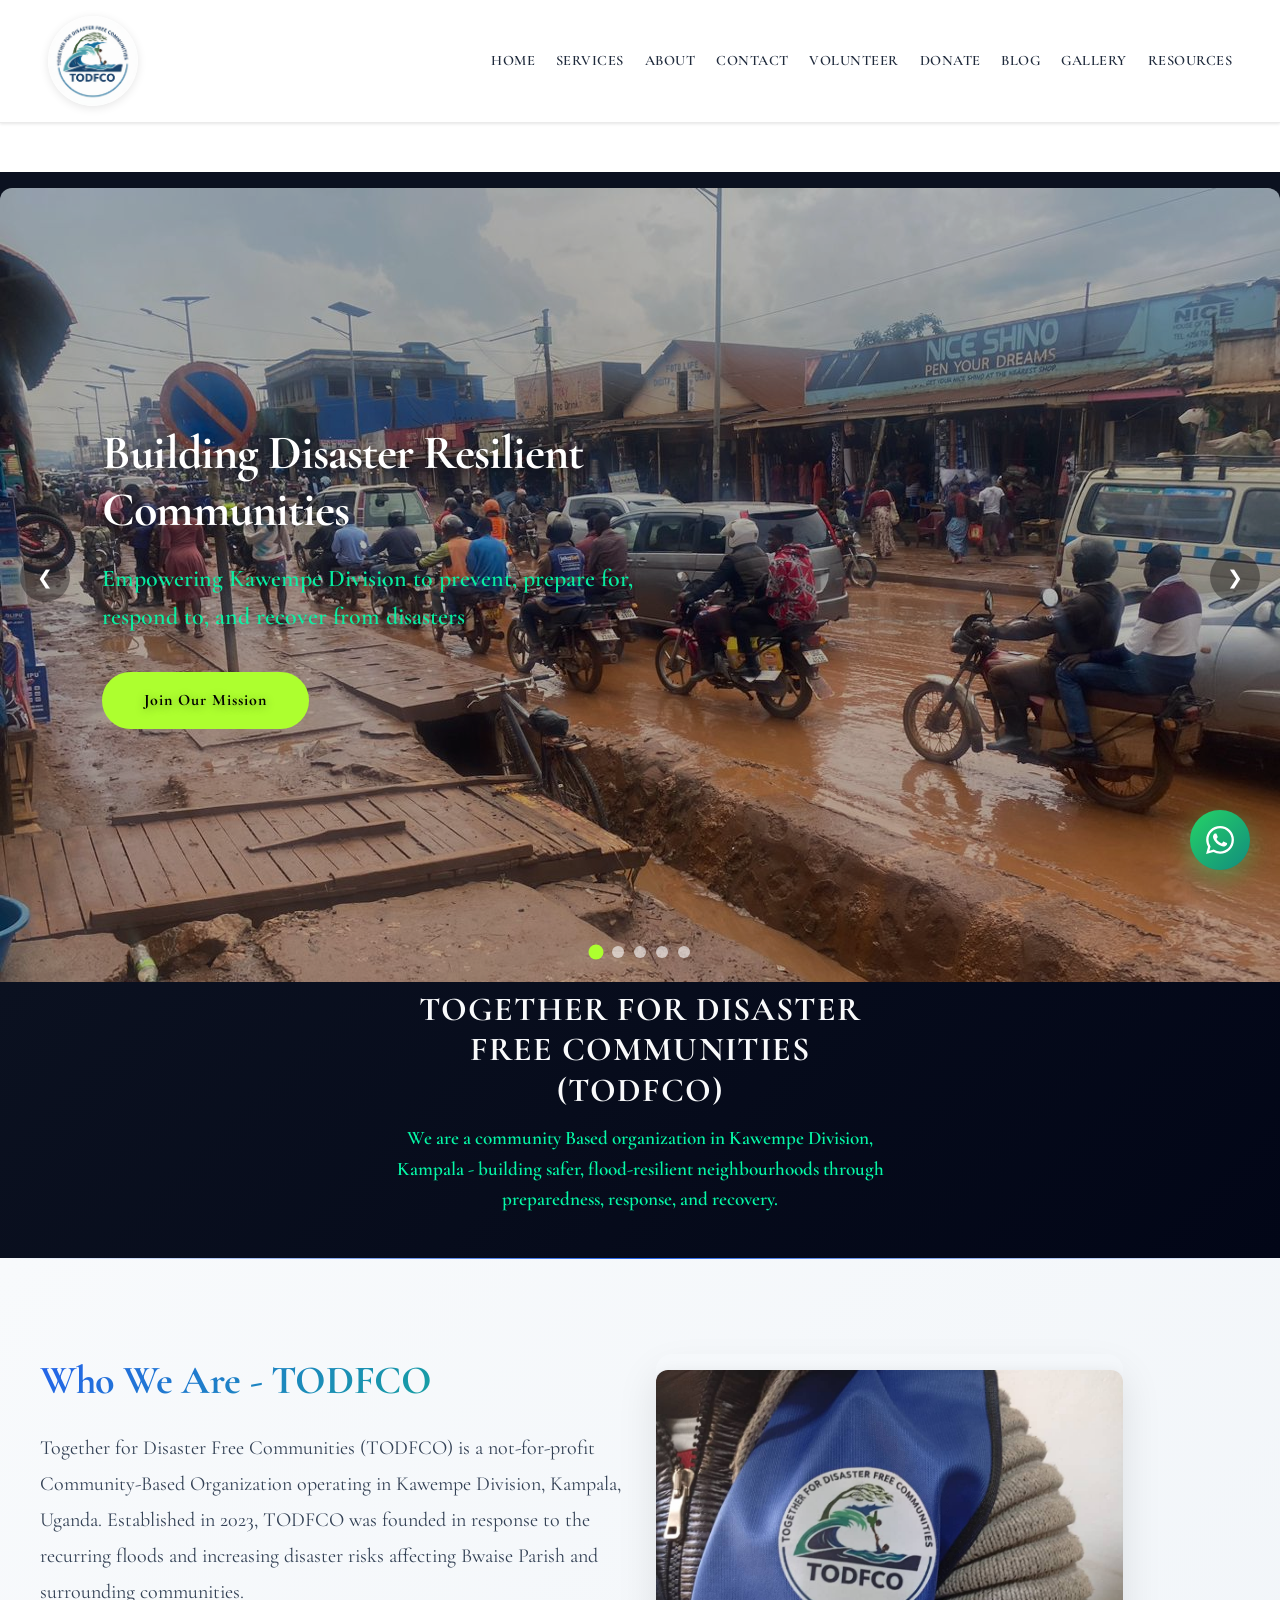
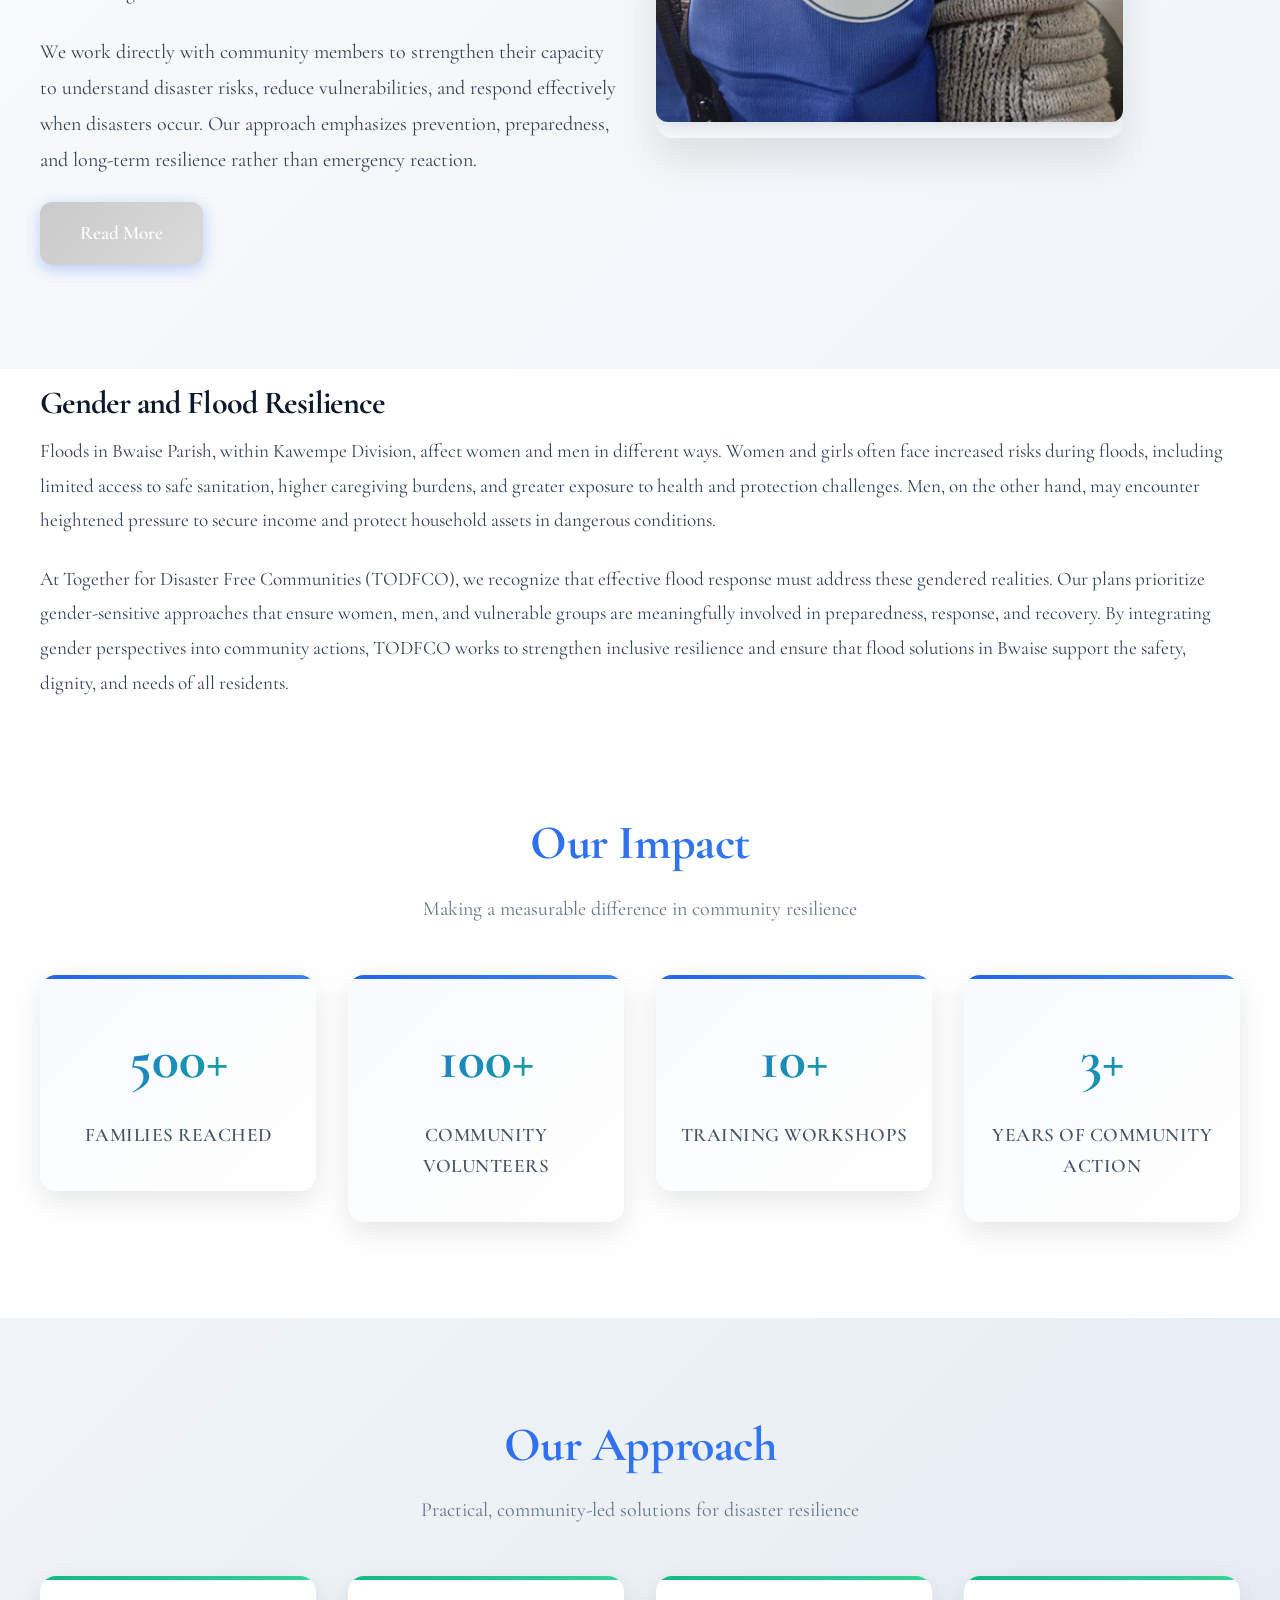
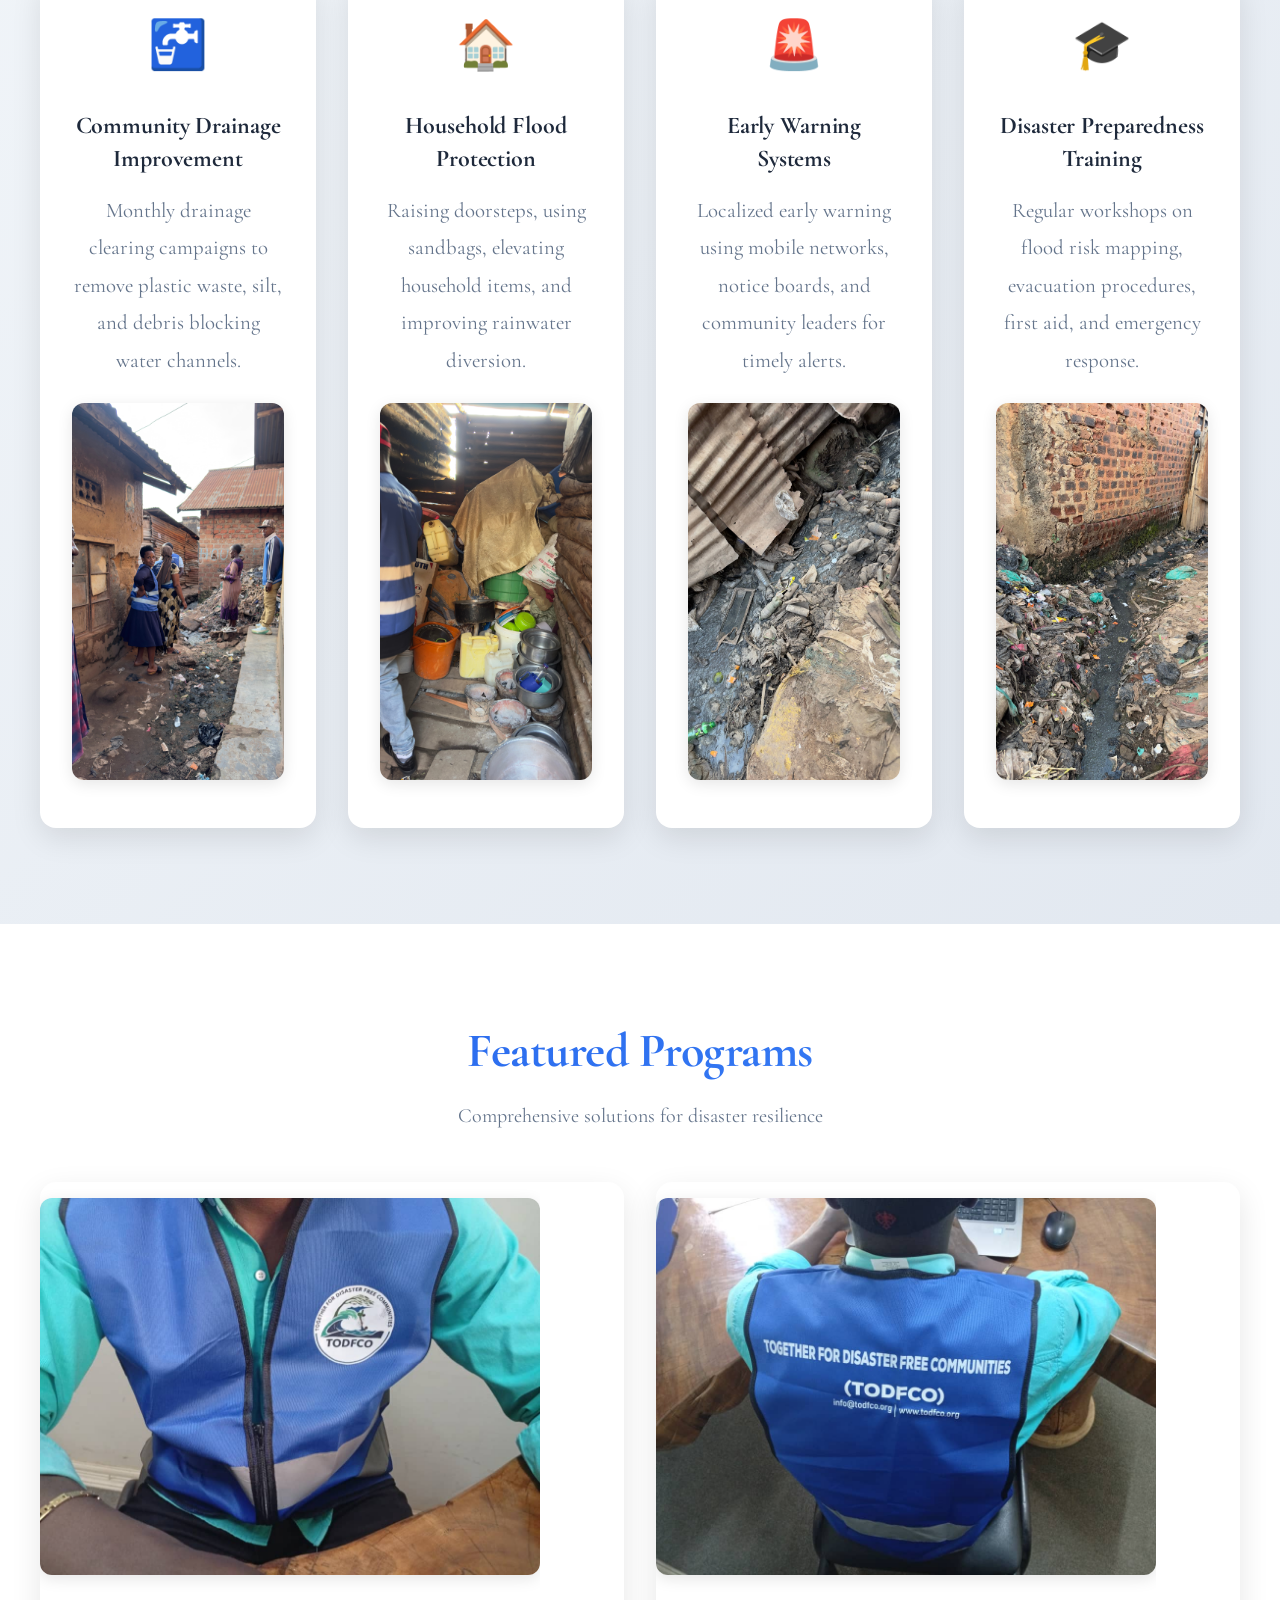
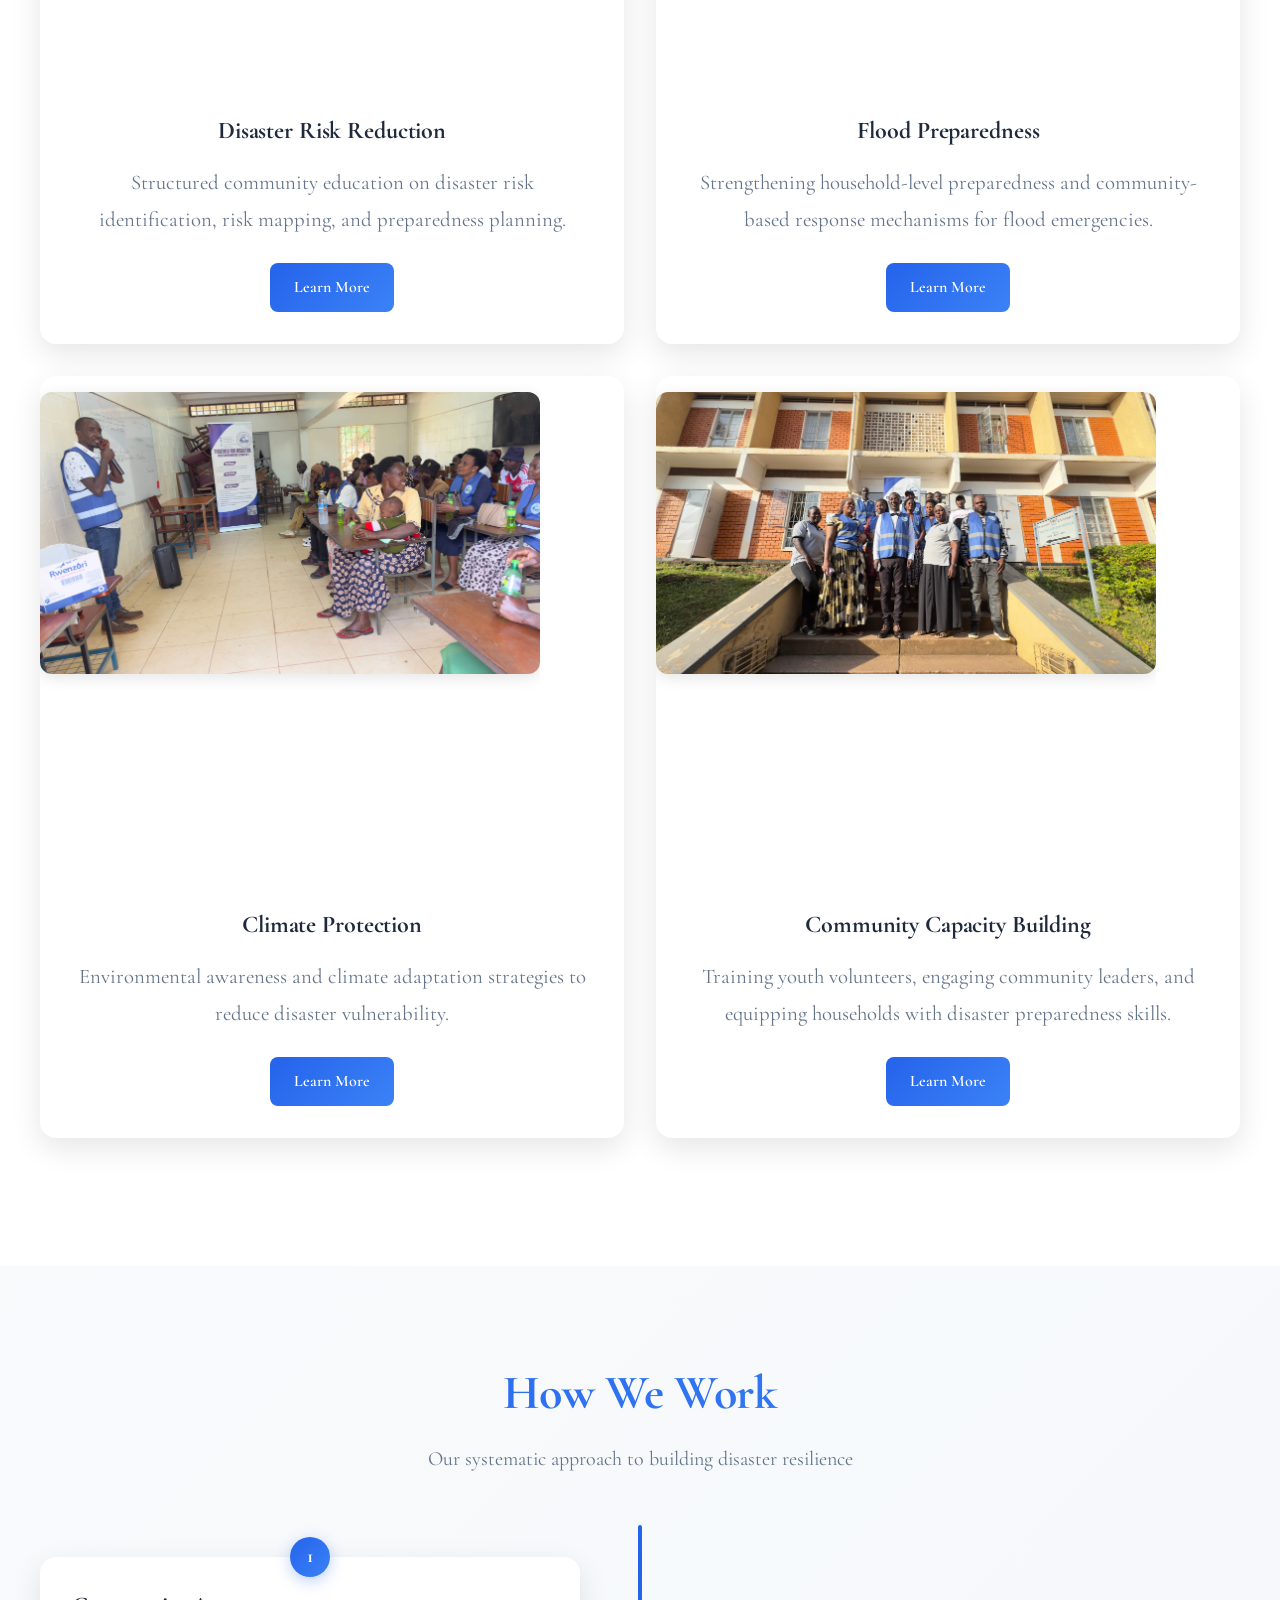
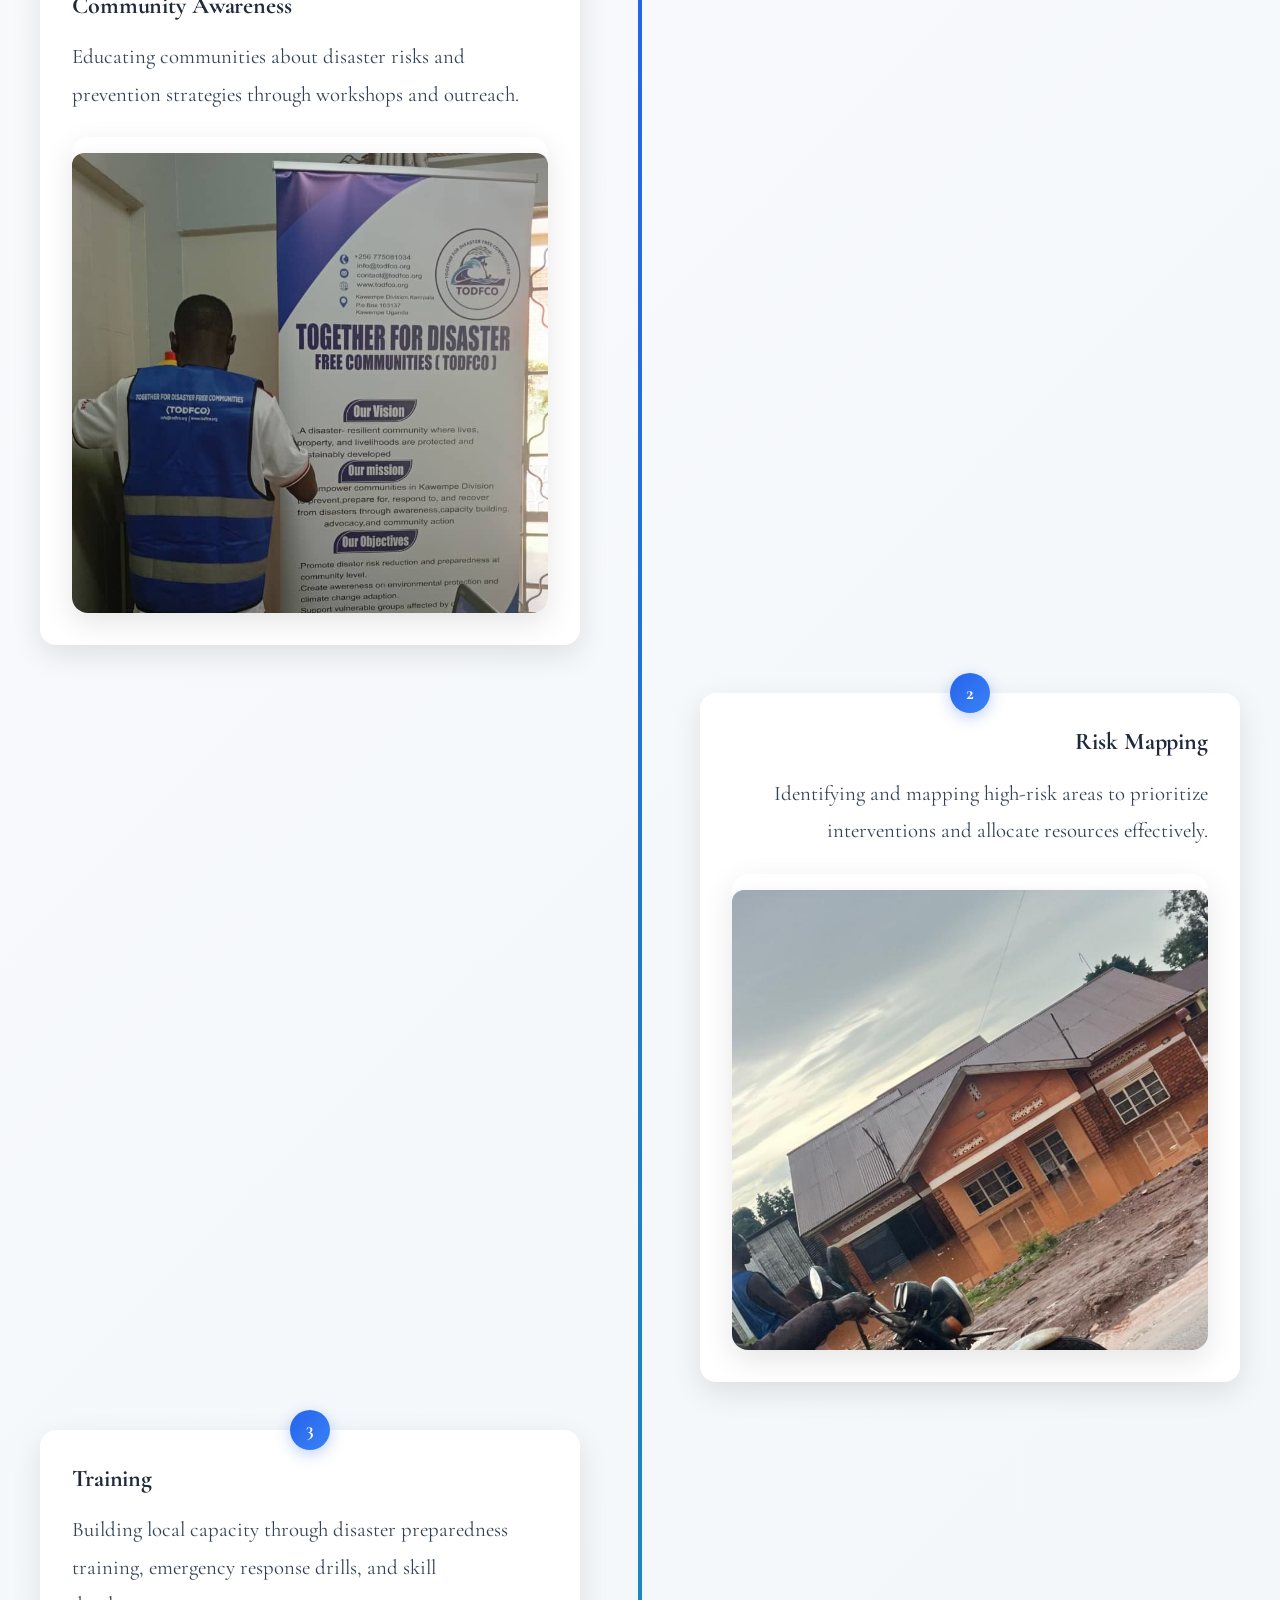
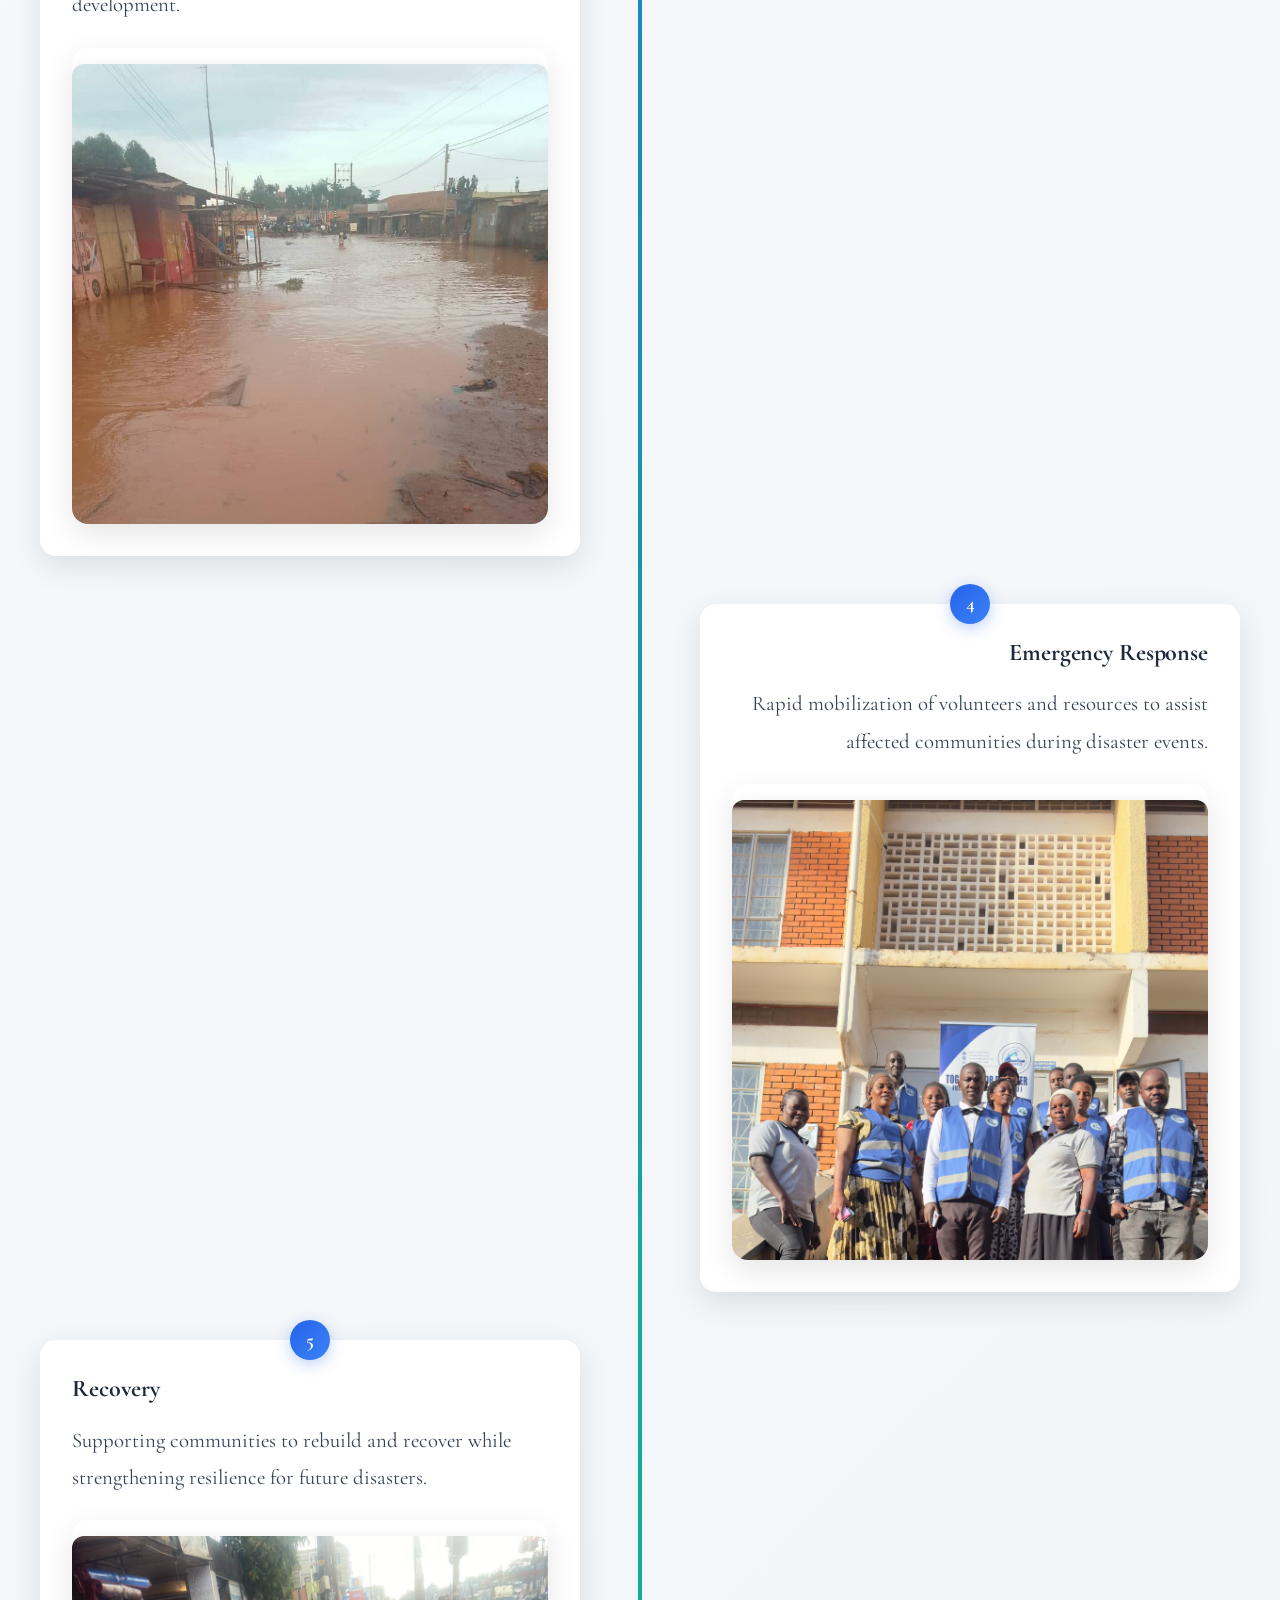
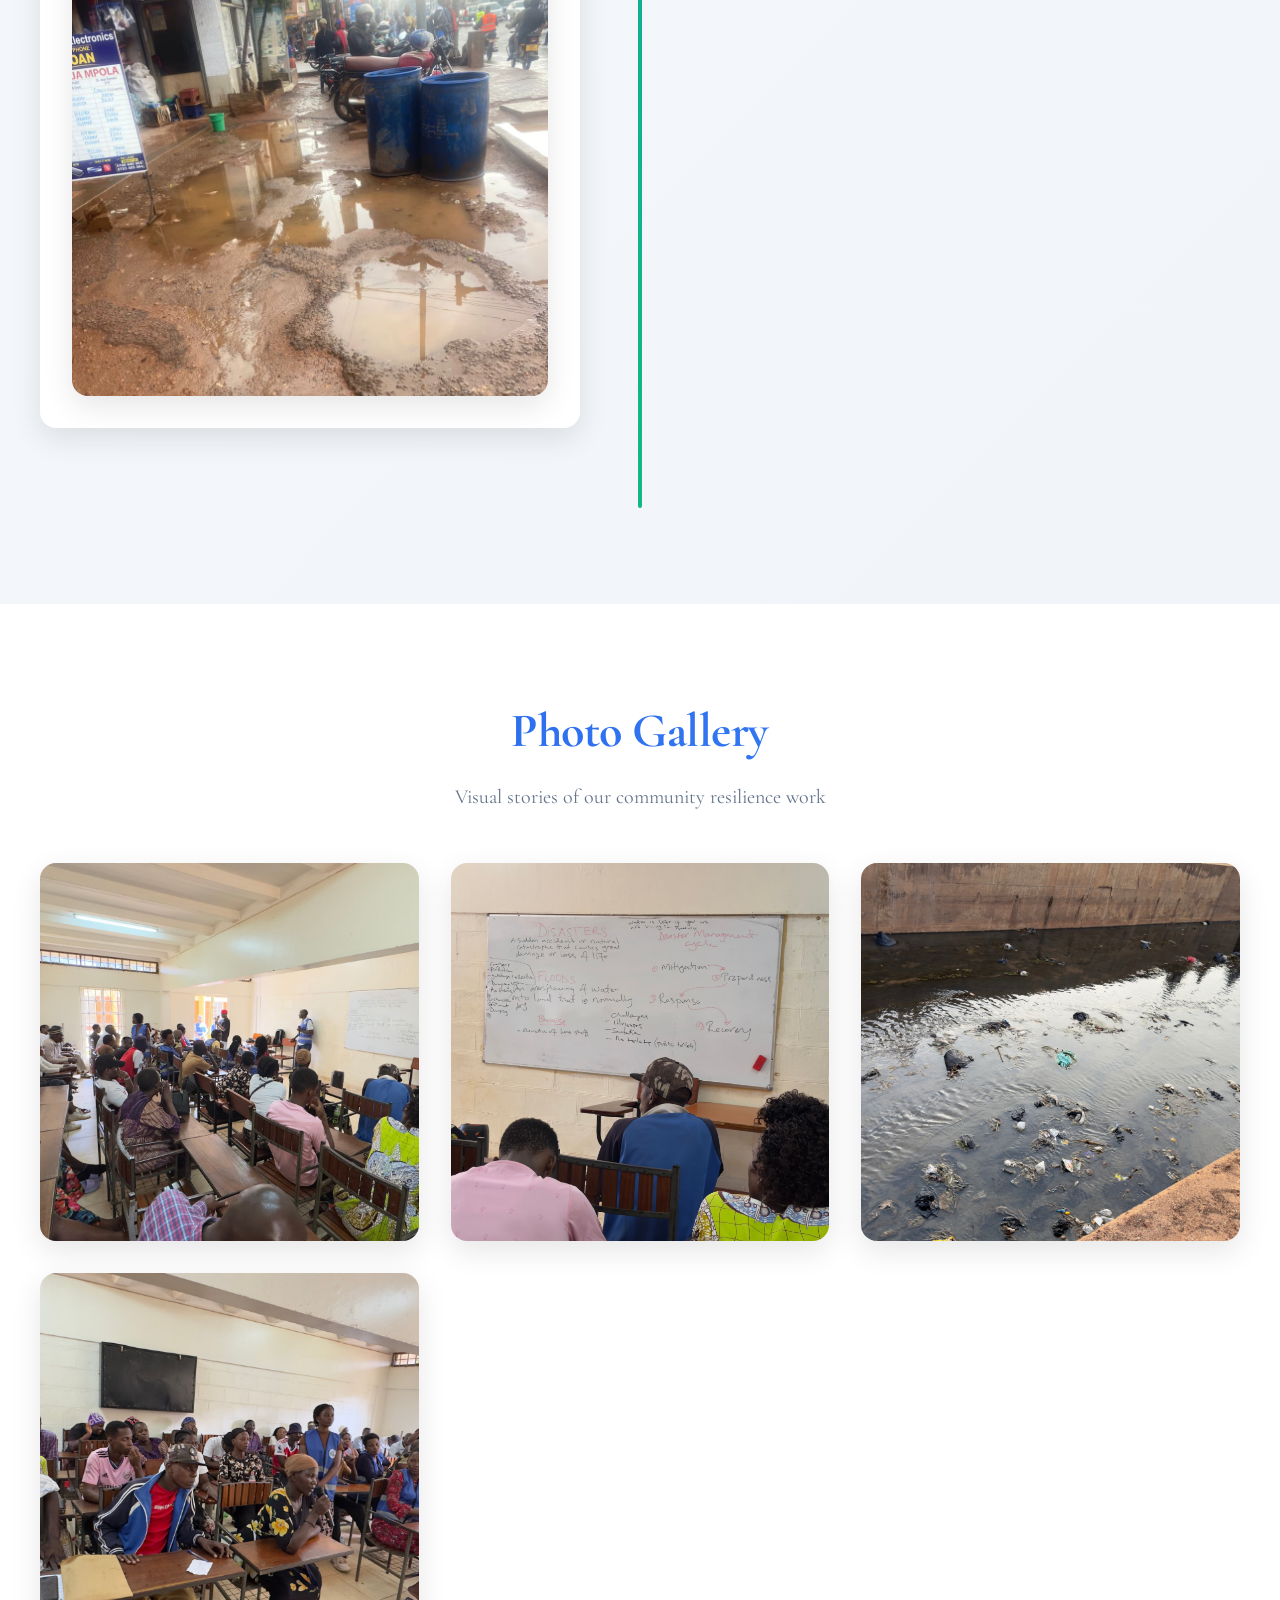
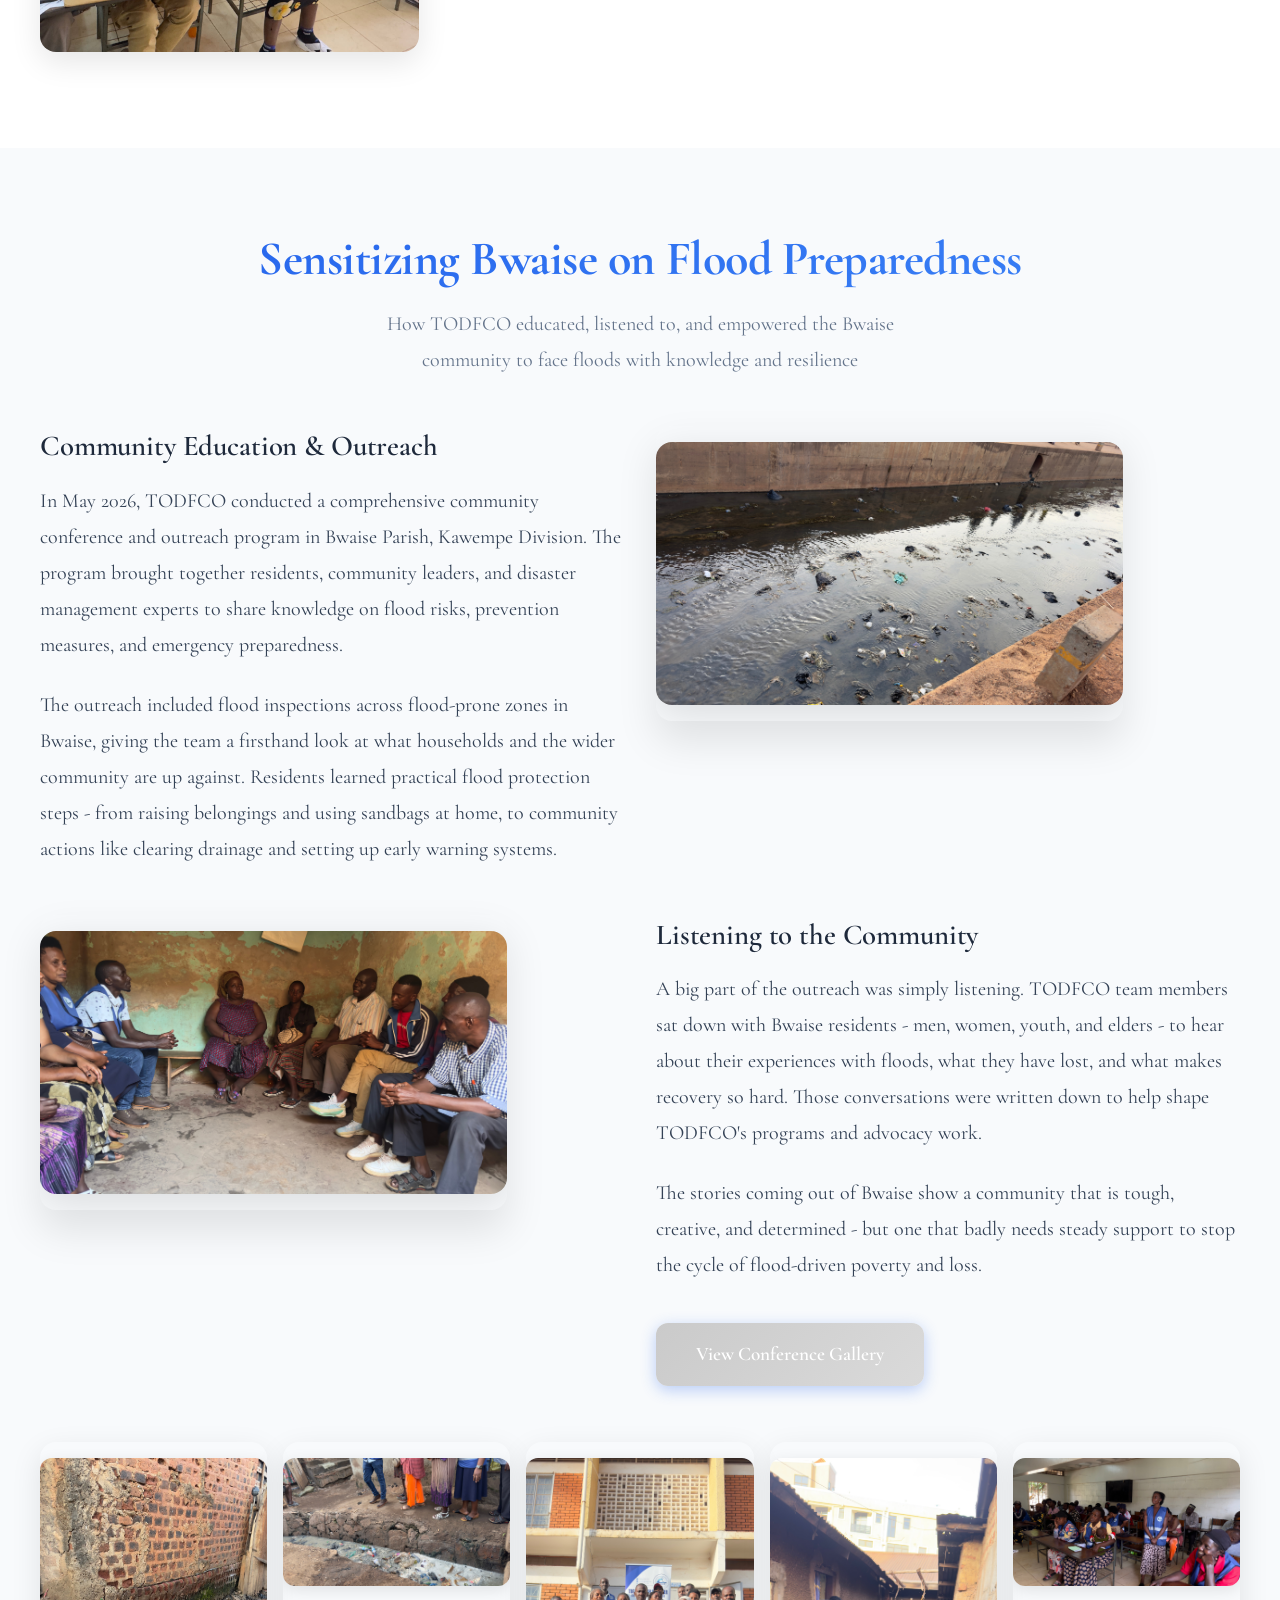
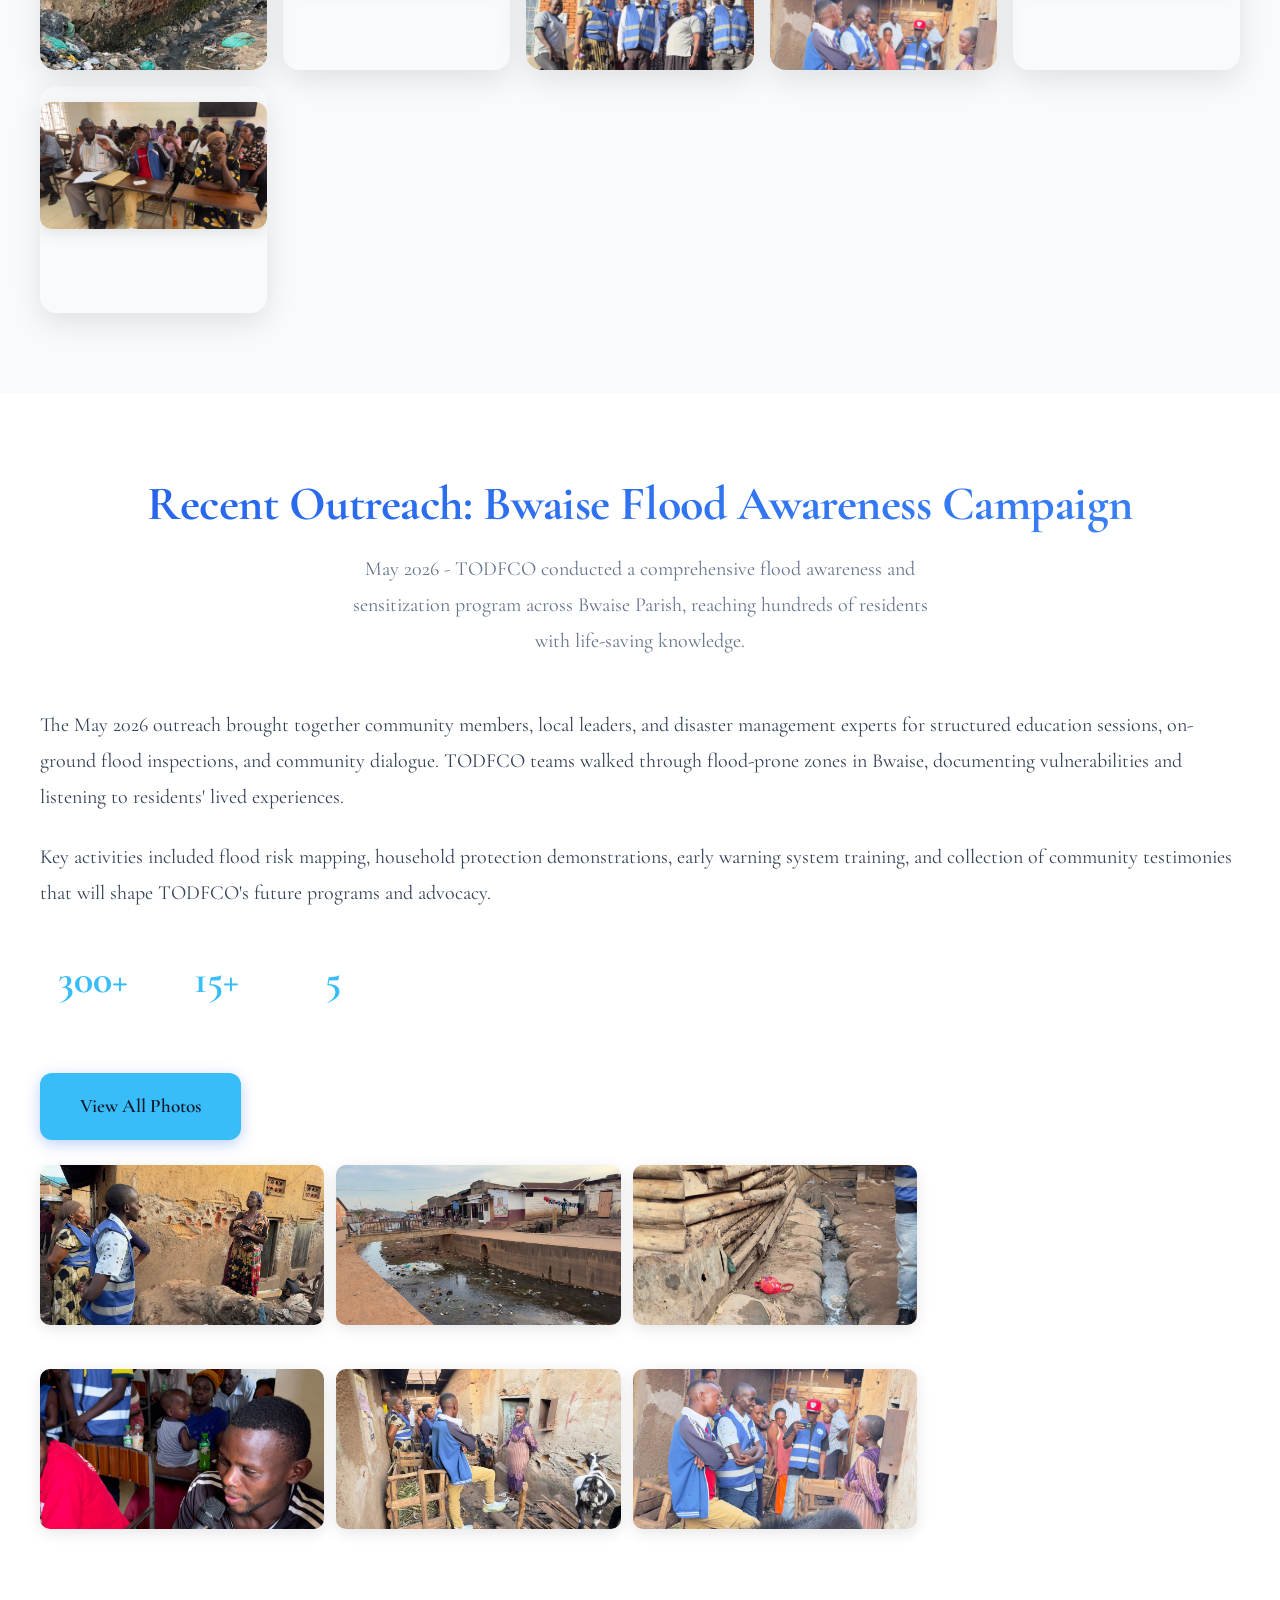
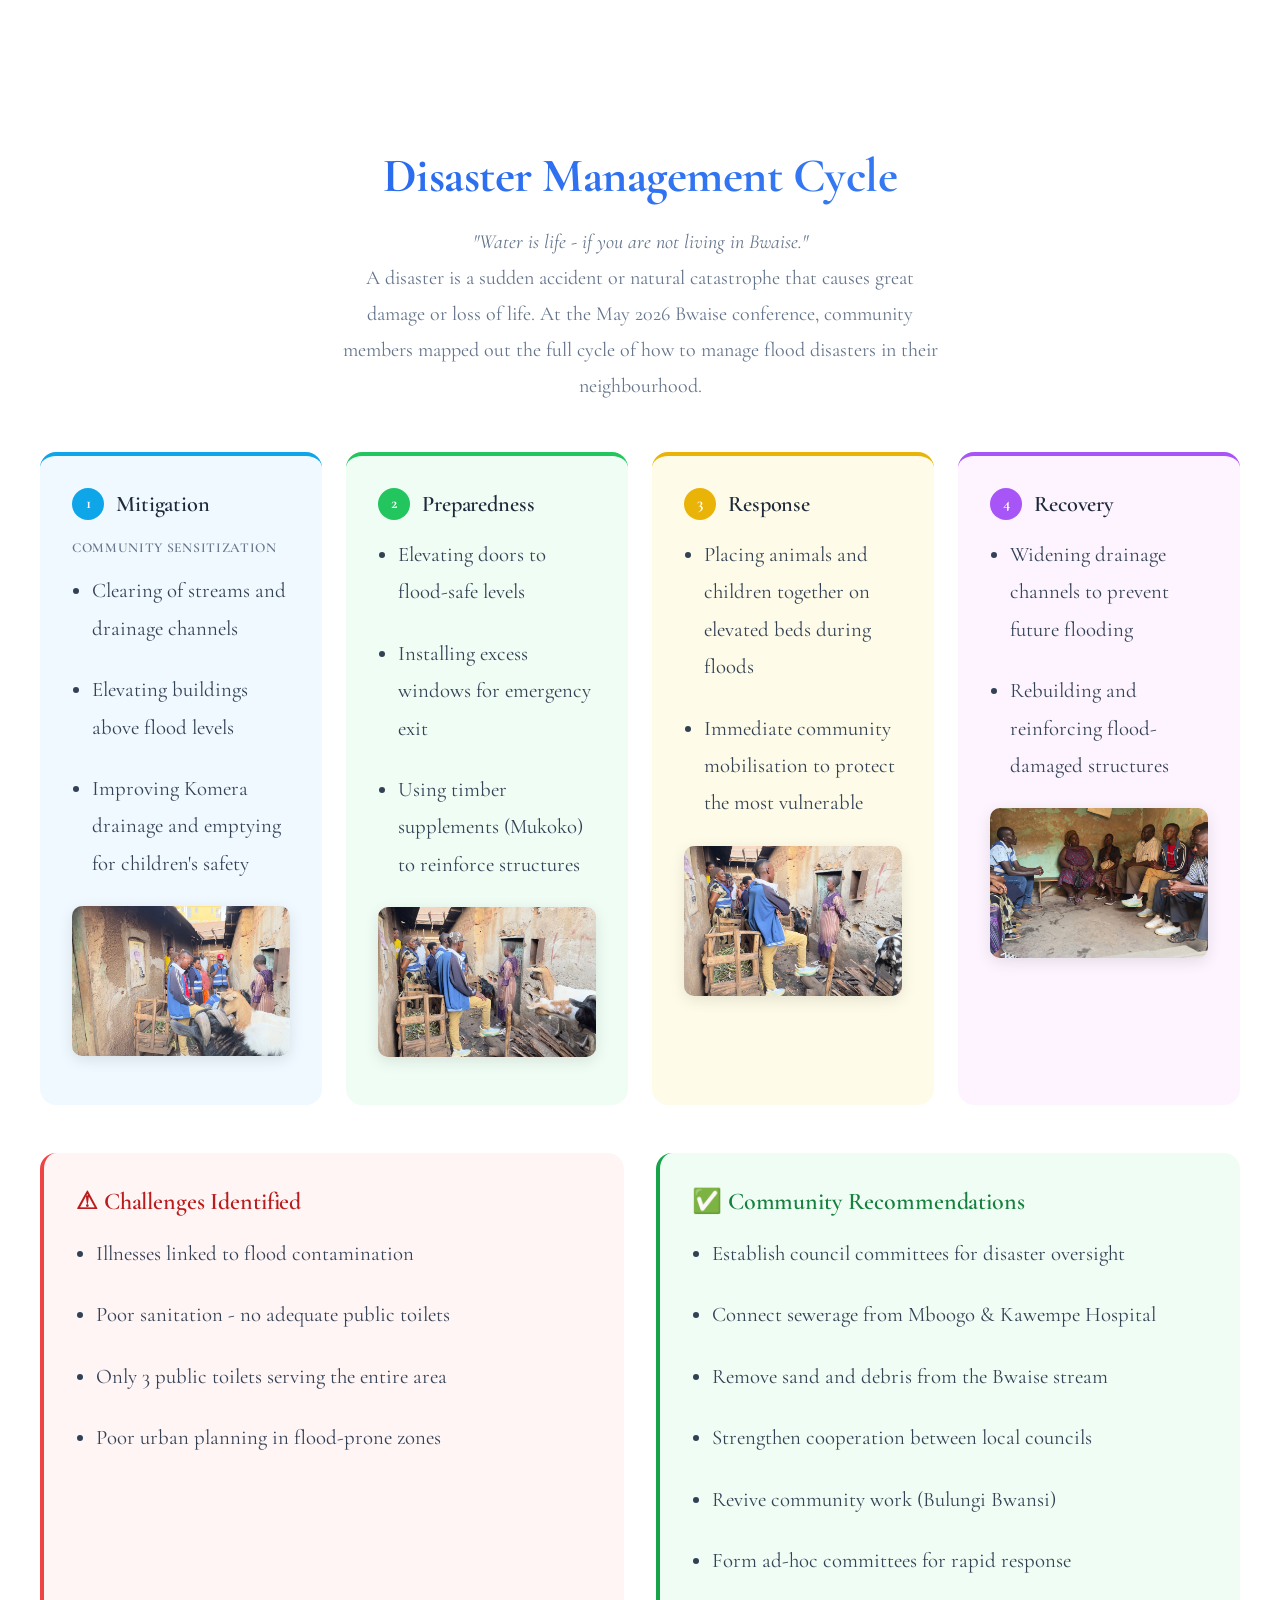
==== index.html @ c4f00abf "i have removed the Ai dashes" ====
<!doctype html>
<html lang="en">
  <head>
    <meta charset="UTF-8" />
    <meta name="viewport" content="width=device-width, initial-scale=1.0" />
    <title>Home | TODFCO - Together for Disaster Free Communities</title>
    <link rel="preconnect" href="https://fonts.googleapis.com" />
    <link rel="preconnect" href="https://fonts.gstatic.com" crossorigin />
    <link
      href="https://fonts.googleapis.com/css2?family=Cormorant+Garamond:wght@300..700&family=Inter:wght@300;400;500;600;700&family=Pirata+One&display=swap"
      rel="stylesheet"
    />
    <link rel="stylesheet" href="styles.css" />
    <!-- Owl Carousel CSS -->
    <link
      rel="stylesheet"
      href="https://cdnjs.cloudflare.com/ajax/libs/OwlCarousel2/2.3.4/assets/owl.carousel.min.css"
    />
    <link
      rel="stylesheet"
      href="https://cdnjs.cloudflare.com/ajax/libs/OwlCarousel2/2.3.4/assets/owl.theme.default.min.css"
    />
    <link
      rel="stylesheet"
      href="https://cdn.jsdelivr.net/npm/swiper@11/swiper-bundle.min.css"
    />
    <link
      rel="apple-touch-icon"
      sizes="57x57"
      href="images/fav/apple-icon-57x57.png"
    />
    <link
      rel="apple-touch-icon"
      sizes="60x60"
      href="images/fav/apple-icon-60x60.png"
    />
    <link
      rel="apple-touch-icon"
      sizes="72x72"
      href="images/fav/apple-icon-72x72.png"
    />
    <link
      rel="apple-touch-icon"
      sizes="76x76"
      href="images/fav/apple-icon-76x76.png"
    />
    <link
      rel="apple-touch-icon"
      sizes="114x114"
      href="images/fav/apple-icon-114x114.png"
    />
    <link
      rel="apple-touch-icon"
      sizes="120x120"
      href="images/fav/apple-icon-120x120.png"
    />
    <link
      rel="apple-touch-icon"
      sizes="144x144"
      href="images/fav/apple-icon-144x144.png"
    />
    <link
      rel="apple-touch-icon"
      sizes="152x152"
      href="images/fav/apple-icon-152x152.png"
    />
    <link
      rel="apple-touch-icon"
      sizes="180x180"
      href="images/fav/apple-icon-180x180.png"
    />
    <link
      rel="icon"
      type="image/png"
      sizes="192x192"
      href="images/fav/android-icon-192x192.png"
    />
    <link
      rel="icon"
      type="image/png"
      sizes="32x32"
      href="images/fav/favicon-32x32.png"
    />
    <link
      rel="icon"
      type="image/png"
      sizes="96x96"
      href="images/fav/favicon-96x96.png"
    />
    <link
      rel="icon"
      type="image/png"
      sizes="16x16"
      href="images/fav/favicon-16x16.png"
    />
  </head>
  <body>
    <!-- Header -->
    <header class="header">
      <nav class="nav">
        <div class="nav-container">
          <a class="navbar-brand" href="index.html">
            <img
              src="images/logo-modified.png"
              alt="TODFCO Logo"
              class="logo"
              title="TODFCO"
            />
          </a>
          <div class="nav-menu">
            <a href="index.html" class="nav-link">Home</a>
            <a href="services.html" class="nav-link">Services</a>
            <a href="about.html" class="nav-link">About</a>
            <a href="contact.html" class="nav-link">Contact</a>
            <a href="volunteer.html" class="nav-link">Volunteer</a>
            <a href="donate.html" class="nav-link">Donate</a>
            <a href="blog.html" class="nav-link">Blog</a>
            <a href="gallery.html" class="nav-link">Gallery</a>
            <a href="resources.html" class="nav-link">Resources</a>
          </div>
          <div class="hamburger">
            <span></span>
            <span></span>
            <span></span>
          </div>
        </div>
      </nav>
    </header>

    <!-- Hero Slider -->
    <section id="home">
      <div class="hero-slider">
        <div class="hero-slides">
          <div class="hero-slide active">
            <img src="images/sli1.jpeg" alt="Disaster Response" />
            <div class="slide-overlay">
              <div class="slide-content">
                <h1>Building Disaster Resilient Communities</h1>
                <p>
                  Empowering Kawempe Division to prevent, prepare for, respond
                  to, and recover from disasters
                </p>
                <a href="about.html" class="btn-slider">Join Our Mission</a>
              </div>
            </div>
          </div>
          <div class="hero-slide">
            <img src="images/sli2.jpeg" alt="Community Volunteers" />
            <div class="slide-overlay">
              <div class="slide-content">
                <h1>Disaster Risk Reduction</h1>
                <p>
                  Structured community education on disaster risk identification
                  and preparedness
                </p>
                <a href="volunteer.html" class="btn-slider">Get Involved</a>
              </div>
            </div>
          </div>
          <div class="hero-slide">
            <img src="images/conference/IMG_7506.JPG" alt="Training Programs" />
            <div class="slide-overlay">
              <div class="slide-content">
                <h1>Community Capacity Building</h1>
                <p>
                  Strengthening community capabilities to respond effectively to
                  disasters
                </p>
                <a href="services.html" class="btn-slider">Learn More</a>
              </div>
            </div>
          </div>
          <div class="hero-slide">
            <img src="images/sli4.jpeg" alt="Emergency Response" />
            <div class="slide-overlay">
              <div class="slide-content">
                <h1>Emergency Response</h1>
                <p>
                  Rapid and coordinated response to disaster events to minimize
                  loss of life and property
                </p>
                <a href="#contact" class="btn-slider">Support Us</a>
              </div>
            </div>
          </div>
          <div class="hero-slide">
            <img
              src="images/conference/IMG_7520.JPG"
              alt="Recovery and Rehabilitation"
            />
            <div class="slide-overlay">
              <div class="slide-content">
                <h1>Recovery and Rehabilitation</h1>
                <p>
                  Supporting communities in rebuilding and recovering after
                  disasters for long-term sustainability
                </p>
                <a href="#contact" class="btn-slider">Partner With Us</a>
              </div>
            </div>
          </div>
        </div>
        <button class="slider-prev" aria-label="Previous slide">
          &#10094;
        </button>
        <button class="slider-next" aria-label="Next slide">&#10095;</button>
        <div class="slider-dots"></div>
      </div>
    </section>

    <!-- Site Name Highlight -->
    <section class="site-name-highlight">
      <div class="container">
        <div class="site-name-inner">
          <h1 class="site-name-title">
            Together for Disaster Free Communities (TODFCO)
          </h1>
          <p class="site-name-tagline">
            We are a community Based organization in Kawempe Division, Kampala -
            building safer, flood-resilient neighbourhoods through preparedness,
            response, and recovery.
          </p>
        </div>
      </div>
    </section>

    <!-- Main Content -->
    <main>
      <!-- Quick Introduction -->
      <section class="quick-intro">
        <div class="container">
          <div class="row">
            <div class="col-md-6">
              <div class="intro-content animate-fadeInUp">
                <h2>Who We Are - TODFCO</h2>
                <p>
                  Together for Disaster Free Communities (TODFCO) is a
                  not-for-profit Community-Based Organization operating in
                  Kawempe Division, Kampala, Uganda. Established in 2023, TODFCO
                  was founded in response to the recurring floods and increasing
                  disaster risks affecting Bwaise Parish and surrounding
                  communities.
                </p>
                <p>
                  We work directly with community members to strengthen their
                  capacity to understand disaster risks, reduce vulnerabilities,
                  and respond effectively when disasters occur. Our approach
                  emphasizes prevention, preparedness, and long-term resilience
                  rather than emergency reaction.
                </p>
                <a href="about.html" class="cta-button hover-lift">Read More</a>
              </div>
            </div>
            <div class="col-md-6">
              <div class="intro-image animate-slideInRight">
                <img
                  src="images/WhatsApp Image 2026-04-27 at 7.48.40 PM (1).jpeg"
                  alt="Flooded Bwaise community and volunteers helping residents"
                />
              </div>
            </div>
          </div>
        </div>
      </section>

      <!-- Gender and Flood Resilience -->
      <section class="gender-resilience">
        <div class="container">
          <div class="gender-resilience-inner">
            <h2 class="gender-resilience-title">Gender and Flood Resilience</h2>
            <div class="gender-resilience-content">
              <p>
                Floods in Bwaise Parish, within Kawempe Division, affect women
                and men in different ways. Women and girls often face increased
                risks during floods, including limited access to safe
                sanitation, higher caregiving burdens, and greater exposure to
                health and protection challenges. Men, on the other hand, may
                encounter heightened pressure to secure income and protect
                household assets in dangerous conditions.
              </p>
              <p>
                At Together for Disaster Free Communities (TODFCO), we recognize
                that effective flood response must address these gendered
                realities. Our plans prioritize gender-sensitive approaches that
                ensure women, men, and vulnerable groups are meaningfully
                involved in preparedness, response, and recovery. By integrating
                gender perspectives into community actions, TODFCO works to
                strengthen inclusive resilience and ensure that flood solutions
                in Bwaise support the safety, dignity, and needs of all
                residents.
              </p>
            </div>
          </div>
        </div>
      </section>

      <!-- Key Impact Statistics -->
      <section class="impact-statistics">
        <div class="container">
          <div class="section-header animate-fadeIn">
            <h2>Our Impact</h2>
            <p>Making a measurable difference in community resilience</p>
          </div>
          <div class="row">
            <div class="col-md-3">
              <div class="stat-card hover-lift animate-scaleIn">
                <div class="stat-number">500+</div>
                <div class="stat-label">Families Reached</div>
              </div>
            </div>
            <div class="col-md-3">
              <div
                class="stat-card hover-lift animate-scaleIn"
                style="animation-delay: 0.1s"
              >
                <div class="stat-number">100+</div>
                <div class="stat-label">Community Volunteers</div>
              </div>
            </div>
            <div class="col-md-3">
              <div
                class="stat-card hover-lift animate-scaleIn"
                style="animation-delay: 0.2s"
              >
                <div class="stat-number">10+</div>
                <div class="stat-label">Training Workshops</div>
              </div>
            </div>
            <div class="col-md-3">
              <div
                class="stat-card hover-lift animate-scaleIn"
                style="animation-delay: 0.3s"
              >
                <div class="stat-number">3+</div>
                <div class="stat-label">Years of Community Action</div>
              </div>
            </div>
          </div>
        </div>
      </section>

      <!-- Our Approach -->
      <section class="our-approach">
        <div class="container">
          <div class="section-header animate-fadeIn">
            <h2>Our Approach</h2>
            <p>Practical, community-led solutions for disaster resilience</p>
          </div>
          <div class="row">
            <div class="col-md-3">
              <div
                class="approach-card hover-lift animate-fadeInUp"
                style="animation-delay: 0.1s"
              >
                <div class="approach-icon">
                  <span>🚰</span>
                </div>
                <h3>Community Drainage Improvement</h3>
                <p>
                  Monthly drainage clearing campaigns to remove plastic waste,
                  silt, and debris blocking water channels.
                </p>
                <img
                  src="images/conference/IMG_7514.JPG"
                  alt="Drainage clearing"
                />
              </div>
            </div>
            <div class="col-md-3">
              <div
                class="approach-card hover-lift animate-fadeInUp"
                style="animation-delay: 0.2s"
              >
                <div class="approach-icon">
                  <span>🏠</span>
                </div>
                <h3>Household Flood Protection</h3>
                <p>
                  Raising doorsteps, using sandbags, elevating household items,
                  and improving rainwater diversion.
                </p>
                <img
                  src="images/conference/IMG_7517.JPG"
                  alt="Flood protection measures"
                />
              </div>
            </div>
            <div class="col-md-3">
              <div
                class="approach-card hover-lift animate-fadeInUp"
                style="animation-delay: 0.3s"
              >
                <div class="approach-icon">
                  <span>🚨</span>
                </div>
                <h3>Early Warning Systems</h3>
                <p>
                  Localized early warning using mobile networks, notice boards,
                  and community leaders for timely alerts.
                </p>
                <img
                  src="images/conference/IMG_7509.JPG"
                  alt="Community meeting"
                />
              </div>
            </div>
            <div class="col-md-3">
              <div
                class="approach-card hover-lift animate-fadeInUp"
                style="animation-delay: 0.4s"
              >
                <div class="approach-icon">
                  <span>🎓</span>
                </div>
                <h3>Disaster Preparedness Training</h3>
                <p>
                  Regular workshops on flood risk mapping, evacuation
                  procedures, first aid, and emergency response.
                </p>
                <img
                  src="images/conference/IMG_7511.JPG"
                  alt="Training workshop"
                />
              </div>
            </div>
          </div>
        </div>
      </section>

      <!-- Featured Programs -->
      <section class="featured-programs">
        <div class="container">
          <div class="section-header">
            <h2>Featured Programs</h2>
            <p>Comprehensive solutions for disaster resilience</p>
          </div>
          <div class="row">
            <div class="col-md-6">
              <div class="program-card">
                <div class="program-image">
                  <img
                    src="images/WhatsApp Image 2026-04-27 at 7.48.40 PM.jpeg"
                    alt="Disaster Risk Reduction"
                  />
                </div>
                <div class="program-content">
                  <h3>Disaster Risk Reduction</h3>
                  <p>
                    Structured community education on disaster risk
                    identification, risk mapping, and preparedness planning.
                  </p>
                  <a href="services.html" class="program-btn">Learn More</a>
                </div>
              </div>
            </div>
            <div class="col-md-6">
              <div class="program-card">
                <div class="program-image">
                  <img
                    src="images/WhatsApp Image 2026-04-27 at 7.48.39 PM.jpeg"
                    alt="Flood Preparedness"
                  />
                </div>
                <div class="program-content">
                  <h3>Flood Preparedness</h3>
                  <p>
                    Strengthening household-level preparedness and
                    community-based response mechanisms for flood emergencies.
                  </p>
                  <a href="services.html" class="program-btn">Learn More</a>
                </div>
              </div>
            </div>
            <div class="col-md-6">
              <div class="program-card">
                <div class="program-image">
                  <img
                    src="images/conference/IMG_7532.JPG"
                    alt="Climate Protection"
                  />
                </div>
                <div class="program-content">
                  <h3>Climate Protection</h3>
                  <p>
                    Environmental awareness and climate adaptation strategies to
                    reduce disaster vulnerability.
                  </p>
                  <a href="services.html" class="program-btn">Learn More</a>
                </div>
              </div>
            </div>
            <div class="col-md-6">
              <div class="program-card">
                <div class="program-image">
                  <img
                    src="images/conference/IMG_7582.JPG"
                    alt="Community Capacity Building"
                  />
                </div>
                <div class="program-content">
                  <h3>Community Capacity Building</h3>
                  <p>
                    Training youth volunteers, engaging community leaders, and
                    equipping households with disaster preparedness skills.
                  </p>
                  <a href="services.html" class="program-btn">Learn More</a>
                </div>
              </div>
            </div>
          </div>
        </div>
      </section>

      <!-- How We Work -->
      <section class="how-we-work">
        <div class="container">
          <div class="section-header">
            <h2>How We Work</h2>
            <p>Our systematic approach to building disaster resilience</p>
          </div>
          <div class="timeline">
            <div class="timeline-item">
              <div class="timeline-content">
                <div class="timeline-number">1</div>
                <h3>Community Awareness</h3>
                <p>
                  Educating communities about disaster risks and prevention
                  strategies through workshops and outreach.
                </p>
                <div class="gallery-item">
                  <img
                    src="images/WhatsApp Image 2026-04-27 at 7.48.38 PM.jpeg"
                    alt="Training workshop"
                  />
                </div>
              </div>
            </div>
            <div class="timeline-item">
              <div class="timeline-content">
                <div class="timeline-number">2</div>
                <h3>Risk Mapping</h3>
                <p>
                  Identifying and mapping high-risk areas to prioritize
                  interventions and allocate resources effectively.
                </p>
                <div class="gallery-item">
                  <img
                    src="images/WhatsApp Image 2026-04-24 at 9.30.18 AM.jpeg"
                    alt="Community meeting"
                  />
                </div>
              </div>
            </div>
            <div class="timeline-item">
              <div class="timeline-content">
                <div class="timeline-number">3</div>
                <h3>Training</h3>
                <p>
                  Building local capacity through disaster preparedness
                  training, emergency response drills, and skill development.
                </p>
                <div class="gallery-item">
                  <img
                    src="images/WhatsApp Image 2026-04-24 at 9.30.10 AM.jpeg"
                    alt="Volunteers training"
                  />
                </div>
              </div>
            </div>
            <div class="timeline-item">
              <div class="timeline-content">
                <div class="timeline-number">4</div>
                <h3>Emergency Response</h3>
                <p>
                  Rapid mobilization of volunteers and resources to assist
                  affected communities during disaster events.
                </p>
                <div class="gallery-item">
                  <img
                    src="images/conference/IMG_7549.JPG"
                    alt="Flood response"
                  />
                </div>
              </div>
            </div>
            <div class="timeline-item">
              <div class="timeline-content">
                <div class="timeline-number">5</div>
                <h3>Recovery</h3>
                <p>
                  Supporting communities to rebuild and recover while
                  strengthening resilience for future disasters.
                </p>
                <div class="gallery-item">
                  <img
                    src="images/WhatsApp Image 2026-04-24 at 9.30.39 AM.jpeg"
                    alt="Community recovery"
                  />
                </div>
              </div>
            </div>
          </div>
        </div>
      </section>

      <!-- Photo Gallery -->
      <section class="photo-gallery">
        <div class="container">
          <div class="section-header">
            <h2>Photo Gallery</h2>
            <p>Visual stories of our community resilience work</p>
          </div>
          <div class="gallery-grid">
            <!-- <div class="gallery-item">
              <img
                class="gallery-video"
                src="images/conference/IMG_7522.JPG"
                alt="Flooding Response"
              />
              <div class="gallery-overlay">
                <span>Flooding Response</span>
              </div>
            </div>
            <div class="gallery-item">
              <img
                class="gallery-video"
                src="images/conference/IMG_7627.JPG"
                alt="Volunteers in Action"
              />
              <div class="gallery-overlay">
                <span>Volunteers in Action</span>
              </div>
            </div>
            <div class="gallery-item">
              <img
                class="gallery-video"
                src="images/conference/IMG_7604.JPG"
                alt="Drainage Cleaning"
              />
              <div class="gallery-overlay">
                <span>Drainage Cleaning</span>
              </div>
            </div>
            <div class="gallery-item">
              <img
                class="gallery-video"
                src="images/conference/IMG_7629.JPG"
                alt="Community Meetings"
              />
              <div class="gallery-overlay">
                <span>Community Meetings</span>
              </div>
            </div> -->
            <!-- <div class="gallery-item">
              <img
                class="gallery-video"
                src="images/conference/IMG_7510.JPG"
                alt="Youth Cleanups"
              />
              <div class="gallery-overlay">
                <span>Youth Cleanups</span>
              </div>
            </div> -->
            <div class="gallery-item">
              <img
                class="gallery-video"
                src="images/conference/IMG_7599.JPG"
                alt="Flood Response"
              />
              <div class="gallery-overlay">
                <span>Flood Response</span>
              </div>
            </div>
            <div class="gallery-item">
              <img
                class="gallery-video"
                src="images/conference/IMG_7601.JPG"
                alt="Training Sessions"
              />
              <div class="gallery-overlay">
                <span>Training Sessions</span>
              </div>
            </div>
            <div class="gallery-item">
              <img
                class="gallery-video"
                src="images/conference/IMG_7506.JPG"
                alt="Community Support"
              />
              <div class="gallery-overlay">
                <span>Community Support</span>
              </div>
            </div>
            <div class="gallery-item">
              <img
                class="gallery-video"
                src="images/conference/IMG_7600.JPG"
                alt="Resilience Building"
              />
              <div class="gallery-overlay">
                <span>Resilience Building</span>
              </div>
            </div>
          </div>
        </div>
      </section>

      <!-- Bwaise Flood Sensitization Section -->
      <section
        class="bwaise-sensitization"
        style="padding: 5rem 0; background: #f8fafc"
      >
        <div class="container">
          <div class="section-header animate-fadeIn">
            <h2>Sensitizing Bwaise on Flood Preparedness</h2>
            <p>
              How TODFCO educated, listened to, and empowered the Bwaise
              community to face floods with knowledge and resilience
            </p>
          </div>
          <div class="row" style="margin-bottom: 3rem">
            <div class="col-md-6">
              <div class="intro-content animate-fadeInUp">
                <h3
                  style="
                    font-family: &quot;Cormorant Garamond&quot;, serif;
                    font-size: 1.8rem;
                    margin-bottom: 1rem;
                  "
                >
                  Community Education &amp; Outreach
                </h3>
                <p>
                  In May 2026, TODFCO conducted a comprehensive community
                  conference and outreach program in Bwaise Parish, Kawempe
                  Division. The program brought together residents, community
                  leaders, and disaster management experts to share knowledge on
                  flood risks, prevention measures, and emergency preparedness.
                </p>
                <p>
                  The outreach included flood inspections across
                  flood-prone zones in Bwaise, giving the team a firsthand look
                  at what households and the wider community are up against.
                  Residents learned practical flood
                  protection steps - from raising belongings and using sandbags
                  at home, to community actions like clearing drainage and setting up early warning systems.
                </p>
              </div>
            </div>
            <div class="col-md-6">
              <div class="intro-image animate-slideInRight">
                <img
                  src="images/conference/IMG_7506.JPG"
                  alt="TODFCO community sensitization session in Bwaise"
                  style="
                    width: 100%;
                    border-radius: 16px;
                    box-shadow: 0 10px 40px rgba(0, 0, 0, 0.12);
                  "
                />
              </div>
            </div>
          </div>
          <div class="row" style="margin-bottom: 3rem">
            <div class="col-md-6" style="order: 2">
              <div class="intro-content animate-fadeInUp">
                <h3
                  style="
                    font-family: &quot;Cormorant Garamond&quot;, serif;
                    font-size: 1.8rem;
                    margin-bottom: 1rem;
                  "
                >
                  Listening to the Community
                </h3>
                <p>
                  A big part of the outreach was simply listening. TODFCO team
                  members sat down with Bwaise residents - men, women,
                  youth, and elders - to hear about their experiences with
                  floods, what they have lost, and what makes recovery so hard. Those conversations were
                  written down to help shape TODFCO's programs and advocacy work.
                </p>
                <p>
                  The stories coming out of Bwaise show a community that is tough, creative, and determined - but
                  one that badly needs steady support to stop the cycle
                  of flood-driven poverty and loss.
                </p>
                <a
                  href="gallery.html"
                  class="cta-button hover-lift"
                  style="display: inline-block; margin-top: 1rem"
                  >View Conference Gallery</a
                >
              </div>
            </div>
            <div class="col-md-6" style="order: 1">
              <div class="intro-image animate-slideInRight">
                <img
                  src="images/conference/IMG_7537.JPG"
                  alt="TODFCO team listening to Bwaise community members"
                  style="
                    width: 100%;
                    border-radius: 16px;
                    box-shadow: 0 10px 40px rgba(0, 0, 0, 0.12);
                  "
                />
              </div>
            </div>
          </div>
          <!-- Conference Photo Strip -->
          <div
            class="gallery-grid"
            style="
              grid-template-columns: repeat(auto-fit, minmax(220px, 1fr));
              gap: 1rem;
            "
          >
            <div class="gallery-item">
              <img
                src="images/conference/IMG_7511.JPG"
                alt="Flood preparedness training"
              />
              <div class="gallery-overlay">
                <div class="overlay-content">
                  <h3>Preparedness Training</h3>
                </div>
              </div>
            </div>
            <div class="gallery-item">
              <img
                src="images/conference/IMG_7520.JPG"
                alt="Community outreach"
              />
              <div class="gallery-overlay">
                <div class="overlay-content"><h3>Community Outreach</h3></div>
              </div>
            </div>
            <div class="gallery-item">
              <img
                src="images/conference/IMG_7549.JPG"
                alt="Flood inspection"
              />
              <div class="gallery-overlay">
                <div class="overlay-content"><h3>Flood Inspection</h3></div>
              </div>
            </div>
            <div class="gallery-item">
              <img
                src="images/conference/IMG_7580.JPG"
                alt="Community engagement"
              />
              <div class="gallery-overlay">
                <div class="overlay-content"><h3>Community Engagement</h3></div>
              </div>
            </div>
            <div class="gallery-item">
              <img
                src="images/conference/IMG_7612.JPG"
                alt="Education session"
              />
              <div class="gallery-overlay">
                <div class="overlay-content"><h3>Education Session</h3></div>
              </div>
            </div>
            <div class="gallery-item">
              <img
                src="images/conference/IMG_7629.JPG"
                alt="Resilience building"
              />
              <div class="gallery-overlay">
                <div class="overlay-content"><h3>Resilience Building</h3></div>
              </div>
            </div>
          </div>
        </div>
      </section>

      <!-- Recent Outreach Campaign -->
      <section class="recent-outreach" style="padding: 5rem 0">
        <div class="container">
          <div class="section-header animate-fadeIn">
            <h2 style="color: #fff">
              Recent Outreach: Bwaise Flood Awareness Campaign
            </h2>
            <p>
              May 2026 - TODFCO conducted a comprehensive flood awareness and
              sensitization program across Bwaise Parish, reaching hundreds of
              residents with life-saving knowledge.
            </p>
          </div>
          <div class="row" style="margin-bottom: 2.5rem; align-items: center">
            <div class="col-md-5">
              <div style="color: #e2e8f0; line-height: 1.8">
                <p>
                  The May 2026 outreach brought together community members,
                  local leaders, and disaster management experts for structured
                  education sessions, on-ground flood inspections, and community
                  dialogue. TODFCO teams walked through flood-prone zones in
                  Bwaise, documenting vulnerabilities and listening to
                  residents' lived experiences.
                </p>
                <p style="margin-top: 1rem">
                  Key activities included flood risk mapping, household
                  protection demonstrations, early warning system training, and
                  collection of community testimonies that will shape TODFCO's
                  future programs and advocacy.
                </p>
                <div
                  style="
                    display: flex;
                    gap: 2rem;
                    margin-top: 2rem;
                    flex-wrap: wrap;
                  "
                >
                  <div style="text-align: center">
                    <div
                      style="
                        font-size: 2.5rem;
                        font-weight: 700;
                        color: #38bdf8;
                      "
                    >
                      300+
                    </div>
                    <div
                      style="color: rgba(255, 255, 255, 0.7); font-size: 0.9rem"
                    >
                      Residents Reached
                    </div>
                  </div>
                  <div style="text-align: center">
                    <div
                      style="
                        font-size: 2.5rem;
                        font-weight: 700;
                        color: #38bdf8;
                      "
                    >
                      15+
                    </div>
                    <div
                      style="color: rgba(255, 255, 255, 0.7); font-size: 0.9rem"
                    >
                      Sessions Held
                    </div>
                  </div>
                  <div style="text-align: center">
                    <div
                      style="
                        font-size: 2.5rem;
                        font-weight: 700;
                        color: #38bdf8;
                      "
                    >
                      5
                    </div>
                    <div
                      style="color: rgba(255, 255, 255, 0.7); font-size: 0.9rem"
                    >
                      Zones Inspected
                    </div>
                  </div>
                </div>
                <a
                  href="gallery.html"
                  class="cta-button hover-lift"
                  style="
                    display: inline-block;
                    margin-top: 2rem;
                    background: #38bdf8;
                    color: #0f172a;
                    border-color: #38bdf8;
                  "
                  >View All Photos</a
                >
              </div>
            </div>
            <div class="col-md-7">
              <div
                style="
                  display: grid;
                  grid-template-columns: 1fr 1fr 1fr;
                  gap: 0.75rem;
                "
              >
                <img
                  src="images/conference/IMG_7505.JPG"
                  alt="Community outreach session"
                  style="
                    width: 100%;
                    height: 160px;
                    object-fit: cover;
                    border-radius: 10px;
                  "
                />
                <img
                  src="images/conference/IMG_7510.JPG"
                  alt="Flood awareness training"
                  style="
                    width: 100%;
                    height: 160px;
                    object-fit: cover;
                    border-radius: 10px;
                  "
                />
                <img
                  src="images/conference/IMG_7516.JPG"
                  alt="Community engagement"
                  style="
                    width: 100%;
                    height: 160px;
                    object-fit: cover;
                    border-radius: 10px;
                  "
                />
                <img
                  src="images/conference/IMG_7521.JPG"
                  alt="Flood inspection"
                  style="
                    width: 100%;
                    height: 160px;
                    object-fit: cover;
                    border-radius: 10px;
                  "
                />
                <img
                  src="images/conference/IMG_7525.JPG"
                  alt="Sensitization session"
                  style="
                    width: 100%;
                    height: 160px;
                    object-fit: cover;
                    border-radius: 10px;
                  "
                />
                <img
                  src="images/conference/IMG_7531.JPG"
                  alt="Community voices"
                  style="
                    width: 100%;
                    height: 160px;
                    object-fit: cover;
                    border-radius: 10px;
                  "
                />
              </div>
            </div>
          </div>
        </div>
      </section>

      <!-- Disaster Management Cycle - from the May 2026 Bwaise Conference -->
      <section style="padding: 5rem 0; background: #fff">
        <div class="container">
          <div class="section-header animate-fadeIn">
            <h2>Disaster Management Cycle</h2>
            <p style="font-style: italic; color: #64748b">
              "Water is life - if you are not living in Bwaise."
            </p>
            <p>
              A disaster is a sudden accident or natural catastrophe that causes
              great damage or loss of life. At the May 2026 Bwaise conference,
              community members mapped out the full cycle of how to manage flood
              disasters in their neighbourhood.
            </p>
          </div>

          <!-- 4-phase cycle cards -->
          <div
            style="
              display: grid;
              grid-template-columns: repeat(auto-fit, minmax(240px, 1fr));
              gap: 1.5rem;
              margin-bottom: 3rem;
            "
          >
            <!-- 1. Mitigation -->
            <div
              style="
                background: #f0f9ff;
                border-radius: 16px;
                padding: 2rem;
                border-top: 4px solid #0ea5e9;
              "
            >
              <div
                style="
                  display: flex;
                  align-items: center;
                  gap: 0.75rem;
                  margin-bottom: 1rem;
                "
              >
                <span
                  style="
                    background: #0ea5e9;
                    color: #fff;
                    font-weight: 700;
                    border-radius: 50%;
                    width: 2rem;
                    height: 2rem;
                    display: flex;
                    align-items: center;
                    justify-content: center;
                    flex-shrink: 0;
                  "
                  >1</span
                >
                <h3
                  style="
                    font-family: &quot;Cormorant Garamond&quot;, serif;
                    font-size: 1.4rem;
                    margin: 0;
                  "
                >
                  Mitigation
                </h3>
              </div>
              <p
                style="
                  font-size: 0.85rem;
                  color: #64748b;
                  margin-bottom: 0.75rem;
                  font-weight: 600;
                  text-transform: uppercase;
                  letter-spacing: 0.05em;
                "
              >
                Community Sensitization
              </p>
              <ul style="padding-left: 1.25rem; margin: 0; line-height: 1.9">
                <li>Clearing of streams and drainage channels</li>
                <li>Elevating buildings above flood levels</li>
                <li>
                  Improving Komera drainage and emptying for children's safety
                </li>
              </ul>
              <img
                src="images/conference/IMG_7533.JPG"
                alt="Mitigation activities in Bwaise"
                style="
                  width: 100%;
                  border-radius: 10px;
                  margin-top: 1.25rem;
                  height: 150px;
                  object-fit: cover;
                "
              />
            </div>

            <!-- 2. Preparedness -->
            <div
              style="
                background: #f0fdf4;
                border-radius: 16px;
                padding: 2rem;
                border-top: 4px solid #22c55e;
              "
            >
              <div
                style="
                  display: flex;
                  align-items: center;
                  gap: 0.75rem;
                  margin-bottom: 1rem;
                "
              >
                <span
                  style="
                    background: #22c55e;
                    color: #fff;
                    font-weight: 700;
                    border-radius: 50%;
                    width: 2rem;
                    height: 2rem;
                    display: flex;
                    align-items: center;
                    justify-content: center;
                    flex-shrink: 0;
                  "
                  >2</span
                >
                <h3
                  style="
                    font-family: &quot;Cormorant Garamond&quot;, serif;
                    font-size: 1.4rem;
                    margin: 0;
                  "
                >
                  Preparedness
                </h3>
              </div>
              <ul style="padding-left: 1.25rem; margin: 0; line-height: 1.9">
                <li>Elevating doors to flood-safe levels</li>
                <li>Installing excess windows for emergency exit</li>
                <li>
                  Using timber supplements (Mukoko) to reinforce structures
                </li>
              </ul>
              <img
                src="images/conference/IMG_7534.JPG"
                alt="Preparedness measures in Bwaise"
                style="
                  width: 100%;
                  border-radius: 10px;
                  margin-top: 1.25rem;
                  height: 150px;
                  object-fit: cover;
                "
              />
            </div>

            <!-- 3. Response -->
            <div
              style="
                background: #fefce8;
                border-radius: 16px;
                padding: 2rem;
                border-top: 4px solid #eab308;
              "
            >
              <div
                style="
                  display: flex;
                  align-items: center;
                  gap: 0.75rem;
                  margin-bottom: 1rem;
                "
              >
                <span
                  style="
                    background: #eab308;
                    color: #fff;
                    font-weight: 700;
                    border-radius: 50%;
                    width: 2rem;
                    height: 2rem;
                    display: flex;
                    align-items: center;
                    justify-content: center;
                    flex-shrink: 0;
                  "
                  >3</span
                >
                <h3
                  style="
                    font-family: &quot;Cormorant Garamond&quot;, serif;
                    font-size: 1.4rem;
                    margin: 0;
                  "
                >
                  Response
                </h3>
              </div>
              <ul style="padding-left: 1.25rem; margin: 0; line-height: 1.9">
                <li>
                  Placing animals and children together on elevated beds during
                  floods
                </li>
                <li>
                  Immediate community mobilisation to protect the most
                  vulnerable
                </li>
              </ul>
              <img
                src="images/conference/IMG_7535.JPG"
                alt="Flood response in Bwaise"
                style="
                  width: 100%;
                  border-radius: 10px;
                  margin-top: 1.25rem;
                  height: 150px;
                  object-fit: cover;
                "
              />
            </div>

            <!-- 4. Recovery -->
            <div
              style="
                background: #fdf4ff;
                border-radius: 16px;
                padding: 2rem;
                border-top: 4px solid #a855f7;
              "
            >
              <div
                style="
                  display: flex;
                  align-items: center;
                  gap: 0.75rem;
                  margin-bottom: 1rem;
                "
              >
                <span
                  style="
                    background: #a855f7;
                    color: #fff;
                    font-weight: 700;
                    border-radius: 50%;
                    width: 2rem;
                    height: 2rem;
                    display: flex;
                    align-items: center;
                    justify-content: center;
                    flex-shrink: 0;
                  "
                  >4</span
                >
                <h3
                  style="
                    font-family: &quot;Cormorant Garamond&quot;, serif;
                    font-size: 1.4rem;
                    margin: 0;
                  "
                >
                  Recovery
                </h3>
              </div>
              <ul style="padding-left: 1.25rem; margin: 0; line-height: 1.9">
                <li>Widening drainage channels to prevent future flooding</li>
                <li>Rebuilding and reinforcing flood-damaged structures</li>
              </ul>
              <img
                src="images/conference/IMG_7536.JPG"
                alt="Recovery work in Bwaise"
                style="
                  width: 100%;
                  border-radius: 10px;
                  margin-top: 1.25rem;
                  height: 150px;
                  object-fit: cover;
                "
              />
            </div>
          </div>

          <!-- Challenges & Recommendations -->
          <div style="display: grid; grid-template-columns: 1fr 1fr; gap: 2rem">
            <!-- Challenges -->
            <div
              style="
                background: #fff5f5;
                border-radius: 16px;
                padding: 2rem;
                border-left: 4px solid #ef4444;
              "
            >
              <h3
                style="
                  font-family: &quot;Cormorant Garamond&quot;, serif;
                  font-size: 1.5rem;
                  margin-bottom: 1rem;
                  color: #b91c1c;
                "
              >
                ⚠ Challenges Identified
              </h3>
              <ul style="padding-left: 1.25rem; margin: 0; line-height: 2">
                <li>Illnesses linked to flood contamination</li>
                <li>Poor sanitation - no adequate public toilets</li>
                <li>Only 3 public toilets serving the entire area</li>
                <li>Poor urban planning in flood-prone zones</li>
              </ul>
            </div>

            <!-- Recommendations -->
            <div
              style="
                background: #f0fdf4;
                border-radius: 16px;
                padding: 2rem;
                border-left: 4px solid #16a34a;
              "
            >
              <h3
                style="
                  font-family: &quot;Cormorant Garamond&quot;, serif;
                  font-size: 1.5rem;
                  margin-bottom: 1rem;
                  color: #15803d;
                "
              >
                ✅ Community Recommendations
              </h3>
              <ul style="padding-left: 1.25rem; margin: 0; line-height: 2">
                <li>Establish council committees for disaster oversight</li>
                <li>Connect sewerage from Mboogo &amp; Kawempe Hospital</li>
                <li>Remove sand and debris from the Bwaise stream</li>
                <li>Strengthen cooperation between local councils</li>
                <li>Revive community work (Bulungi Bwansi)</li>
                <li>Form ad-hoc committees for rapid response</li>
                <li>
                  Ensure construction costs are not borne by citizens alone
                </li>
              </ul>
            </div>
          </div>
        </div>
      </section>

      <!-- Community Engagement & Participation -->
      <section style="padding: 5rem 0; background: #f8fafc">
        <div class="container">
          <div class="section-header animate-fadeIn">
            <h2>Community Engagement &amp; Participation</h2>
            <p>
              TODFCO works with communities, not for them - every resident is a
              partner in building resilience
            </p>
          </div>
          <div
            style="
              display: grid;
              grid-template-columns: repeat(auto-fit, minmax(280px, 1fr));
              gap: 1.5rem;
              margin-bottom: 3rem;
            "
          >
            <div
              style="
                position: relative;
                border-radius: 16px;
                overflow: hidden;
                box-shadow: 0 4px 20px rgba(0, 0, 0, 0.1);
              "
            >
              <img
                src="images/conference/IMG_7540.JPG"
                alt="Stakeholder engagement"
                style="width: 100%; height: 240px; object-fit: cover"
              />
              <div
                style="
                  position: absolute;
                  bottom: 0;
                  left: 0;
                  right: 0;
                  background: linear-gradient(transparent, rgba(0, 0, 0, 0.8));
                  padding: 1.5rem 1rem 1rem;
                "
              >
                <h4
                  style="
                    color: #fff;
                    margin: 0;
                    font-family: &quot;Cormorant Garamond&quot;, serif;
                    font-size: 1.2rem;
                  "
                >
                  Stakeholder Engagement
                </h4>
                <p
                  style="
                    color: rgba(255, 255, 255, 0.8);
                    font-size: 0.85rem;
                    margin: 0.25rem 0 0;
                  "
                >
                  Bringing together leaders, residents, and partners
                </p>
              </div>
            </div>
            <div
              style="
                position: relative;
                border-radius: 16px;
                overflow: hidden;
                box-shadow: 0 4px 20px rgba(0, 0, 0, 0.1);
              "
            >
              <img
                src="images/conference/IMG_7541.JPG"
                alt="Community sensitization"
                style="width: 100%; height: 240px; object-fit: cover"
              />
              <div
                style="
                  position: absolute;
                  bottom: 0;
                  left: 0;
                  right: 0;
                  background: linear-gradient(transparent, rgba(0, 0, 0, 0.8));
                  padding: 1.5rem 1rem 1rem;
                "
              >
                <h4
                  style="
                    color: #fff;
                    margin: 0;
                    font-family: &quot;Cormorant Garamond&quot;, serif;
                    font-size: 1.2rem;
                  "
                >
                  Community Sensitization
                </h4>
                <p
                  style="
                    color: rgba(255, 255, 255, 0.8);
                    font-size: 0.85rem;
                    margin: 0.25rem 0 0;
                  "
                >
                  Educating residents on flood risks and prevention
                </p>
              </div>
            </div>
            <div
              style="
                position: relative;
                border-radius: 16px;
                overflow: hidden;
                box-shadow: 0 4px 20px rgba(0, 0, 0, 0.1);
              "
            >
              <img
                src="images/conference/IMG_7542.JPG"
                alt="Youth participation"
                style="width: 100%; height: 240px; object-fit: cover"
              />
              <div
                style="
                  position: absolute;
                  bottom: 0;
                  left: 0;
                  right: 0;
                  background: linear-gradient(transparent, rgba(0, 0, 0, 0.8));
                  padding: 1.5rem 1rem 1rem;
                "
              >
                <h4
                  style="
                    color: #fff;
                    margin: 0;
                    font-family: &quot;Cormorant Garamond&quot;, serif;
                    font-size: 1.2rem;
                  "
                >
                  Youth Participation
                </h4>
                <p
                  style="
                    color: rgba(255, 255, 255, 0.8);
                    font-size: 0.85rem;
                    margin: 0.25rem 0 0;
                  "
                >
                  Young people leading change in their communities
                </p>
              </div>
            </div>
            <div
              style="
                position: relative;
                border-radius: 16px;
                overflow: hidden;
                box-shadow: 0 4px 20px rgba(0, 0, 0, 0.1);
              "
            >
              <img
                src="images/conference/IMG_7543.JPG"
                alt="Women in disaster resilience"
                style="width: 100%; height: 240px; object-fit: cover"
              />
              <div
                style="
                  position: absolute;
                  bottom: 0;
                  left: 0;
                  right: 0;
                  background: linear-gradient(transparent, rgba(0, 0, 0, 0.8));
                  padding: 1.5rem 1rem 1rem;
                "
              >
                <h4
                  style="
                    color: #fff;
                    margin: 0;
                    font-family: &quot;Cormorant Garamond&quot;, serif;
                    font-size: 1.2rem;
                  "
                >
                  Women in Resilience
                </h4>
                <p
                  style="
                    color: rgba(255, 255, 255, 0.8);
                    font-size: 0.85rem;
                    margin: 0.25rem 0 0;
                  "
                >
                  Empowering women as flood resilience champions
                </p>
              </div>
            </div>
          </div>
          <div
            style="
              border-radius: 20px;
              padding: 3rem;
              text-align: center;
              color: #fff;
            "
          >
            <h3
              style="
                font-family: &quot;Cormorant Garamond&quot;, serif;
                font-size: 2rem;
                margin-bottom: 1rem;
              "
            >
              Building Resilient Communities Together
            </h3>
            <p
              style="
                color: rgba(155, 141, 141, 0.8);
                max-width: 700px;
                margin: 0 auto 2rem;
                line-height: 1.8;
              "
            >
              Every community member who joins TODFCO's programs
              becomes a multiplier - sharing what they learn with neighbours, taking
              local action, and helping build a culture of preparedness that keeps
              the whole community safer.
            </p>
            <div
              style="
                display: flex;
                justify-content: center;
                gap: 1.5rem;
                flex-wrap: wrap;
              "
            >
              <a href="volunteer.html" class="cta-button primary"
                >Join as Volunteer</a
              >
              <a href="about.html" class="cta-button secondary"
                >Learn About Us</a
              >
            </div>
          </div>
        </div>
      </section>

      <!-- Flood Assessment & Field Inspections -->
      <section style="padding: 5rem 0; background: #fff">
        <div class="container">
          <div class="section-header animate-fadeIn">
            <h2>Flood Assessment &amp; Field Inspections</h2>
            <p>
              TODFCO conducts regular on-ground assessments to understand flood
              vulnerabilities and guide targeted interventions
            </p>
          </div>
          <div class="row" style="align-items: center; margin-bottom: 3rem">
            <div class="col-md-6">
              <div
                style="
                  display: grid;
                  grid-template-columns: 1fr 1fr;
                  gap: 0.75rem;
                "
              >
                <img
                  src="images/conference/IMG_7544.JPG"
                  alt="Field inspection"
                  style="
                    width: 100%;
                    height: 180px;
                    object-fit: cover;
                    border-radius: 12px;
                  "
                />
                <img
                  src="images/conference/IMG_7547.JPG"
                  alt="Flood zone assessment"
                  style="
                    width: 100%;
                    height: 180px;
                    object-fit: cover;
                    border-radius: 12px;
                  "
                />
                <img
                  src="images/conference/IMG_7548.JPG"
                  alt="Community flood inspection"
                  style="
                    width: 100%;
                    height: 180px;
                    object-fit: cover;
                    border-radius: 12px;
                  "
                />
                <img
                  src="images/conference/IMG_7550.JPG"
                  alt="Drainage assessment"
                  style="
                    width: 100%;
                    height: 180px;
                    object-fit: cover;
                    border-radius: 12px;
                  "
                />
              </div>
            </div>
            <div class="col-md-6">
              <div class="intro-content animate-fadeInUp">
                <h3
                  style="
                    font-family: &quot;Cormorant Garamond&quot;, serif;
                    font-size: 1.8rem;
                    margin-bottom: 1rem;
                  "
                >
                  Evidence-Based Disaster Response
                </h3>
                <p>
                  TODFCO's field inspection teams walk through Bwaise's most
                  flood-prone zones to document conditions, identify drainage
                  blockages, assess household vulnerabilities, and map high-risk
                  areas. This evidence directly informs our programs and
                  advocacy.
                </p>
                <p style="margin-top: 1rem">
                  During the May 2026 outreach, inspections covered five zones
                  across Bwaise Parish, revealing critical drainage bottlenecks
                  and identifying over 200 households at high risk during heavy
                  rainfall events.
                </p>
                <div
                  style="
                    display: flex;
                    gap: 1.5rem;
                    margin-top: 1.5rem;
                    flex-wrap: wrap;
                  "
                >
                  <div
                    style="
                      background: #f0f9ff;
                      border-radius: 12px;
                      padding: 1rem 1.5rem;
                      text-align: center;
                      flex: 1;
                      min-width: 100px;
                    "
                  >
                    <div
                      style="
                        font-size: 1.8rem;
                        font-weight: 700;
                        color: #0ea5e9;
                      "
                    >
                      5
                    </div>
                    <div style="font-size: 0.85rem; color: #64748b">
                      Zones Inspected
                    </div>
                  </div>
                  <div
                    style="
                      background: #f0fdf4;
                      border-radius: 12px;
                      padding: 1rem 1.5rem;
                      text-align: center;
                      flex: 1;
                      min-width: 100px;
                    "
                  >
                    <div
                      style="
                        font-size: 1.8rem;
                        font-weight: 700;
                        color: #22c55e;
                      "
                    >
                      200+
                    </div>
                    <div style="font-size: 0.85rem; color: #64748b">
                      Households Assessed
                    </div>
                  </div>
                  <div
                    style="
                      background: #fefce8;
                      border-radius: 12px;
                      padding: 1rem 1.5rem;
                      text-align: center;
                      flex: 1;
                      min-width: 100px;
                    "
                  >
                    <div
                      style="
                        font-size: 1.8rem;
                        font-weight: 700;
                        color: #eab308;
                      "
                    >
                      12
                    </div>
                    <div style="font-size: 0.85rem; color: #64748b">
                      Drainage Points Mapped
                    </div>
                  </div>
                </div>
              </div>
            </div>
          </div>
        </div>
      </section>

      <!-- Testimonials -->
      <section class="testimonials">
        <div class="container">
          <div class="section-header">
            <h2>Community Voices from Bwaise</h2>
            <p>
              Real stories from the people TODFCO serves - their words, their
              experiences, their resilience
            </p>
          </div>
          <div
            style="
              display: grid;
              grid-template-columns: repeat(auto-fit, minmax(300px, 1fr));
              gap: 1.5rem;
              margin-bottom: 3rem;
            "
          >
            <div
              style="
                background: #fff;
                border-radius: 16px;
                padding: 2rem;
                box-shadow: 0 4px 20px rgba(0, 0, 0, 0.08);
                border-top: 4px solid #0ea5e9;
              "
            >
              <div style="font-size: 2rem; color: #0ea5e9; margin-bottom: 1rem">
                "
              </div>
              <p
                style="
                  font-style: italic;
                  color: #334155;
                  line-height: 1.8;
                  font-size: 20px;
                "
              >
                "Water is life when you are not living in Bwaise."
              </p>
              <div
                style="
                  margin-top: 1.5rem;
                  display: flex;
                  align-items: center;
                  gap: 1rem;
                "
              >
                <div>
                  <strong style="color: #0f172a">Bwaise Resident</strong>
                  <p style="color: #64748b; font-size: 0.85rem; margin: 0">
                    Community Outreach, May 2026
                  </p>
                </div>
              </div>
            </div>
            <div
              style="
                background: #fff;
                border-radius: 16px;
                padding: 2rem;
                box-shadow: 0 4px 20px rgba(0, 0, 0, 0.08);
                border-top: 4px solid #22c55e;
              "
            >
              <div style="font-size: 2rem; color: #22c55e; margin-bottom: 1rem">
                "
              </div>
              <p
                style="
                  font-style: italic;
                  color: #334155;
                  line-height: 1.8;
                  font-size: 20px;
                "
              >
                "If it were not for floods, Bwaise would be the richest place in
                Uganda. Every time it rains, floods cause losses that consume
                much of our income during recovery."
              </p>
              <div
                style="
                  margin-top: 1.5rem;
                  display: flex;
                  align-items: center;
                  gap: 1rem;
                "
              >
                <div>
                  <strong style="color: #0f172a">Bwaise Resident</strong>
                  <p style="color: #64748b; font-size: 0.85rem; margin: 0">
                    Community Outreach, May 2026
                  </p>
                </div>
              </div>
            </div>
            <div
              style="
                background: #fff;
                border-radius: 16px;
                padding: 2rem;
                box-shadow: 0 4px 20px rgba(0, 0, 0, 0.08);
                border-top: 4px solid #f59e0b;
              "
            >
              <div style="font-size: 2rem; color: #f59e0b; margin-bottom: 1rem">
                "
              </div>
              <p
                style="
                  font-style: italic;
                  color: #334155;
                  line-height: 1.8;
                  font-size: 20px;
                "
              >
                "TODFCO helped our community reduce flooding through drainage
                clearing. Now when it rains heavily, the water recedes much
                faster and our homes stay safer."
              </p>
              <div
                style="
                  margin-top: 1.5rem;
                  display: flex;
                  align-items: center;
                  gap: 1rem;
                "
              >
                <div>
                  <strong style="color: #0f172a">Sarah Nalwoga</strong>
                  <p style="color: #64748b; font-size: 0.85rem; margin: 0">
                    Bwaise Resident
                  </p>
                </div>
              </div>
            </div>
            <div
              style="
                background: #fff;
                border-radius: 16px;
                padding: 2rem;
                box-shadow: 0 4px 20px rgba(0, 0, 0, 0.08);
                border-top: 4px solid #8b5cf6;
              "
            >
              <div style="font-size: 2rem; color: #8b5cf6; margin-bottom: 1rem">
                "
              </div>
              <p
                style="
                  font-style: italic;
                  color: #334155;
                  line-height: 1.8;
                  font-size: 20px;
                "
              >
                "The disaster preparedness training gave me confidence. Now I
                know what to do when floods come, and I can help my neighbours
                too."
              </p>
              <div
                style="
                  margin-top: 1.5rem;
                  display: flex;
                  align-items: center;
                  gap: 1rem;
                "
              >
                <div>
                  <strong style="color: #0f172a">James Mugisha</strong>
                  <p style="color: #64748b; font-size: 0.85rem; margin: 0">
                    Community Volunteer
                  </p>
                </div>
              </div>
            </div>
            <div
              style="
                background: #fff;
                border-radius: 16px;
                padding: 2rem;
                box-shadow: 0 4px 20px rgba(0, 0, 0, 0.08);
                border-top: 4px solid #ef4444;
              "
            >
              <div style="font-size: 2rem; color: #ef4444; margin-bottom: 1rem">
                "
              </div>
              <p
                style="
                  font-style: italic;
                  color: #334155;
                  line-height: 1.8;
                  font-size: 20px;
                "
              >
                "TODFCO's approach of working with the community rather than for
                us has made all the difference. We own the solutions now."
              </p>
              <div
                style="
                  margin-top: 1.5rem;
                  display: flex;
                  align-items: center;
                  gap: 1rem;
                "
              >
                <div>
                  <strong style="color: #0f172a">Joseph Ssebadduka</strong>
                  <p style="color: #64748b; font-size: 0.85rem; margin: 0">
                    Community Leader
                  </p>
                </div>
              </div>
            </div>
            <div
              style="
                background: #fff;
                border-radius: 16px;
                padding: 2rem;
                box-shadow: 0 4px 20px rgba(0, 0, 0, 0.08);
                border-top: 4px solid #06b6d4;
              "
            >
              <div style="font-size: 2rem; color: #06b6d4; margin-bottom: 1rem">
                "
              </div>
              <p
                style="
                  font-style: italic;
                  color: #334155;
                  line-height: 1.8;
                  font-size: 20px;
                "
              >
                "Before TODFCO came, we didn't know how to prepare. Now every
                family in our zone has an emergency plan. That knowledge is
                priceless."
              </p>
              <div
                style="
                  margin-top: 1.5rem;
                  display: flex;
                  align-items: center;
                  gap: 1rem;
                "
              >
                <div>
                  <strong style="color: #0f172a">Grace Nakato</strong>
                  <p style="color: #64748b; font-size: 0.85rem; margin: 0">
                    Mother of Three, Bwaise
                  </p>
                </div>
              </div>
            </div>
          </div>
          <div style="text-align: center">
            <a href="gallery.html" class="cta-button hover-lift"
              >See More Community Stories</a
            >
          </div>
        </div>
      </section>

      <!-- Partners -->
      <section class="partners">
        <div class="container">
          <div class="section-header">
            <h2>Our Partners</h2>
            <p>Working together for disaster resilient communities</p>
          </div>
          <div class="partners-carousel owl-carousel">
            <div class="partner-item">
              <div class="partner-logo">
                <img src="images/Logo_02.png" alt="Kea logo" />
              </div>
            </div>

            <div class="partner-item">
              <div class="partner-logo">
                <img src="images/Logo_02.png" alt="Kea logo" />
              </div>
            </div>
          </div>
        </div>
      </section>

      <!-- Call to Action -->
      <section class="call-to-action">
        <div class="cta-overlay"></div>
        <div class="cta-content">
          <h2>Join Us in Building Disaster Resilient Communities</h2>
          <p>
            Together, we can create safer, stronger communities prepared for any
            disaster
          </p>
          <div class="cta-buttons">
            <a href="volunteer.html" class="cta-button primary"
              >Become Volunteer</a
            >
            <a href="donate.html" class="cta-button secondary">Donate</a>
            <a href="contact.html" class="cta-button secondary">Contact Us</a>
          </div>
        </div>
      </section>
    </main>

    <!-- Footer -->
    <footer class="footer">
      <div class="container">
        <div class="footer-content">
          <div class="footer-section">
            <div class="footer-logo">
              <h3>TODFCO</h3>
              <p>Together for Disaster Free Communities</p>
            </div>
            <div class="footer-description">
              <p>
                Empowering Kawempe Division to prevent, prepare for, respond to,
                and recover from disasters through community-led initiatives and
                sustainable solutions.
              </p>
              <div class="social-links">
                <a
                  href="https://facebook.com/todfco"
                  target="_blank"
                  rel="noopener"
                  class="social-link"
                  aria-label="Facebook"
                >
                  <svg viewBox="0 0 24 24" fill="currentColor">
                    <path
                      d="M24 12.073c0-6.627-5.373-12-12-12s-12 5.373-12 12c0 5.99 4.388 10.954 10.125 11.854v-8.385H7.078v-3.47h3.047V9.43c0-3.007 1.792-4.669 4.533-4.669 1.312 0 2.686.235 2.686.235v2.953H15.83c-1.491 0-1.956.925-1.956 1.874v2.25h3.328l-.532 3.47h-2.796v8.385C19.612 23.027 24 18.062 24 12.073z"
                    />
                  </svg>
                </a>
                <a
                  href="https://twitter.com/todfco"
                  target="_blank"
                  rel="noopener"
                  class="social-link"
                  aria-label="Twitter"
                >
                  <svg viewBox="0 0 24 24" fill="currentColor">
                    <path
                      d="M23.953 4.57a10 10 0 01-2.825.775 4.958 4.958 0 002.163-2.723c-.951.555-2.005.959-3.127 1.184a4.92 4.92 0 00-8.384 4.482C7.69 8.095 4.067 6.13 1.64 3.162a4.822 4.822 0 00-.666 2.475c0 1.71.87 3.213 2.188 4.096a4.904 4.904 0 01-2.228-.616v.06a4.923 4.923 0 003.946 4.827 4.996 4.996 0 01-2.212.085 4.936 4.936 0 004.604 3.417 9.867 9.867 0 01-6.102 2.105c-.39 0-.779-.023-1.17-.067a13.995 13.995 0 007.557 2.209c9.053 0 13.998-7.496 13.998-13.985 0-.21 0-.42-.015-.63A9.935 9.935 0 0024 4.59z"
                    />
                  </svg>
                </a>
                <a
                  href="https://linkedin.com/company/todfco"
                  target="_blank"
                  rel="noopener"
                  class="social-link"
                  aria-label="LinkedIn"
                >
                  <svg viewBox="0 0 24 24" fill="currentColor">
                    <path
                      d="M20.447 20.452h-3.554v-5.569c0-1.328-.027-3.037-1.852-3.037-1.853 0-2.136 1.445-2.136 2.939v5.667H9.351V9h3.414v1.561h.046c.477-.9 1.637-1.85 3.37-1.85 3.601 0 4.267 2.37 4.267 5.455v6.286zM5.337 7.433c-1.144 0-2.063-.926-2.063-2.065 0-1.138.92-2.063 2.063-2.063 1.14 0 2.064.925 2.064 2.063 0 1.139-.925 2.065-2.064 2.065zm1.782 13.019H3.555V9h3.564v11.452zM22.225 0H1.771C.792 0 0 .774 0 1.729v20.542C0 23.227.792 24 1.771 24h20.451C23.2 24 24 23.227 24 22.271V1.729C24 .774 23.2 0 22.222 0h.003z"
                    />
                  </svg>
                </a>
                <a
                  href="https://instagram.com/todfco"
                  target="_blank"
                  rel="noopener"
                  class="social-link"
                  aria-label="Instagram"
                >
                  <svg viewBox="0 0 24 24" fill="currentColor">
                    <path
                      d="M12 2.163c3.204 0 3.584.012 4.85.07 3.252.148 4.771 1.691 4.919 4.919.058 1.265.069 1.645.069 4.849 0 3.205-.012 3.584-.069 4.849-.149 3.225-1.664 4.771-4.919 4.919-1.266.058-1.644.07-4.85.07-3.204 0-3.584-.012-4.849-.07-3.26-.149-4.771-1.699-4.919-4.92-.058-1.265-.07-1.644-.07-4.849 0-3.204.013-3.583.07-4.849.149-3.227 1.664-4.771 4.919-4.919 1.266-.057 1.645-.069 4.849-.069 3.204 0 3.584.011 4.849.069 3.252.148 4.771 1.691 4.919 4.919.058 1.265.07 1.645.07 4.849 0 3.204-.012 3.584-.069 4.849-.149 3.225-1.664 4.771-4.919 4.919-1.266.058-1.645.07-4.85.07zm0-2.163c-3.259 0-3.667-.014-4.947-.072-4.358-.2-6.78-2.618-6.98-6.98-.059-1.281-.073-1.689-.073-4.948 0-3.259.014-3.668.072-4.948.2-4.358 2.617-6.78 6.979-6.98 1.281-.058 1.689-.072 4.948-.072 3.259 0 3.668.014 4.948.072 4.358.2 6.78 2.618 6.98 6.98.058 1.281.072 1.689.072 4.948 0 3.259-.014 3.668-.072 4.948-.2 4.358-2.618 6.78-6.98 6.979-1.28.058-1.689.072-4.948.072zm-5.48-6.836a4.5 4.5 0 118.998 0 4.5 4.5 0 01-8.998 0zm4.5 2.25a2.25 2.25 0 110-4.5 2.25 2.25 0 010 4.5z"
                    />
                  </svg>
                </a>
              </div>
            </div>
          </div>

          <div class="footer-section">
            <h4>Quick Links</h4>
            <ul class="footer-links">
              <li><a href="index.html">Home</a></li>
              <li><a href="about.html">About Us</a></li>
              <li><a href="services.html">Our Services</a></li>
              <li><a href="volunteer.html">Volunteer</a></li>
              <li><a href="donate.html">Donate</a></li>
              <li><a href="contact.html">Contact</a></li>
            </ul>
          </div>

          <div class="footer-section">
            <h4>Programs</h4>
            <ul class="footer-links">
              <li>
                <a href="services.html#disaster-risk"
                  >Disaster Risk Reduction</a
                >
              </li>
              <li>
                <a href="services.html#flood-prepared">Flood Preparedness</a>
              </li>
              <li>
                <a href="services.html#climate-environment"
                  >Climate & Environment</a
                >
              </li>
              <li>
                <a href="services.html#capacity-building">Capacity Building</a>
              </li>
              <li>
                <a href="services.html#humanitarian">Humanitarian Response</a>
              </li>
            </ul>
          </div>

          <div class="footer-section">
            <h4>Resources</h4>
            <ul class="footer-links">
              <li><a href="blog.html">Blog & Stories</a></li>
              <li><a href="gallery.html">Photo Gallery</a></li>
              <li><a href="resources.html">Resources</a></li>
              <li><a href="resources.html#emergency">Emergency Contacts</a></li>
              <li><a href="resources.html#guides">Disaster Guides</a></li>
              <li><a href="resources.html#training">Training Materials</a></li>
            </ul>
          </div>

          <div class="footer-section">
            <h4>Contact Info</h4>
            <div class="contact-info">
              <div class="contact-item">
                <svg
                  viewBox="0 0 24 24"
                  fill="currentColor"
                  class="contact-icon"
                >
                  <path
                    d="M12 2C8.13 2 5 5.13 5 9c0 5.25 7 13 7 13s7-7.75 7-13c0-3.87-3.13-7-7-7zm0 9.5c-1.38 0-2.5-1.12-2.5-2.5s1.12-2.5 2.5-2.5 2.5 1.12 2.5 2.5-1.12 2.5-2.5 2.5z"
                  />
                </svg>
                <div class="contact-details">
                  <p><strong>Address:</strong></p>
                  <p>Bwaise Parish, Kawempe Division<br />Kampala, Uganda</p>
                </div>
              </div>

              <div class="contact-item">
                <svg
                  viewBox="0 0 24 24"
                  fill="currentColor"
                  class="contact-icon"
                >
                  <path
                    d="M6.62 10.79c1.44 2.83 3.76 5.14 6.59 6.59l2.2-2.2c.27-.27.67-.36 1.02-.24 1.12.37 2.33.57 3.57.57.55 0 1 .45 1 1V20c0 .55-.45 1-1 1-9.39 0-17-7.61-17-17 0-.55.45-1 1-1h3.5c.55 0 1 .45 1 1 0 1.25.2 2.45.57 3.57.11.35.03.74-.25 1.02l-2.2 2.2z"
                  />
                </svg>
                <div class="contact-details">
                  <p><strong>Phone:</strong></p>
                  <a href="tel:+256775081034">+256 775 081 034</a>
                </div>
              </div>

              <div class="contact-item">
                <svg
                  viewBox="0 0 24 24"
                  fill="currentColor"
                  class="contact-icon"
                >
                  <path
                    d="M20 4H4c-1.1 0-1.99.9-1.99 2L2 18c0 1.1.9 2 2 2h16c1.1 0 2-.9 2-2V6c0-1.1-.9-2-2-2zm0 4l-8 5-8-5V6l8 5 8-5v2z"
                  />
                </svg>
                <div class="contact-details">
                  <p><strong>Email:</strong></p>
                  <a href="mailto:info@todfco.org">info@todfco.org</a><br />
                  <a href="mailto:contact@todfco.org">contact@todfco.org</a>
                </div>
              </div>

              <div class="contact-item">
                <svg
                  viewBox="0 0 24 24"
                  fill="currentColor"
                  class="contact-icon"
                >
                  <path
                    d="M11.99 2C6.47 2 2 6.48 2 12s4.47 10 9.99 10C17.52 22 22 17.52 22 12S17.52 2 11.99 2zM12 20c-4.42 0-8-3.58-8-8s3.58-8 8-8 8 3.58 8 8-3.58 8-8 8zm.5-13H11v6l5.25 3.15.75-1.23-4.5-2.67z"
                  />
                </svg>
                <div class="contact-details">
                  <p><strong>Office Hours:</strong></p>
                  <p>
                    Monday - Friday: 8:00 AM - 6:00 PM<br />Saturday: 9:00 AM -
                    4:00 PM<br />Sunday: Emergency Only
                  </p>
                </div>
              </div>
            </div>
          </div>
        </div>

        <div class="footer-bottom">
          <div class="footer-bottom-content">
            <p class="copyright">
              &copy; <span id="year"></span> TODFCO - Together for Disaster Free
              Communities. All rights reserved.
            </p>
          </div>
        </div>
      </div>
    </footer>

    <!-- WhatsApp Floating Button -->
    <a
      href="https://wa.me/256775081034"
      class="whatsapp-float"
      target="_blank"
      rel="noopener noreferrer"
    >
      <svg viewBox="0 0 24 24" fill="white" width="24" height="24">
        <path
          d="M17.472 14.382c-.297-.149-1.758-.867-2.03-.967-.273-.099-.471-.149-.67.149-.197.297-.767.966-.94 1.164-.173.199-.347.223-.644.075-.297-.15-1.255-.463-2.39-1.475-.883-.788-1.48-1.761-1.653-2.059-.173-.297-.018-.458.13-.606.134-.133.298-.347.446-.52.149-.174.198-.298.298-.497.099-.198.05-.371-.025-.52-.075-.149-.669-1.612-.916-2.207-.242-.579-.487-.5-.669-.51-.173-.008-.371-.01-.57-.01-.198 0-.52.074-.792.372-.272.297-1.04 1.016-1.04 2.479 0 1.462 1.065 2.875 1.213 3.074.149.198 2.096 3.2 5.077 4.487.709.306 1.262.489 1.694.625.712.227 1.36.195 1.871.118.571-.085 1.758-.719 2.006-1.413.248-.694.248-1.289.173-1.413-.074-.124-.272-.198-.57-.347m-5.421 7.403h-.004a9.87 9.87 0 01-5.031-1.378l-.361-.214-3.741.982.998-3.648-.235-.374a9.86 9.86 0 01-1.51-5.26c.001-5.45 4.436-9.884 9.888-9.884 2.64 0 5.122 1.03 6.988 2.898a9.825 9.825 0 012.893 6.994c-.003 5.45-4.437 9.884-9.885 9.884m8.413-18.297A11.815 11.815 0 0012.05 0C5.495 0 .16 5.335.157 11.892c0 2.096.547 4.142 1.588 5.945L.057 24l6.305-1.654a11.882 11.882 0 005.683 1.448h.005c6.554 0 11.89-5.335 11.893-11.893A11.821 11.821 0 0020.465 3.488"
        />
      </svg>
    </a>

    <script src="https://cdn.jsdelivr.net/npm/swiper@11/swiper-bundle.min.js"></script>
    <!-- Owl Carousel JS -->
    <script src="https://cdnjs.cloudflare.com/ajax/libs/jquery/3.6.0/jquery.min.js"></script>
    <script src="https://cdnjs.cloudflare.com/ajax/libs/OwlCarousel2/2.3.4/owl.carousel.min.js"></script>
    <script src="main.js"></script>
    <script>
      // Hamburger menu – standalone, runs after everything else
      (function () {
        var btn = document.querySelector(".hamburger");
        var menu = document.querySelector(".nav-menu");
        if (!btn || !menu) return;
        btn.addEventListener("click", function (e) {
          e.stopPropagation();
          var open = menu.classList.toggle("active");
          btn.classList.toggle("active", open);
          document.body.style.overflow = open ? "hidden" : "";
        });
        document.addEventListener("click", function (e) {
          if (!menu.classList.contains("active")) return;
          if (!menu.contains(e.target) && !btn.contains(e.target)) {
            menu.classList.remove("active");
            btn.classList.remove("active");
            document.body.style.overflow = "";
          }
        });
        menu.querySelectorAll("a").forEach(function (a) {
          a.addEventListener("click", function () {
            menu.classList.remove("active");
            btn.classList.remove("active");
            document.body.style.overflow = "";
          });
        });
      })();
    </script>
  </body>
</html>
---- styles.css ----
/* Reset and Base Styles */
* {
  margin: 0;
  padding: 0;
  box-sizing: border-box;
}

body {
  font-family: "Cormorant Garamond", serif;
  line-height: 1.6;
  color: #0f172a;
  overflow-x: hidden;
  background: #fff;
  font-weight: 400;
  font-optical-sizing: auto;
}

/* Smooth Scrolling */
html {
  scroll-behavior: smooth;
}

/* Custom Scrollbar */
::-webkit-scrollbar {
  width: 10px;
}

::-webkit-scrollbar-track {
  background: #f1f5f9;
}

::-webkit-scrollbar-thumb {
  background: linear-gradient(135deg, #2563eb, #3b82f6);
  border-radius: 5px;
}

::-webkit-scrollbar-thumb:hover {
  background: linear-gradient(135deg, #1d4ed8, #2563eb);
}

/* Selection Styling */
::selection {
  background: #2563eb;
  color: white;
}

/* Global Animations */
@keyframes fadeInUp {
  from {
    opacity: 0;
    transform: translateY(30px);
  }
  to {
    opacity: 1;
    transform: translateY(0);
  }
}

@keyframes fadeIn {
  from {
    opacity: 0;
  }
  to {
    opacity: 1;
  }
}

@keyframes slideInLeft {
  from {
    opacity: 0;
    transform: translateX(-50px);
  }
  to {
    opacity: 1;
    transform: translateX(0);
  }
}

@keyframes slideInRight {
  from {
    opacity: 0;
    transform: translateX(50px);
  }
  to {
    opacity: 1;
    transform: translateX(0);
  }
}

@keyframes scaleIn {
  from {
    opacity: 0;
    transform: scale(0.8);
  }
  to {
    opacity: 1;
    transform: scale(1);
  }
}

@keyframes pulse {
  0%,
  100% {
    transform: scale(1);
  }
  50% {
    transform: scale(1.05);
  }
}

@keyframes float {
  0%,
  100% {
    transform: translateY(0px);
  }
  50% {
    transform: translateY(-20px);
  }
}

@keyframes gradient {
  0% {
    background-position: 0% 50%;
  }
  50% {
    background-position: 100% 50%;
  }
  100% {
    background-position: 0% 50%;
  }
}

/* Animation Classes */
.animate-fadeInUp {
  animation: fadeInUp 0.8s ease-out;
}

.animate-fadeIn {
  animation: fadeIn 0.6s ease-out;
}

.animate-slideInLeft {
  animation: slideInLeft 0.8s ease-out;
}

.animate-slideInRight {
  animation: slideInRight 0.8s ease-out;
}

.animate-scaleIn {
  animation: scaleIn 0.6s ease-out;
}

.animate-pulse {
  animation: pulse 2s infinite;
}

.animate-float {
  animation: float 3s ease-in-out infinite;
}

/* Hover Effects */
.hover-lift {
  transition: all 0.3s cubic-bezier(0.4, 0, 0.2, 1);
}

.hover-lift:hover {
  transform: translateY(-5px);
  box-shadow: 0 20px 40px rgba(0, 0, 0, 0.15);
}

.hover-glow {
  transition: all 0.3s ease;
}

.hover-glow:hover {
  box-shadow: 0 0 30px rgba(37, 99, 235, 0.3);
}

/* Gradient Backgrounds */
.gradient-primary {
  background: linear-gradient(135deg, #2563eb, #3b82f6);
  background-size: 200% 200%;
  animation: gradient 3s ease infinite;
}

.gradient-secondary {
  background: linear-gradient(135deg, #10b981, #34d399);
  background-size: 200% 200%;
  animation: gradient 3s ease infinite;
}

.gradient-accent {
  background: linear-gradient(135deg, #f59e0b, #fbbf24);
  background-size: 200% 200%;
  animation: gradient 3s ease infinite;
}

/* Professional Container System */
.container {
  max-width: 1400px;
  margin: 0 auto;
  padding: 0 2rem;
  width: 100%;
}

/* Ultra-wide screens (1600px+) */
@media (min-width: 1600px) {
  .container {
    max-width: 1600px;
    padding: 0 3rem;
  }
}

/* Large screens (1200px - 1599px) */
@media (min-width: 1200px) and (max-width: 1599px) {
  .container {
    max-width: 1400px;
    padding: 0 2.5rem;
  }
}

/* Laptops (992px - 1199px) */
@media (min-width: 992px) and (max-width: 1199px) {
  .container {
    max-width: 1200px;
    padding: 0 2rem;
  }
}

/* Tablets (768px - 991px) */
@media (min-width: 768px) and (max-width: 991px) {
  .container {
    max-width: 900px;
    padding: 0 1.5rem;
  }
}

/* Large Mobile (576px - 767px) */
@media (min-width: 576px) and (max-width: 767px) {
  .container {
    max-width: 100%;
    padding: 0 1.25rem;
  }
}

/* Small Mobile (≤575px) */
@media (max-width: 575px) {
  .container {
    max-width: 100%;
    padding: 0 1rem;
  }
}

/* ===== Responsive Row/Col Grid System ===== */
.row {
  display: flex;
  flex-wrap: wrap;
  margin-left: -1rem;
  margin-right: -1rem;
}

.row > [class*="col-"] {
  padding-left: 1rem;
  padding-right: 1rem;
  box-sizing: border-box;
}

/* Base: full width on mobile */
.col-12 {
  width: 100%;
}
.col-6 {
  width: 50%;
}
.col-4 {
  width: 33.333%;
}
.col-3 {
  width: 25%;
}

/* Tablet and up (768px+) */
@media (min-width: 768px) {
  .col-md-6 {
    width: 50%;
  }
  .col-md-4 {
    width: 33.333%;
  }
  .col-md-3 {
    width: 25%;
  }
  .col-md-12 {
    width: 100%;
  }
}

/* Desktop (992px+) */
@media (min-width: 992px) {
  .col-lg-6 {
    width: 50%;
  }
  .col-lg-4 {
    width: 33.333%;
  }
  .col-lg-3 {
    width: 25%;
  }
  .col-lg-12 {
    width: 100%;
  }
}

/* Mobile: stack all columns */
@media (max-width: 767px) {
  .row > [class*="col-"] {
    width: 100% !important;
    max-width: 100%;
    margin-bottom: 1.5rem;
  }
  .row > [class*="col-"]:last-child {
    margin-bottom: 0;
  }
}

/* ===== Global Typography System (International Standards) ===== */
/* Heading Hierarchy - Consistent Across All Pages */
h1 {
  font-family: "Cormorant Garamond", serif;
  font-size: 3.5rem;
  font-weight: 700;
  line-height: 1.2;
  margin-bottom: 1.5rem;
  color: #0f172a;
  letter-spacing: -0.02em;
  font-optical-sizing: auto;
}

h2 {
  font-family: "Cormorant Garamond", serif;
  font-size: 2.75rem;
  font-weight: 700;
  line-height: 1.3;
  margin-bottom: 1.25rem;
  color: #0f172a;
  letter-spacing: -0.01em;
  font-optical-sizing: auto;
}

h3 {
  font-family: "Cormorant Garamond", serif;
  font-size: 2rem;
  font-weight: 600;
  line-height: 1.4;
  margin-bottom: 1rem;
  color: #1e293b;
  letter-spacing: -0.005em;
  font-optical-sizing: auto;
}

h4 {
  font-family: "Cormorant Garamond", serif;
  font-size: 1.5rem;
  font-weight: 600;
  line-height: 1.4;
  margin-bottom: 0.75rem;
  color: #1e293b;
  font-optical-sizing: auto;
}

h5 {
  font-family: "Cormorant Garamond", serif;
  font-size: 1.5rem;
  font-weight: 600;
  line-height: 1.5;
  margin-bottom: 0.5rem;
  color: #334155;
  font-optical-sizing: auto;
}

h6 {
  font-family: "Cormorant Garamond", serif;
  font-size: 1.5rem;
  font-weight: 600;
  line-height: 1.5;
  margin-bottom: 0.5rem;
  color: #475569;
  text-transform: uppercase;
  letter-spacing: 0.05em;
  font-optical-sizing: auto;
}

/* Paragraph & Text Styles */
p {
  font-family: "Cormorant Garamond", serif;
  font-size: 20px;
  line-height: 1.8;
  margin-bottom: 1.5rem;
  color: #334155;
  font-weight: 400;
  font-optical-sizing: auto;
}

p:last-child {
  margin-bottom: 0;
}

/* List Styles */
ul,
ol {
  font-family: "Cormorant Garamond", serif;
  font-size: 1.3rem;
  line-height: 1.8;
  margin-bottom: 1.5rem;
  color: #334155;
  font-weight: 400;
  font-optical-sizing: auto;
  margin-left: 2rem;
}

li {
  font-family: "Cormorant Garamond", serif;
  font-size: 1.3rem;
  line-height: 1.8;
  margin-bottom: 1.5rem;
  color: #334155;
  font-weight: 400;
  font-optical-sizing: auto;
}

ul li,
ol li {
  font-family: "Cormorant Garamond", serif;
  font-size: 1.3rem;
  line-height: 1.8;
  margin-bottom: 1.5rem;
  color: #334155;
  font-weight: 400;
  font-optical-sizing: auto;
}

/* Small text */
small,
.text-small {
  font-family: "Cormorant Garamond", serif;
  font-size: 0.875rem;
  line-height: 1.6;
  color: #64748b;
  font-optical-sizing: auto;
}

/* Bold emphasis */
strong,
b {
  font-family: "Cormorant Garamond", serif;
  font-weight: 700;
  color: #0f172a;
  font-optical-sizing: auto;
}

/* Links */
a {
  font-family: "Cormorant Garamond", serif;
  color: #2563eb;
  text-decoration: none;
  transition: color 0.3s ease;
  font-optical-sizing: auto;
}

a:hover {
  color: #1d4ed8;
}

/* Responsive Typography (Tablet 768px) */
@media (max-width: 991px) {
  h1 {
    font-size: 2.75rem;
  }

  h2 {
    font-size: 2.25rem;
  }

  h3 {
    font-size: 1.75rem;
  }

  h4 {
    font-size: 1.25rem;
  }

  p {
    font-size: 1.2rem;
  }
}

/* Responsive Typography (Mobile 576px) */
@media (max-width: 575px) {
  h1 {
    font-size: 2rem;
    margin-bottom: 1rem;
  }

  h2 {
    font-size: 1.75rem;
    margin-bottom: 1rem;
  }

  h3 {
    font-size: 1.5rem;
    margin-bottom: 0.75rem;
  }

  h4 {
    font-size: 1.2rem;
  }

  p {
    font-size: 1.2rem;
    line-height: 1.6;
  }
}

/* ===== Global Spacing & Section Standards ===== */
section {
  padding: 2rem 0;
}

/* Sections - Tablet */
@media (max-width: 991px) {
  section {
    padding: 2rem 0;
  }
}

/* Sections - Mobile */
@media (max-width: 575px) {
  section {
    padding: 2rem 0;
  }
}

/* ===== Responsive Media (Images & Videos) ===== */
img,
video {
  max-width: 100%;
  height: auto;
  display: block;
}

/* Image & Video Container Styling */
.img-fluid,
.video-fluid {
  width: 100%;
  height: auto;
  object-fit: cover;
  border-radius: 0.5rem;
}

/* Gallery images/videos */
.gallery-item img,
.gallery-item video,
.gallery-video {
  width: 100%;
  height: auto;
  object-fit: cover;
  transition: transform 0.3s ease;
}

.gallery-item img:hover,
.gallery-item video:hover,
.gallery-video:hover {
  transform: scale(1.05);
}

/* Hero background videos */
.hero-bg-video {
  width: 100%;
  height: 100%;
  object-fit: cover;
}
.post-image {
  height: auto; /* adjust this value */
  width: 100%;
  object-fit: cover;
}

/* Service & content videos */
.service-image video,
.capacity-image video,
.intro-image video,
.sidebar-image video {
  width: 100%;
  height: 100%;
  object-fit: cover;
}

/* Professional Content Centering */
.section-content {
  text-align: center;
  margin: 0 auto;
}

.section-header {
  text-align: center;
  margin-bottom: 4rem;
}

.section-header h2 {
  font-family: "Cormorant Garamond", serif;
  text-align: center;
  margin: 0 auto 1rem auto;
  font-size: 2.75rem;
  font-weight: 700;
  font-optical-sizing: auto;
}

.section-header p {
  font-family: "Cormorant Garamond", serif;
  text-align: center;
  margin: 0 auto;
  max-width: 800px;
  font-size: 1.2rem;
  line-height: 1.8;
  color: #64748b;
  font-optical-sizing: auto;
}

/* Section Header - Tablet */
@media (max-width: 991px) {
  .section-header {
    margin-bottom: 3rem;
  }

  .section-header h2 {
    font-size: 2.25rem;
  }

  .section-header p {
    font-size: 1.2rem;
  }
}

/* Section Header - Mobile */
@media (max-width: 575px) {
  .section-header {
    margin-bottom: 2rem;
  }

  .section-header h2 {
    font-size: 1.75rem;
    margin-bottom: 0.75rem;
  }

  .section-header p {
    font-size: 1.2rem;
    line-height: 1.6;
  }
}

/* ===== GOOGLE FONTS UTILITY CLASSES ===== */
/* Cormorant Garamond - Elegant serif font (weights 300-700) */
.cormorant-garamond {
  font-family: "Cormorant Garamond", serif;
  font-optical-sizing: auto;
  font-style: normal;
}

.cormorant-garamond-light {
  font-family: "Cormorant Garamond", serif;
  font-optical-sizing: auto;
  font-weight: 300;
  font-style: normal;
}

.cormorant-garamond-regular {
  font-family: "Cormorant Garamond", serif;
  font-optical-sizing: auto;
  font-weight: 400;
  font-style: normal;
}

.cormorant-garamond-medium {
  font-family: "Cormorant Garamond", serif;
  font-optical-sizing: auto;
  font-weight: 500;
  font-style: normal;
}

.cormorant-garamond-semibold {
  font-family: "Cormorant Garamond", serif;
  font-optical-sizing: auto;
  font-weight: 600;
  font-style: normal;
}

.cormorant-garamond-bold {
  font-family: "Cormorant Garamond", serif;
  font-optical-sizing: auto;
  font-weight: 700;
  font-style: normal;
}

/* Pirata One - Decorative display font */
.pirata-one {
  font-family: "Pirata One", serif;
  font-weight: 400;
  font-style: normal;
  letter-spacing: 0.05em;
  font-size: 1.3rem;
  line-height: 1.8;
}

/* Display headings using Cormorant Garamond */
.display-cormorant {
  font-family: "Cormorant Garamond", serif;
  font-optical-sizing: auto;
  font-weight: 700;
  font-size: 3.5rem;
  line-height: 1.2;
  letter-spacing: -0.02em;
}

/* Display headings using Pirata One */
.display-pirata {
  font-family: "Pirata One", serif;
  font-size: 3.5rem;
  line-height: 1.2;
  letter-spacing: 0.05em;
}

/* Grid Centering Fixes */
.grid-centered {
  display: grid;
  place-items: center;
  justify-content: center;
}

.flex-centered {
  display: flex;
  justify-content: center;
  align-items: center;
  flex-wrap: wrap;
}

/* Text Centering for All Devices */
.text-center-mobile {
  text-align: left;
}

@media (max-width: 768px) {
  .text-center-mobile {
    text-align: center;
  }
}

.text-center-tablet {
  text-align: left;
}

@media (max-width: 991px) {
  .text-center-tablet {
    text-align: center;
  }
}

/* Professional Section Layouts */
section {
  padding: 0;
  position: relative;
  overflow: hidden;
}

/* Ultra-wide screens */
@media (min-width: 1600px) {
  section {
    padding: 2rem 0;
  }
}

/* Laptops */
@media (min-width: 992px) and (max-width: 1199px) {
  section {
    padding: 0;
  }
}

/* Tablets */
@media (min-width: 768px) and (max-width: 991px) {
  section {
    padding: 0;
  }
}

/* Mobile */
@media (max-width: 767px) {
  section {
    padding: 3rem 0;
  }
}

/* Hero Section Professional Centering */
.hero {
  min-height: 100vh;
  display: flex;
  align-items: center;
  justify-content: center;
  text-align: center;
  position: relative;
}

.hero-content {
  max-width: 900px;
  margin: 0 auto;
  text-align: center;
  z-index: 2;
}

.hero-content h1 {
  text-align: center;
  margin: 0 auto 1.5rem auto;
  line-height: 1.2;
}

.hero-content p {
  text-align: center;
  margin: 0 auto 2.5rem auto;
  max-width: 700px;
  line-height: 1.6;
}

.hero-buttons {
  display: flex;
  justify-content: center;
  align-items: center;
  gap: 1.5rem;
  flex-wrap: wrap;
}

/* Stats Section Professional Centering */
.stats {
  text-align: center;
}

.stats-grid {
  display: grid;
  grid-template-columns: repeat(auto-fit, minmax(250px, 1fr));
  gap: 3rem;
  max-width: 1200px;
  margin: 0 auto;
}

.stat-card {
  text-align: center;
  padding: 2.5rem 2rem;
  background: linear-gradient(135deg, #ffffff, #f8fafc);
  border-radius: 20px;
  box-shadow: 0 10px 40px rgba(0, 0, 0, 0.1);
  transition: all 0.3s ease;
}

.stat-number {
  font-size: 3.5rem;
  font-weight: 800;
  text-align: center;
  margin-bottom: 1rem;
  background: linear-gradient(135deg, #2563eb, #10b981);
  -webkit-background-clip: text;
  -webkit-text-fill-color: transparent;
  background-clip: text;
}

.stat-label {
  font-size: 1.2rem;
  font-weight: 600;
  text-align: center;
  color: #0f172a;
}

/* Approach Section Professional Centering */
.approach-grid {
  display: grid;
  grid-template-columns: repeat(auto-fit, minmax(350px, 1fr));
  gap: 3rem;
  max-width: 1400px;
  margin: 0 auto;
}

.approach-card {
  text-align: center;
  padding: 3rem 2.5rem;
  background: linear-gradient(135deg, #ffffff, #f8fafc);
  border-radius: 20px;
  box-shadow: 0 10px 40px rgba(0, 0, 0, 0.1);
  transition: all 0.3s ease;
}

.approach-card h3 {
  text-align: center;
  margin-bottom: 1.5rem;
  font-size: 1.5rem;
}

.approach-card p {
  text-align: center;
  font-family: "Cormorant Garamond", serif;
  font-size: 1.3rem;
  line-height: 1.8;
  margin-bottom: 1.5rem;
  font-weight: 400;
  font-optical-sizing: auto;
  color: #64748b;
}

/* Program Section Professional Centering */
.program-grid {
  display: grid;
  grid-template-columns: repeat(auto-fit, minmax(400px, 1fr));
  gap: 3rem;
  max-width: 1400px;
  margin: 0 auto;
}

.program-card {
  text-align: center;
  border-radius: 20px;
  overflow: hidden;
  box-shadow: 0 15px 40px rgba(0, 0, 0, 0.15);
  transition: all 0.3s ease;
}

.program-content {
  padding: 2.5rem;
  text-align: center;
}

.program-content h3 {
  text-align: center;
  margin-bottom: 1.5rem;
  font-size: 1.75rem;
}

.program-content p {
  font-family: "Cormorant Garamond", serif;
  font-size: 1.3rem;
  line-height: 1.8;
  margin-bottom: 1.5rem;
  color: #334155;
  font-weight: 400;
  font-optical-sizing: auto;
}

.program-buttons {
  display: flex;
  justify-content: center;
  gap: 1rem;
  flex-wrap: wrap;
}
/* Testimonials Section Professional Centering */
.testimonials {
  text-align: center;
}

.testimonials-slider {
  max-width: 1200px;
  margin: 0 auto;
  text-align: center;
}

.testimonial-item {
  text-align: center;
  padding: 3rem 2.5rem;
  background: linear-gradient(135deg, #ffffff, #f8fafc);
  border-radius: 20px;
  box-shadow: 0 10px 40px rgba(0, 0, 0, 0.1);
  margin-bottom: 2rem;
}

.testimonial-content {
  text-align: center;
  margin-bottom: 2rem;
}

.testimonial-content p {
  text-align: center;
  font-size: 20px;
  line-height: 1.8;
  color: #0f172a;
  font-style: italic;
  margin-bottom: 0;
}

.testimonial-author {
  display: flex;
  align-items: center;
  justify-content: center;
  gap: 1rem;
}

.author-info {
  text-align: left;
}

.author-info h4 {
  text-align: left;
  margin-bottom: 0.25rem;
}

.author-info p {
  text-align: left;
  margin: 0;
}

/* Gallery Section Professional Centering */
.gallery {
  text-align: center;
}

.gallery-grid {
  display: grid;
  grid-template-columns: repeat(auto-fit, minmax(350px, 1fr));
  gap: 2rem;
  max-width: 1400px;
  margin: 0 auto;
  text-align: center;
}

.gallery-item {
  text-align: center;
  overflow: hidden;
  border-radius: 16px;
  cursor: pointer;
  transition: all 0.3s ease;
  box-shadow: 0 10px 30px rgba(0, 0, 0, 0.1);
  animation: scaleIn 0.6s ease-out;
  position: relative;
  aspect-ratio: 1;
}

.gallery-item img {
  width: 100%;
  height: 100%;
  object-fit: cover;
  transition: transform 0.3s ease;
}

.gallery-item:hover img {
  transform: scale(1.05);
}

.gallery-overlay {
  position: absolute;
  top: 0;
  left: 0;
  right: 0;
  bottom: 0;
  background: linear-gradient(
    to bottom,
    transparent 0%,
    rgba(0, 0, 0, 0.8) 100%
  );
  display: flex;
  align-items: flex-end;
  justify-content: center;
  text-align: center;
  padding: 2rem;
  opacity: 0;
  transition: opacity 0.3s ease;
}

.overlay-content {
  text-align: center;
  color: white;
}

.overlay-content h3 {
  text-align: center;
  margin-bottom: 0.5rem;
}

.overlay-content p {
  text-align: center;
  margin-bottom: 0.5rem;
  font-size: 0.9rem;
}

.gallery-date {
  text-align: center;
  font-size: 0.8rem;
  opacity: 0.8;
}

/* Partners Section Professional Centering */
.partners {
  text-align: center;
  background-color: inherit;
}

.partners-carousel {
  width: 100%;
  margin: 0 auto;
  text-align: center;
  gap: 3rem;
}

.partner-item {
  text-align: center;
  padding: 2rem;
}

.partner-logo {
  width: 200px;
  height: 200px;
  display: flex;
  align-items: center;
  justify-content: center;
  position: relative;
  overflow: hidden;
  text-align: center;
  margin: 0 auto;
}

@media (min-width: 992px) {
  .partner-logo {
    width: 250px;
    height: 250px;
  }
}

/* Call to Action Professional Centering */
.call-to-action {
  text-align: center;
  position: relative;
  padding: 8rem 0;
  background: linear-gradient(135deg, #2563eb, #10b981);
  overflow: hidden;
}

.cta-content {
  text-align: center;
  max-width: 800px;
  margin: 0 auto;
  z-index: 2;
  position: relative;
}

.cta-content h2 {
  text-align: center;
  margin-bottom: 1.5rem;
  font-size: 3rem;
  font-weight: 800;
  color: white;
  line-height: 1.2;
}

.cta-content p {
  text-align: center;
  margin-bottom: 2.5rem;
  font-size: 1.25rem;
  color: rgba(255, 255, 255, 0.9);
  line-height: 1.6;
}

.cta-buttons {
  display: flex;
  justify-content: center;
  align-items: center;
  gap: 1rem;
  flex-wrap: wrap;
}

/* Call to Action - Responsive */
@media (max-width: 991px) {
  .call-to-action {
    padding: 5rem 2rem;
  }
  .cta-content h2 {
    font-size: 2rem;
  }
}

@media (max-width: 575px) {
  .call-to-action {
    padding: 4rem 1rem;
  }
  .cta-content h2 {
    font-size: 1.5rem;
    line-height: 1.3;
  }
  .cta-content p {
    font-size: 1.2rem;
  }
  .cta-buttons {
    flex-direction: column;
    gap: 0.75rem;
  }
  .cta-buttons .cta-button {
    width: 100%;
    max-width: 280px;
  }
}

/* ===== Index page refinements (above & below slider) ===== */
main {
  overflow-x: hidden;
}

#home {
  margin-bottom: 0;
}

/* Unified section padding rhythm for index */
main .quick-intro,
main .impact-statistics,
main .our-approach,
main .featured-programs,
main .how-we-work,
main .photo-gallery,
main .testimonials {
  padding: 6rem 0;
}

main .partners {
  padding: 5rem 0;
}

main .section-header {
  margin-bottom: 3rem;
}

main .section-header h2 {
  font-size: 3rem;
}

main .section-header p {
  font-size: 1.25rem;
  max-width: 600px;
}

/* Section header responsive – index */
@media (max-width: 991px) {
  main .quick-intro,
  main .impact-statistics,
  main .our-approach,
  main .featured-programs,
  main .how-we-work,
  main .photo-gallery,
  main .testimonials {
    padding: 4rem 0;
  }
  main .partners {
    padding: 4rem 0;
  }
  main .section-header {
    margin-bottom: 2.5rem;
  }
  main .section-header h2 {
    font-size: 2.25rem;
  }
  main .section-header p {
    font-size: 1.1rem;
  }
}

@media (max-width: 767px) {
  main .quick-intro,
  main .impact-statistics,
  main .our-approach,
  main .featured-programs,
  main .how-we-work,
  main .photo-gallery,
  main .testimonials {
    padding: 3.5rem 0;
  }
  main .partners {
    padding: 3.5rem 0;
  }
  main .section-header {
    margin-bottom: 2rem;
  }
  main .section-header h2 {
    font-size: 1.875rem;
  }
  main .section-header p {
    font-size: 1.2rem;
  }
}

@media (max-width: 480px) {
  main .quick-intro,
  main .impact-statistics,
  main .our-approach,
  main .featured-programs,
  main .how-we-work,
  main .photo-gallery,
  main .testimonials {
    padding: 3rem 0;
  }
  main .partners {
    padding: 3rem 0;
  }
  main .section-header {
    margin-bottom: 1.75rem;
  }
  main .section-header h2 {
    font-size: 1.5rem;
  }
  main .section-header p {
    font-size: 1.2rem;
  }
}

/* Impact stats: 2×2 grid on small tablets (576–767px) */
@media (min-width: 576px) and (max-width: 767px) {
  main .impact-statistics .row {
    display: grid;
    grid-template-columns: 1fr 1fr;
    gap: 1.25rem;
  }
  main .impact-statistics .row > [class*="col-"] {
    width: 100% !important;
    max-width: 100%;
    margin-bottom: 0;
  }
}

/* Approach cards: 2×2 on small tablets */
@media (min-width: 576px) and (max-width: 767px) {
  main .our-approach .row {
    display: grid;
    grid-template-columns: 1fr 1fr;
    gap: 1.5rem;
  }
  main .our-approach .row > [class*="col-"] {
    width: 100% !important;
    max-width: 100%;
    margin-bottom: 0;
  }
}

/* Quick intro: tighter mobile layout */
@media (max-width: 480px) {
  main .quick-intro .intro-content {
    margin-bottom: 1.5rem;
  }
  main .quick-intro .intro-image img {
    max-height: 300px;
    object-fit: cover;
  }
}

/* CTA: tighter on very small screens */
@media (max-width: 480px) {
  main .call-to-action {
    padding: 3rem 1rem;
  }
  main .cta-content h2 {
    font-size: 1.375rem;
  }
}

.cta-button {
  text-align: center;
  padding: 1rem 2.5rem;
  font-size: 1.2rem;
  font-weight: 600;
  border-radius: 50px;
  text-decoration: none;
  transition: all 0.3s ease;
  display: inline-block;
}

.cta-button.primary {
  background: white;
  color: #2563eb;
}

.cta-button.secondary {
  background: transparent;
  color: white;
  border: 2px solid white;
}

.cta-button:hover {
  transform: translateY(-3px);
  box-shadow: 0 15px 40px rgba(0, 0, 0, 0.2);
}

/* Header Styles */
.header {
  background: rgba(255, 255, 255, 0.95);
  backdrop-filter: blur(20px);
  border-bottom: 1px solid rgba(0, 0, 0, 0.08);
  position: fixed;
  top: 0;
  left: 0;
  right: 0;
  z-index: 1000;
  transition: all 0.4s cubic-bezier(0.4, 0, 0.2, 1);
  box-shadow: 0 1px 3px rgba(0, 0, 0, 0.1);
}

/* Mobile and Tablet Professional Centering */
@media (max-width: 991px) {
  /* Tablet Centering */
  .hero-content {
    max-width: 700px;
    padding: 0 1rem;
  }

  .hero-content h1 {
    font-size: 2.5rem;
  }

  .hero-content p {
    font-size: 1.2rem;
  }

  .stats-grid {
    grid-template-columns: repeat(auto-fit, minmax(200px, 1fr));
    gap: 2rem;
  }

  .approach-grid {
    grid-template-columns: repeat(auto-fit, minmax(300px, 1fr));
    gap: 2rem;
  }

  .program-grid {
    grid-template-columns: repeat(auto-fit, minmax(350px, 1fr));
    gap: 2rem;
  }

  .gallery-grid {
    grid-template-columns: repeat(auto-fit, minmax(300px, 1fr));
    gap: 1.5rem;
  }

  .testimonial-item {
    padding: 2rem 1.5rem;
  }

  .testimonial-content p {
    font-size: 1.3rem;
    line-height: 1.8;
    font-weight: 400;
    font-optical-sizing: auto;
  }

  .cta-content h2 {
    font-size: 2.5rem;
  }

  .cta-content p {
    font-size: 1.3rem;
    line-height: 1.8;
    font-weight: 400;
    font-optical-sizing: auto;
  }

  .cta-buttons {
    flex-direction: column;
    align-items: center;
    gap: 1rem;
  }

  .cta-button {
    width: 100%;
    max-width: 300px;
  }
}

@media (max-width: 767px) {
  /* Mobile Centering */
  .hero-content {
    max-width: 500px;
    padding: 0 1rem;
  }

  .hero-content h1 {
    font-size: 2rem;
    line-height: 1.2;
  }

  .hero-content p {
    font-size: 1.2rem;
    line-height: 1.6;
  }

  .hero-buttons {
    flex-direction: column;
    align-items: center;
    gap: 1rem;
  }

  .stats-grid {
    grid-template-columns: 1fr;
    gap: 1.5rem;
    max-width: 400px;
    margin: 0 auto;
  }

  .stat-card {
    padding: 2rem 1.5rem;
  }

  .stat-number {
    font-size: 2.5rem;
  }

  .approach-grid {
    grid-template-columns: 1fr;
    gap: 1.5rem;
    max-width: 500px;
    margin: 0 auto;
  }

  .approach-card {
    padding: 2rem 1.5rem;
  }

  .approach-card h3 {
    font-size: 1.25rem;
  }

  .program-grid {
    grid-template-columns: 1fr;
    gap: 1.5rem;
    max-width: 500px;
    margin: 0 auto;
  }

  .program-content {
    padding: 2rem 1.5rem;
  }

  .program-content h3 {
    font-size: 1.5rem;
  }

  .gallery-grid {
    grid-template-columns: 1fr;
    gap: 1rem;
    max-width: 500px;
    margin: 0 auto;
  }

  .testimonial-item {
    padding: 1.5rem 1rem;
  }

  .testimonial-content p {
    font-size: 1.2rem;
  }

  .testimonial-author {
    flex-direction: column;
    text-align: center;
  }

  .author-info {
    text-align: center;
  }

  .author-info h4 {
    text-align: center;
  }

  .author-info p {
    text-align: center;
  }

  .partners-carousel {
    max-width: 100%;
  }

  .partner-logo {
    width: 300px;
    height: 300px;
  }

  .cta-content {
    max-width: 500px;
    padding: 0 1rem;
  }

  .cta-content h2 {
    font-size: 2rem;
    line-height: 1.2;
  }

  .cta-content p {
    font-size: 1.2rem;
    line-height: 1.6;
  }
}

@media (max-width: 480px) {
  /* Small Mobile Centering */
  .hero-content {
    max-width: 400px;
    padding: 0 0.75rem;
  }

  .hero-content h1 {
    font-size: 1.75rem;
  }

  .hero-content p {
    font-size: 0.9rem;
  }

  .stat-card {
    padding: 1.5rem 1rem;
  }

  .stat-number {
    font-size: 2rem;
  }

  .stat-label {
    font-size: 1.2rem;
  }

  .approach-card {
    padding: 1.5rem 1rem;
  }

  .approach-card h3 {
    font-size: 1.2rem;
  }

  .approach-card p {
    font-size: 1.2rem;
  }

  .program-content {
    padding: 1.5rem 1rem;
  }

  .program-content h3 {
    font-size: 1.25rem;
  }

  .program-content p {
    font-size: 0.9rem;
  }

  .testimonial-item {
    padding: 1rem 0.75rem;
  }

  .testimonial-content p {
    font-size: 0.9rem;
  }

  .partner-logo {
    width: 250px;
    height: 250px;
  }
}

.header {
  background: rgba(255, 255, 255, 0.95);
  backdrop-filter: blur(20px);
  border-bottom: 1px solid rgba(0, 0, 0, 0.08);
  position: fixed;
  top: 0;
  left: 0;
  right: 0;
  z-index: 1000;
  transition: all 0.4s cubic-bezier(0.4, 0, 0.2, 1);
  box-shadow: 0 1px 3px rgba(0, 0, 0, 0.1);
}

.nav-container {
  display: flex;
  justify-content: space-between;
  align-items: center;
  padding: 1rem 3rem;
  margin: 0 auto;
  position: relative;
  height: auto;
  width: 100%;
  box-sizing: border-box;
}

.navbar-brand {
  display: flex;
  align-items: center;
  text-decoration: none;
  margin-right: 2rem;
  flex-shrink: 0;
}

/* Logo - works for both <a><img class="logo"></a> and <div class="logo"><img></div> */
.navbar-brand .logo,
.navbar-brand img,
.logo img {
  height: 90px;
  width: 90px;
  border-radius: 50%;
  object-fit: cover;
  box-shadow: 0 2px 10px rgba(0, 0, 0, 0.1);
  transition: all 0.3s ease;
  display: block;
}

.logo {
  display: flex;
  align-items: center;
  position: relative;
  z-index: 10;
}

.navbar-brand:hover img,
.logo:hover img {
  transform: scale(1.05);
  box-shadow: 0 4px 15px rgba(0, 0, 0, 0.15);
}

.nav-menu {
  display: flex;
  align-items: center;
  gap: 1.3rem;
  margin-left: auto;
  flex-shrink: 0;
  flex-wrap: nowrap;
}

.nav-link {
  text-decoration: none;
  color: #1e293b;
  font-weight: 600;
  font-size: 0.9rem;
  transition: all 0.3s ease;
  position: relative;
  padding: 0.5rem 0;
  border-radius: 4px;
  text-transform: uppercase;
  letter-spacing: 0.5px;
  white-space: nowrap;
}

.nav-link:hover {
  color: #2563eb;
  transform: translateY(-1px);
}

.nav-link.active {
  color: #2563eb;
}

.nav-link::after {
  content: "";
  position: absolute;
  bottom: -2px;
  left: 0;
  width: 0;
  height: 2px;
  background: #2563eb;
  transition: all 0.3s cubic-bezier(0.4, 0, 0.2, 1);
}

.nav-link:hover::after {
  width: 100%;
}

.nav-link.active::after {
  width: 100%;
}

.hamburger {
  display: none;
  flex-direction: column;
  cursor: pointer;
  z-index: 1001;
  padding: 0.5rem;
  flex-shrink: 0;
}

.hamburger span {
  width: 25px;
  height: 3px;
  background: #1e293b;
  margin: 3px 0;
  transition: all 0.3s ease;
}

.hamburger.active span:nth-child(1) {
  transform: rotate(45deg) translate(6px, 6px);
}

.hamburger.active span:nth-child(2) {
  opacity: 0;
}

.hamburger.active span:nth-child(3) {
  transform: rotate(-45deg) translate(6px, -6px);
}

@media (max-width: 1200px) {
  .nav-container {
    padding: 1rem 2rem;
    padding: 1.5rem 2rem;
  }

  .logo {
    margin-right: 3rem;
  }

  .logo::after {
    font-size: 1.2rem;
    left: 75px;
  }

  .nav-menu {
    gap: 2rem;
  }
}

@media (max-width: 992px) {
  .nav-container {
    padding: 1.25rem 2rem;
  }

  .logo {
    margin-right: 2.5rem;
  }

  .logo img {
    height: 80px;
    width: 80px;
  }

  .logo::after {
    font-size: 1.2rem;
    left: 65px;
  }

  .nav-menu {
    gap: 2rem;
  }

  .nav-link {
    font-size: 0.95rem;
  }
}

@media (max-width: 768px) {
  .nav-container {
    padding: 1rem 1.5rem;
  }

  .logo {
    margin-right: 0;
  }

  .logo img {
    height: 80px;
    width: 80px;
    border: 2px solid rgba(255, 255, 255, 0.9);
  }

  .logo::after {
    font-size: 0.9rem;
    left: 60px;
  }

  .nav-menu {
    display: none; /* Hide desktop menu on mobile */
  }

  .hamburger {
    display: flex;
    margin-left: auto;
  }
}

@media (max-width: 576px) {
  .nav-container {
    padding: 1rem;
  }

  .logo img {
    height: 70px;
    width: 70px;
  }

  .logo::after {
    font-size: 0.8rem;
    left: 55px;
  }
}

@media (max-width: 480px) {
  .logo::after {
    display: none; /* Hide text on very small screens */
  }
}

/* Navigation Responsive */
@media (max-width: 992px) {
  .navbar {
    padding: 0.4rem 0;
    height: 45px;
  }

  .navbar-nav {
    gap: 1.2rem;
  }

  .nav-link {
    font-size: 0.8rem;
  }

  .nav-link-booking {
    font-size: 1.2rem;
    padding: 0.5rem;
  }
}

@media (max-width: 768px) {
  .navbar {
    padding: 0.3rem 0;
    height: 40px;
    background: linear-gradient(
      135deg,
      rgba(15, 23, 42, 0.98),
      rgba(30, 41, 59, 0.98)
    ) !important;
    border-bottom: 1px solid rgba(255, 255, 255, 0.1);
  }

  .navbar-brand img {
    height: 50px;
    width: 50px;
  }

  .navbar-nav {
    gap: 0.8rem;
  }

  .nav-link {
    font-size: 1.2rem;
  }

  .nav-link-booking {
    font-size: 0.7rem;
    padding: 0.4rem;
  }

  /* Mobile navigation dark background */
  .navbar-collapse {
    background: linear-gradient(
      135deg,
      rgba(15, 23, 42, 0.98),
      rgba(30, 41, 59, 0.98)
    );
    border-radius: 12px;
    margin-top: 0.5rem;
    padding: 0.8rem;
    box-shadow: 0 8px 32px rgba(0, 0, 0, 0.3);
  }

  /* Hamburger styling for dark background */
  .navbar-toggler {
    border-color: rgba(255, 255, 255, 0.3) !important;
  }

  .navbar-toggler-icon {
    background-image: url("data:image/svg+xml;charset=utf8,%3Csvg viewBox='0 0 30 30' xmlns='http://www.w3.org/2000/svg'%3E%3Cpath stroke='rgba%28255, 255, 255, 0.8%29' stroke-width='2' stroke-linecap='round' stroke-miterlimit='10' d='M4 7h22M4 15h22M4 23h22'/%3E%3C/svg%3E") !important;
  }

  .navbar-nav {
    flex-direction: column;
    gap: 0.3rem;
  }

  .nav-link {
    color: #ffffff !important;
    padding: 0.5rem 0.8rem;
    border-radius: 6px;
    transition: all 0.3s ease;
  }

  .nav-link:hover {
    background: rgba(37, 99, 235, 0.2);
    color: #ffffff !important;
    transform: translateX(5px);
  }

  .nav-link-booking {
    background: linear-gradient(135deg, #2563eb, #3b82f6);
    color: white !important;
    margin-top: 0.3rem;
  }

  .nav-link-booking:hover {
    background: linear-gradient(135deg, #1d4ed8, #2563eb);
    transform: translateX(5px);
  }
}

@media (max-width: 576px) {
  .navbar {
    padding: 0.25rem 0;
    height: 35px;
    background: linear-gradient(
      135deg,
      rgba(15, 23, 42, 0.98),
      rgba(30, 41, 59, 0.98)
    ) !important;
    border-bottom: 1px solid rgba(255, 255, 255, 0.1);
  }

  .navbar-brand img {
    height: 38px;
    width: 38px;
  }

  .nav-link {
    font-size: 0.7rem;
  }

  .nav-link-booking {
    font-size: 0.65rem;
    padding: 0.3rem 0.6rem;
  }
}

/* Prevent Content Overlap with Fixed Header */
body {
  margin: 0;
}

@media (max-width: 768px) {
  body {
    padding-top: 0px;
  }
}

@media (max-width: 576px) {
  body {
    padding-top: 0;
  }
}

@media (max-width: 480px) {
  body {
    padding-top: 0;
  }
}

/* Navigation Responsive */
@media (max-width: 1200px) {
  .nav-container {
    padding: 1rem 2rem;
  }

  .logo {
    margin-right: 3rem;
  }

  .logo::after {
    font-size: 1.2rem;
    left: 65px;
  }

  .nav-menu {
    gap: 1.5rem;
  }

  .nav-link {
    font-size: 0.85rem;
  }
}

@media (max-width: 992px) {
  .nav-container {
    padding: 1rem 1.5rem;
  }

  .logo {
    margin-right: 2rem;
  }

  .logo img {
    height: 65px;
    width: 65px;
  }

  .logo::after {
    font-size: 1.2rem;
    left: 60px;
  }

  .nav-menu {
    gap: 1.2rem;
  }

  .nav-link {
    font-size: 1rem;
    padding: 0.4rem 0;
  }

  /* Hero Slider Responsive */
  .slide-content {
    padding: 0 2rem;
  }

  .slide-text h1 {
    font-size: 2.8rem;
  }

  .slide-text p {
    font-size: 1.1rem;
  }

  .slide-image {
    max-width: 400px;
  }
}

@media (max-width: 768px) {
  .nav-container {
    padding: 1rem;
  }

  .logo {
    margin-right: 0;
  }

  .logo img {
    height: 60px;
    width: 60px;
  }

  .logo::after {
    font-size: 0.9rem;
    left: 55px;
  }

  .nav-menu {
    display: none;
  }

  .hamburger {
    display: flex;
    margin-left: auto;
  }

  /* Hero Slider Mobile */
  .slide-content {
    flex-direction: column;
    padding: 2rem 1.5rem;
    text-align: center;
    justify-content: center;
  }

  .slide-text {
    max-width: 100%;
    order: 2;
  }

  .slide-image {
    max-width: 300px;
    order: 1;
    margin-bottom: 2rem;
  }

  .slide-text h1 {
    font-size: 2.2rem;
    margin-bottom: 1rem;
  }

  .slide-text p {
    font-size: 1.2rem;
    margin-bottom: 1.5rem;
  }

  .cta-button {
    padding: 0.8rem 2rem;
    font-size: 1.2rem;
  }

  /* Section Spacing to Prevent Overlap */
  section {
    padding: 4rem 0;
    margin-top: 0;
  }

  .section-header {
    margin-bottom: 2rem;
    padding: 0 1rem;
  }

  .section-header h2 {
    font-size: 2rem;
  }

  .section-header p {
    font-size: 1.2rem;
  }
}

@media (max-width: 576px) {
  .nav-container {
    padding: 0.75rem 1rem;
    min-height: 70px;
  }

  .logo img {
    height: 35px;
    width: 35px;
  }

  .logo::after {
    font-size: 0.8rem;
    left: 50px;
  }

  /* Hero Slider Small Mobile */
  .slide-content {
    padding: 1.5rem 1rem;
  }

  .slide-text h1 {
    font-size: 1.8rem;
  }

  .slide-text p {
    font-size: 0.9rem;
  }

  .slide-image {
    max-width: 250px;
  }

  .cta-button {
    padding: 0.7rem 1.5rem;
    font-size: 0.9rem;
  }

  /* Tight Section Spacing */
  section {
    padding: 3rem 0;
  }

  .section-header h2 {
    font-size: 1.75rem;
  }

  /* Partners Slider Mobile */
  .partners-carousel .owl-prev,
  .partners-carousel .owl-next {
    width: 40px;
    height: 40px;
  }

  .partner-logo {
    width: 200px;
    height: 200px;
  }
}

@media (max-width: 480px) {
  .logo::after {
    display: none;
  }

  .slide-text h1 {
    font-size: 1.6rem;
  }

  .slide-text p {
    font-size: 0.85rem;
  }

  .cta-button {
    padding: 0.6rem 1.2rem;
    font-size: 0.85rem;
  }

  section {
    padding: 2.5rem 0;
  }
}

/* Prevent Content Overlap with Fixed Header */
body {
  padding-top: 80px;
}

@media (max-width: 768px) {
  body {
    padding-top: 70px;
  }
}

@media (max-width: 576px) {
  body {
    padding-top: 60px;
  }
}

/* Enhanced Buttons */
.cta-button {
  display: inline-block;
  padding: 1rem 2.5rem;
  background: linear-gradient(135deg, #cacaca, #dadada);
  color: white;
  text-decoration: none;
  border: none;
  border-radius: 12px;
  font-weight: 600;
  font-size: 1.2rem;
  cursor: pointer;
  transition: all 0.3s cubic-bezier(0.4, 0, 0.2, 1);
  box-shadow: 0 4px 15px rgba(37, 99, 235, 0.3);
  position: relative;
  overflow: hidden;
  text-align: center;
}

.cta-button::before {
  content: "";
  position: absolute;
  top: 0;
  left: -100%;
  width: 100%;
  height: 100%;
  background: linear-gradient(135deg, rgba(255, 255, 255, 0.2), transparent);
  transition: left 0.5s ease;
}

.cta-button:hover::before {
  left: 100%;
}

.cta-button:hover {
  transform: translateY(-3px);
  box-shadow: 0 8px 25px rgba(37, 99, 235, 0.4);
  background: linear-gradient(135deg, #000, #111);
}

.cta-button.primary {
  background: linear-gradient(135deg, #cacaca,#dadada);
  box-shadow: 0 4px 15px rgba(37, 99, 235, 0.3);
}

.cta-button.secondary {
  background: linear-gradient(135deg, #10b981, #34d399);
  box-shadow: 0 4px 15px rgba(16, 185, 129, 0.3);
}

.cta-button.secondary:hover {
  background: linear-gradient(135deg, #059669, #10b981);
  box-shadow: 0 8px 25px rgba(16, 185, 129, 0.4);
}

.cta-button.accent {
  background: linear-gradient(135deg, #f59e0b, #fbbf24);
  box-shadow: 0 4px 15px rgba(245, 158, 11, 0.3);
}

.cta-button.accent:hover {
  background: linear-gradient(135deg, #d97706, #f59e0b);
  box-shadow: 0 8px 25px rgba(245, 158, 11, 0.4);
}

.booking-btn {
  background: linear-gradient(135deg, #25d366, #128c7e);
  color: white;
  border: none;
  padding: 1rem 2.25rem;
  border-radius: 12px;
  font-weight: 600;
  font-size: 1.2rem;
  cursor: pointer;
  transition: all 0.3s cubic-bezier(0.4, 0, 0.2, 1);
  box-shadow: 0 4px 15px rgba(37, 211, 102, 0.3);
  position: relative;
  overflow: hidden;
}

.booking-btn:hover {
  transform: translateY(-3px);
  box-shadow: 0 8px 25px rgba(37, 211, 102, 0.4);
  background: linear-gradient(135deg, #128c7e, #25d366);
}

.booking-btn::before {
  content: "";
  position: absolute;
  top: 0;
  left: -100%;
  width: 100%;
  height: 100%;
  background: linear-gradient(135deg, rgba(255, 255, 255, 0.2), transparent);
  transition: left 0.5s ease;
}

.booking-btn:hover::before {
  left: 100%;
}

/* Section Headers */
.section-header {
  text-align: center;
  margin-bottom: 3rem;
  position: relative;
}

@media (max-width: 767px) {
  .section-header {
    margin-bottom: 2rem;
  }
  .section-header h2 {
    font-size: 1.75rem;
  }
  .section-header p {
    font-size: 1.2rem;
  }
}

@media (max-width: 480px) {
  .section-header {
    margin-bottom: 1.5rem;
  }
  .section-header h2 {
    font-size: 1.5rem;
  }
}

.section-header h2 {
  font-size: 3rem;
  font-weight: 700;
  color: #1e293b;
  margin-bottom: 1rem;
  background: linear-gradient(135deg, #2563eb, #3b82f6);
  -webkit-background-clip: text;
  -webkit-text-fill-color: transparent;
  background-clip: text;
  animation: gradient 3s ease infinite;
}

.section-header p {
  font-size: 1.25rem;
  color: #64748b;
  max-width: 600px;
  margin: 0 auto;
  line-height: 1.8;
}

/* Hero Sections for All Pages */
.about-hero {
  min-height: 100vh;
  background: url("images/conference/IMG_7584.JPG");
  background-size: cover;
  background-position: center;
  background-attachment: fixed;
  display: flex;
  align-items: center;
  justify-content: center;
  text-align: center;
  position: relative;
  overflow: hidden;
}

.services-hero {
  min-height: 100vh;
  background: url("images/conference/IMG_7510.JPG");
  background-size: cover;
  background-position: center;
  background-attachment: fixed;
  display: flex;
  align-items: center;
  justify-content: center;
  text-align: center;
  position: relative;
  overflow: hidden;
}

.contact-hero {
  min-height: 100vh;
  background: url("images/conference/IMG_7616.JPG");
  background-size: cover;
  background-position: center;
  background-attachment: fixed;
  display: flex;
  align-items: center;
  justify-content: center;
  text-align: center;
  position: relative;
  overflow: hidden;
}

.volunteer-hero {
  min-height: 100vh;
  background: url("images/conference/IMG_7610.JPG");
  background-size: cover;
  background-position: center;
  background-attachment: fixed;
  display: flex;
  align-items: center;
  justify-content: center;
  text-align: center;
  position: relative;
  overflow: hidden;
}

.donate-hero {
  min-height: 100vh;
  background: url("images/conference/IMG_7539.JPG");
  background-size: cover;
  background-position: center;
  background-attachment: fixed;
  display: flex;
  align-items: center;
  justify-content: center;
  text-align: center;
  position: relative;
  overflow: hidden;
}

.blog-hero {
  min-height: 100vh;
  background: url("images/conference/IMG_7538.JPG");
  background-size: cover;
  background-position: center;
  background-attachment: fixed;
  display: flex;
  align-items: center;
  justify-content: center;
  text-align: center;
  position: relative;
  overflow: hidden;
}

.gallery-hero {
  min-height: 100vh;
  background:
    linear-gradient(rgba(0, 0, 0, 0.5), rgba(0, 0, 0, 0.5)),
    url("images/conference/IMG_7629.JPG");
  background-size: cover;
  background-position: center;
  background-attachment: fixed;
  display: flex;
  align-items: center;
  justify-content: center;
  text-align: center;
  position: relative;
  overflow: hidden;
}

.resources-hero {
  min-height: 100vh;
  background:
    linear-gradient(rgba(0, 0, 0, 0.5), rgba(0, 0, 0, 0.5)),
    url("images/conference/IMG_7507.JPG");
  background-size: cover;
  background-position: center;
  background-attachment: fixed;
  display: flex;
  align-items: center;
  justify-content: center;
  text-align: center;
  position: relative;
  overflow: hidden;
}

/* Hero Content Styling */
.about-hero .hero-content,
.services-hero .hero-content,
.contact-hero .hero-content,
.volunteer-hero .hero-content,
.donate-hero .hero-content,
.blog-hero .hero-content,
.gallery-hero .hero-content,
.resources-hero .hero-content {
  max-width: 900px;
  padding: 0 2rem;
  z-index: 2;
  position: relative;
}

.about-hero .hero-content h1,
.services-hero .hero-content h1,
.contact-hero .hero-content h1,
.volunteer-hero .hero-content h1,
.donate-hero .hero-content h1,
.blog-hero .hero-content h1,
.gallery-hero .hero-content h1,
.resources-hero .hero-content h1 {
  font-size: 2.5rem;
  font-weight: 700;
  color: white;
  margin-bottom: 1.5rem;
  line-height: 1.2;
  text-shadow: 0 4px 20px rgba(0, 0, 0, 0.5);
}

.about-hero .hero-content p,
.services-hero .hero-content p,
.contact-hero .hero-content p,
.volunteer-hero .hero-content p,
.donate-hero .hero-content p,
.blog-hero .hero-content p,
.gallery-hero .hero-content p,
.resources-hero .hero-content p {
  color: rgba(255, 255, 255, 0.9);
  font-size: 1.3rem;
  line-height: 1.8;
  font-weight: 400;
  font-optical-sizing: auto;
}

/* Hero Responsive */
@media (max-width: 768px) {
  .about-hero,
  .services-hero,
  .contact-hero,
  .volunteer-hero,
  .donate-hero,
  .blog-hero,
  .gallery-hero,
  .resources-hero {
    min-height: 80vh;
    background-attachment: scroll;
  }

  .about-hero .hero-content h1,
  .services-hero .hero-content h1,
  .contact-hero .hero-content h1,
  .volunteer-hero .hero-content h1,
  .donate-hero .hero-content h1,
  .blog-hero .hero-content h1,
  .gallery-hero .hero-content h1,
  .resources-hero .hero-content h1 {
    font-size: 2.5rem;
  }

  .about-hero .hero-content p,
  .services-hero .hero-content p,
  .contact-hero .hero-content p,
  .volunteer-hero .hero-content p,
  .donate-hero .hero-content p,
  .blog-hero .hero-content p,
  .gallery-hero .hero-content p,
  .resources-hero .hero-content p {
    font-size: 1.2rem;
  }
}

@media (max-width: 480px) {
  .about-hero .hero-content h1,
  .services-hero .hero-content h1,
  .contact-hero .hero-content h1,
  .volunteer-hero .hero-content h1,
  .donate-hero .hero-content h1,
  .blog-hero .hero-content h1,
  .gallery-hero .hero-content h1,
  .resources-hero .hero-content h1 {
    font-size: 2rem;
  }

  .about-hero .hero-content p,
  .services-hero .hero-content p,
  .contact-hero .hero-content p,
  .volunteer-hero .hero-content p,
  .donate-hero .hero-content p,
  .blog-hero .hero-content p,
  .gallery-hero .hero-content p,
  .resources-hero .hero-content p {
    font-size: 1.2rem;
  }
}

/* Hero Sections */
.hero-section {
  position: relative;
  min-height: 100vh;
  display: flex;
  align-items: center;
  justify-content: center;
  overflow: hidden;
}

.hero-overlay {
  position: absolute;
  top: 0;
  left: 0;
  right: 0;
  bottom: 0;
  background: rgba(0, 0, 0, 0.25);
  z-index: 1;
}

.hero-content {
  position: relative;
  z-index: 2;
  text-align: center;
  color: white;
  padding: 2rem;
  max-width: 800px;
}

.hero-content h1 {
  font-size: 4rem;
  font-weight: 800;
  margin-bottom: 1.5rem;
  line-height: 1.2;
  text-shadow: 0 4px 20px rgba(0, 0, 0, 0.3);
  animation: fadeInUp 1s ease-out;
}

.hero-content p {
  font-size: 1.5rem;
  margin-bottom: 2rem;
  opacity: 0.95;
  line-height: 1.6;
  animation: fadeInUp 1s ease-out 0.2s both;
}

/* Home Page Sections */
.quick-intro {
  padding: 6rem 0;
  background: linear-gradient(135deg, #f8fafc, #f1f5f9);
  position: relative;
  overflow: visible;
}

.quick-intro::before {
  content: "";
  position: absolute;
  top: 0;
  left: 0;
  right: 0;
  height: 1px;
  background: linear-gradient(90deg, transparent, #2563eb, transparent);
}

.intro-content {
  animation: slideInLeft 0.8s ease-out;
}

.intro-content h2 {
  font-size: 2.5rem;
  font-weight: 700;
  color: #1e293b;
  margin-bottom: 1.5rem;
  background: linear-gradient(135deg, #2563eb, #10b981);
  -webkit-background-clip: text;
  -webkit-text-fill-color: transparent;
  background-clip: text;
}

.vision-card p,
.objectives-card li,
.mission-card p.intro-content p {
  color: #475569;
  font-family: "Cormorant Garamond", serif;
  font-size: 1.3rem;
  line-height: 1.8;
  margin-bottom: 1.5rem;
  font-weight: 400;
  font-optical-sizing: auto;
}

.intro-image {
  animation: slideInRight 0.8s ease-out;
  position: relative;
  overflow: hidden;
  border-radius: 16px;
  box-shadow: 0 20px 40px rgba(0, 0, 0, 0.1);
  width: 80%;
}

.intro-image img {
  width: 100%;
  height: auto;
  object-fit: cover;
  transition: transform 0.5s ease;
}

.intro-image:hover img {
  transform: scale(1.05);
}

/* Quick Intro - Responsive */
@media (max-width: 991px) {
  .quick-intro {
    padding: 4rem 0;
  }
  .quick-intro .row {
    flex-direction: column;
  }
  .quick-intro .intro-content {
    text-align: center;
    margin-bottom: 2rem;
  }
  .quick-intro .intro-content h2 {
    font-size: 2rem;
  }
  .quick-intro .intro-image {
    order: -1;
  }
}

@media (max-width: 767px) {
  .quick-intro {
    padding: 3rem 0;
    overflow: visible;
  }
  .quick-intro .intro-content h2 {
    font-size: 1.75rem;
  }
  .quick-intro .intro-content p {
    font-size: 1.2rem;
  }
}

@media (max-width: 480px) {
  .quick-intro {
    overflow: visible;
  }
}

/* Gender and Flood Resilience */
.gender-resilience {
  padding: 1rem 0;
  position: relative;
  overflow: hidden;
  background: inherit !important;
  font-size: 1.2rem !important;
}

.gender-resilience::before {
  content: "";
  position: absolute;
  top: -30%;
  right: -5%;
  width: 600px;
  height: 600px;

  border-radius: 50%;
  z-index: 0;
}

.gender-resilience::after {
  content: "";
  position: absolute;
  bottom: -20%;
  left: -10%;
  width: 400px;
  height: 400px;
  border-radius: 50%;
  z-index: 0;
}

.gender-resilience .row {
  align-items: center;
  position: relative;
  z-index: 1;
}

/* Badge */
.gender-badge {
  display: inline-block;
  padding: 0.6rem 1.2rem;
  background: linear-gradient(135deg, #dbeafe 0%, #bfdbfe 100%);
  color: #0369a1;
  border-radius: 50px;
  font-size: 0.8rem;
  font-weight: 700;
  margin-bottom: 1.5rem;
  text-transform: uppercase;
  letter-spacing: 0.1em;
  box-shadow: 0 4px 15px rgba(37, 99, 235, 0.1);
  transition: all 0.3s ease;
}

.gender-badge:hover {
  transform: translateY(-2px);
  box-shadow: 0 6px 20px rgba(37, 99, 235, 0.15);
}

/* Content Wrapper */
.gender-content-wrapper {
  padding-right: 2rem;
}

.gender-resilience-title {
  font-size: 2rem;
  font-weight: 900;
  color: #0f172a;
  margin-bottom: 0.75rem;
  line-height: 1.15;
  letter-spacing: -0.02em;
}

.gender-intro {
  font-size: 1.2rem;
  color: #475569;
  margin-bottom: 1.5rem;
  line-height: 1.8;
}

/* Highlights Grid */
.gender-highlights {
  display: flex;
  flex-direction: column;
  gap: 1.25rem;
}
.gender-resilience-content p {
  font-size: 1.2rem;
}
.highlight-item {
  display: flex;
  gap: 1.5rem;
  padding: 1.75rem;
  background: white;
  border-radius: 18px;
  box-shadow:
    0 2px 8px rgba(0, 0, 0, 0.04),
    0 4px 16px rgba(0, 0, 0, 0.02);
  transition: all 0.35s cubic-bezier(0.4, 0, 0.2, 1);
  border-left: 5px solid transparent;
  position: relative;
  overflow: hidden;
}

.highlight-item::before {
  content: "";
  position: absolute;
  inset: 0;
  background: linear-gradient(
    135deg,
    rgba(248, 250, 252, 0.5),
    rgba(255, 255, 255, 0.5)
  );
  pointer-events: none;
}

.highlight-item:hover {
  border-left-color: #2563eb;
  box-shadow:
    0 12px 35px rgba(37, 99, 235, 0.15),
    0 4px 10px rgba(0, 0, 0, 0.05);
  transform: translateX(8px) translateY(-2px);
}

.highlight-item:nth-child(2):hover {
  border-left-color: #10b981;
  box-shadow:
    0 12px 35px rgba(16, 185, 129, 0.12),
    0 4px 10px rgba(0, 0, 0, 0.05);
}

.highlight-item:nth-child(3):hover {
  border-left-color: #f59e0b;
  box-shadow:
    0 12px 35px rgba(245, 158, 11, 0.12),
    0 4px 10px rgba(0, 0, 0, 0.05);
}

.highlight-icon {
  font-size: 2.75rem;
  display: flex;
  align-items: center;
  justify-content: center;
  flex-shrink: 0;
  width: 80px;
  height: 80px;
  background: linear-gradient(
    135deg,
    rgba(37, 99, 235, 0.12),
    rgba(16, 185, 129, 0.12)
  );
  border-radius: 16px;
  position: relative;
  z-index: 1;
  transition: all 0.35s ease;
}

.highlight-item:hover .highlight-icon {
  transform: scale(1.08) rotate(5deg);
  background: linear-gradient(
    135deg,
    rgba(37, 99, 235, 0.18),
    rgba(16, 185, 129, 0.18)
  );
}

.highlight-item:nth-child(2) .highlight-icon {
  background: linear-gradient(
    135deg,
    rgba(16, 185, 129, 0.12),
    rgba(245, 158, 11, 0.12)
  );
}

.highlight-item:nth-child(2):hover .highlight-icon {
  background: linear-gradient(
    135deg,
    rgba(16, 185, 129, 0.18),
    rgba(245, 158, 11, 0.18)
  );
}

.highlight-item:nth-child(3) .highlight-icon {
  background: linear-gradient(
    135deg,
    rgba(245, 158, 11, 0.12),
    rgba(37, 99, 235, 0.12)
  );
}

.highlight-item:nth-child(3):hover .highlight-icon {
  background: linear-gradient(
    135deg,
    rgba(245, 158, 11, 0.18),
    rgba(37, 99, 235, 0.18)
  );
}

.highlight-text {
  flex: 1;
  position: relative;
  z-index: 1;
}

.highlight-text h4 {
  font-size: 1.2rem;
  font-weight: 800;
  color: #1e293b;
  margin-bottom: 0.6rem;
  letter-spacing: -0.01em;
}

.highlight-text p {
  font-size: 0.975rem;
  color: #64748b;
  line-height: 1.7;
  margin: 0;
  font-weight: 500;
}

/* Visual Wrapper */
.gender-visual-wrapper {
  display: flex;
  align-items: center;
  justify-content: center;
}

.gender-accent-box {
  position: relative;
  width: 100%;
  max-width: 420px;
}

.gender-accent-box::before {
  content: "";
  position: absolute;
  inset: -8px;
  background: linear-gradient(135deg, #2563eb, #10b981, #2563eb);
  background-size: 200% 200%;
  animation: gradient 6s ease infinite;
  border-radius: 28px;
  z-index: 0;
  filter: blur(8px);
}

.accent-content {
  position: relative;
  background: white;
  padding: 3rem;
  border-radius: 24px;
  box-shadow:
    0 30px 60px rgba(37, 99, 235, 0.12),
    0 10px 25px rgba(0, 0, 0, 0.06);
  z-index: 1;
  overflow: hidden;
}

.accent-content::before {
  content: "";
  position: absolute;
  top: 0;
  left: 0;
  right: 0;
  height: 4px;
  background: linear-gradient(90deg, #2563eb, #10b981);
}

.accent-content h3 {
  font-size: 1.65rem;
  font-weight: 900;
  color: #0f172a;
  margin-bottom: 1.25rem;
  line-height: 1.25;
  letter-spacing: -0.02em;
}

.accent-content p {
  font-size: 1.025rem;
  color: #475569;
  line-height: 1.8;
  margin-bottom: 2rem;
  font-weight: 500;
}

/* Commitment Stats */
.commitment-stats {
  display: flex;
  gap: 2.5rem;
  padding-top: 2rem;
  border-top: 2px solid #e2e8f0;
}

.stat {
  display: flex;
  flex-direction: column;
  align-items: center;
  gap: 0.5rem;
  flex: 1;
  text-align: center;
}

.stat-value {
  font-size: 2.5rem;
  font-weight: 900;
  background: linear-gradient(135deg, #2563eb, #10b981);
  -webkit-background-clip: text;
  -webkit-text-fill-color: transparent;
  background-clip: text;
  letter-spacing: -0.02em;
}

.stat-text {
  font-size: 0.875rem;
  color: #64748b;
  font-weight: 700;
  text-transform: uppercase;
  letter-spacing: 0.05em;
}

/* Responsive Design */
@media (max-width: 991px) {
  .gender-content-wrapper {
    padding-right: 0;
    margin-bottom: 3rem;
  }

  .gender-resilience-title {
    font-size: 2.3rem;
  }

  .gender-intro {
    font-size: 1.15rem;
  }

  .gender-visual-wrapper {
    justify-content: center;
  }

  .gender-accent-box {
    max-width: 380px;
  }
}

@media (max-width: 767px) {
  .gender-resilience {
    padding: 3.5rem 0;
  }

  .gender-resilience::before {
    width: 350px;
    height: 350px;
    right: 0%;
    top: -15%;
  }

  .gender-resilience::after {
    width: 250px;
    height: 250px;
    left: -5%;
    bottom: -10%;
  }

  .gender-resilience-title {
    font-size: 2rem;
  }

  .gender-intro {
    font-size: 1.05rem;
    margin-bottom: 1.75rem;
  }

  .highlight-item {
    padding: 1.5rem;
    gap: 1.2rem;
    border-left-width: 4px;
  }

  .highlight-item:hover {
    transform: translateX(6px) translateY(-1px);
  }

  .highlight-icon {
    width: 70px;
    height: 70px;
    font-size: 2.5rem;
  }

  .highlight-text h4 {
    font-size: 1.1rem;
  }

  .highlight-text p {
    font-size: 0.95rem;
  }

  .gender-accent-box {
    max-width: 100%;
  }

  .accent-content {
    padding: 2.25rem;
  }

  .accent-content h3 {
    font-size: 1.45rem;
    margin-bottom: 1rem;
  }

  .accent-content p {
    font-size: 0.95rem;
    margin-bottom: 1.5rem;
  }

  .commitment-stats {
    gap: 1.5rem;
  }

  .stat-value {
    font-size: 2rem;
  }
}

@media (max-width: 480px) {
  .gender-resilience {
    padding: 2.5rem 0;
  }

  .gender-badge {
    font-size: 0.7rem;
    padding: 0.5rem 0.9rem;
    margin-bottom: 1rem;
  }

  .gender-resilience-title {
    font-size: 1.65rem;
    margin-bottom: 0.5rem;
  }

  .gender-intro {
    font-size: 0.95rem;
    margin-bottom: 1.5rem;
  }

  .gender-highlights {
    gap: 1rem;
  }

  .highlight-item {
    flex-direction: column;
    align-items: flex-start;
    padding: 1.25rem;
    gap: 1rem;
  }

  .highlight-item:hover {
    transform: translateX(4px) translateY(-1px);
  }

  .highlight-icon {
    width: 60px;
    height: 60px;
    font-size: 2.25rem;
  }

  .highlight-text h4 {
    font-size: 1.2rem;
    margin-bottom: 0.5rem;
  }

  .highlight-text p {
    font-size: 0.9rem;
    line-height: 1.6;
  }

  .accent-content {
    padding: 1.75rem;
  }

  .accent-content h3 {
    font-size: 1.25rem;
    margin-bottom: 0.75rem;
  }

  .accent-content p {
    font-size: 0.9rem;
    margin-bottom: 1.25rem;
  }

  .commitment-stats {
    flex-direction: column;
    gap: 1.25rem;
    padding-top: 1.5rem;
  }

  .stat-value {
    font-size: 1.75rem;
  }

  .stat-text {
    font-size: 1.2rem;
  }
}

/* Impact Statistics */
.impact-statistics {
  padding: 6rem 0;
  background: white;
  position: relative;
}

.stat-card {
  text-align: center;
  padding: 2.5rem 1.5rem;
  background: linear-gradient(135deg, #f8fafc, #ffffff);
  border-radius: 16px;
  box-shadow: 0 10px 30px rgba(0, 0, 0, 0.1);
  transition: all 0.3s cubic-bezier(0.4, 0, 0.2, 1);
  position: relative;
  overflow: hidden;
}

.stat-card::before {
  content: "";
  position: absolute;
  top: 0;
  left: 0;
  right: 0;
  height: 4px;
  background: linear-gradient(135deg, #2563eb, #3b82f6);
}

.stat-card:hover {
  transform: translateY(-10px);
  box-shadow: 0 20px 50px rgba(0, 0, 0, 0.15);
}

.stat-number {
  font-size: 3.5rem;
  font-weight: 800;
  color: #2563eb;
  margin-bottom: 1rem;
  display: block;
  background: linear-gradient(135deg, #2563eb, #10b981);
  -webkit-background-clip: text;
  -webkit-text-fill-color: transparent;
  background-clip: text;
  animation: pulse 2s infinite;
}

.stat-label {
  font-size: 1.2rem;
  font-weight: 600;
  color: #475569;
  text-transform: uppercase;
  letter-spacing: 0.5px;
}

/* Impact Statistics - Responsive */
@media (max-width: 991px) {
  .impact-statistics .row {
    gap: 1.5rem;
  }
  .impact-statistics .stat-card {
    padding: 2rem 1.25rem;
  }
}

@media (max-width: 767px) {
  .impact-statistics {
    padding: 4rem 0;
  }
}

@media (max-width: 575px) {
  .impact-statistics .stat-card {
    padding: 1.5rem 1rem;
  }
  .impact-statistics .stat-number {
    font-size: 2.5rem;
  }
}

/* Approach Cards */
.our-approach {
  padding: 6rem 0;
  background: linear-gradient(135deg, #f1f5f9, #e2e8f0);
}

.approach-card {
  background: white;
  border-radius: 16px;
  padding: 2rem;
  text-align: center;
  box-shadow: 0 10px 30px rgba(0, 0, 0, 0.1);
  transition: all 0.3s cubic-bezier(0.4, 0, 0.2, 1);
  position: relative;
  overflow: hidden;
}

.approach-card::before {
  content: "";
  position: absolute;
  top: 0;
  left: 0;
  right: 0;
  height: 4px;
  background: linear-gradient(135deg, #10b981, #34d399);
}

.approach-card:hover {
  transform: translateY(-10px) scale(1.02);
  box-shadow: 0 20px 50px rgba(0, 0, 0, 0.15);
}

.approach-icon {
  font-size: 3rem;
  margin-bottom: 1.5rem;
  display: block;
  animation: float 3s ease-in-out infinite;
}

.approach-card h3 {
  font-size: 1.5rem;
  font-weight: 700;
  color: #1e293b;
  margin-bottom: 1rem;
}

.approach-card p {
  color: #64748b;
  font-family: "Cormorant Garamond", serif;
  font-size: 1.3rem;
  line-height: 1.8;
  margin-bottom: 1.5rem;
  font-weight: 400;
  font-optical-sizing: auto;
}

.approach-card img {
  width: 100%;
  height: 200px;
  object-fit: cover;
  border-radius: 12px;
  margin-top: 1rem;
}

/* Our Approach - Responsive */
@media (max-width: 991px) {
  .our-approach {
    padding: 4rem 0;
  }
  .approach-card img {
    height: 180px;
  }
}

@media (max-width: 575px) {
  .approach-card {
    padding: 1.5rem 1rem;
  }
  .approach-card img {
    height: 160px;
  }
}

/* Featured Programs */
.featured-programs {
  padding: 6rem 0;
  background: white;
}

.program-card {
  background: white;
  border-radius: 16px;
  overflow: hidden;
  box-shadow: 0 10px 30px rgba(0, 0, 0, 0.1);
  transition: all 0.3s cubic-bezier(0.4, 0, 0.2, 1);
  margin-bottom: 2rem;
}

.program-card:hover {
  transform: translateY(-10px);
  box-shadow: 0 20px 50px rgba(0, 0, 0, 0.15);
}

.program-image {
  position: relative;
  overflow: hidden;
  height: 500px;
  width: 500px;
}

.program-image img {
  width: 100%;
  height: 100%;
  object-fit: cover;
  transition: transform 0.5s ease;
}

.program-card:hover .program-image img {
  transform: scale(1.1);
}

.program-content {
  padding: 2rem;
}

.program-content h3 {
  font-size: 1.5rem;
  font-weight: 700;
  color: #1e293b;
  margin-bottom: 1rem;
}

.program-content p {
  font-size: 1.3rem;
  line-height: 1.8;
  margin-bottom: 1.5rem;
  font-weight: 400;
  font-optical-sizing: auto;
  color: #64748b;
}

.program-btn {
  display: inline-block;
  padding: 0.75rem 1.5rem;
  background: linear-gradient(135deg, #2563eb, #3b82f6);
  color: white;
  text-decoration: none;
  border-radius: 8px;
  font-weight: 600;
  transition: all 0.3s ease;
}

.program-btn:hover {
  background: linear-gradient(135deg, #1d4ed8, #2563eb);
  transform: translateY(-2px);
}

/* Featured Programs - Responsive */
@media (max-width: 991px) {
  .featured-programs {
    padding: 4rem 0;
  }
}

@media (max-width: 768px) {
  .program-card {
    margin-bottom: 1rem;
  }
  .program-image {
    height: 500px;
    width: auto;
  }
  .program-content {
    padding: 1.5rem 1rem;
  }
}

/* Timeline Section */
.how-we-work {
  padding: 6rem 0;
  background: linear-gradient(135deg, #f8fafc, #f1f5f9);
  position: relative;
  width: 100%;
}

.timeline {
  position: relative;
  max-width: 100%;
  margin: 0 auto;
  padding: 2rem 0;
}

.timeline::before {
  content: "";
  position: absolute;
  left: 50%;
  top: 0;
  bottom: 0;
  width: 4px;
  background: linear-gradient(135deg, #2563eb, #10b981);
  transform: translateX(-50%);
  border-radius: 2px;
}

.timeline-item {
  position: relative;
  margin-bottom: 3rem;
  animation: fadeInUp 0.8s ease-out;
}

.timeline-item:nth-child(even) .timeline-content {
  margin-left: auto;
  margin-right: 0;
  text-align: right;
}

.timeline-content {
  position: relative;
  width: 45%;
  background: white;
  padding: 2rem;
  border-radius: 16px;
  box-shadow: 0 10px 30px rgba(0, 0, 0, 0.1);
  transition: all 0.3s cubic-bezier(0.4, 0, 0.2, 1);
}

.timeline-content:hover {
  transform: scale(1.05);
  box-shadow: 0 20px 50px rgba(0, 0, 0, 0.15);
}

.timeline-number {
  position: absolute;
  top: -20px;
  left: 50%;
  transform: translateX(-50%);
  width: 40px;
  height: 40px;
  background: linear-gradient(135deg, #2563eb, #3b82f6);
  color: white;
  border-radius: 50%;
  display: flex;
  align-items: center;
  justify-content: center;
  font-weight: 700;
  font-size: 1.2rem;
  box-shadow: 0 4px 15px rgba(37, 99, 235, 0.3);
}

.timeline-content h3 {
  font-size: 1.5rem;
  font-weight: 700;
  color: #1e293b;
  margin-bottom: 1rem;
}

.timeline-content p {
  font-size: 1.3rem;
  line-height: 1.8;
  margin-bottom: 1.5rem;
  font-weight: 400;
  font-optical-sizing: auto;
}

.timeline-content img {
  width: 100%;
  height: 200px;
  object-fit: cover;
  border-radius: 12px;
  margin-top: 1rem;
}

/* Timeline - Responsive */
@media (max-width: 991px) {
  .how-we-work {
    padding: 4rem 0;
  }
}

@media (max-width: 767px) {
  .timeline {
    padding: 2rem 0;
  }

  .timeline::before {
    display: none;
  }
  .timeline-item {
    margin-bottom: 2rem;
    padding-left: 0;
    display: flex;
    justify-content: center;
    align-items: center;
  }
  .timeline-item:nth-child(even) .timeline-content,
  .timeline-item:nth-child(odd) .timeline-content {
    margin-left: 0;
    margin-right: 0;
    width: 100%;
    display: flex;
    justify-content: center;
    align-items: center;
    flex-direction: column;
  }
  .timeline-content {
    width: 100%;
    max-width: 100%;
    padding: 1.75rem 1.5rem 1.5rem;
    box-sizing: border-box;
    margin: 0 auto;
    margin-left: 0px !important;
  }
  .timeline-number {
    left: 50%;
    transform: translateX(-50%);
  }
  .timeline-content img {
    height: 160px;
  }
}

@media (max-width: 575px) {
  .timeline-item {
    padding-left: 0;
  }
  .timeline-number {
    width: 32px;
    height: 32px;
    font-size: 0.9rem;
    left: 16px;
  }
}

/* Photo Gallery */
.photo-gallery {
  padding: 6rem 0;
  background: white;
}

.photo-gallery .gallery-grid {
  display: grid;
  grid-template-columns: repeat(auto-fit, minmax(300px, 1fr));
  gap: 2rem;
  margin-top: 3rem;
}

.photo-gallery .gallery-item {
  position: relative;
  overflow: hidden;
  border-radius: 16px;
  cursor: pointer;
  transition: all 0.3s ease;
  box-shadow: 0 10px 30px rgba(0, 0, 0, 0.1);
  animation: scaleIn 0.6s ease-out;
  aspect-ratio: 1;
}

.photo-gallery .gallery-item:hover {
  transform: scale(1.05);
  box-shadow: 0 20px 50px rgba(0, 0, 0, 0.15);
}

.photo-gallery .gallery-item img {
  width: 100%;
  height: 100%;
  object-fit: cover;
  transition: transform 0.5s ease;
}

.photo-gallery .gallery-item:hover img {
  transform: scale(1.1);
}

.gallery-overlay {
  position: absolute;
  bottom: 0;
  left: 0;
  right: 0;
  background: linear-gradient(
    to top,
    rgba(0, 0, 0, 0.8) 0%,
    rgba(0, 0, 0, 0.4) 50%,
    transparent 100%
  );
  color: white;
  padding: 2rem 1.5rem 1.5rem;
  transform: translateY(100%);
  transition: transform 0.3s ease;
  pointer-events: none;
}

.gallery-item:hover .gallery-overlay {
  transform: translateY(0);
}

.gallery-overlay span {
  color: white;
  font-weight: 600;
  font-size: 1.2rem;
  text-shadow: 0 2px 4px rgba(0, 0, 0, 0.5);
}

/* Photo Gallery - Responsive */
@media (max-width: 991px) {
  .photo-gallery {
    padding: 4rem 0;
  }
  .gallery-grid {
    grid-template-columns: repeat(2, 1fr);
    gap: 1.5rem;
  }
}

@media (max-width: 575px) {
  .gallery-grid {
    grid-template-columns: 1fr;
    gap: 1rem;
  }
  .gallery-item img {
    height: 220px;
  }
}

/* Testimonials */
.testimonials {
  padding: 6rem 0;
  background: linear-gradient(135deg, #f1f5f9, #e2e8f0);
}

.testimonials-slider {
  max-width: 800px;
  margin: 0 auto;
}

.testimonial-item {
  background: white;
  padding: 3rem;
  border-radius: 16px;
  box-shadow: 0 10px 30px rgba(0, 0, 0, 0.1);
  text-align: center;
  transition: all 0.3s cubic-bezier(0.4, 0, 0.2, 1);
  animation: fadeInUp 0.8s ease-out;
}

.testimonial-item:hover {
  transform: translateY(-10px);
  box-shadow: 0 20px 50px rgba(0, 0, 0, 0.15);
}

.testimonial-content p {
  font-size: 1.25rem;
  color: #475569;
  line-height: 1.8;
  font-style: italic;
  margin-bottom: 2rem;
  position: relative;
}

.testimonial-content p::before,
.testimonial-content p::after {
  content: '"';
  font-size: 3rem;
  color: #2563eb;
  opacity: 0.3;
  position: absolute;
}

.testimonial-content p::before {
  top: -1rem;
  left: -1rem;
}

.testimonial-content p::after {
  bottom: -2rem;
  right: -1rem;
}

.testimonial-author {
  display: flex;
  align-items: center;
  justify-content: center;
  gap: 1rem;
}

.testimonial-author img {
  width: 60px;
  height: 60px;
  border-radius: 50%;
  object-fit: cover;
  border: 3px solid #2563eb;
}

.author-info h4 {
  font-size: 1.2rem;
  font-weight: 700;
  color: #1e293b;
  margin-bottom: 0.25rem;
}

.author-info p {
  font-size: 0.875rem;
  color: #64748b;
}

/* Testimonials - Responsive */
@media (max-width: 767px) {
  .testimonials {
    padding: 4rem 0;
  }
  .testimonials-slider {
    padding: 0 1rem;
  }
  .testimonial-item {
    padding: 2rem 1.5rem;
  }
  .testimonial-content p {
    font-size: 1.2rem;
  }
}

.partners {
  padding: 5rem 0;
  background: linear-gradient(135deg, #f8fafc, #ffffff);
  position: relative;
}

/* Modern Swiper-style Slider like GreenMaid Cleaners */
.partners-carousel {
  max-width: 1400px;
  margin: 0 auto;
  text-align: center;
  position: relative;
  overflow: hidden;
}

.partners-carousel .owl-stage-outer {
  padding: 2rem 0;
}

.partner-item {
  text-align: center;
  padding: 1rem;
  transition: all 0.3s ease;
}

.partner-logo {
  width: 180px;
  height: 180px;
  margin: 0 auto;
  display: flex;
  align-items: center;
  justify-content: center;
  background: white;
  border-radius: 16px;
  box-shadow: 0 4px 20px rgba(0, 0, 0, 0.08);
  transition: all 0.4s cubic-bezier(0.4, 0, 0.2, 1);
  position: relative;
  overflow: hidden;
  text-align: center;
  border: 1px solid rgba(0, 0, 0, 0.05);
}

@media (min-width: 768px) {
  .partner-logo {
    width: 220px;
    height: 220px;
  }
}

@media (min-width: 1024px) {
  .partner-logo {
    width: 250px;
    height: 250px;
  }
}

.partner-logo img {
  width: 80%;
  height: 80%;
  object-fit: contain;
  transition: all 0.3s ease;
  filter: grayscale(100%);
  opacity: 0.8;
}

.partner-item:hover .partner-logo {
  transform: translateY(-8px) scale(1.02);
  box-shadow: 0 12px 40px rgba(0, 0, 0, 0.15);
  border-color: #2563eb;
}

.partner-item:hover .partner-logo img {
  filter: grayscale(0%);
  opacity: 1;
  transform: scale(1.1);
}

/* Modern Navigation Arrows */
.partners-carousel .owl-nav {
  position: absolute;
  top: 50%;
  transform: translateY(-50%);
  width: 100%;
  display: flex;
  justify-content: space-between;
  pointer-events: none;
  padding: 0 2rem;
  box-sizing: border-box;
}

.partners-carousel .owl-prev,
.partners-carousel .owl-next {
  width: 50px;
  height: 50px;
  background: white;
  border-radius: 50%;
  display: flex;
  align-items: center;
  justify-content: center;
  cursor: pointer;
  transition: all 0.3s ease;
  box-shadow: 0 2px 10px rgba(0, 0, 0, 0.1);
  pointer-events: all;
  border: 2px solid rgba(37, 99, 235, 0.1);
}

.partners-carousel .owl-prev:hover,
.partners-carousel .owl-next:hover {
  background: #2563eb;
  transform: scale(1.1);
  box-shadow: 0 4px 20px rgba(37, 99, 235, 0.3);
}

.partners-carousel .owl-prev:hover span,
.partners-carousel .owl-next:hover span {
  color: white;
}

.partners-carousel .owl-prev span,
.partners-carousel .owl-next span {
  font-size: 1.2rem;
  color: #2563eb;
  font-weight: bold;
  transition: all 0.3s ease;
}

/* Modern Dots */
.partners-carousel .owl-dots {
  text-align: center;
  margin-top: 2rem;
  padding: 1rem 0;
}

.partners-carousel .owl-dot {
  width: 12px;
  height: 12px;
  margin: 0 6px;
  background: rgba(37, 99, 235, 0.2);
  border-radius: 50%;
  display: inline-block;
  transition: all 0.3s ease;
  cursor: pointer;
  border: 2px solid transparent;
}

.partners-carousel .owl-dot:hover {
  background: rgba(37, 99, 235, 0.4);
  transform: scale(1.2);
}

.partners-carousel .owl-dot.active {
  background: #2563eb;
  border-color: #2563eb;
  transform: scale(1.3);
  box-shadow: 0 2px 8px rgba(37, 99, 235, 0.3);
}

/* Responsive Styles */
@media (max-width: 1200px) {
  .partner-logo {
    width: 250px;
    height: 250px;
  }
}

@media (max-width: 992px) {
  .partners-carousel {
    margin-top: 2rem;
  }

  .partner-logo {
    width: 300px;
    height: 300px;
    border-radius: 15px;
  }
}

@media (max-width: 768px) {
  .partner-logo {
    width: 250px;
    height: 250px;
    border-radius: 12px;
  }
}

@media (max-width: 576px) {
  .partner-logo {
    width: 250px;
    height: 250px;
    border-radius: 50%; /* Circular on mobile */
    margin: 0 auto;
  }

  .partner-logo img {
    border-radius: 50%; /* Make image circular too */
    object-fit: cover;
  }

  /* Fix slider positioning on mobile */
  .partners-carousel {
    padding: 0 2rem; /* Add padding to prevent logo overlap */
    margin: 2rem -2rem 0 -2rem; /* Negative margins to maintain full width */
  }

  .owl-nav .owl-prev {
    margin-left: 1rem !important; /* Position arrows properly */
  }

  .owl-nav .owl-next {
    margin-right: 1rem !important; /* Position arrows properly */
  }
}

@media (max-width: 480px) {
  .partner-logo {
    width: 200px;
    height: 200px;
    border-radius: 50%; /* Keep circular on small mobile */
  }

  .partner-logo img {
    border-radius: 50%;
  }

  /* Further adjust slider for very small screens */
  .partners-carousel {
    padding: 0 1.5rem;
    margin: 2rem -1.5rem 0 -1.5rem;
  }

  .owl-nav .owl-prev {
    margin-left: 0.5rem !important;
  }

  .owl-nav .owl-next {
    margin-right: 0.5rem !important;
  }

  .owl-nav .owl-prev,
  .owl-nav .owl-next {
    width: 30px;
    height: 30px;
    font-size: 0.875rem;
  }

  .owl-dot {
    width: 8px;
    height: 8px;
    margin: 0 4px;
  }
}

/* Call to Action */
.call-to-action {
  position: relative;
  padding: 8rem 0;
  background: linear-gradient(135deg, #2563eb, #10b981);
  overflow: hidden;
  text-align: center;
}

.cta-overlay {
  position: absolute;
  top: 0;
  left: 0;
  right: 0;
  bottom: 0;
  background: url('data:image/svg+xml,<svg xmlns="http://www.w3.org/2000/svg" viewBox="0 0 100 100"><defs><pattern id="grain" width="100" height="100" patternUnits="userSpaceOnUse"><circle cx="50" cy="50" r="1" fill="white" opacity="0.1"/></pattern></defs><rect width="100" height="100" fill="url(%23grain)"/></svg>');
  opacity: 0.3;
}

.cta-content {
  position: relative;
  z-index: 2;
  max-width: 800px;
  margin: 0 auto;
  padding: 0 2rem;
}

.cta-content h2 {
  font-size: 3.5rem;
  font-weight: 800;
  color: white;
  margin-bottom: 1.5rem;
  text-shadow: 0 4px 20px rgba(0, 0, 0, 0.3);
  animation: pulse 2s infinite;
}

.cta-content p {
  font-size: 1.5rem;
  color: rgba(255, 255, 255, 0.9);
  margin-bottom: 3rem;
  line-height: 1.6;
}

.cta-buttons {
  display: flex;
  gap: 1.5rem;
  justify-content: center;
  flex-wrap: wrap;
}

.cta-buttons .cta-button {
  background: white;
  color: #2563eb;
  border: none;
  padding: 1rem 2.5rem;
  border-radius: 12px;
  font-weight: 700;
  font-size: 1.2rem;
  cursor: pointer;
  transition: all 0.3s cubic-bezier(0.4, 0, 0.2, 1);
  box-shadow: 0 10px 30px rgba(0, 0, 0, 0.2);
}

.cta-buttons .cta-button:hover {
  transform: translateY(-5px);
  box-shadow: 0 20px 50px rgba(0, 0, 0, 0.3);
  background: #f8fafc;
}

.cta-buttons .cta-button.secondary {
  background: transparent;
  color: white;
  border: 2px solid white;
}

.cta-buttons .cta-button.secondary:hover {
  background: white;
  color: #2563eb;
}

/* Hamburger Menu */
.hamburger {
  display: none;
  flex-direction: column;
  cursor: pointer;
  padding: 0.75rem;
  transition: all 0.3s cubic-bezier(0.4, 0, 0.2, 1);
}

.hamburger:hover {
  background: rgba(255, 255, 255, 0.2);
}

.hamburger span {
  width: 28px;
  height: 3px;
  background: #1e293b;
  margin: 4px 0;
  transition: all 0.3s cubic-bezier(0.4, 0, 0.2, 1);
  border-radius: 2px;
  transform-origin: center;
}

.hamburger.active span:nth-child(1) {
  transform: rotate(45deg) translate(6px, 6px);
}

.hamburger.active span:nth-child(2) {
  opacity: 0;
}

.hamburger.active span:nth-child(3) {
  transform: rotate(-45deg) translate(6px, -6px);
}

.hamburger.active span:nth-child(2) {
  opacity: 0;
  transform: scale(0);
}

.hamburger.active span:nth-child(3) {
  transform: rotate(-45deg) translate(6px, -6px);
}

/* Enhanced Team Section */
.leadership {
  padding: 6rem 0;
  background: linear-gradient(135deg, #f8fafc, #ffffff);
  position: relative;
}

.team-grid {
  margin-top: 4rem;
}

.team-member {
  background: white;
  border-radius: 20px;
  overflow: hidden;
  box-shadow: 0 10px 40px rgba(0, 0, 0, 0.1);
  transition: all 0.4s cubic-bezier(0.4, 0, 0.2, 1);
  position: relative;
  margin-bottom: 2rem;
  text-align: center;
}

.team-member::before {
  content: "";
  position: absolute;
  top: 0;
  left: 0;
  right: 0;
  height: 4px;
  background: linear-gradient(135deg, #2563eb, #10b981, #f59e0b, #ef4444);
  background-size: 300% 100%;
  animation: gradient 4s ease infinite;
}

.team-member:hover {
  transform: translateY(-15px) scale(1.02);
  box-shadow: 0 25px 60px rgba(0, 0, 0, 0.15);
}

.member-photo {
  position: relative;
  overflow: hidden;
  width: 180px;
  height: 180px;
  margin: 2rem auto 0;
  border-radius: 50%;
  background: linear-gradient(135deg, #f1f5f9, #e2e8f0);
  border: 4px solid white;
  box-shadow: 0 4px 20px rgba(0, 0, 0, 0.1);
}

.member-photo img {
  width: 100%;
  height: 100%;
  object-fit: cover;
  transition: transform 0.5s ease;
}

.team-member:hover .member-photo img {
  transform: scale(1.05);
}

.member-info {
  padding: 2rem 1.5rem;
  position: relative;
  z-index: 2;
}

.member-info h3 {
  font-size: 1.5rem;
  font-weight: 700;
  color: #1e293b;
  margin-bottom: 0.5rem;
  background: linear-gradient(135deg, #2563eb, #10b981);
  -webkit-background-clip: text;
  -webkit-text-fill-color: transparent;
  background-clip: text;
}

.member-role {
  font-size: 1.2rem;
  font-weight: 600;
  color: #2563eb;
  margin-bottom: 1rem;
  text-transform: uppercase;
  letter-spacing: 0.5px;
  display: inline-block;
  padding: 0.25rem 1rem;
  background: rgba(37, 99, 235, 0.1);
  border-radius: 20px;
}

.member-bio {
  font-size: 0.875rem;
  color: #64748b;
  line-height: 1.6;
  margin-bottom: 0;
  min-height: 80px;
}

.member-social {
  display: flex;
  justify-content: center;
  gap: 1rem;
  padding-top: 1rem;
  border-top: 1px solid #e2e8f0;
}

.social-link {
  width: 40px;
  height: 40px;
  border-radius: 50%;
  background: linear-gradient(135deg, #f8fafc, #e2e8f0);
  display: flex;
  align-items: center;
  justify-content: center;
  text-decoration: none;
  transition: all 0.3s ease;
  border: 2px solid transparent;
}

.social-link:hover {
  background: linear-gradient(135deg, #2563eb, #10b981);
  transform: translateY(-3px);
  box-shadow: 0 8px 20px rgba(37, 99, 235, 0.3);
  border-color: #2563eb;
}

.social-link span {
  font-size: 1.2rem;
  transition: transform 0.3s ease;
}

.social-link:hover span {
  transform: scale(1.2);
}

/* Team Section Responsive */
@media (max-width: 768px) {
  .team-member {
    margin-bottom: 2rem;
  }

  .member-photo {
    width: 160px;
    height: 160px;
    margin-top: 1.5rem;
  }

  .member-info {
    padding: 1.5rem 1rem;
  }

  .member-info h3 {
    font-size: 1.25rem;
  }

  .member-bio {
    font-size: 0.8rem;
    min-height: 60px;
  }

  .team-grid {
    grid-template-columns: repeat(auto-fit, minmax(280px, 1fr));
    gap: 1.5rem;
  }
}

@media (max-width: 576px) {
  .leadership {
    padding: 4rem 0;
  }

  .team-grid {
    margin-top: 2rem;
    grid-template-columns: 1fr;
    gap: 1rem;
  }

  .member-photo {
    width: 140px;
    height: 140px;
    margin-top: 1.25rem;
  }

  .member-info {
    padding: 1rem 0.75rem;
  }

  .member-info h3 {
    font-size: 1.2rem;
  }

  .member-role {
    font-size: 0.875rem;
    padding: 0.2rem 0.8rem;
  }

  .member-bio {
    font-size: 1.2rem;
    min-height: 50px;
    line-height: 1.4;
  }
}

/* Footer Responsive */
@media (max-width: 768px) {
  .footer {
    padding: 3rem 0 2rem;
  }

  .footer-content {
    grid-template-columns: 1fr 1fr;
    gap: 2rem;
  }

  .footer-section:first-child {
    grid-column: span 2;
  }

  .footer-section:last-child {
    grid-column: span 2;
  }

  /* Center all footer content on mobile */
  .footer-section {
    text-align: center;
  }

  .footer-logo {
    text-align: center;
  }

  .footer-logo h3 {
    text-align: center;
  }

  .footer-logo p {
    text-align: center;
  }

  .social-links {
    justify-content: center;
  }

  .footer-section h4 {
    text-align: center;
  }

  .footer-section h4::after {
    left: 50%;
    transform: translateX(-50%);
  }

  .footer-links {
    text-align: center;
    display: flex;
    flex-direction: column;
    align-items: center;
    list-style: none;
    padding-left: 0;
  }

  .footer-links li {
    text-align: center;
  }

  .footer-links a {
    text-align: center;
    font-family: "Cormorant Garamond", serif;
    font-size: 1.3rem;
    line-height: 1.8;
    margin-bottom: 1.5rem;
    font-weight: 400;
    font-optical-sizing: auto;
  }

  .contact-info {
    text-align: center;
    display: flex;
    flex-direction: column;
    align-items: center;
  }

  .contact-item {
    flex-direction: column;
    align-items: center;
    justify-content: center;
    text-align: center;
    margin-left: auto;
    margin-right: auto;
  }

  .contact-icon {
    margin: 0 auto;
  }

  .contact-details {
    text-align: center;
  }

  .contact-details p,
  .contact-details a {
    text-align: center;
  }

  .contact-details strong {
    text-align: center;
  }

  .footer-bottom-content {
    justify-content: center;
    text-align: center;
  }

  /* Fix any footer images */
  .footer img {
    max-width: 100px;
    height: auto;
    margin: 0 auto;
    display: block;
  }

  /* Remove any weird footer images on mobile */
  .footer img:not(.logo img):not([alt*="logo"]) {
    display: none;
  }
}

@media (max-width: 576px) {
  .footer {
    padding: 2rem 0 1.5rem;
  }

  .footer-content {
    grid-template-columns: 1fr;
    gap: 1.5rem;
  }

  .footer-section:first-child,
  .footer-section:last-child {
    grid-column: span 1;
  }

  /* Continue centering on small mobile */
  .footer-section {
    text-align: center;
  }

  .footer-logo h3 {
    font-size: 1.5rem;
  }

  .social-links {
    gap: 0.75rem;
  }

  .social-link {
    width: 35px;
    height: 35px;
  }

  .social-link svg {
    width: 18px;
    height: 18px;
  }

  .contact-info {
    gap: 1rem;
  }

  .contact-item {
    gap: 0.75rem;
  }

  .contact-icon {
    width: 18px;
    height: 18px;
  }

  .contact-details p {
    font-size: 0.8rem;
  }

  .contact-details strong {
    font-size: 0.875rem;
  }
}

/* Comprehensive Mobile Professional Styling */
@media (max-width: 768px) {
  /* Forms Mobile Styling */
  .form-group {
    margin-bottom: 1.5rem;
  }

  .form-group label {
    display: block;
    margin-bottom: 0.5rem;
    font-weight: 600;
    color: #0f172a;
    text-align: left;
    font-size: 1.3rem;
    line-height: 1.8;
    font-optical-sizing: auto;
  }

  .form-group input,
  .form-group textarea,
  .form-group select {
    width: 100%;
    padding: 0.875rem;
    border: 2px solid #e2e8f0;
    border-radius: 12px;
    font-size: 1.3rem;
    line-height: 1.8;
    font-optical-sizing: auto;
    transition: all 0.3s ease;
    background: white;
  }

  .form-group input:focus,
  .form-group textarea:focus,
  .form-group select:focus {
    outline: none;
    border-color: #2563eb;
    box-shadow: 0 0 0 3px rgba(37, 99, 235, 0.1);
  }

  .form-group textarea {
    resize: vertical;
    min-height: 120px;
  }

  .checkbox-group {
    display: flex;
    align-items: flex-start;
    gap: 0.75rem;
    margin-bottom: 1.5rem;
  }

  .checkbox-group input[type="checkbox"] {
    width: auto;
    margin-top: 0.25rem;
  }

  .checkbox-group label {
    text-align: left;
    font-size: 1.3rem;
    line-height: 1.8;
    font-optical-sizing: auto;
    color: #64748b;
  }

  .btn {
    width: 100%;
    padding: 1rem 2rem;
    font-size: 1.2rem;
    font-weight: 600;
    border-radius: 12px;
    border: none;
    cursor: pointer;
    transition: all 0.3s ease;
    text-align: center;
    display: block;
  }

  .btn-primary {
    background: linear-gradient(135deg, #2563eb, #3b82f6);
    color: white;
  }

  .btn-primary:hover {
    transform: translateY(-2px);
    box-shadow: 0 10px 25px rgba(37, 99, 235, 0.3);
  }

  /* Professional Section Spacing */
  section {
    padding: 0;
  }

  .section-header {
    margin-bottom: 2.5rem;
    text-align: center;
  }

  .section-header h2 {
    font-size: 2rem;
    margin-bottom: 1rem;
    text-align: center;
  }

  .section-header p {
    font-size: 1.2rem;
    text-align: center;
    line-height: 1.6;
  }

  /* Cards and Content Boxes */
  .card {
    background: white;
    border-radius: 16px;
    padding: 2rem;
    box-shadow: 0 4px 20px rgba(0, 0, 0, 0.1);
    margin-bottom: 2rem;
    text-align: center;
  }

  .card h3 {
    font-size: 1.5rem;
    margin-bottom: 1rem;
    text-align: center;
  }

  .card p {
    font-size: 1.2rem;
    line-height: 1.6;
    text-align: center;
    color: #64748b;
  }

  /* Lists and Navigation */
  ul,
  ol {
    padding-left: 1.5rem;
    margin-bottom: 1.5rem;
  }

  li {
    margin-bottom: 0.5rem;
    line-height: 1.6;
  }

  /* Tables */
  table {
    width: 100%;
    border-collapse: collapse;
    margin-bottom: 2rem;
  }

  th,
  td {
    padding: 0.75rem;
    text-align: left;
    border-bottom: 1px solid #e2e8f0;
  }

  th {
    background: #f8fafc;
    font-weight: 600;
    color: #0f172a;
  }

  /* Images and Media */
  img {
    max-width: 100%;
    height: auto;
    border-radius: 12px;
    margin-bottom: 1rem;
  }

  /* Quotes and Testimonials */
  blockquote {
    border-left: 4px solid #2563eb;
    padding: 1rem 1.5rem;
    margin: 1.5rem 0;
    background: #f8fafc;
    border-radius: 0 12px 12px 0;
    font-style: italic;
  }

  /* Alerts and Messages */
  .alert {
    padding: 1rem;
    border-radius: 12px;
    margin-bottom: 1.5rem;
    text-align: center;
  }

  .alert-success {
    background: #10b981;
    color: white;
  }

  .alert-error {
    background: #ef4444;
    color: white;
  }

  .alert-info {
    background: #2563eb;
    color: white;
  }
}

/* Form Responsive */
@media (max-width: 768px) {
  .form-group {
    margin-bottom: 1.5rem;
  }

  .form-row {
    flex-direction: column;
    gap: 0;
  }

  .form-row .form-group {
    margin-bottom: 1.5rem;
  }

  input[type="text"],
  input[type="email"],
  input[type="tel"],
  input[type="number"],
  select,
  textarea {
    font-size: 1.2rem;
    padding: 1rem;
  }

  textarea {
    min-height: 120px;
  }

  .submit-btn {
    padding: 1rem 2rem;
    font-size: 1.2rem;
  }
}

@media (max-width: 480px) {
  .form-group {
    margin-bottom: 1rem;
  }

  input[type="text"],
  input[type="email"],
  input[type="tel"],
  input[type="number"],
  select,
  textarea {
    padding: 0.875rem;
    font-size: 0.9rem;
  }

  textarea {
    min-height: 100px;
  }

  .submit-btn {
    padding: 0.875rem 1.5rem;
    font-size: 0.9rem;
  }
}

/* Blog Responsive */
@media (max-width: 768px) {
  .blog-grid {
    grid-template-columns: 1fr;
    gap: 1.5rem;
  }

  .blog-card {
    margin-bottom: 1.5rem;
  }

  .blog-card h3 {
    font-size: 1.25rem;
  }

  .blog-card p {
    font-size: 0.875rem;
  }
}

@media (max-width: 480px) {
  .blog-card {
    padding: 1rem;
  }

  .blog-card h3 {
    font-size: 1.2rem;
  }

  .blog-card p {
    font-size: 0.8rem;
  }
}

/* Gallery Responsive */
@media (max-width: 768px) {
  .gallery-categories {
    flex-wrap: wrap;
    gap: 0.5rem;
  }

  .category-btn {
    padding: 0.5rem 1rem;
    font-size: 0.875rem;
  }
}

@media (max-width: 480px) {
  .gallery-categories {
    justify-content: center;
  }

  .category-btn {
    padding: 0.375rem 0.75rem;
    font-size: 0.8rem;
  }
}

/* Resources Responsive */
@media (max-width: 768px) {
  .resource-grid {
    grid-template-columns: 1fr;
    gap: 1rem;
  }

  .resource-card {
    padding: 1.5rem;
  }

  .resource-card h3 {
    font-size: 1.2rem;
  }

  .resource-card p {
    font-size: 0.875rem;
  }
}

@media (max-width: 480px) {
  .resource-card {
    padding: 1rem;
  }

  .resource-card h3 {
    font-size: 1.2rem;
  }

  .resource-card p {
    font-size: 0.8rem;
  }
}

/* Enhanced Mobile Menu Overlay */
@media (max-width: 768px) {
  .hamburger {
    display: flex;
    z-index: 1001;
  }

  .nav-menu {
    display: flex;
    position: fixed;
    top: 0;
    left: -100%;
    width: 100%;
    height: 100vh;
    background: linear-gradient(
      135deg,
      rgba(15, 23, 42, 0.98),
      rgba(30, 41, 59, 0.98)
    );
    backdrop-filter: blur(20px);
    -webkit-backdrop-filter: blur(20px);
    flex-direction: column;
    justify-content: flex-start;
    align-items: center;
    gap: 0.1rem;
    transition: left 0.5s cubic-bezier(0.4, 0, 0.2, 1);
    z-index: 999;
    padding: 5rem 1rem 1.5rem;
    box-sizing: border-box;
    overflow-y: auto;
  }

  .nav-menu.active {
    left: 0;
  }

  .nav-link {
    color: #ffffff !important;
    font-size: 0.95rem;
    font-weight: 600;
    text-align: center;
    padding: 0.35rem 0.75rem;
    border-radius: 12px;
    transition: all 0.3s ease;
    animation: slideInRight 0.5s ease-out;
    text-shadow: 0 2px 4px rgba(0, 0, 0, 0.3);
    position: relative;
    z-index: 2;
  }

  .nav-link:hover {
    background: rgba(255, 255, 255, 0.15);
    transform: scale(1.05);
    box-shadow: 0 8px 25px rgba(255, 255, 255, 0.1);
  }

  .nav-link.active {
    background: rgba(37, 99, 235, 0.2);
    color: #2563eb !important;
  }

  .nav-link::after {
    display: none;
  }

  /* Mobile close handled by hamburger only - no duplicate X */

  /* Menu Header - TODFCO label removed */
  .nav-menu::after {
    content: none;
    display: none;
  }

  /* Body scroll lock */
  body.menu-open {
    overflow: hidden;
    position: fixed;
    width: 100%;
  }

  .container {
    padding: 0 1rem;
  }

  .hero-content h1 {
    font-size: 2.5rem;
    line-height: 1.2;
  }

  .hero-content p {
    font-size: 1.2rem;
    line-height: 1.6;
  }

  .section-header h2 {
    font-size: 2rem;
    line-height: 1.3;
  }

  .stat-number {
    font-size: 2.5rem;
  }

  .cta-content h2 {
    font-size: 2rem;
  }

  .cta-content p {
    font-size: 1.2rem;
  }

  .cta-buttons {
    flex-direction: column;
    align-items: center;
    gap: 1rem;
  }

  .cta-buttons .cta-button {
    width: 100%;
    max-width: 300px;
  }
}

/* Mobile menu – phones only, compact to fit all items */
@media (max-width: 480px) {
  .nav-menu {
    gap: 0.05rem;
    padding: 4rem 0.5rem 1rem;
  }
  .nav-link {
    font-size: 0.875rem;
    padding: 0.3rem 0.6rem;
  }
}

@media (max-width: 360px) {
  .nav-menu {
    gap: 0.3rem;
    padding: 3.5rem 0.4rem 0.75rem;
  }
  .nav-link {
    font-size: 1.2rem;
    padding: 0.3rem 0.5rem;
  }
}

/* Responsive Design - Small Tablets and Large Phones */
@media (max-width: 576px) {
  .nav-container {
    padding: 1rem 1.5rem;
  }

  .logo img {
    height: 70px;
    width: 70px;
  }

  .hero-content h1 {
    font-size: 2rem;
    line-height: 1.2;
    margin-bottom: 1rem;
  }

  .hero-content p {
    font-size: 1.2rem;
    line-height: 1.6;
    margin-bottom: 2rem;
  }

  .section-header h2 {
    font-size: 1.75rem;
    line-height: 1.3;
    margin-bottom: 1rem;
  }

  .section-header p {
    font-size: 1.2rem;
    line-height: 1.5;
  }

  .stat-number {
    font-size: 2rem;
    margin-bottom: 0.5rem;
  }

  .stat-label {
    font-size: 1.2rem;
  }

  .approach-card {
    margin-bottom: 1.5rem;
    padding: 1.5rem;
  }

  .approach-card h3 {
    font-size: 1.25rem;
    margin-bottom: 0.75rem;
  }

  .approach-card p {
    font-size: 0.875rem;
    line-height: 1.5;
  }

  .program-card {
    padding: 1.5rem;
    margin-bottom: 1.5rem;
  }

  .program-card h3 {
    font-size: 1.25rem;
    margin-bottom: 0.75rem;
  }

  .program-card p {
    font-size: 0.875rem;
    line-height: 1.5;
  }

  .timeline::before {
    left: 20px;
  }

  .timeline-content {
    width: calc(100% - 60px);
    margin-left: 60px !important;
    text-align: left !important;
    padding: 1rem;
  }

  .timeline-number {
    left: 20px;
    transform: translateX(-50%);
    width: 40px;
    height: 40px;
    font-size: 0.875rem;
  }

  .timeline-content h3 {
    font-size: 1.2rem;
    margin-bottom: 0.5rem;
  }

  .timeline-content p {
    font-size: 0.8rem;
    line-height: 1.5;
  }

  .gallery-grid {
    grid-template-columns: 1fr;
    gap: 1rem;
  }

  .gallery-item {
    margin-bottom: 1rem;
  }

  .testimonial-item {
    padding: 1.5rem;
    margin-bottom: 1.5rem;
  }

  .testimonial-content {
    font-size: 0.875rem;
    line-height: 1.5;
  }

  .testimonial-author h4 {
    font-size: 1.2rem;
  }

  .testimonial-author p {
    font-size: 0.8rem;
  }

  .partners-grid {
    grid-template-columns: 1fr;
    gap: 1rem;
  }

  .partner-item {
    padding: 1rem;
    text-align: center;
  }

  .cta-content h2 {
    font-size: 1.75rem;
    line-height: 1.3;
    margin-bottom: 1rem;
  }

  .cta-content p {
    font-size: 1.2rem;
    line-height: 1.5;
    margin-bottom: 2rem;
  }

  .cta-buttons {
    gap: 1rem;
  }

  .cta-button {
    padding: 1rem 2rem;
    font-size: 1.2rem;
  }
}

/* Responsive Design - Small Phones */
@media (max-width: 480px) {
  .container {
    padding: 0 1rem;
  }

  .nav-container {
    padding: 1rem;
  }

  .logo img {
    height: 45px;
    width: 45px;
  }

  .hero-content h1 {
    font-size: 1.75rem;
    line-height: 1.2;
    margin-bottom: 0.75rem;
  }

  .hero-content p {
    font-size: 0.9rem;
    line-height: 1.5;
    margin-bottom: 1.5rem;
  }

  .section-header h2 {
    font-size: 1.5rem;
    line-height: 1.3;
    margin-bottom: 0.75rem;
  }

  .section-header p {
    font-size: 1.2rem;
    line-height: 1.5;
  }

  .stat-number {
    font-size: 1.75rem;
    margin-bottom: 0.5rem;
  }

  .stat-label {
    font-size: 1.2rem;
  }

  .stat-card {
    padding: 1.5rem;
    margin-bottom: 1rem;
  }

  .approach-card {
    padding: 1rem;
    margin-bottom: 1rem;
  }

  .approach-card h3 {
    font-size: 1.2rem;
    margin-bottom: 0.5rem;
  }

  .approach-card p {
    font-size: 1.2rem;
    line-height: 1.4;
  }

  .program-card {
    padding: 1rem;
    margin-bottom: 1rem;
  }

  .program-card h3 {
    font-size: 1.2rem;
    margin-bottom: 0.5rem;
  }

  .program-card p {
    font-size: 1.2rem;
    line-height: 1.4;
  }

  .timeline-content {
    width: calc(100% - 50px);
    margin-left: 50px !important;
    padding: 0.75rem;
  }

  .timeline-number {
    width: 35px;
    height: 35px;
    font-size: 1.2rem;
  }

  .timeline-content h3 {
    font-size: 1.2rem;
    margin-bottom: 0.5rem;
  }

  .timeline-content p {
    font-size: 1.2rem;
    line-height: 1.4;
  }

  .testimonial-item {
    padding: 1rem;
    margin-bottom: 1rem;
  }

  .testimonial-content {
    font-size: 0.8rem;
    line-height: 1.4;
  }

  .testimonial-author h4 {
    font-size: 0.9rem;
  }

  .testimonial-author p {
    font-size: 1.2rem;
  }

  .partner-item {
    padding: 0.75rem;
  }

  .cta-content h2 {
    font-size: 1.5rem;
    line-height: 1.3;
    margin-bottom: 0.75rem;
  }

  .cta-content p {
    font-size: 0.9rem;
    line-height: 1.5;
    margin-bottom: 1.5rem;
  }

  .cta-button {
    padding: 0.875rem 1.5rem;
    font-size: 0.9rem;
  }

  .whatsapp-float {
    bottom: 15px;
    right: 15px;
    width: 45px;
    height: 45px;
  }

  .whatsapp-float svg {
    width: 20px;
    height: 20px;
  }

  /* Mobile menu adjustments for small screens */

  .nav-link {
    font-size: 0.9rem;
    padding: 0.875rem;
  }
}

/* Responsive Design - Extra Small Phones */
@media (max-width: 360px) {
  .hero-content h1 {
    font-size: 1.5rem;
    line-height: 1.2;
  }

  .hero-content p {
    font-size: 0.85rem;
    line-height: 1.4;
  }

  .section-header h2 {
    font-size: 1.375rem;
    line-height: 1.3;
  }

  .section-header p {
    font-size: 1.2rem;
    line-height: 1.4;
  }

  .stat-number {
    font-size: 1.5rem;
  }

  .stat-label {
    font-size: 1.2rem;
  }

  .approach-card h3,
  .program-card h3 {
    font-size: 1.2rem;
  }

  .approach-card p,
  .program-card p {
    font-size: 1.2rem;
    line-height: 1.4;
  }

  .timeline-content h3 {
    font-size: 0.9rem;
  }

  .timeline-content p {
    font-size: 0.7rem;
  }

  .testimonial-content {
    font-size: 1.2rem;
  }

  .cta-content h2 {
    font-size: 1.375rem;
  }

  .cta-content p {
    font-size: 1.2rem;
  }

  .cta-button {
    padding: 0.75rem 1.25rem;
    font-size: 1.2rem;
  }
}

/* Gallery Lightbox */
.gallery-lightbox {
  position: fixed;
  top: 0;
  left: 0;
  width: 100%;
  height: 100%;
  z-index: 9999;
  opacity: 0;
  visibility: hidden;
  transition: all 0.3s ease;
}

.gallery-lightbox.active {
  opacity: 1;
  visibility: visible;
}

.lightbox-overlay {
  position: absolute;
  top: 0;
  left: 0;
  width: 100%;
  height: 100%;
  background: rgba(0, 0, 0, 0.95);
  backdrop-filter: blur(10px);
  -webkit-backdrop-filter: blur(10px);
}

.lightbox-content {
  position: relative;
  width: 100%;
  height: 100%;
  display: flex;
  align-items: center;
  justify-content: center;
  padding: 2rem;
  box-sizing: border-box;
}

.lightbox-close {
  position: absolute;
  top: 2rem;
  right: 2rem;
  width: 50px;
  height: 50px;
  background: rgba(255, 255, 255, 0.1);
  border: 2px solid rgba(255, 255, 255, 0.2);
  border-radius: 50%;
  display: flex;
  align-items: center;
  justify-content: center;
  color: white;
  cursor: pointer;
  transition: all 0.3s ease;
  z-index: 10000;
}

.lightbox-close:hover {
  background: rgba(239, 68, 68, 0.8);
  transform: scale(1.1);
  border-color: rgba(239, 68, 68, 0.5);
}

.lightbox-close svg {
  width: 24px;
  height: 24px;
}

.lightbox-image-container {
  position: relative;
  max-width: 90%;
  max-height: 80vh;
  display: flex;
  align-items: center;
  justify-content: center;
}

.lightbox-image-container img {
  max-width: 100%;
  max-height: 80vh;
  object-fit: contain;
  border-radius: 8px;
  box-shadow: 0 20px 60px rgba(0, 0, 0, 0.5);
  opacity: 0;
  transform: scale(0.9);
  transition: all 0.3s ease;
}

.gallery-lightbox.active .lightbox-image-container img {
  opacity: 1;
  transform: scale(1);
}

.lightbox-loading {
  position: absolute;
  top: 50%;
  left: 50%;
  transform: translate(-50%, -50%);
  display: none;
}

.lightbox-loading.active {
  display: block;
}

.spinner {
  width: 40px;
  height: 40px;
  border: 4px solid rgba(255, 255, 255, 0.2);
  border-top: 4px solid #2563eb;
  border-radius: 50%;
  animation: spin 1s linear infinite;
}

@keyframes spin {
  0% {
    transform: rotate(0deg);
  }
  100% {
    transform: rotate(360deg);
  }
}

.lightbox-info {
  position: absolute;
  bottom: 2rem;
  left: 2rem;
  right: 2rem;
  background: rgba(0, 0, 0, 0.8);
  backdrop-filter: blur(10px);
  -webkit-backdrop-filter: blur(10px);
  padding: 1.5rem;
  border-radius: 12px;
  color: white;
  text-align: center;
  transform: translateY(100px);
  opacity: 0;
  transition: all 0.3s ease 0.2s;
}

.gallery-lightbox.active .lightbox-info {
  transform: translateY(0);
  opacity: 1;
}

.lightbox-info h3 {
  font-size: 1.5rem;
  font-weight: 600;
  margin-bottom: 0.5rem;
  color: #ffffff;
}

.lightbox-info p {
  font-size: 1.2rem;
  margin-bottom: 0.5rem;
  color: #e2e8f0;
  line-height: 1.5;
}

.lightbox-info span {
  font-size: 0.875rem;
  color: #94a3b8;
}

.lightbox-navigation {
  position: absolute;
  top: 50%;
  transform: translateY(-50%);
  width: 100%;
  display: flex;
  justify-content: space-between;
  padding: 0 2rem;
  box-sizing: border-box;
  pointer-events: none;
}

.lightbox-prev,
.lightbox-next {
  width: 50px;
  height: 50px;
  background: rgba(255, 255, 255, 0.1);
  border: 2px solid rgba(255, 255, 255, 0.2);
  border-radius: 50%;
  display: flex;
  align-items: center;
  justify-content: center;
  color: white;
  cursor: pointer;
  transition: all 0.3s ease;
  pointer-events: all;
}

.lightbox-prev:hover,
.lightbox-next:hover {
  background: rgba(37, 99, 235, 0.8);
  transform: scale(1.1);
  border-color: rgba(37, 99, 235, 0.5);
}

.lightbox-prev svg,
.lightbox-next svg {
  width: 24px;
  height: 24px;
}

.lightbox-counter {
  position: absolute;
  top: 2rem;
  left: 50%;
  transform: translateX(-50%);
  background: rgba(0, 0, 0, 0.8);
  backdrop-filter: blur(10px);
  -webkit-backdrop-filter: blur(10px);
  padding: 0.5rem 1rem;
  border-radius: 20px;
  color: white;
  font-size: 0.875rem;
  font-weight: 500;
}

/* Lightbox Responsive */
@media (max-width: 768px) {
  .lightbox-content {
    padding: 1rem;
  }

  .lightbox-close {
    top: 1rem;
    right: 1rem;
    width: 40px;
    height: 40px;
  }

  .lightbox-close svg {
    width: 20px;
    height: 20px;
  }

  .lightbox-info {
    bottom: 1rem;
    left: 1rem;
    right: 1rem;
    padding: 1rem;
  }

  .lightbox-info h3 {
    font-size: 1.25rem;
  }

  .lightbox-info p {
    font-size: 0.875rem;
  }

  .lightbox-info span {
    font-size: 1.2rem;
  }

  .lightbox-navigation {
    padding: 0 1rem;
  }

  .lightbox-prev,
  .lightbox-next {
    width: 40px;
    height: 40px;
  }

  .lightbox-prev svg,
  .lightbox-next svg {
    width: 20px;
    height: 20px;
  }

  .lightbox-counter {
    top: 1rem;
    padding: 0.375rem 0.75rem;
    font-size: 1.2rem;
  }
}

@media (max-width: 480px) {
  .lightbox-image-container {
    max-width: 95%;
    max-height: 70vh;
  }

  .lightbox-close {
    width: 35px;
    height: 35px;
  }

  .lightbox-close svg {
    width: 18px;
    height: 18px;
  }

  .lightbox-info {
    padding: 0.75rem;
  }

  .lightbox-info h3 {
    font-size: 1.2rem;
  }

  .lightbox-info p {
    font-size: 0.8rem;
  }

  .lightbox-prev,
  .lightbox-next {
    width: 35px;
    height: 35px;
  }

  .lightbox-prev svg,
  .lightbox-next svg {
    width: 18px;
    height: 18px;
  }
}
@keyframes shimmer {
  0% {
    background-position: -1000px 0;
  }
  100% {
    background-position: 1000px 0;
  }
}

.loading {
  background: linear-gradient(90deg, #f0f0f0 25%, #e0e0e0 50%, #f0f0f0 75%);
  background-size: 1000px 100%;
  animation: shimmer 2s infinite;
}

/* ===== Donate Page Styles ===== */
.donation-impact {
  padding: 5rem 0;
  background: #f8fafc;
}

.impact-cards .row {
  display: flex;
  flex-wrap: wrap;
  gap: 1.5rem;
  justify-content: center;
  margin-left: 0;
  margin-right: 0;
}

.impact-cards .row > [class*="col-"] {
  flex: 1 1 200px;
  max-width: 280px;
  padding-left: 0;
  padding-right: 0;
}

.impact-card {
  background: white;
  border-radius: 16px;
  padding: 2rem;
  text-align: center;
  box-shadow: 0 4px 20px rgba(0, 0, 0, 0.08);
  transition: all 0.3s ease;
  flex: 1 1 200px;
  max-width: 280px;
}

.impact-card:hover {
  transform: translateY(-4px);
  box-shadow: 0 12px 32px rgba(0, 0, 0, 0.12);
}

.impact-amount {
  font-size: 1.5rem;
  font-weight: 700;
  color: #2563eb;
  margin-bottom: 1rem;
}

.impact-description h3 {
  font-size: 1.2rem;
  color: #1e293b;
  margin-bottom: 0.5rem;
}

.impact-description p {
  font-size: 1.2rem;
  color: #64748b;
  line-height: 1.5;
}

.donation-options {
  padding: 5rem 0;
  background: white;
}

.donation-methods .row {
  display: flex;
  flex-wrap: wrap;
  gap: 2rem;
  justify-content: center;
  margin-left: 0;
  margin-right: 0;
}

.donation-methods .row > [class*="col-"] {
  flex: 1 1 280px;
  max-width: 360px;
  padding-left: 0;
  padding-right: 0;
}

.donation-method {
  height: 100%;
  background: #f8fafc;
  border-radius: 16px;
  padding: 2.5rem;
  text-align: center;
  border: 1px solid #e2e8f0;
  transition: all 0.3s ease;
}

.donation-method:hover {
  border-color: #2563eb;
  box-shadow: 0 8px 30px rgba(37, 99, 235, 0.1);
}

.method-icon {
  font-size: 2.5rem;
  margin-bottom: 1rem;
}

.donation-method h3 {
  font-size: 1.25rem;
  color: #1e293b;
  margin-bottom: 0.75rem;
}

.donation-method > p {
  color: #64748b;
  font-size: 1.3rem;
  line-height: 1.8;
  font-weight: 400;
  font-optical-sizing: auto;
}

.method-details {
  text-align: left;
  background: white;
  border-radius: 12px;
  padding: 1.25rem;
  border: 1px solid #e2e8f0;
}

.payment-info {
  color: #475569;
  font-size: 1.2rem;
  line-height: 1.8;
  font-weight: 400;
  font-optical-sizing: auto;
}

.payment-info strong {
  color: #1e293b;
}

.online-donate-btn {
  width: 100%;
  padding: 1rem 1.5rem;
  background: linear-gradient(135deg, #2563eb, #3b82f6);
  color: white;
  border: none;
  border-radius: 10px;
  font-weight: 600;
  font-size: 1.2rem;
  cursor: pointer;
  transition: all 0.3s ease;
}

.online-donate-btn:hover {
  transform: translateY(-2px);
  box-shadow: 0 8px 25px rgba(37, 99, 235, 0.3);
}

.payment-note {
  font-size: 0.8125rem;
  color: #64748b;
  margin-top: 0.75rem;
  margin-bottom: 0;
}

.recurring-donations {
  padding: 5rem 0;
  background: #f8fafc;
}

.recurring-content {
  display: flex;
  flex-wrap: wrap;
  gap: 3rem;
  align-items: flex-start;
}

.recurring-info,
.recurring-form {
  flex: 1 1 400px;
}

.recurring-info h3,
.recurring-form h3 {
  font-size: 1.5rem;
  color: #1e293b;
  margin-bottom: 1.25rem;
}

.recurring-info ul,
.recurring-form ul {
  padding-left: 1.5rem;
  margin-bottom: 1.5rem;
}

.recurring-info li {
  margin-bottom: 0.5rem;
  color: #475569;
  line-height: 1.6;
}

.recurring-benefits {
  margin-top: 2rem;
}

.recurring-benefits h4 {
  font-size: 1.2rem;
  color: #1e293b;
  margin-bottom: 0.75rem;
}

.recurring-form {
  background: white;
  border-radius: 16px;
  padding: 2.5rem;
  box-shadow: 0 4px 20px rgba(0, 0, 0, 0.08);
  border: 1px solid #e2e8f0;
}

.recurring-form .form-group {
  margin-bottom: 1.25rem;
}

.recurring-form .form-group label {
  display: block;
  color: #1e293b;
  margin-bottom: 0.5rem;
  font-size: 1.3rem;
  line-height: 1.8;
  font-weight: 400;
  font-optical-sizing: auto;
}

.recurring-form .form-group input,
.recurring-form .form-group select {
  width: 100%;
  padding: 0.75rem 1rem;
  border: 2px solid #e2e8f0;
  border-radius: 10px;
  font-size: 1.3rem;
  line-height: 1.8;
  font-weight: 400;
  font-optical-sizing: auto;
  background: white;
  transition: all 0.2s ease;
}

.recurring-form .form-group input:focus,
.recurring-form .form-group select:focus {
  outline: none;
  border-color: #2563eb;
  box-shadow: 0 0 0 3px rgba(37, 99, 235, 0.1);
}

.recurring-form .checkbox-group {
  display: flex;
  align-items: flex-start;
  gap: 0.75rem;
}

.recurring-form .checkbox-group input[type="checkbox"] {
  width: 18px;
  height: 18px;
  margin-top: 0.2rem;
  flex-shrink: 0;
}

.recurring-form .cta-button {
  width: 100%;
  padding: 1rem;
  font-size: 1.2rem;
  font-weight: 600;
  border-radius: 10px;
  margin-top: 0.5rem;
}

.one-time-donation {
  padding: 5rem 0;
  background: white;
}

.donation-form-container {
  max-width: 720px;
  margin: 0 auto;
}

.donation-form {
  background: #f8fafc;
  border-radius: 20px;
  padding: 2.5rem 3rem;
  border: 1px solid #e2e8f0;
}

.donation-amounts {
  margin-bottom: 2.5rem;
}

.donation-amounts h3 {
  font-size: 1.2rem;
  color: #1e293b;
  margin-bottom: 1.25rem;
  font-weight: 600;
}

.amount-options {
  display: grid;
  grid-template-columns: repeat(auto-fill, minmax(120px, 1fr));
  gap: 0.75rem;
}

.amount-option {
  position: relative;
}

.amount-option input {
  position: absolute;
  opacity: 0;
  width: 0;
  height: 0;
}

.amount-option label {
  display: block;
  padding: 0.875rem 1rem;
  background: white;
  border: 2px solid #e2e8f0;
  border-radius: 10px;
  font-size: 1.3rem;
  line-height: 1.8;
  font-weight: 400;
  font-optical-sizing: auto;
  color: #475569;
  text-align: center;
  cursor: pointer;
  transition: all 0.2s ease;
}

.amount-option label:hover {
  border-color: #2563eb;
  color: #2563eb;
}

.amount-option input:checked + label {
  border-color: #2563eb;
  background: rgba(37, 99, 235, 0.08);
  color: #2563eb;
  font-weight: 600;
}

.custom-amount-input {
  margin-top: 1rem;
}

.custom-amount-input input {
  width: 100%;
  padding: 0.875rem 1rem;
  border: 2px solid #e2e8f0;
  border-radius: 10px;
  font-size: 1.2rem;
}

.custom-amount-input input:focus {
  outline: none;
  border-color: #2563eb;
}

.donation-details {
  margin-bottom: 2rem;
}

.donation-details .form-group {
  margin-bottom: 1.25rem;
}

.donation-details .form-group label {
  display: block;
  font-size: 1.3rem;
  line-height: 1.8;
  font-weight: 400;
  font-optical-sizing: auto;
  color: #1e293b;
  margin-bottom: 0.5rem;
}

.donation-details .form-group input,
.donation-details .form-group select,
.donation-details .form-group textarea {
  width: 100%;
  padding: 0.75rem 1rem;
  border: 2px solid #e2e8f0;
  border-radius: 10px;
  font-size: 1.3rem;
  line-height: 1.8;
  font-weight: 400;
  font-optical-sizing: auto;
  background: white;
  transition: all 0.2s ease;
}

.donation-details .form-group input:focus,
.donation-details .form-group select:focus,
.donation-details .form-group textarea:focus {
  outline: none;
  border-color: #2563eb;
  box-shadow: 0 0 0 3px rgba(37, 99, 235, 0.1);
}

.donation-details .form-group textarea {
  resize: vertical;
  min-height: 100px;
}

.donation-details .checkbox-group {
  display: flex;
  align-items: flex-start;
  gap: 0.75rem;
}

.donation-details .checkbox-group input[type="checkbox"] {
  width: 18px;
  height: 18px;
  margin-top: 0.2rem;
  flex-shrink: 0;
}

.donation-details .checkbox-group label {
  font-size: 1.3rem;
  line-height: 1.8;
  font-weight: 400;
  font-optical-sizing: auto;
  color: #475569;
  margin-bottom: 0;
}

.donation-actions {
  text-align: center;
  padding-top: 1rem;
  border-top: 1px solid #e2e8f0;
}

.donation-actions .cta-button {
  padding: 1rem 2.5rem;
  font-size: 1.0625rem;
  font-weight: 600;
  border-radius: 10px;
}

.security-note {
  font-size: 0.875rem;
  color: #64748b;
  margin-top: 1rem;
  margin-bottom: 0;
}

.corporate-giving {
  padding: 5rem 0;
  background: #f8fafc;
  display: flex;
}

.corporate-content {
  display: flex;
  flex-wrap: wrap;
  gap: 1rem;
  width: 90%;
}

.corporate-info,
.corporate-contact {
  flex: 1 1 400px;
}

.corporate-info h3,
.corporate-contact h3 {
  font-size: 1.5rem;
  color: #1e293b;
  margin-bottom: 1.25rem;
}

.corporate-info h4,
.corporate-contact h4 {
  font-size: 1.5rem;
  color: #1e293b;
  margin: 1.5rem 0 0.75rem;
}

.corporate-info ul,
.corporate-contact ul {
  padding-left: 1.5rem;
  margin-bottom: 1rem;
}

.corporate-info li,
.corporate-contact li {
  margin-bottom: 0.5rem;
  color: #475569;
  line-height: 1.6;
}

.corporate-contact {
  background: white;
  border-radius: 16px;
  padding: 2.5rem;
  box-shadow: 0 4px 20px rgba(0, 0, 0, 0.08);
  border: 1px solid #e2e8f0;
}

.contact-info {
  margin: 1.5rem 0;
}

.contact-info p {
  margin-bottom: 0.75rem;
  color: #475569;
  font-size: 1.3rem;
  line-height: 1.8;
  font-weight: 400;
  font-optical-sizing: auto;
}

.hero-donation {
  margin-top: 1.5rem;
  padding: 1rem 1.5rem;
  background: rgba(255, 255, 255, 0.15);
  border-radius: 12px;
  display: inline-block;
}

.donation-amount {
  font-weight: 700;
  font-size: 1.25rem;
  margin-right: 0.5rem;
}

@media (max-width: 768px) {
  .donation-impact,
  .donation-options,
  .recurring-donations,
  .one-time-donation,
  .corporate-giving {
    padding: 3.5rem 0;
  }

  .donation-form {
    padding: 1.75rem 1.5rem;
  }

  .amount-options {
    grid-template-columns: repeat(2, 1fr);
  }

  .recurring-form {
    padding: 1.75rem 1.5rem;
  }
}

@media (max-width: 480px) {
  .amount-options {
    grid-template-columns: 1fr;
  }

  .impact-card {
    max-width: 100%;
  }

  .donation-method {
    max-width: 100%;
  }
}

/* Print Styles */
@media print {
  .header,
  .hamburger,
  .whatsapp-float {
    display: none;
  }

  .hero-section {
    min-height: auto;
    padding: 2rem 0;
  }

  .cta-button {
    border: 1px solid #2563eb;
    background: white !important;
    color: #2563eb !important;
  }
}

/* Accessibility */
@media (prefers-reduced-motion: reduce) {
  *,
  *::before,
  *::after {
    animation-duration: 0.01ms !important;
    animation-iteration-count: 1 !important;
    transition-duration: 0.01ms !important;
    scroll-behavior: auto !important;
  }
}

/* Focus Styles */
.cta-button:focus,
.nav-link:focus,
input:focus,
textarea:focus,
select:focus {
  outline: 3px solid #2563eb;
  outline-offset: 2px;
}

/* High Contrast Mode */
@media (prefers-contrast: high) {
  .cta-button {
    border: 2px solid currentColor;
  }

  .stat-card,
  .approach-card,
  .program-card {
    border: 2px solid #1e293b;
  }
}

/* Hero Slider - Swiper.js */
.hero-slider {
  position: relative;
  height: 100vh;
  overflow: hidden;
  margin-top: 92px;
  background: #0f172a;
}

/* Site Name Highlight under slider */
.site-name-highlight {
  background: linear-gradient(135deg, #0b1120, #020617);
  color: #e5f2ff;
  padding: 0.5rem 1rem;

  text-align: center;
}

.site-name-inner {
  max-width: 500px;
  margin: 0 auto;
}

.site-name-title {
  font-size: 2.1rem;
  font-weight: 800;
  letter-spacing: 0.03em;
  text-transform: uppercase;
  margin-bottom: 0.75rem;
  color: #f9fafb;
}

.site-name-tagline {
  font-size: 1.2rem !important;
  margin-bottom: 35px !important;
  line-height: 1.6 !important;
  color: #06f8a7;
  font-weight: 600;
}

@media (max-width: 768px) {
  .site-name-highlight {
    padding: 2rem 1.25rem;
  }

  .site-name-title {
    font-size: 1.65rem;
  }

  .site-name-tagline {
    font-size: 1.1rem;
  }
}

@media (max-width: 480px) {
  .site-name-highlight {
    padding: 1.75rem 1.25rem;
  }

  .site-name-title {
    font-size: 1.45rem;
  }

  .site-name-tagline {
    font-size: 0.95rem;
  }
}

.heroSwiper {
  width: 100%;
  height: 100%;
}

.slide-image {
  position: absolute;
  top: 0;
  left: 0;
  width: 100%;
  height: 100%;
  z-index: 1;
}

/* ===== HERO SLIDER ===== */
/* Prevent Content Overlap with Fixed Header */
body {
  margin: 0;
}
#home .swiper-container,
#home .swiper,
.swiper-container {
  margin-top: -80px !important;
}
.hero-slider {
  position: relative;
  width: 100%;
  height: 90vh;
  min-height: 500px;
  overflow: hidden;
}

.hero-slides {
  width: 100%;
  height: 100%;
}

.hero-slide {
  position: absolute;
  inset: 0;
  opacity: 0;
  transition: opacity 0.8s ease;
  pointer-events: none;
}

.hero-slide.active {
  opacity: 1;
  pointer-events: auto;
}

.hero-slide img {
  width: 100%;
  height: 100%;
  display: block;
  width: 100%;
  height: 100%;
  object-fit: cover;
  filter: brightness(0.95); /* adjust if needed – 0.8–0.9 is ideal */
  transition: transform 6s ease;
}

.slide-overlay {
  position: absolute;
  inset: 0;
  display: flex;
  align-items: center;
  top: 0;
  left: 0;
  width: 100%;
  height: 100%;
  background: rgba(0, 0, 0, 0.25); /* light enough to keep image bright */
  z-index: 5;
}

.slide-content {
  color: #0f172a;
  padding: 0 8%;
  max-width: 750px;
  text-shadow: 0 2px 10px rgba(0, 0, 0, 0.4);
}

.slide-content h1 {
  font-size: 3rem !important;
  margin-bottom: 20px !important;
  font-weight: 700 !important;
  line-height: 1.2 !important;
  color: #fff;
}

.slide-content p {
  max-width: 520px;
  font-size: 1.5rem !important;
  margin-bottom: 35px !important;
  line-height: 1.6 !important;
  opacity: 0.95 !important;
  max-width: 550px !important;
  color: #06f8a7;
  font-weight: 600;
}

.btn-slider {
  display: inline-block;
  background: #adff2f;
  color: #000;
  font-size: 1rem;
  font-weight: 700;
  padding: 14px 40px;
  border-radius: 50px;
  text-decoration: none;
  letter-spacing: 1px;
  border: 2px solid #adff2f;
  transition: all 0.3s ease;
}

.btn-slider:hover {
  background: transparent;
  color: #adff2f;
}

/* Prev / Next buttons */
.slider-prev,
.slider-next {
  position: absolute;
  top: 50%;
  transform: translateY(-50%);
  z-index: 20;
  background: rgba(0, 0, 0, 0.35);
  color: #fff;
  border: none;
  width: 50px;
  height: 50px;
  border-radius: 50%;
  font-size: 1.2rem;
  cursor: pointer;
  transition: background 0.3s;
  display: flex;
  align-items: center;
  justify-content: center;
}

.slider-prev {
  left: 20px;
}
.slider-next {
  right: 20px;
}

.slider-prev:hover,
.slider-next:hover {
  background: rgba(173, 255, 47, 0.7);
  color: #000;
}

/* Dots */
.slider-dots {
  position: absolute;
  bottom: 24px;
  left: 50%;
  transform: translateX(-50%);
  z-index: 20;
  display: flex;
  gap: 10px;
}

.slider-dot {
  width: 12px;
  height: 12px;
  border-radius: 50%;
  border: none;
  background: rgba(255, 255, 255, 0.6);
  cursor: pointer;
  padding: 0;
  transition: all 0.3s;
}

.slider-dot.active {
  background: #adff2f;
  transform: scale(1.25);
}

/* Mobile */
@media (max-width: 768px) {
  body {
    padding-top: 60px;
  }

  #home .swiper-container,
  #home .swiper,
  .swiper-container {
    margin-top: -60px;
  }

  .hero-slider {
    height: 70vh;
    min-height: 420px;
  }
  .slide-content {
    left: 0;
    right: 0;
    top: 60%;
    transform: translateY(-40%);
    width: 90%;
    margin: 0 auto;
    text-align: center;
    padding: 0 12px;
    box-sizing: border-box;
  }

  .slide-content h1 {
    font-size: 2.5rem !important;
  }
  .slide-content p {
    font-size: 1.3rem !important;
  }
  .btn-slider {
    padding: 11px 28px;
    font-size: 0.9rem;
  }
  .slider-prev,
  .slider-next {
    width: 38px;
    height: 38px;
    font-size: 1rem;
  }
}

@media (max-width: 480px) {
  body {
    padding-top: 50px;
  }

  #home .swiper-container,
  #home .swiper,
  .swiper-container {
    margin-top: -50px;
  }

  .hero-slider {
    height: 75vh;
    min-height: 480px;
  }
  .slide-content h1 {
    font-size: 1.7rem !important;
    font-weight: 600;
  }

  .slide-content p {
    font-size: 1.1rem;
    margin-bottom: 20px !important;
  }
}

/* Services Preview */
.services-preview {
  padding: 8rem 0;
  background: linear-gradient(135deg, #f8fafc 0%, #e2e8f0 100%);
}

.services-preview h2 {
  text-align: center;
  font-size: 3.5rem;
  margin-bottom: 4rem;
  background: linear-gradient(135deg, #2563eb, #10b981);
  -webkit-background-clip: text;
  -webkit-text-fill-color: transparent;
  background-clip: text;
  letter-spacing: -0.02em;
}

.services-grid {
  display: grid;
  grid-template-columns: repeat(auto-fit, minmax(350px, 1fr));
  gap: 2.5rem;
}

.service-card {
  background: linear-gradient(135deg, #ffffff 0%, #f8fafc 100%);
  padding: 3rem;
  border-radius: 20px;
  box-shadow: 0 10px 40px rgba(0, 0, 0, 0.1);
  transition: all 0.3s ease;
  position: relative;
  overflow: hidden;
}

.service-card::before {
  content: "";
  position: absolute;
  top: 0;
  left: 0;
  right: 0;
  height: 4px;
  background: linear-gradient(135deg, #2563eb, #10b981);
  transform: scaleX(0);
  transition: transform 0.3s ease;
}

.service-card:hover::before {
  transform: scaleX(1);
}

.service-card:hover {
  transform: translateY(-8px);
  box-shadow: 0 20px 60px rgba(0, 0, 0, 0.15);
}

.service-card h3 {
  font-size: 1.75rem;
  margin-bottom: 1.5rem;
  color: #0f172a;
  font-weight: 700;
}

.service-card p {
  color: #64748b;
  line-height: 1.7;
  font-size: 1.05rem;
}

/* Service Page Images */
.climate-image,
.capacity-image,
.disaster-image,
.humanitarian-image {
  width: 100%;
  height: 400px;
  overflow: hidden;
  border-radius: 20px;
  box-shadow: 0 15px 40px rgba(0, 0, 0, 0.15);
  margin-bottom: 2rem;
}

.climate-image img,
.capacity-image img,
.disaster-image img,
.humanitarian-image img {
  width: 100%;
  height: 100%;
  object-fit: cover;
  transition: transform 0.5s ease;
}

.climate-image:hover img,
.capacity-image:hover img,
.disaster-image:hover img,
.humanitarian-image:hover img {
  transform: scale(1.05);
}

/* Service Page Content Sections */
.disaster-risk-reduction,
.flood-preparedness,
.climate-environment,
.capacity-building,
.humanitarian-response {
  padding: 5rem 0;
  background: #f8fafc;
}

.disaster-risk-reduction .row,
.flood-preparedness .row,
.climate-environment .row,
.capacity-building .row,
.humanitarian-response .row {
  align-items: center;
  row-gap: 2.5rem;
}

.service-content {
  padding-right: 2rem;
  font-size: 1.02rem;
  line-height: 1.7;
}

.service-image img {
  width: 100%;
  border-radius: 20px;
  box-shadow: 0 18px 45px rgba(15, 23, 42, 0.25);
  object-fit: cover;
}

.risk-components {
  display: grid;
  grid-template-columns: repeat(auto-fit, minmax(220px, 1fr));
  gap: 1.5rem;
  margin: 1.75rem 0 1rem;
}

.risk-item {
  background: #ffffff;
  border-radius: 16px;
  padding: 1.25rem 1.5rem;
  box-shadow: 0 10px 30px rgba(15, 23, 42, 0.08);
}

.flood-cards {
  margin-top: 2.5rem;
}

.flood-card {
  background: #ffffff;
  border-radius: 18px;
  padding: 1.75rem 1.75rem 1.5rem;
  box-shadow: 0 16px 40px rgba(15, 23, 42, 0.12);
  display: flex;
  flex-direction: column;
  gap: 1rem;
}

.flood-card .card-icon span {
  font-size: 2rem;
}

.flood-card img {
  width: 100%;
  border-radius: 14px;
  object-fit: cover;
}

.emergency-response {
  margin-top: 3rem;
}

.response-content {
  background: #ffffff;
  color: #0f172a;
  border-radius: 24px;
  padding: 2.5rem 2rem;
  box-shadow: 0 12px 32px rgba(15, 23, 42, 0.12);
}

.response-content h3 {
  color: #0f172a;
}

.response-content p {
  color: #4b5563;
}

/* Humanitarian response final section */
.humanitarian-cards {
  margin-top: 2.5rem;
}

.humanitarian-card {
  background: #ffffff;
  border-radius: 18px;
  padding: 1.75rem 1.75rem 1.5rem;
  box-shadow: 0 12px 30px rgba(15, 23, 42, 0.12);
  text-align: left;
}

.humanitarian-card .card-icon span {
  font-size: 2rem;
  display: inline-block;
  margin-bottom: 0.75rem;
}

.humanitarian-card h3 {
  font-size: 1.25rem;
  margin-bottom: 0.75rem;
  color: #0f172a;
}

.humanitarian-card p {
  color: #64748b;
  line-height: 1.6;
  font-size: 0.98rem;
}

.recovery-approach {
  margin-top: 3rem;
}

.recovery-content {
  background: #ffffff;
  border-radius: 20px;
  padding: 2.25rem 2rem;
  box-shadow: 0 10px 30px rgba(15, 23, 42, 0.12);
}

.recovery-content h3 {
  margin-bottom: 1rem;
  color: #0f172a;
}

.recovery-content p {
  color: #4b5563;
  line-height: 1.7;
}

.capacity-grid {
  margin-top: 2.5rem;
}

.capacity-media {
  display: flex;
  gap: 1.5rem;
  background: #ffffff;
  border-radius: 20px;
  padding: 1.5rem;
  box-shadow: 0 14px 38px rgba(15, 23, 42, 0.1);
  height: 100%;
  align-items: stretch;
}

.capacity-image {
  flex: 0 0 32%;
  border-radius: 16px;
  overflow: hidden;
}

.capacity-image img {
  width: 100%;
  height: 100%;
  border-radius: 16px;
  object-fit: cover;
}

.capacity-text h3 {
  margin-bottom: 0.75rem;
}

.capacity-text p {
  margin-bottom: 0;
}

.climate-content,
.capacity-content,
.disaster-content,
.humanitarian-content {
  padding: 2rem;
  background: linear-gradient(135deg, #ffffff, #f8fafc);
  border-radius: 20px;
  box-shadow: 0 10px 30px rgba(0, 0, 0, 0.1);
}

.climate-icons,
.capacity-icons,
.disaster-icons,
.humanitarian-icons {
  display: grid;
  grid-template-columns: repeat(auto-fit, minmax(250px, 1fr));
  gap: 2rem;
  margin-top: 2rem;
}

.climate-item,
.capacity-item,
.disaster-item,
.humanitarian-item {
  text-align: center;
  padding: 1.5rem;
  background: white;
  border-radius: 15px;
  box-shadow: 0 5px 20px rgba(0, 0, 0, 0.1);
  transition: all 0.3s ease;
}

.climate-item:hover,
.capacity-item:hover,
.disaster-item:hover,
.humanitarian-item:hover {
  transform: translateY(-5px);
  box-shadow: 0 15px 30px rgba(0, 0, 0, 0.15);
}

.climate-item span,
.capacity-item span,
.disaster-item span,
.humanitarian-item span {
  font-size: 3rem;
  display: block;
  margin-bottom: 1rem;
}

.climate-item h4,
.capacity-item h4,
.disaster-item h4,
.humanitarian-item h4 {
  font-size: 1.25rem;
  margin-bottom: 1rem;
  color: #0f172a;
}

.climate-item p,
.capacity-item p,
.disaster-item p,
.humanitarian-item p {
  color: #64748b;
  line-height: 1.6;
  font-size: 0.95rem;
}

@media (max-width: 991px) {
  .service-content {
    padding-right: 0;
    margin-bottom: 2rem;
  }

  .service-image {
    max-width: 520px;
    margin: 0 auto;
  }

  .capacity-media {
    flex-direction: column;
  }

  .capacity-image img {
    width: 100%;
    height: 220px;
  }
}

@media (max-width: 767px) {
  .disaster-risk-reduction,
  .flood-preparedness,
  .climate-environment,
  .capacity-building,
  .humanitarian-response {
    padding: 3.5rem 0;
  }

  .risk-components {
    grid-template-columns: 1fr;
  }

  .response-content {
    padding: 2rem 1.5rem;
  }

  .capacity-media {
    gap: 1.25rem;
  }
}

/* Service Page Responsive */
@media (max-width: 768px) {
  .climate-image,
  .capacity-image,
  .disaster-image,
  .humanitarian-image {
    height: 300px;
    margin-bottom: 1.5rem;
  }

  .climate-content,
  .capacity-content,
  .disaster-content,
  .humanitarian-content {
    padding: 1.5rem;
  }

  .climate-icons,
  .capacity-icons,
  .disaster-icons,
  .humanitarian-icons {
    grid-template-columns: 1fr;
    gap: 1rem;
  }

  .climate-item,
  .capacity-item,
  .disaster-item,
  .humanitarian-item {
    padding: 1rem;
  }

  .climate-item span,
  .capacity-item span,
  .disaster-item span,
  .humanitarian-item span {
    font-size: 2.5rem;
  }
}

@media (max-width: 480px) {
  .climate-image,
  .capacity-image,
  .disaster-image,
  .humanitarian-image {
    height: 250px;
    margin-bottom: 1rem;
  }

  .climate-content,
  .capacity-content,
  .disaster-content,
  .humanitarian-content {
    padding: 1rem;
  }

  .climate-item span,
  .capacity-item span,
  .disaster-item span,
  .humanitarian-item span {
    font-size: 2rem;
  }
}
/* General Image Fixes for Mobile */
img {
  max-width: 100%;
  height: auto;
  display: block;
}

/* Fix for any unstyled images at page ends */
section img:not([class]):not([alt=""]),
div img:not([class]):not([alt=""]) {
  width: 100%;
  max-width: 100%;
  height: auto;
  border-radius: 12px;
  box-shadow: 0 4px 15px rgba(0, 0, 0, 0.1);
  margin: 1rem 0;
}

/* Mobile specific image fixes */
@media (max-width: 768px) {
  img {
    max-width: 100% !important;
    height: auto !important;
    border-radius: 8px;
  }

  section img:not([class]):not([alt=""]),
  div img:not([class]):not([alt=""]) {
    margin: 0.5rem 0;
    border-radius: 6px;
  }
}

@media (max-width: 480px) {
  section img:not([class]):not([alt=""]),
  div img:not([class]):not([alt=""]) {
    border-radius: 4px;
    margin: 0.25rem 0;
  }
}

.service-card {
  background: linear-gradient(135deg, #ffffff 0%, #f8fafc 100%);
  padding: 3rem;
  border-radius: 20px;
  box-shadow: 0 10px 40px rgba(0, 0, 0, 0.08);
  transition: all 0.4s cubic-bezier(0.4, 0, 0.2, 1);
  text-align: center;
  border: 1px solid rgba(0, 0, 0, 0.05);
  position: relative;
  overflow: hidden;
}

.service-card::before {
  content: "";
  position: absolute;
  top: 0;
  left: 0;
  right: 0;
  height: 4px;
  background: linear-gradient(135deg, #2563eb, #3b82f6);
  transform: scaleX(0);
  transition: transform 0.3s ease;
}

.service-card:hover::before {
  transform: scaleX(1);
}

.service-card:hover {
  transform: translateY(-8px);
  box-shadow: 0 20px 60px rgba(0, 0, 0, 0.15);
}

.service-card h3 {
  font-size: 1.75rem;
  margin-bottom: 1.5rem;
  color: #0f172a;
  font-weight: 700;
}

.service-card p {
  color: #64748b;
  line-height: 1.7;
  font-size: 1.05rem;
}

/* Footer */
.footer {
  background: linear-gradient(135deg, #0f172a 0%, #1e293b 100%);
  color: white;
  padding: 4rem 0 2rem;
  text-align: left;
}

.footer-content {
  display: grid;
  grid-template-columns: 1fr 1fr;
  gap: 3rem;
  margin-bottom: 3rem;
}

.footer-info h3 {
  font-size: 1.5rem;
  font-weight: 700;
  margin-bottom: 1rem;
  color: #ffffff;
}

.footer-info p {
  font-size: 1.2rem;
  line-height: 1.6;
  color: rgba(255, 255, 255, 0.8);
  max-width: 400px;
}

.footer-contact h4 {
  font-size: 1.25rem;
  font-weight: 600;
  margin-bottom: 1.5rem;
  color: #ffffff;
}

.contact-items {
  display: flex;
  flex-direction: column;
  gap: 1rem;
}

.contact-link {
  display: flex;
  align-items: center;
  gap: 0.75rem;
  text-decoration: none;
  transition: all 0.3s ease;
  padding: 0.5rem 0;
}

.contact-icon {
  font-size: 1.25rem;
  width: 30px;
  text-align: center;
}

.phone-link {
  color: #25d366;
}

.phone-link:hover {
  color: #128c7e;
  transform: translateY(-2px);
}

.email-link {
  color: #3b82f6;
}

.email-link:hover {
  color: #2563eb;
  transform: translateY(-2px);
}

.footer-bottom {
  padding-top: 2rem;
  border-top: 1px solid rgba(255, 255, 255, 0.1);
  text-align: center;
}

.footer-bottom p {
  color: rgba(255, 255, 255, 0.6);
  font-size: 0.9rem;
}

/* Responsive Design */
@media (max-width: 1024px) {
  .slide-text h1 {
    font-size: 2.5rem;
  }

  .slide-text p {
    font-size: 1.2rem;
  }

  .nav-container {
    padding: 1.5rem 2rem;
  }

  .slider-controls {
    padding: 0 2rem;
  }
}

@media (max-width: 768px) {
  .footer-content {
    grid-template-columns: 1fr;
    gap: 2rem;
    text-align: center;
  }

  .footer-info p {
    max-width: 100%;
    margin: 0 auto;
  }

  .contact-items {
    align-items: center;
    justify-content: center;
  }

  .slide-text h1 {
    font-size: 2rem;
  }

  .slide-text p {
    font-size: 0.95rem;
  }

  .slide-text {
    padding: 0 2rem;
    max-width: 100%;
  }

  .cta-button {
    padding: 0.875rem 1.75rem;
    font-size: 0.95rem;
  }

  .nav-menu {
    display: none;
    position: fixed;
    top: 0;
    left: 0;
    right: 0;
    bottom: 0;
    width: 100%;
    height: 100vh;
    background: linear-gradient(
      135deg,
      rgba(15, 23, 42, 0.98),
      rgba(30, 41, 59, 0.98)
    ) !important;
    backdrop-filter: blur(20px);
    flex-direction: column;
    padding: 5rem 1rem 1.5rem;
    box-shadow: 0 10px 40px rgba(0, 0, 0, 0.1);
    gap: 0.1rem;
  }

  .nav-menu.active {
    display: flex;
  }

  .nav-menu .nav-link {
    color: #ffffff !important;
  }

  .contact-items {
    flex-direction: row;
    justify-content: center;
    gap: 2rem;
    margin-left: 0;
    margin-top: 1rem;
    padding-top: 1rem;
    border-top: 1px solid rgba(0, 0, 0, 0.1);
  }

  .contact-link {
    font-size: 1.2rem;
  }

  .hamburger {
    display: flex;
  }

  .slide-content {
    flex-direction: column;
    text-align: center;
  }

  .slide-text {
    padding: 4rem 2rem;
    max-width: 100%;
  }

  .slide-text h1 {
    font-size: 2.5rem;
  }

  .slide-text p {
    font-size: 1.2rem;
  }

  .slide-image {
    position: absolute;
    top: 0;
    left: 0;
    right: 0;
    bottom: 0;
    opacity: 0.3;
  }

  .slider-controls {
    padding: 0 1rem;
  }

  .slider-btn {
    width: 50px;
    height: 50px;
  }

  .services-grid {
    grid-template-columns: 1fr;
  }

  .services-preview h2 {
    font-size: 2.5rem;
  }

  .footer .container {
    flex-direction: column;
    text-align: center;
  }
}

@media (max-width: 480px) {
  .nav-container {
    padding: 1rem;
  }

  .slide-text h1 {
    font-size: 2rem;
  }

  .slide-text p {
    font-size: 1.2rem;
  }

  .cta-button {
    padding: 1rem 1.5rem;
    font-size: 1.2rem;
  }

  .service-card {
    padding: 2rem;
  }
}

/* Premium Animations */
@keyframes slideInFromLeft {
  from {
    opacity: 0;
    transform: translateX(-60px);
  }
  to {
    opacity: 1;
    transform: translateX(0);
  }
}

@keyframes zoomIn {
  from {
    opacity: 0;
    transform: scale(1.1);
  }
  to {
    opacity: 1;
    transform: scale(1);
  }
}

@keyframes fadeIn {
  from {
    opacity: 0;
    transform: translateY(30px);
  }
  to {
    opacity: 1;
    transform: translateY(0);
  }
}

@keyframes pulse {
  0%,
  100% {
    transform: scale(1);
  }
  50% {
    transform: scale(1.05);
  }
}

@keyframes shimmer {
  0% {
    background-position: -1000px 0;
  }
  100% {
    background-position: 1000px 0;
  }
}

/* Animation Classes */
.fade-in {
  animation: fadeIn 0.8s cubic-bezier(0.4, 0, 0.2, 1);
}

.slide-in-left {
  animation: slideInFromLeft 1s cubic-bezier(0.4, 0, 0.2, 1);
}

/* Premium Effects */
.glass-effect {
  background: rgba(255, 255, 255, 0.1);
  backdrop-filter: blur(20px);
  border: 1px solid rgba(255, 255, 255, 0.2);
}

.gradient-text {
  background: linear-gradient(135deg, #2563eb, #3b82f6);
  -webkit-background-clip: text;
  -webkit-text-fill-color: transparent;
  background-clip: text;
}

.shadow-premium {
  box-shadow: 0 20px 60px rgba(0, 0, 0, 0.15);
}

/* Mobile Menu Animation */
.hamburger.active span:nth-child(1) {
  transform: rotate(45deg) translate(5px, 5px);
}

.hamburger.active span:nth-child(2) {
  opacity: 0;
}

.hamburger.active span:nth-child(3) {
  transform: rotate(-45deg) translate(7px, -6px);
}

/* Animations */
@keyframes slideInUp {
  from {
    opacity: 0;
    transform: translateY(30px);
  }
  to {
    opacity: 1;
    transform: translateY(0);
  }
}

@keyframes whatsapp-pulse {
  0% {
    box-shadow: 0 8px 25px rgba(37, 211, 102, 0.4);
  }
  50% {
    box-shadow: 0 8px 35px rgba(37, 211, 102, 0.6);
  }
  100% {
    box-shadow: 0 8px 25px rgba(37, 211, 102, 0.4);
  }
}
.whatsapp-float {
  position: fixed;
  bottom: 30px;
  right: 30px;
  width: 60px;
  height: 60px;
  background: linear-gradient(135deg, #25d366, #128c7e);
  border-radius: 50%;
  display: flex;
  align-items: center;
  justify-content: center;
  box-shadow: 0 8px 25px rgba(37, 211, 102, 0.4);
  transition: all 0.3s cubic-bezier(0.4, 0, 0.2, 1);
  z-index: 1000;
  text-decoration: none;
}

.whatsapp-float:hover {
  transform: scale(1.1);
  box-shadow: 0 12px 35px rgba(37, 211, 102, 0.5);
  background: linear-gradient(135deg, #128c7e, #0b5a4e);
}

.whatsapp-float svg {
  width: 28px;
  height: 28px;
  transition: transform 0.3s ease;
}

.whatsapp-float:hover svg {
  transform: scale(1.1);
}

/* Pulse animation for attention */
@keyframes whatsapp-pulse {
  0% {
    box-shadow: 0 8px 25px rgba(37, 211, 102, 0.4);
  }
  50% {
    box-shadow: 0 8px 35px rgba(37, 211, 102, 0.6);
  }
  100% {
    box-shadow: 0 8px 25px rgba(37, 211, 102, 0.4);
  }
}

/* Enhanced Professional Footer */
.footer {
  background: linear-gradient(135deg, #1e293b, #0f172a);
  color: whitesmoke !important;
  padding: 4rem 0 2rem;
  position: relative;
  overflow: hidden;
}

.footer::before {
  content: "";
  position: absolute;
  top: 0;
  left: 0;
  right: 0;
  height: 1px;
  background: linear-gradient(90deg, transparent, #2563eb, transparent);
}

.footer-content {
  display: grid;
  grid-template-columns: 2fr 1fr 1fr 1fr 1.5fr;
  gap: 3rem;
  margin-bottom: 3rem;
}

.footer-section h4 {
  font-size: 1.2rem;
  font-weight: 600;
  margin-bottom: 1.5rem;
  color: #ffffff;
  position: relative;
  padding-bottom: 0.75rem;
}

/* .footer-section h4::after {
  content: "";
  position: absolute;
  bottom: 0;
  left: 0;
  width: 40px;
  height: 2px;
  background: linear-gradient(135deg, #2563eb, #10b981);
} */

.footer-logo {
  display: flex;
  align-items: center;
  gap: 1rem;
  margin-bottom: 1.5rem;
}

.footer-logo img {
  width: 50px;
  height: 50px;
  border-radius: 50%;
  object-fit: cover;
  border: 2px solid rgba(255, 255, 255, 0.2);
}

.footer-logo h3 {
  color: #f5f5f5 !important;
  font-size: 1.5rem;
  font-weight: 700;
  margin: 0;
}

.footer-logo p {
  display: none;
  color: rgba(255, 255, 255, 0.7);
  font-size: 0.9rem;
  margin: 0;
  line-height: 1.5;
}
.footer-description p {
  font-size: 1.2rem;
  line-height: 1.4;
  font-weight: 400;
  font-optical-sizing: auto;
  color: whitesmoke !important;
}
.social-links {
  display: flex;
  gap: 1rem;
  margin-top: 1.5rem;
}

.social-link {
  width: 40px;
  height: 40px;
  background: rgba(255, 255, 255, 0.1);
  border-radius: 50%;
  display: flex;
  align-items: center;
  justify-content: center;
  color: white;
  text-decoration: none;
  transition: all 0.3s ease;
  border: 1px solid rgba(255, 255, 255, 0.2);
}

.social-link:hover {
  background: #2563eb;
  transform: translateY(-3px);
  box-shadow: 0 4px 15px rgba(37, 99, 235, 0.3);
  border-color: #2563eb;
}

.footer-links {
  list-style: none;
  padding: 0;
  margin: 0;
}

.footer-links li {
  margin-bottom: 0.75rem;
}

.footer-links a {
  color: rgba(255, 255, 255, 0.8);
  text-decoration: none;
  transition: all 0.3s ease;
  position: relative;
  padding-left: 0;
  font-size: 1.2rem;
  line-height: 1.4;
  font-weight: 400;
  font-optical-sizing: auto;
}

.footer-links a::before {
  content: "›";
  position: absolute;
  left: -15px;
  color: #2563eb;
  font-weight: bold;
  opacity: 0;
  transition: all 0.3s ease;
}

.footer-links a:hover {
  color: #2563eb;
  padding-left: 15px;
}

.footer-links a:hover::before {
  opacity: 1;
  left: 0;
}

.contact-info {
  list-style: none;
  padding: 0;
  margin: 0;
}

.contact-item {
  display: flex;
  align-items: flex-start;
  gap: 1rem;
  margin-bottom: 1rem;
}

.contact-icon {
  width: 20px;
  height: 20px;
  color: #2563eb;
  flex-shrink: 0;
  margin-top: 2px;
}

.contact-details {
  flex: 1;
}

.contact-details p,
.contact-details a {
  color: rgba(255, 255, 255, 0.8);
  font-size: 1.2rem;
  line-height: 1.4;
  font-weight: 400;
  font-optical-sizing: auto;
}

.contact-details a {
  text-decoration: none;
}

.contact-details a:hover {
  color: #2563eb;
}

.contact-details strong {
  color: white;
  font-weight: 600;
  display: block;
  margin-bottom: 0.25rem;
  font-size: 1.2rem;
}

.footer-bottom {
  background: rgba(0, 0, 0, 0.5);
  padding: 1.5rem 0;
  margin-top: 1rem;
  border-top: 1px solid rgba(255, 255, 255, 0.1);
}

.footer-bottom-content {
  display: flex;
  justify-content: center;
  align-items: center;
  width: 100%;
  margin: 0 auto;
  padding: 0 1rem;
}

.footer-bottom .copyright {
  font-size: 1.1rem;
  font-weight: 700;
  margin: 0;
  text-align: center;
  color: #ffffff;
}

/* Footer Responsive */
@media (max-width: 1200px) {
  .footer-content {
    grid-template-columns: 1fr 1fr 1fr 1fr;
    gap: 2rem;
  }

  .footer-section:first-child {
    grid-column: span 2;
  }
}

@media (max-width: 768px) {
  .footer {
    padding: 3rem 0 2rem;
  }

  .footer-content {
    grid-template-columns: 1fr 1fr;
    gap: 2rem;
  }

  .footer-section:first-child {
    grid-column: span 2;
  }

  .footer-section:last-child {
    grid-column: span 2;
  }

  .footer-bottom-content {
    justify-content: center;
    text-align: center;
  }
}

@media (max-width: 600px) {
  .footer-content {
    grid-template-columns: 1fr;
    gap: 2rem;
  }
  .footer-section:first-child,
  .footer-section:last-child {
    grid-column: 1;
  }
}

@media (max-width: 480px) {
  .footer {
    padding: 2rem 0 1.5rem;
  }

  .footer-content {
    grid-template-columns: 1fr;
    gap: 1.5rem;
  }

  .footer-section:first-child,
  .footer-section:last-child {
    grid-column: span 1;
  }

  .footer-logo h3 {
    font-size: 1.5rem;
  }

  .social-links {
    gap: 0.75rem;
  }

  .social-link {
    width: 35px;
    height: 35px;
  }

  .social-link svg {
    width: 18px;
    height: 18px;
  }
}

/* Responsive adjustments */
@media (max-width: 768px) {
  .whatsapp-float {
    bottom: 20px;
    right: 20px;
    width: 50px;
    height: 50px;
  }

  .whatsapp-float svg {
    width: 24px;
    height: 24px;
  }
}

@media (max-width: 480px) {
  .whatsapp-float {
    bottom: 15px;
    right: 15px;
    width: 45px;
    height: 45px;
  }

  .whatsapp-float svg {
    width: 20px;
    height: 20px;
  }
}

/* ===== Inner Pages: Typography, Spacing, Colors (non-index) ===== */

/* Unified typography & colors for body.inner-page */
body.inner-page .section-header h2 {
  font-size: 2.25rem;
  font-weight: 700;
  color: #1e293b;
  margin-bottom: 0.75rem;
  background: linear-gradient(135deg, #2563eb, #10b981);
  -webkit-background-clip: text;
  -webkit-text-fill-color: transparent;
  background-clip: text;
}

body.inner-page .section-header p {
  color: #64748b;
  max-width: 640px;
  font-family: "Cormorant Garamond", serif;
  font-size: 1.3rem;
  line-height: 1.8;
  margin-bottom: 1.5rem;
  font-weight: 400;
  font-optical-sizing: auto;
}

body.inner-page section p,
body.inner-page .member-bio,
body.inner-page .impact-description p,
body.inner-page .donation-method > p,
body.inner-page .service-content p,
body.inner-page .intro-content p,
body.inner-page .accordion-content p,
body.inner-page .accordion-content ul,
body.inner-page .risk-item p,
body.inner-page .flood-card p,
body.inner-page .benefit-card p,
body.inner-page .opportunity-card p,
body.inner-page .contact-card p,
body.inner-page .guide-card p,
body.inner-page .resource-card p {
  font-size: 1.3rem;
  line-height: 1.7;
  font-weight: 400;
  font-optical-sizing: auto;
  color: #475569;
}

body.inner-page h3,
body.inner-page .member-info h3,
body.inner-page .impact-description h3,
body.inner-page .donation-method h3,
body.inner-page .contact-card h3,
body.inner-page .guide-card h3,
body.inner-page .resource-card h3 {
  font-size: 1.4rem;
  font-weight: 700;
  color: #1e293b;
}

body.inner-page h4,
body.inner-page .risk-item h4 {
  font-size: 1.4rem;
  font-weight: 600;
  color: whitesmoke;
}

body.inner-page .intro-content h2 {
  font-size: 2rem;
  font-weight: 700;
  color: #1e293b;
  background: linear-gradient(135deg, #2563eb, #10b981);
  -webkit-background-clip: text;
  -webkit-text-fill-color: transparent;
  background-clip: text;
}

/* Consistent paragraph spacing */
body.inner-page section p,
body.inner-page .intro-content p,
body.inner-page .member-bio {
  margin-bottom: 1rem;
  font-size: 1.3rem;
  line-height: 1.8;
  margin-bottom: 1.5rem;
  font-weight: 400;
  font-optical-sizing: auto;
}

body.inner-page section p:last-child,
body.inner-page .member-bio:last-of-type {
  margin-bottom: 0;
  font-size: 1.3rem;
  line-height: 1.8;
  margin-bottom: 1.5rem;
  font-weight: 400;
  font-optical-sizing: auto;
}

/* Consistent accent colors across inner pages */
body.inner-page .member-role,
body.inner-page .impact-amount {
  color: #2563eb;
}

body.inner-page section {
  padding: 5rem 0;
}

@media (max-width: 991px) {
  body.inner-page section {
    padding: 4rem 0;
  }
  body.inner-page .section-header h2 {
    font-size: 2rem;
  }
  body.inner-page .section-header p {
    font-size: 1.2rem;
  }
}

@media (max-width: 767px) {
  body.inner-page section {
    padding: 3rem 0;
  }
  body.inner-page .section-header h2 {
    font-size: 1.75rem;
  }
  body.inner-page .section-header p {
    font-size: 1.2rem;
    line-height: 1.8;
    margin-bottom: 1.5rem;
    font-weight: 400;
    font-optical-sizing: auto;
  }
  body.inner-page section p,
  body.inner-page .member-bio,
  body.inner-page .impact-description p {
    font-size: 1.2rem;
    line-height: 1.8;
    margin-bottom: 1.5rem;
    font-weight: 400;
    font-optical-sizing: auto;
  }
}

@media (max-width: 480px) {
  body.inner-page .section-header h2 {
    font-size: 1.5rem;
  }
  body.inner-page .section-header p {
    font-size: 1.2rem;
  }
}

/* Hero content animation */
.about-hero .hero-content,
.services-hero .hero-content,
.contact-hero .hero-content,
.donate-hero .hero-content,
.volunteer-hero .hero-content,
.blog-hero .hero-content,
.gallery-hero .hero-content,
.resources-hero .hero-content {
  animation: fadeInUp 0.8s ease-out;
}

/* Section headers - consistent spacing */
body.inner-page .section-header {
  margin-bottom: 2.5rem;
}

/* Gallery category tabs - responsive */
.category-tabs {
  display: flex;
  flex-wrap: wrap;
  justify-content: center;
  gap: 0.75rem;
  padding: 1rem 0;
}

.category-tab {
  padding: 0.6rem 1.25rem;
  border-radius: 50px;
  border: 2px solid #e2e8f0;
  background: white;
  font-weight: 600;
  font-size: 1.2rem;
  color: #64748b;
  cursor: pointer;
  transition: all 0.3s ease;
  min-height: 44px;
}

.category-tab:hover,
.category-tab.active {
  background: linear-gradient(135deg, #2563eb, #3b82f6);
  color: white;
  border-color: #2563eb;
}

/* Map container - responsive */
.map-container {
  border-radius: 16px;
  overflow: hidden;
  box-shadow: 0 10px 40px rgba(0, 0, 0, 0.1);
  aspect-ratio: 16/9;
  min-height: 280px;
}

.map-container iframe {
  width: 100%;
  height: 100%;
  display: block;
}

/* Contact cards grid - responsive */
.contact-information .contact-cards .row {
  display: flex;
  flex-wrap: wrap;
  gap: 1.5rem;
  justify-content: center;
}

.emergency-contacts .contacts-grid {
  display: grid;
  grid-template-columns: repeat(auto-fit, minmax(280px, 1fr));
  gap: 1.5rem;
}

.contact-information .contact-card,
.emergency-contacts .contact-card {
  transition:
    transform 0.3s ease,
    box-shadow 0.3s ease;
}

.contact-information .contact-card:hover,
.emergency-contacts .contact-card:hover {
  transform: translateY(-4px);
  box-shadow: 0 12px 32px rgba(0, 0, 0, 0.1);
}

/* ===== Contact Page Styles ===== */
.contact-information {
  background: #f8fafc;
}

.contact-information .contact-card {
  background: white;
  border-radius: 16px;
  padding: 2rem 1.5rem;
  text-align: center;
  box-shadow: 0 4px 20px rgba(0, 0, 0, 0.08);
  height: 100%;
  display: flex;
  flex-direction: column;
  align-items: center;
}

.contact-information .contact-card .card-icon {
  width: 64px;
  height: 64px;
  background: linear-gradient(
    135deg,
    rgba(37, 99, 235, 0.1),
    rgba(16, 185, 129, 0.1)
  );
  border-radius: 50%;
  display: flex;
  align-items: center;
  justify-content: center;
  font-size: 1.75rem;
  margin-bottom: 1.25rem;
}

.contact-information .contact-card h3 {
  font-size: 1.25rem;
  color: #1e293b;
  margin-bottom: 0.75rem;
}

.contact-information .contact-card p {
  margin: 0 0 0.5rem 0;
  font-size: 1.2rem;
  color: #475569;
  line-height: 1.6;
}

.contact-information .contact-card p:last-child {
  margin-bottom: 0;
  font-size: 1.2rem;
  color: #64748b;
}

.contact-information .contact-card a {
  color: #2563eb;
  font-weight: 600;
  text-decoration: none;
}

.contact-information .contact-card a:hover {
  text-decoration: underline;
}

/* Contact form section */
.contact-form-section {
  background: white;
}

.form-container {
  max-width: 720px;
  margin: 0 auto;
}

.contact-form {
  background: #f8fafc;
  padding: 2.5rem;
  border-radius: 16px;
  box-shadow: 0 4px 20px rgba(0, 0, 0, 0.06);
}

.form-group {
  margin-bottom: 1.5rem;
}

.form-group label {
  display: block;
  margin-bottom: 0.5rem;
  font-size: 1.3rem;
  line-height: 1.8;
  font-weight: 400;
  font-optical-sizing: auto;
}

.form-group input,
.form-group select,
.form-group textarea {
  width: 100%;
  padding: 0.875rem 1rem;
  border: 2px solid #e2e8f0;
  border-radius: 10px;
  font-size: 1.3rem;
  line-height: 1.8;
  font-weight: 400;
  font-family: inherit;
  transition:
    border-color 0.2s,
    box-shadow 0.2s;
}

.form-group input:focus,
.form-group select:focus,
.form-group textarea:focus {
  outline: none;
  border-color: #2563eb;
  box-shadow: 0 0 0 3px rgba(37, 99, 235, 0.1);
}

.form-group textarea {
  resize: vertical;
  min-height: 140px;
}

.form-actions {
  text-align: center;
  margin-top: 1rem;
}

.form-note {
  font-size: 0.875rem;
  color: #64748b;
  margin-top: 1rem;
}

/* Additional contact options */
.additional-contact {
  background: #f8fafc;
}

.contact-options .row {
  display: flex;
  flex-wrap: wrap;
  gap: 1.5rem;
  justify-content: center;
}

.contact-option {
  background: white;
  border-radius: 16px;
  padding: 2rem 1.5rem;
  text-align: center;
  box-shadow: 0 4px 20px rgba(0, 0, 0, 0.08);
  transition:
    transform 0.3s ease,
    box-shadow 0.3s ease;
  flex: 1 1 200px;
  max-width: 280px;
}

.contact-option:hover {
  transform: translateY(-4px);
  box-shadow: 0 12px 32px rgba(0, 0, 0, 0.1);
}

.contact-option .option-icon {
  font-size: 2.5rem;
  margin-bottom: 1rem;
}

.contact-option h3 {
  font-size: 1.25rem;
  color: #1e293b;
  margin-bottom: 0.5rem;
}

.contact-option p {
  font-size: 1.2rem;
  color: #64748b;
  margin-bottom: 1rem;
  line-height: 1.5;
}

.option-btn {
  display: inline-block;
  padding: 0.625rem 1.25rem;
  background: linear-gradient(135deg, #2563eb, #3b82f6);
  color: white;
  text-decoration: none;
  border-radius: 8px;
  font-weight: 600;
  font-size: 1.2rem;
  transition: all 0.3s ease;
}

.option-btn:hover {
  background: linear-gradient(135deg, #1d4ed8, #2563eb);
  transform: translateY(-2px);
}

/* Emergency banner */
.emergency-banner {
  background: linear-gradient(135deg, #dc2626, #ef4444);
  padding: 2rem;
}

.emergency-content {
  display: flex;
  align-items: center;
  justify-content: center;
  flex-wrap: wrap;
  gap: 1.5rem;
}

.emergency-icon {
  font-size: 3rem;
}

.emergency-text h3 {
  color: white;
  font-size: 1.5rem;
  margin-bottom: 0.25rem;
}

.emergency-text p {
  color: rgba(255, 255, 255, 0.9);
  font-size: 1.2rem;
  margin: 0;
}

.emergency-btn {
  display: inline-block;
  padding: 1rem 2rem;
  background: white;
  color: #dc2626;
  font-weight: 700;
  font-size: 1.25rem;
  text-decoration: none;
  border-radius: 10px;
  transition: all 0.3s ease;
}

.emergency-btn:hover {
  background: #fef2f2;
  transform: scale(1.05);
}

/* Google map section */
.google-map {
  background: white;
}

/* Contact page responsive */
@media (max-width: 991px) {
  .contact-information .contact-cards .row > [class*="col-"],
  .contact-options .row > [class*="col-"] {
    flex: 1 1 100%;
    max-width: 100%;
  }

  .contact-option {
    max-width: 100%;
  }
}

@media (max-width: 767px) {
  .contact-information .contact-card {
    padding: 1.5rem 1.25rem;
  }

  .contact-form {
    padding: 1.5rem;
  }

  .form-group {
    margin-bottom: 1.25rem;
  }

  .emergency-content {
    flex-direction: column;
    text-align: center;
  }

  .emergency-text h3 {
    font-size: 1.25rem;
  }

  .emergency-btn {
    font-size: 1.2rem;
    padding: 0.875rem 1.5rem;
  }

  .map-container {
    min-height: 250px;
  }
}

@media (max-width: 480px) {
  .contact-information .contact-card {
    padding: 1.25rem 1rem;
  }

  .contact-information .contact-card .card-icon {
    width: 56px;
    height: 56px;
    font-size: 1.5rem;
  }

  .contact-form {
    padding: 1.25rem;
  }

  .contact-option {
    padding: 1.5rem 1rem;
  }

  .emergency-banner {
    padding: 1.5rem 1rem;
  }

  .emergency-btn {
    font-size: 1.2rem;
  }

  .map-container {
    min-height: 220px;
  }
}

/* ===== Resources Page Styles ===== */
.emergency-contacts {
  background: #f8fafc;
  padding: 5rem 0;
}

.emergency-contacts .contact-card {
  background: white;
  border-radius: 16px;
  padding: 1.75rem 1.5rem;
  box-shadow: 0 4px 20px rgba(0, 0, 0, 0.08);
  display: flex;
  align-items: flex-start;
  gap: 1.25rem;
  transition:
    transform 0.3s ease,
    box-shadow 0.3s ease;
}

.emergency-contacts .contact-card.urgent {
  border-left: 4px solid #dc2626;
  background: linear-gradient(135deg, #fef2f2 0%, white 100%);
}

.emergency-contacts .contact-icon {
  width: 52px;
  height: 52px;
  min-width: 52px;
  background: linear-gradient(
    135deg,
    rgba(37, 99, 235, 0.1),
    rgba(16, 185, 129, 0.1)
  );
  border-radius: 12px;
  display: flex;
  align-items: center;
  justify-content: center;
  font-size: 1.5rem;
}

.emergency-contacts .contact-card.urgent .contact-icon {
  background: rgba(220, 38, 38, 0.15);
}

.emergency-contacts .contact-info h3 {
  font-size: 1.2rem;
  color: #1e293b;
  margin-bottom: 0.5rem;
}

.emergency-contacts .contact-number a {
  color: #2563eb;
  font-weight: 700;
  font-size: 1.2rem;
  text-decoration: none;
}

.emergency-contacts .contact-number a:hover {
  text-decoration: underline;
}

.emergency-contacts .contact-info p {
  font-size: 1.2rem;
  color: #64748b;
  margin: 0;
  line-height: 1.5;
}

/* Disaster guides grid */
.disaster-guides {
  background: white;
  padding: 5rem 0;
}

.guides-grid {
  display: grid;
  grid-template-columns: repeat(auto-fill, minmax(320px, 1fr));
  gap: 1.5rem;
}

.guide-card {
  background: #f8fafc;
  border-radius: 16px;
  padding: 2rem 1.5rem;
  box-shadow: 0 4px 20px rgba(0, 0, 0, 0.06);
  transition:
    transform 0.3s ease,
    box-shadow 0.3s ease;
  display: flex;
  flex-direction: column;
}

.guide-card:hover {
  transform: translateY(-4px);
  box-shadow: 0 12px 32px rgba(0, 0, 0, 0.1);
}

.guide-card .guide-icon {
  font-size: 2.5rem;
  margin-bottom: 1rem;
}

.guide-card h3 {
  font-size: 1.25rem;
  color: #1e293b;
  margin-bottom: 0.75rem;
}

.guide-card p {
  font-size: 1.2rem;
  color: #475569;
  line-height: 1.6;
  margin-bottom: 1rem;
  flex: 1;
}

.guide-features {
  display: flex;
  flex-wrap: wrap;
  gap: 0.75rem;
  margin-bottom: 1.25rem;
}

.guide-features span {
  font-size: 0.8125rem;
  color: #64748b;
  background: white;
  padding: 0.375rem 0.75rem;
  border-radius: 8px;
}

.download-btn {
  padding: 0.75rem 1.25rem;
  background: linear-gradient(135deg, #2563eb, #3b82f6);
  color: white;
  border: none;
  border-radius: 10px;
  font-weight: 600;
  font-size: 1.2rem;
  cursor: pointer;
  transition: all 0.3s ease;
}

.download-btn:hover {
  background: linear-gradient(135deg, #1d4ed8, #2563eb);
  transform: translateY(-2px);
}

/* Training materials */
.training-materials {
  background: #f8fafc;
  padding: 5rem 0;
}

.training-category h3 {
  font-size: 1.25rem;
  color: #1e293b;
  margin-bottom: 1.5rem;
  padding-bottom: 0.5rem;
  border-bottom: 2px solid #e2e8f0;
}

.training-item {
  background: white;
  border-radius: 12px;
  padding: 1.5rem;
  margin-bottom: 1rem;
  box-shadow: 0 2px 12px rgba(0, 0, 0, 0.06);
  display: flex;
  gap: 1.25rem;
  transition: box-shadow 0.3s ease;
}

.training-item:hover {
  box-shadow: 0 8px 24px rgba(0, 0, 0, 0.08);
}

.training-item .item-icon {
  font-size: 2rem;
  min-width: 48px;
  text-align: center;
}

.training-item .item-content h4 {
  font-size: 1.0625rem;
  color: #1e293b;
  margin-bottom: 0.5rem;
}

.training-item .item-content p {
  font-size: 1.2rem;
  color: #64748b;
  margin-bottom: 0.75rem;
  line-height: 1.5;
}

.item-details {
  display: flex;
  flex-wrap: wrap;
  gap: 0.5rem 1rem;
  margin-bottom: 1rem;
}

.item-details span {
  font-size: 0.8125rem;
  color: #64748b;
}

.access-btn {
  padding: 0.5rem 1rem;
  background: transparent;
  color: #2563eb;
  border: 2px solid #2563eb;
  border-radius: 8px;
  font-weight: 600;
  font-size: 0.875rem;
  cursor: pointer;
  transition: all 0.3s ease;
}

.access-btn:hover {
  background: #2563eb;
  color: white;
}

/* Early warning section */
.early-warning {
  background: white;
  padding: 5rem 0;
}

.warning-system {
  background: #f8fafc;
  border-radius: 16px;
  padding: 2rem;
  height: 100%;
  box-shadow: 0 4px 20px rgba(0, 0, 0, 0.06);
  transition:
    transform 0.3s ease,
    box-shadow 0.3s ease;
}

.warning-system:hover {
  transform: translateY(-4px);
  box-shadow: 0 12px 32px rgba(0, 0, 0, 0.08);
}

.warning-system .system-icon {
  font-size: 2.5rem;
  margin-bottom: 1rem;
}

.warning-system h3 {
  font-size: 1.25rem;
  color: #1e293b;
  margin-bottom: 0.75rem;
}

.warning-system > p {
  font-size: 1.2rem;
  color: #475569;
  line-height: 1.6;
  margin-bottom: 1rem;
}

.system-features ul {
  list-style: none;
  padding: 0;
  margin: 0 0 1rem 0;
}

.system-features li {
  font-size: 1.2rem;
  color: #64748b;
  padding: 0.375rem 0;
  padding-left: 1.25rem;
  position: relative;
}

.system-features li::before {
  content: "✓";
  position: absolute;
  left: 0;
  color: #10b981;
  font-weight: 700;
}

.alert-signup {
  display: flex;
  gap: 0.5rem;
  margin-top: 1rem;
}

.alert-signup input {
  flex: 1;
  padding: 0.625rem 1rem;
  border: 2px solid #e2e8f0;
  border-radius: 8px;
  font-size: 1.2rem;
}

.alert-signup button {
  padding: 0.625rem 1.25rem;
  background: linear-gradient(135deg, #2563eb, #3b82f6);
  color: white;
  border: none;
  border-radius: 8px;
  font-weight: 600;
  cursor: pointer;
}

.system-info p,
.portal-link {
  font-size: 0.875rem;
  color: #64748b;
}

.portal-link {
  display: inline-block;
  color: #2563eb;
  font-weight: 600;
  text-decoration: none;
  margin-top: 0.5rem;
}

.portal-link:hover {
  text-decoration: underline;
}

/* Legal documents */
.legal-documents {
  background: #f8fafc;
  padding: 5rem 0;
}

.documents-grid {
  display: grid;
  grid-template-columns: repeat(auto-fill, minmax(280px, 1fr));
  gap: 1.5rem;
}

.document-card {
  background: white;
  border-radius: 16px;
  padding: 2rem 1.5rem;
  box-shadow: 0 4px 20px rgba(0, 0, 0, 0.06);
  transition:
    transform 0.3s ease,
    box-shadow 0.3s ease;
}

.document-card:hover {
  transform: translateY(-4px);
  box-shadow: 0 12px 32px rgba(0, 0, 0, 0.1);
}

.document-card .document-icon {
  font-size: 2.5rem;
  margin-bottom: 1rem;
}

.document-card h3 {
  font-size: 1.25rem;
  color: #1e293b;
  margin-bottom: 0.75rem;
}

.document-card p {
  font-size: 1.2rem;
  color: #475569;
  line-height: 1.6;
  margin-bottom: 1rem;
}

.document-info {
  display: flex;
  flex-wrap: wrap;
  gap: 0.5rem 1rem;
  margin-bottom: 1.25rem;
}

.document-info span {
  font-size: 0.8125rem;
  color: #64748b;
}

/* FAQ section */
.faq-section {
  background: white;
  padding: 5rem 0;
}

.faq-accordion {
  max-width: 800px;
  margin: 0 auto;
}

.faq-item {
  border: 2px solid #e2e8f0;
  border-radius: 12px;
  margin-bottom: 0.75rem;
  overflow: hidden;
  transition: border-color 0.3s ease;
}

.faq-item.active {
  border-color: #2563eb;
  box-shadow: 0 4px 20px rgba(37, 99, 235, 0.1);
}

.faq-header {
  display: flex;
  justify-content: space-between;
  align-items: center;
  padding: 1.25rem 1.5rem;
  cursor: pointer;
  background: #f8fafc;
  transition: background 0.3s ease;
}

.faq-header:hover {
  background: #f1f5f9;
}

.faq-item.active .faq-header {
  background: rgba(37, 99, 235, 0.05);
}

.faq-header h3 {
  font-size: 1.0625rem;
  color: #1e293b;
  margin: 0;
  flex: 1;
  padding-right: 1rem;
}

.faq-icon {
  font-size: 1.25rem;
  font-weight: 700;
  color: #2563eb;
  transition: transform 0.3s ease;
}

.faq-item.active .faq-icon {
  transform: rotate(45deg);
}

.faq-content {
  max-height: 0;
  overflow: hidden;
  transition: max-height 0.3s ease;
}

.faq-item.active .faq-content {
  max-height: 500px;
}

.faq-content p {
  padding: 0 1.5rem 1.25rem;
  margin: 0;
  font-size: 1.2rem;
  color: #475569;
  line-height: 1.7;
}

/* Resources page responsive */
@media (max-width: 991px) {
  .guides-grid {
    grid-template-columns: repeat(auto-fill, minmax(280px, 1fr));
  }

  .documents-grid {
    grid-template-columns: repeat(auto-fill, minmax(260px, 1fr));
  }

  .training-categories .row > [class*="col-"] {
    flex: 1 1 100%;
    max-width: 100%;
  }
}

@media (max-width: 767px) {
  .emergency-contacts,
  .disaster-guides,
  .training-materials,
  .early-warning,
  .legal-documents,
  .faq-section {
    padding: 3rem 0;
  }

  .emergency-contacts .contacts-grid {
    grid-template-columns: 1fr;
  }

  .guides-grid {
    grid-template-columns: 1fr;
    gap: 1.25rem;
  }

  .guide-card {
    padding: 1.5rem;
  }

  .training-item {
    flex-direction: column;
    align-items: flex-start;
  }

  .warning-systems .row > [class*="col-"] {
    margin-bottom: 1.5rem;
  }

  .documents-grid {
    grid-template-columns: 1fr;
  }

  .document-card {
    padding: 1.5rem;
  }

  .faq-header {
    padding: 1rem 1.25rem;
  }

  .faq-header h3 {
    font-size: 1.2rem;
  }

  .alert-signup {
    flex-direction: column;
  }
}

@media (max-width: 480px) {
  .emergency-contacts .contact-card {
    flex-direction: column;
    align-items: center;
    text-align: center;
  }

  .emergency-contacts .contact-icon {
    margin: 0 auto;
  }

  .guide-card {
    padding: 1.25rem;
  }

  .training-item {
    padding: 1.25rem;
  }

  .warning-system {
    padding: 1.5rem;
  }

  .document-card {
    padding: 1.25rem;
  }

  .faq-content p {
    padding: 0 1.25rem 1rem;
  }
}

/* Impact cards - mobile stacking */
@media (max-width: 767px) {
  .impact-cards .row > [class*="col-"] {
    flex: 1 1 100%;
    max-width: 100%;
  }

  .impact-card {
    max-width: 100%;
  }
}

/* Donation methods - mobile */
@media (max-width: 767px) {
  .donation-methods .row > [class*="col-"] {
    flex: 1 1 100%;
    max-width: 100%;
  }
}

/* Touch-friendly tap targets (44px min) */
@media (pointer: coarse) {
  .category-tab,
  .cta-button,
  .nav-link {
    min-height: 44px;
    min-width: 44px;
    display: inline-flex;
    align-items: center;
    justify-content: center;
  }
}

/* Extra small devices */
@media (max-width: 360px) {
  .about-hero .hero-content h1,
  .services-hero .hero-content h1,
  .contact-hero .hero-content h1,
  .donate-hero .hero-content h1,
  .volunteer-hero .hero-content h1,
  .blog-hero .hero-content h1,
  .gallery-hero .hero-content h1,
  .resources-hero .hero-content h1 {
    font-size: 1.5rem;
    line-height: 1.6 !important;
    font-weight: 600;
  }

  .category-tabs {
    gap: 0.5rem;
  }

  .category-tab {
    padding: 0.5rem 1rem;
    font-size: 0.8125rem;
  }
}

/* Flood, benefit & opportunity cards - consistent hover */
.flood-card,
.benefit-card,
.opportunity-card {
  transition:
    transform 0.3s ease,
    box-shadow 0.3s ease;
}

.flood-card:hover,
.benefit-card:hover,
.opportunity-card:hover {
  transform: translateY(-6px);
  box-shadow: 0 16px 40px rgba(0, 0, 0, 0.12);
}

/* Responsive: flood/benefit cards on small screens */
@media (max-width: 767px) {
  .flood-cards .col-md-4,
  .volunteer-benefits .col-md-4 {
    margin-bottom: 1.5rem;
  }
}

/* ===== Volunteer Page Styles ===== */
.why-volunteer {
  background: #f8fafc;
}

.why-volunteer .benefit-card {
  background: white;
  border-radius: 16px;
  padding: 2rem 1.5rem;
  text-align: center;
  box-shadow: 0 4px 20px rgba(0, 0, 0, 0.08);
  height: 100%;
}

.why-volunteer .benefit-card .card-icon {
  width: 64px;
  height: 64px;
  margin: 0 auto 1.25rem;
  background: linear-gradient(
    135deg,
    rgba(37, 99, 235, 0.1),
    rgba(16, 185, 129, 0.1)
  );
  border-radius: 50%;
  display: flex;
  align-items: center;
  justify-content: center;
  font-size: 1.75rem;
}

.why-volunteer .benefit-card h3 {
  font-size: 1.25rem;
  color: #1e293b;
  margin-bottom: 1rem;
}

.why-volunteer .benefit-card p {
  font-size: 1.2rem;
  color: #475569;
  line-height: 1.7;
  margin: 0;
}

/* Volunteer opportunities */
.volunteer-opportunities {
  background: white;
  display: flex;
  justify-content: center;
  align-items: center;
  gap: 2rem;
}

.opportunity-card {
  background: white;
  border-radius: 16px;
  overflow: hidden;
  box-shadow: 0 4px 20px rgba(0, 0, 0, 0.08);
  border: 1px solid #e2e8f0;
  height: 100%;
  transition: all 0.3s ease;
}

.opportunity-card:hover {
  border-color: rgba(37, 99, 235, 0.3);
}

.opportunity-header {
  display: flex;
  justify-content: space-between;
  align-items: center;
  flex-wrap: wrap;
  gap: 0.75rem;
  padding: 1.5rem 1.5rem 0.75rem;
  border-bottom: 1px solid #f1f5f9;
}

.opportunity-header h3 {
  font-size: 1.25rem;
  color: #1e293b;
  margin: 0;
}

.opportunity-type {
  font-size: 1.2rem;
  font-weight: 600;
  text-transform: uppercase;
  letter-spacing: 0.5px;
  padding: 0.35rem 0.75rem;
  background: linear-gradient(135deg, #2563eb, #3b82f6);
  color: white;
  border-radius: 50px;
}

.opportunity-content {
  padding: 1.5rem;
}

.opportunity-content > p {
  color: #475569;
  font-size: 1.3rem;
  line-height: 1.8;
  margin-bottom: 1.5rem;
  color: #334155;
  font-weight: 400;
  font-optical-sizing: auto;
}

.opportunity-details {
  display: flex;
  flex-wrap: wrap;
  gap: 1rem;
  font-size: 1.3rem;
  line-height: 1.9;
  font-weight: 700;
  font-optical-sizing: auto;
  color: #222;
}

.opportunity-details span::before {
  margin-right: 0.35rem;
}

.time-commitment::before {
  content: "🕐";
}

.location::before {
  content: "📍";
}

.opportunity-tasks {
  list-style: none;
  padding: 0;
  margin: 0;
}

.opportunity-tasks li {
  font-size: 1.3;
  color: #475569 !important;
  position: relative;
  line-height: 1.5 !important;
  margin-bottom: 0.75rem !important;
  font-weight: 400;
  font-optical-sizing: auto;
  list-style-type: circle;
  padding-left: 15px;
}

/* Volunteer requirements */
.volunteer-requirements {
  background: #f8fafc;
}

.requirements-content {
  gap: 2rem;
  display: flex;
  flex-direction: row;
  align-items: center;
  justify-content: center;
}

.requirements-list {
  background: white;
  border-radius: 16px;
  padding: 2rem;
  box-shadow: 0 4px 20px rgba(0, 0, 0, 0.06);
  height: 100%;
}

.requirements-list h3 {
  font-size: 1.25rem;
  color: #1e293b;
  margin-bottom: 1.25rem;
  padding-bottom: 0.75rem;
  border-bottom: 3px solid #2563eb;
}

.requirements-list ul {
  list-style: none !important;
  padding: 0;
  margin: 0;
}

.requirements-list li {
  font-size: 1.3rem;
  line-height: 1.8;
  margin: 0.5rem;
  color: #334155;
  font-weight: 400;
  font-optical-sizing: auto;
}

.requirements-list li::before {
  content: "•";
  padding-right: 5px;
  color: #2563eb;
  font-weight: 700;
}

/* Volunteer stories */
.volunteer-stories {
  background: white;
}

.stories-slider {
  display: flex;
  flex-wrap: wrap;
  gap: 1.5rem;
  justify-content: center;
}

.story-item {
  flex: 1 1 300px;
  max-width: 380px;
}

.story-content {
  background: #f8fafc;
  border-radius: 16px;
  padding: 2rem;
  height: 100%;
  border-left: 4px solid #2563eb;
}

.story-text h3 {
  font-size: 1.25rem;
  color: #1e293b;
  margin-bottom: 0.25rem;
}

.story-role {
  font-size: 0.875rem;
  color: #2563eb;
  font-weight: 600;
  margin-bottom: 1rem;
}

.story-quote {
  font-size: 1.2rem;
  color: #475569;
  line-height: 1.7;
  font-style: italic;
  margin-bottom: 1rem;
}

.story-duration {
  font-size: 0.875rem;
  color: #64748b;
  margin: 0;
}

/* Volunteer form section */
.volunteer-form-section {
  background: #f8fafc;
}

.volunteer-form-section .volunteer-form {
  background: #cacaca;
  padding: 2.5rem;
  border-radius: 16px;
  box-shadow: 0 4px 20px rgba(0, 0, 0, 0.06);
}

/* Volunteer page responsive */
@media (max-width: 991px) {
  .volunteer-opportunities .row > [class*="col-"] {
    margin-bottom: 1.5rem;
  }

  .story-item {
    max-width: 100%;
  }
}

@media (max-width: 767px) {
  .why-volunteer .benefit-card {
    padding: 1.5rem 1.25rem;
  }

  .opportunity-header {
    padding: 1.25rem 1.25rem 0.75rem;
  }

  .opportunity-content {
    padding: 1.25rem;
  }

  .requirements-list {
    padding: 1.5rem;
  }

  .story-content {
    padding: 1.5rem;
  }

  .volunteer-form-section .volunteer-form {
    padding: 1.5rem;
  }
}

@media (max-width: 480px) {
  .why-volunteer .benefit-card .card-icon {
    width: 56px;
    height: 56px;
    font-size: 1.5rem;
  }

  .opportunity-type {
    font-size: 0.6875rem;
    padding: 0.25rem 0.5rem;
  }

  .requirements-list {
    padding: 1.25rem;
  }

  .story-content {
    padding: 1.25rem;
  }

  .volunteer-form-section .volunteer-form {
    padding: 1.25rem;
  }
}

/* ===== Gallery Page - International Standards ===== */
.main-gallery {
  padding: 5rem 0;
  background: #f8fafc;
}

.gallery-categories {
  padding: 2rem 0;
  background: white;
  border-bottom: 1px solid #e2e8f0;
}

/* Overlay content - consistent alignment */
.overlay-content {
  text-align: left;
  padding: 1.5rem;
  display: flex;
  flex-direction: column;
  align-items: flex-start;
  justify-content: flex-end;
  min-height: 100%;
}

.overlay-content h3 {
  font-size: 1.2rem;
  font-weight: 700;
  color: white;
  margin-bottom: 0.5rem;
  line-height: 1.3;
  text-align: left;
}

.overlay-content p {
  font-size: 1.2rem;
  color: rgba(255, 255, 255, 0.95);
  line-height: 1.5;
  margin-bottom: 0.5rem;
  text-align: left;
}

.overlay-content .gallery-date {
  font-size: 0.8125rem;
  color: rgba(255, 255, 255, 0.85);
  text-align: left;
}

/* Featured stories - gallery */
.featured-stories {
  padding: 5rem 0;
  background: white;
}

.story-slide {
  display: flex;
  flex-wrap: wrap;
  gap: 2rem;
  align-items: center;
  background: #f8fafc;
  border-radius: 16px;
  overflow: hidden;
  box-shadow: 0 4px 20px rgba(0, 0, 0, 0.06);
}

.story-slide .story-image {
  flex: 1 1 300px;
  min-width: 0;
}

.story-slide .story-image img {
  width: 100%;
  height: 280px;
  object-fit: cover;
}

.story-slide .story-content {
  flex: 1 1 320px;
  padding: 2rem;
  text-align: left;
  display: flex;
  flex-direction: column;
  justify-content: center;
}

.story-slide .story-content h3 {
  font-size: 1.375rem;
  color: #1e293b;
  margin-bottom: 1rem;
  line-height: 1.4;
}

.story-slide .story-content p {
  color: #475569;
  font-size: 1.3rem;
  line-height: 1.8;
  font-weight: 400;
  font-optical-sizing: auto;
}

.story-meta {
  display: flex;
  flex-wrap: wrap;
  gap: 1rem;
  margin-bottom: 1rem;
}

.story-meta span {
  font-size: 1.3rem;
  line-height: 1.4;
  font-weight: 500;
  font-optical-sizing: auto;
  color: #222;
}

.story-link {
  color: #2563eb;
  font-weight: 600;
  text-decoration: none;
}

.story-link:hover {
  text-decoration: underline;
}

/* Video gallery */
.video-gallery {
  padding: 3rem 0;
  background: #f8fafc;
}

.video-grid {
  display: grid;
  grid-template-columns: repeat(auto-fill, minmax(400px, 1fr));
  gap: 1.5rem;
}

.video-item {
  background: white;
  border-radius: 16px;
  overflow: hidden;
  box-shadow: 0 4px 20px rgba(0, 0, 0, 0.06);
  transition: box-shadow 0.3s ease;
}

.video-item:hover {
  box-shadow: 0 12px 32px rgba(0, 0, 0, 0.1);
}

.video-thumbnail {
  position: relative;
  height: 180px;
  overflow: hidden;
}

.video-thumbnail img {
  width: 100%;
  height: 100%;
  object-fit: cover;
}

.play-button {
  position: absolute;
  top: 50%;
  left: 50%;
  transform: translate(-50%, -50%);
  font-size: 2.5rem;
}

.video-info {
  padding: 1.5rem;
  text-align: left;
}

.video-info h3 {
  font-size: 1.2rem;
  color: #1e293b;
  margin-bottom: 0.5rem;
  line-height: 1.4;
}

.video-info p {
  font-size: 1.2rem;
  color: #64748b;
  line-height: 1.6;
  margin-bottom: 0.75rem;
}

.video-meta {
  display: flex;
  flex-wrap: wrap;
  gap: 0.75rem;
}

.video-meta span {
  color: #444;
  font-size: 1.1rem;
  line-height: 1.3;
  font-weight: 700;
  font-optical-sizing: auto;
}

/* Impact stats - gallery */
.impact-stats {
  padding: 5rem 0;
  background: white;
}

.stats-grid {
  display: grid;
  grid-template-columns: repeat(auto-fit, minmax(200px, 1fr));
  gap: 1.5rem;
}

.impact-stats .stat-item {
  text-align: center;
  padding: 2rem 1.5rem;
  background: #f8fafc;
  border-radius: 16px;
}

.impact-stats .stat-number {
  font-size: 2.5rem;
  font-weight: 800;
  color: #2563eb;
  margin-bottom: 0.5rem;
}

.impact-stats .stat-label {
  font-size: 1.2rem;
  font-weight: 600;
  color: #1e293b;
  margin-bottom: 0.25rem;
}

.impact-stats .stat-description {
  color: #64748b;
  font-size: 1.2rem;
  line-height: 1.6;
  font-weight: 500;
  font-optical-sizing: auto;
}

/* Photo submission */
.photo-submission {
  padding: 5rem 0;
  background: #f8fafc;
}

.submission-info,
.submission-form {
  text-align: left;
}

.submission-info h3,
.submission-form h3 {
  font-size: 1.375rem;
  color: #1e293b;
  margin-bottom: 1rem;
}

.submission-info p,
.submission-form p {
  font-size: 1.2rem;
  color: #475569;
  line-height: 1.7;
  margin-bottom: 1rem;
}

.submission-guidelines h4 {
  font-size: 1.2rem;
  color: #1e293b;
  margin-bottom: 0.75rem;
}

.submission-guidelines ul {
  padding-left: 1.5rem;
  margin: 0 0 1.5rem 0;
}

.submission-guidelines li {
  color: #475569;
  font-size: 1.3rem;
  line-height: 1.8;
  font-weight: 400;
  font-optical-sizing: auto;
}

.submission-form {
  background: white;
  padding: 2rem;
  border-radius: 16px;
  box-shadow: 0 4px 20px rgba(0, 0, 0, 0.06);
}

/* Lightbox text alignment */
.lightbox-info {
  text-align: left;
}

.lightbox-info h3 {
  text-align: left;
}

.lightbox-info p {
  text-align: left;
  line-height: 1.6;
}

/* Gallery responsive */
@media (max-width: 767px) {
  .story-slide {
    flex-direction: column;
  }

  .story-slide .story-image img {
    height: 220px;
  }

  .story-slide .story-content {
    padding: 1.5rem;
  }

  .video-grid {
    grid-template-columns: 1fr;
  }

  .impact-stats .stats-grid {
    grid-template-columns: repeat(2, 1fr);
  }

  .gallery-overlay {
    padding: 1.25rem;
  }
}

@media (max-width: 480px) {
  .overlay-content {
    padding: 1rem;
  }

  .overlay-content h3 {
    font-size: 1.2rem;
  }

  .overlay-content p {
    font-size: 1.2rem;
  }

  .impact-stats .stats-grid {
    grid-template-columns: 1fr;
  }

  .impact-stats .stat-item {
    padding: 1.5rem;
  }

  .impact-stats .stat-number {
    font-size: 2rem;
  }

  .submission-info .row,
  .submission-form .row {
    flex-direction: column;
  }
}

/* Reduced motion - respect user preference */
@media (prefers-reduced-motion: reduce) {
  .about-hero .hero-content,
  .services-hero .hero-content,
  .contact-hero .hero-content,
  .donate-hero .hero-content,
  .volunteer-hero .hero-content,
  .blog-hero .hero-content,
  .gallery-hero .hero-content,
  .resources-hero .hero-content {
    animation: none;
  }

  .flood-card:hover,
  .benefit-card:hover,
  .opportunity-card:hover,
  .contact-information .contact-card:hover,
  .emergency-contacts .contact-card:hover {
    transform: none;
  }
}
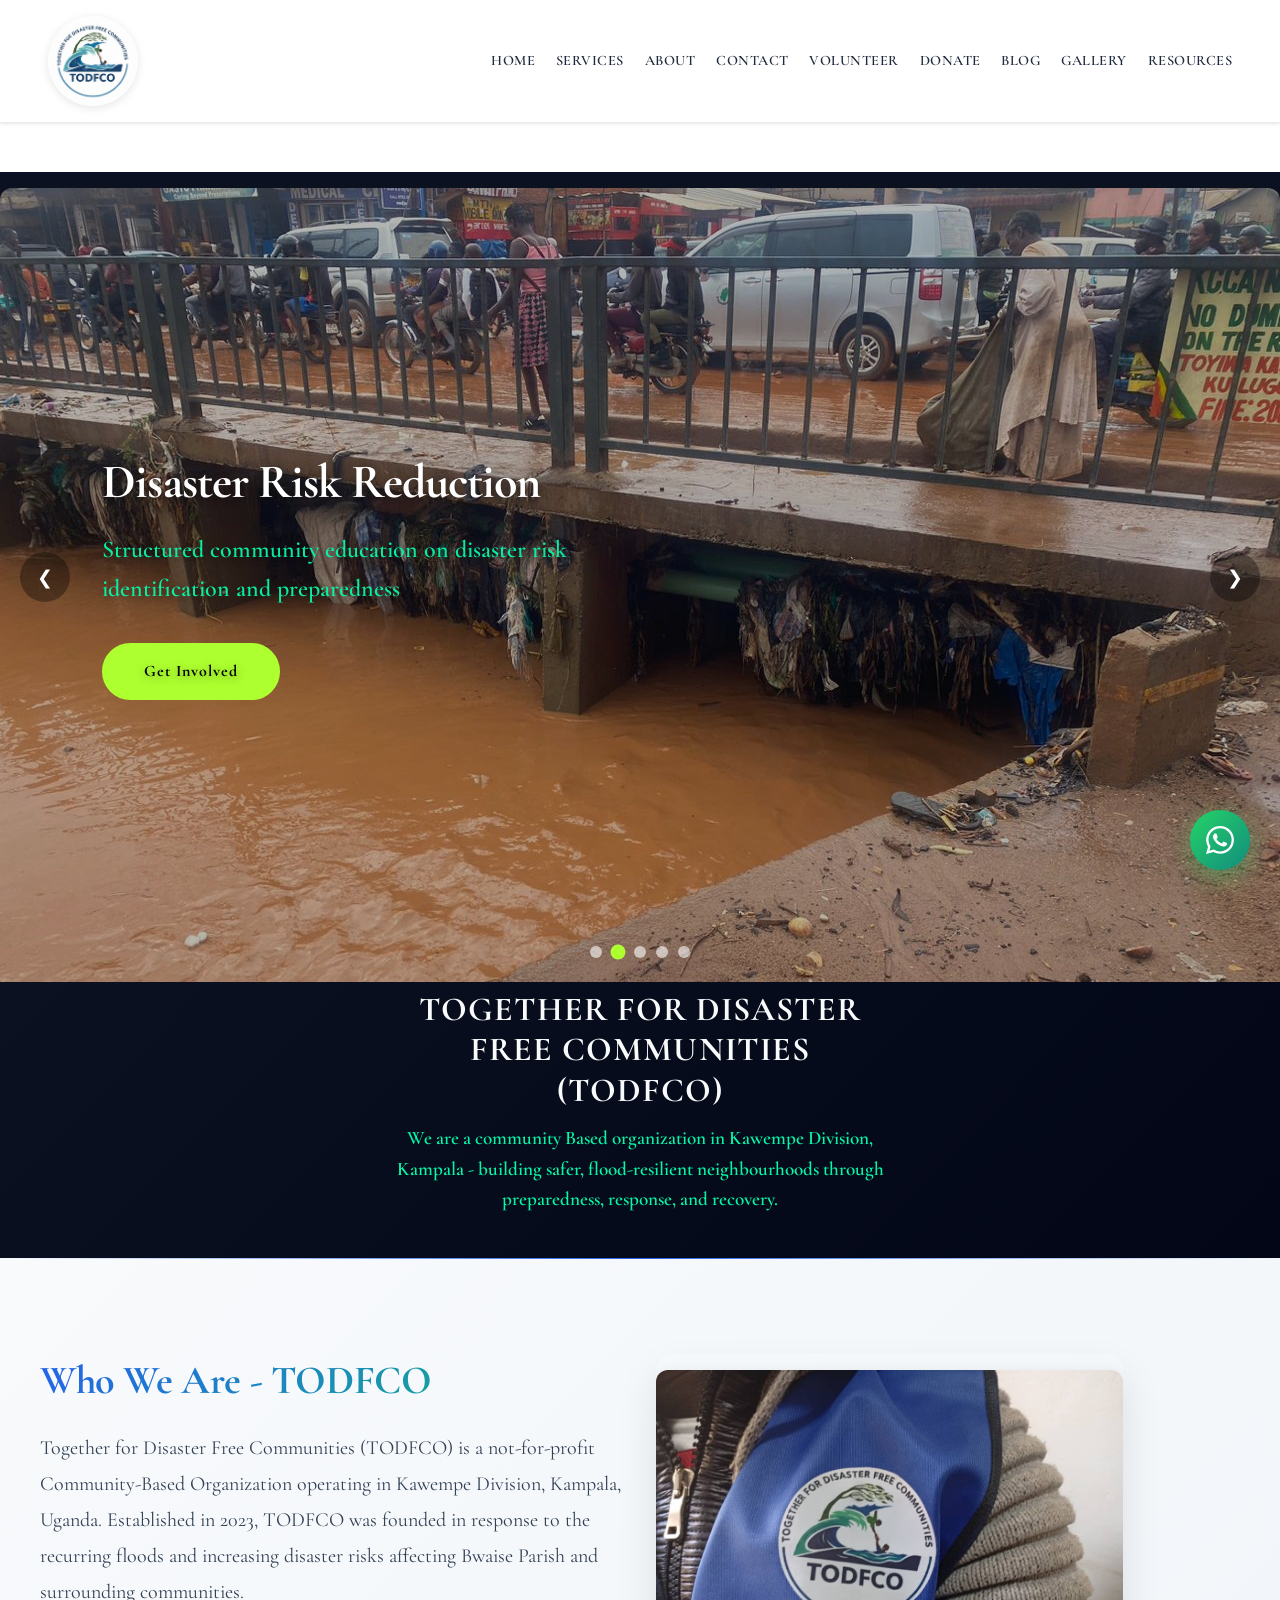
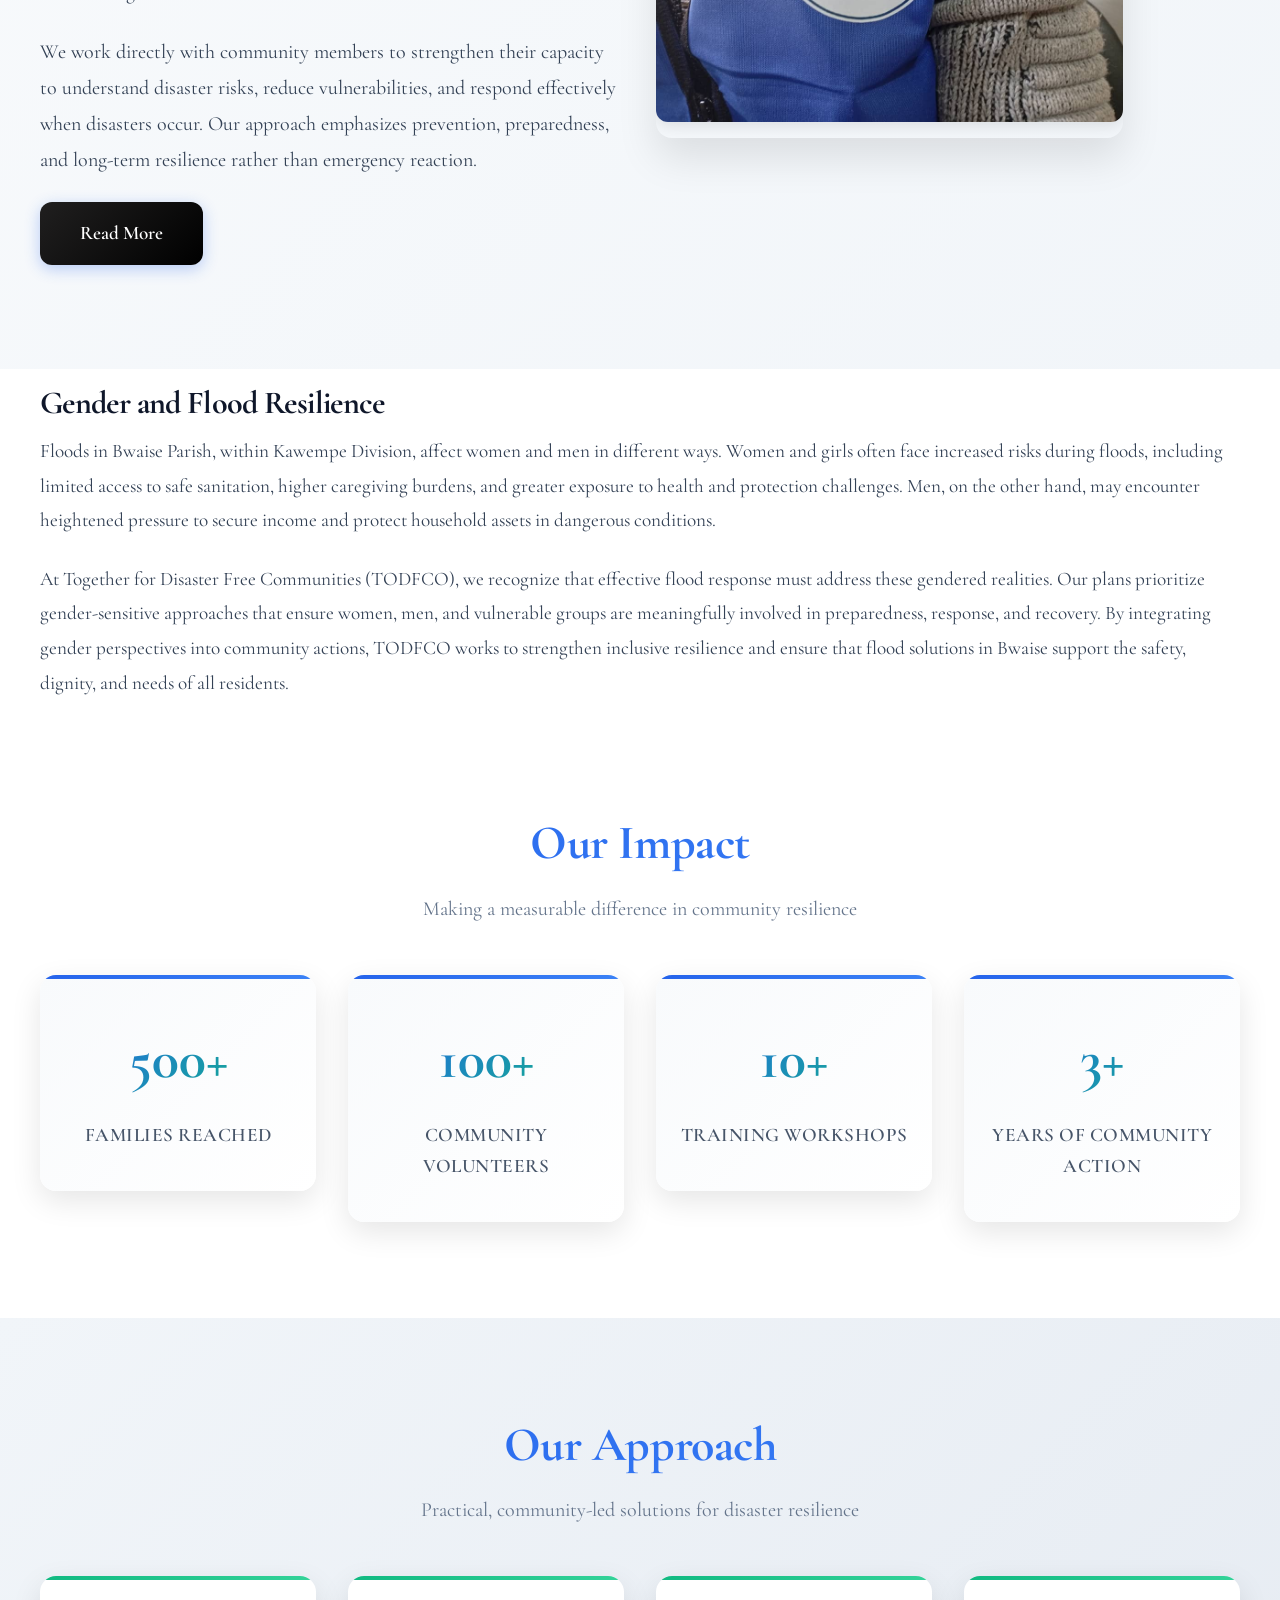
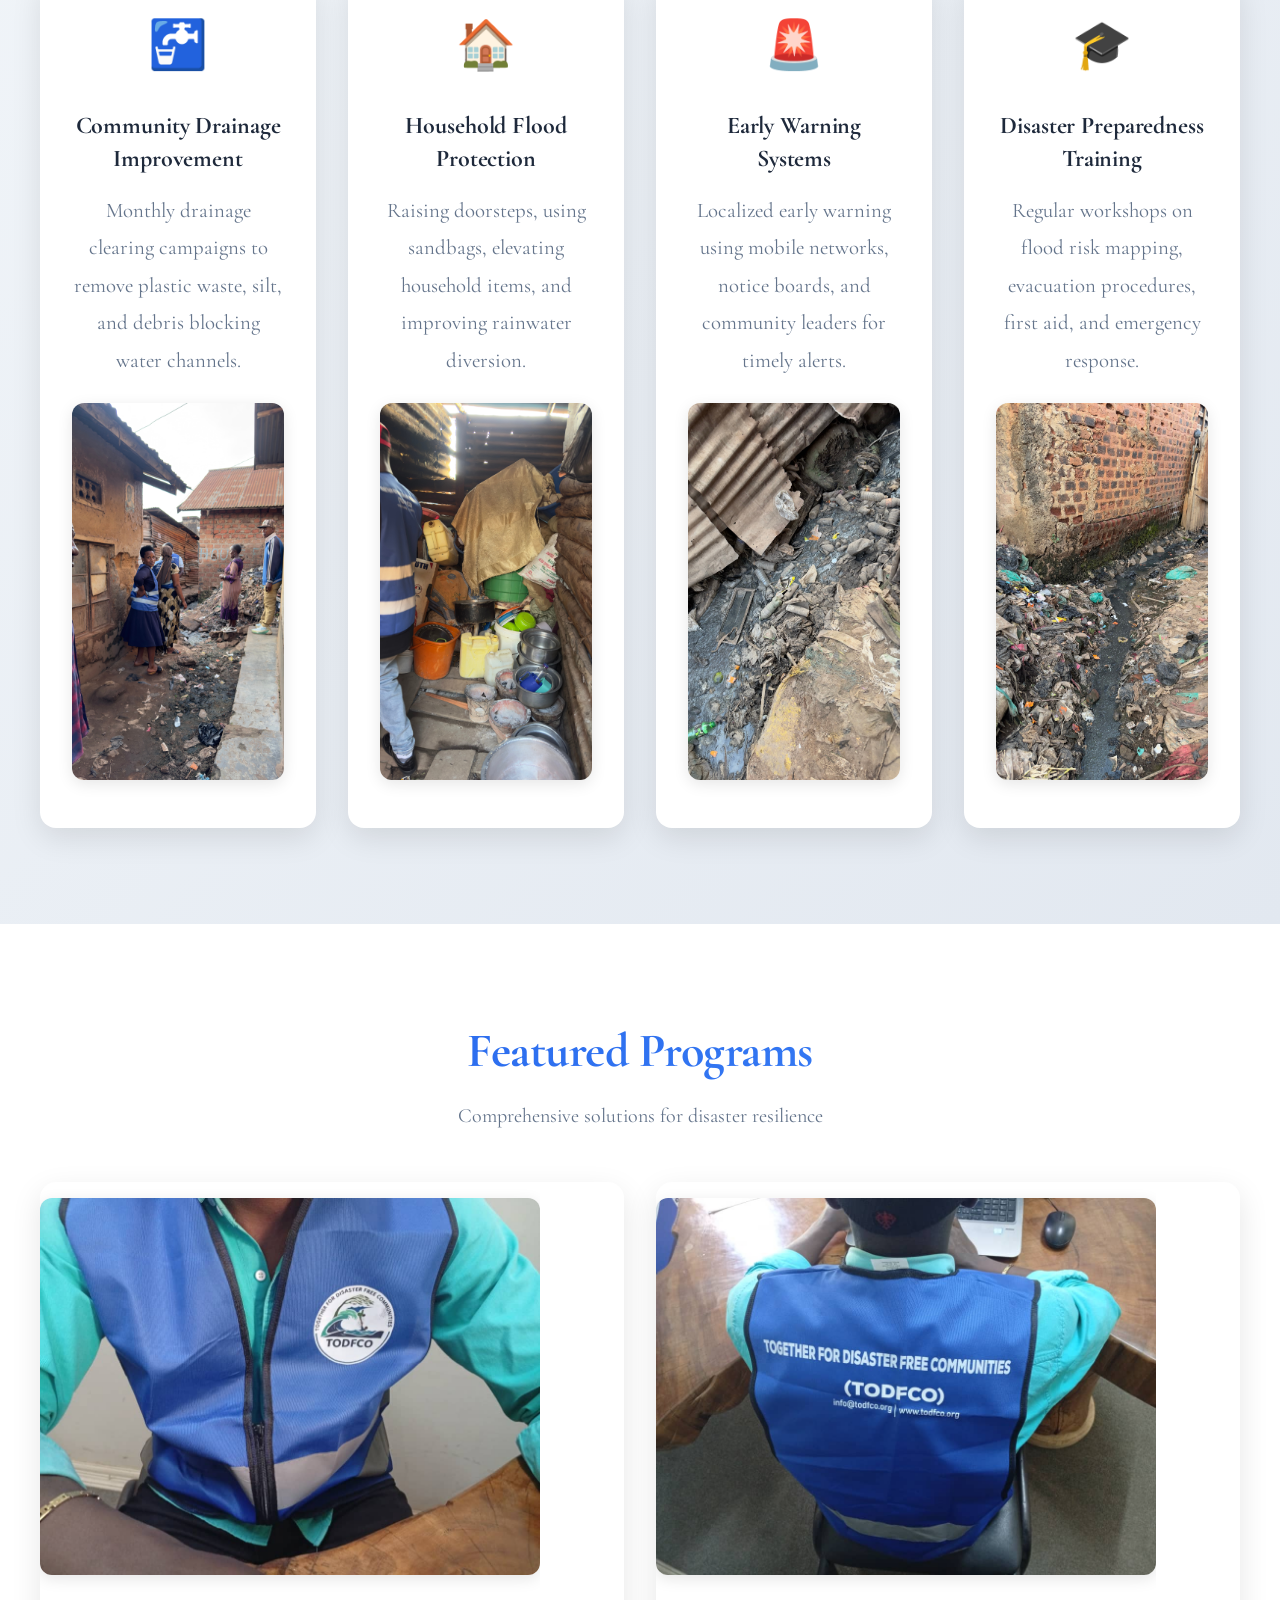
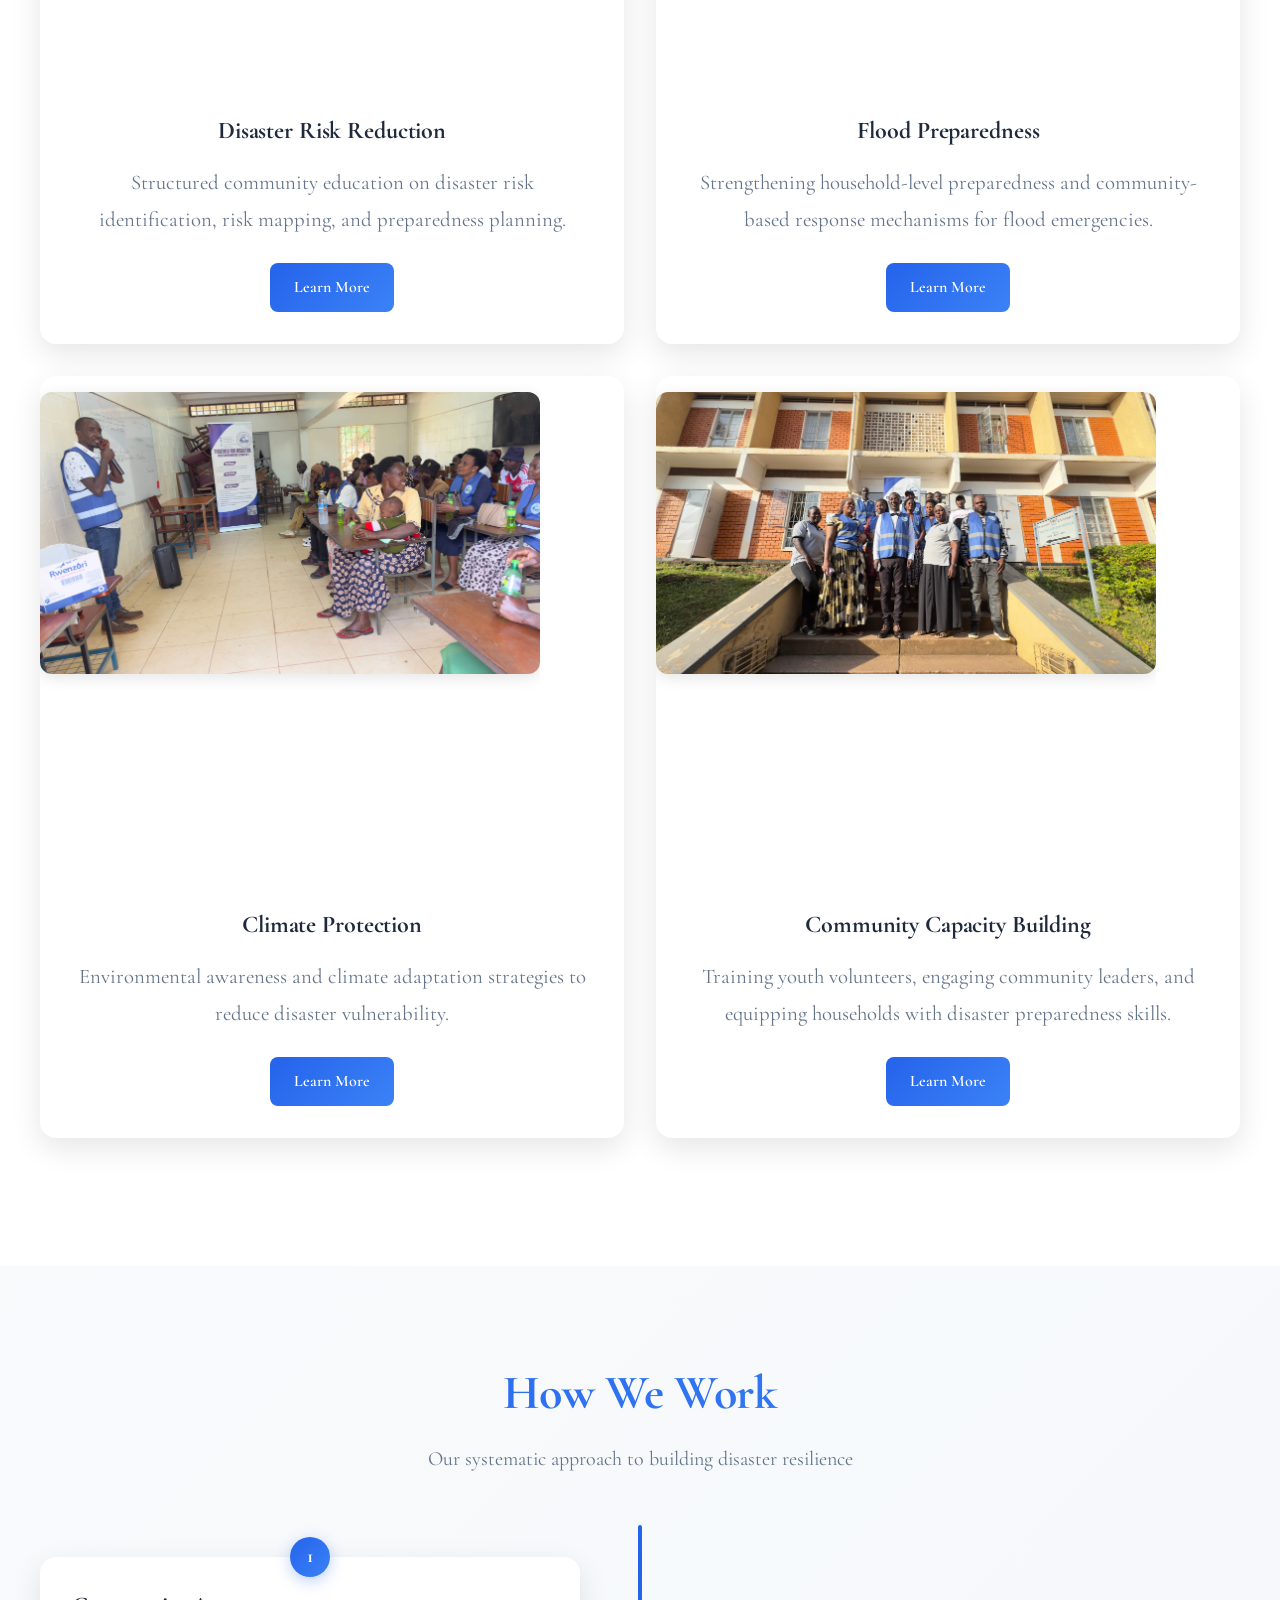
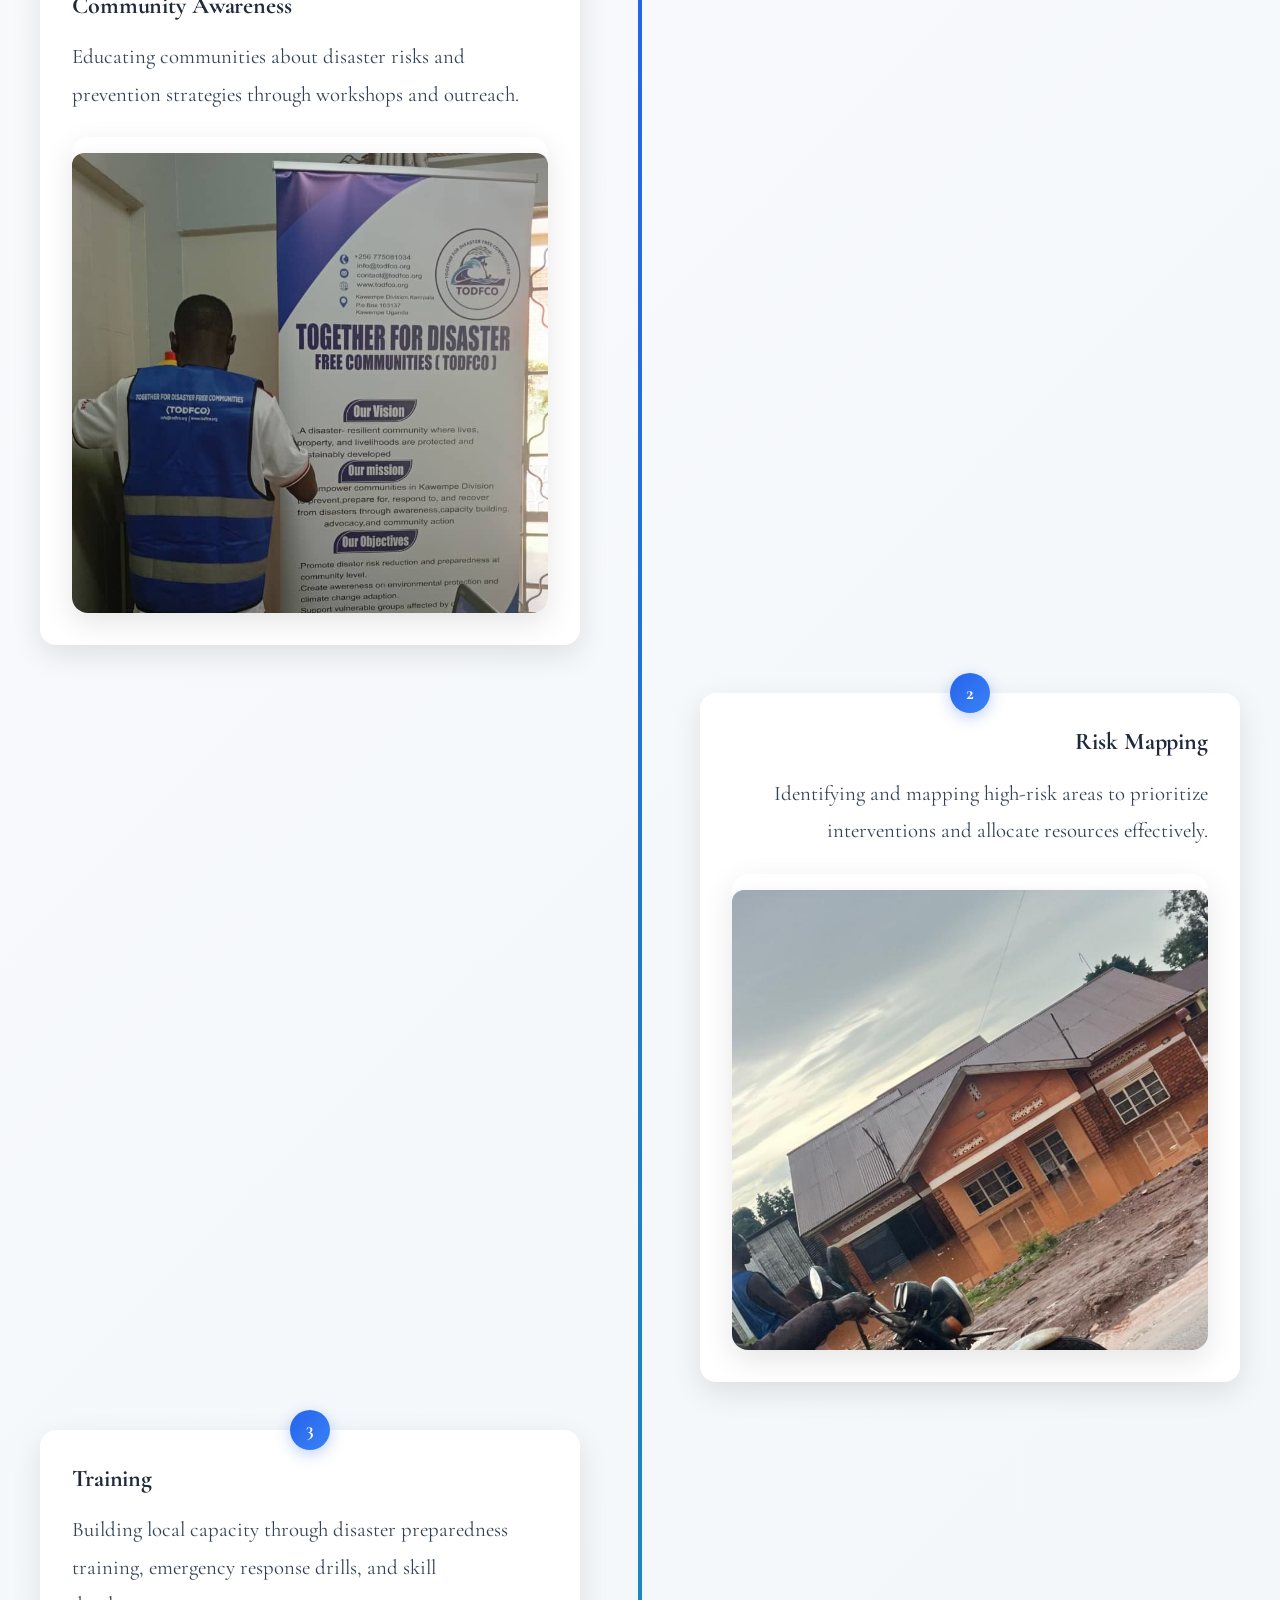
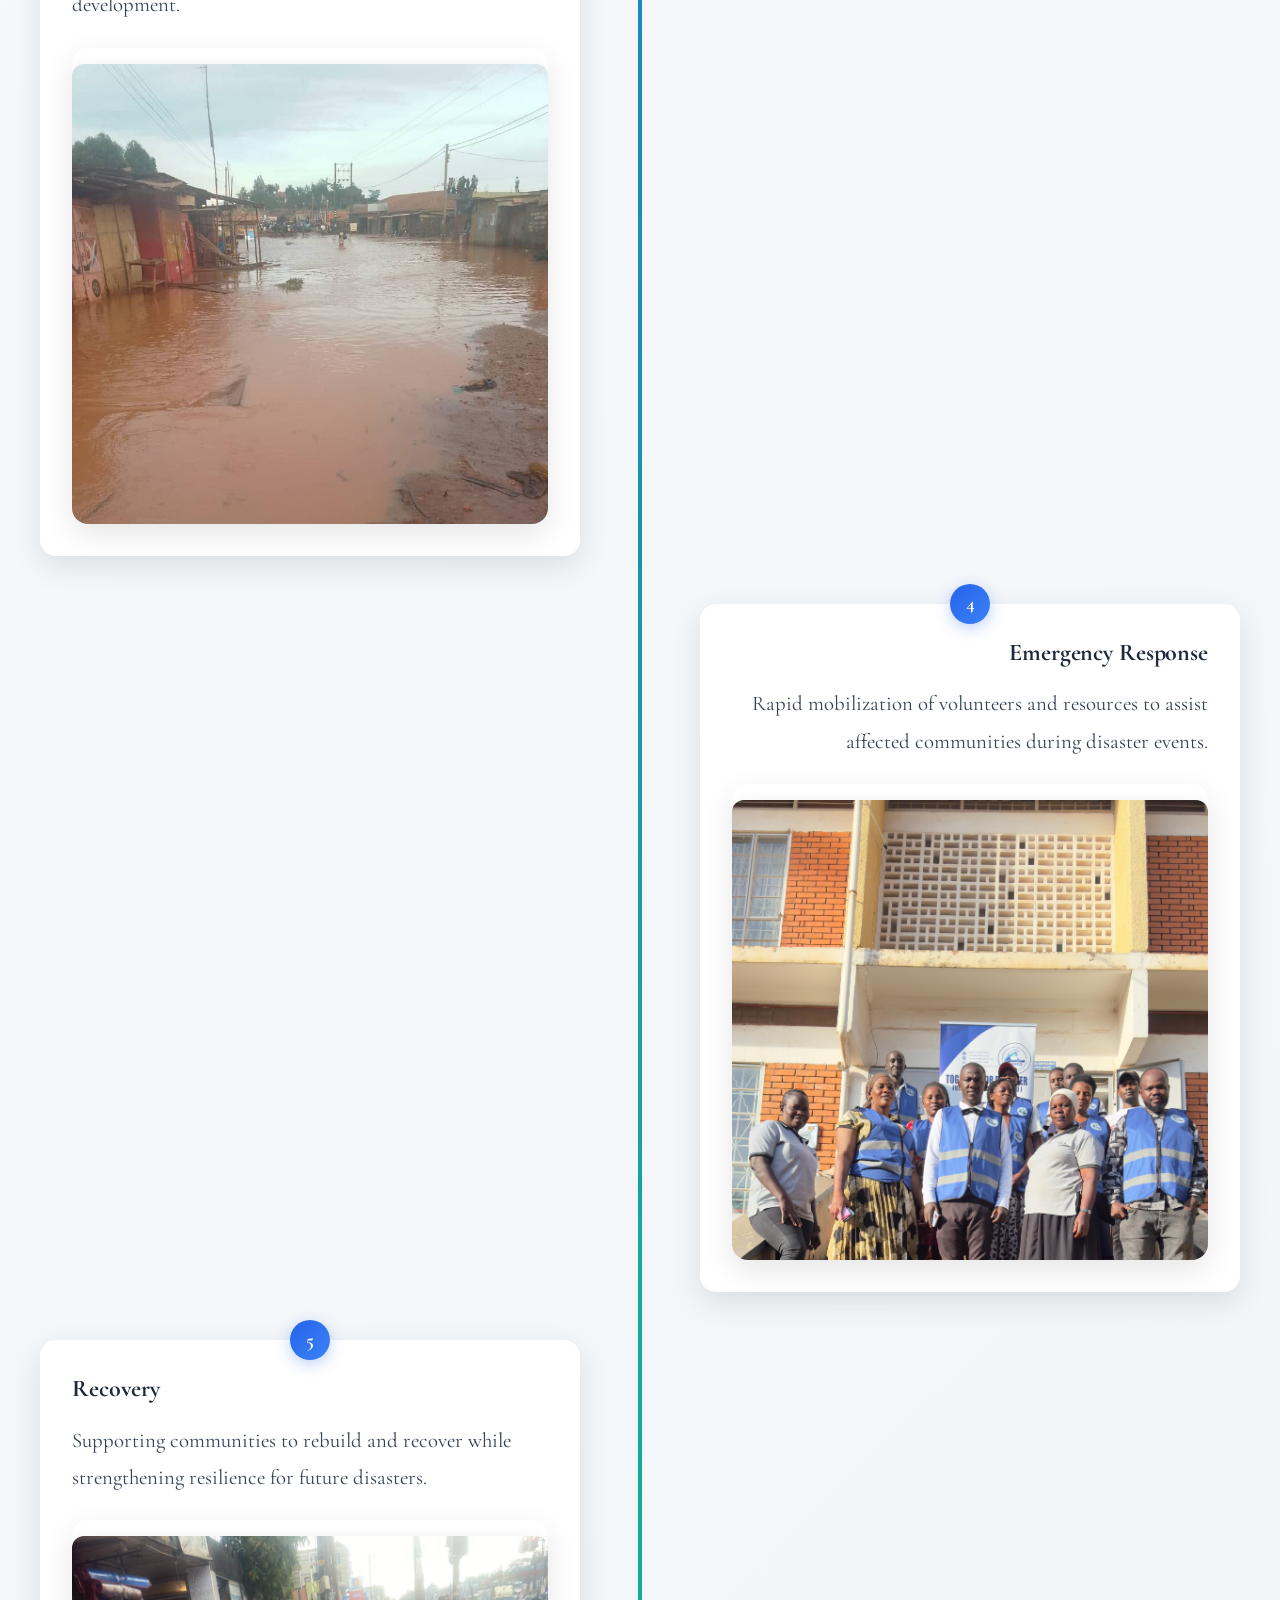
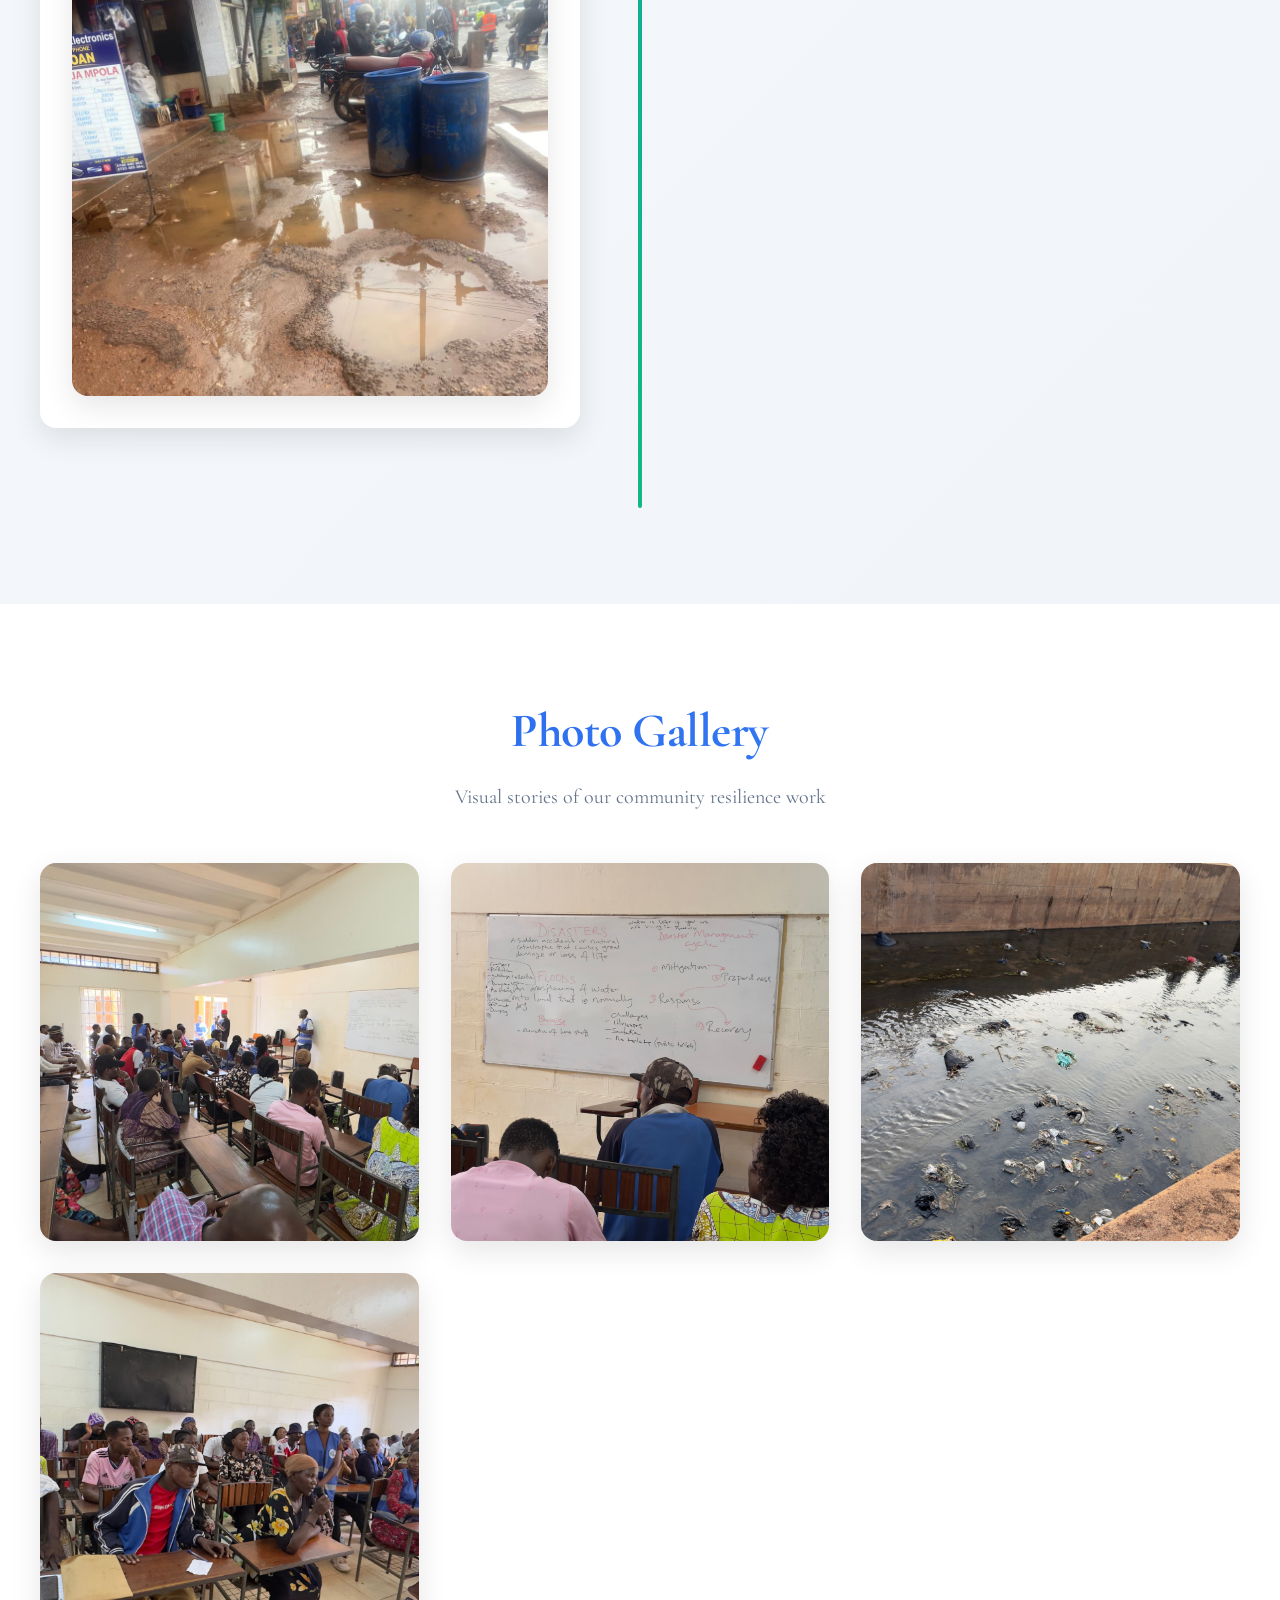
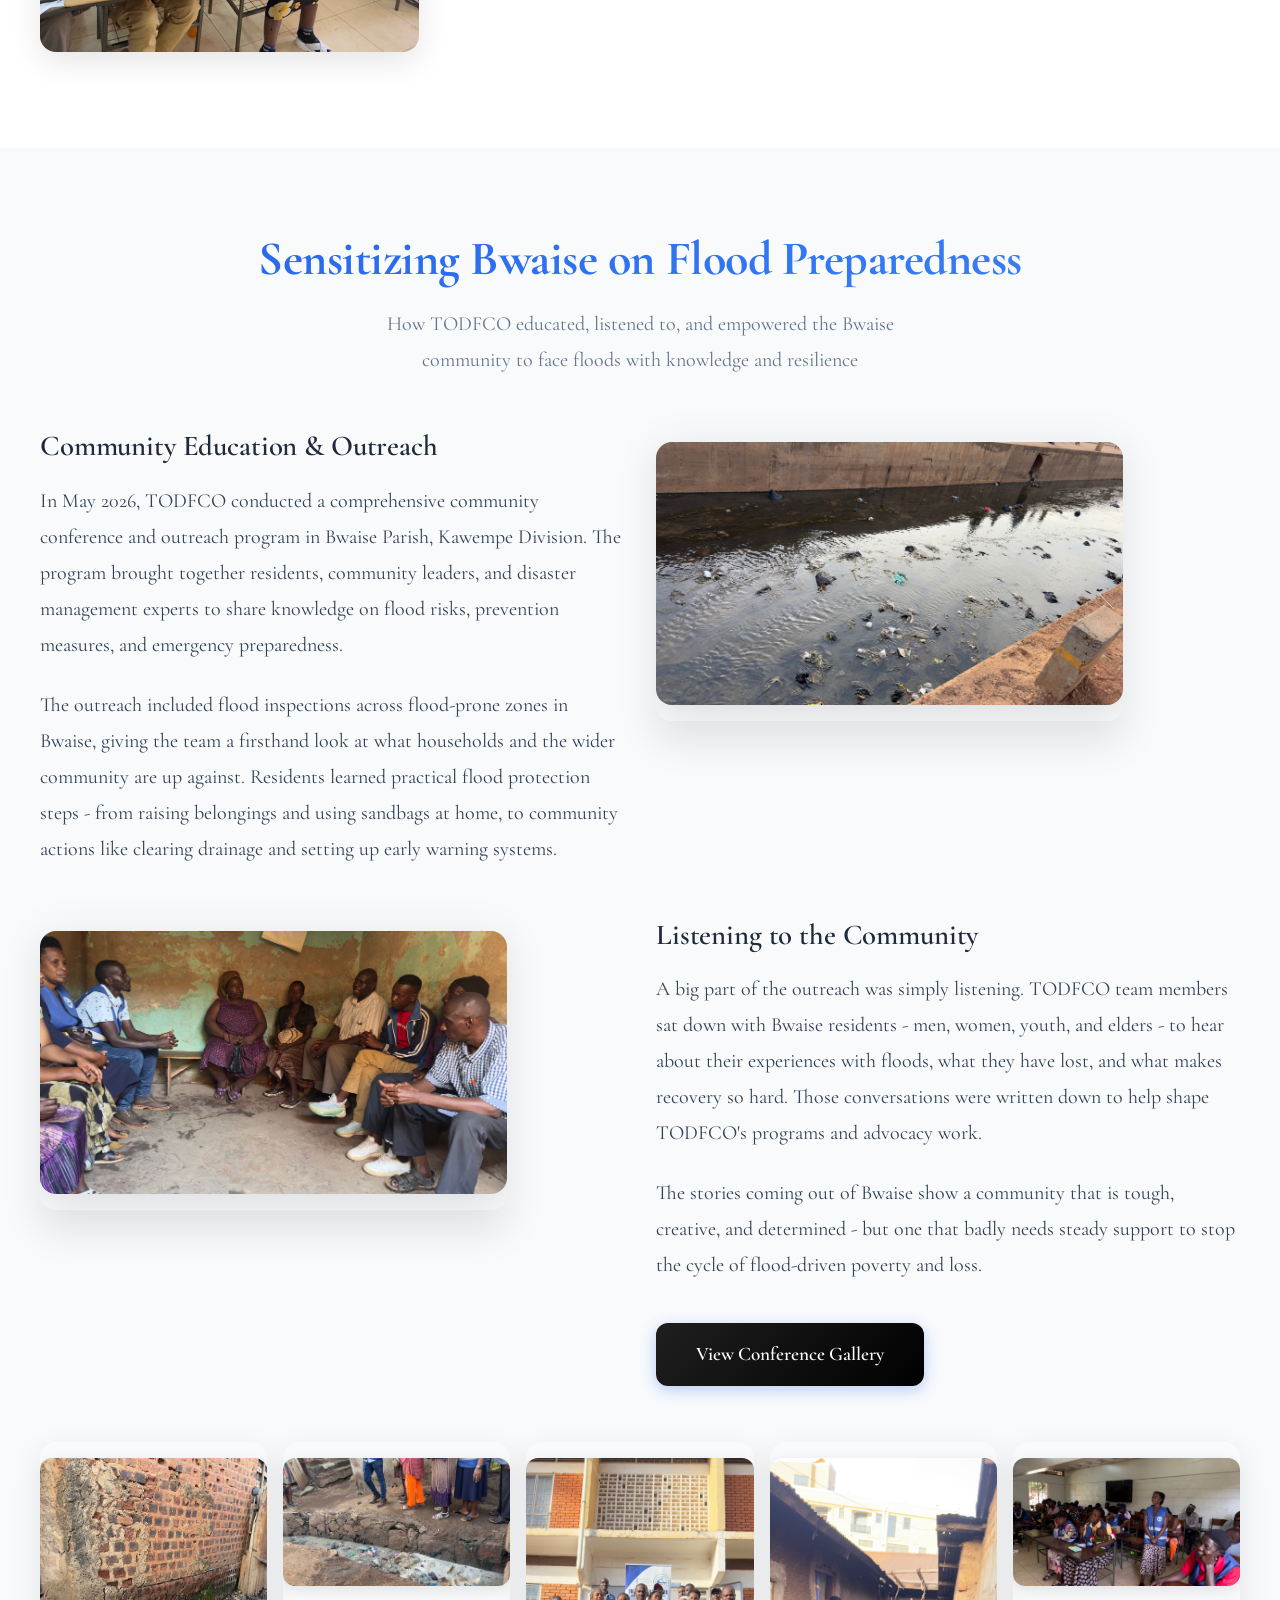
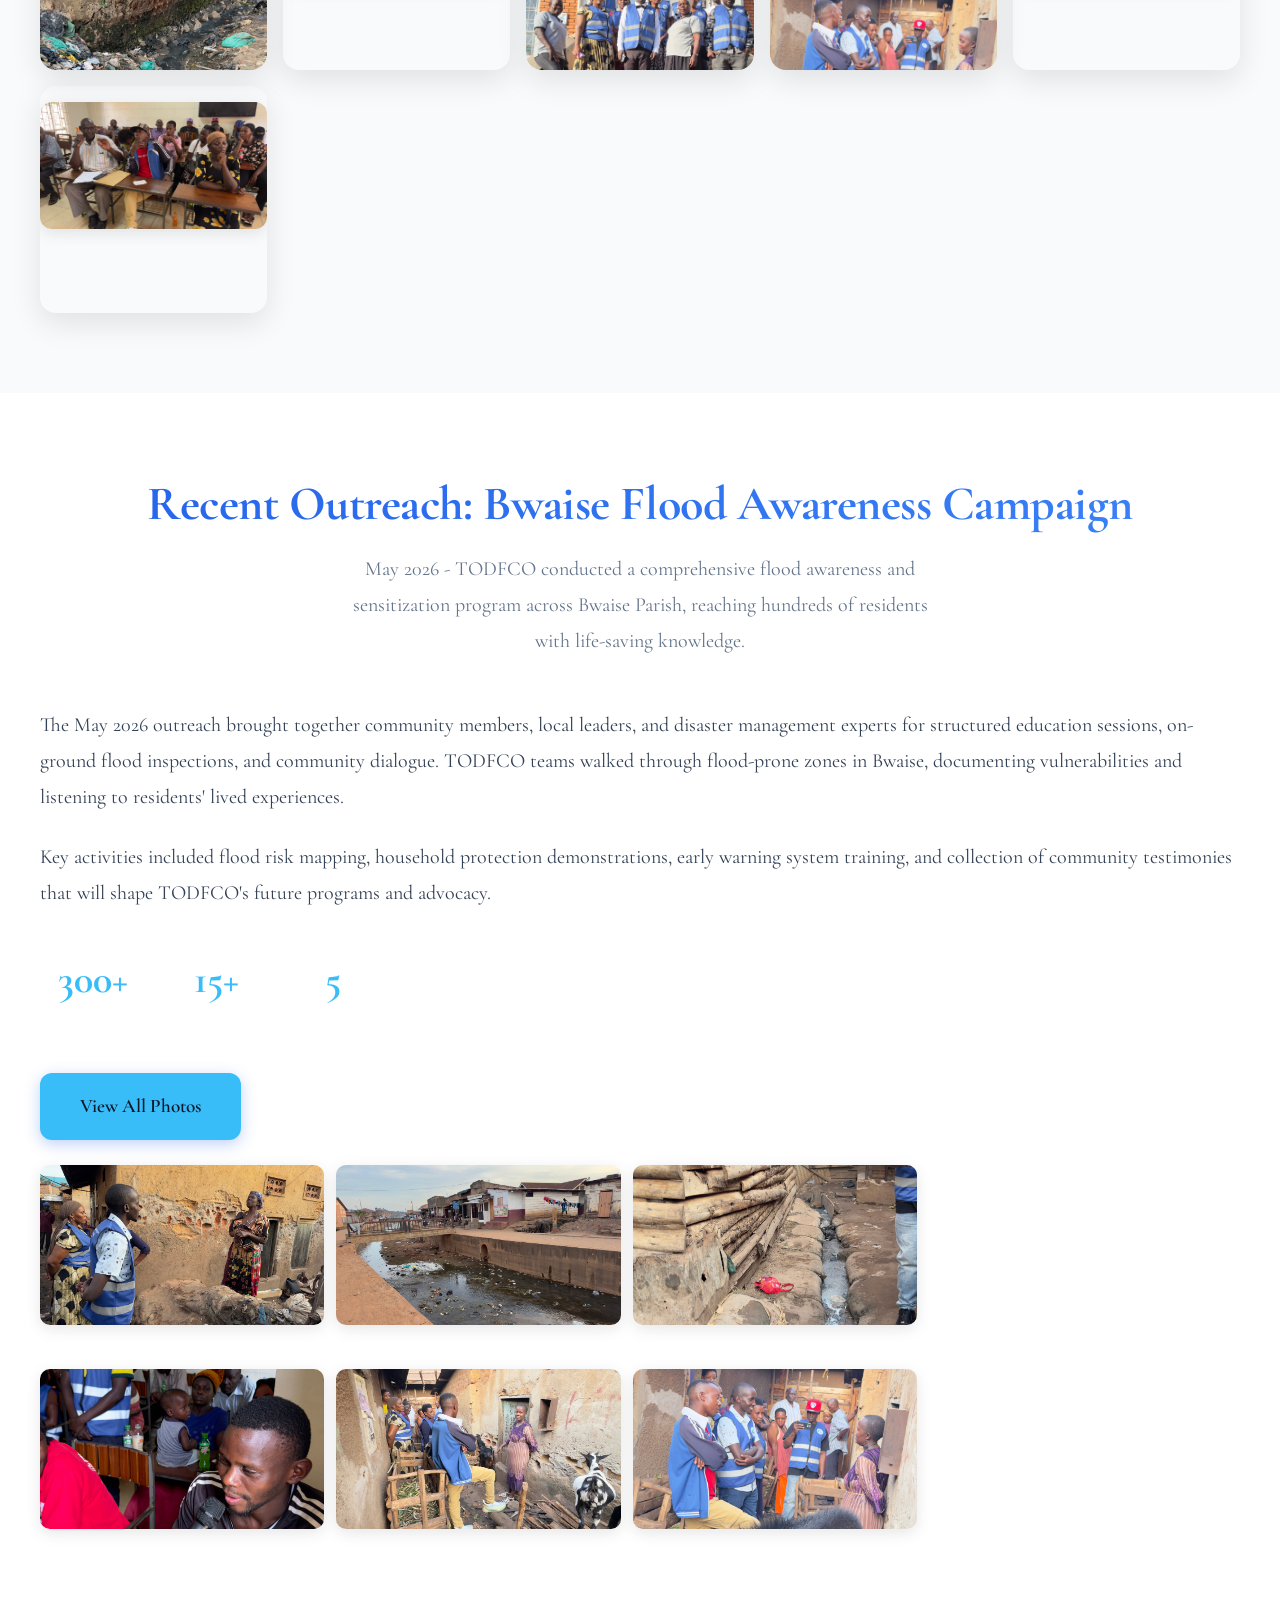
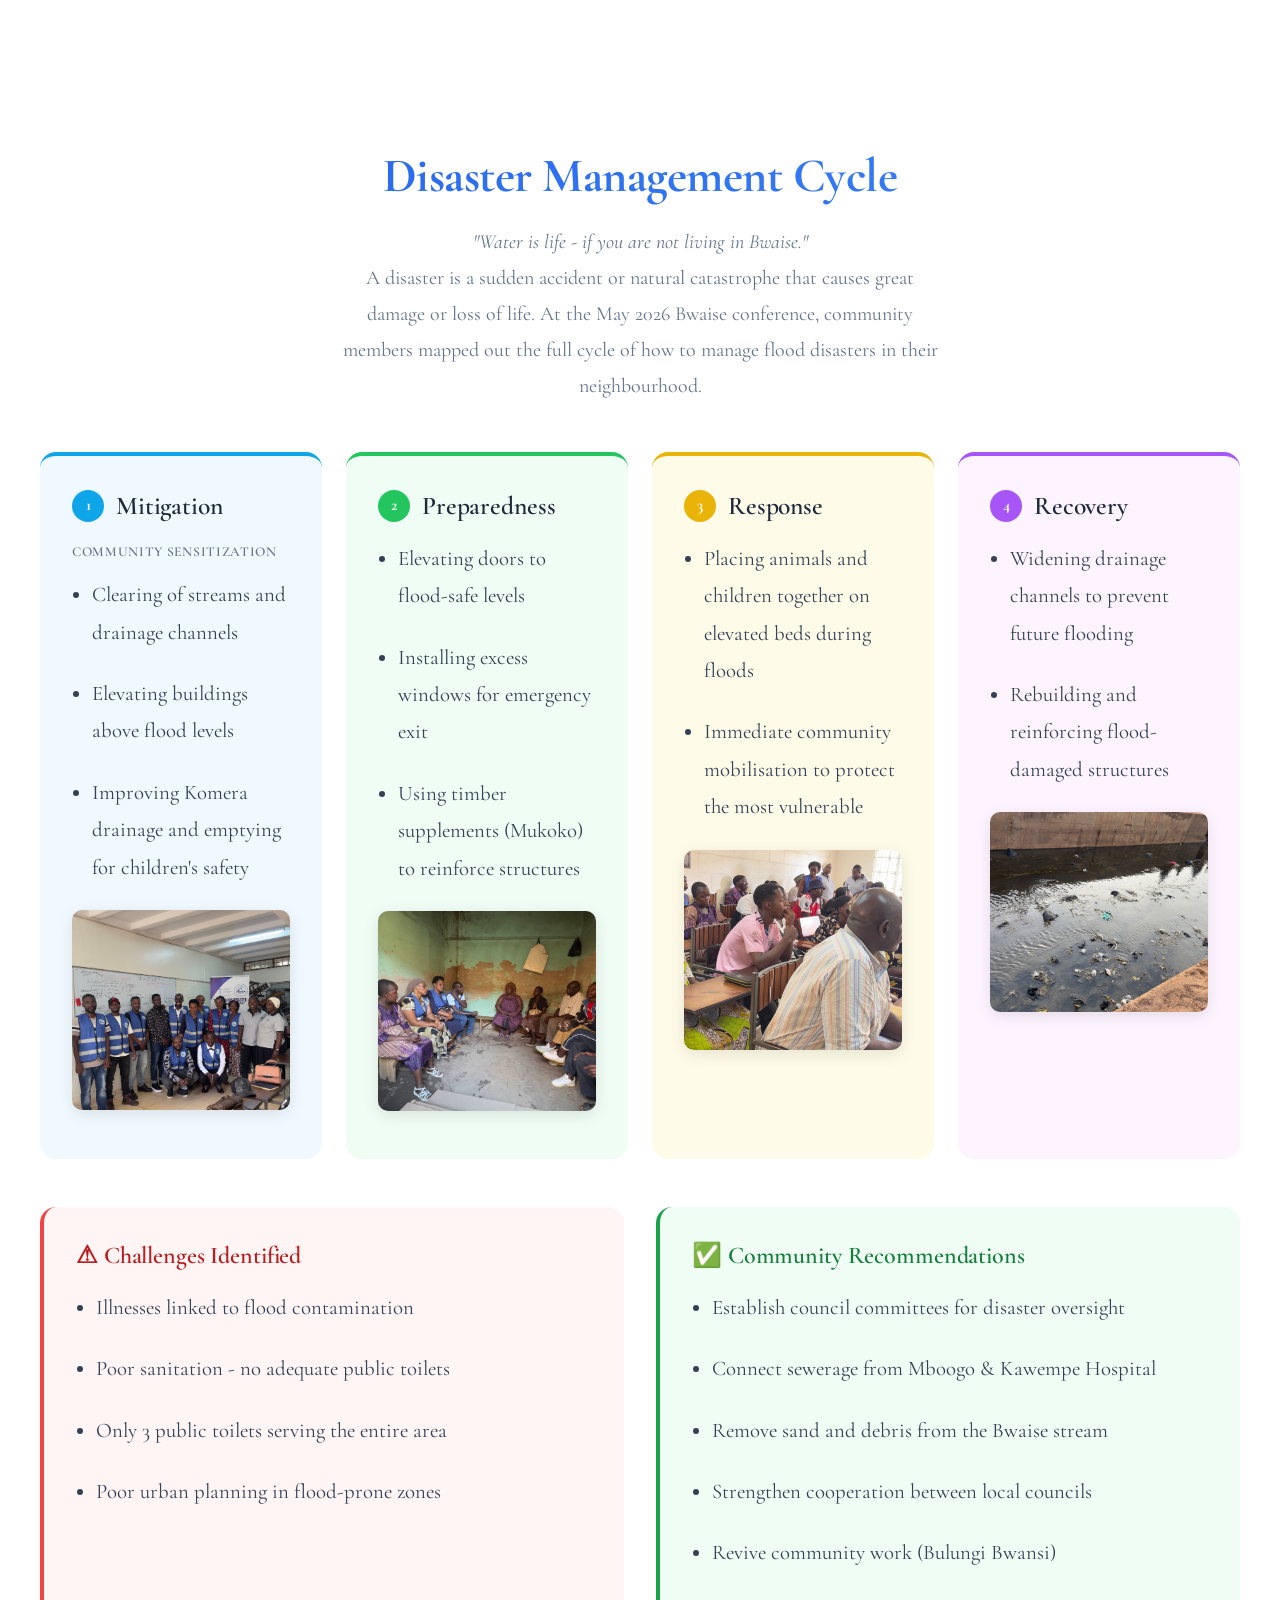
==== commit 7fe49e9f: "i have updated the index page" ====
--- a/index.html
+++ b/index.html
@@ -738,12 +738,12 @@
                   flood risks, prevention measures, and emergency preparedness.
                 </p>
                 <p>
-                  The outreach included flood inspections across
-                  flood-prone zones in Bwaise, giving the team a firsthand look
-                  at what households and the wider community are up against.
-                  Residents learned practical flood
-                  protection steps - from raising belongings and using sandbags
-                  at home, to community actions like clearing drainage and setting up early warning systems.
+                  The outreach included flood inspections across flood-prone
+                  zones in Bwaise, giving the team a firsthand look at what
+                  households and the wider community are up against. Residents
+                  learned practical flood protection steps - from raising
+                  belongings and using sandbags at home, to community actions
+                  like clearing drainage and setting up early warning systems.
                 </p>
               </div>
             </div>
@@ -775,15 +775,17 @@
                 </h3>
                 <p>
                   A big part of the outreach was simply listening. TODFCO team
-                  members sat down with Bwaise residents - men, women,
-                  youth, and elders - to hear about their experiences with
-                  floods, what they have lost, and what makes recovery so hard. Those conversations were
-                  written down to help shape TODFCO's programs and advocacy work.
+                  members sat down with Bwaise residents - men, women, youth,
+                  and elders - to hear about their experiences with floods, what
+                  they have lost, and what makes recovery so hard. Those
+                  conversations were written down to help shape TODFCO's
+                  programs and advocacy work.
                 </p>
                 <p>
-                  The stories coming out of Bwaise show a community that is tough, creative, and determined - but
-                  one that badly needs steady support to stop the cycle
-                  of flood-driven poverty and loss.
+                  The stories coming out of Bwaise show a community that is
+                  tough, creative, and determined - but one that badly needs
+                  steady support to stop the cycle of flood-driven poverty and
+                  loss.
                 </p>
                 <a
                   href="gallery.html"
@@ -1070,7 +1072,7 @@
           <div
             style="
               display: grid;
-              grid-template-columns: repeat(auto-fit, minmax(240px, 1fr));
+              grid-template-columns: repeat(auto-fit, minmax(250px, 1fr));
               gap: 1.5rem;
               margin-bottom: 3rem;
             "
@@ -1110,7 +1112,7 @@
                 <h3
                   style="
                     font-family: &quot;Cormorant Garamond&quot;, serif;
-                    font-size: 1.4rem;
+                    font-size: 1.6rem;
                     margin: 0;
                   "
                 >
@@ -1137,13 +1139,13 @@
                 </li>
               </ul>
               <img
-                src="images/conference/IMG_7533.JPG"
+                src="images/conference/IMG_7552.JPG"
                 alt="Mitigation activities in Bwaise"
                 style="
                   width: 100%;
                   border-radius: 10px;
                   margin-top: 1.25rem;
-                  height: 150px;
+                  height: 200px;
                   object-fit: cover;
                 "
               />
@@ -1184,7 +1186,7 @@
                 <h3
                   style="
                     font-family: &quot;Cormorant Garamond&quot;, serif;
-                    font-size: 1.4rem;
+                    font-size: 1.6rem;
                     margin: 0;
                   "
                 >
@@ -1199,13 +1201,13 @@
                 </li>
               </ul>
               <img
-                src="images/conference/IMG_7534.JPG"
+                src="images/conference/IMG_7542.JPG"
                 alt="Preparedness measures in Bwaise"
                 style="
                   width: 100%;
                   border-radius: 10px;
                   margin-top: 1.25rem;
-                  height: 150px;
+                  height: 200px;
                   object-fit: cover;
                 "
               />
@@ -1246,7 +1248,7 @@
                 <h3
                   style="
                     font-family: &quot;Cormorant Garamond&quot;, serif;
-                    font-size: 1.4rem;
+                    font-size: 1.6rem;
                     margin: 0;
                   "
                 >
@@ -1264,13 +1266,13 @@
                 </li>
               </ul>
               <img
-                src="images/conference/IMG_7535.JPG"
+                src="images/conference/IMG_7604.JPG"
                 alt="Flood response in Bwaise"
                 style="
                   width: 100%;
                   border-radius: 10px;
                   margin-top: 1.25rem;
-                  height: 150px;
+                  height: 200px;
                   object-fit: cover;
                 "
               />
@@ -1311,7 +1313,7 @@
                 <h3
                   style="
                     font-family: &quot;Cormorant Garamond&quot;, serif;
-                    font-size: 1.4rem;
+                    font-size: 1.6rem;
                     margin: 0;
                   "
                 >
@@ -1323,13 +1325,13 @@
                 <li>Rebuilding and reinforcing flood-damaged structures</li>
               </ul>
               <img
-                src="images/conference/IMG_7536.JPG"
+                src="images/conference/IMG_7506.JPG"
                 alt="Recovery work in Bwaise"
                 style="
                   width: 100%;
                   border-radius: 10px;
                   margin-top: 1.25rem;
-                  height: 150px;
+                  height: 200px;
                   object-fit: cover;
                 "
               />
@@ -1427,7 +1429,7 @@
               "
             >
               <img
-                src="images/conference/IMG_7540.JPG"
+                src="images/conference/IMG_7633.JPG"
                 alt="Stakeholder engagement"
                 style="width: 100%; height: 240px; object-fit: cover"
               />
@@ -1515,7 +1517,7 @@
               "
             >
               <img
-                src="images/conference/IMG_7542.JPG"
+                src="images/conference/IMG_7604.JPG"
                 alt="Youth participation"
                 style="width: 100%; height: 240px; object-fit: cover"
               />
@@ -1559,7 +1561,7 @@
               "
             >
               <img
-                src="images/conference/IMG_7543.JPG"
+                src="images/conference/IMG_7576.JPG"
                 alt="Women in disaster resilience"
                 style="width: 100%; height: 240px; object-fit: cover"
               />
@@ -1620,10 +1622,10 @@
                 line-height: 1.8;
               "
             >
-              Every community member who joins TODFCO's programs
-              becomes a multiplier - sharing what they learn with neighbours, taking
-              local action, and helping build a culture of preparedness that keeps
-              the whole community safer.
+              Every community member who joins TODFCO's programs becomes a
+              multiplier - sharing what they learn with neighbours, taking local
+              action, and helping build a culture of preparedness that keeps the
+              whole community safer.
             </p>
             <div
               style="
--- a/styles.css
+++ b/styles.css
@@ -2309,7 +2309,7 @@
 .cta-button {
   display: inline-block;
   padding: 1rem 2.5rem;
-  background: linear-gradient(135deg, #cacaca, #dadada);
+  background: linear-gradient(135deg, #201f1f, #000000);
   color: white;
   text-decoration: none;
   border: none;
@@ -2346,7 +2346,7 @@
 }
 
 .cta-button.primary {
-  background: linear-gradient(135deg, #cacaca,#dadada);
+  background: linear-gradient(135deg, #080808, #130f0f);
   box-shadow: 0 4px 15px rgba(37, 99, 235, 0.3);
 }
 
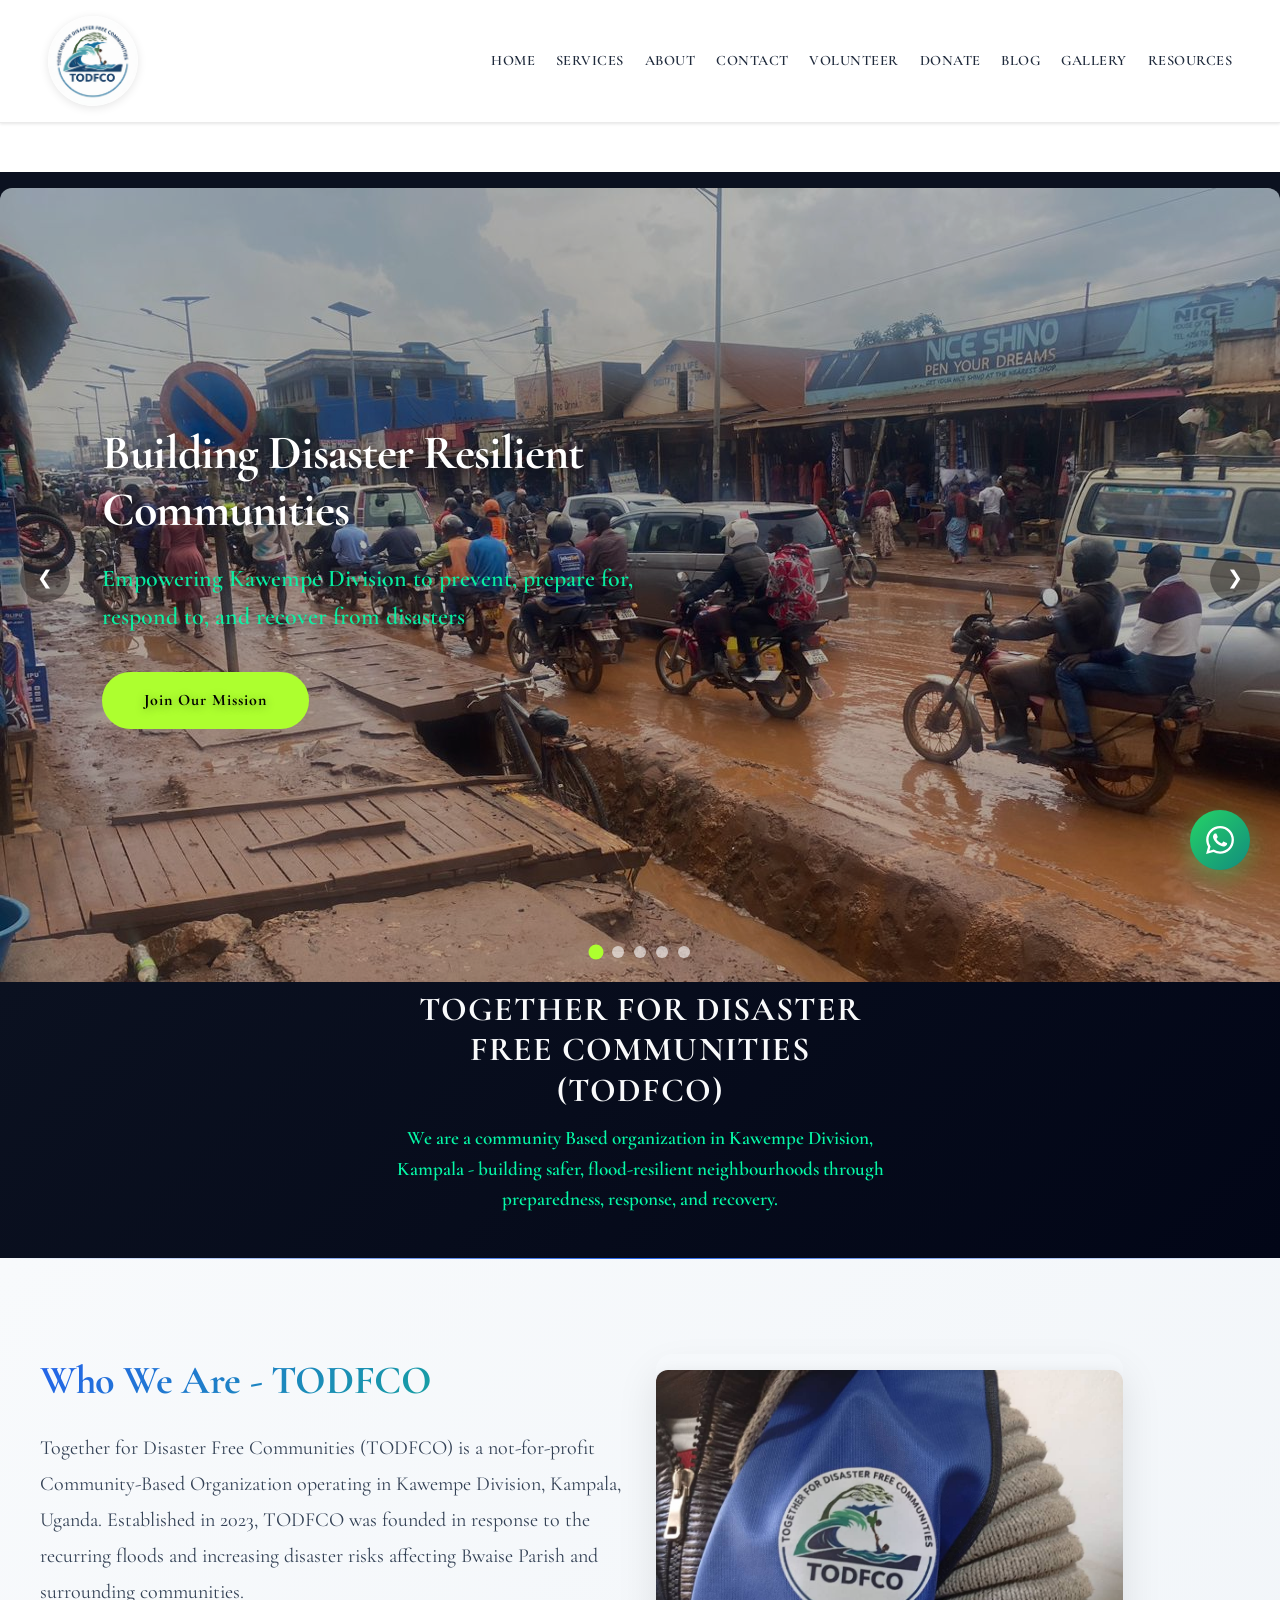
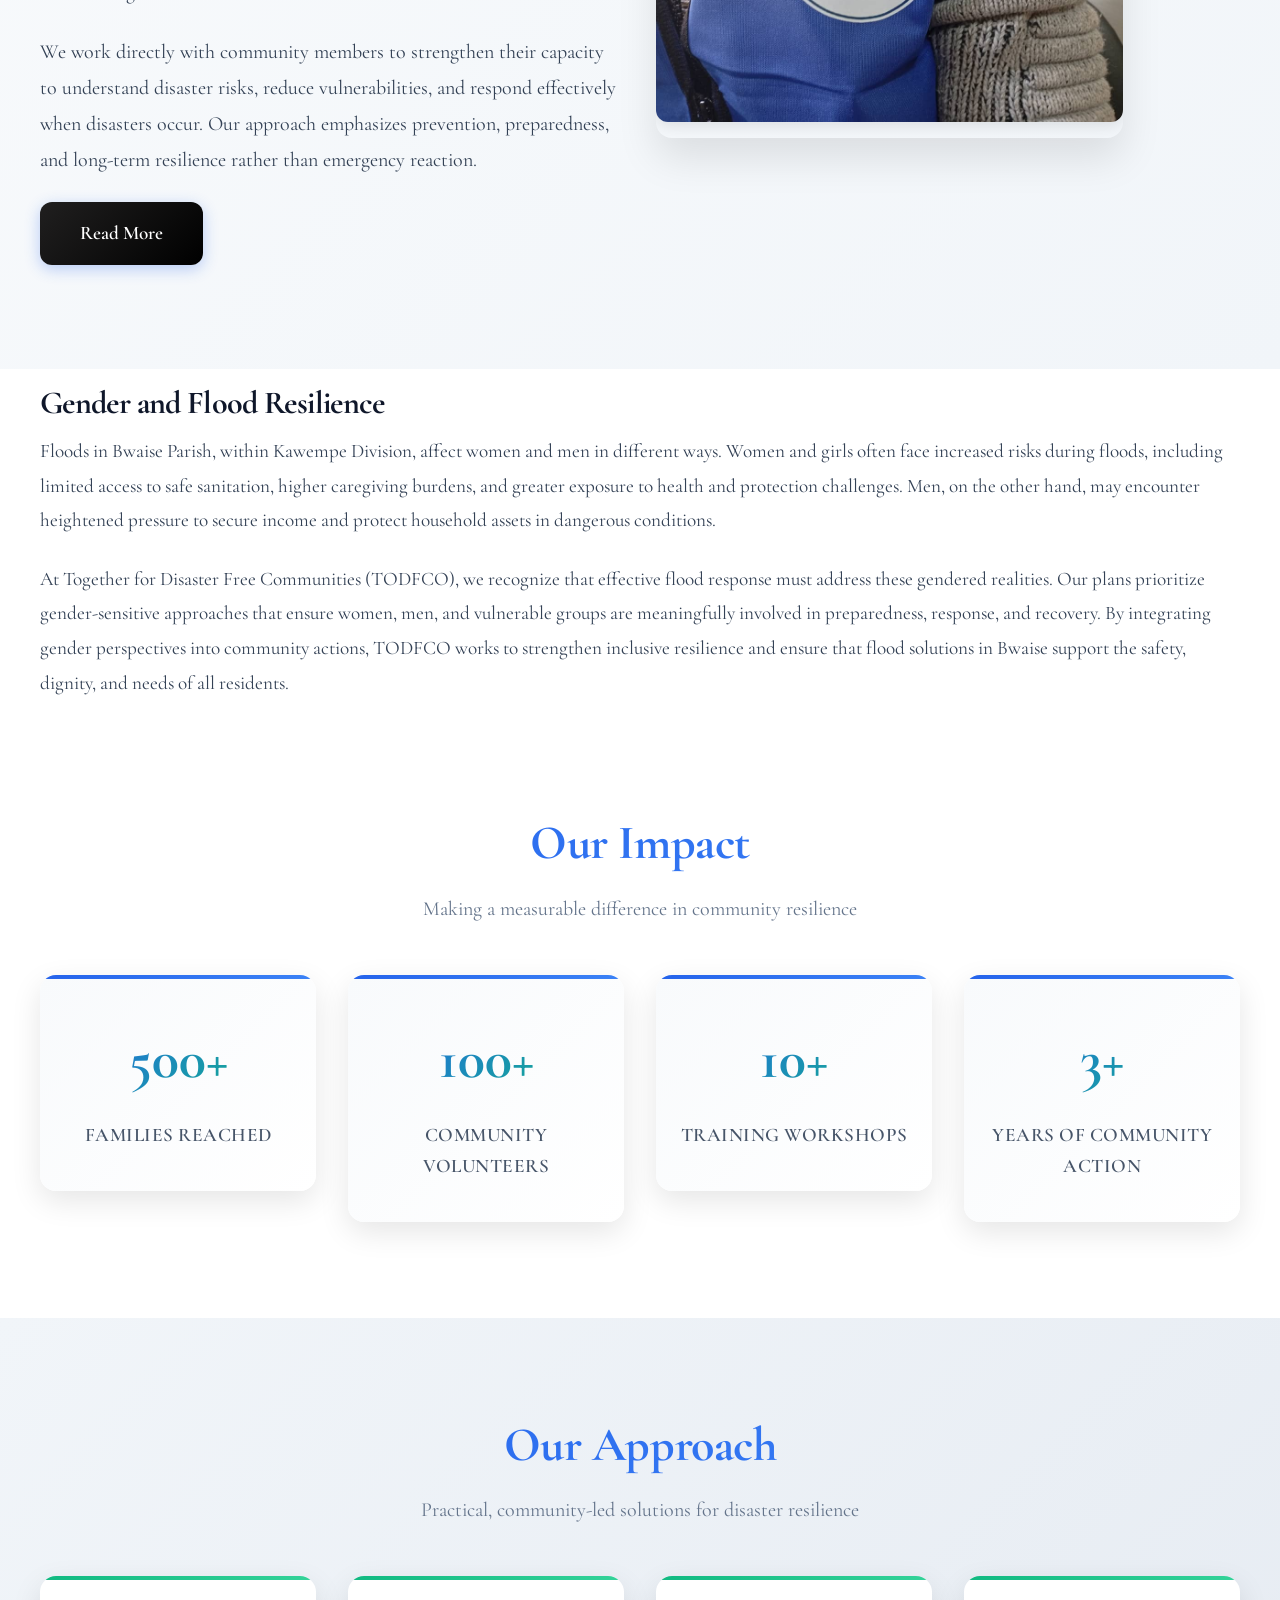
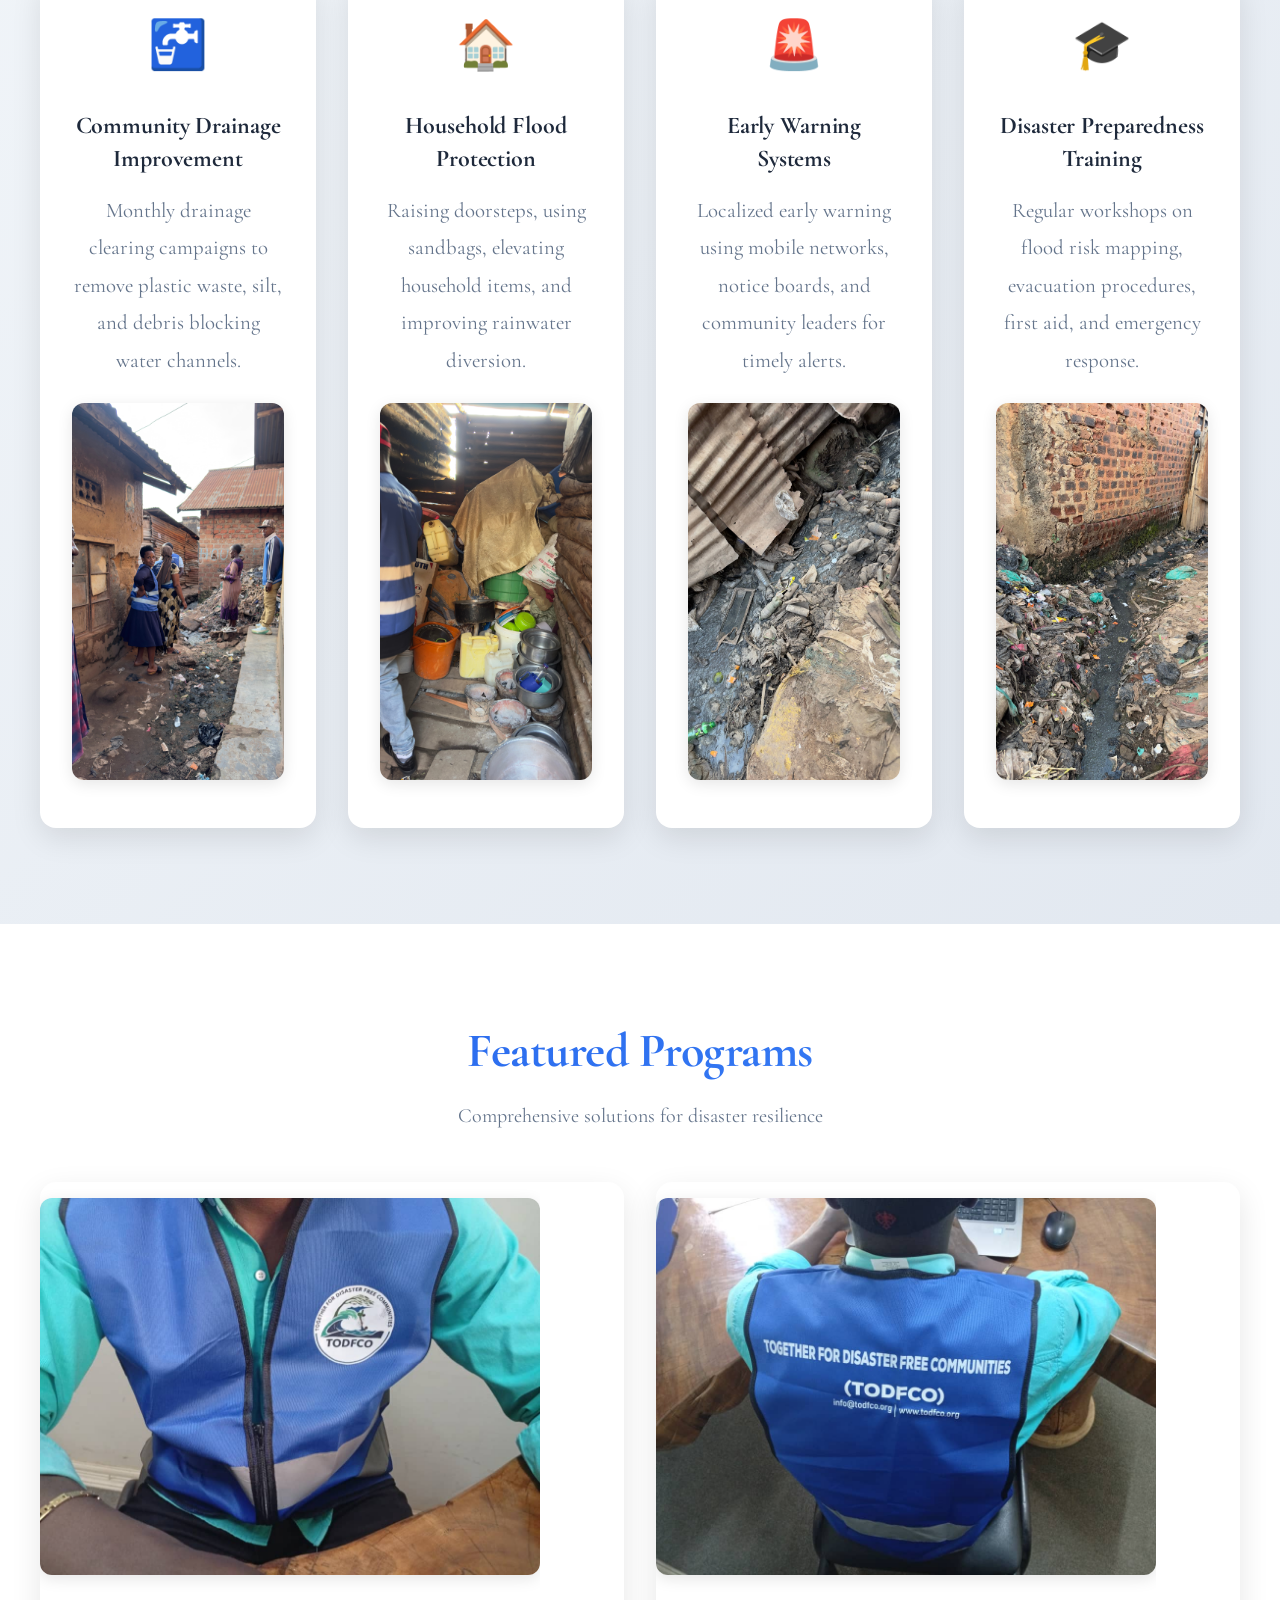
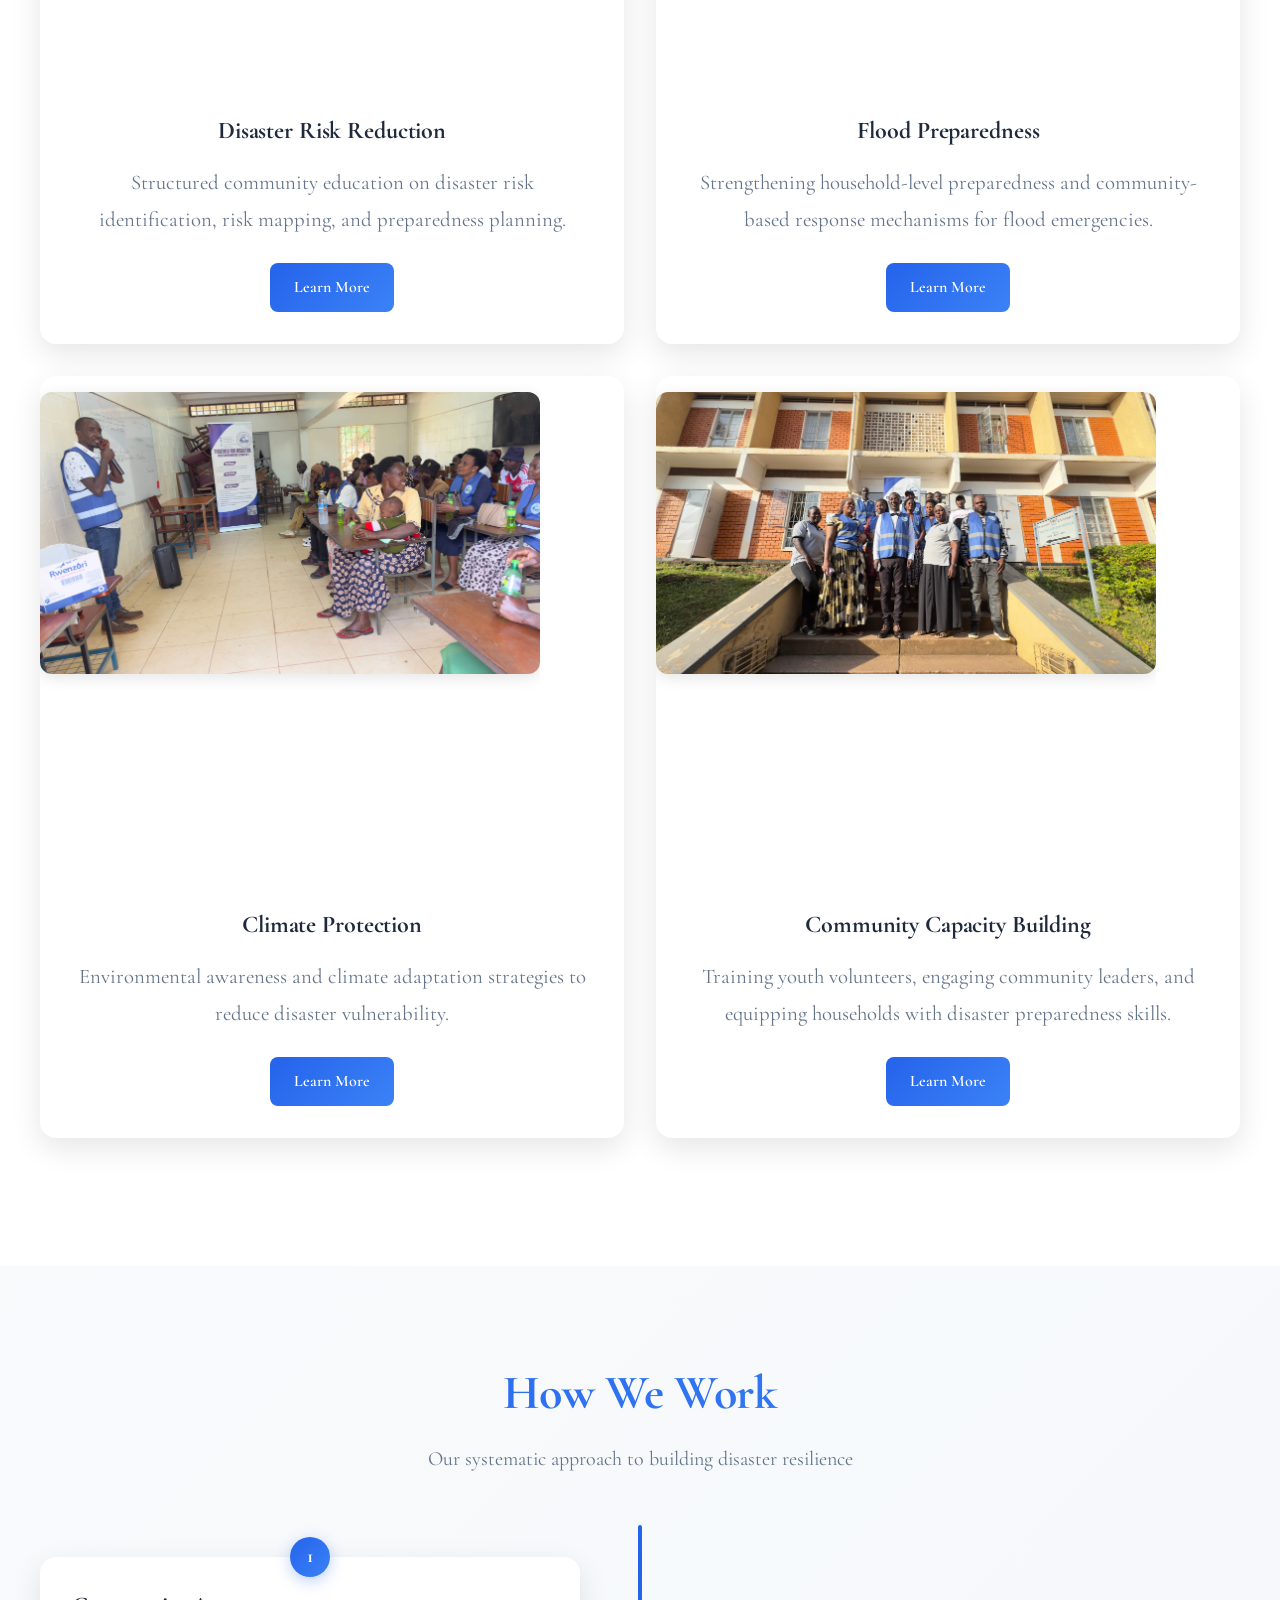
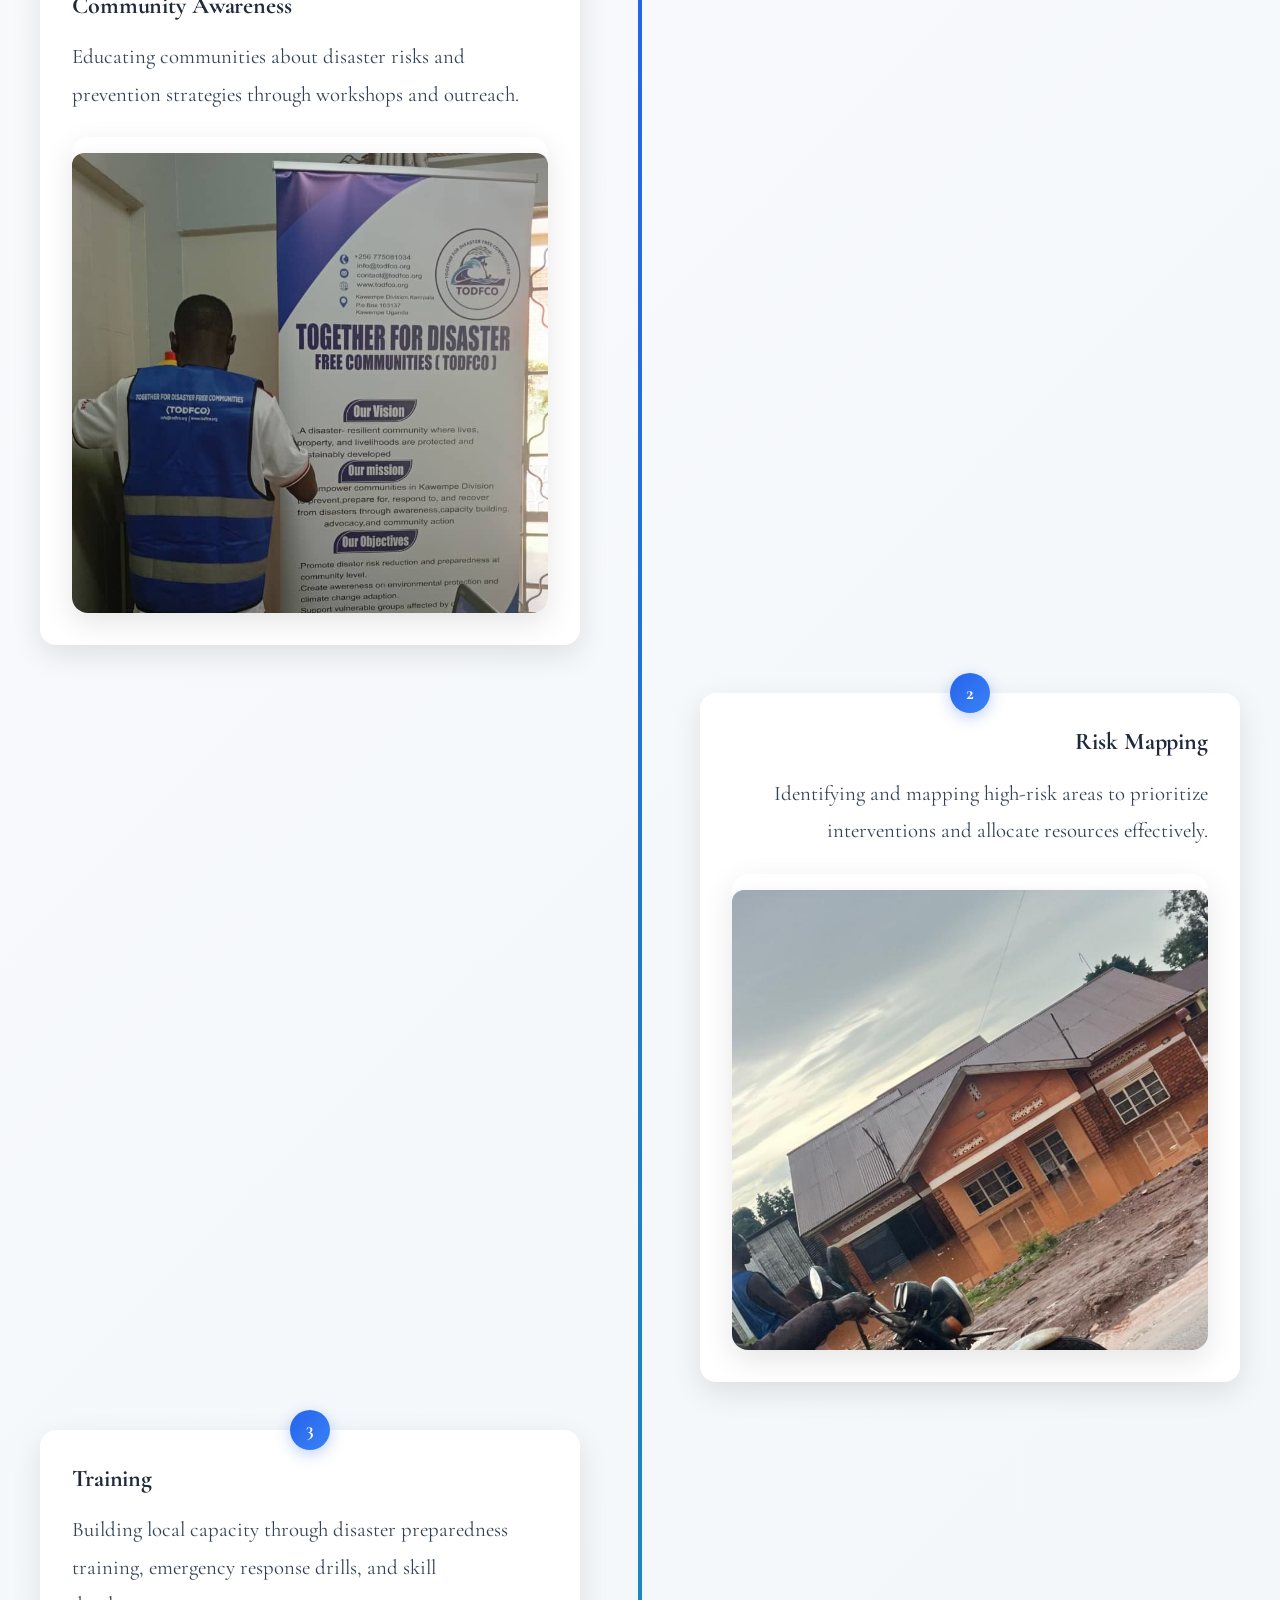
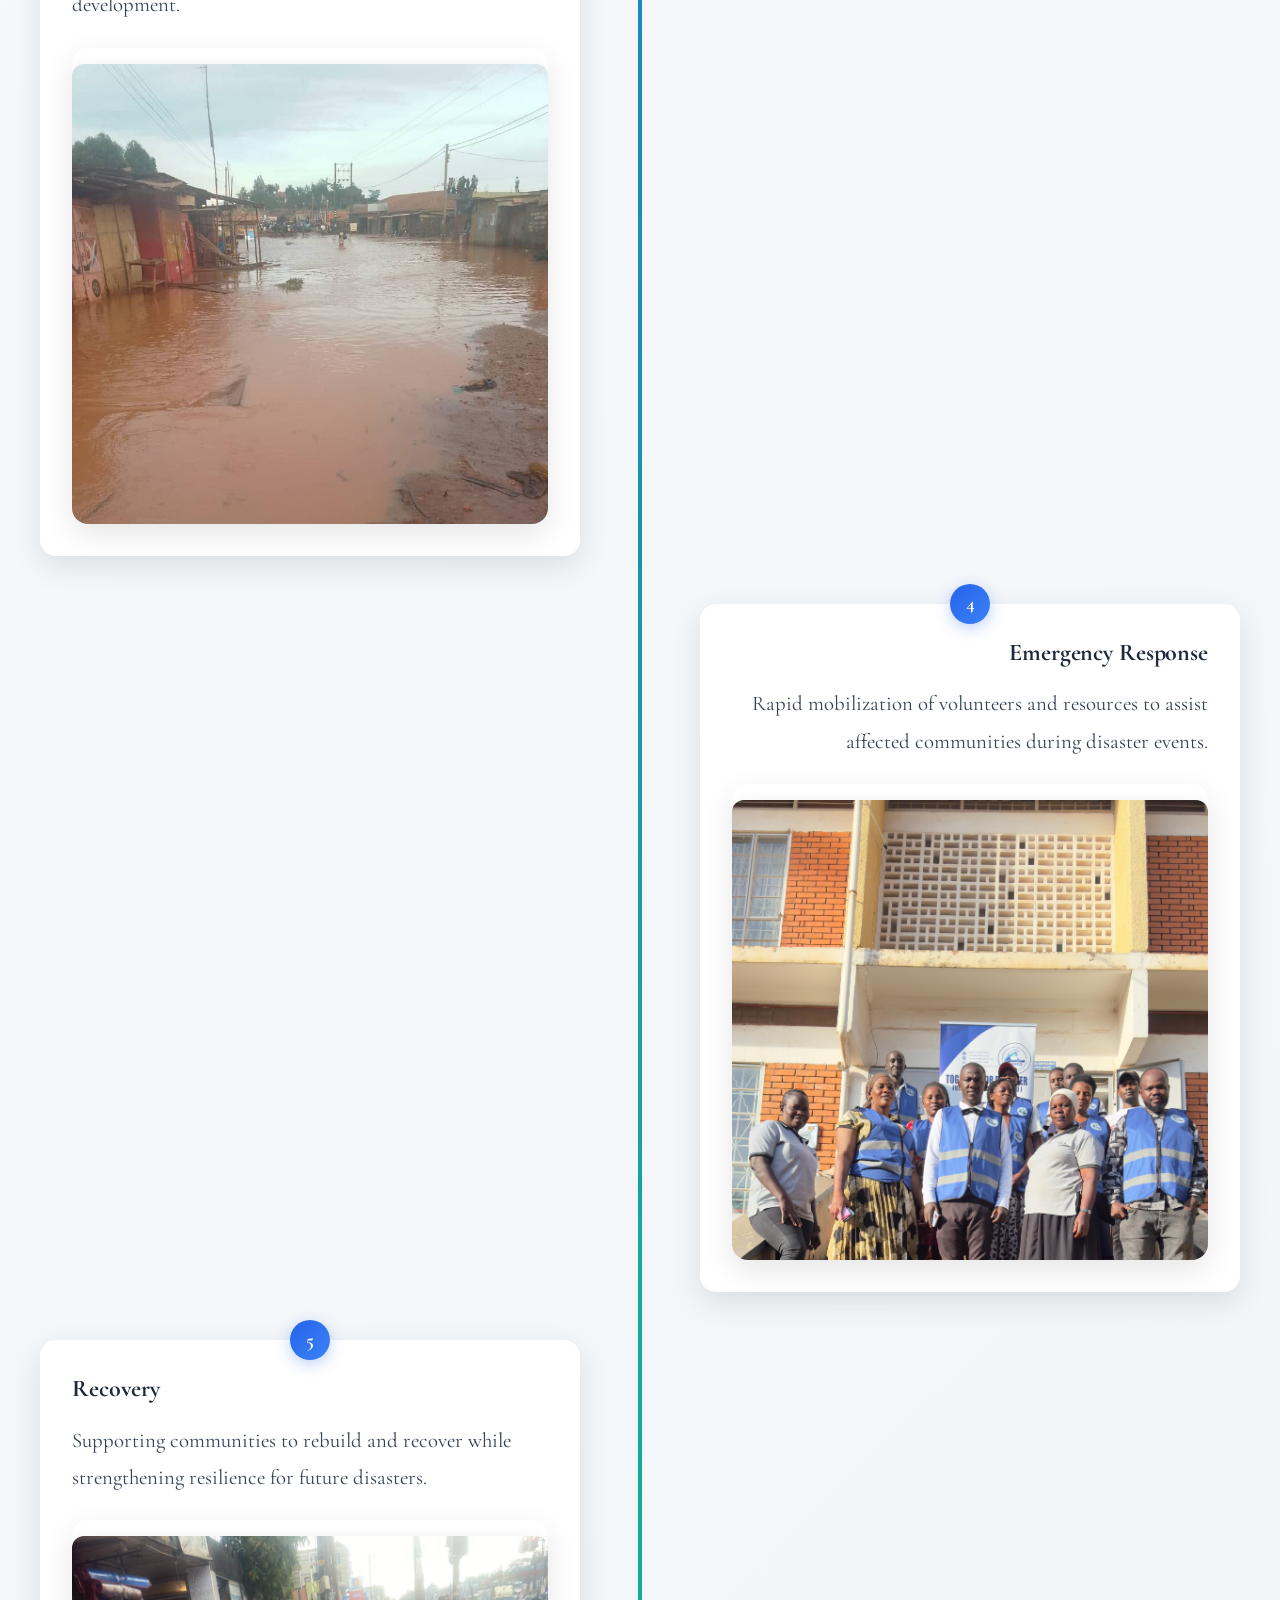
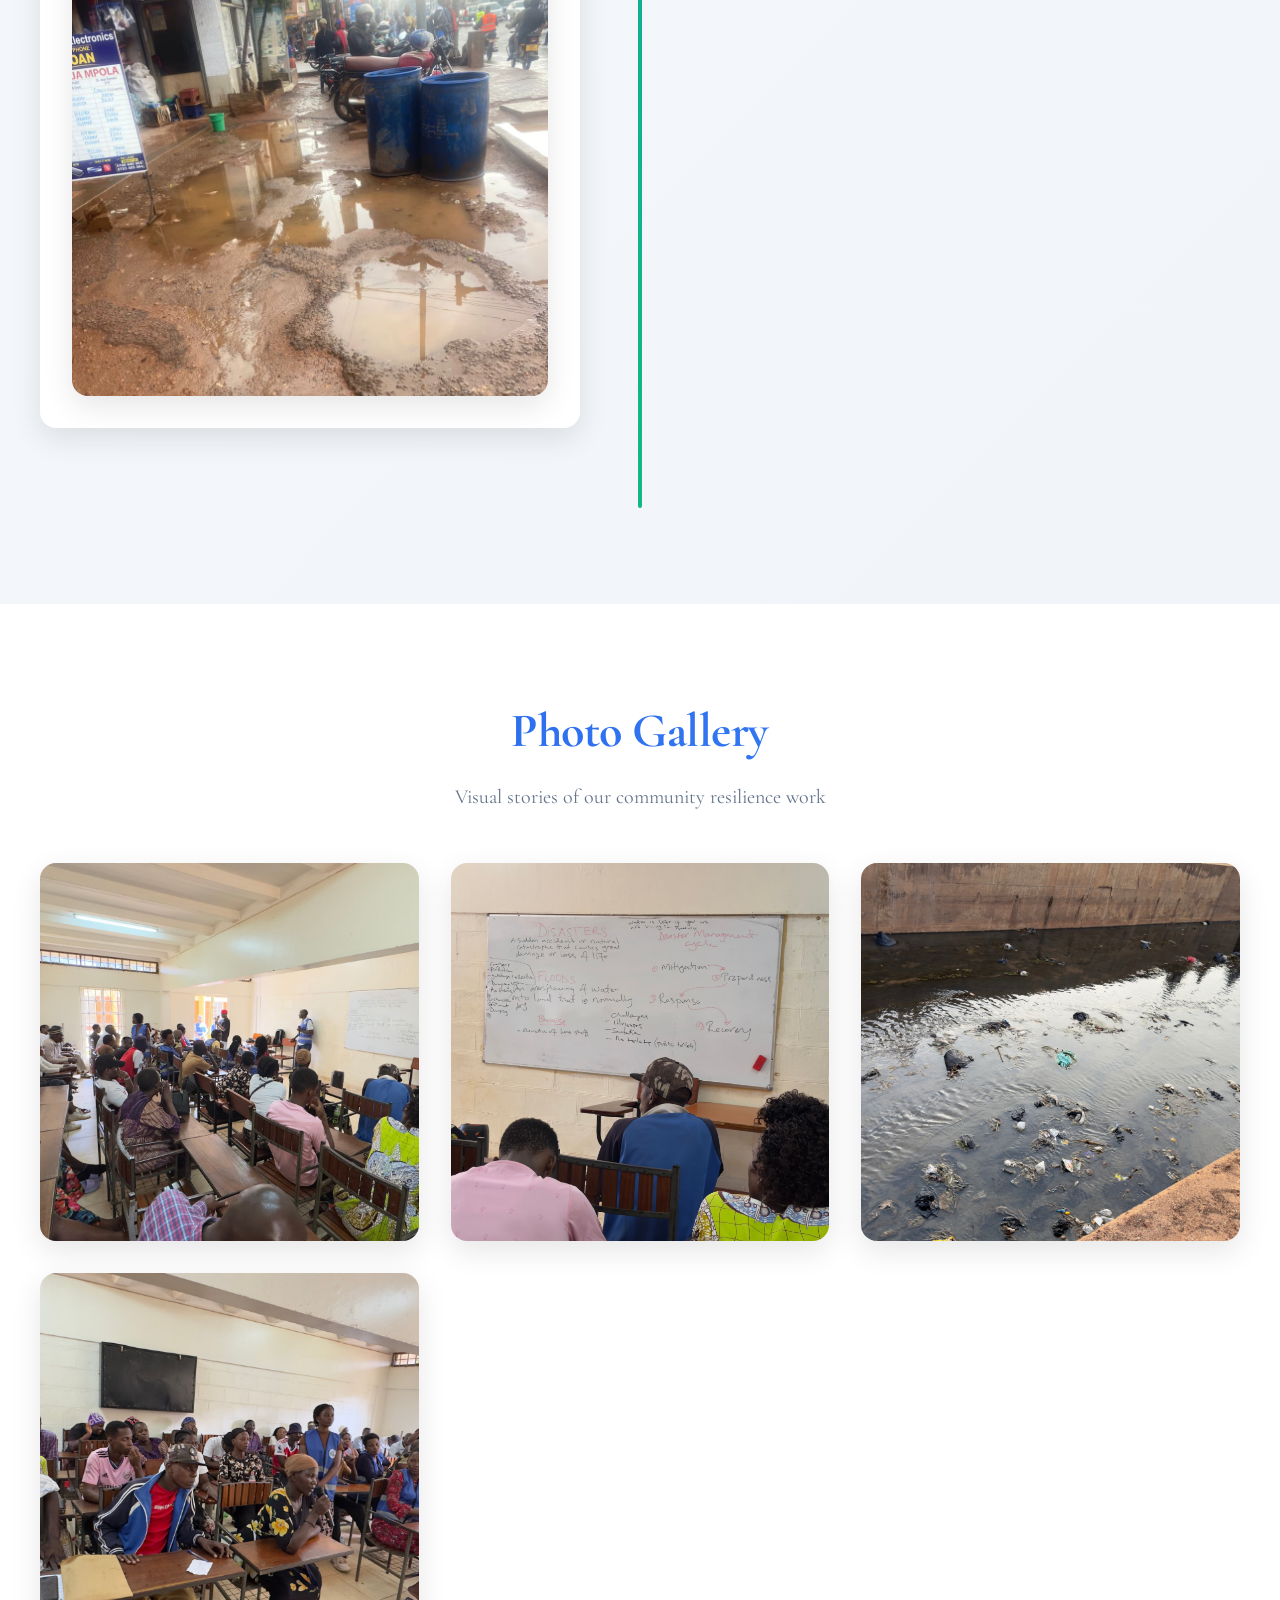
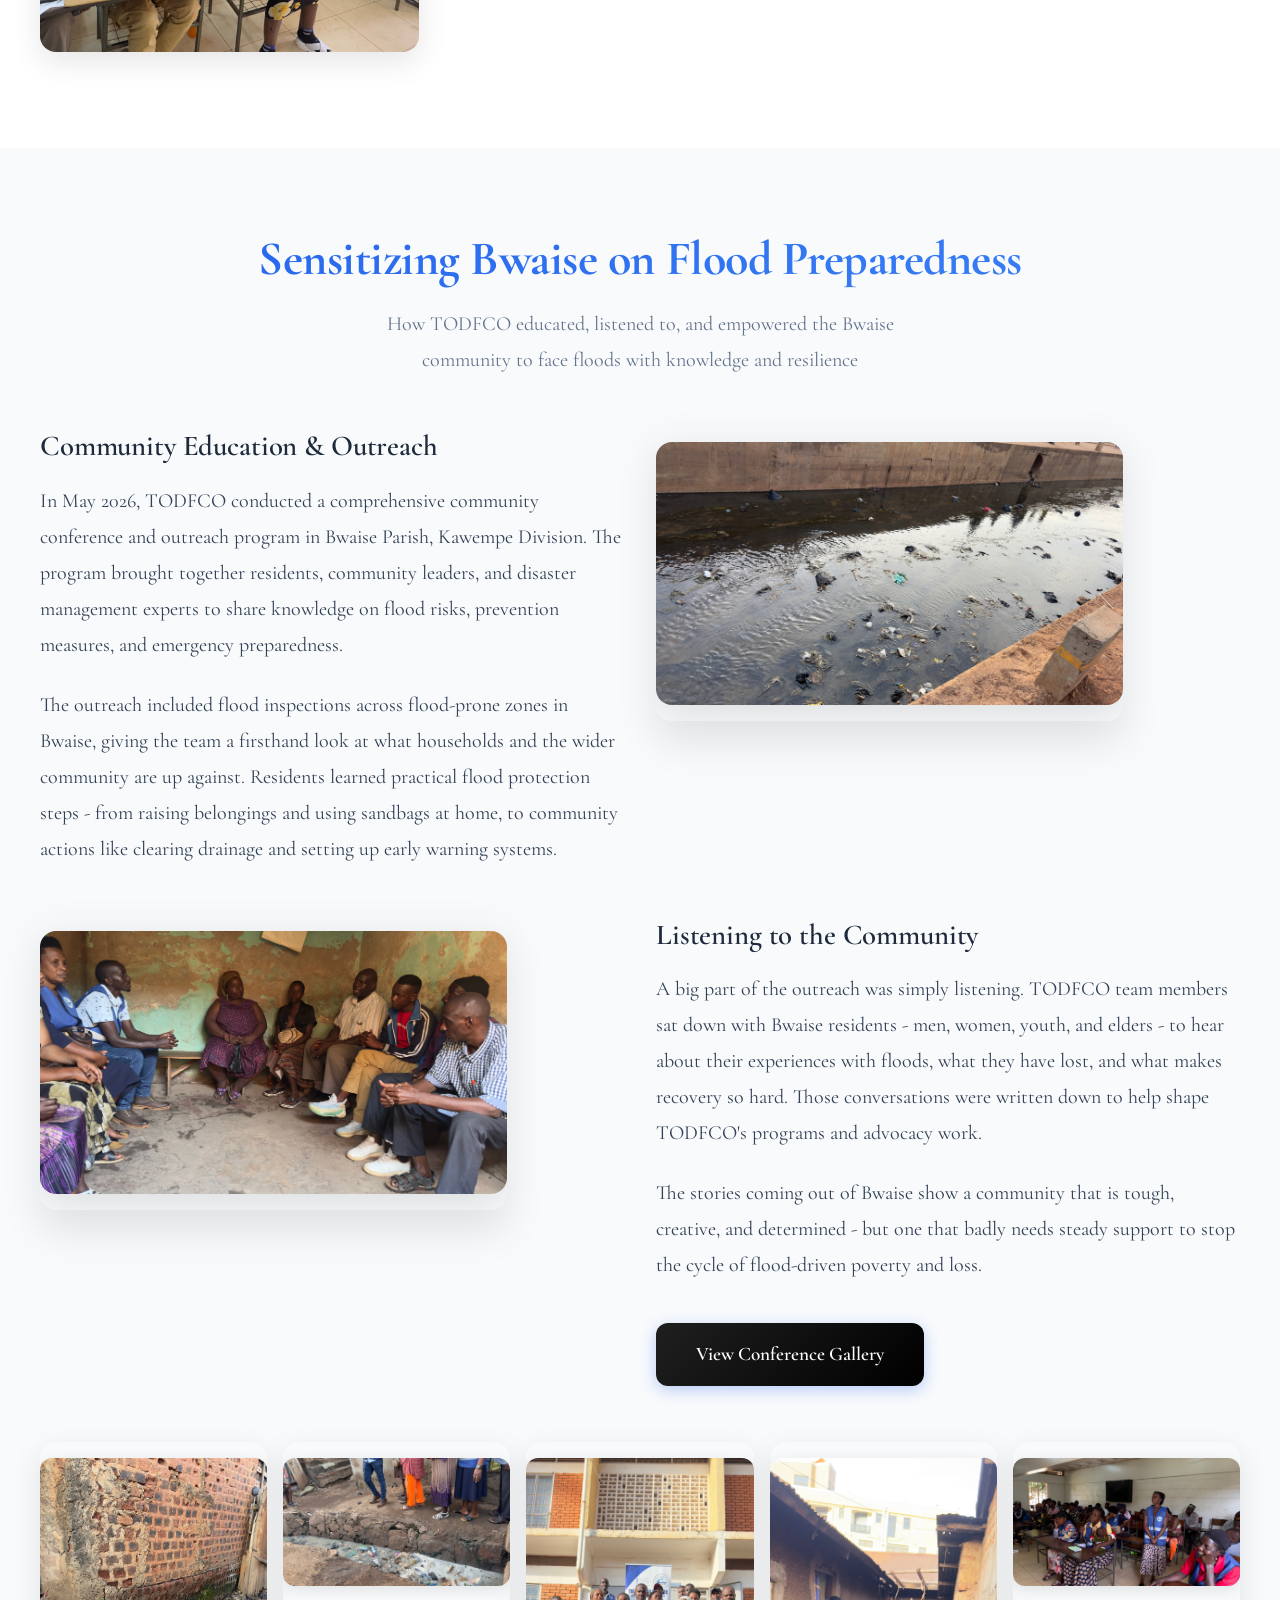
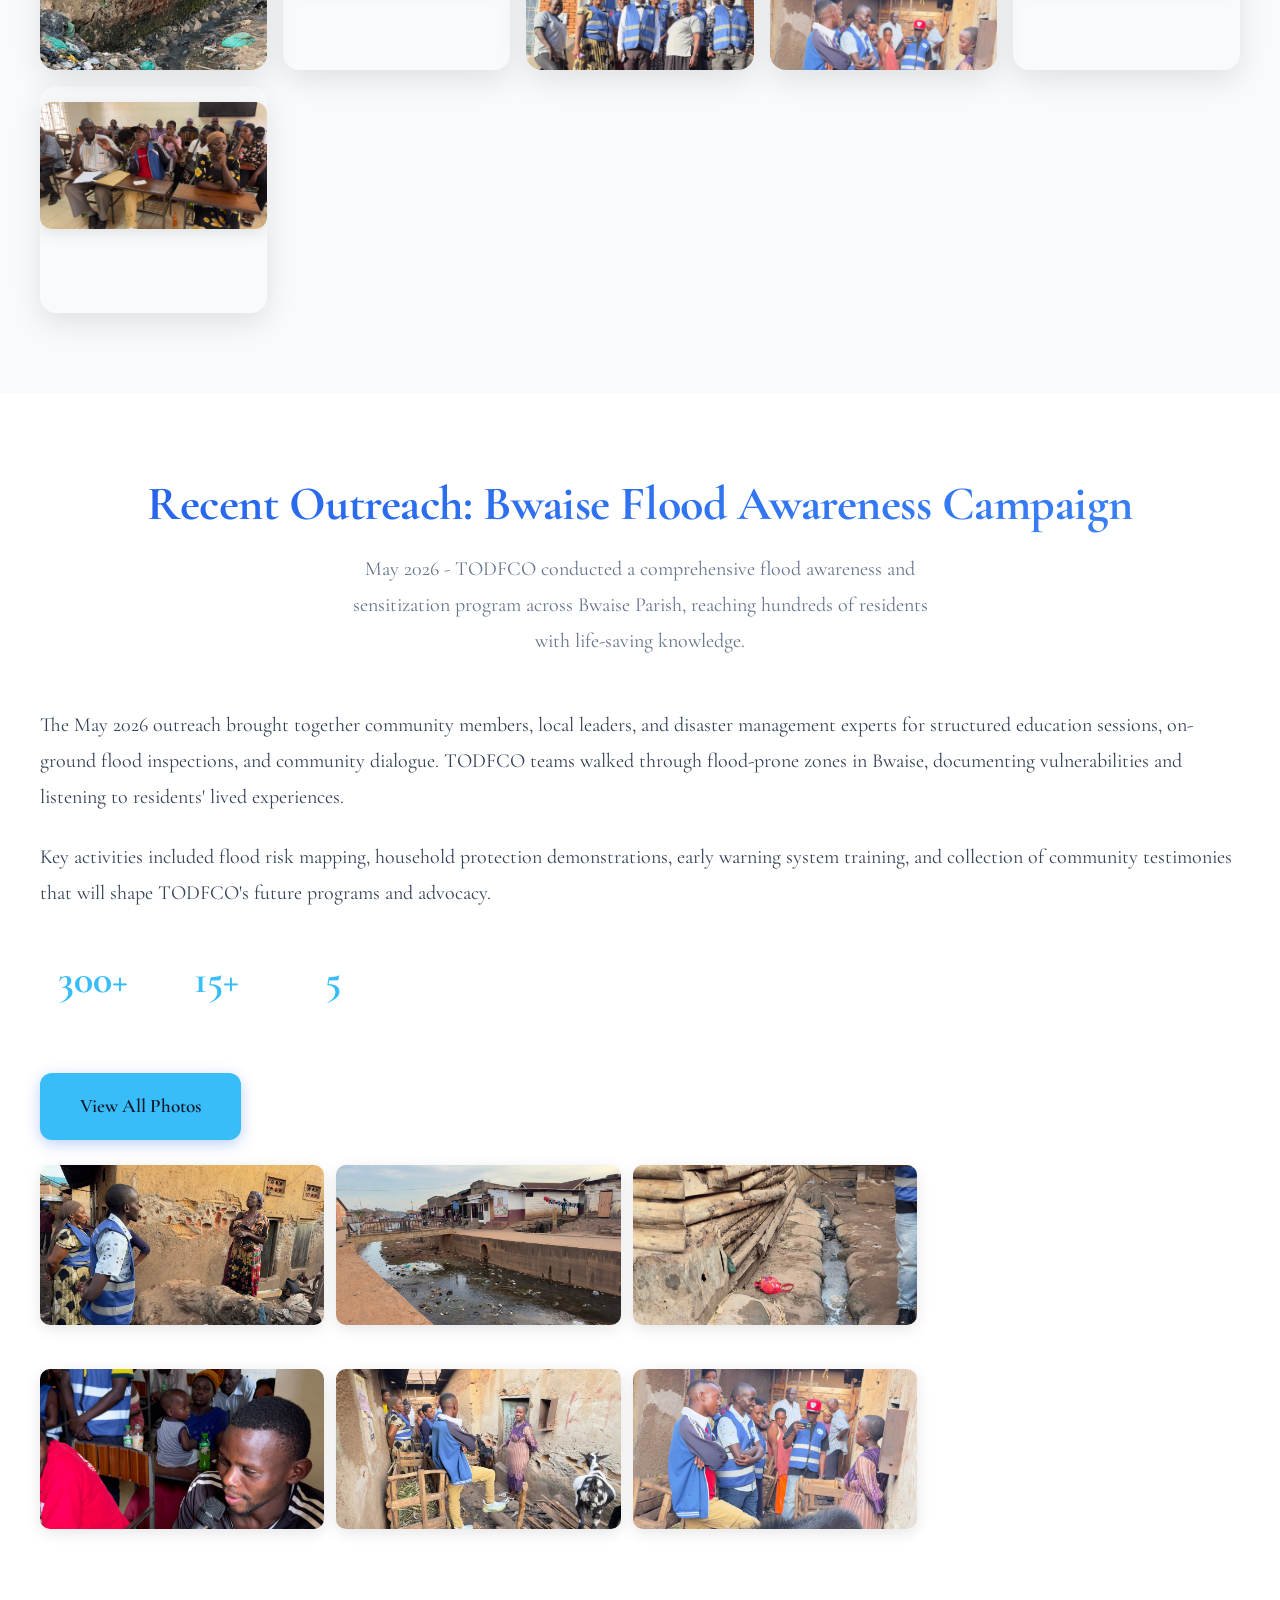
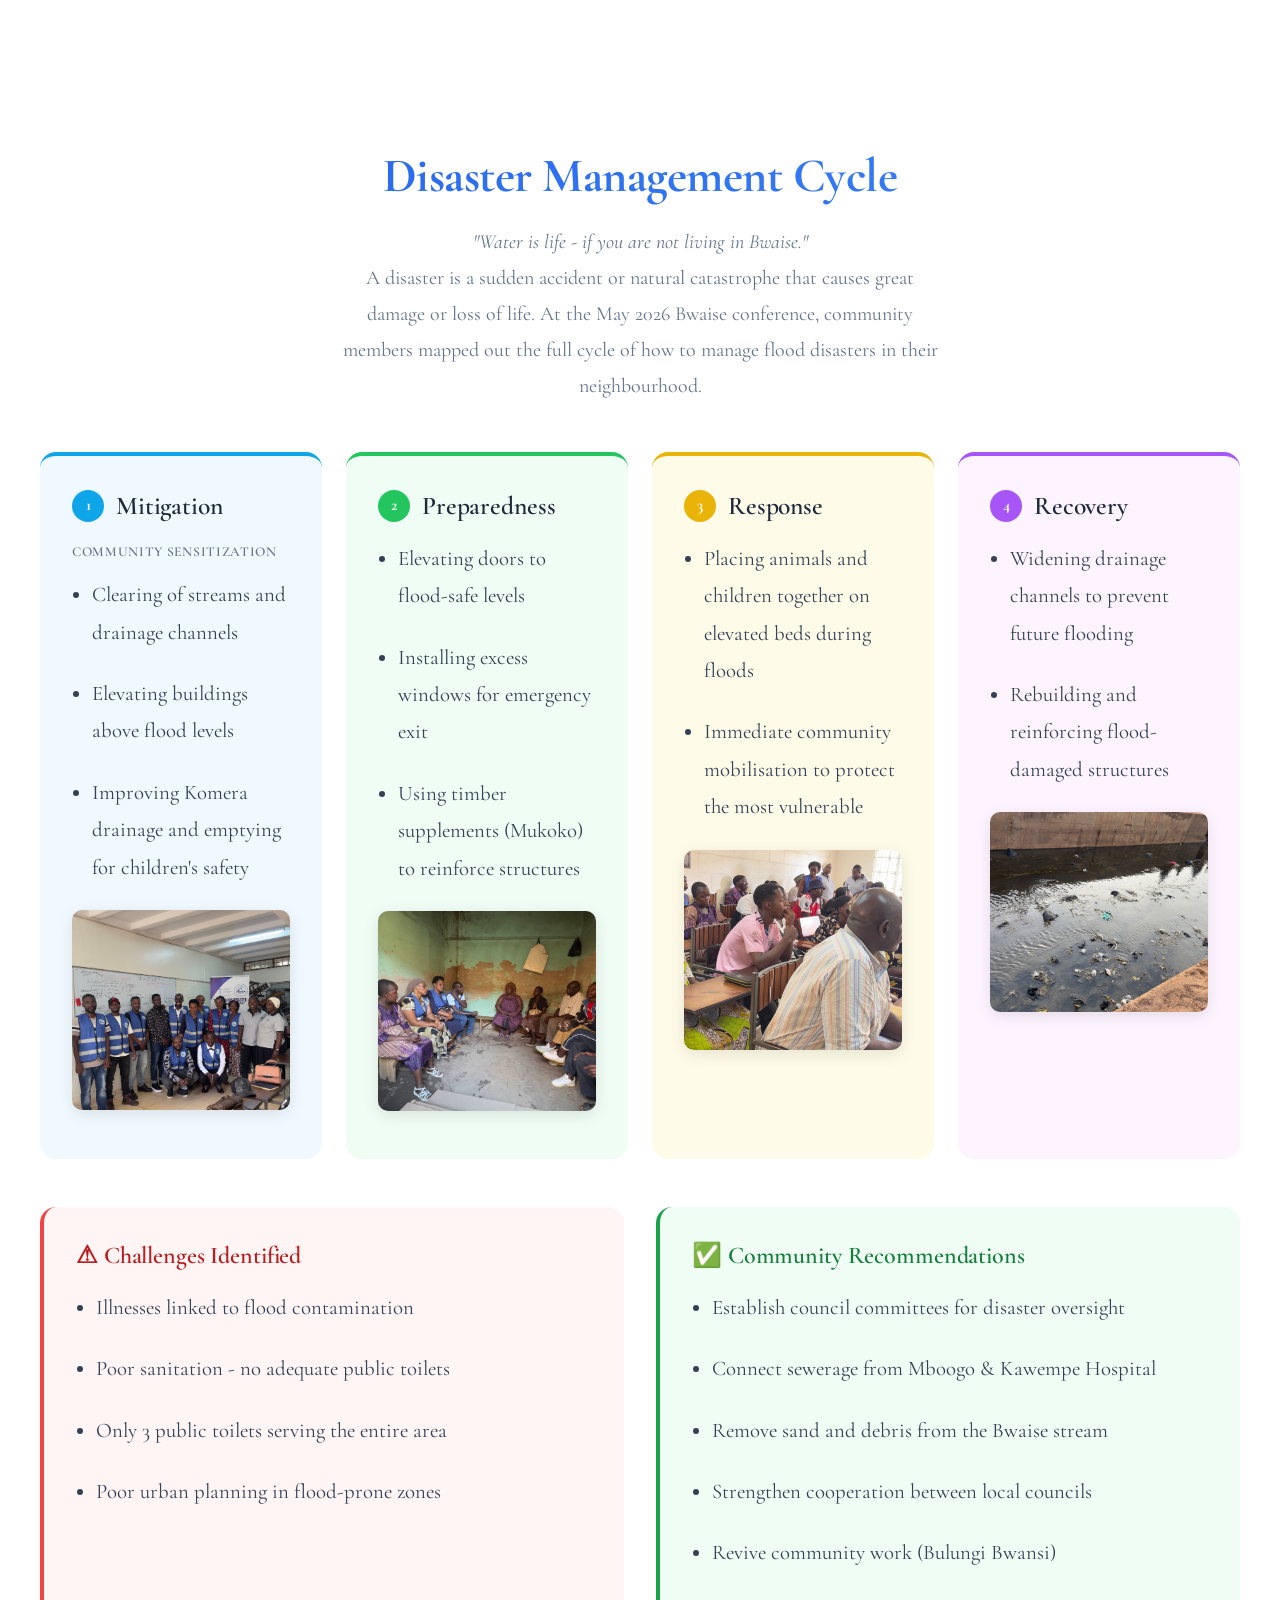
==== commit 74615dd3: "worked on the services page" ====
--- a/index.html
+++ b/index.html
@@ -1561,7 +1561,7 @@
               "
             >
               <img
-                src="images/conference/IMG_7576.JPG"
+                src="images/conference/IMG_7563.JPG"
                 alt="Women in disaster resilience"
                 style="width: 100%; height: 240px; object-fit: cover"
               />
--- a/styles.css
+++ b/styles.css
@@ -7005,8 +7005,12 @@
   border-radius: 16px;
   padding: 1.25rem 1.5rem;
   box-shadow: 0 10px 30px rgba(15, 23, 42, 0.08);
-}
-
+  
+}
+.risk-item h4{
+color:#222 !important;
+font-size:1.6rem;
+}
 .flood-cards {
   margin-top: 2.5rem;
 }
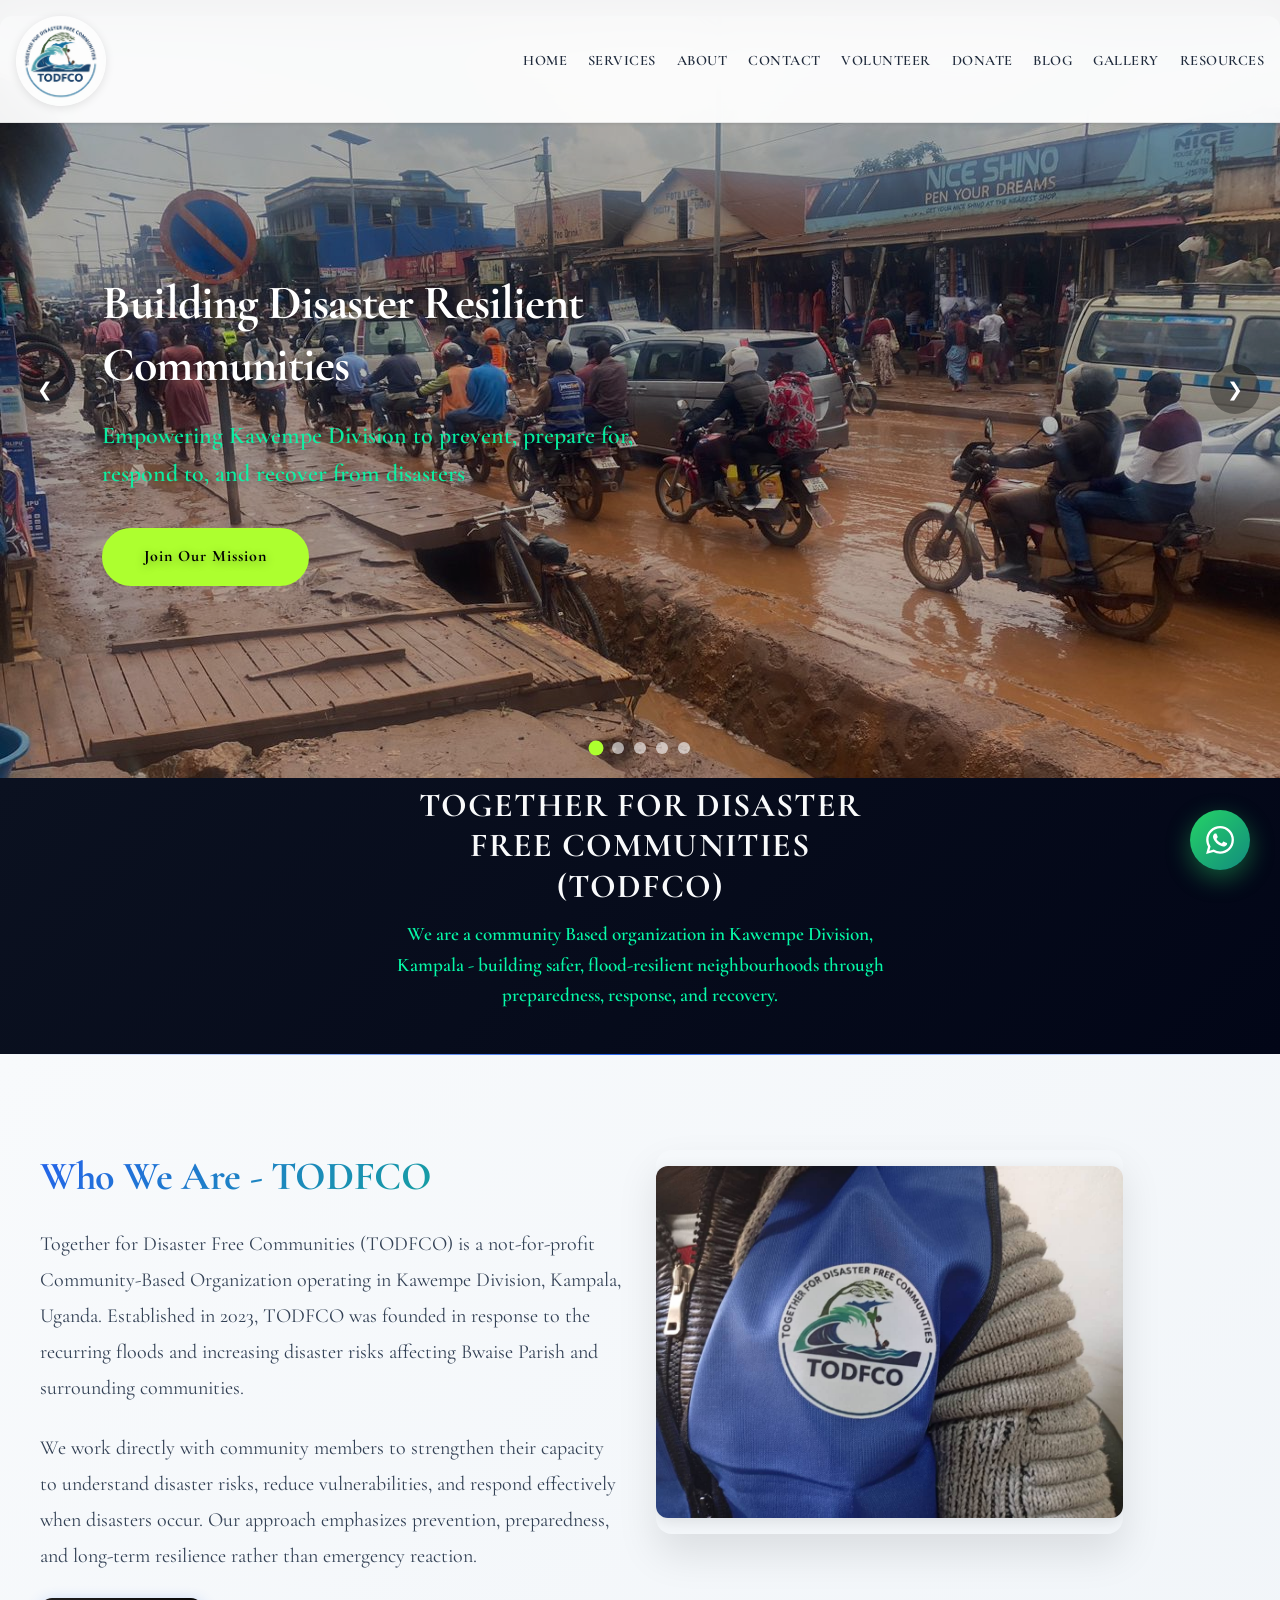
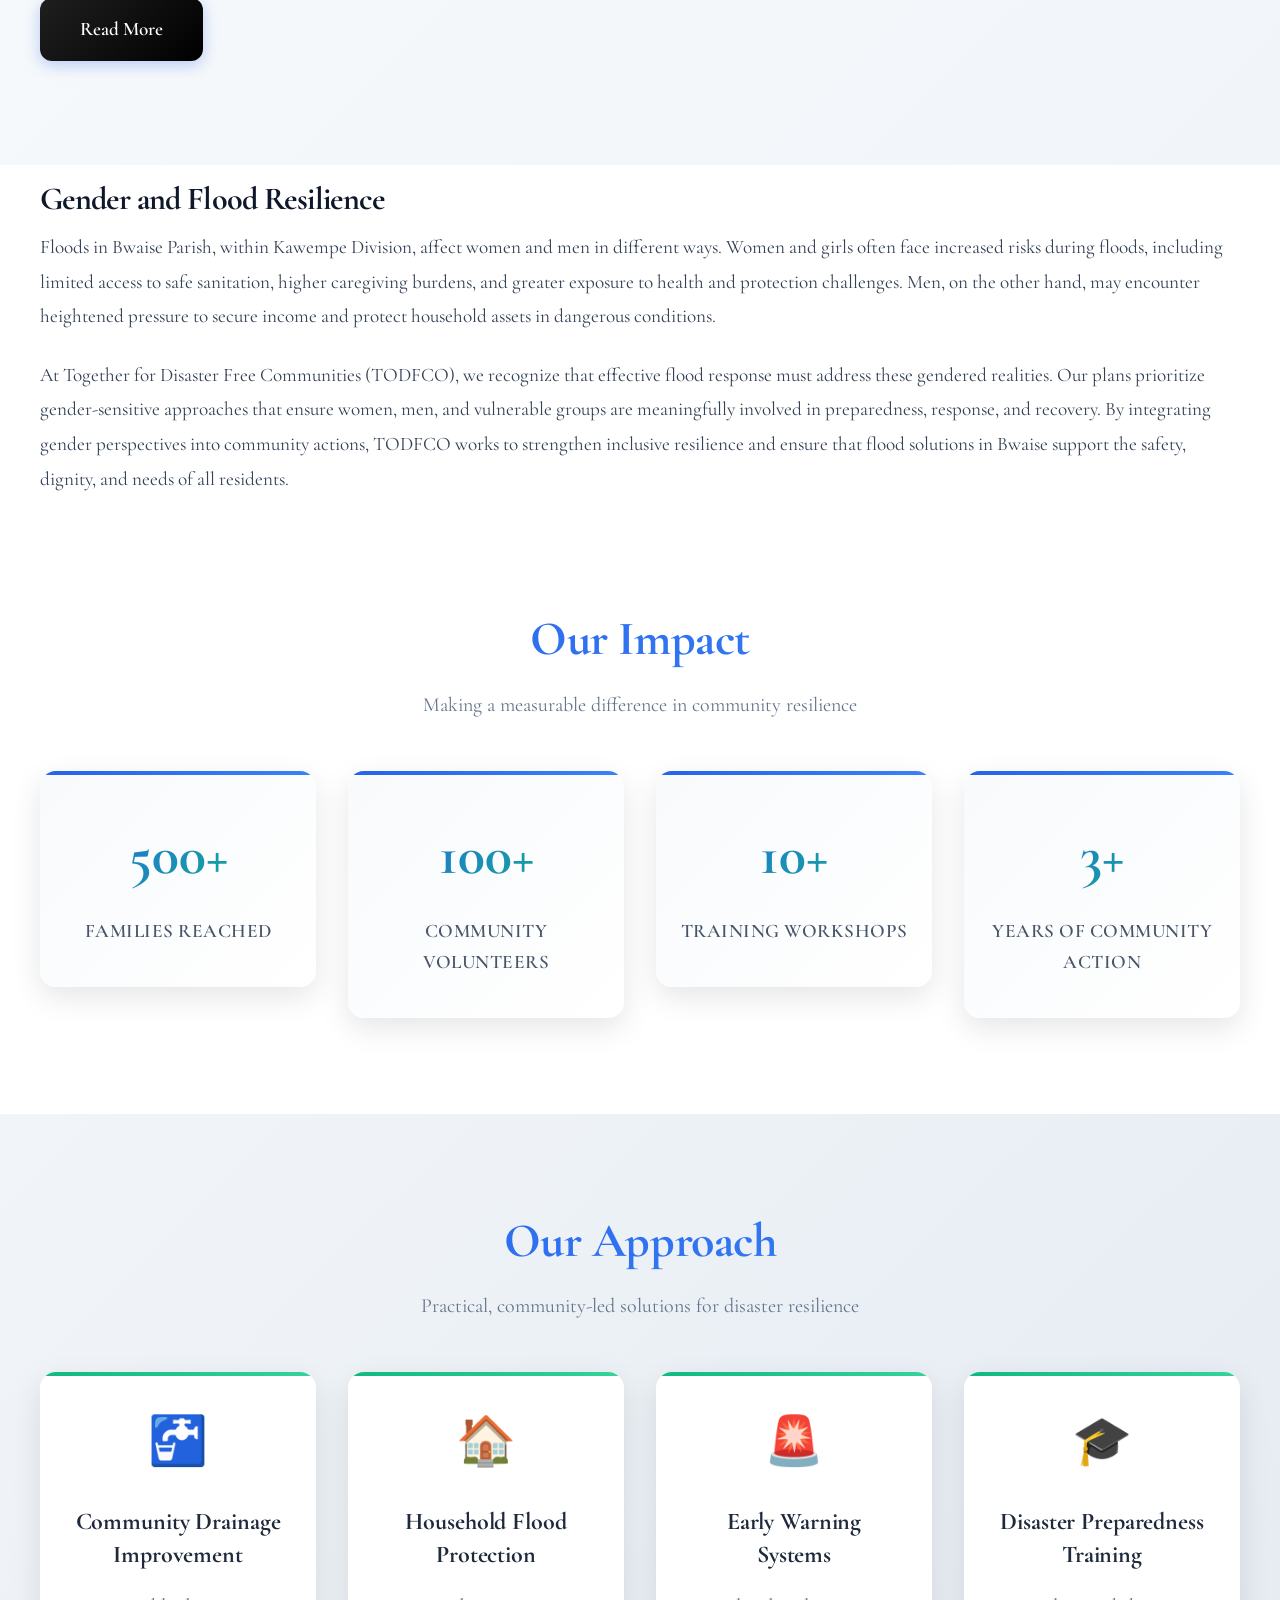
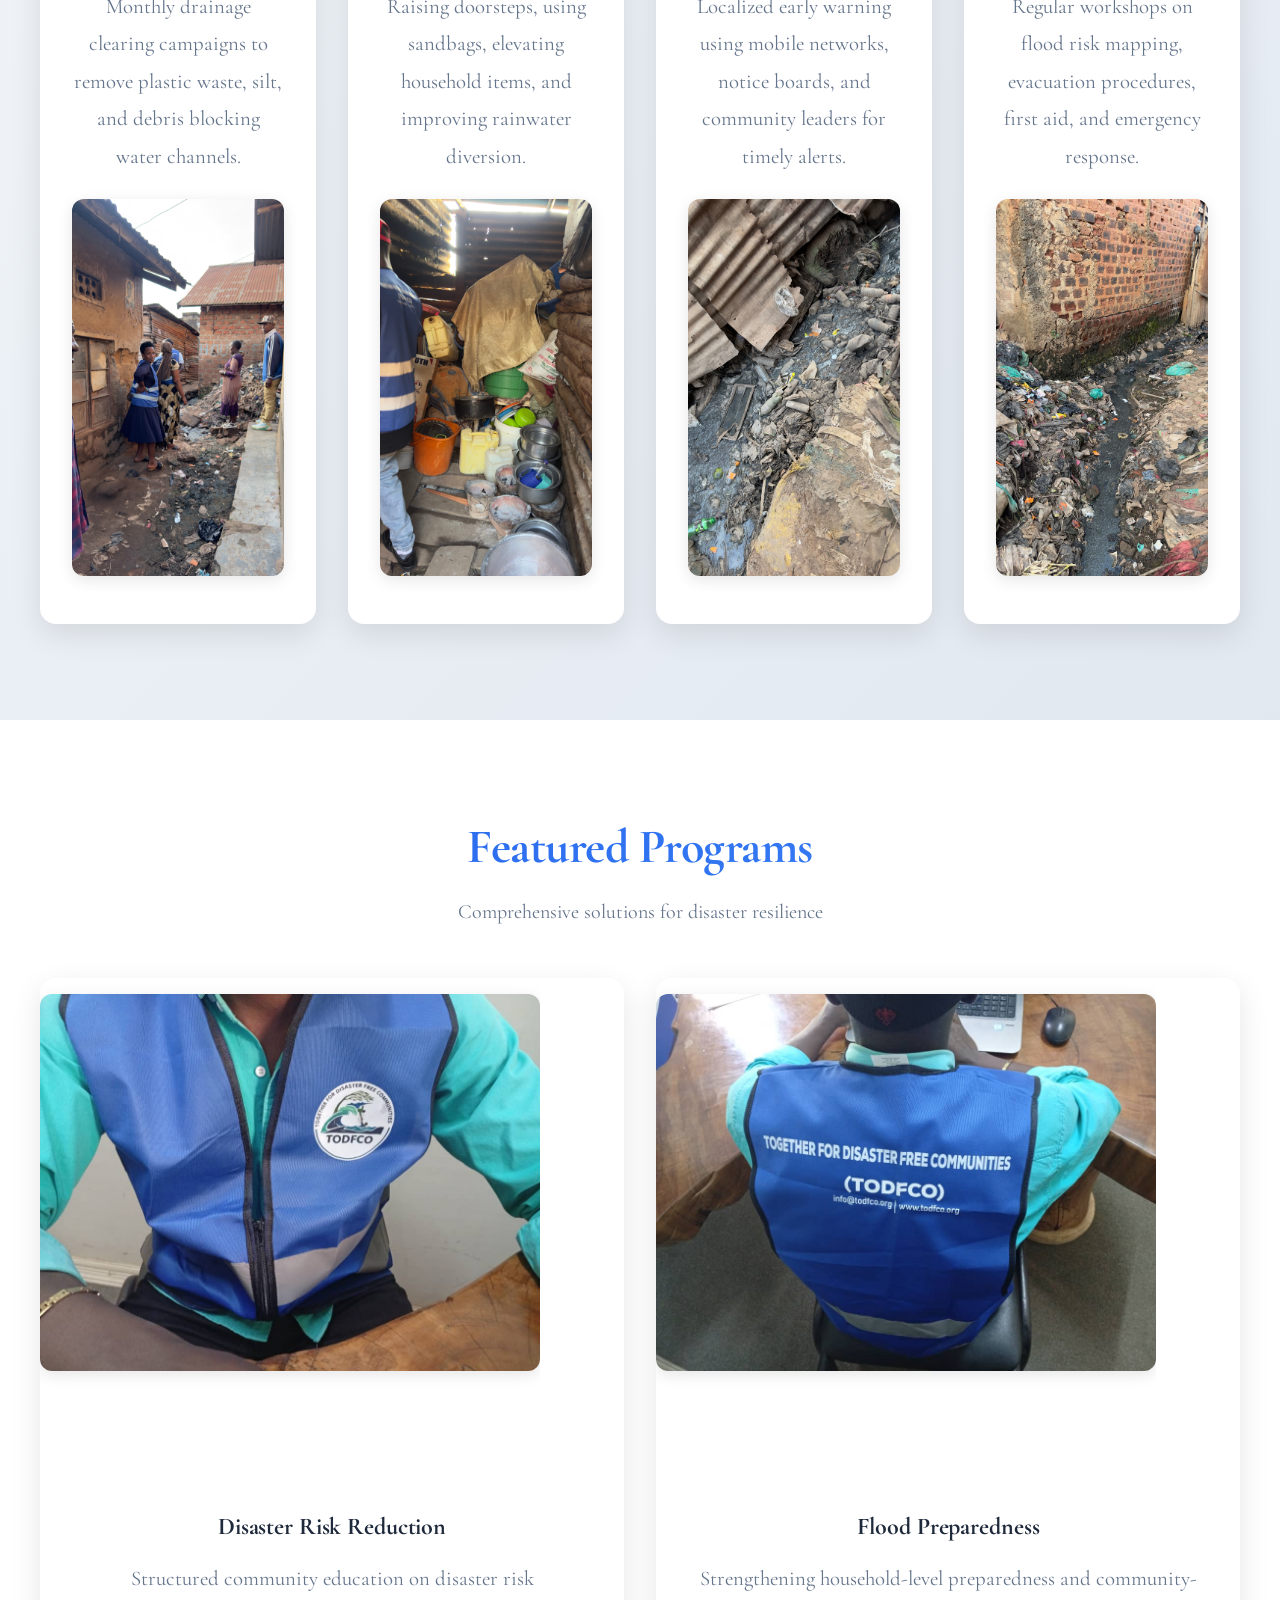
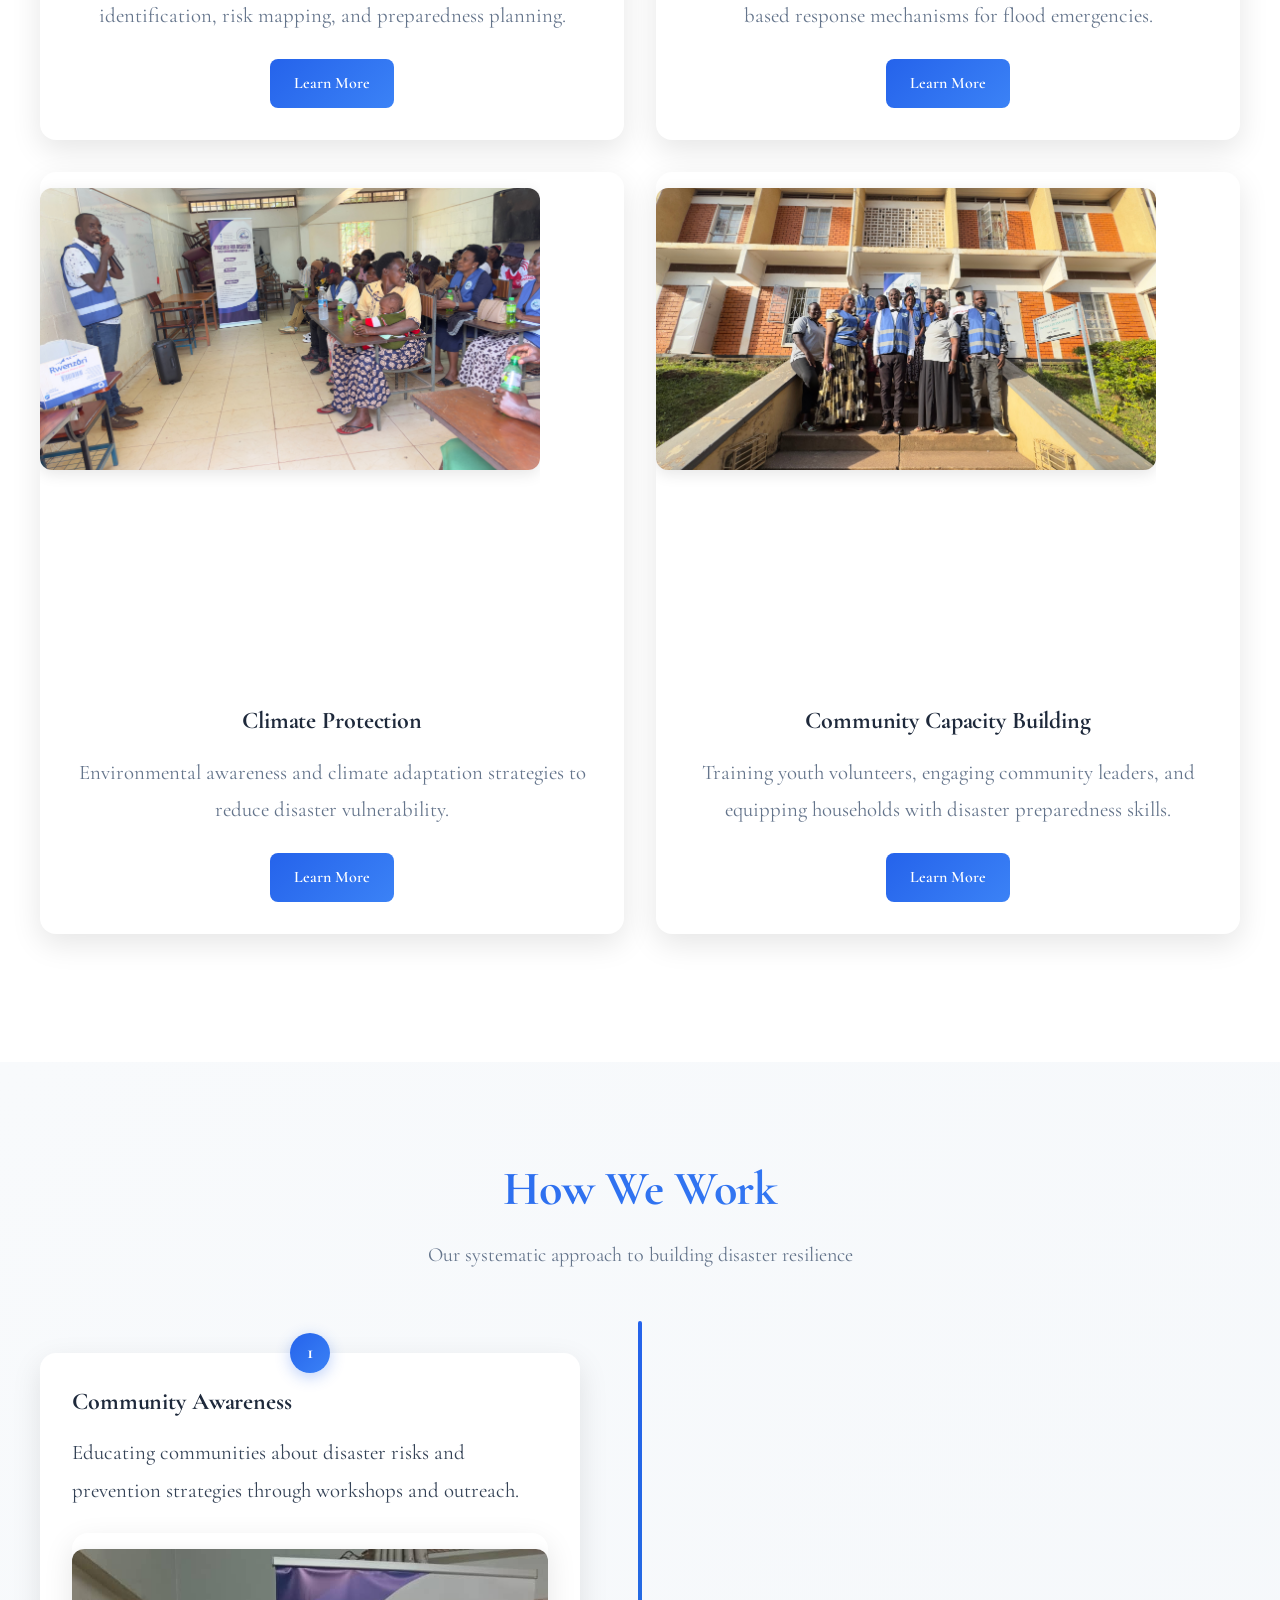
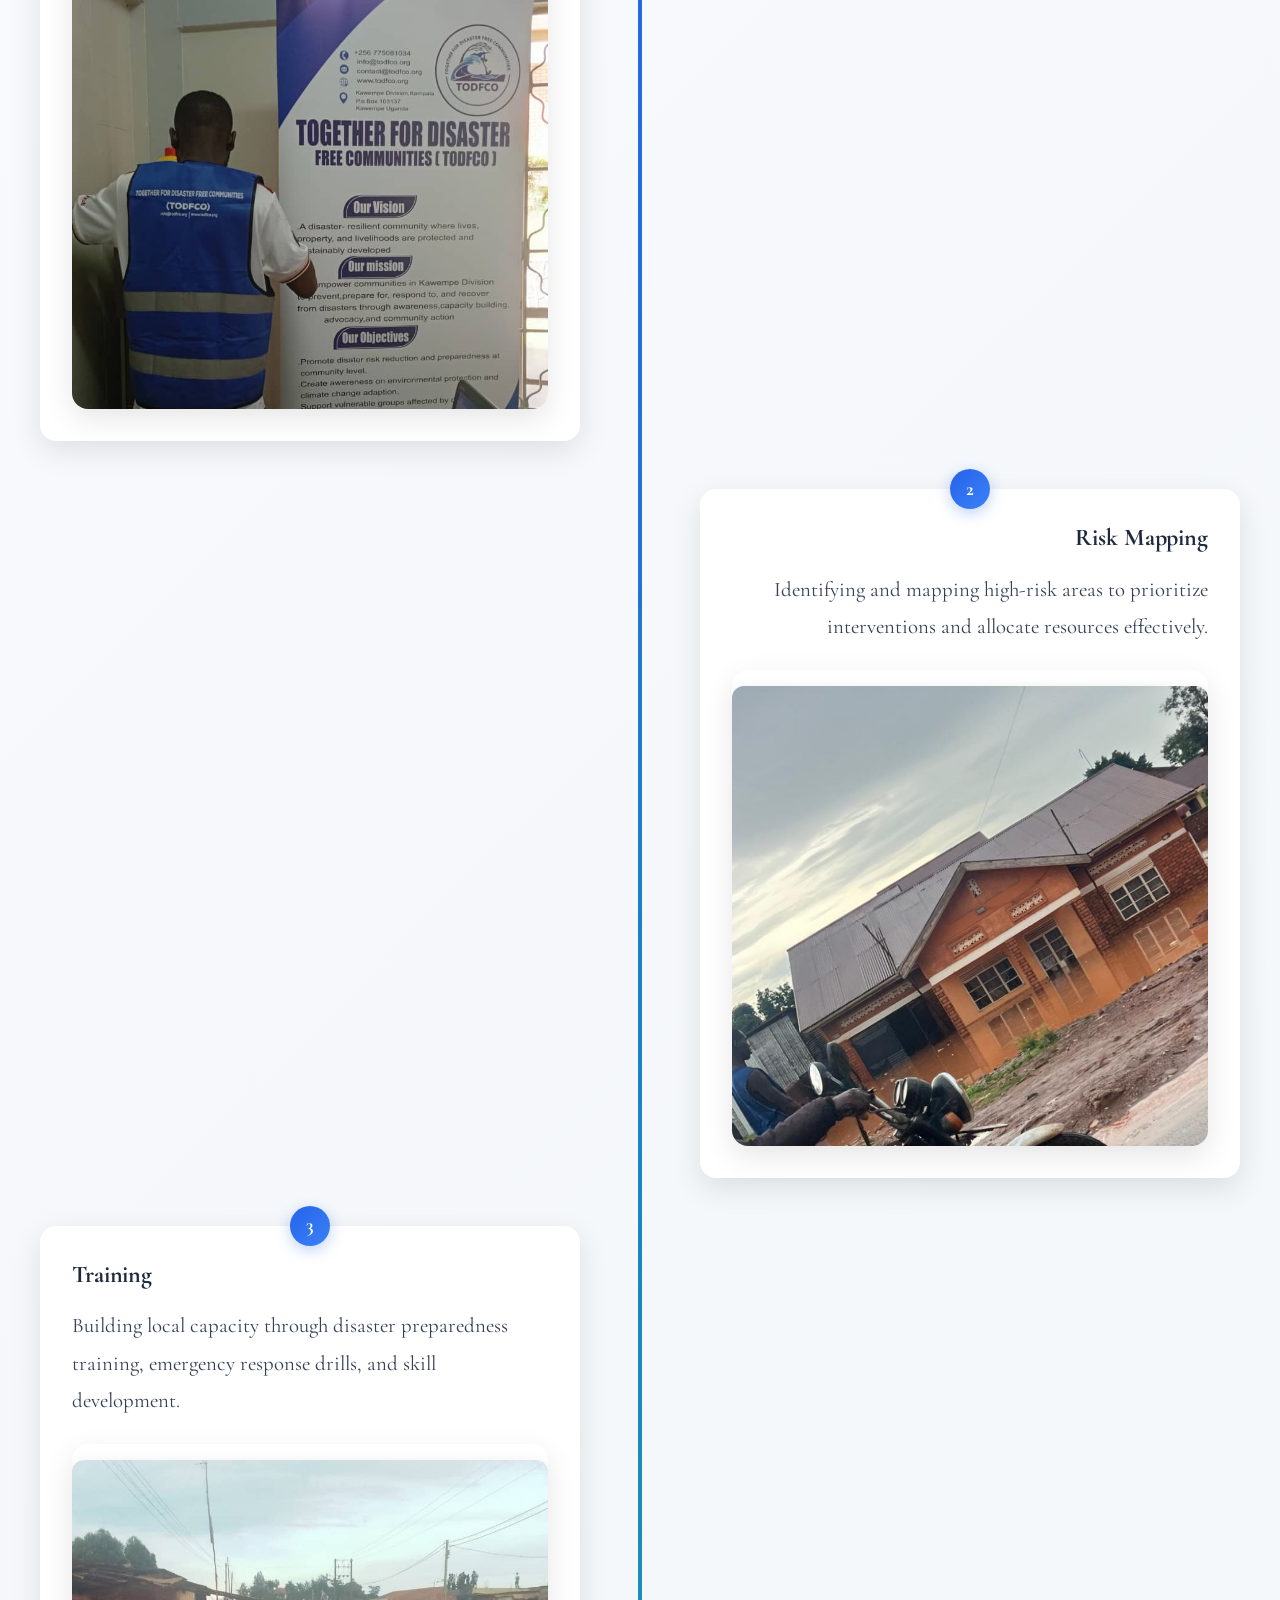
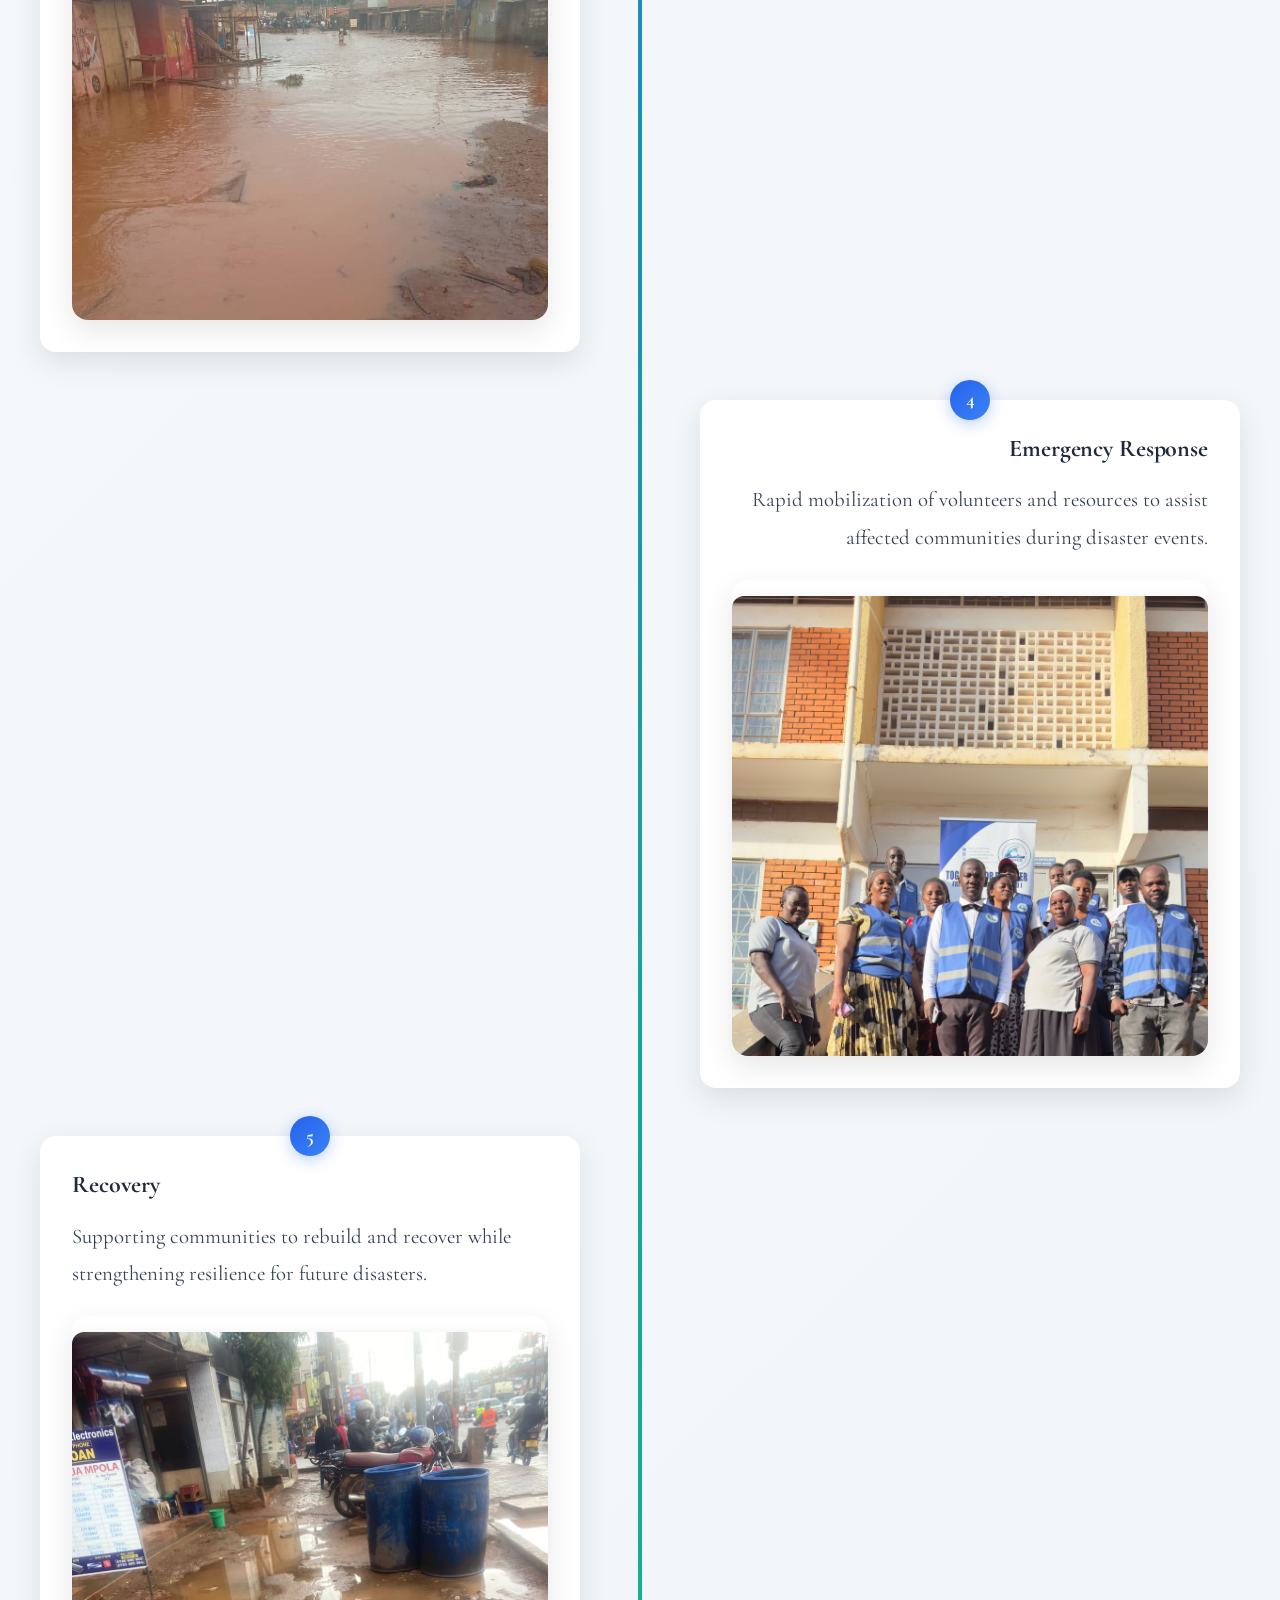
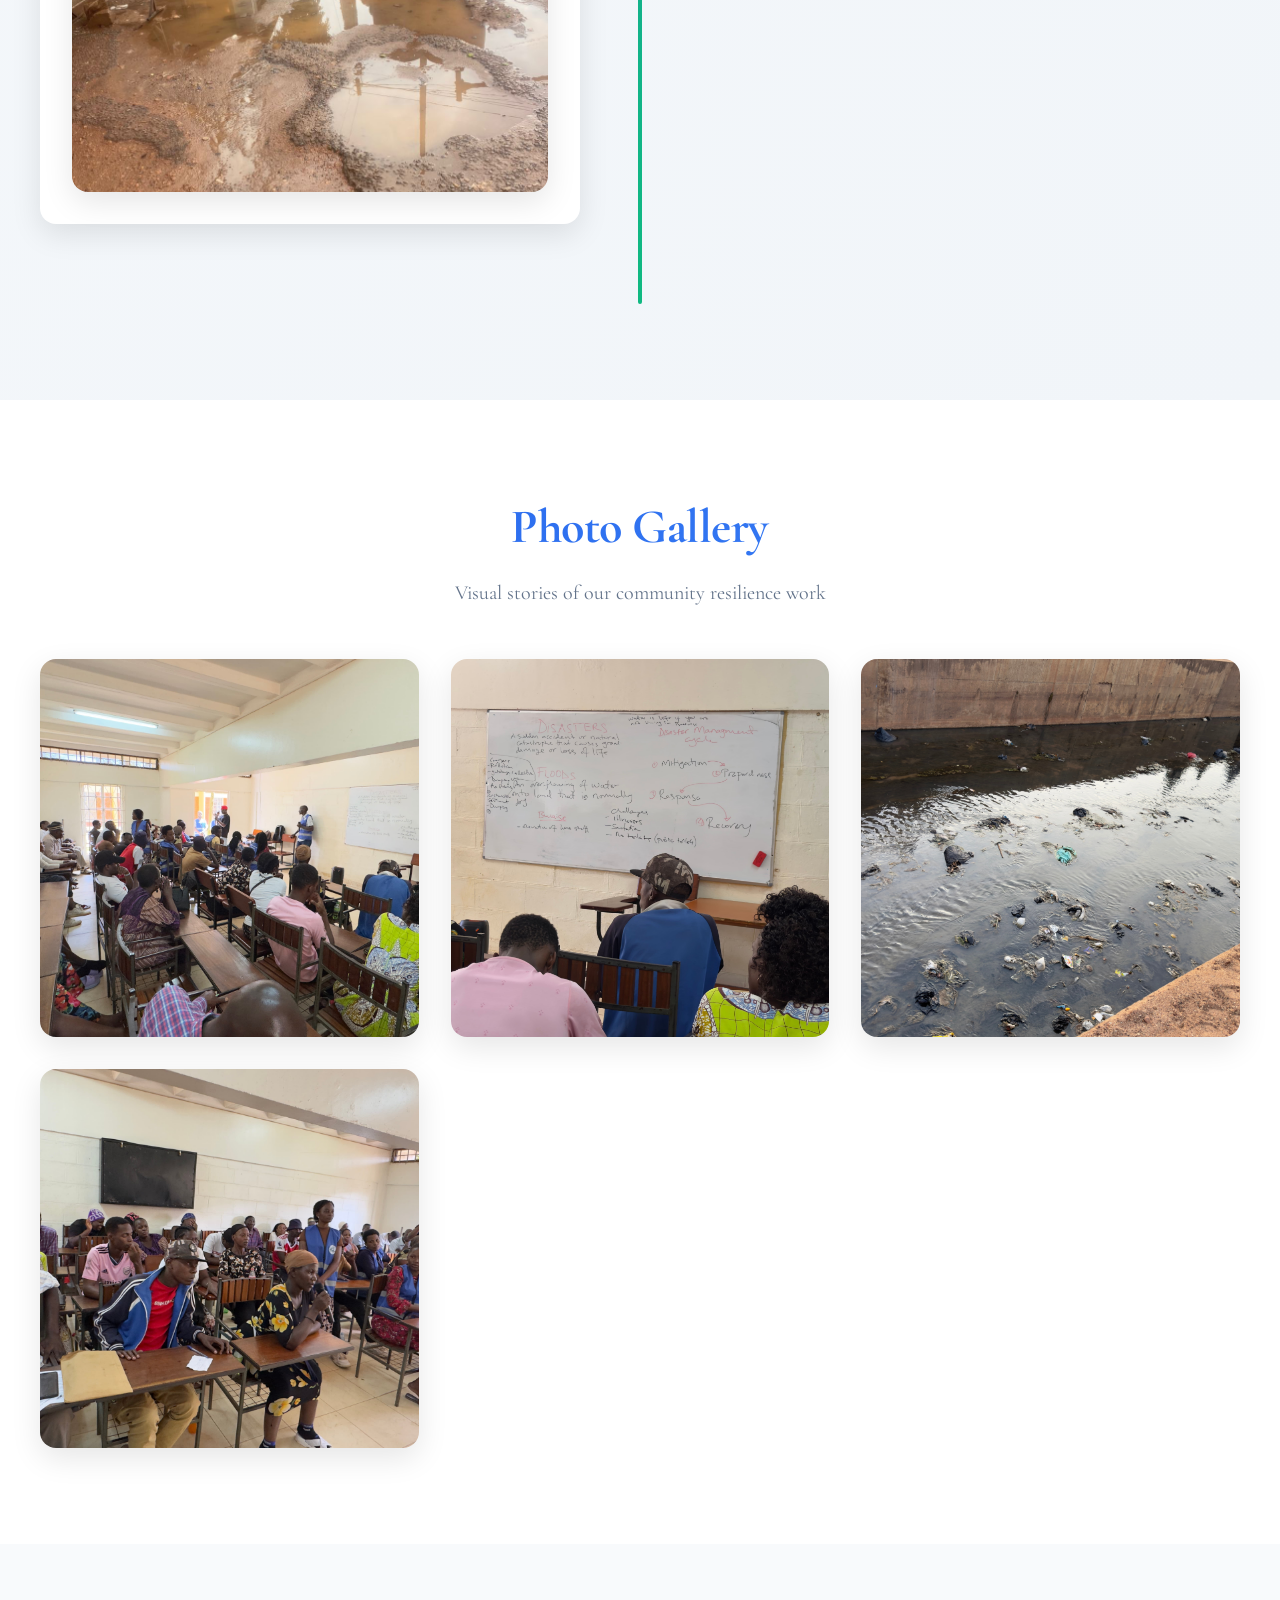
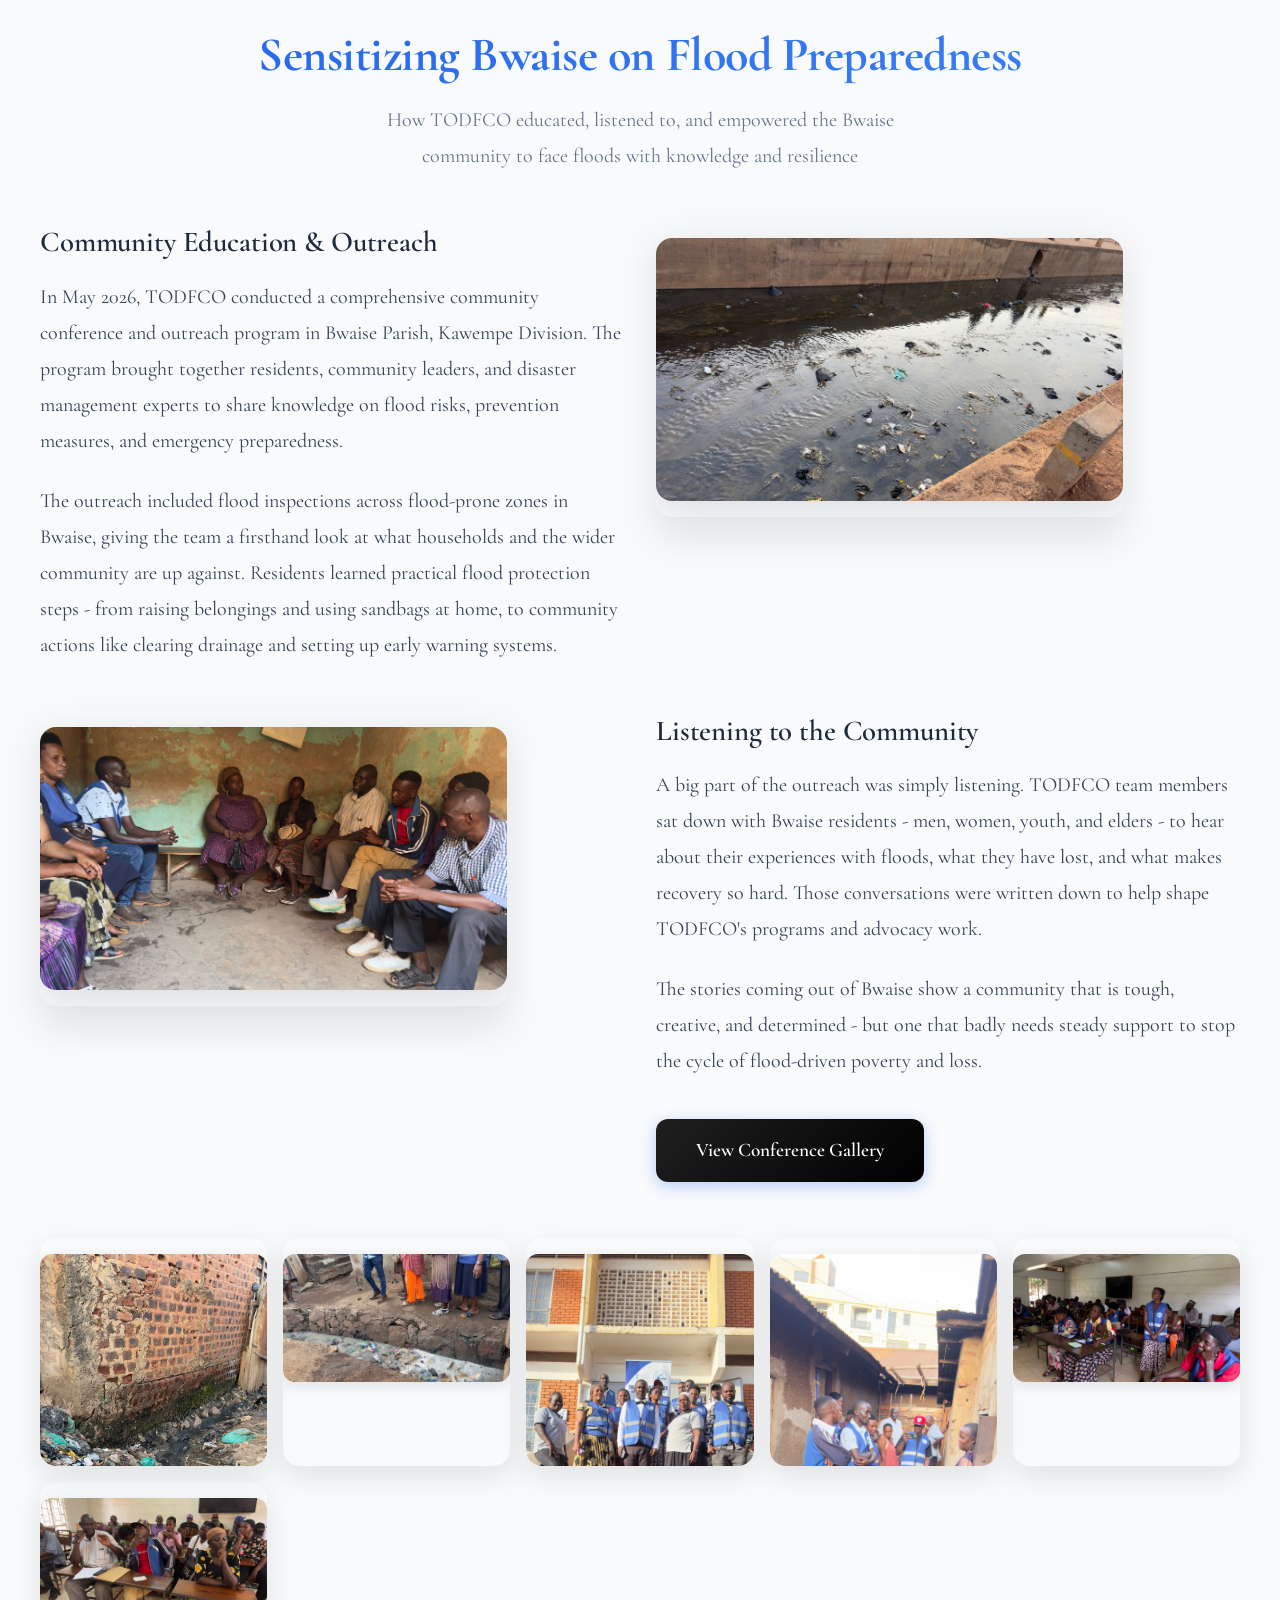
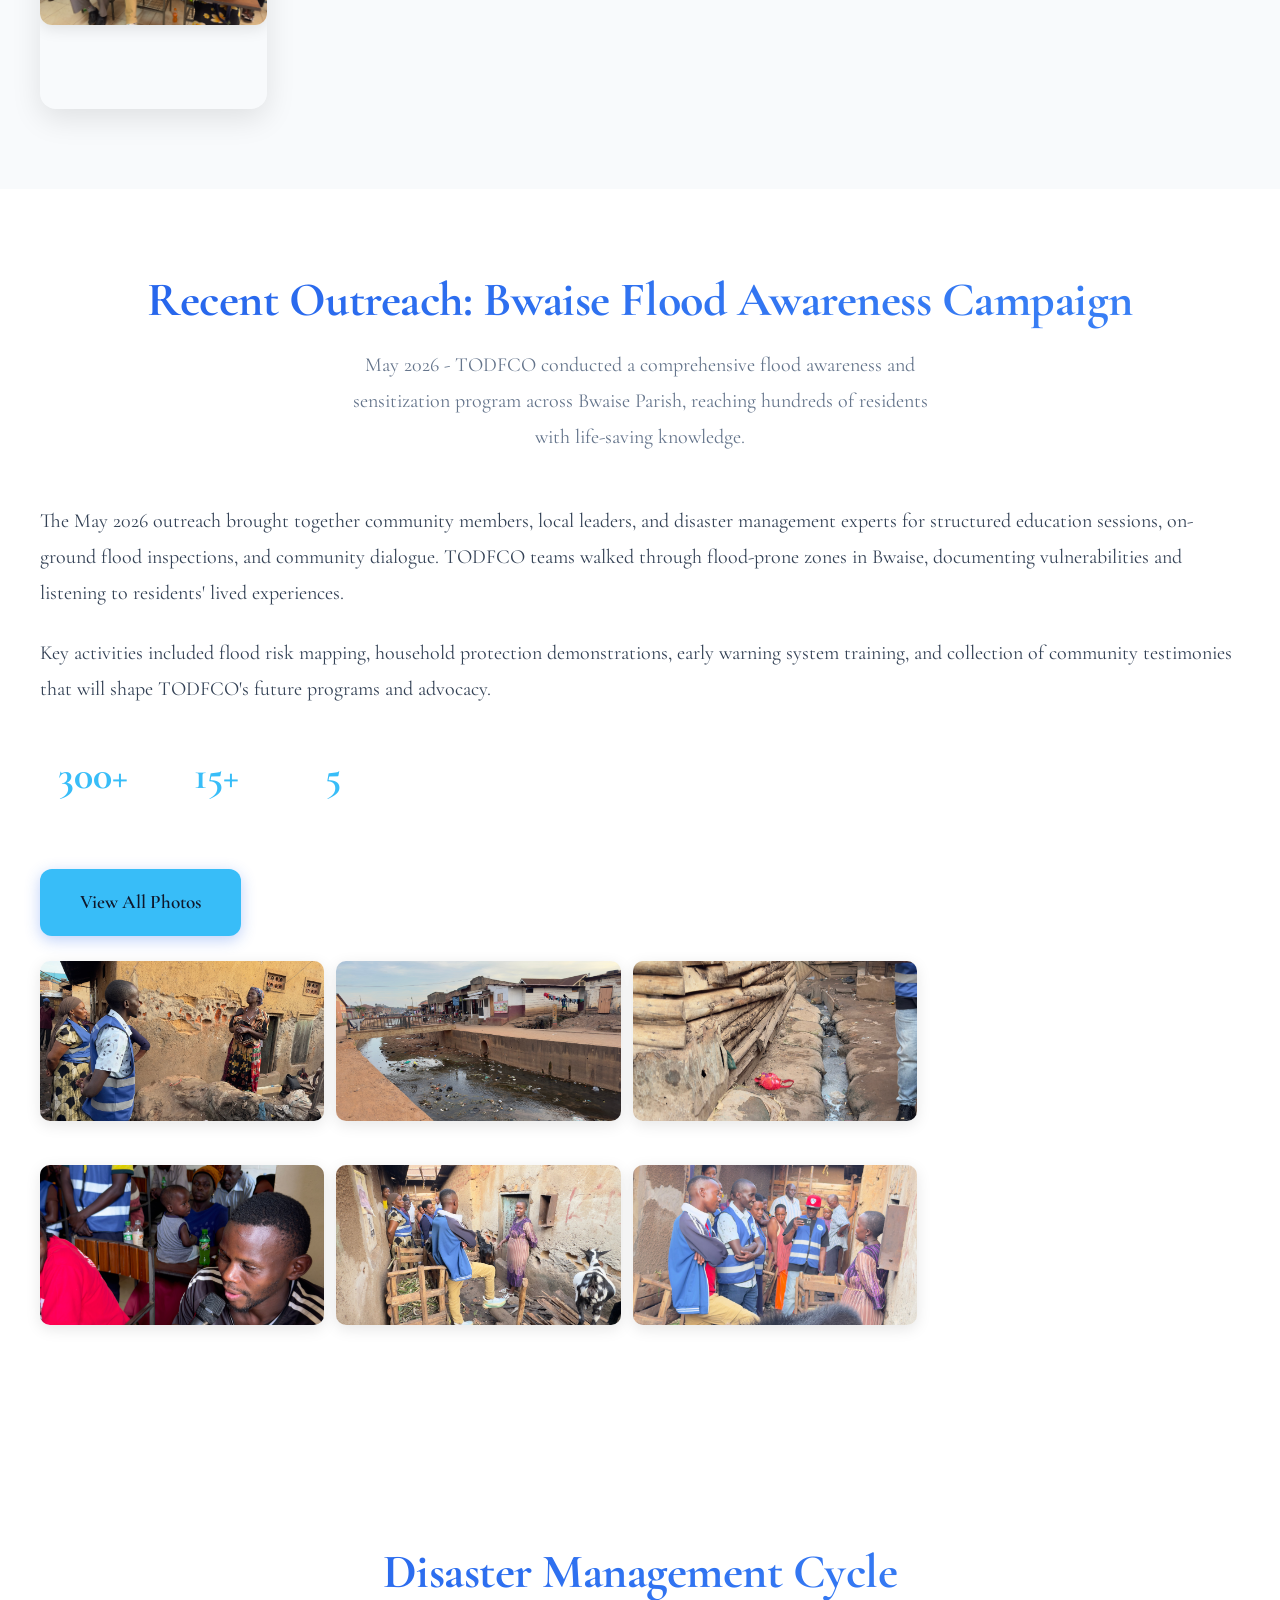
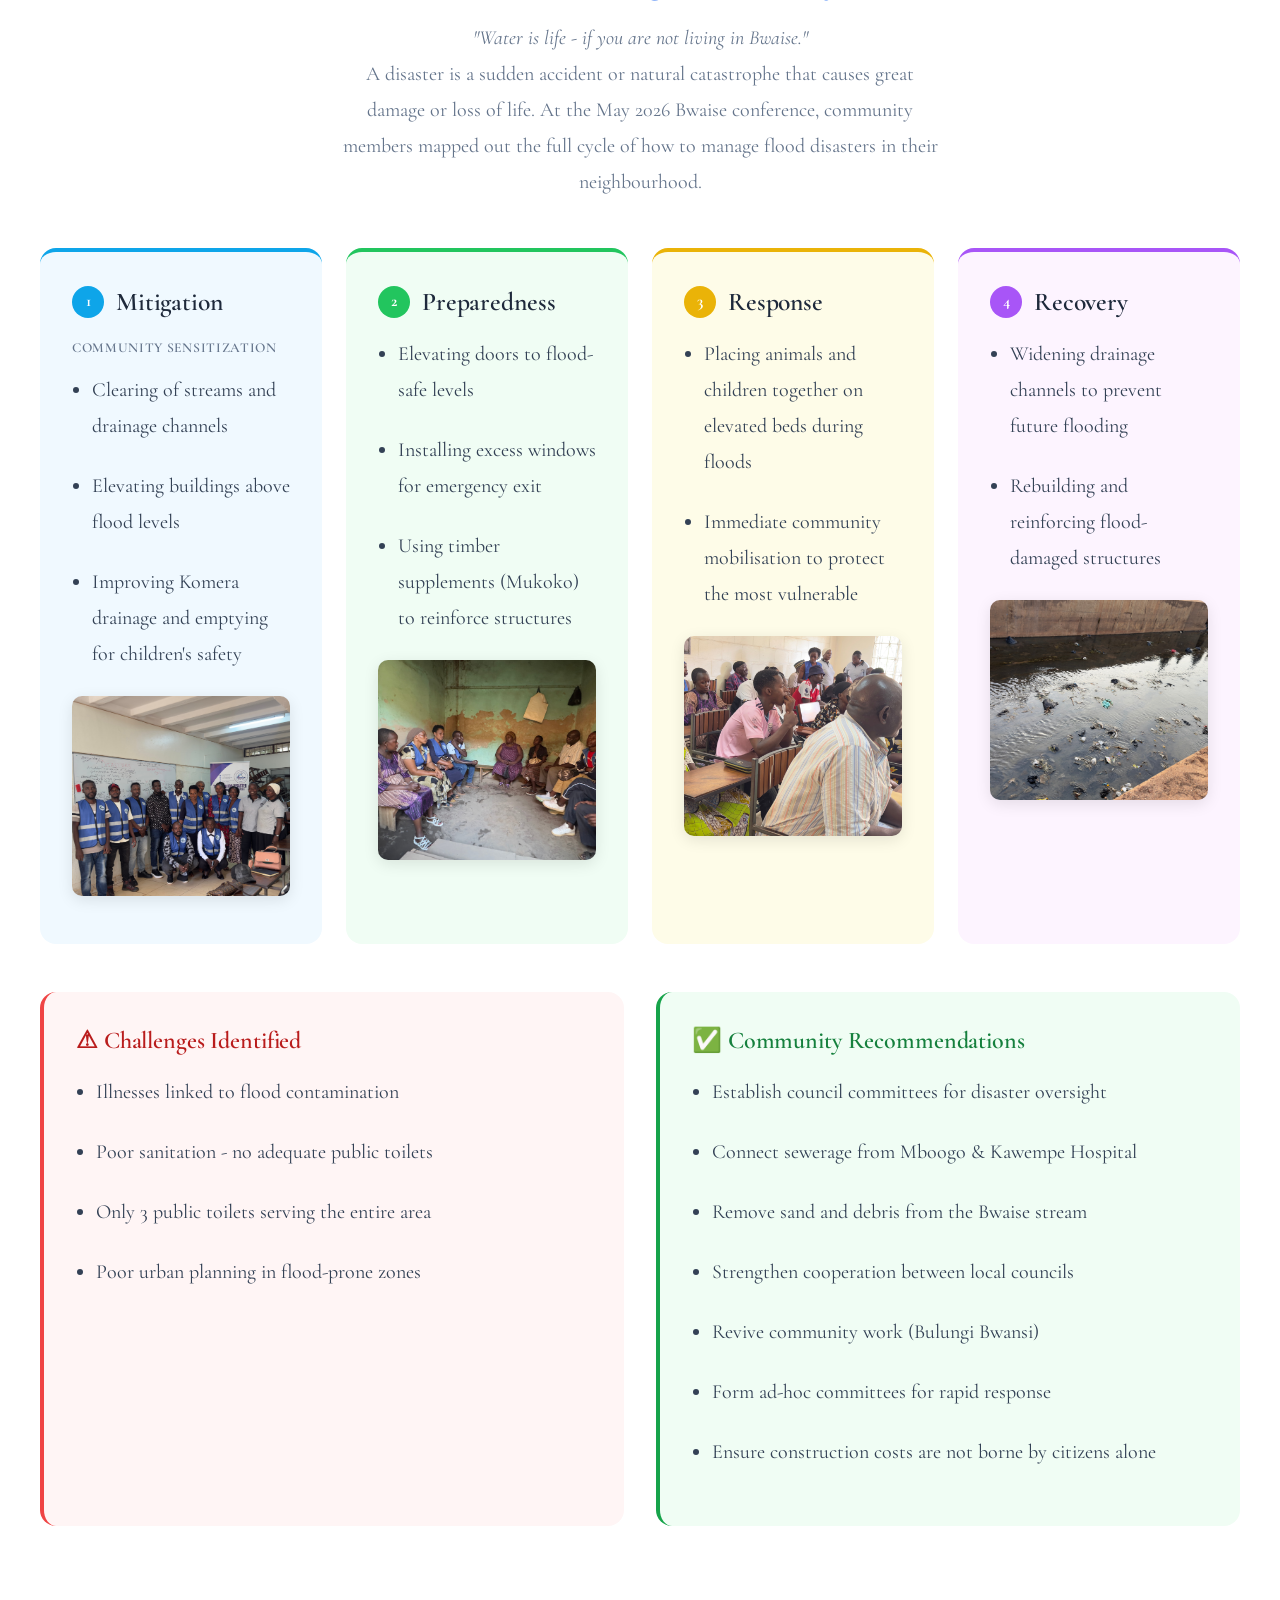
==== commit f1ca93b9: "Mobile (768px): removed the broken top: 60% / transform: translateY(-60%) positioning that could cau" ====
--- a/index.html
+++ b/index.html
@@ -94,7 +94,7 @@
       href="images/fav/favicon-16x16.png"
     />
   </head>
-  <body>
+  <body class="home-page">
     <!-- Header -->
     <header class="header">
       <nav class="nav">
--- a/styles.css
+++ b/styles.css
@@ -410,7 +410,7 @@
 ul,
 ol {
   font-family: "Cormorant Garamond", serif;
-  font-size: 1.3rem;
+  font-size: 20px;
   line-height: 1.8;
   margin-bottom: 1.5rem;
   color: #334155;
@@ -421,7 +421,7 @@
 
 li {
   font-family: "Cormorant Garamond", serif;
-  font-size: 1.3rem;
+  font-size: 20px;
   line-height: 1.8;
   margin-bottom: 1.5rem;
   color: #334155;
@@ -432,7 +432,7 @@
 ul li,
 ol li {
   font-family: "Cormorant Garamond", serif;
-  font-size: 1.3rem;
+  font-size: 20px;
   line-height: 1.8;
   margin-bottom: 1.5rem;
   color: #334155;
@@ -604,7 +604,7 @@
 
 .section-header {
   text-align: center;
-  margin-bottom: 4rem;
+  margin-bottom: 1rem;
 }
 
 .section-header h2 {
@@ -1208,6 +1208,7 @@
 
 #home {
   margin-bottom: 0;
+  padding-top: 0;
 }
 
 /* Unified section padding rhythm for index */
@@ -1678,7 +1679,7 @@
   display: flex;
   justify-content: space-between;
   align-items: center;
-  padding: 1rem 3rem;
+  padding: 1rem 1rem;
   margin: 0 auto;
   position: relative;
   height: auto;
@@ -2293,15 +2294,25 @@
   padding-top: 80px;
 }
 
+body.home-page {
+  padding-top: 0;
+}
+
 @media (max-width: 768px) {
   body {
     padding-top: 70px;
   }
+  body.home-page {
+    padding-top: 0;
+  }
 }
 
 @media (max-width: 576px) {
   body {
     padding-top: 60px;
+  }
+  body.home-page {
+    padding-top: 0;
   }
 }
 
@@ -5992,15 +6003,14 @@
 .donation-methods .row {
   display: flex;
   flex-wrap: wrap;
-  gap: 2rem;
+  gap: 4rem;
   justify-content: center;
   margin-left: 0;
   margin-right: 0;
 }
 
 .donation-methods .row > [class*="col-"] {
-  flex: 1 1 280px;
-  max-width: 360px;
+  flex: 1 1;
   padding-left: 0;
   padding-right: 0;
 }
@@ -6032,8 +6042,8 @@
 }
 
 .donation-method > p {
-  color: #64748b;
-  font-size: 1.3rem;
+  color: #000;
+  font-size: 1.5rem;
   line-height: 1.8;
   font-weight: 400;
   font-optical-sizing: auto;
@@ -6400,8 +6410,8 @@
 
 .corporate-info h4,
 .corporate-contact h4 {
-  font-size: 1.5rem;
-  color: #1e293b;
+  font-size: 1.6rem;
+  color: #000 !important;
   margin: 1.5rem 0 0.75rem;
 }
 
@@ -6547,9 +6557,8 @@
 /* Hero Slider - Swiper.js */
 .hero-slider {
   position: relative;
-  height: 100vh;
+  height: calc(100vh - 122px);
   overflow: hidden;
-  margin-top: 92px;
   background: #0f172a;
 }
 
@@ -6634,12 +6643,13 @@
 #home .swiper-container,
 #home .swiper,
 .swiper-container {
-  margin-top: -80px !important;
+  text-align: center;
+  margin-top: 0px !important;
 }
 .hero-slider {
   position: relative;
   width: 100%;
-  height: 90vh;
+  height: calc(100vh - 122px);
   min-height: 500px;
   overflow: hidden;
 }
@@ -6678,12 +6688,13 @@
   inset: 0;
   display: flex;
   align-items: center;
-  top: 0;
-  left: 0;
+  justify-content: flex-start;
+  padding-top: 80px; /* push content below the fixed header */
   width: 100%;
   height: 100%;
-  background: rgba(0, 0, 0, 0.25); /* light enough to keep image bright */
+  background: rgba(0, 0, 0, 0.25);
   z-index: 5;
+  box-sizing: border-box;
 }
 
 .slide-content {
@@ -6697,12 +6708,11 @@
   font-size: 3rem !important;
   margin-bottom: 20px !important;
   font-weight: 700 !important;
-  line-height: 1.2 !important;
+  line-height: 1.3 !important;
   color: #fff;
 }
 
 .slide-content p {
-  max-width: 520px;
   font-size: 1.5rem !important;
   margin-bottom: 35px !important;
   line-height: 1.6 !important;
@@ -6794,14 +6804,14 @@
 
 /* Mobile */
 @media (max-width: 768px) {
-  body {
-    padding-top: 60px;
+  #home {
+    padding-top: 0;
   }
 
   #home .swiper-container,
   #home .swiper,
   .swiper-container {
-    margin-top: -60px;
+    margin-top: 0px;
   }
 
   .hero-slider {
@@ -6809,22 +6819,27 @@
     min-height: 420px;
   }
   .slide-content {
-    left: 0;
-    right: 0;
-    top: 60%;
-    transform: translateY(-40%);
     width: 90%;
     margin: 0 auto;
     text-align: center;
-    padding: 0 12px;
+    padding: 0 16px;
     box-sizing: border-box;
   }
 
   .slide-content h1 {
-    font-size: 2.5rem !important;
+    font-size: 1.9rem !important;
+    line-height: 1.3 !important;
+    margin-bottom: 14px !important;
   }
   .slide-content p {
-    font-size: 1.3rem !important;
+    font-size: 1.1rem !important;
+    margin-bottom: 24px !important;
+    max-width: 100% !important;
+  }
+  .slide-overlay {
+    padding-top: 70px;
+    align-items: center;
+    justify-content: center;
   }
   .btn-slider {
     padding: 11px 28px;
@@ -6839,14 +6854,10 @@
 }
 
 @media (max-width: 480px) {
-  body {
-    padding-top: 50px;
-  }
-
   #home .swiper-container,
   #home .swiper,
   .swiper-container {
-    margin-top: -50px;
+    margin-top: 0;
   }
 
   .hero-slider {
@@ -6854,12 +6865,13 @@
     min-height: 480px;
   }
   .slide-content h1 {
-    font-size: 1.7rem !important;
-    font-weight: 600;
+    font-size: 1.5rem !important;
+    font-weight: 700 !important;
+    line-height: 1.3 !important;
   }
 
   .slide-content p {
-    font-size: 1.1rem;
+    font-size: 0.95rem !important;
     margin-bottom: 20px !important;
   }
 }
@@ -7005,11 +7017,10 @@
   border-radius: 16px;
   padding: 1.25rem 1.5rem;
   box-shadow: 0 10px 30px rgba(15, 23, 42, 0.08);
-  
-}
-.risk-item h4{
-color:#222 !important;
-font-size:1.6rem;
+}
+.risk-item h4 {
+  color: #222 !important;
+  font-size: 1.6rem;
 }
 .flood-cards {
   margin-top: 2.5rem;
@@ -8600,7 +8611,7 @@
 
 /* Emergency banner */
 .emergency-banner {
-  background: linear-gradient(135deg, #dc2626, #ef4444);
+  background: linear-gradient(135deg, #cacaca, #dadada);
   padding: 2rem;
 }
 
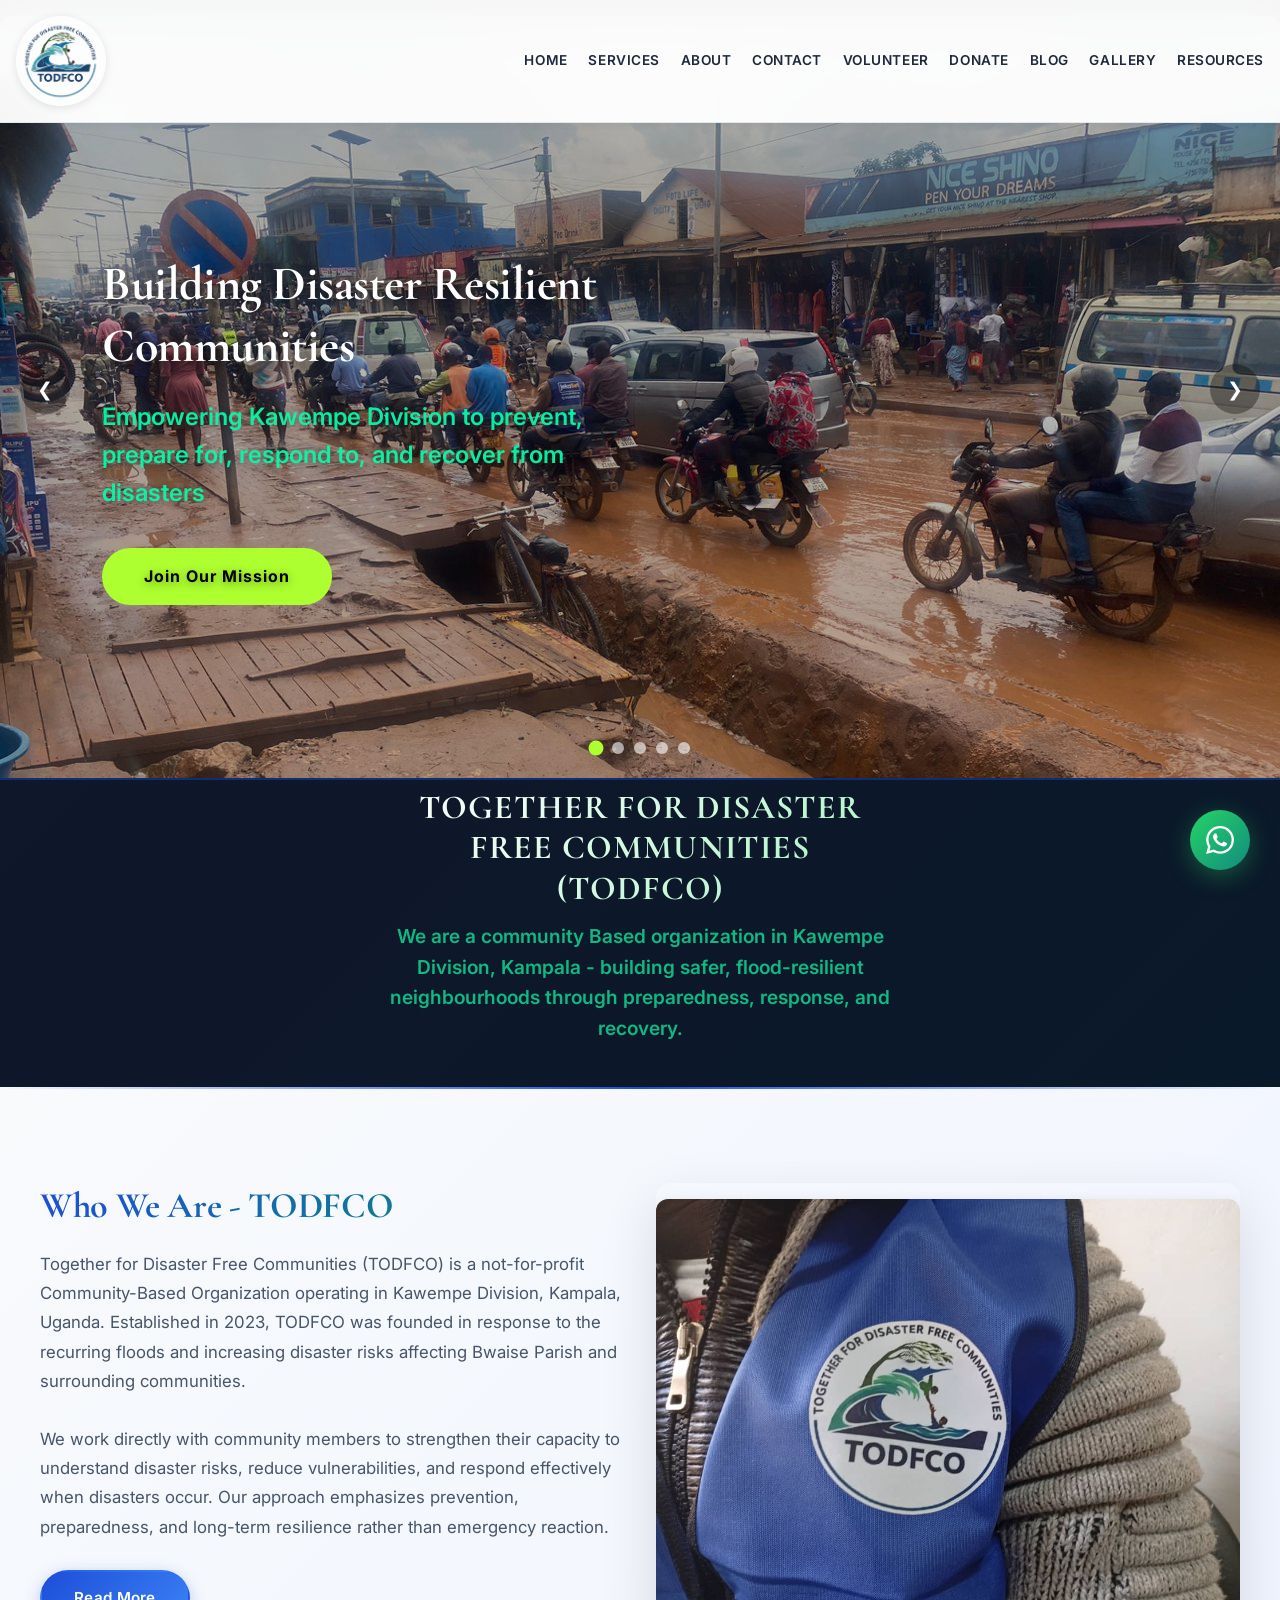
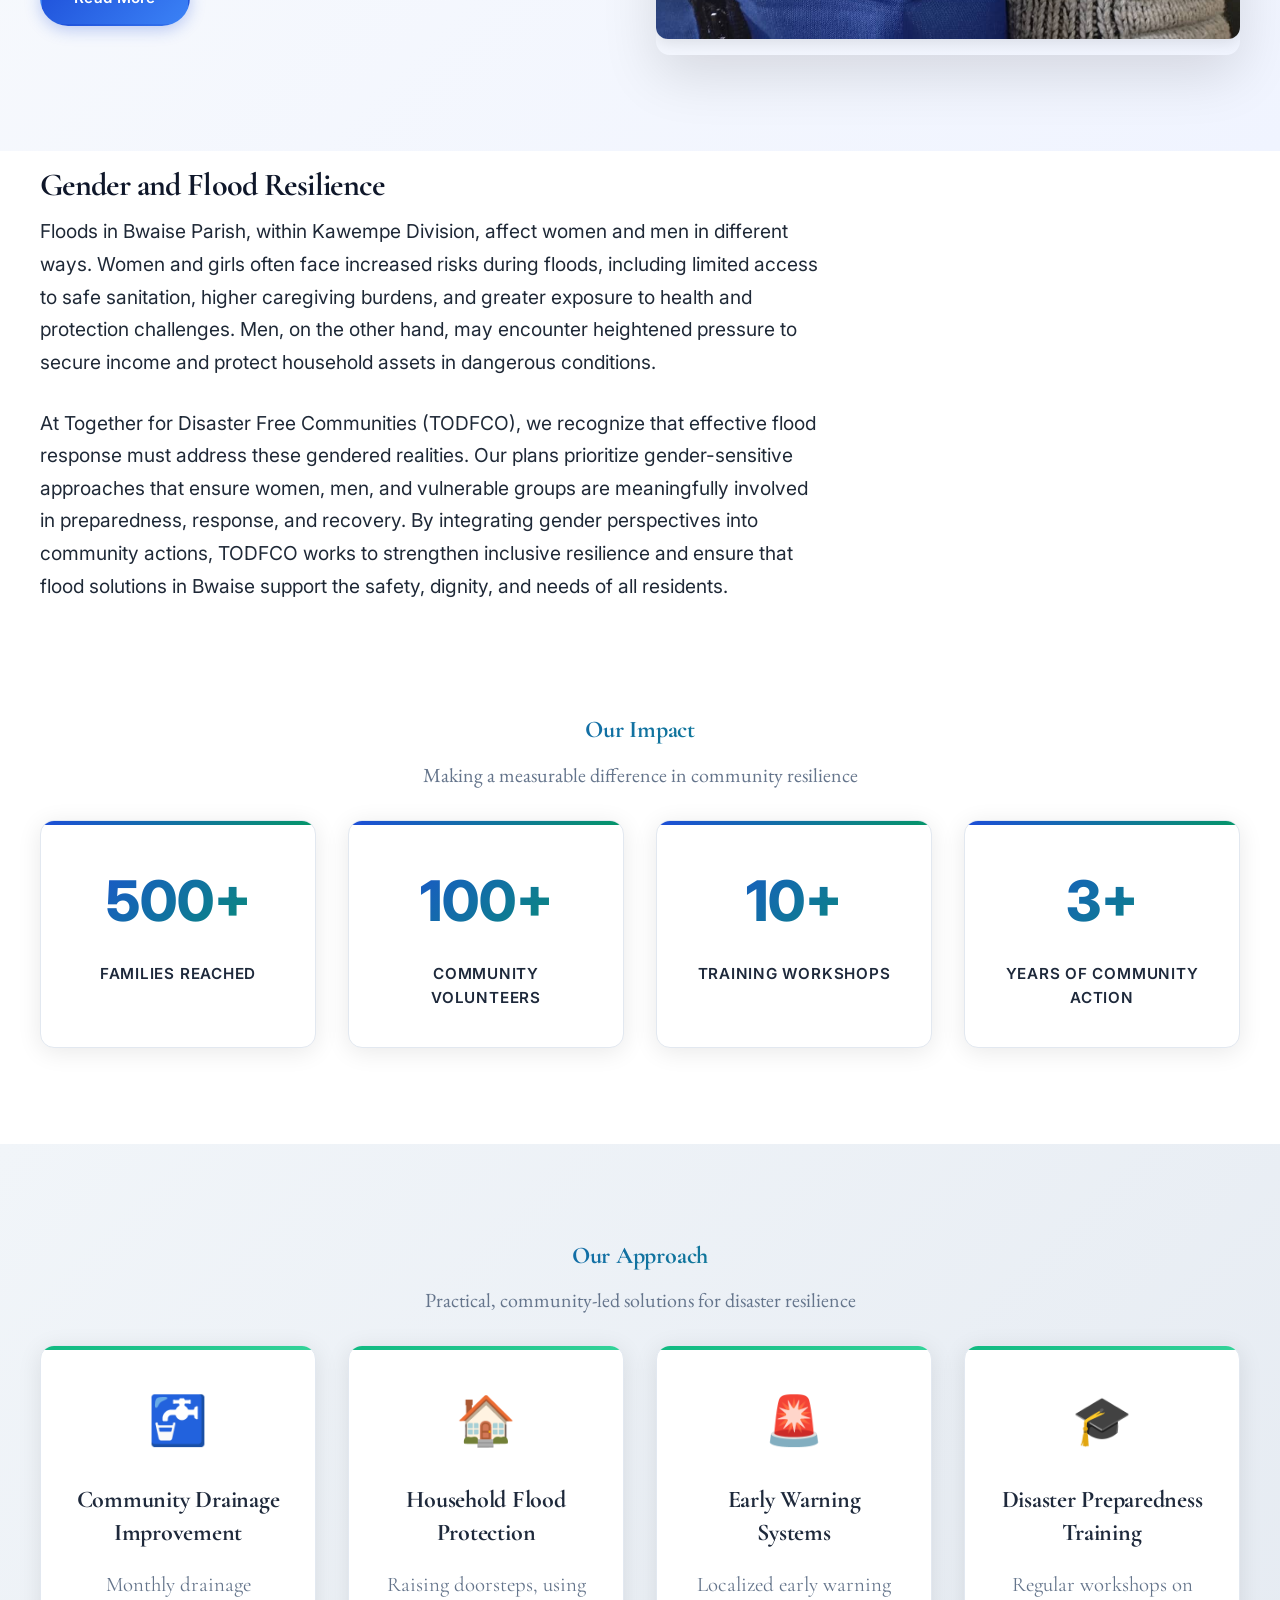
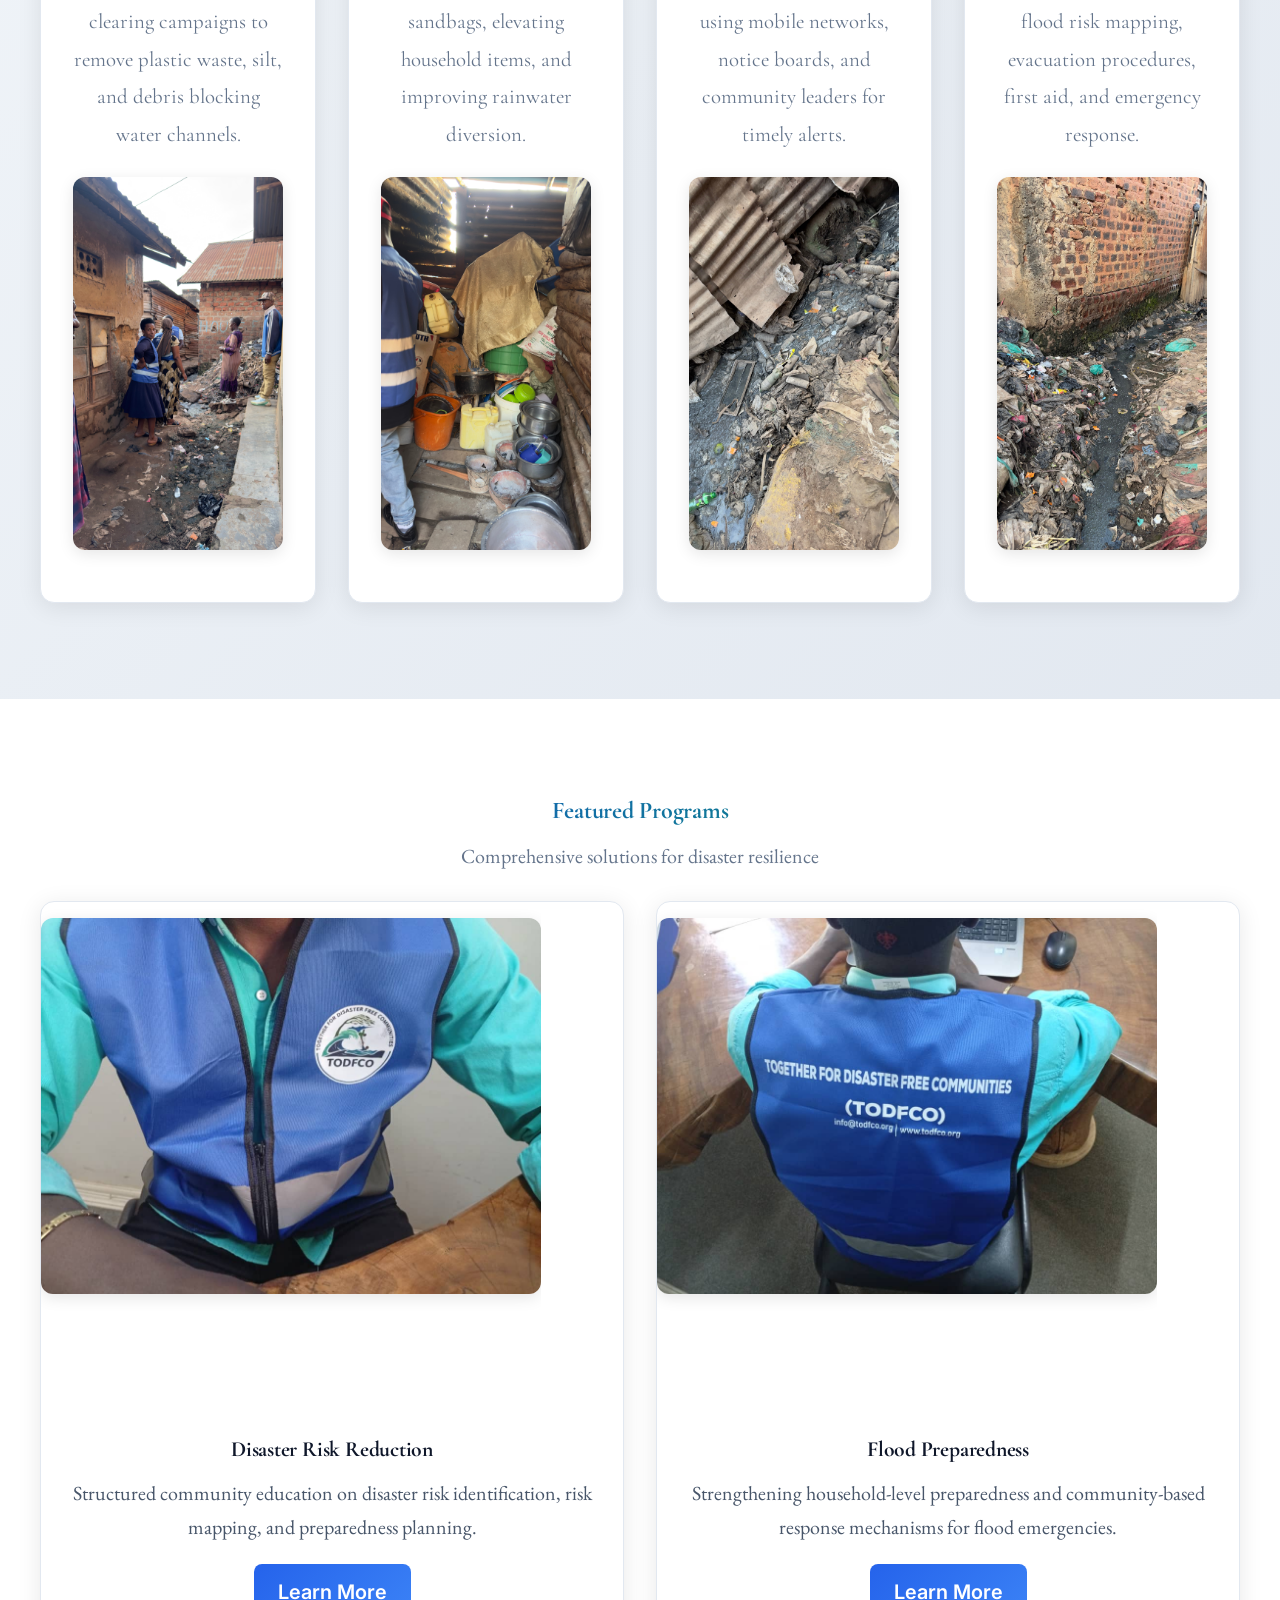
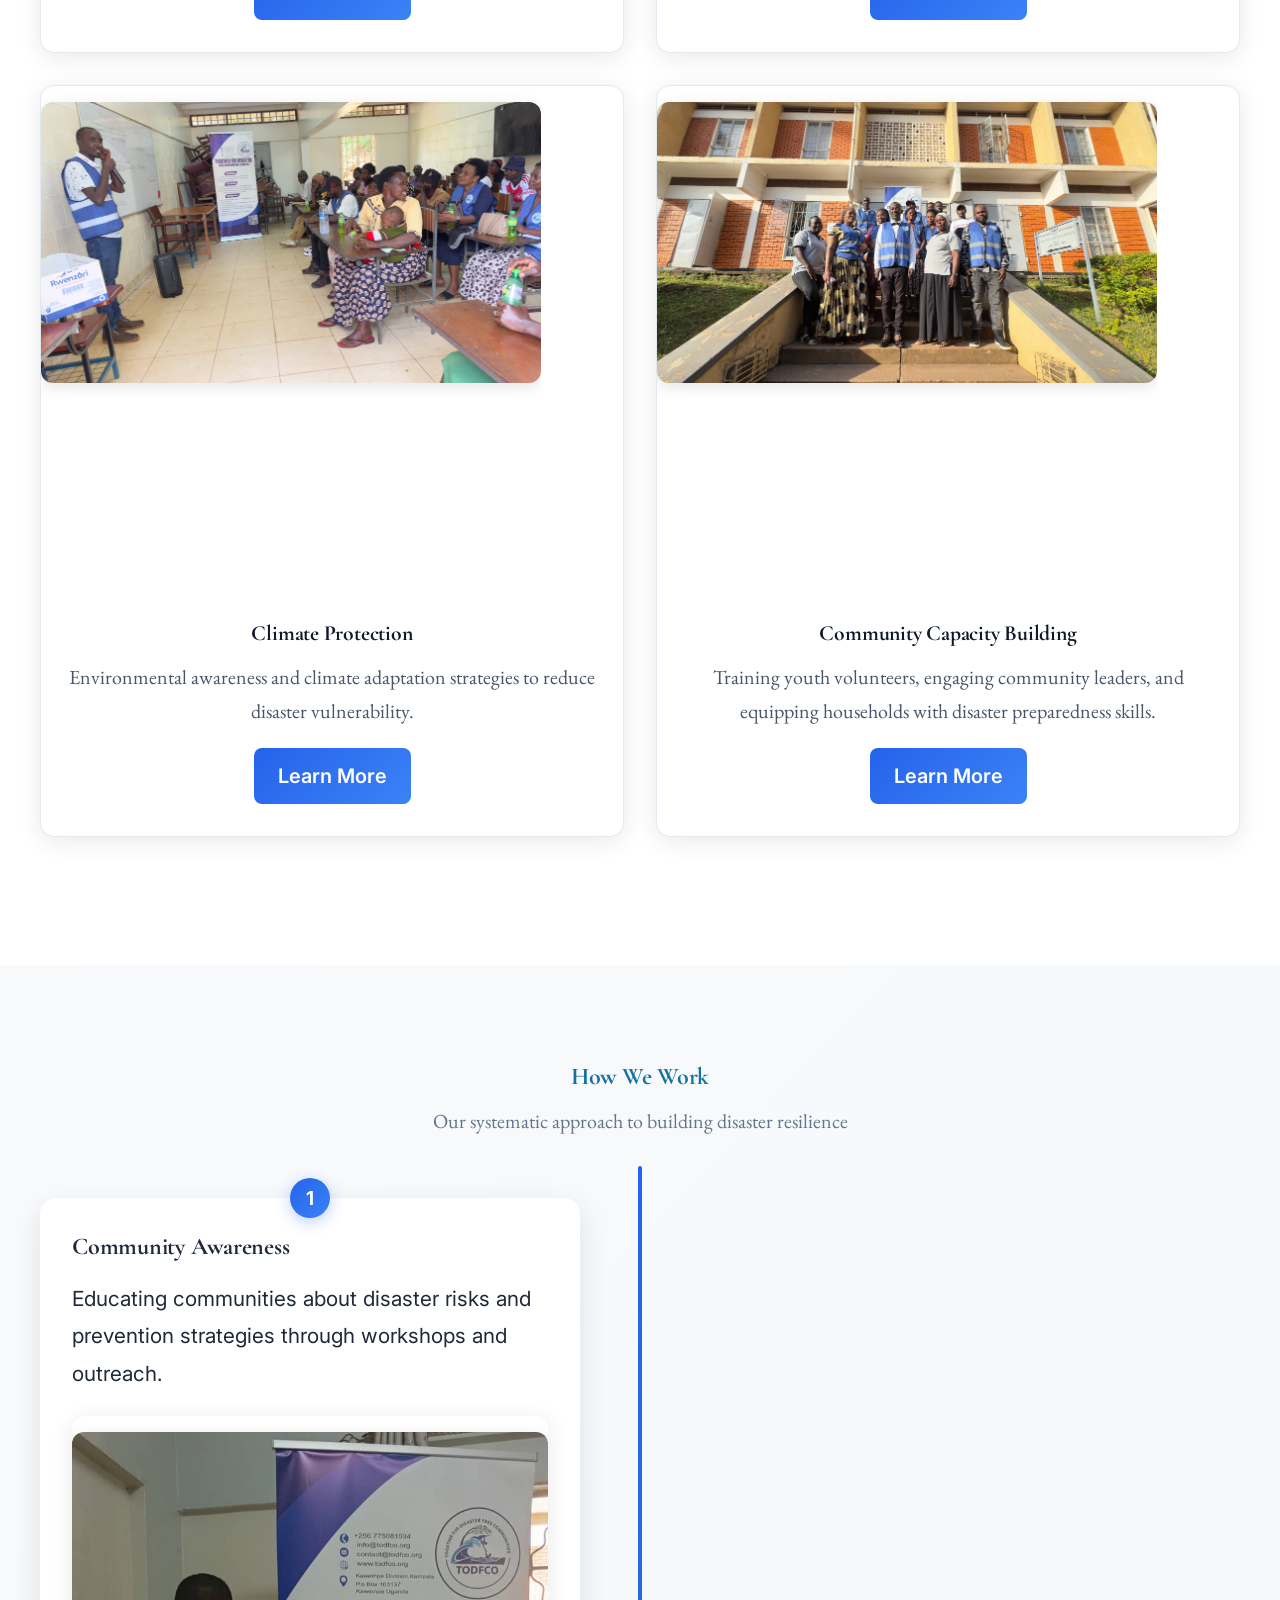
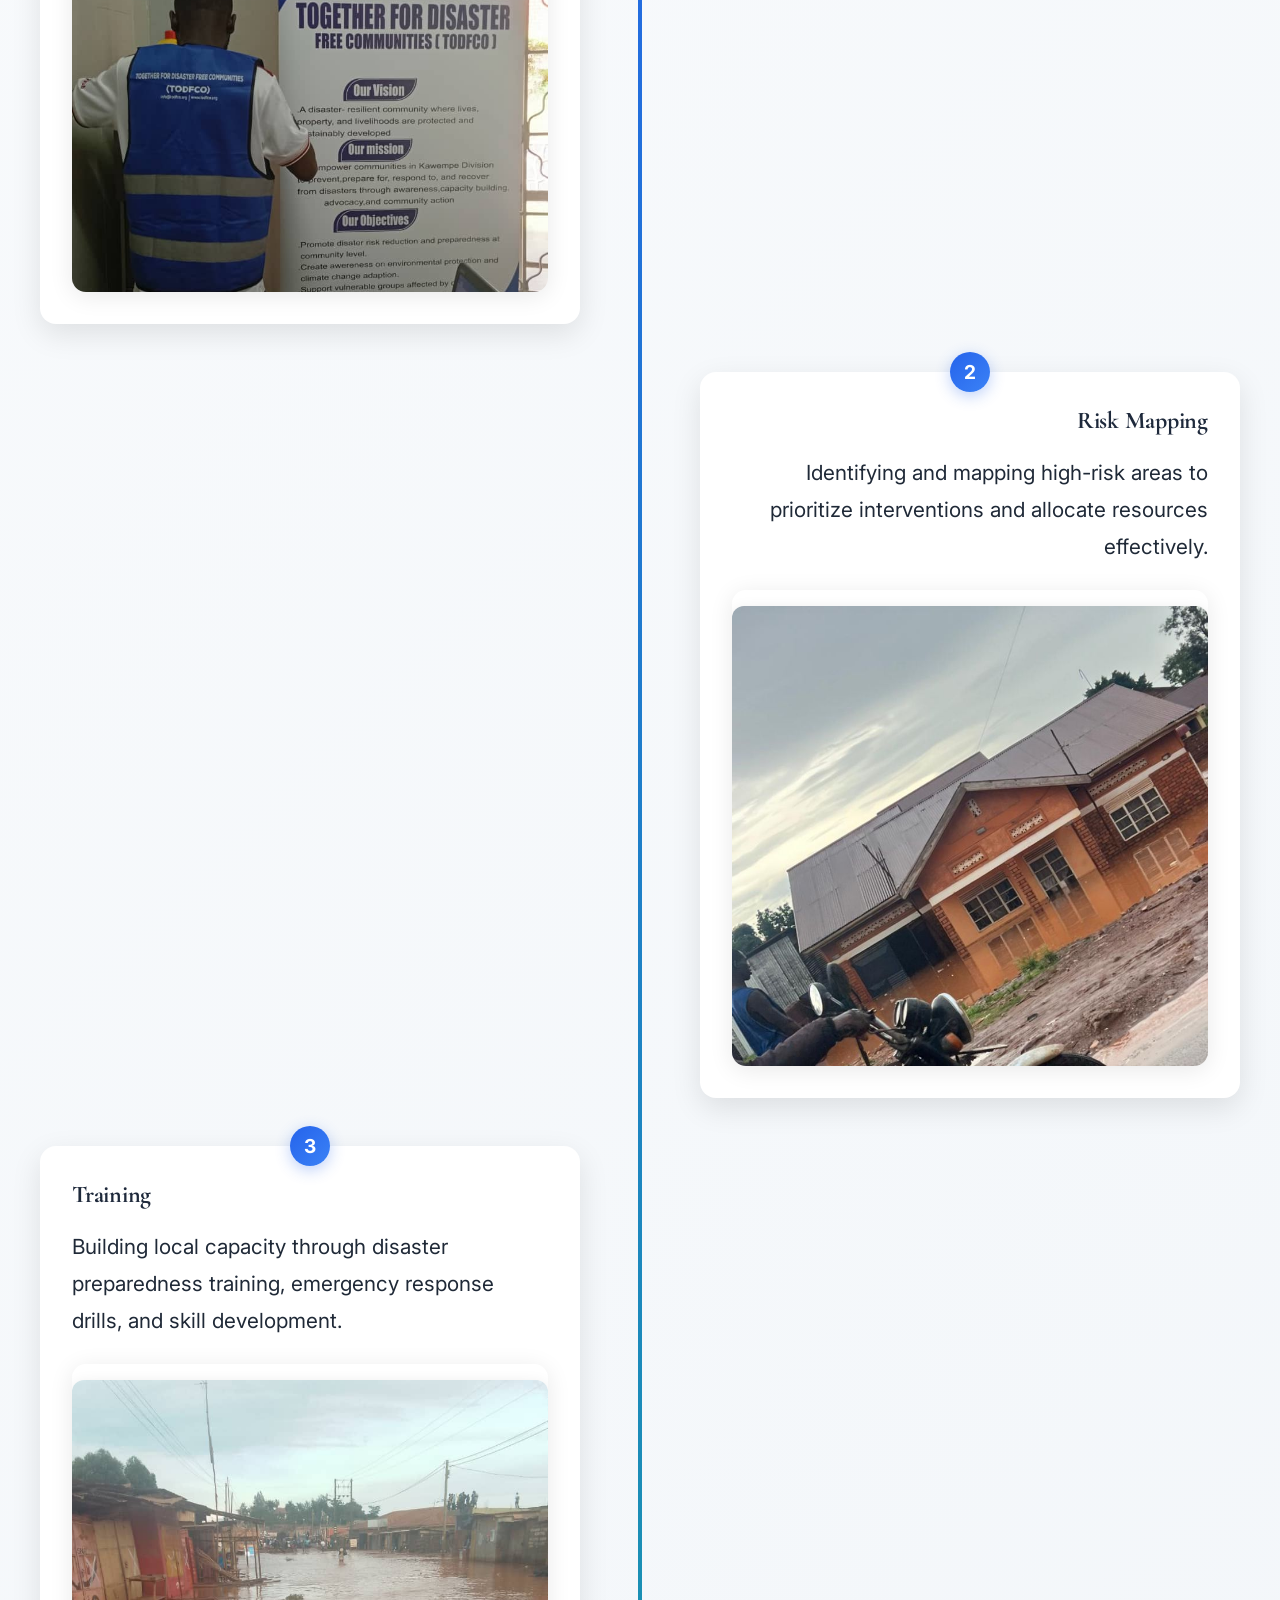
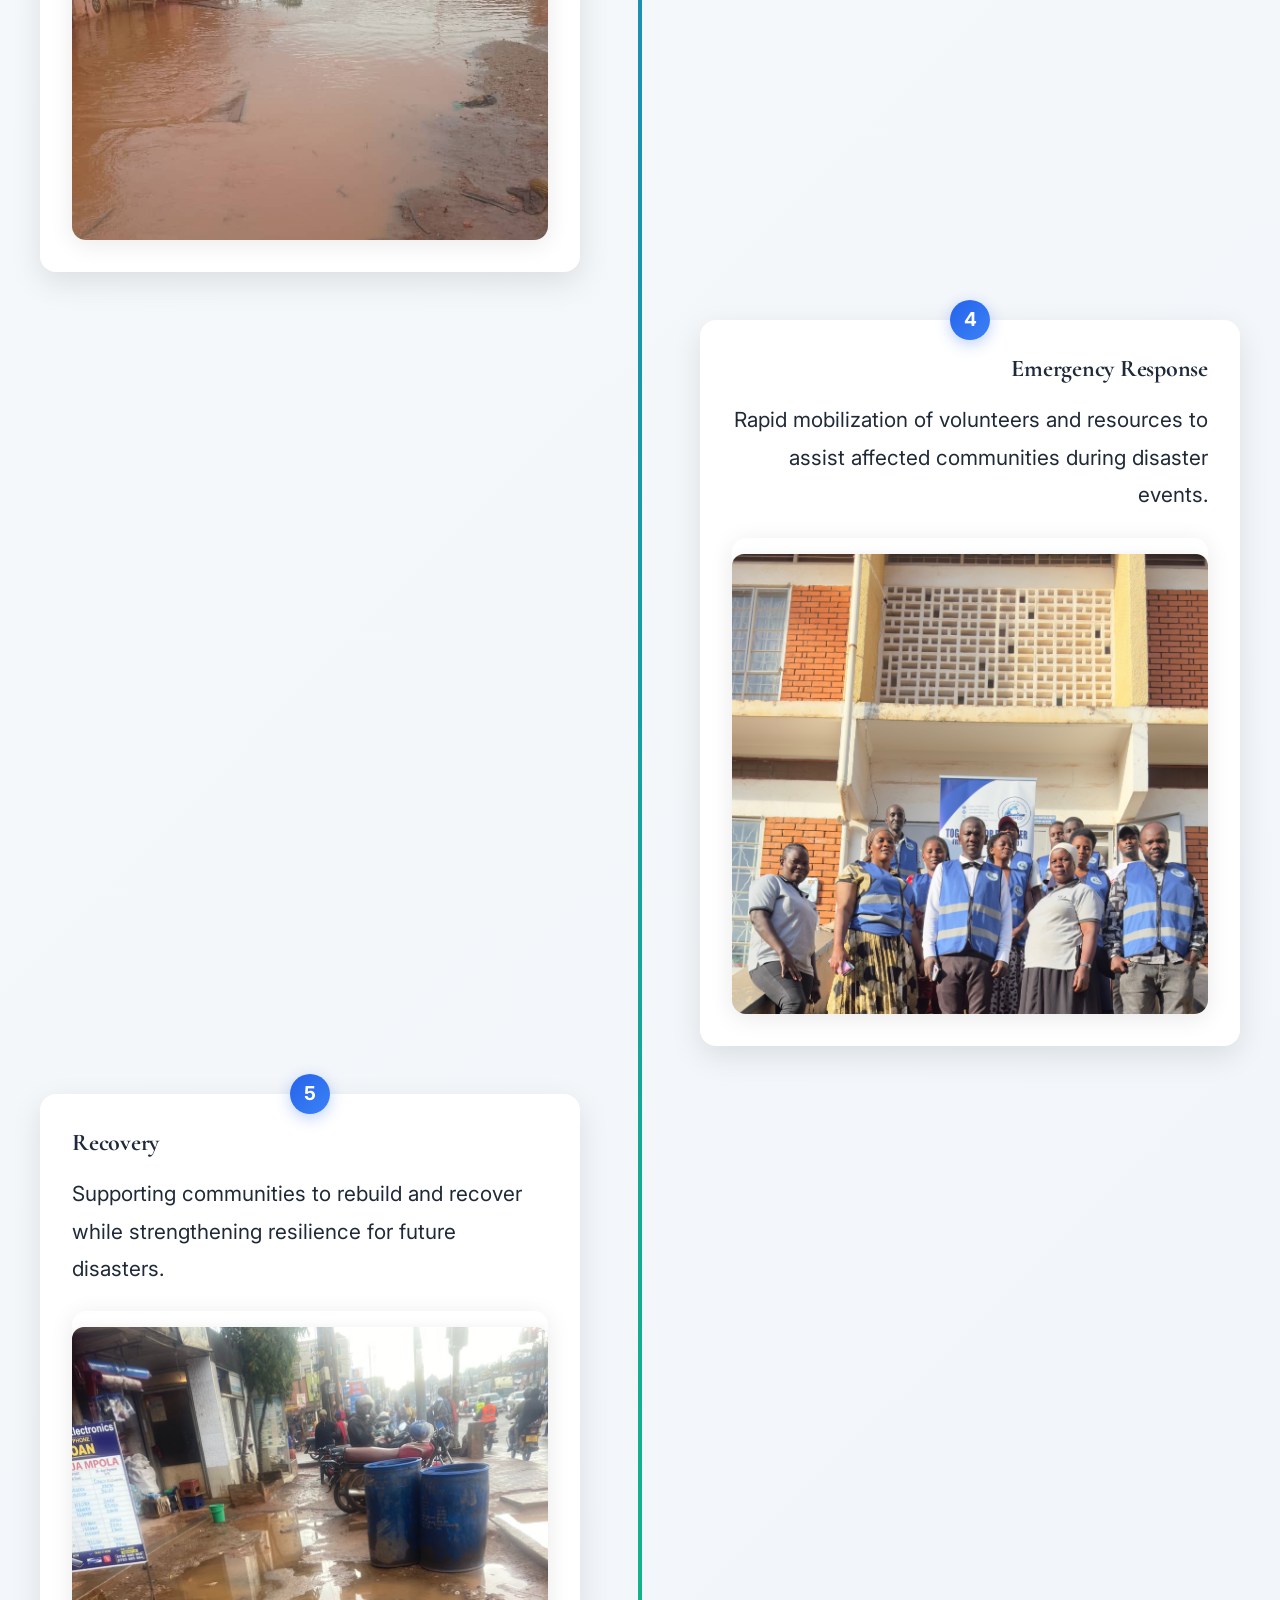
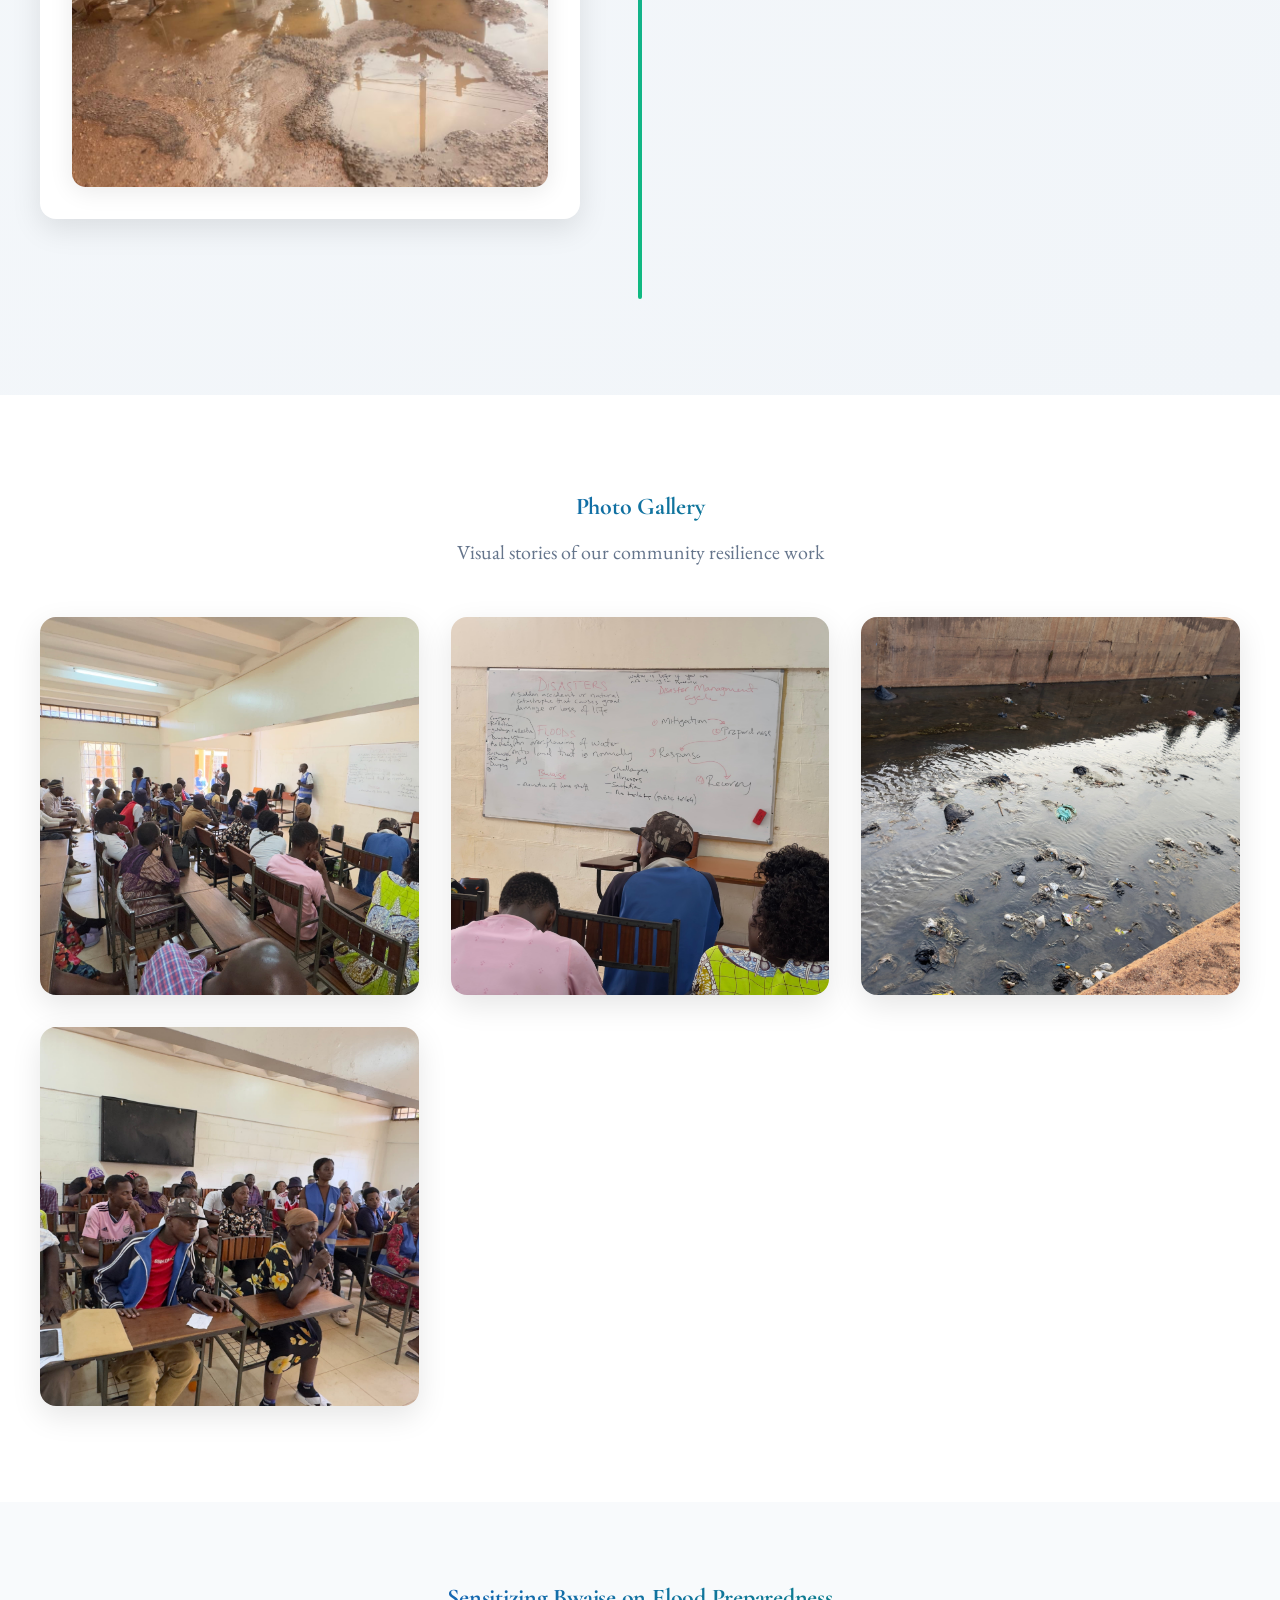
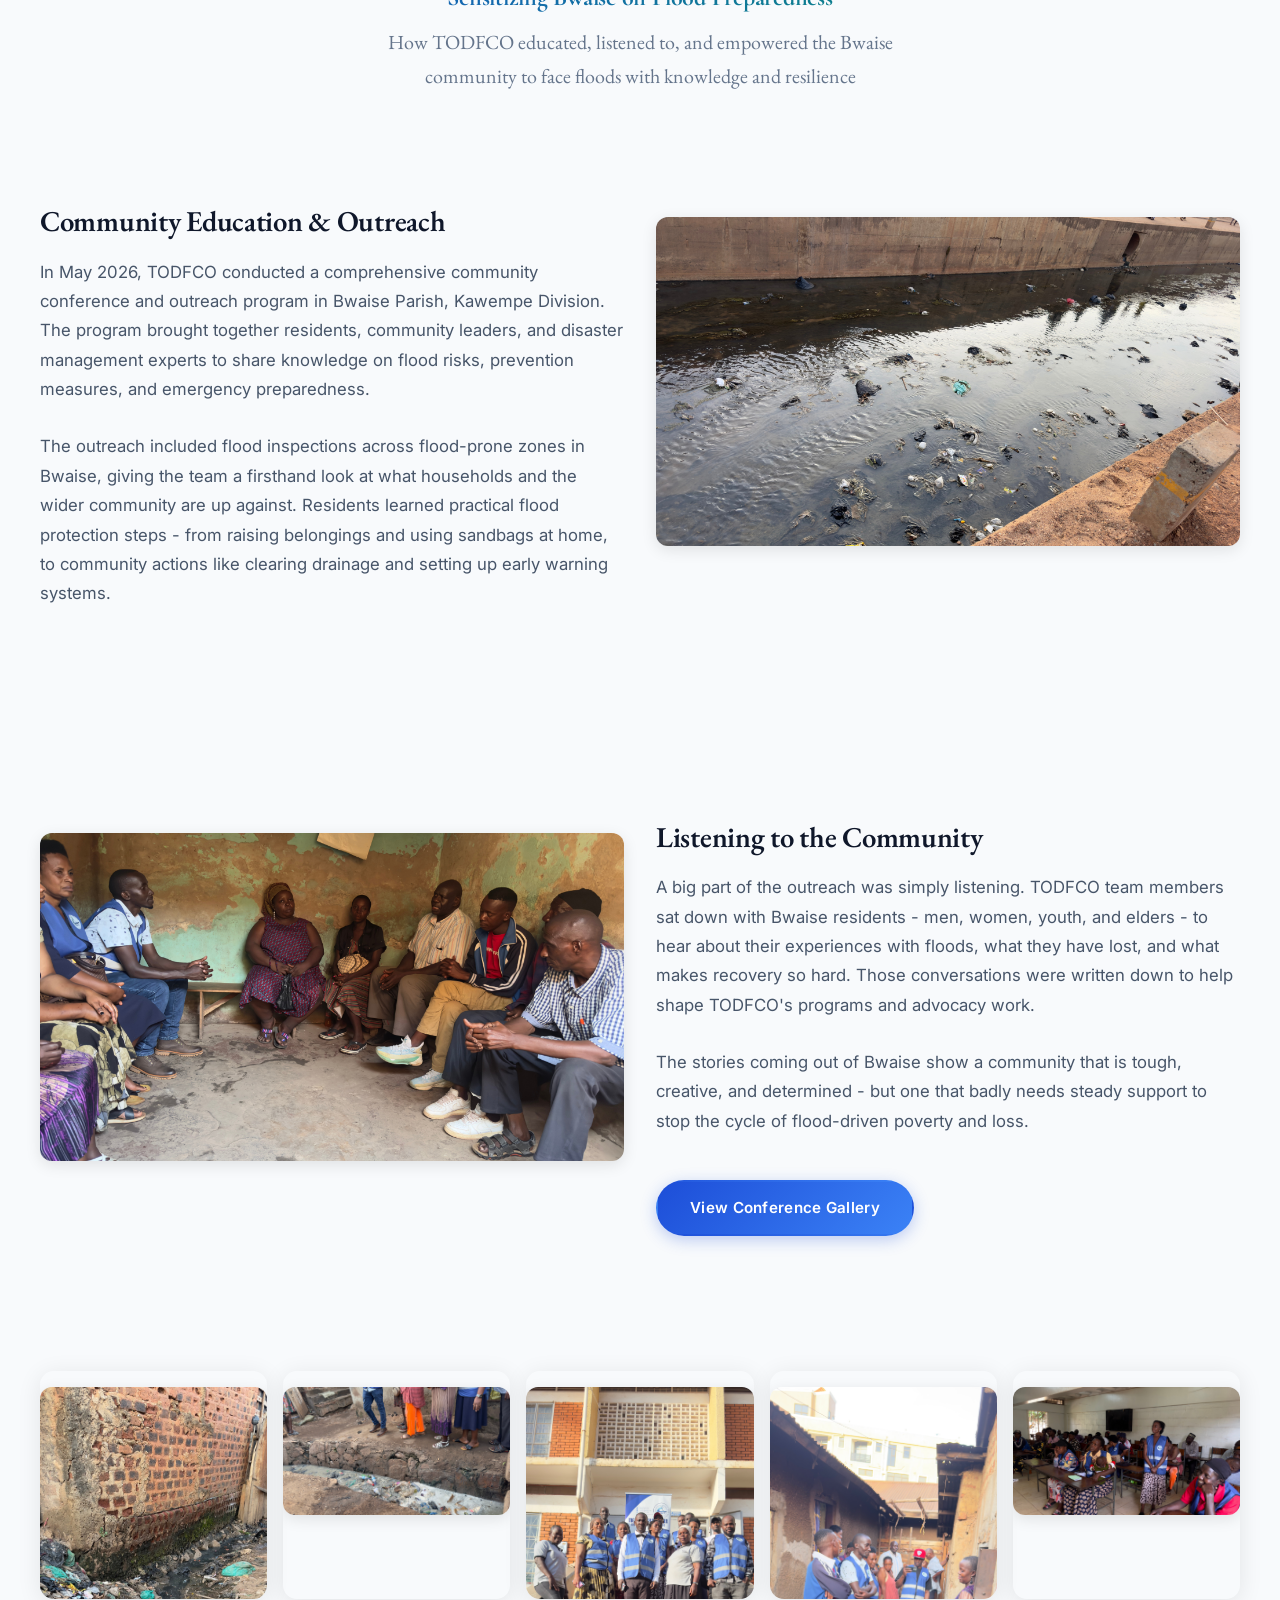
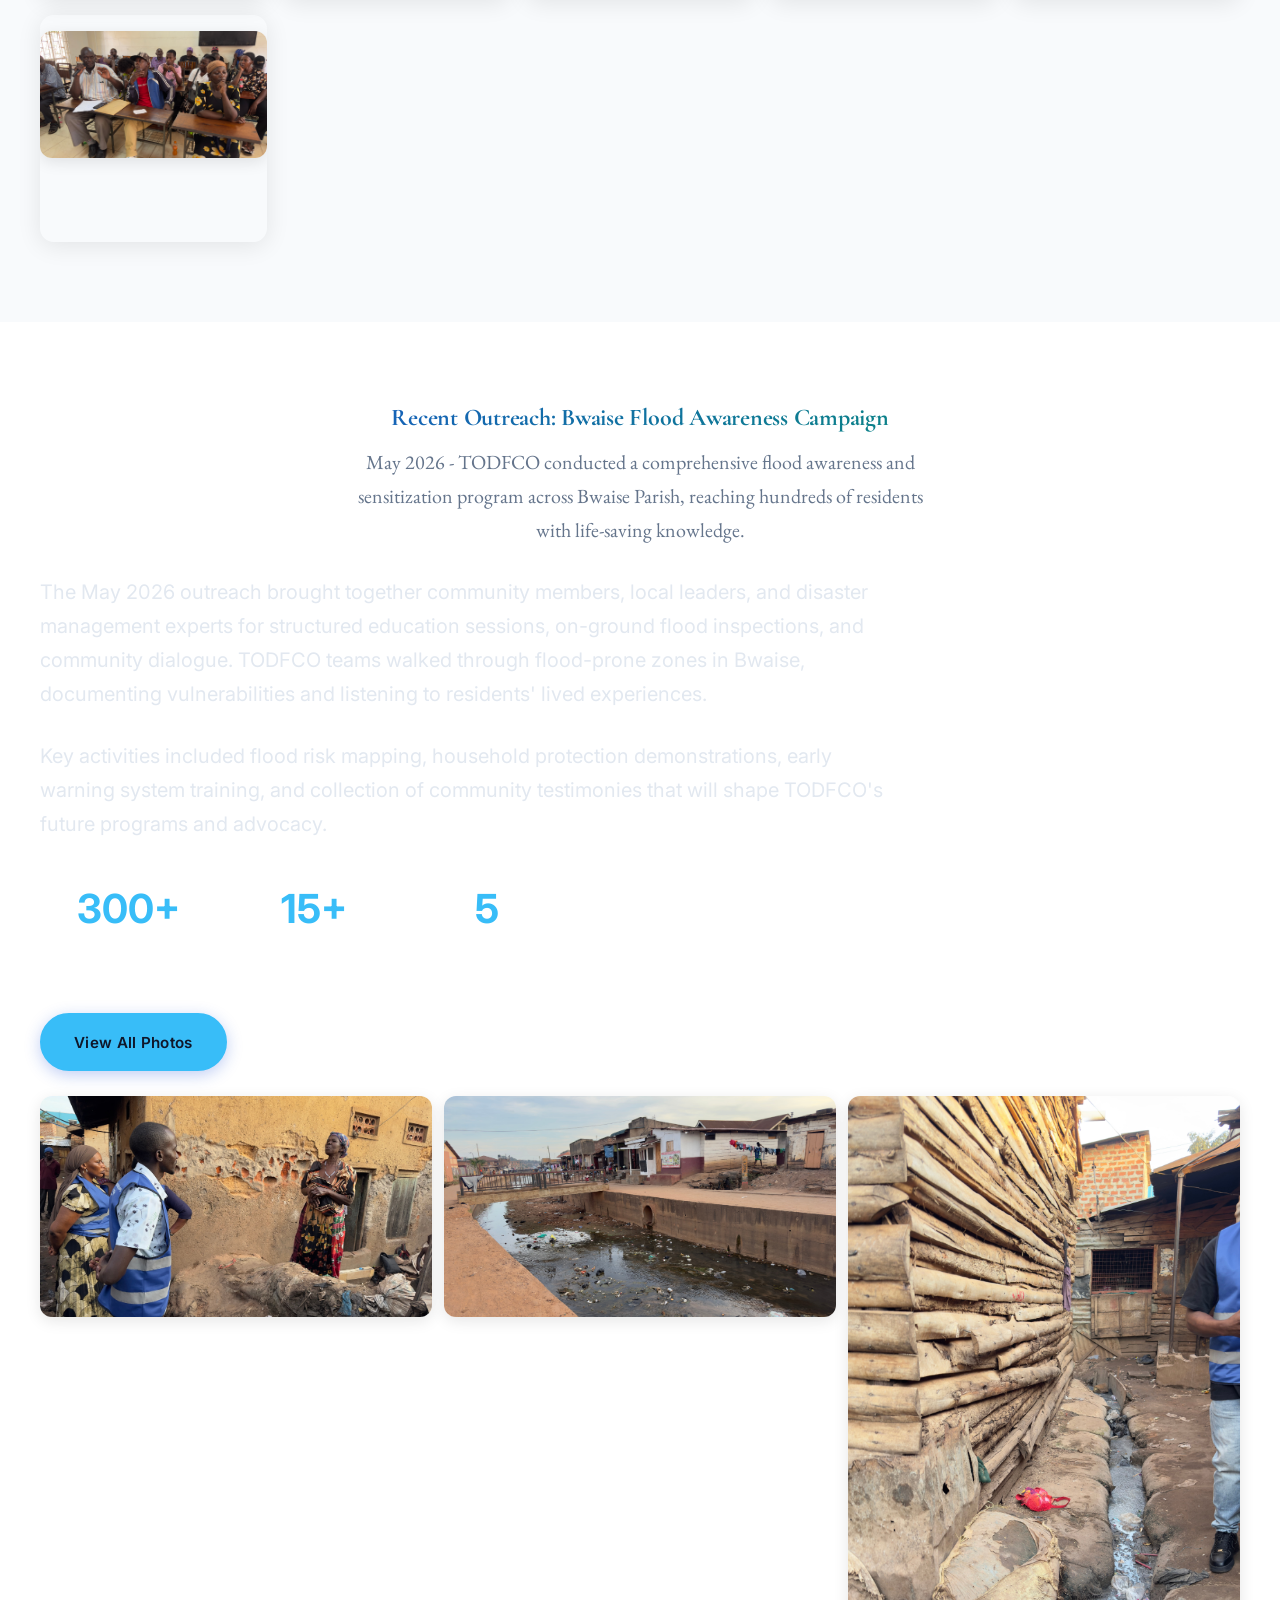
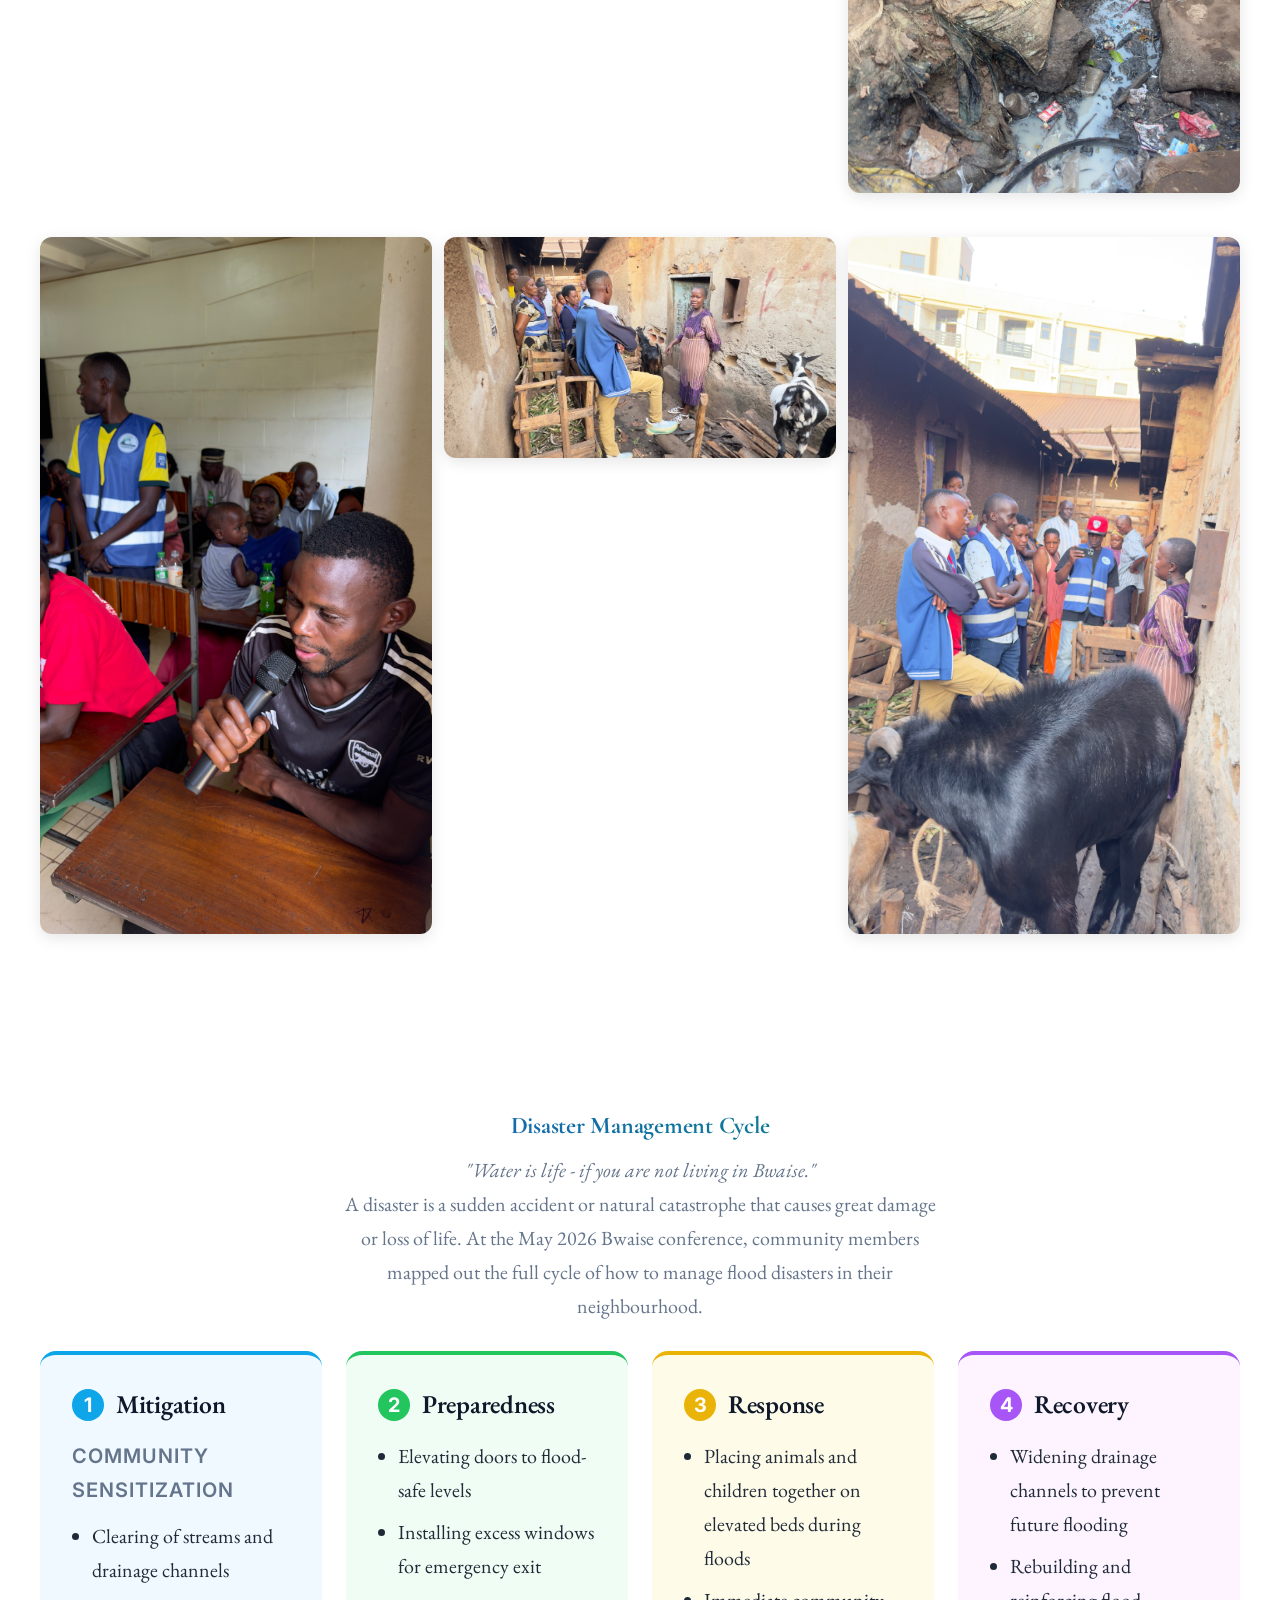
==== commit 70cf69dd: "Every single one is now 1.25rem (20px). All 17 instances across the entire stylesheet are consistent" ====
--- a/index.html
+++ b/index.html
@@ -7,7 +7,7 @@
     <link rel="preconnect" href="https://fonts.googleapis.com" />
     <link rel="preconnect" href="https://fonts.gstatic.com" crossorigin />
     <link
-      href="https://fonts.googleapis.com/css2?family=Cormorant+Garamond:wght@300..700&family=Inter:wght@300;400;500;600;700&family=Pirata+One&display=swap"
+      href="https://fonts.googleapis.com/css2?family=Cormorant+Garamond:wght@300..700&family=EB+Garamond:wght@400;500;600;700&family=Inter:wght@300;400;500;600;700&family=Pirata+One&display=swap"
       rel="stylesheet"
     />
     <link rel="stylesheet" href="styles.css" />
@@ -706,10 +706,7 @@
       </section>
 
       <!-- Bwaise Flood Sensitization Section -->
-      <section
-        class="bwaise-sensitization"
-        style="padding: 5rem 0; background: #f8fafc"
-      >
+      <section class="bwaise-sensitization">
         <div class="container">
           <div class="section-header animate-fadeIn">
             <h2>Sensitizing Bwaise on Flood Preparedness</h2>
@@ -718,16 +715,10 @@
               community to face floods with knowledge and resilience
             </p>
           </div>
-          <div class="row" style="margin-bottom: 3rem">
+          <div class="row bwaise-sensitization row-mb">
             <div class="col-md-6">
               <div class="intro-content animate-fadeInUp">
-                <h3
-                  style="
-                    font-family: &quot;Cormorant Garamond&quot;, serif;
-                    font-size: 1.8rem;
-                    margin-bottom: 1rem;
-                  "
-                >
+                <h3 class="bwaise-section-h3">
                   Community Education &amp; Outreach
                 </h3>
                 <p>
@@ -748,31 +739,18 @@
               </div>
             </div>
             <div class="col-md-6">
-              <div class="intro-image animate-slideInRight">
+              <div class="intro-image-rounded animate-slideInRight">
                 <img
                   src="images/conference/IMG_7506.JPG"
                   alt="TODFCO community sensitization session in Bwaise"
-                  style="
-                    width: 100%;
-                    border-radius: 16px;
-                    box-shadow: 0 10px 40px rgba(0, 0, 0, 0.12);
-                  "
                 />
               </div>
             </div>
           </div>
-          <div class="row" style="margin-bottom: 3rem">
-            <div class="col-md-6" style="order: 2">
+          <div class="row bwaise-sensitization row-mb">
+            <div class="col-md-6 col-order-2">
               <div class="intro-content animate-fadeInUp">
-                <h3
-                  style="
-                    font-family: &quot;Cormorant Garamond&quot;, serif;
-                    font-size: 1.8rem;
-                    margin-bottom: 1rem;
-                  "
-                >
-                  Listening to the Community
-                </h3>
+                <h3 class="bwaise-section-h3">Listening to the Community</h3>
                 <p>
                   A big part of the outreach was simply listening. TODFCO team
                   members sat down with Bwaise residents - men, women, youth,
@@ -789,34 +767,22 @@
                 </p>
                 <a
                   href="gallery.html"
-                  class="cta-button hover-lift"
-                  style="display: inline-block; margin-top: 1rem"
+                  class="cta-button hover-lift cta-button-inline"
                   >View Conference Gallery</a
                 >
               </div>
             </div>
-            <div class="col-md-6" style="order: 1">
-              <div class="intro-image animate-slideInRight">
+            <div class="col-md-6 col-order-1">
+              <div class="intro-image-rounded animate-slideInRight">
                 <img
                   src="images/conference/IMG_7537.JPG"
                   alt="TODFCO team listening to Bwaise community members"
-                  style="
-                    width: 100%;
-                    border-radius: 16px;
-                    box-shadow: 0 10px 40px rgba(0, 0, 0, 0.12);
-                  "
                 />
               </div>
             </div>
           </div>
           <!-- Conference Photo Strip -->
-          <div
-            class="gallery-grid"
-            style="
-              grid-template-columns: repeat(auto-fit, minmax(220px, 1fr));
-              gap: 1rem;
-            "
-          >
+          <div class="gallery-grid gallery-grid-strip">
             <div class="gallery-item">
               <img
                 src="images/conference/IMG_7511.JPG"
@@ -878,7 +844,7 @@
       </section>
 
       <!-- Recent Outreach Campaign -->
-      <section class="recent-outreach" style="padding: 5rem 0">
+      <section class="recent-outreach">
         <div class="container">
           <div class="section-header animate-fadeIn">
             <h2 style="color: #fff">
@@ -890,9 +856,9 @@
               residents with life-saving knowledge.
             </p>
           </div>
-          <div class="row" style="margin-bottom: 2.5rem; align-items: center">
+          <div class="row outreach-row">
             <div class="col-md-5">
-              <div style="color: #e2e8f0; line-height: 1.8">
+              <div class="outreach-text">
                 <p>
                   The May 2026 outreach brought together community members,
                   local leaders, and disaster management experts for structured
@@ -901,150 +867,58 @@
                   Bwaise, documenting vulnerabilities and listening to
                   residents' lived experiences.
                 </p>
-                <p style="margin-top: 1rem">
+                <p class="mt">
                   Key activities included flood risk mapping, household
                   protection demonstrations, early warning system training, and
                   collection of community testimonies that will shape TODFCO's
                   future programs and advocacy.
                 </p>
-                <div
-                  style="
-                    display: flex;
-                    gap: 2rem;
-                    margin-top: 2rem;
-                    flex-wrap: wrap;
-                  "
-                >
-                  <div style="text-align: center">
-                    <div
-                      style="
-                        font-size: 2.5rem;
-                        font-weight: 700;
-                        color: #38bdf8;
-                      "
-                    >
-                      300+
-                    </div>
-                    <div
-                      style="color: rgba(255, 255, 255, 0.7); font-size: 0.9rem"
-                    >
-                      Residents Reached
-                    </div>
+                <div class="outreach-stats">
+                  <div class="outreach-stat">
+                    <div class="outreach-stat-number">300+</div>
+                    <div class="outreach-stat-label">Residents Reached</div>
                   </div>
-                  <div style="text-align: center">
-                    <div
-                      style="
-                        font-size: 2.5rem;
-                        font-weight: 700;
-                        color: #38bdf8;
-                      "
-                    >
-                      15+
-                    </div>
-                    <div
-                      style="color: rgba(255, 255, 255, 0.7); font-size: 0.9rem"
-                    >
-                      Sessions Held
-                    </div>
+                  <div class="outreach-stat">
+                    <div class="outreach-stat-number">15+</div>
+                    <div class="outreach-stat-label">Sessions Held</div>
                   </div>
-                  <div style="text-align: center">
-                    <div
-                      style="
-                        font-size: 2.5rem;
-                        font-weight: 700;
-                        color: #38bdf8;
-                      "
-                    >
-                      5
-                    </div>
-                    <div
-                      style="color: rgba(255, 255, 255, 0.7); font-size: 0.9rem"
-                    >
-                      Zones Inspected
-                    </div>
+                  <div class="outreach-stat">
+                    <div class="outreach-stat-number">5</div>
+                    <div class="outreach-stat-label">Zones Inspected</div>
                   </div>
                 </div>
                 <a
                   href="gallery.html"
-                  class="cta-button hover-lift"
-                  style="
-                    display: inline-block;
-                    margin-top: 2rem;
-                    background: #38bdf8;
-                    color: #0f172a;
-                    border-color: #38bdf8;
-                  "
+                  class="cta-button hover-lift outreach-cta"
                   >View All Photos</a
                 >
               </div>
             </div>
             <div class="col-md-7">
-              <div
-                style="
-                  display: grid;
-                  grid-template-columns: 1fr 1fr 1fr;
-                  gap: 0.75rem;
-                "
-              >
+              <div class="outreach-photo-grid">
                 <img
                   src="images/conference/IMG_7505.JPG"
                   alt="Community outreach session"
-                  style="
-                    width: 100%;
-                    height: 160px;
-                    object-fit: cover;
-                    border-radius: 10px;
-                  "
                 />
                 <img
                   src="images/conference/IMG_7510.JPG"
                   alt="Flood awareness training"
-                  style="
-                    width: 100%;
-                    height: 160px;
-                    object-fit: cover;
-                    border-radius: 10px;
-                  "
                 />
                 <img
                   src="images/conference/IMG_7516.JPG"
                   alt="Community engagement"
-                  style="
-                    width: 100%;
-                    height: 160px;
-                    object-fit: cover;
-                    border-radius: 10px;
-                  "
                 />
                 <img
                   src="images/conference/IMG_7521.JPG"
                   alt="Flood inspection"
-                  style="
-                    width: 100%;
-                    height: 160px;
-                    object-fit: cover;
-                    border-radius: 10px;
-                  "
                 />
                 <img
                   src="images/conference/IMG_7525.JPG"
                   alt="Sensitization session"
-                  style="
-                    width: 100%;
-                    height: 160px;
-                    object-fit: cover;
-                    border-radius: 10px;
-                  "
                 />
                 <img
                   src="images/conference/IMG_7531.JPG"
                   alt="Community voices"
-                  style="
-                    width: 100%;
-                    height: 160px;
-                    object-fit: cover;
-                    border-radius: 10px;
-                  "
                 />
               </div>
             </div>
@@ -1053,11 +927,11 @@
       </section>
 
       <!-- Disaster Management Cycle - from the May 2026 Bwaise Conference -->
-      <section style="padding: 5rem 0; background: #fff">
+      <section class="disaster-cycle-section">
         <div class="container">
           <div class="section-header animate-fadeIn">
             <h2>Disaster Management Cycle</h2>
-            <p style="font-style: italic; color: #64748b">
+            <p class="quote-italic">
               "Water is life - if you are not living in Bwaise."
             </p>
             <p>
@@ -1069,69 +943,15 @@
           </div>
 
           <!-- 4-phase cycle cards -->
-          <div
-            style="
-              display: grid;
-              grid-template-columns: repeat(auto-fit, minmax(250px, 1fr));
-              gap: 1.5rem;
-              margin-bottom: 3rem;
-            "
-          >
+          <div class="cycle-grid">
             <!-- 1. Mitigation -->
-            <div
-              style="
-                background: #f0f9ff;
-                border-radius: 16px;
-                padding: 2rem;
-                border-top: 4px solid #0ea5e9;
-              "
-            >
-              <div
-                style="
-                  display: flex;
-                  align-items: center;
-                  gap: 0.75rem;
-                  margin-bottom: 1rem;
-                "
-              >
-                <span
-                  style="
-                    background: #0ea5e9;
-                    color: #fff;
-                    font-weight: 700;
-                    border-radius: 50%;
-                    width: 2rem;
-                    height: 2rem;
-                    display: flex;
-                    align-items: center;
-                    justify-content: center;
-                    flex-shrink: 0;
-                  "
-                  >1</span
-                >
-                <h3
-                  style="
-                    font-family: &quot;Cormorant Garamond&quot;, serif;
-                    font-size: 1.6rem;
-                    margin: 0;
-                  "
-                >
-                  Mitigation
-                </h3>
-              </div>
-              <p
-                style="
-                  font-size: 0.85rem;
-                  color: #64748b;
-                  margin-bottom: 0.75rem;
-                  font-weight: 600;
-                  text-transform: uppercase;
-                  letter-spacing: 0.05em;
-                "
-              >
-                Community Sensitization
-              </p>
-              <ul style="padding-left: 1.25rem; margin: 0; line-height: 1.9">
+            <div class="cycle-card cycle-card-mitigation">
+              <div class="cycle-card-header">
+                <span class="cycle-badge cycle-badge-blue">1</span>
+                <h3>Mitigation</h3>
+              </div>
+              <p class="cycle-label">Community Sensitization</p>
+              <ul>
                 <li>Clearing of streams and drainage channels</li>
                 <li>Elevating buildings above flood levels</li>
                 <li>
@@ -1141,59 +961,17 @@
               <img
                 src="images/conference/IMG_7552.JPG"
                 alt="Mitigation activities in Bwaise"
-                style="
-                  width: 100%;
-                  border-radius: 10px;
-                  margin-top: 1.25rem;
-                  height: 200px;
-                  object-fit: cover;
-                "
+                class="cycle-card-img"
               />
             </div>
 
             <!-- 2. Preparedness -->
-            <div
-              style="
-                background: #f0fdf4;
-                border-radius: 16px;
-                padding: 2rem;
-                border-top: 4px solid #22c55e;
-              "
-            >
-              <div
-                style="
-                  display: flex;
-                  align-items: center;
-                  gap: 0.75rem;
-                  margin-bottom: 1rem;
-                "
-              >
-                <span
-                  style="
-                    background: #22c55e;
-                    color: #fff;
-                    font-weight: 700;
-                    border-radius: 50%;
-                    width: 2rem;
-                    height: 2rem;
-                    display: flex;
-                    align-items: center;
-                    justify-content: center;
-                    flex-shrink: 0;
-                  "
-                  >2</span
-                >
-                <h3
-                  style="
-                    font-family: &quot;Cormorant Garamond&quot;, serif;
-                    font-size: 1.6rem;
-                    margin: 0;
-                  "
-                >
-                  Preparedness
-                </h3>
-              </div>
-              <ul style="padding-left: 1.25rem; margin: 0; line-height: 1.9">
+            <div class="cycle-card cycle-card-preparedness">
+              <div class="cycle-card-header">
+                <span class="cycle-badge cycle-badge-green">2</span>
+                <h3>Preparedness</h3>
+              </div>
+              <ul>
                 <li>Elevating doors to flood-safe levels</li>
                 <li>Installing excess windows for emergency exit</li>
                 <li>
@@ -1203,59 +981,17 @@
               <img
                 src="images/conference/IMG_7542.JPG"
                 alt="Preparedness measures in Bwaise"
-                style="
-                  width: 100%;
-                  border-radius: 10px;
-                  margin-top: 1.25rem;
-                  height: 200px;
-                  object-fit: cover;
-                "
+                class="cycle-card-img"
               />
             </div>
 
             <!-- 3. Response -->
-            <div
-              style="
-                background: #fefce8;
-                border-radius: 16px;
-                padding: 2rem;
-                border-top: 4px solid #eab308;
-              "
-            >
-              <div
-                style="
-                  display: flex;
-                  align-items: center;
-                  gap: 0.75rem;
-                  margin-bottom: 1rem;
-                "
-              >
-                <span
-                  style="
-                    background: #eab308;
-                    color: #fff;
-                    font-weight: 700;
-                    border-radius: 50%;
-                    width: 2rem;
-                    height: 2rem;
-                    display: flex;
-                    align-items: center;
-                    justify-content: center;
-                    flex-shrink: 0;
-                  "
-                  >3</span
-                >
-                <h3
-                  style="
-                    font-family: &quot;Cormorant Garamond&quot;, serif;
-                    font-size: 1.6rem;
-                    margin: 0;
-                  "
-                >
-                  Response
-                </h3>
-              </div>
-              <ul style="padding-left: 1.25rem; margin: 0; line-height: 1.9">
+            <div class="cycle-card cycle-card-response">
+              <div class="cycle-card-header">
+                <span class="cycle-badge cycle-badge-yellow">3</span>
+                <h3>Response</h3>
+              </div>
+              <ul>
                 <li>
                   Placing animals and children together on elevated beds during
                   floods
@@ -1268,98 +1004,34 @@
               <img
                 src="images/conference/IMG_7604.JPG"
                 alt="Flood response in Bwaise"
-                style="
-                  width: 100%;
-                  border-radius: 10px;
-                  margin-top: 1.25rem;
-                  height: 200px;
-                  object-fit: cover;
-                "
+                class="cycle-card-img"
               />
             </div>
 
             <!-- 4. Recovery -->
-            <div
-              style="
-                background: #fdf4ff;
-                border-radius: 16px;
-                padding: 2rem;
-                border-top: 4px solid #a855f7;
-              "
-            >
-              <div
-                style="
-                  display: flex;
-                  align-items: center;
-                  gap: 0.75rem;
-                  margin-bottom: 1rem;
-                "
-              >
-                <span
-                  style="
-                    background: #a855f7;
-                    color: #fff;
-                    font-weight: 700;
-                    border-radius: 50%;
-                    width: 2rem;
-                    height: 2rem;
-                    display: flex;
-                    align-items: center;
-                    justify-content: center;
-                    flex-shrink: 0;
-                  "
-                  >4</span
-                >
-                <h3
-                  style="
-                    font-family: &quot;Cormorant Garamond&quot;, serif;
-                    font-size: 1.6rem;
-                    margin: 0;
-                  "
-                >
-                  Recovery
-                </h3>
-              </div>
-              <ul style="padding-left: 1.25rem; margin: 0; line-height: 1.9">
+            <div class="cycle-card cycle-card-recovery">
+              <div class="cycle-card-header">
+                <span class="cycle-badge cycle-badge-purple">4</span>
+                <h3>Recovery</h3>
+              </div>
+              <ul>
                 <li>Widening drainage channels to prevent future flooding</li>
                 <li>Rebuilding and reinforcing flood-damaged structures</li>
               </ul>
               <img
                 src="images/conference/IMG_7506.JPG"
                 alt="Recovery work in Bwaise"
-                style="
-                  width: 100%;
-                  border-radius: 10px;
-                  margin-top: 1.25rem;
-                  height: 200px;
-                  object-fit: cover;
-                "
+                class="cycle-card-img"
               />
             </div>
           </div>
 
           <!-- Challenges & Recommendations -->
-          <div style="display: grid; grid-template-columns: 1fr 1fr; gap: 2rem">
+          <div class="challenges-grid">
             <!-- Challenges -->
-            <div
-              style="
-                background: #fff5f5;
-                border-radius: 16px;
-                padding: 2rem;
-                border-left: 4px solid #ef4444;
-              "
-            >
-              <h3
-                style="
-                  font-family: &quot;Cormorant Garamond&quot;, serif;
-                  font-size: 1.5rem;
-                  margin-bottom: 1rem;
-                  color: #b91c1c;
-                "
-              >
-                ⚠ Challenges Identified
-              </h3>
-              <ul style="padding-left: 1.25rem; margin: 0; line-height: 2">
+            <div class="challenges-card challenges-card-red">
+              <h3>⚠ Challenges Identified</h3>
+              <ul>
                 <li>Illnesses linked to flood contamination</li>
                 <li>Poor sanitation - no adequate public toilets</li>
                 <li>Only 3 public toilets serving the entire area</li>
@@ -1368,25 +1040,9 @@
             </div>
 
             <!-- Recommendations -->
-            <div
-              style="
-                background: #f0fdf4;
-                border-radius: 16px;
-                padding: 2rem;
-                border-left: 4px solid #16a34a;
-              "
-            >
-              <h3
-                style="
-                  font-family: &quot;Cormorant Garamond&quot;, serif;
-                  font-size: 1.5rem;
-                  margin-bottom: 1rem;
-                  color: #15803d;
-                "
-              >
-                ✅ Community Recommendations
-              </h3>
-              <ul style="padding-left: 1.25rem; margin: 0; line-height: 2">
+            <div class="challenges-card challenges-card-green">
+              <h3>✅ Community Recommendations</h3>
+              <ul>
                 <li>Establish council committees for disaster oversight</li>
                 <li>Connect sewerage from Mboogo &amp; Kawempe Hospital</li>
                 <li>Remove sand and debris from the Bwaise stream</li>
@@ -1403,7 +1059,7 @@
       </section>
 
       <!-- Community Engagement & Participation -->
-      <section style="padding: 5rem 0; background: #f8fafc">
+      <section class="community-engagement-section">
         <div class="container">
           <div class="section-header animate-fadeIn">
             <h2>Community Engagement &amp; Participation</h2>
@@ -1412,229 +1068,57 @@
               partner in building resilience
             </p>
           </div>
-          <div
-            style="
-              display: grid;
-              grid-template-columns: repeat(auto-fit, minmax(280px, 1fr));
-              gap: 1.5rem;
-              margin-bottom: 3rem;
-            "
-          >
-            <div
-              style="
-                position: relative;
-                border-radius: 16px;
-                overflow: hidden;
-                box-shadow: 0 4px 20px rgba(0, 0, 0, 0.1);
-              "
-            >
+          <div class="engagement-grid">
+            <div class="engagement-card">
               <img
                 src="images/conference/IMG_7633.JPG"
                 alt="Stakeholder engagement"
-                style="width: 100%; height: 240px; object-fit: cover"
-              />
-              <div
-                style="
-                  position: absolute;
-                  bottom: 0;
-                  left: 0;
-                  right: 0;
-                  background: linear-gradient(transparent, rgba(0, 0, 0, 0.8));
-                  padding: 1.5rem 1rem 1rem;
-                "
-              >
-                <h4
-                  style="
-                    color: #fff;
-                    margin: 0;
-                    font-family: &quot;Cormorant Garamond&quot;, serif;
-                    font-size: 1.2rem;
-                  "
-                >
-                  Stakeholder Engagement
-                </h4>
-                <p
-                  style="
-                    color: rgba(255, 255, 255, 0.8);
-                    font-size: 0.85rem;
-                    margin: 0.25rem 0 0;
-                  "
-                >
-                  Bringing together leaders, residents, and partners
-                </p>
-              </div>
-            </div>
-            <div
-              style="
-                position: relative;
-                border-radius: 16px;
-                overflow: hidden;
-                box-shadow: 0 4px 20px rgba(0, 0, 0, 0.1);
-              "
-            >
+              />
+              <div class="engagement-card-caption">
+                <h4>Stakeholder Engagement</h4>
+                <p>Bringing together leaders, residents, and partners</p>
+              </div>
+            </div>
+            <div class="engagement-card">
               <img
                 src="images/conference/IMG_7541.JPG"
                 alt="Community sensitization"
-                style="width: 100%; height: 240px; object-fit: cover"
-              />
-              <div
-                style="
-                  position: absolute;
-                  bottom: 0;
-                  left: 0;
-                  right: 0;
-                  background: linear-gradient(transparent, rgba(0, 0, 0, 0.8));
-                  padding: 1.5rem 1rem 1rem;
-                "
-              >
-                <h4
-                  style="
-                    color: #fff;
-                    margin: 0;
-                    font-family: &quot;Cormorant Garamond&quot;, serif;
-                    font-size: 1.2rem;
-                  "
-                >
-                  Community Sensitization
-                </h4>
-                <p
-                  style="
-                    color: rgba(255, 255, 255, 0.8);
-                    font-size: 0.85rem;
-                    margin: 0.25rem 0 0;
-                  "
-                >
-                  Educating residents on flood risks and prevention
-                </p>
-              </div>
-            </div>
-            <div
-              style="
-                position: relative;
-                border-radius: 16px;
-                overflow: hidden;
-                box-shadow: 0 4px 20px rgba(0, 0, 0, 0.1);
-              "
-            >
+              />
+              <div class="engagement-card-caption">
+                <h4>Community Sensitization</h4>
+                <p>Educating residents on flood risks and prevention</p>
+              </div>
+            </div>
+            <div class="engagement-card">
               <img
                 src="images/conference/IMG_7604.JPG"
                 alt="Youth participation"
-                style="width: 100%; height: 240px; object-fit: cover"
-              />
-              <div
-                style="
-                  position: absolute;
-                  bottom: 0;
-                  left: 0;
-                  right: 0;
-                  background: linear-gradient(transparent, rgba(0, 0, 0, 0.8));
-                  padding: 1.5rem 1rem 1rem;
-                "
-              >
-                <h4
-                  style="
-                    color: #fff;
-                    margin: 0;
-                    font-family: &quot;Cormorant Garamond&quot;, serif;
-                    font-size: 1.2rem;
-                  "
-                >
-                  Youth Participation
-                </h4>
-                <p
-                  style="
-                    color: rgba(255, 255, 255, 0.8);
-                    font-size: 0.85rem;
-                    margin: 0.25rem 0 0;
-                  "
-                >
-                  Young people leading change in their communities
-                </p>
-              </div>
-            </div>
-            <div
-              style="
-                position: relative;
-                border-radius: 16px;
-                overflow: hidden;
-                box-shadow: 0 4px 20px rgba(0, 0, 0, 0.1);
-              "
-            >
+              />
+              <div class="engagement-card-caption">
+                <h4>Youth Participation</h4>
+                <p>Young people leading change in their communities</p>
+              </div>
+            </div>
+            <div class="engagement-card">
               <img
                 src="images/conference/IMG_7563.JPG"
                 alt="Women in disaster resilience"
-                style="width: 100%; height: 240px; object-fit: cover"
-              />
-              <div
-                style="
-                  position: absolute;
-                  bottom: 0;
-                  left: 0;
-                  right: 0;
-                  background: linear-gradient(transparent, rgba(0, 0, 0, 0.8));
-                  padding: 1.5rem 1rem 1rem;
-                "
-              >
-                <h4
-                  style="
-                    color: #fff;
-                    margin: 0;
-                    font-family: &quot;Cormorant Garamond&quot;, serif;
-                    font-size: 1.2rem;
-                  "
-                >
-                  Women in Resilience
-                </h4>
-                <p
-                  style="
-                    color: rgba(255, 255, 255, 0.8);
-                    font-size: 0.85rem;
-                    margin: 0.25rem 0 0;
-                  "
-                >
-                  Empowering women as flood resilience champions
-                </p>
-              </div>
-            </div>
-          </div>
-          <div
-            style="
-              border-radius: 20px;
-              padding: 3rem;
-              text-align: center;
-              color: #fff;
-            "
-          >
-            <h3
-              style="
-                font-family: &quot;Cormorant Garamond&quot;, serif;
-                font-size: 2rem;
-                margin-bottom: 1rem;
-              "
-            >
-              Building Resilient Communities Together
-            </h3>
-            <p
-              style="
-                color: rgba(155, 141, 141, 0.8);
-                max-width: 700px;
-                margin: 0 auto 2rem;
-                line-height: 1.8;
-              "
-            >
+              />
+              <div class="engagement-card-caption">
+                <h4>Women in Resilience</h4>
+                <p>Empowering women as flood resilience champions</p>
+              </div>
+            </div>
+          </div>
+          <div class="engagement-cta-box">
+            <h3>Building Resilient Communities Together</h3>
+            <p>
               Every community member who joins TODFCO's programs becomes a
               multiplier - sharing what they learn with neighbours, taking local
               action, and helping build a culture of preparedness that keeps the
               whole community safer.
             </p>
-            <div
-              style="
-                display: flex;
-                justify-content: center;
-                gap: 1.5rem;
-                flex-wrap: wrap;
-              "
-            >
+            <div class="engagement-cta-buttons">
               <a href="volunteer.html" class="cta-button primary"
                 >Join as Volunteer</a
               >
@@ -1647,7 +1131,7 @@
       </section>
 
       <!-- Flood Assessment & Field Inspections -->
-      <section style="padding: 5rem 0; background: #fff">
+      <section class="flood-assessment-section">
         <div class="container">
           <div class="section-header animate-fadeIn">
             <h2>Flood Assessment &amp; Field Inspections</h2>
@@ -1656,68 +1140,30 @@
               vulnerabilities and guide targeted interventions
             </p>
           </div>
-          <div class="row" style="align-items: center; margin-bottom: 3rem">
+          <div class="row assessment-row">
             <div class="col-md-6">
-              <div
-                style="
-                  display: grid;
-                  grid-template-columns: 1fr 1fr;
-                  gap: 0.75rem;
-                "
-              >
+              <div class="assessment-photo-grid">
                 <img
                   src="images/conference/IMG_7544.JPG"
                   alt="Field inspection"
-                  style="
-                    width: 100%;
-                    height: 180px;
-                    object-fit: cover;
-                    border-radius: 12px;
-                  "
                 />
                 <img
                   src="images/conference/IMG_7547.JPG"
                   alt="Flood zone assessment"
-                  style="
-                    width: 100%;
-                    height: 180px;
-                    object-fit: cover;
-                    border-radius: 12px;
-                  "
                 />
                 <img
                   src="images/conference/IMG_7548.JPG"
                   alt="Community flood inspection"
-                  style="
-                    width: 100%;
-                    height: 180px;
-                    object-fit: cover;
-                    border-radius: 12px;
-                  "
                 />
                 <img
                   src="images/conference/IMG_7550.JPG"
                   alt="Drainage assessment"
-                  style="
-                    width: 100%;
-                    height: 180px;
-                    object-fit: cover;
-                    border-radius: 12px;
-                  "
                 />
               </div>
             </div>
             <div class="col-md-6">
               <div class="intro-content animate-fadeInUp">
-                <h3
-                  style="
-                    font-family: &quot;Cormorant Garamond&quot;, serif;
-                    font-size: 1.8rem;
-                    margin-bottom: 1rem;
-                  "
-                >
-                  Evidence-Based Disaster Response
-                </h3>
+                <h3 class="assessment-h3">Evidence-Based Disaster Response</h3>
                 <p>
                   TODFCO's field inspection teams walk through Bwaise's most
                   flood-prone zones to document conditions, identify drainage
@@ -1725,86 +1171,24 @@
                   areas. This evidence directly informs our programs and
                   advocacy.
                 </p>
-                <p style="margin-top: 1rem">
+                <p class="assessment-p-mt">
                   During the May 2026 outreach, inspections covered five zones
                   across Bwaise Parish, revealing critical drainage bottlenecks
                   and identifying over 200 households at high risk during heavy
                   rainfall events.
                 </p>
-                <div
-                  style="
-                    display: flex;
-                    gap: 1.5rem;
-                    margin-top: 1.5rem;
-                    flex-wrap: wrap;
-                  "
-                >
-                  <div
-                    style="
-                      background: #f0f9ff;
-                      border-radius: 12px;
-                      padding: 1rem 1.5rem;
-                      text-align: center;
-                      flex: 1;
-                      min-width: 100px;
-                    "
-                  >
-                    <div
-                      style="
-                        font-size: 1.8rem;
-                        font-weight: 700;
-                        color: #0ea5e9;
-                      "
-                    >
-                      5
-                    </div>
-                    <div style="font-size: 0.85rem; color: #64748b">
-                      Zones Inspected
-                    </div>
+                <div class="assessment-stats">
+                  <div class="assessment-stat assessment-stat-blue">
+                    <div class="assessment-stat-number">5</div>
+                    <div class="assessment-stat-label">Zones Inspected</div>
                   </div>
-                  <div
-                    style="
-                      background: #f0fdf4;
-                      border-radius: 12px;
-                      padding: 1rem 1.5rem;
-                      text-align: center;
-                      flex: 1;
-                      min-width: 100px;
-                    "
-                  >
-                    <div
-                      style="
-                        font-size: 1.8rem;
-                        font-weight: 700;
-                        color: #22c55e;
-                      "
-                    >
-                      200+
-                    </div>
-                    <div style="font-size: 0.85rem; color: #64748b">
-                      Households Assessed
-                    </div>
+                  <div class="assessment-stat assessment-stat-green">
+                    <div class="assessment-stat-number">200+</div>
+                    <div class="assessment-stat-label">Households Assessed</div>
                   </div>
-                  <div
-                    style="
-                      background: #fefce8;
-                      border-radius: 12px;
-                      padding: 1rem 1.5rem;
-                      text-align: center;
-                      flex: 1;
-                      min-width: 100px;
-                    "
-                  >
-                    <div
-                      style="
-                        font-size: 1.8rem;
-                        font-weight: 700;
-                        color: #eab308;
-                      "
-                    >
-                      12
-                    </div>
-                    <div style="font-size: 0.85rem; color: #64748b">
+                  <div class="assessment-stat assessment-stat-yellow">
+                    <div class="assessment-stat-number">12</div>
+                    <div class="assessment-stat-label">
                       Drainage Points Mapped
                     </div>
                   </div>
@@ -2210,9 +1594,7 @@
             <h4>Programs</h4>
             <ul class="footer-links">
               <li>
-                <a href="services.html#disaster-risk"
-                  >Disaster Risk Reduction</a
-                >
+                <a href="services.html#disaster-risk"></a>
               </li>
               <li>
                 <a href="services.html#flood-prepared">Flood Preparedness</a>
--- a/styles.css
+++ b/styles.css
@@ -1,3 +1,4 @@
+@import url("https://fonts.googleapis.com/css2?family=EB+Garamond:wght@400;500;600&display=swap");
 /* Reset and Base Styles */
 * {
   margin: 0;
@@ -393,79 +394,161 @@
 
 /* Paragraph & Text Styles */
 p {
-  font-family: "Cormorant Garamond", serif;
-  font-size: 20px;
-  line-height: 1.8;
-  margin-bottom: 1.5rem;
-  color: #334155;
+  /* Typography & Readability */
+  font-family:
+    "EB Garamond", "Cormorant Garamond", "Garamond", "Georgia", serif;
+  font-size: 1.25rem; /* 20px */
+  line-height: 1.7; /* Better for serif */
   font-weight: 400;
-  font-optical-sizing: auto;
+  color: #1f2937;
+
+  /* Layout & Flow */
+  max-width: 65ch; /* Slightly wider for serif */
+  margin-bottom: 1.75rem;
+
+  /* Rendering Quality */
+  text-rendering: optimizeLegibility;
+  -webkit-font-smoothing: antialiased;
+  -moz-osx-font-smoothing: grayscale;
 }
 
 p:last-child {
   margin-bottom: 0;
+}
+
+/* Paragraph color variants — used in place of inline styles */
+p.p-muted {
+  color: #64748b;
+}
+
+p.p-white {
+  color: #ffffff;
+}
+
+p.p-white-soft {
+  color: rgba(255, 255, 255, 0.75);
+}
+
+p.p-white-faint {
+  color: rgba(255, 255, 255, 0.6);
+}
+
+p.p-tight {
+  line-height: 1.6;
+}
+
+p.p-tighter {
+  line-height: 1.7;
+}
+
+p.p-mt {
+  margin-top: 1rem;
+}
+
+p.p-mt-lg {
+  margin-top: 1.5rem;
+}
+
+/* Testimonial paragraph — larger, bold */
+p.p-testimonial {
+  font-size: 1.4rem;
+  font-weight: 700;
+  color: #ffffff;
+}
+
+/* Donate card paragraph */
+p.p-card {
+  font-size: 1.5rem;
+  color: #64748b;
+  line-height: 1.6;
 }
 
 /* List Styles */
 ul,
 ol {
-  font-family: "Cormorant Garamond", serif;
-  font-size: 20px;
-  line-height: 1.8;
-  margin-bottom: 1.5rem;
-  color: #334155;
+  font-family:
+    "EB Garamond", "Cormorant Garamond", "Garamond", "Georgia", serif;
+  font-size: 1.25rem;
+  line-height: 1.7;
+  margin-bottom: 1.75rem;
+  color: #1f2937;
   font-weight: 400;
-  font-optical-sizing: auto;
   margin-left: 2rem;
+  text-rendering: optimizeLegibility;
+  -webkit-font-smoothing: antialiased;
+  -moz-osx-font-smoothing: grayscale;
 }
 
 li {
-  font-family: "Cormorant Garamond", serif;
-  font-size: 20px;
-  line-height: 1.8;
-  margin-bottom: 1.5rem;
-  color: #334155;
+  font-family:
+    "EB Garamond", "Cormorant Garamond", "Garamond", "Georgia", serif;
+  font-size: 1.25rem;
+  line-height: 1.7;
+  margin-bottom: 0.5rem;
+  color: #1f2937;
   font-weight: 400;
-  font-optical-sizing: auto;
 }
 
 ul li,
 ol li {
-  font-family: "Cormorant Garamond", serif;
-  font-size: 20px;
-  line-height: 1.8;
-  margin-bottom: 1.5rem;
-  color: #334155;
+  font-family:
+    "EB Garamond", "Cormorant Garamond", "Garamond", "Georgia", serif;
+  font-size: 1.25rem;
+  line-height: 1.7;
+  color: #1f2937;
   font-weight: 400;
-  font-optical-sizing: auto;
-}
-
-/* Small text */
+}
+
+/* Small text — kept at minimum 20px */
 small,
 .text-small {
-  font-family: "Cormorant Garamond", serif;
-  font-size: 0.875rem;
-  line-height: 1.6;
+  font-family:
+    "Inter",
+    system-ui,
+    -apple-system,
+    BlinkMacSystemFont,
+    "Segoe UI",
+    Roboto,
+    Helvetica,
+    Arial,
+    sans-serif;
+  font-size: 1.25rem;
+  line-height: 1.65;
   color: #64748b;
-  font-optical-sizing: auto;
 }
 
 /* Bold emphasis */
 strong,
 b {
-  font-family: "Cormorant Garamond", serif;
+  font-family:
+    "Inter",
+    system-ui,
+    -apple-system,
+    BlinkMacSystemFont,
+    "Segoe UI",
+    Roboto,
+    Helvetica,
+    Arial,
+    sans-serif;
   font-weight: 700;
   color: #0f172a;
-  font-optical-sizing: auto;
 }
 
 /* Links */
 a {
-  font-family: "Cormorant Garamond", serif;
+  font-family:
+    "Inter",
+    system-ui,
+    -apple-system,
+    BlinkMacSystemFont,
+    "Segoe UI",
+    Roboto,
+    Helvetica,
+    Arial,
+    sans-serif;
   color: #2563eb;
   text-decoration: none;
   transition: color 0.3s ease;
-  font-optical-sizing: auto;
 }
 
 a:hover {
@@ -491,7 +574,7 @@
   }
 
   p {
-    font-size: 1.2rem;
+    font-size: 1.25rem;
   }
 }
 
@@ -517,8 +600,8 @@
   }
 
   p {
-    font-size: 1.2rem;
-    line-height: 1.6;
+    font-size: 1.25rem;
+    line-height: 1.7;
   }
 }
 
@@ -617,11 +700,12 @@
 }
 
 .section-header p {
-  font-family: "Cormorant Garamond", serif;
+  font-family:
+    "EB Garamond", "Cormorant Garamond", "Garamond", "Georgia", serif;
   text-align: center;
   margin: 0 auto;
   max-width: 800px;
-  font-size: 1.2rem;
+  font-size: 1.25rem;
   line-height: 1.8;
   color: #64748b;
   font-optical-sizing: auto;
@@ -638,7 +722,7 @@
   }
 
   .section-header p {
-    font-size: 1.2rem;
+    font-size: 1.25rem;
   }
 }
 
@@ -654,8 +738,8 @@
   }
 
   .section-header p {
-    font-size: 1.2rem;
-    line-height: 1.6;
+    font-size: 1.25rem;
+    line-height: 1.7;
   }
 }
 
@@ -942,8 +1026,9 @@
 }
 
 .program-content p {
-  font-family: "Cormorant Garamond", serif;
-  font-size: 1.3rem;
+  font-family:
+    "EB Garamond", "Cormorant Garamond", "Garamond", "Georgia", serif;
+  font-size: 1.25rem !important;
   line-height: 1.8;
   margin-bottom: 1.5rem;
   color: #334155;
@@ -1082,12 +1167,12 @@
 .overlay-content p {
   text-align: center;
   margin-bottom: 0.5rem;
-  font-size: 0.9rem;
+  font-size: 1.25rem;
 }
 
 .gallery-date {
   text-align: center;
-  font-size: 0.8rem;
+  font-size: 1.25rem;
   opacity: 0.8;
 }
 
@@ -1208,7 +1293,7 @@
 
 #home {
   margin-bottom: 0;
-  padding-top: 0;
+  padding: 0;
 }
 
 /* Unified section padding rhythm for index */
@@ -1220,6 +1305,7 @@
 main .photo-gallery,
 main .testimonials {
   padding: 6rem 0;
+  font-size: 1.3rem;
 }
 
 main .partners {
@@ -1249,19 +1335,20 @@
   main .photo-gallery,
   main .testimonials {
     padding: 4rem 0;
-  }
-  main .partners {
-    padding: 4rem 0;
-  }
-  main .section-header {
-    margin-bottom: 2.5rem;
-  }
-  main .section-header h2 {
-    font-size: 2.25rem;
-  }
-  main .section-header p {
-    font-size: 1.1rem;
-  }
+    font-size: 1.3rem;
+  }
+}
+main .partners {
+  padding: 4rem 0;
+}
+main .section-header {
+  margin-bottom: 2.5rem;
+}
+main .section-header h2 {
+  font-size: 2.25rem;
+}
+main .section-header p {
+  font-size: 1.25rem;
 }
 
 @media (max-width: 767px) {
@@ -1273,19 +1360,20 @@
   main .photo-gallery,
   main .testimonials {
     padding: 3.5rem 0;
-  }
-  main .partners {
-    padding: 3.5rem 0;
-  }
-  main .section-header {
-    margin-bottom: 2rem;
-  }
-  main .section-header h2 {
-    font-size: 1.875rem;
-  }
-  main .section-header p {
-    font-size: 1.2rem;
-  }
+    font-size: 1.3rem;
+  }
+}
+main .partners {
+  padding: 3.5rem 0;
+}
+main .section-header {
+  margin-bottom: 2rem;
+}
+main .section-header h2 {
+  font-size: 1.875rem;
+}
+main .section-header p {
+  font-size: 1.25rem;
 }
 
 @media (max-width: 480px) {
@@ -1297,19 +1385,20 @@
   main .photo-gallery,
   main .testimonials {
     padding: 3rem 0;
-  }
-  main .partners {
-    padding: 3rem 0;
-  }
-  main .section-header {
-    margin-bottom: 1.75rem;
-  }
-  main .section-header h2 {
-    font-size: 1.5rem;
-  }
-  main .section-header p {
-    font-size: 1.2rem;
-  }
+    font-size: 1.3rem;
+  }
+}
+main .partners {
+  padding: 3rem 0;
+}
+main .section-header {
+  margin-bottom: 1.75rem;
+}
+main .section-header h2 {
+  font-size: 1.5rem;
+}
+main .section-header p {
+  font-size: 1.25rem;
 }
 
 /* Impact stats: 2×2 grid on small tablets (576–767px) */
@@ -1609,7 +1698,7 @@
   }
 
   .hero-content p {
-    font-size: 0.9rem;
+    font-size: 1.25rem;
   }
 
   .stat-card {
@@ -1633,7 +1722,7 @@
   }
 
   .approach-card p {
-    font-size: 1.2rem;
+    font-size: 1.25rem;
   }
 
   .program-content {
@@ -1645,7 +1734,7 @@
   }
 
   .program-content p {
-    font-size: 0.9rem;
+    font-size: 1.25rem;
   }
 
   .testimonial-item {
@@ -1653,7 +1742,7 @@
   }
 
   .testimonial-content p {
-    font-size: 0.9rem;
+    font-size: 1.25rem;
   }
 
   .partner-logo {
@@ -1734,7 +1823,7 @@
   text-decoration: none;
   color: #1e293b;
   font-weight: 600;
-  font-size: 0.9rem;
+  font-size: 1.25rem;
   transition: all 0.3s ease;
   position: relative;
   padding: 0.5rem 0;
@@ -1845,7 +1934,7 @@
   }
 
   .nav-link {
-    font-size: 0.95rem;
+    font-size: 1.25rem;
   }
 }
 
@@ -1865,7 +1954,7 @@
   }
 
   .logo::after {
-    font-size: 0.9rem;
+    font-size: 1.25rem;
     left: 60px;
   }
 
@@ -1890,7 +1979,7 @@
   }
 
   .logo::after {
-    font-size: 0.8rem;
+    font-size: 1.25rem;
     left: 55px;
   }
 }
@@ -1913,7 +2002,7 @@
   }
 
   .nav-link {
-    font-size: 0.8rem;
+    font-size: 1.25rem;
   }
 
   .nav-link-booking {
@@ -2202,7 +2291,7 @@
   }
 
   .section-header p {
-    font-size: 1.2rem;
+    font-size: 1.25rem;
   }
 }
 
@@ -2432,7 +2521,7 @@
     font-size: 1.75rem;
   }
   .section-header p {
-    font-size: 1.2rem;
+    font-size: 1.25rem;
   }
 }
 
@@ -3570,6 +3659,7 @@
   text-decoration: none;
   border-radius: 8px;
   font-weight: 600;
+  font-size: 1.25rem;
   transition: all 0.3s ease;
 }
 
@@ -4811,7 +4901,7 @@
   }
 
   .section-header p {
-    font-size: 1.2rem;
+    font-size: 1.25rem;
     text-align: center;
     line-height: 1.6;
   }
@@ -5241,7 +5331,7 @@
   }
 
   .section-header p {
-    font-size: 1.2rem;
+    font-size: 1.25rem;
     line-height: 1.5;
   }
 
@@ -5406,7 +5496,7 @@
   }
 
   .section-header p {
-    font-size: 1.2rem;
+    font-size: 1.25rem;
     line-height: 1.5;
   }
 
@@ -5553,7 +5643,7 @@
   }
 
   .section-header p {
-    font-size: 1.2rem;
+    font-size: 1.25rem;
     line-height: 1.4;
   }
 
@@ -6560,6 +6650,8 @@
   height: calc(100vh - 122px);
   overflow: hidden;
   background: #0f172a;
+  margin: 0;
+  display: block;
 }
 
 /* Site Name Highlight under slider */
@@ -6652,6 +6744,8 @@
   height: calc(100vh - 122px);
   min-height: 500px;
   overflow: hidden;
+  display: block;
+  margin: 0;
 }
 
 .hero-slides {
@@ -8053,11 +8147,11 @@
 }
 
 .footer-bottom .copyright {
-  font-size: 1.1rem;
+  font-size: 1.3rem;
   font-weight: 700;
   margin: 0;
   text-align: center;
-  color: #ffffff;
+  color: #06f8a7;
 }
 
 /* Footer Responsive */
@@ -8286,7 +8380,7 @@
     font-size: 2rem;
   }
   body.inner-page .section-header p {
-    font-size: 1.2rem;
+    font-size: 1.25rem;
   }
 }
 
@@ -8298,7 +8392,7 @@
     font-size: 1.75rem;
   }
   body.inner-page .section-header p {
-    font-size: 1.2rem;
+    font-size: 1.25rem;
     line-height: 1.8;
     margin-bottom: 1.5rem;
     font-weight: 400;
@@ -8320,7 +8414,7 @@
     font-size: 1.5rem;
   }
   body.inner-page .section-header p {
-    font-size: 1.2rem;
+    font-size: 1.25rem;
   }
 }
 
@@ -10097,3 +10191,1587 @@
     transform: none;
   }
 }
+
+/* ============================================================
+   INTERNATIONAL REDESIGN LAYER
+   Upgrades visual quality across all pages without touching
+   the hero slider. Loaded last so it takes precedence.
+   ============================================================ */
+
+/* ── Design tokens ── */
+:root {
+  --blue: #1d4ed8;
+  --blue-lt: #3b82f6;
+  --green: #059669;
+  --green-lt: #10b981;
+  --dark: #0f172a;
+  --mid: #1e293b;
+  --muted: #64748b;
+  --light: #f8fafc;
+  --border: #e2e8f0;
+  --white: #ffffff;
+  --radius: 14px;
+  --shadow: 0 4px 24px rgba(0, 0, 0, 0.09);
+  --shadow-hover: 0 16px 48px rgba(0, 0, 0, 0.14);
+  --transition: all 0.3s cubic-bezier(0.4, 0, 0.2, 1);
+}
+
+/* ── Global body & typography refresh ── */
+body {
+  font-family: "Inter", "Cormorant Garamond", sans-serif;
+  background: #ffffff;
+  color: var(--dark);
+}
+
+h1,
+h2,
+h3,
+h4,
+h5,
+h6 {
+  font-family: "Cormorant Garamond", serif;
+  letter-spacing: -0.01em;
+  color: var(--dark);
+}
+
+p,
+li,
+label,
+input,
+select,
+textarea,
+a {
+  font-family: "Inter", "Cormorant Garamond", sans-serif;
+}
+
+/* ── Section spacing ── */
+section {
+  padding: 5rem 0;
+}
+@media (max-width: 768px) {
+  section {
+    padding: 3.5rem 0;
+  }
+}
+@media (max-width: 480px) {
+  section {
+    padding: 2.5rem 0;
+  }
+}
+
+/* ── Section headers ── */
+.section-header {
+  text-align: center;
+  margin-bottom: 3rem;
+}
+.section-header h2 {
+  font-size: clamp(1.75rem, 4vw, 2.75rem);
+  font-weight: 700;
+  background: linear-gradient(135deg, var(--blue), var(--green));
+  -webkit-background-clip: text;
+  -webkit-text-fill-color: transparent;
+  background-clip: text;
+  margin-bottom: 0.75rem;
+  animation: none !important;
+}
+.section-header p {
+  font-size: 1.25rem;
+  color: var(--muted);
+  max-width: 620px;
+  margin: 0 auto;
+  line-height: 1.7;
+}
+
+/* ── Header / nav polish ── */
+.header {
+  background: rgba(255, 255, 255, 0.96);
+  backdrop-filter: blur(20px);
+  border-bottom: 1px solid var(--border);
+  box-shadow: 0 1px 8px rgba(0, 0, 0, 0.06);
+}
+.nav-link {
+  font-family: "Inter", sans-serif;
+  font-size: 0.85rem;
+  font-weight: 600;
+  letter-spacing: 0.04em;
+  text-transform: uppercase;
+  color: var(--mid);
+  padding: 0.5rem 0;
+}
+.nav-link:hover,
+.nav-link.active {
+  color: var(--blue);
+}
+.nav-link::after {
+  background: linear-gradient(90deg, var(--blue), var(--green));
+  height: 2px;
+}
+
+/* Mobile nav overlay */
+@media (max-width: 768px) {
+  .nav-menu.active {
+    background: linear-gradient(160deg, #0f172a 0%, #1e3a5f 100%) !important;
+    gap: 0.5rem;
+  }
+  .nav-menu.active .nav-link {
+    font-size: 1rem;
+    padding: 0.9rem 1.5rem;
+    border-radius: 8px;
+    color: rgba(255, 255, 255, 0.9) !important;
+  }
+  .nav-menu.active .nav-link:hover,
+  .nav-menu.active .nav-link.active {
+    background: rgba(255, 255, 255, 0.1);
+    color: #ffffff !important;
+  }
+}
+
+/* ── Inner-page hero banners ── */
+.about-hero,
+.services-hero,
+.contact-hero,
+.volunteer-hero,
+.donate-hero,
+.blog-hero,
+.gallery-hero,
+.resources-hero {
+  min-height: 65vh;
+  background-attachment: scroll;
+  display: flex;
+  align-items: center;
+  justify-content: center;
+  text-align: center;
+  position: relative;
+}
+.about-hero::after,
+.services-hero::after,
+.contact-hero::after,
+.volunteer-hero::after,
+.donate-hero::after,
+.blog-hero::after,
+.gallery-hero::after,
+.resources-hero::after {
+  content: "";
+  position: absolute;
+  inset: 0;
+  background: linear-gradient(
+    to bottom,
+    rgba(10, 18, 40, 0.55) 0%,
+    rgba(10, 18, 40, 0.35) 60%,
+    rgba(10, 18, 40, 0.6) 100%
+  );
+  pointer-events: none;
+}
+/* put content above the overlay */
+.about-hero .hero-content,
+.services-hero .hero-content,
+.contact-hero .hero-content,
+.volunteer-hero .hero-content,
+.donate-hero .hero-content,
+.blog-hero .hero-content,
+.gallery-hero .hero-content,
+.resources-hero .hero-content {
+  position: relative;
+  z-index: 2;
+  padding: 2rem 1.5rem;
+  max-width: 820px;
+  margin-top: 80px; /* clear fixed header */
+}
+.about-hero .hero-content h1,
+.services-hero .hero-content h1,
+.contact-hero .hero-content h1,
+.volunteer-hero .hero-content h1,
+.donate-hero .hero-content h1,
+.blog-hero .hero-content h1,
+.gallery-hero .hero-content h1,
+.resources-hero .hero-content h1 {
+  font-size: clamp(2rem, 5vw, 3.25rem) !important;
+  font-weight: 800;
+  color: #ffffff !important;
+  line-height: 1.2;
+  text-shadow: 0 3px 16px rgba(0, 0, 0, 0.45);
+  margin-bottom: 1.25rem;
+  -webkit-text-fill-color: #ffffff !important;
+}
+.about-hero .hero-content p,
+.services-hero .hero-content p,
+.contact-hero .hero-content p,
+.volunteer-hero .hero-content p,
+.donate-hero .hero-content p,
+.blog-hero .hero-content p,
+.gallery-hero .hero-content p,
+.resources-hero .hero-content p {
+  font-size: clamp(1rem, 2.2vw, 1.2rem) !important;
+  color: rgba(255, 255, 255, 0.92) !important;
+  line-height: 1.7;
+  max-width: 620px;
+  margin: 0 auto;
+}
+
+@media (max-width: 768px) {
+  .about-hero,
+  .services-hero,
+  .contact-hero,
+  .volunteer-hero,
+  .donate-hero,
+  .blog-hero,
+  .gallery-hero,
+  .resources-hero {
+    min-height: 55vh;
+  }
+  .about-hero .hero-content,
+  .services-hero .hero-content,
+  .contact-hero .hero-content,
+  .volunteer-hero .hero-content,
+  .donate-hero .hero-content,
+  .blog-hero .hero-content,
+  .gallery-hero .hero-content,
+  .resources-hero .hero-content {
+    margin-top: 70px;
+  }
+}
+@media (max-width: 480px) {
+  .about-hero,
+  .services-hero,
+  .contact-hero,
+  .volunteer-hero,
+  .donate-hero,
+  .blog-hero,
+  .gallery-hero,
+  .resources-hero {
+    min-height: 50vh;
+  }
+  .about-hero .hero-content,
+  .services-hero .hero-content,
+  .contact-hero .hero-content,
+  .volunteer-hero .hero-content,
+  .donate-hero .hero-content,
+  .blog-hero .hero-content,
+  .gallery-hero .hero-content,
+  .resources-hero .hero-content {
+    margin-top: 60px;
+  }
+}
+
+/* ── Cards: vision/mission/approach/program/stat ── */
+.vision-card,
+.mission-card,
+.objectives-card,
+.approach-card,
+.stat-card {
+  background: var(--white);
+  border-radius: var(--radius);
+  padding: 2.25rem 2rem;
+  box-shadow: var(--shadow);
+  border: 1px solid var(--border);
+  transition: var(--transition);
+  height: 100%;
+}
+.vision-card:hover,
+.mission-card:hover,
+.objectives-card:hover,
+.approach-card:hover,
+.stat-card:hover {
+  transform: translateY(-6px);
+  box-shadow: var(--shadow-hover);
+  border-color: transparent;
+}
+.vision-card .card-icon,
+.mission-card .card-icon,
+.objectives-card .card-icon {
+  width: 60px;
+  height: 60px;
+  background: linear-gradient(
+    135deg,
+    rgba(29, 78, 216, 0.1),
+    rgba(5, 150, 105, 0.1)
+  );
+  border-radius: 50%;
+  display: flex;
+  align-items: center;
+  justify-content: center;
+  font-size: 1.75rem;
+  margin: 0 auto 1.25rem;
+}
+.vision-card h3,
+.mission-card h3,
+.objectives-card h3 {
+  font-size: 1.3rem;
+  font-weight: 700;
+  color: var(--dark);
+  margin-bottom: 0.75rem;
+  text-align: center;
+}
+.vision-card p,
+.mission-card p {
+  font-size: 1rem;
+  color: var(--muted);
+  line-height: 1.7;
+  text-align: center;
+}
+.objectives-card ul {
+  list-style: none;
+  padding: 0;
+  margin: 0;
+  font-size: 1rem;
+  color: #475569;
+  line-height: 1.8;
+}
+.objectives-card li {
+  margin-bottom: 0.5rem;
+  padding-left: 1.4rem;
+  position: relative;
+}
+.objectives-card li::before {
+  content: "✓";
+  position: absolute;
+  left: 0;
+  color: var(--green);
+  font-weight: 700;
+}
+
+/* stat cards */
+.stat-card::before {
+  background: linear-gradient(90deg, var(--blue), var(--green));
+}
+.stat-number {
+  font-size: clamp(2.5rem, 5vw, 3.5rem);
+  font-weight: 800;
+  background: linear-gradient(135deg, var(--blue), var(--green));
+  -webkit-background-clip: text;
+  -webkit-text-fill-color: transparent;
+  background-clip: text;
+  animation: none !important;
+}
+.stat-label {
+  font-size: 0.95rem;
+  font-weight: 600;
+  color: var(--mid);
+  text-transform: uppercase;
+  letter-spacing: 0.05em;
+}
+
+/* program cards */
+.program-card {
+  background: var(--white);
+  border-radius: var(--radius);
+  overflow: hidden;
+  box-shadow: var(--shadow);
+  border: 1px solid var(--border);
+  transition: var(--transition);
+}
+.program-card:hover {
+  transform: translateY(-6px);
+  box-shadow: var(--shadow-hover);
+  border-color: transparent;
+}
+.program-content {
+  padding: 2rem 1.75rem;
+}
+.program-content h3 {
+  font-size: 1.35rem;
+  font-weight: 700;
+  color: var(--dark);
+  margin-bottom: 0.75rem;
+}
+.program-content p {
+  font-size: 1rem;
+  color: #475569;
+  line-height: 1.7;
+  margin-bottom: 1.25rem;
+}
+
+/* team member cards */
+.team-member {
+  background: var(--white);
+  border-radius: var(--radius);
+  overflow: hidden;
+  box-shadow: var(--shadow);
+  border: 1px solid var(--border);
+  transition: var(--transition);
+  margin-bottom: 2rem;
+}
+.team-member:hover {
+  transform: translateY(-6px);
+  box-shadow: var(--shadow-hover);
+  border-color: transparent;
+}
+.member-photo {
+  overflow: hidden;
+  height: 220px;
+}
+.member-photo img {
+  width: 100%;
+  height: 100%;
+  object-fit: cover;
+  object-position: top;
+  transition: transform 0.5s ease;
+}
+.team-member:hover .member-photo img {
+  transform: scale(1.06);
+}
+.member-info {
+  padding: 1.5rem;
+}
+.member-info h3 {
+  font-size: 1.15rem;
+  font-weight: 700;
+  color: var(--dark);
+  margin-bottom: 0.25rem;
+}
+.member-role {
+  font-size: 0.85rem !important;
+  font-weight: 600 !important;
+  color: var(--blue) !important;
+  text-transform: uppercase;
+  letter-spacing: 0.04em;
+  margin-bottom: 0.75rem !important;
+}
+.member-bio {
+  font-size: 0.95rem !important;
+  color: var(--muted) !important;
+  line-height: 1.6 !important;
+  margin-bottom: 0 !important;
+}
+
+/* ── Buttons ── */
+.cta-button,
+.btn-primary,
+.option-btn,
+.download-btn,
+.access-btn {
+  display: inline-flex;
+  align-items: center;
+  justify-content: center;
+  gap: 0.5rem;
+  padding: 0.85rem 2rem;
+  font-family: "Inter", sans-serif;
+  font-size: 0.95rem;
+  font-weight: 600;
+  letter-spacing: 0.02em;
+  border-radius: 50px;
+  text-decoration: none;
+  cursor: pointer;
+  transition: var(--transition);
+  border: 2px solid transparent;
+  white-space: nowrap;
+}
+.cta-button,
+.cta-button.primary {
+  background: linear-gradient(135deg, var(--blue), var(--blue-lt));
+  color: #ffffff;
+  box-shadow: 0 4px 16px rgba(29, 78, 216, 0.28);
+}
+.cta-button:hover,
+.cta-button.primary:hover {
+  background: linear-gradient(135deg, #1a40b0, var(--blue));
+  transform: translateY(-2px);
+  box-shadow: 0 8px 28px rgba(29, 78, 216, 0.38);
+  color: #ffffff;
+}
+.cta-button.secondary {
+  background: linear-gradient(135deg, var(--green), var(--green-lt));
+  color: #ffffff;
+  box-shadow: 0 4px 16px rgba(5, 150, 105, 0.25);
+}
+.cta-button.secondary:hover {
+  background: linear-gradient(135deg, #047857, var(--green));
+  transform: translateY(-2px);
+  color: #ffffff;
+}
+.cta-button.outline {
+  background: transparent;
+  border-color: var(--blue);
+  color: var(--blue);
+}
+.cta-button.outline:hover {
+  background: var(--blue);
+  color: #ffffff;
+  transform: translateY(-2px);
+}
+
+/* ── Call to action section ── */
+.call-to-action {
+  background: linear-gradient(
+    135deg,
+    var(--blue) 0%,
+    #0f3a85 50%,
+    var(--green) 100%
+  );
+  background-size: 200% 200%;
+  animation: gradient 8s ease infinite;
+  padding: 7rem 0;
+  text-align: center;
+}
+.cta-content h2 {
+  font-size: clamp(1.75rem, 4vw, 2.75rem) !important;
+  color: #ffffff !important;
+  -webkit-text-fill-color: #ffffff !important;
+  margin-bottom: 1rem;
+  font-weight: 800;
+}
+.cta-content p {
+  font-size: clamp(0.95rem, 2vw, 1.15rem) !important;
+  color: rgba(255, 255, 255, 0.9) !important;
+  max-width: 580px;
+  margin: 0 auto 2rem;
+  line-height: 1.7;
+}
+.cta-buttons .cta-button {
+  background: rgba(255, 255, 255, 0.15);
+  border: 2px solid rgba(255, 255, 255, 0.6);
+  color: #ffffff;
+}
+.cta-buttons .cta-button:hover {
+  background: #ffffff;
+  color: var(--blue);
+  border-color: #ffffff;
+}
+.cta-buttons .cta-button.primary {
+  background: #ffffff;
+  color: var(--blue);
+  border-color: #ffffff;
+  box-shadow: 0 4px 20px rgba(0, 0, 0, 0.15);
+}
+.cta-buttons .cta-button.primary:hover {
+  background: #f0f7ff;
+  color: var(--blue);
+}
+
+/* ── Quick intro ── */
+.quick-intro {
+  background: linear-gradient(135deg, #f8fafc 0%, #f0f4ff 100%);
+  position: relative;
+  overflow: visible;
+}
+.quick-intro::before {
+  background: linear-gradient(90deg, transparent, var(--blue), transparent);
+  height: 2px;
+}
+.intro-content h2 {
+  font-size: clamp(1.6rem, 3.5vw, 2.25rem);
+  font-weight: 700;
+  background: linear-gradient(135deg, var(--blue), var(--green));
+  -webkit-background-clip: text;
+  -webkit-text-fill-color: transparent;
+  background-clip: text;
+  margin-bottom: 1.25rem;
+}
+.intro-content p {
+  font-size: 1.05rem;
+  color: #475569;
+  line-height: 1.75;
+}
+.intro-image {
+  border-radius: var(--radius);
+  overflow: hidden;
+  box-shadow: 0 20px 56px rgba(0, 0, 0, 0.12);
+  width: 100%;
+}
+.intro-image img {
+  width: 100%;
+  height: auto;
+  object-fit: cover;
+  display: block;
+  transition: transform 0.5s ease;
+}
+.intro-image:hover img {
+  transform: scale(1.04);
+}
+
+/* ── Accordion (governance) ── */
+.accordion-item {
+  border: 1px solid var(--border);
+  border-radius: var(--radius);
+  margin-bottom: 0.75rem;
+  overflow: hidden;
+  transition: var(--transition);
+}
+.accordion-item.active,
+.accordion-item:hover {
+  border-color: var(--blue-lt);
+  box-shadow: 0 4px 20px rgba(29, 78, 216, 0.1);
+}
+.accordion-header {
+  display: flex;
+  justify-content: space-between;
+  align-items: center;
+  padding: 1.25rem 1.5rem;
+  cursor: pointer;
+  background: #f8fafc;
+  transition: background 0.3s;
+}
+.accordion-item.active .accordion-header,
+.accordion-header:hover {
+  background: #eff6ff;
+}
+.accordion-header h3 {
+  font-size: 1.1rem;
+  font-weight: 600;
+  color: var(--mid);
+  margin: 0;
+}
+.accordion-item.active .accordion-header h3 {
+  color: var(--blue);
+}
+.accordion-icon {
+  font-size: 1.3rem;
+  font-weight: 700;
+  color: var(--blue);
+  transition: transform 0.3s;
+}
+.accordion-item.active .accordion-icon {
+  transform: rotate(45deg);
+}
+.accordion-content {
+  max-height: 0;
+  overflow: hidden;
+  transition: max-height 0.4s ease;
+}
+.accordion-item.active .accordion-content {
+  max-height: 600px;
+}
+.accordion-content p {
+  padding: 0 1.5rem 1.25rem;
+  font-size: 1rem;
+  color: #475569;
+  line-height: 1.7;
+  margin: 0;
+}
+
+/* ── Testimonials ── */
+.testimonial-item {
+  background: var(--white);
+  border-radius: var(--radius);
+  padding: 2.5rem 2rem;
+  box-shadow: var(--shadow);
+  border: 1px solid var(--border);
+  border-top: 4px solid transparent;
+  border-image: linear-gradient(90deg, var(--blue), var(--green)) 1;
+  transition: var(--transition);
+}
+.testimonial-item:hover {
+  box-shadow: var(--shadow-hover);
+  transform: translateY(-4px);
+}
+.testimonial-content p {
+  font-size: 1.05rem !important;
+  line-height: 1.75 !important;
+  color: var(--mid) !important;
+  font-style: italic;
+}
+.author-info h4 {
+  font-size: 1rem;
+  font-weight: 700;
+  color: var(--dark);
+}
+.author-info p {
+  font-size: 0.875rem !important;
+  color: var(--blue) !important;
+  margin: 0 !important;
+}
+
+/* ── Blog cards ── */
+.blog-card,
+.post-card {
+  background: var(--white);
+  border-radius: var(--radius);
+  overflow: hidden;
+  box-shadow: var(--shadow);
+  border: 1px solid var(--border);
+  transition: var(--transition);
+}
+.blog-card:hover,
+.post-card:hover {
+  transform: translateY(-6px);
+  box-shadow: var(--shadow-hover);
+  border-color: transparent;
+}
+.post-image {
+  height: 220px;
+  overflow: hidden;
+}
+.post-image img {
+  width: 100%;
+  height: 100%;
+  object-fit: cover;
+  transition: transform 0.5s ease;
+}
+.blog-card:hover .post-image img,
+.post-card:hover .post-image img {
+  transform: scale(1.06);
+}
+.post-content,
+.blog-card-body {
+  padding: 1.75rem;
+}
+.post-category,
+.blog-tag {
+  display: inline-block;
+  padding: 0.3rem 0.9rem;
+  background: linear-gradient(
+    135deg,
+    rgba(29, 78, 216, 0.1),
+    rgba(5, 150, 105, 0.1)
+  );
+  color: var(--blue);
+  font-size: 0.78rem;
+  font-weight: 700;
+  text-transform: uppercase;
+  letter-spacing: 0.06em;
+  border-radius: 50px;
+  margin-bottom: 0.85rem;
+}
+.post-title,
+.blog-card h3 {
+  font-size: 1.2rem;
+  font-weight: 700;
+  color: var(--dark);
+  line-height: 1.4;
+  margin-bottom: 0.75rem;
+}
+.post-excerpt,
+.blog-card p {
+  font-size: 0.975rem;
+  color: var(--muted);
+  line-height: 1.65;
+  margin-bottom: 1.25rem;
+}
+.post-meta {
+  display: flex;
+  align-items: center;
+  gap: 1rem;
+  font-size: 0.8rem;
+  color: var(--muted);
+  border-top: 1px solid var(--border);
+  padding-top: 0.85rem;
+  margin-top: auto;
+}
+.read-more {
+  display: inline-flex;
+  align-items: center;
+  gap: 0.35rem;
+  color: var(--blue);
+  font-size: 0.9rem;
+  font-weight: 600;
+  text-decoration: none;
+  transition: gap 0.2s ease;
+}
+.read-more:hover {
+  gap: 0.6rem;
+  color: var(--blue);
+}
+
+/* ── Donate page ── */
+.donation-method {
+  background: var(--white);
+  border-radius: var(--radius);
+  padding: 2rem 1.75rem;
+  box-shadow: var(--shadow);
+  border: 1px solid var(--border);
+  transition: var(--transition);
+  height: 100%;
+}
+.donation-method:hover {
+  transform: translateY(-5px);
+  box-shadow: var(--shadow-hover);
+  border-color: rgba(29, 78, 216, 0.2);
+}
+.donation-method h3 {
+  font-size: 1.2rem;
+  font-weight: 700;
+  color: var(--dark);
+  margin-bottom: 0.75rem;
+}
+.donation-method p {
+  font-size: 1rem;
+  color: var(--muted);
+  line-height: 1.65;
+}
+.impact-amount {
+  font-size: 2rem;
+  font-weight: 800;
+  background: linear-gradient(135deg, var(--blue), var(--green));
+  -webkit-background-clip: text;
+  -webkit-text-fill-color: transparent;
+  background-clip: text;
+}
+
+/* ── Services page cards ── */
+.service-card {
+  background: var(--white);
+  border-radius: var(--radius);
+  padding: 2.25rem 2rem;
+  box-shadow: var(--shadow);
+  border: 1px solid var(--border);
+  transition: var(--transition);
+  height: 100%;
+}
+.service-card:hover {
+  transform: translateY(-6px);
+  box-shadow: var(--shadow-hover);
+  border-color: transparent;
+  border-top: 3px solid var(--blue);
+}
+.service-card .service-icon {
+  width: 64px;
+  height: 64px;
+  background: linear-gradient(
+    135deg,
+    rgba(29, 78, 216, 0.12),
+    rgba(5, 150, 105, 0.12)
+  );
+  border-radius: 16px;
+  display: flex;
+  align-items: center;
+  justify-content: center;
+  font-size: 1.75rem;
+  margin-bottom: 1.25rem;
+}
+.service-card h3 {
+  font-size: 1.25rem;
+  font-weight: 700;
+  color: var(--dark);
+  margin-bottom: 0.75rem;
+}
+.service-card p {
+  font-size: 1rem;
+  color: var(--muted);
+  line-height: 1.7;
+}
+
+/* ── Contact form ── */
+.contact-form {
+  background: var(--white);
+  border-radius: var(--radius);
+  padding: 2.5rem;
+  box-shadow: var(--shadow);
+  border: 1px solid var(--border);
+}
+.form-group label {
+  font-size: 0.9rem;
+  font-weight: 600;
+  color: var(--mid);
+  margin-bottom: 0.45rem;
+  display: block;
+}
+.form-group input,
+.form-group select,
+.form-group textarea {
+  font-size: 0.95rem;
+  border: 2px solid var(--border);
+  border-radius: 10px;
+  padding: 0.85rem 1rem;
+  transition:
+    border-color 0.2s,
+    box-shadow 0.2s;
+  background: #fafafa;
+}
+.form-group input:focus,
+.form-group select:focus,
+.form-group textarea:focus {
+  border-color: var(--blue);
+  box-shadow: 0 0 0 3px rgba(29, 78, 216, 0.1);
+  background: var(--white);
+  outline: none;
+}
+
+/* ── Footer ── */
+.footer {
+  background: linear-gradient(160deg, #0b1224 0%, #0f172a 40%, #0a1f0d 100%);
+  color: #e2e8f0;
+  padding: 5rem 0 0;
+}
+.footer::before {
+  background: linear-gradient(
+    90deg,
+    transparent,
+    var(--blue),
+    var(--green),
+    transparent
+  );
+  height: 2px;
+}
+.footer-section h4 {
+  font-family: "Inter", sans-serif;
+  font-size: 0.8rem;
+  font-weight: 700;
+  text-transform: uppercase;
+  letter-spacing: 0.12em;
+  color: rgba(255, 255, 255, 0.5);
+  margin-bottom: 1.25rem;
+  padding-bottom: 0.5rem;
+}
+.footer-logo h3 {
+  font-size: 1.4rem;
+  font-weight: 700;
+  color: #ffffff;
+  margin: 0;
+}
+.footer-description p {
+  font-size: 0.95rem !important;
+  color: rgba(255, 255, 255, 0.6) !important;
+  line-height: 1.7 !important;
+}
+.footer-links a {
+  font-size: 0.9rem !important;
+  color: rgba(255, 255, 255, 0.65) !important;
+  transition:
+    color 0.25s,
+    padding-left 0.25s;
+}
+.footer-links a:hover {
+  color: #ffffff !important;
+  padding-left: 6px;
+}
+.footer-links a::before {
+  color: var(--green);
+}
+.social-link {
+  background: rgba(255, 255, 255, 0.07);
+  border-color: rgba(255, 255, 255, 0.12);
+}
+.social-link:hover {
+  background: var(--blue);
+  border-color: var(--blue);
+}
+.contact-details p,
+.contact-details a {
+  font-size: 0.9rem !important;
+  color: rgba(255, 255, 255, 0.65) !important;
+}
+.contact-details a:hover {
+  color: var(--green-lt) !important;
+}
+.contact-details strong {
+  font-size: 0.85rem !important;
+  color: rgba(255, 255, 255, 0.45) !important;
+  text-transform: uppercase;
+  letter-spacing: 0.06em;
+}
+.footer-bottom {
+  background: rgba(0, 0, 0, 0.35);
+  padding: 1.25rem 0;
+  margin-top: 2.5rem;
+  border-top: 1px solid rgba(255, 255, 255, 0.07);
+}
+.footer-bottom .copyright {
+  font-size: 0.875rem !important;
+  color: rgba(255, 255, 255, 0.45) !important;
+  font-weight: 400 !important;
+  text-align: center;
+}
+
+/* ── Gallery cards ── */
+.gallery-item {
+  border-radius: var(--radius);
+  overflow: hidden;
+  box-shadow: var(--shadow);
+  transition: var(--transition);
+}
+.gallery-item:hover {
+  transform: translateY(-4px);
+  box-shadow: var(--shadow-hover);
+}
+.gallery-overlay {
+  background: linear-gradient(
+    to bottom,
+    transparent 30%,
+    rgba(0, 0, 0, 0.75) 100%
+  );
+}
+.gallery-overlay:hover {
+  opacity: 1;
+}
+
+/* ── Whatsapp float ── */
+.whatsapp-float {
+  background: linear-gradient(135deg, #25d366, #128c7e);
+  box-shadow: 0 6px 24px rgba(37, 211, 102, 0.35);
+}
+
+/* ── Partners logos ── */
+.partner-logo img {
+  filter: grayscale(60%) opacity(0.7);
+  transition: filter 0.3s ease;
+}
+.partner-logo:hover img {
+  filter: grayscale(0%) opacity(1);
+}
+
+/* ── Scrollbar ── */
+::-webkit-scrollbar {
+  width: 8px;
+}
+::-webkit-scrollbar-track {
+  background: #f1f5f9;
+}
+::-webkit-scrollbar-thumb {
+  background: linear-gradient(180deg, var(--blue), var(--green));
+  border-radius: 4px;
+}
+
+/* ── Responsive card grids ── */
+@media (max-width: 768px) {
+  .team-grid .row {
+    display: grid;
+    grid-template-columns: 1fr 1fr;
+    gap: 1.25rem;
+  }
+  .team-grid .row > [class*="col-"] {
+    width: 100% !important;
+    max-width: 100%;
+    margin-bottom: 0;
+  }
+}
+@media (max-width: 480px) {
+  .team-grid .row {
+    grid-template-columns: 1fr;
+  }
+  .contact-form {
+    padding: 1.5rem;
+  }
+}
+
+/* ── Highlight items (gender-resilience section) ── */
+.highlight-item {
+  border-radius: var(--radius);
+  box-shadow: var(--shadow);
+  border: 1px solid var(--border);
+  border-left: 5px solid transparent;
+}
+.highlight-item:hover {
+  border-left-color: var(--blue) !important;
+  box-shadow: var(--shadow-hover);
+}
+
+/* ── Site name highlight strip ── */
+.site-name-highlight {
+  background: linear-gradient(135deg, var(--dark) 0%, #0a1929 100%);
+  border-top: 2px solid rgba(29, 78, 216, 0.4);
+}
+.site-name-title {
+  background: linear-gradient(135deg, #ffffff, #a5f3c2);
+  -webkit-background-clip: text;
+  -webkit-text-fill-color: transparent;
+  background-clip: text;
+}
+.site-name-tagline {
+  color: var(--green-lt) !important;
+}
+
+/* ── End of international redesign layer ── */
+
+/* =====================================================
+   INDEX PAGE — Inline style replacements
+   All inline styles migrated to named classes
+   ===================================================== */
+
+/* Animation delay helpers */
+.anim-delay-1 {
+  animation-delay: 0.1s;
+}
+.anim-delay-2 {
+  animation-delay: 0.2s;
+}
+.anim-delay-3 {
+  animation-delay: 0.3s;
+}
+.anim-delay-4 {
+  animation-delay: 0.4s;
+}
+
+/* --- Bwaise Sensitization section --- */
+.bwaise-sensitization {
+  padding: 5rem 0;
+  background: #f8fafc;
+}
+
+.bwaise-sensitization .row-mb {
+  margin-bottom: 3rem;
+}
+
+.bwaise-section-h3 {
+  font-family: "EB Garamond", "Cormorant Garamond", serif;
+  font-size: 1.8rem;
+  margin-bottom: 1rem;
+}
+
+.intro-image-rounded img {
+  width: 100%;
+  border-radius: 16px;
+  box-shadow: 0 10px 40px rgba(0, 0, 0, 0.12);
+}
+
+.col-order-2 {
+  order: 2;
+}
+.col-order-1 {
+  order: 1;
+}
+
+.cta-button-inline {
+  display: inline-block;
+  margin-top: 1rem;
+}
+
+/* Conference photo strip grid */
+.gallery-grid-strip {
+  display: grid;
+  grid-template-columns: repeat(auto-fit, minmax(220px, 1fr));
+  gap: 1rem;
+}
+
+/* --- Recent Outreach section --- */
+.recent-outreach {
+  padding: 5rem 0;
+}
+
+.outreach-text {
+  color: #e2e8f0;
+  line-height: 1.8;
+}
+
+.outreach-text p {
+  color: #e2e8f0;
+}
+
+.outreach-text p.mt {
+  margin-top: 1rem;
+}
+
+.outreach-stats {
+  display: flex;
+  gap: 2rem;
+  margin-top: 2rem;
+  flex-wrap: wrap;
+}
+
+.outreach-stat {
+  text-align: center;
+}
+
+.outreach-stat-number {
+  font-size: 2.5rem;
+  font-weight: 700;
+  color: #38bdf8;
+}
+
+.outreach-stat-label {
+  color: rgba(255, 255, 255, 0.7);
+  font-size: 1.25rem;
+}
+
+.outreach-cta {
+  display: inline-block;
+  margin-top: 2rem;
+  background: #38bdf8;
+  color: #0f172a;
+  border-color: #38bdf8;
+}
+
+.outreach-photo-grid {
+  display: grid;
+  grid-template-columns: 1fr 1fr 1fr;
+  gap: 0.75rem;
+}
+
+.outreach-photo-grid img {
+  width: 100%;
+  height: 160px;
+  object-fit: cover;
+  border-radius: 10px;
+}
+
+/* --- Disaster Management Cycle section --- */
+.disaster-cycle-section {
+  padding: 5rem 0;
+  background: #fff;
+}
+
+.section-header p.quote-italic {
+  font-style: italic;
+  color: #64748b;
+}
+
+.cycle-grid {
+  display: grid;
+  grid-template-columns: repeat(auto-fit, minmax(250px, 1fr));
+  gap: 1.5rem;
+  margin-bottom: 3rem;
+}
+
+.cycle-card {
+  border-radius: 16px;
+  padding: 2rem;
+}
+
+.cycle-card-mitigation {
+  background: #f0f9ff;
+  border-top: 4px solid #0ea5e9;
+}
+.cycle-card-preparedness {
+  background: #f0fdf4;
+  border-top: 4px solid #22c55e;
+}
+.cycle-card-response {
+  background: #fefce8;
+  border-top: 4px solid #eab308;
+}
+.cycle-card-recovery {
+  background: #fdf4ff;
+  border-top: 4px solid #a855f7;
+}
+
+.cycle-card-header {
+  display: flex;
+  align-items: center;
+  gap: 0.75rem;
+  margin-bottom: 1rem;
+}
+
+.cycle-badge {
+  color: #fff;
+  font-weight: 700;
+  border-radius: 50%;
+  width: 2rem;
+  height: 2rem;
+  display: flex;
+  align-items: center;
+  justify-content: center;
+  flex-shrink: 0;
+  font-size: 1.25rem;
+}
+
+.cycle-badge-blue {
+  background: #0ea5e9;
+}
+.cycle-badge-green {
+  background: #22c55e;
+}
+.cycle-badge-yellow {
+  background: #eab308;
+}
+.cycle-badge-purple {
+  background: #a855f7;
+}
+
+.cycle-card h3 {
+  font-family: "EB Garamond", "Cormorant Garamond", serif;
+  font-size: 1.6rem;
+  margin: 0;
+}
+
+.cycle-card .cycle-label {
+  font-size: 1.25rem;
+  color: #64748b;
+  margin-bottom: 0.75rem;
+  font-weight: 600;
+  text-transform: uppercase;
+  letter-spacing: 0.05em;
+}
+
+.cycle-card ul {
+  padding-left: 1.25rem;
+  margin: 0;
+  line-height: 1.9;
+}
+
+.cycle-card-img {
+  width: 100%;
+  border-radius: 10px;
+  margin-top: 1.25rem;
+  height: 200px;
+  object-fit: cover;
+}
+
+/* Challenges & Recommendations */
+.challenges-grid {
+  display: grid;
+  grid-template-columns: 1fr 1fr;
+  gap: 2rem;
+}
+
+@media (max-width: 767px) {
+  .challenges-grid {
+    grid-template-columns: 1fr;
+  }
+}
+
+.challenges-card {
+  border-radius: 16px;
+  padding: 2rem;
+}
+
+.challenges-card-red {
+  background: #fff5f5;
+  border-left: 4px solid #ef4444;
+}
+.challenges-card-green {
+  background: #f0fdf4;
+  border-left: 4px solid #16a34a;
+}
+
+.challenges-card h3 {
+  font-family: "EB Garamond", "Cormorant Garamond", serif;
+  font-size: 1.5rem;
+  margin-bottom: 1rem;
+}
+
+.challenges-card-red h3 {
+  color: #b91c1c;
+}
+.challenges-card-green h3 {
+  color: #15803d;
+}
+
+.challenges-card ul {
+  padding-left: 1.25rem;
+  margin: 0;
+  line-height: 2;
+}
+
+/* --- Community Engagement section --- */
+.community-engagement-section {
+  padding: 5rem 0;
+  background: #f8fafc;
+}
+
+.engagement-grid {
+  display: grid;
+  grid-template-columns: repeat(auto-fit, minmax(280px, 1fr));
+  gap: 1.5rem;
+  margin-bottom: 3rem;
+}
+
+.engagement-card {
+  position: relative;
+  border-radius: 16px;
+  overflow: hidden;
+  box-shadow: 0 4px 20px rgba(0, 0, 0, 0.1);
+}
+
+.engagement-card img {
+  width: 100%;
+  height: 240px;
+  object-fit: cover;
+  display: block;
+}
+
+.engagement-card-caption {
+  position: absolute;
+  bottom: 0;
+  left: 0;
+  right: 0;
+  background: linear-gradient(transparent, rgba(0, 0, 0, 0.8));
+  padding: 1.5rem 1rem 1rem;
+}
+
+.engagement-card-caption h4 {
+  color: #fff;
+  margin: 0;
+  font-family: "EB Garamond", "Cormorant Garamond", serif;
+  font-size: 1.25rem;
+}
+
+.engagement-card-caption p {
+  color: rgba(255, 255, 255, 0.8);
+  font-size: 1.25rem;
+  margin: 0.25rem 0 0;
+  max-width: none;
+}
+
+.engagement-cta-box {
+  border-radius: 20px;
+  padding: 3rem;
+  text-align: center;
+  color: #fff;
+}
+
+.engagement-cta-box h3 {
+  font-family: "EB Garamond", "Cormorant Garamond", serif;
+  font-size: 2rem;
+  margin-bottom: 1rem;
+}
+
+.engagement-cta-box p {
+  color: rgba(155, 141, 141, 0.8);
+  max-width: 700px;
+  margin: 0 auto 2rem;
+  line-height: 1.8;
+}
+
+.engagement-cta-buttons {
+  display: flex;
+  justify-content: center;
+  gap: 1.5rem;
+  flex-wrap: wrap;
+}
+
+/* --- Flood Assessment section --- */
+.flood-assessment-section {
+  padding: 5rem 0;
+  background: #fff;
+}
+
+.assessment-photo-grid {
+  display: grid;
+  grid-template-columns: 1fr 1fr;
+  gap: 0.75rem;
+}
+
+.assessment-photo-grid img {
+  width: 100%;
+  height: 180px;
+  object-fit: cover;
+  border-radius: 12px;
+}
+
+.assessment-row {
+  align-items: center;
+  margin-bottom: 3rem;
+}
+
+.assessment-h3 {
+  font-family: "EB Garamond", "Cormorant Garamond", serif;
+  font-size: 1.8rem;
+  margin-bottom: 1rem;
+}
+
+.assessment-p-mt {
+  margin-top: 1rem;
+}
+
+.assessment-stats {
+  display: flex;
+  gap: 1.5rem;
+  margin-top: 1.5rem;
+  flex-wrap: wrap;
+}
+
+.assessment-stat {
+  border-radius: 12px;
+  padding: 1rem 1.5rem;
+  text-align: center;
+  flex: 1;
+  min-width: 100px;
+}
+
+.assessment-stat-blue {
+  background: #f0f9ff;
+}
+.assessment-stat-green {
+  background: #f0fdf4;
+}
+.assessment-stat-yellow {
+  background: #fefce8;
+}
+
+.assessment-stat-number {
+  font-size: 1.8rem;
+  font-weight: 700;
+}
+
+.assessment-stat-blue .assessment-stat-number {
+  color: #0ea5e9;
+}
+.assessment-stat-green .assessment-stat-number {
+  color: #22c55e;
+}
+.assessment-stat-yellow .assessment-stat-number {
+  color: #eab308;
+}
+
+.assessment-stat-label {
+  font-size: 1.25rem;
+  color: #64748b;
+}
+
+/* --- Testimonials (community voices) section --- */
+.testimonials-grid {
+  display: grid;
+  grid-template-columns: repeat(auto-fit, minmax(300px, 1fr));
+  gap: 1.5rem;
+  margin-bottom: 3rem;
+}
+
+.testimonial-card {
+  background: #fff;
+  border-radius: 16px;
+  padding: 2rem;
+  box-shadow: 0 4px 20px rgba(0, 0, 0, 0.08);
+}
+
+.testimonial-card-blue {
+  border-top: 4px solid #0ea5e9;
+}
+.testimonial-card-green {
+  border-top: 4px solid #22c55e;
+}
+.testimonial-card-yellow {
+  border-top: 4px solid #f59e0b;
+}
+.testimonial-card-purple {
+  border-top: 4px solid #8b5cf6;
+}
+.testimonial-card-red {
+  border-top: 4px solid #ef4444;
+}
+.testimonial-card-cyan {
+  border-top: 4px solid #06b6d4;
+}
+
+.testimonial-card-quote-icon {
+  font-size: 2rem;
+  margin-bottom: 1rem;
+  line-height: 1;
+}
+
+.testimonial-card-quote-icon-blue {
+  color: #0ea5e9;
+}
+.testimonial-card-quote-icon-green {
+  color: #22c55e;
+}
+.testimonial-card-quote-icon-yellow {
+  color: #f59e0b;
+}
+.testimonial-card-quote-icon-purple {
+  color: #8b5cf6;
+}
+.testimonial-card-quote-icon-red {
+  color: #ef4444;
+}
+.testimonial-card-quote-icon-cyan {
+  color: #06b6d4;
+}
+
+.testimonial-card p {
+  font-style: italic;
+  color: #334155;
+  line-height: 1.8;
+  font-size: 1.25rem;
+}
+
+.testimonial-card-author {
+  margin-top: 1.5rem;
+  display: flex;
+  align-items: center;
+  gap: 1rem;
+}
+
+.testimonial-card-author strong {
+  color: #0f172a;
+  display: block;
+}
+
+.testimonial-card-author p {
+  color: #64748b;
+  font-size: 1.25rem;
+  margin: 0;
+  font-style: normal;
+}
+
+.testimonials-cta {
+  text-align: center;
+}
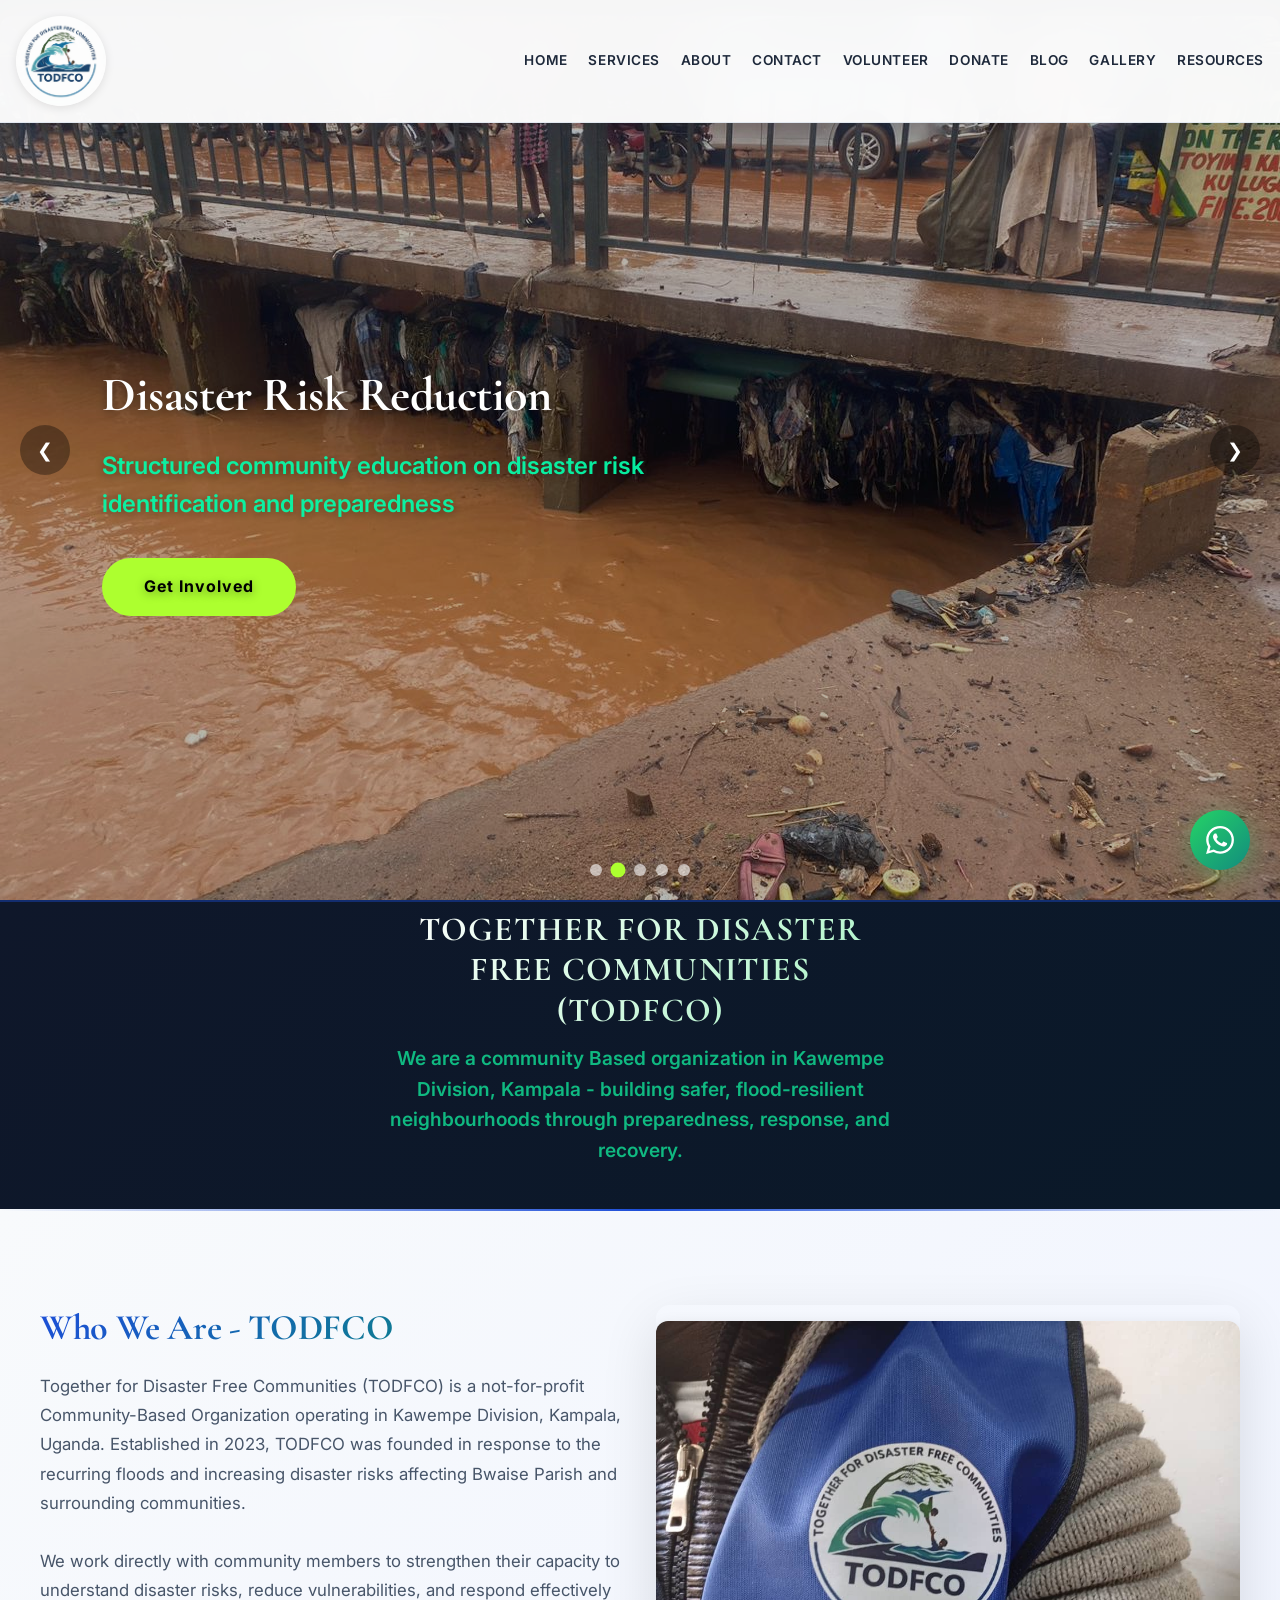
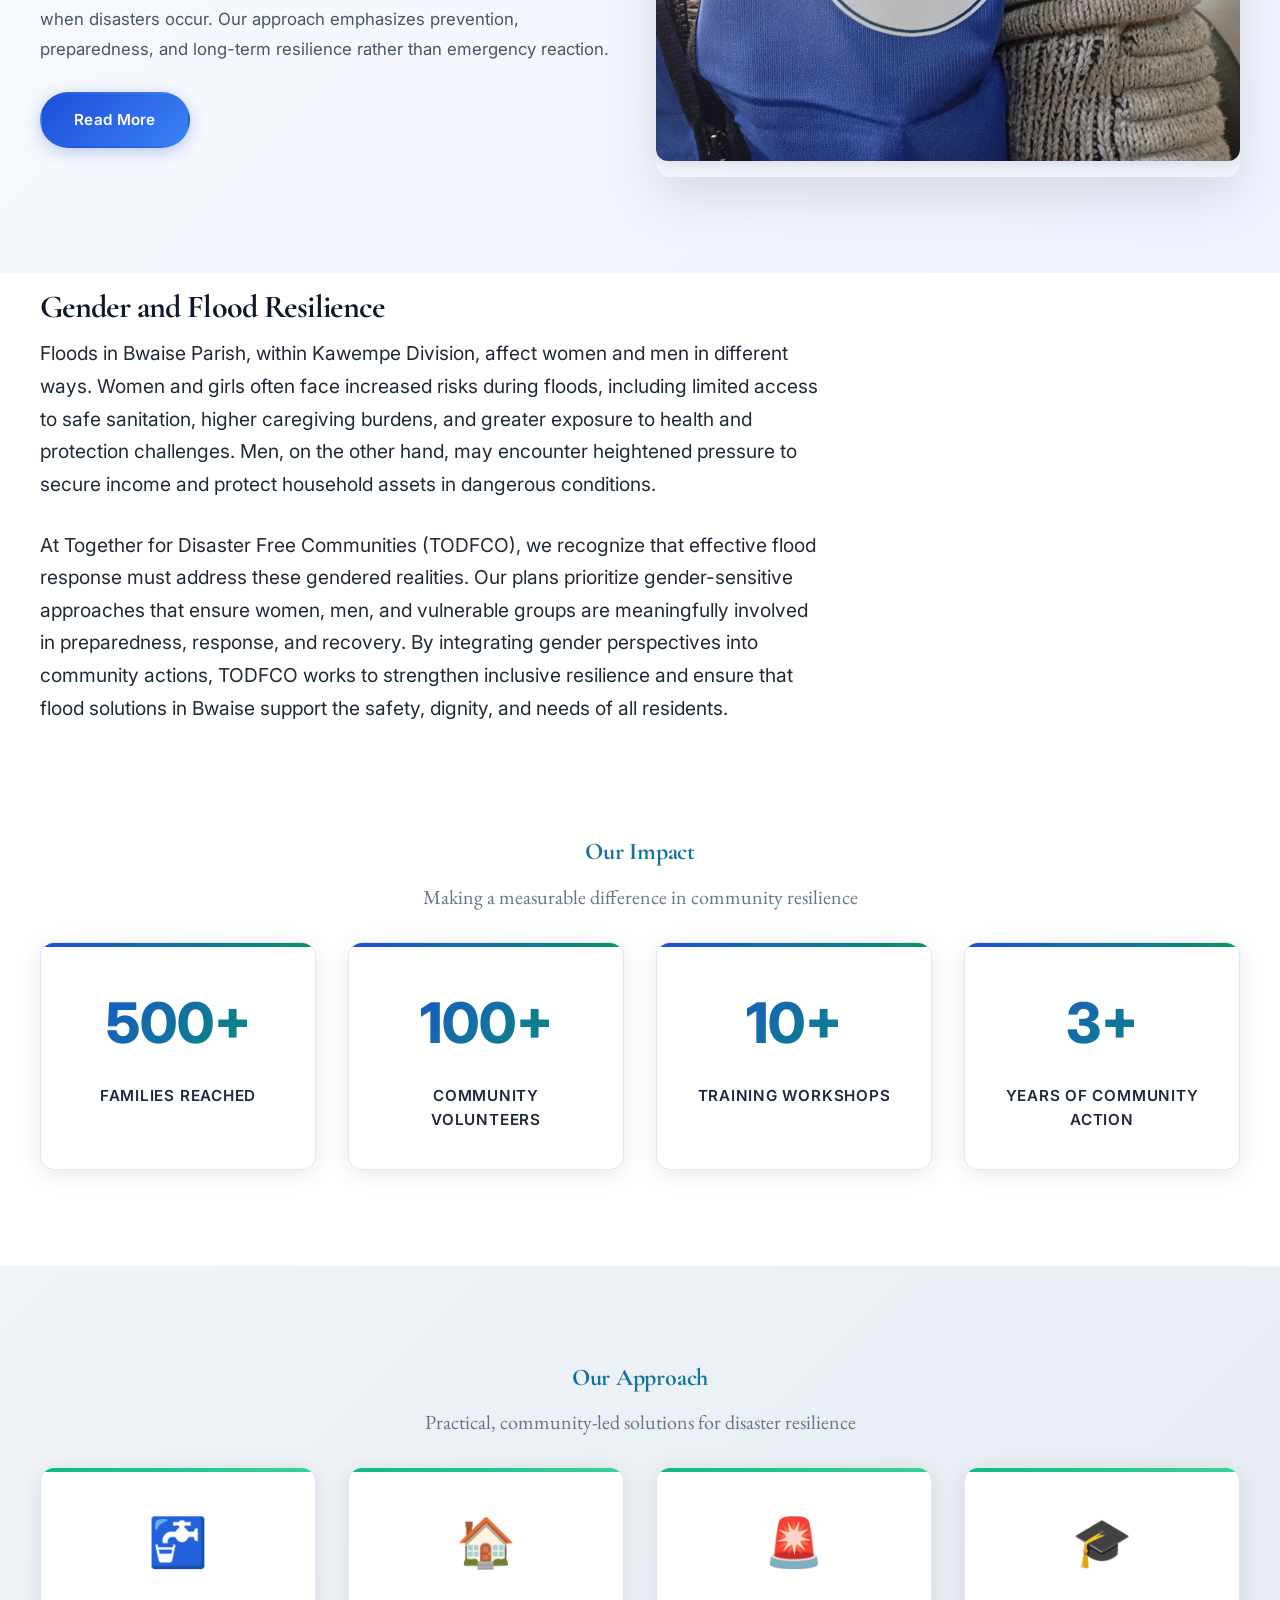
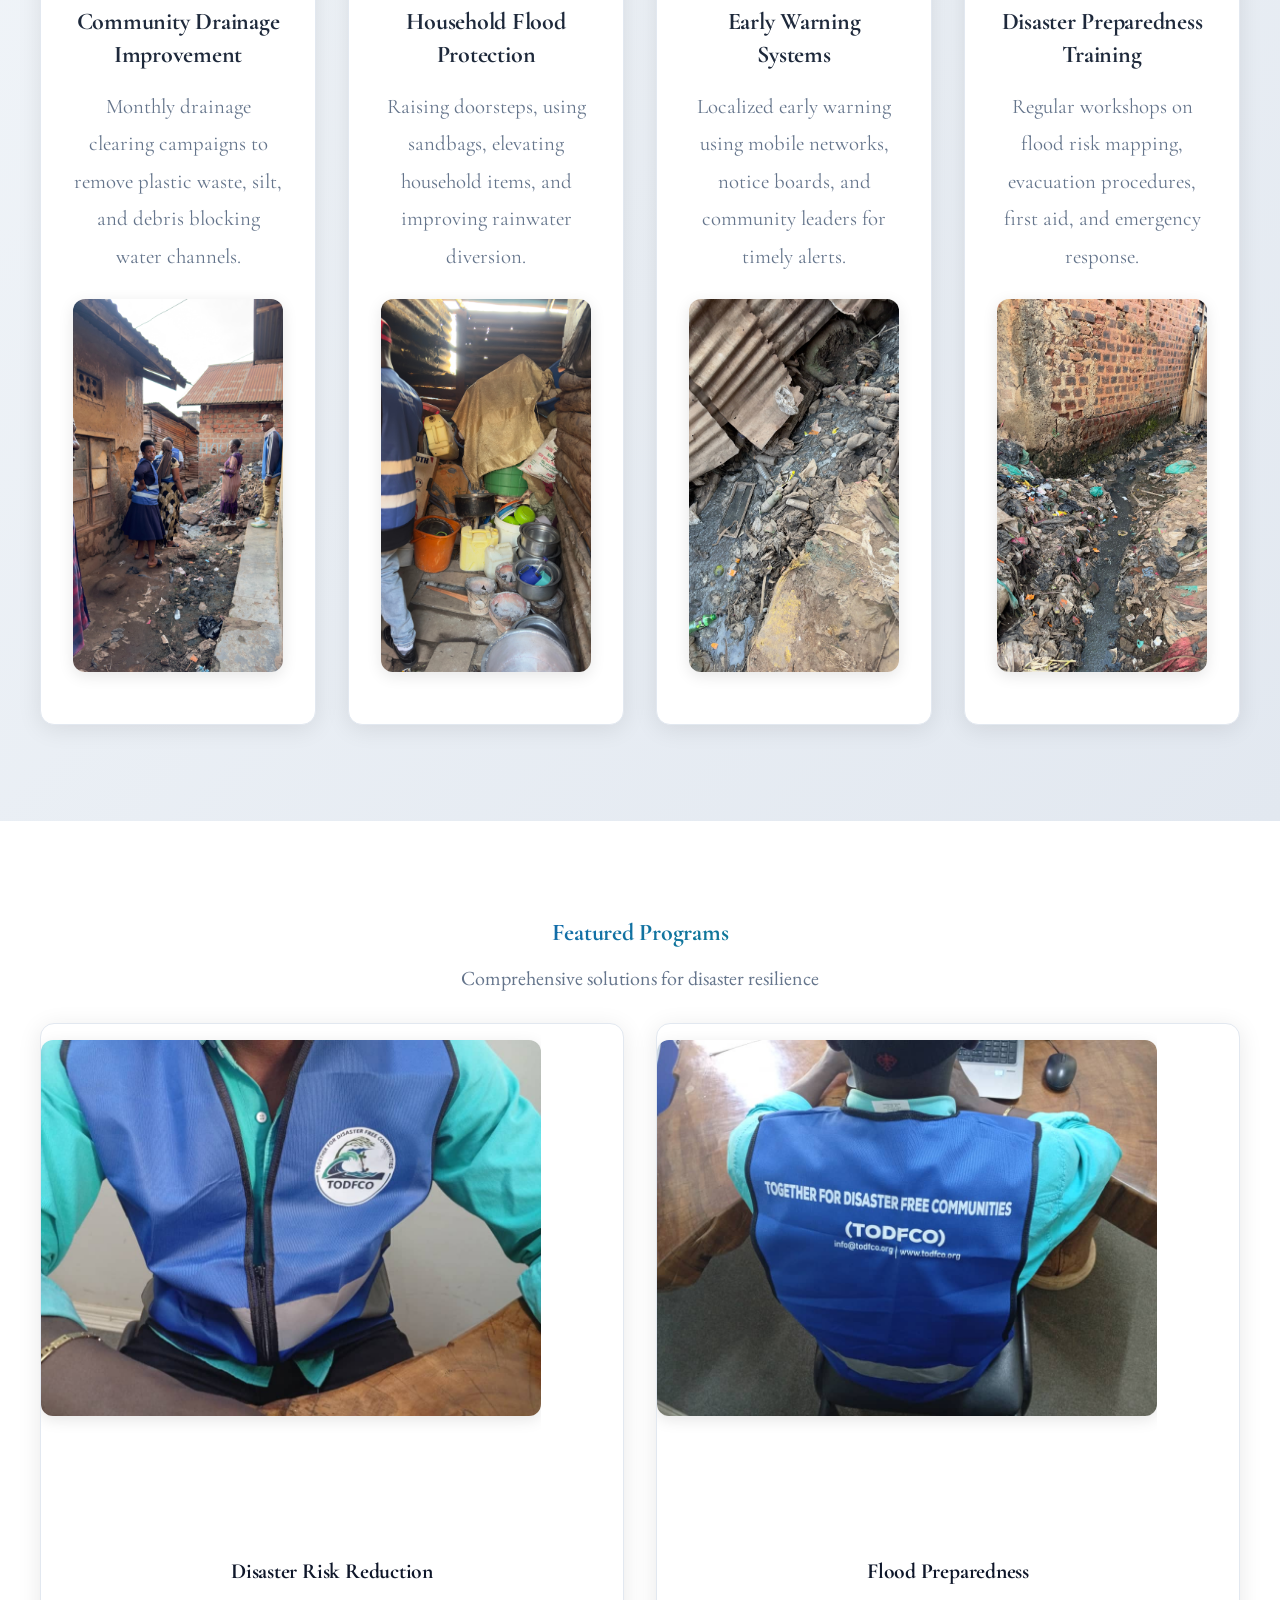
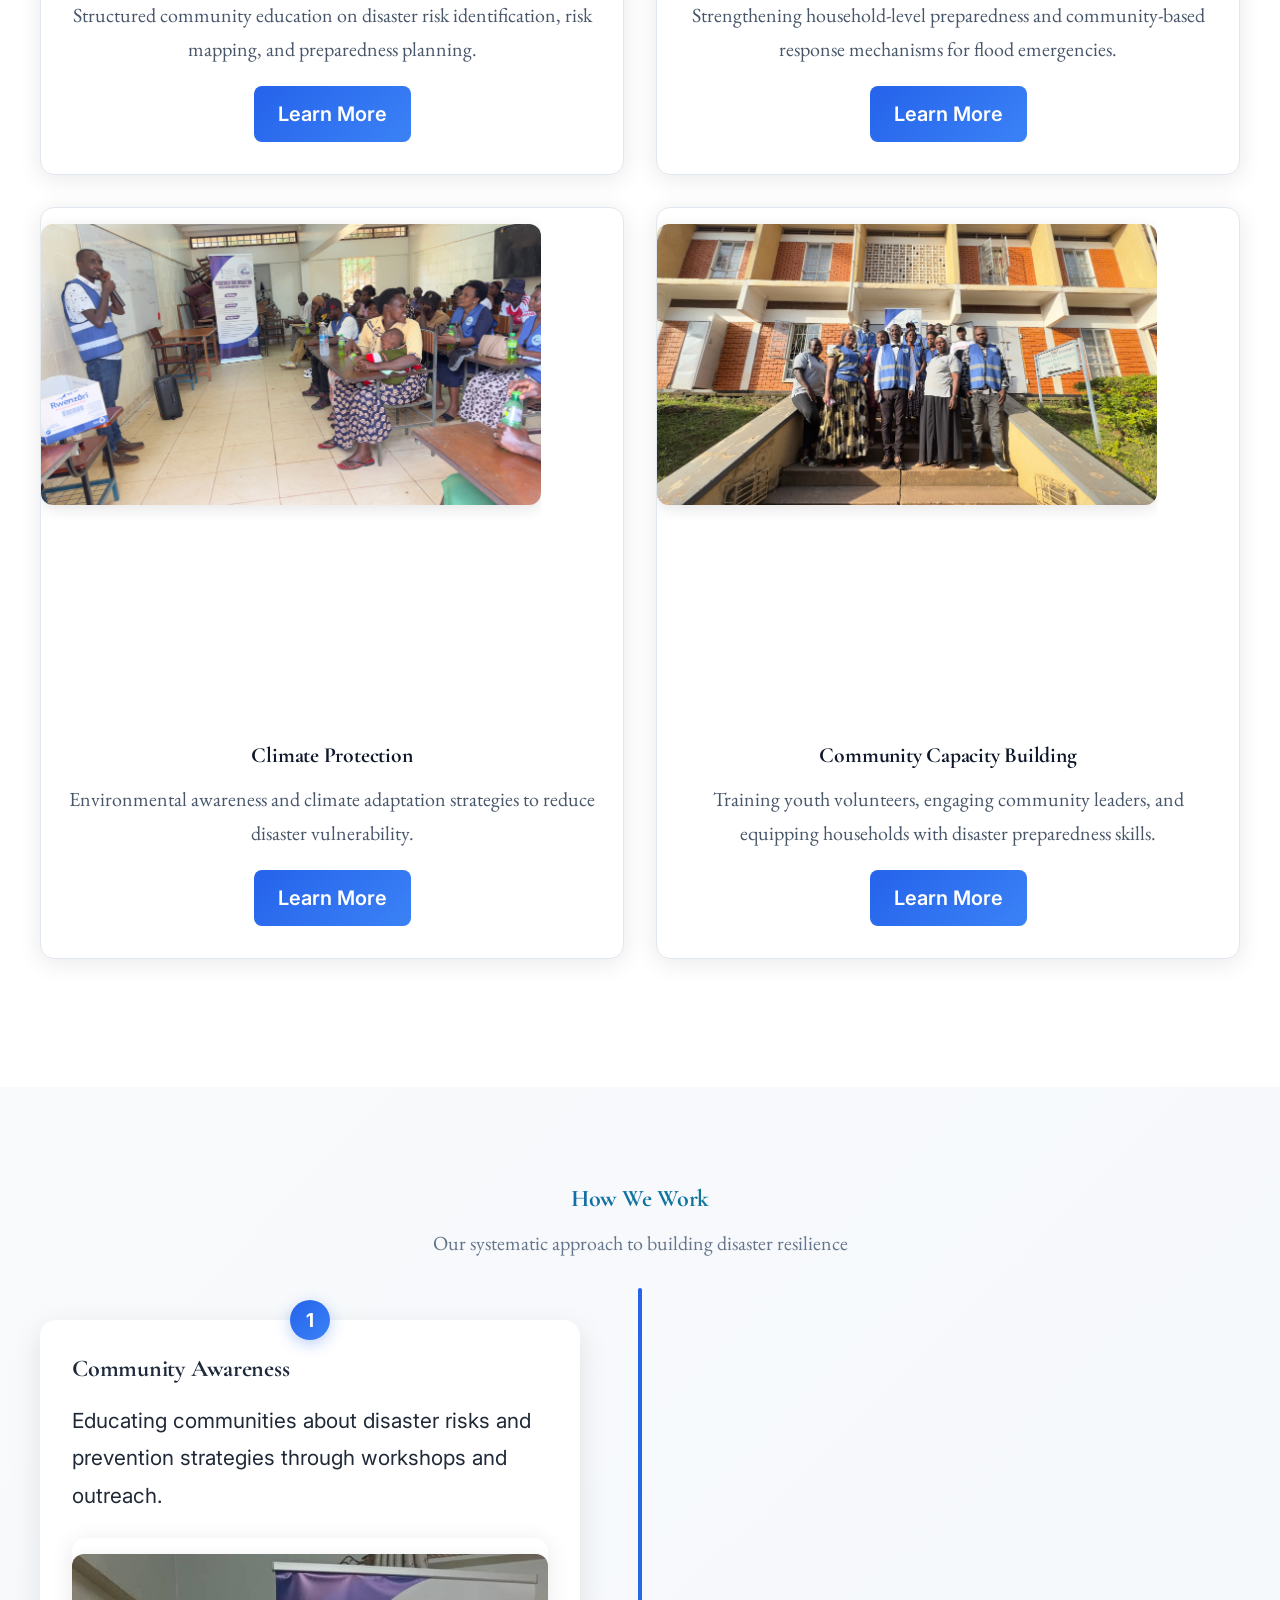
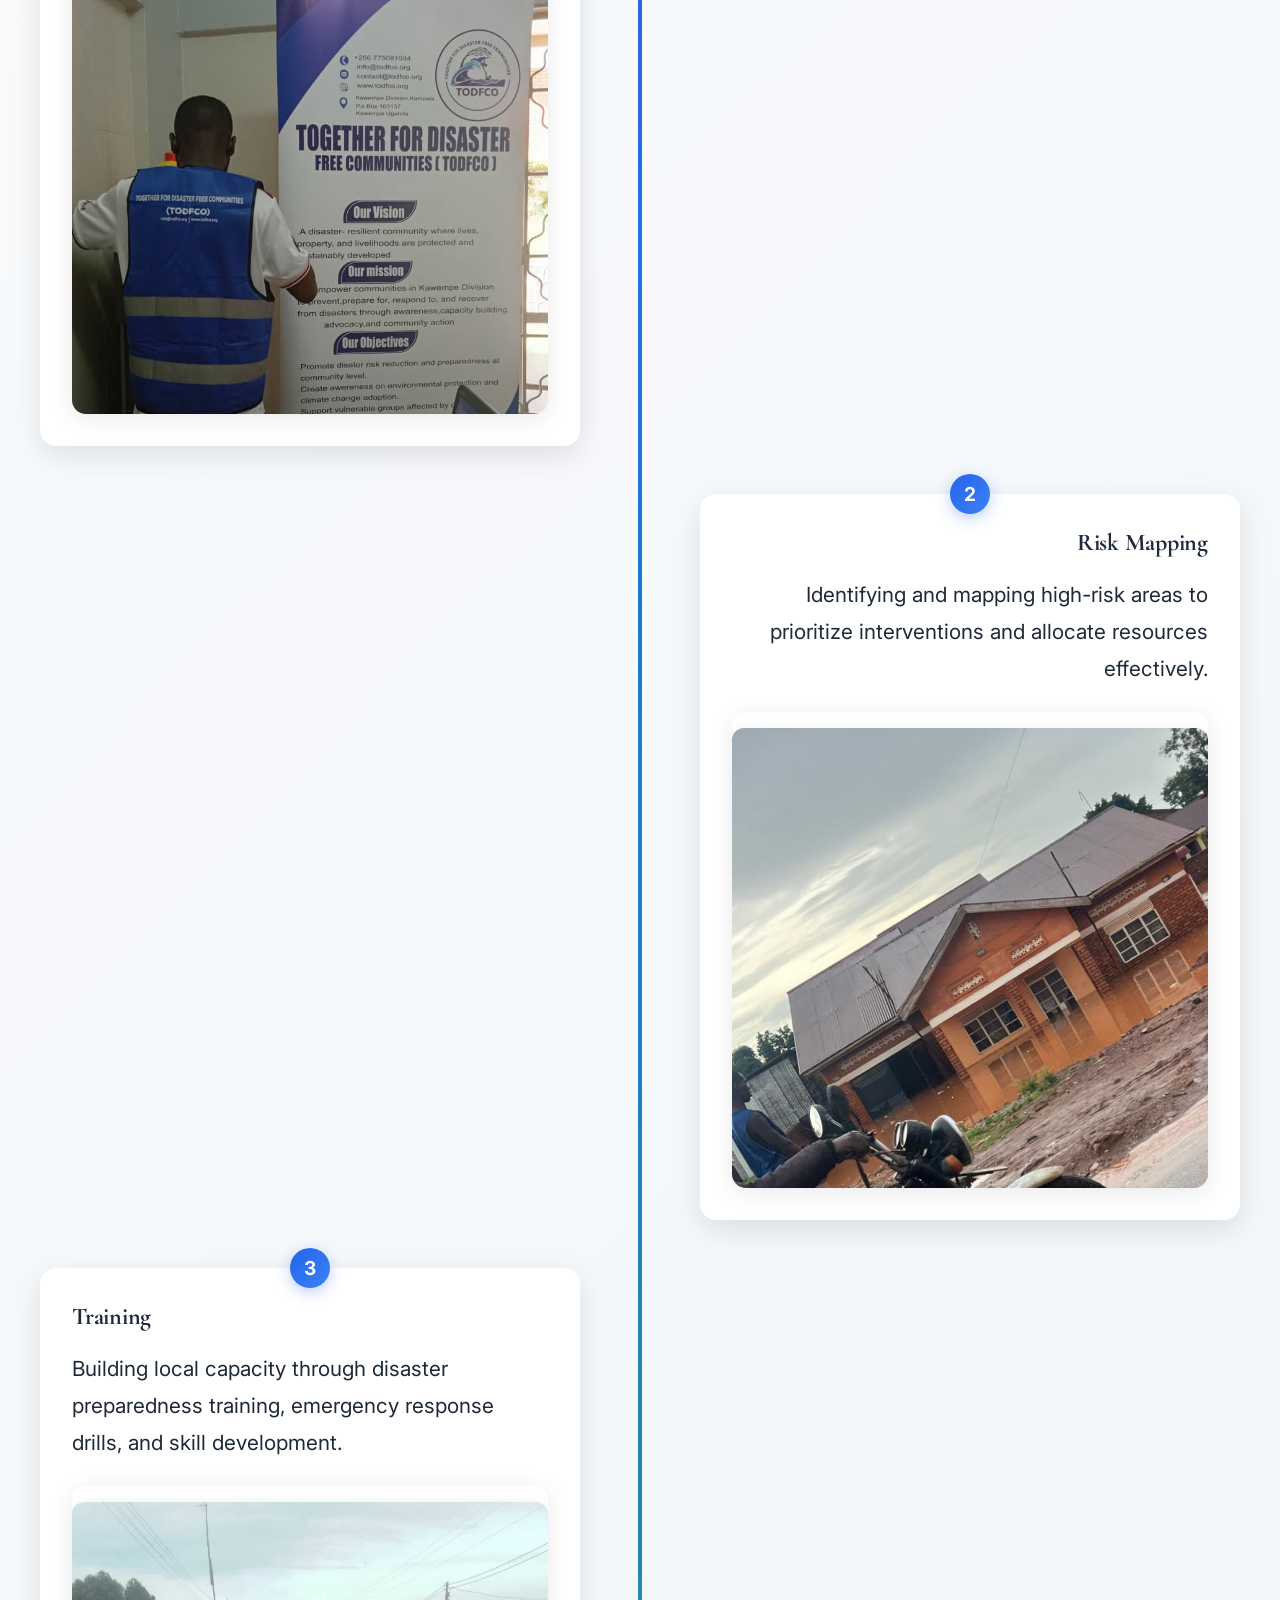
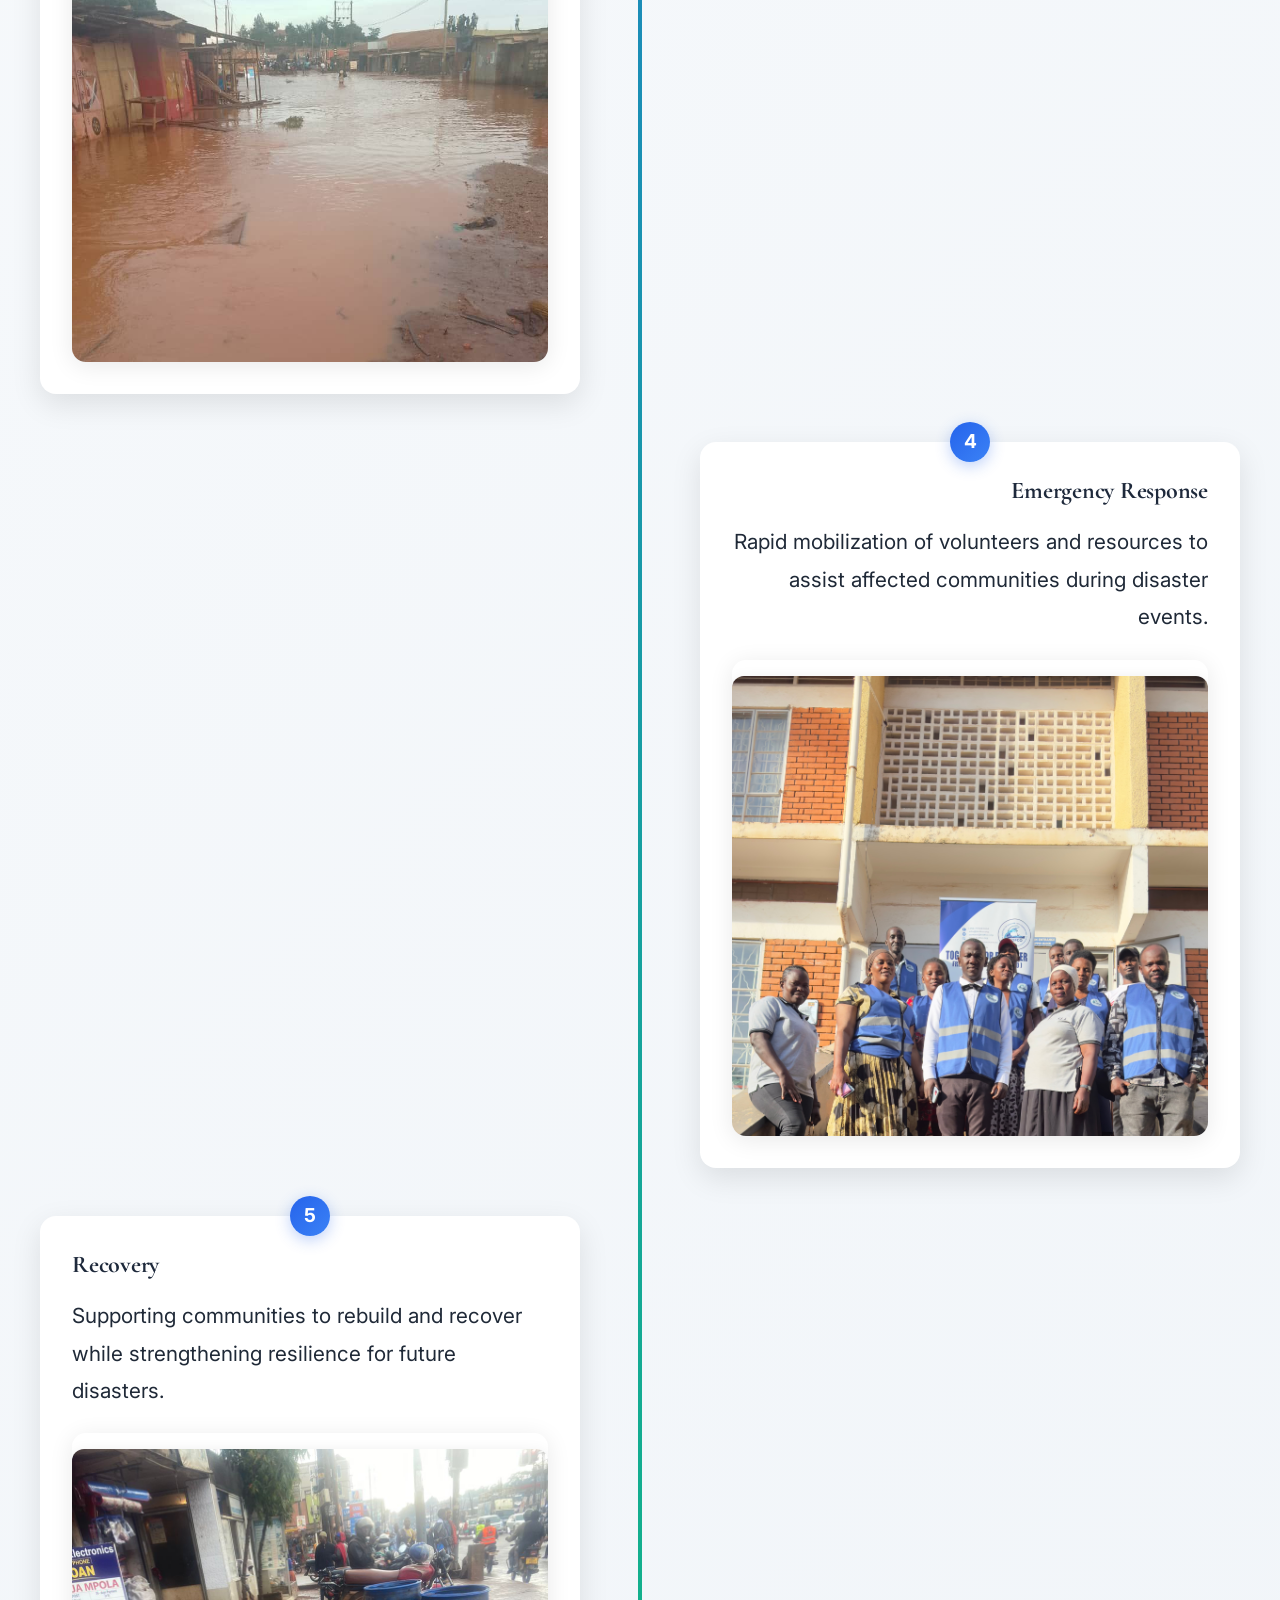
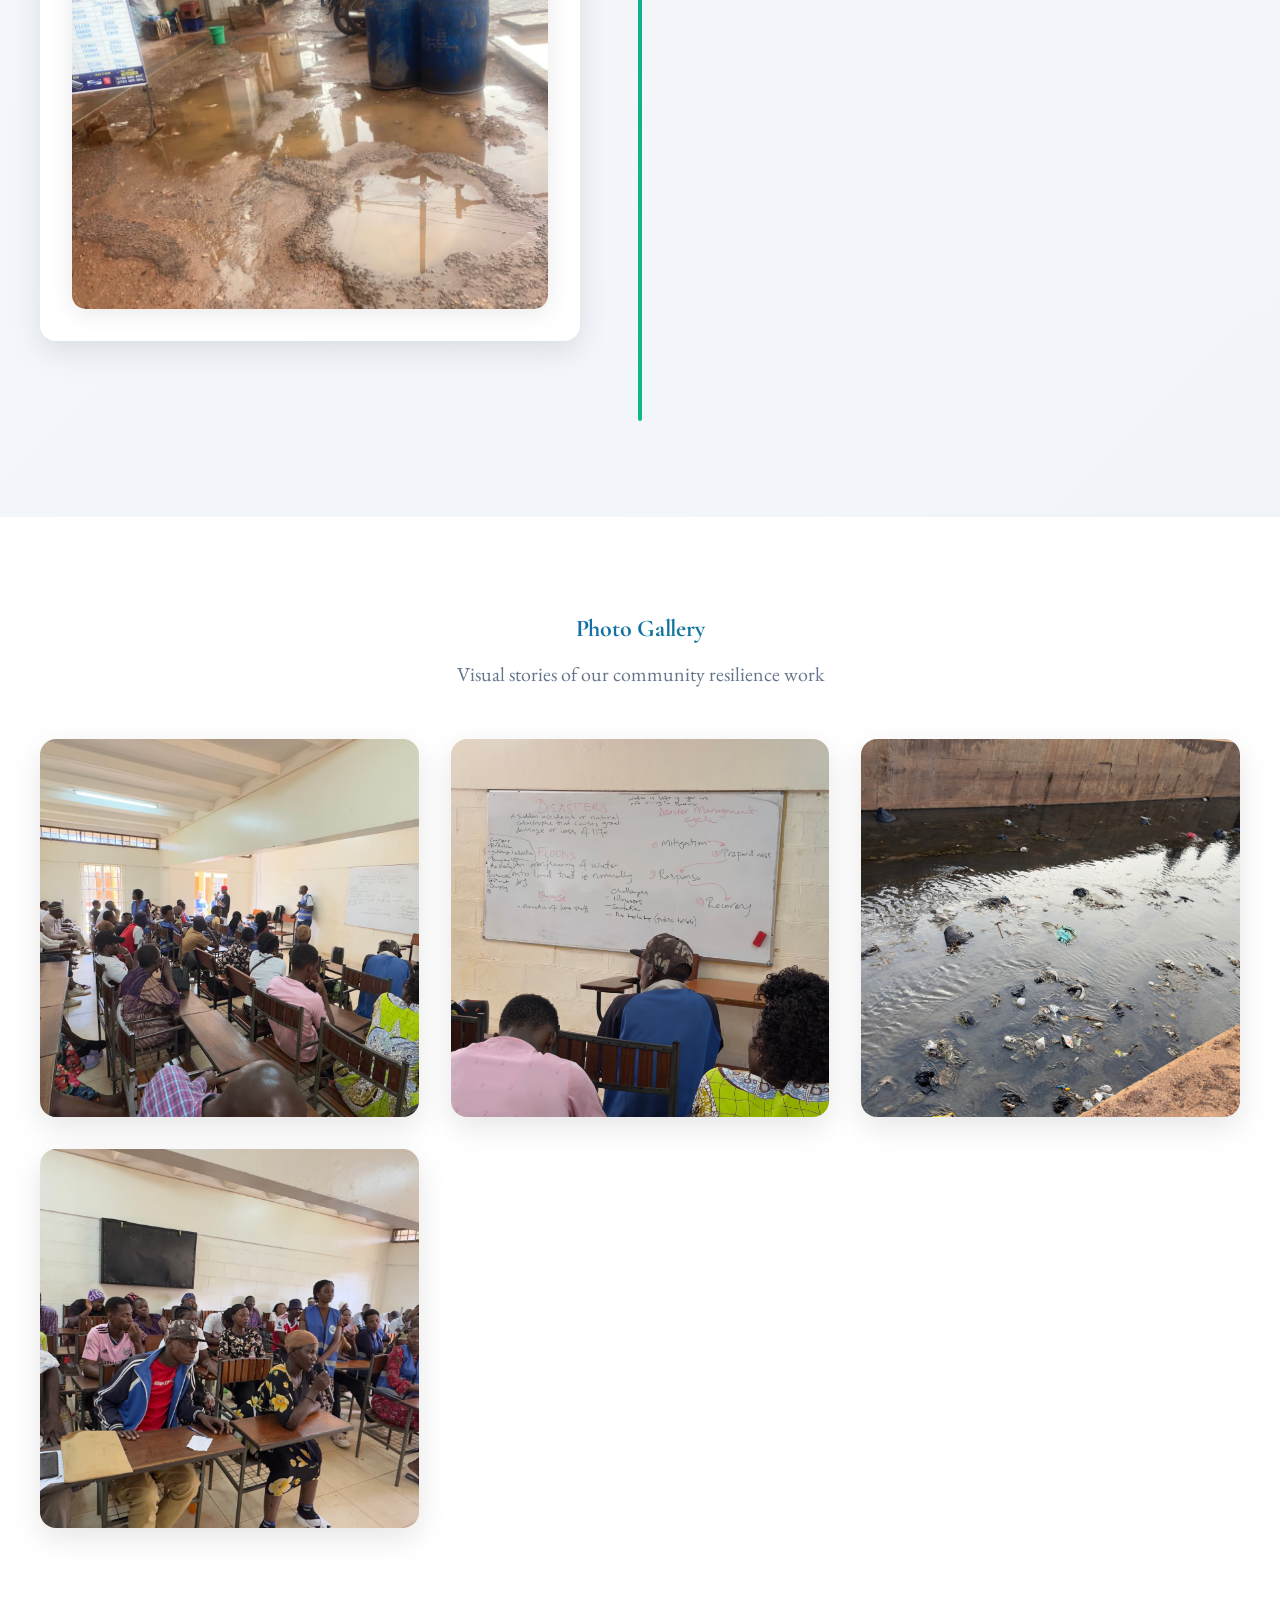
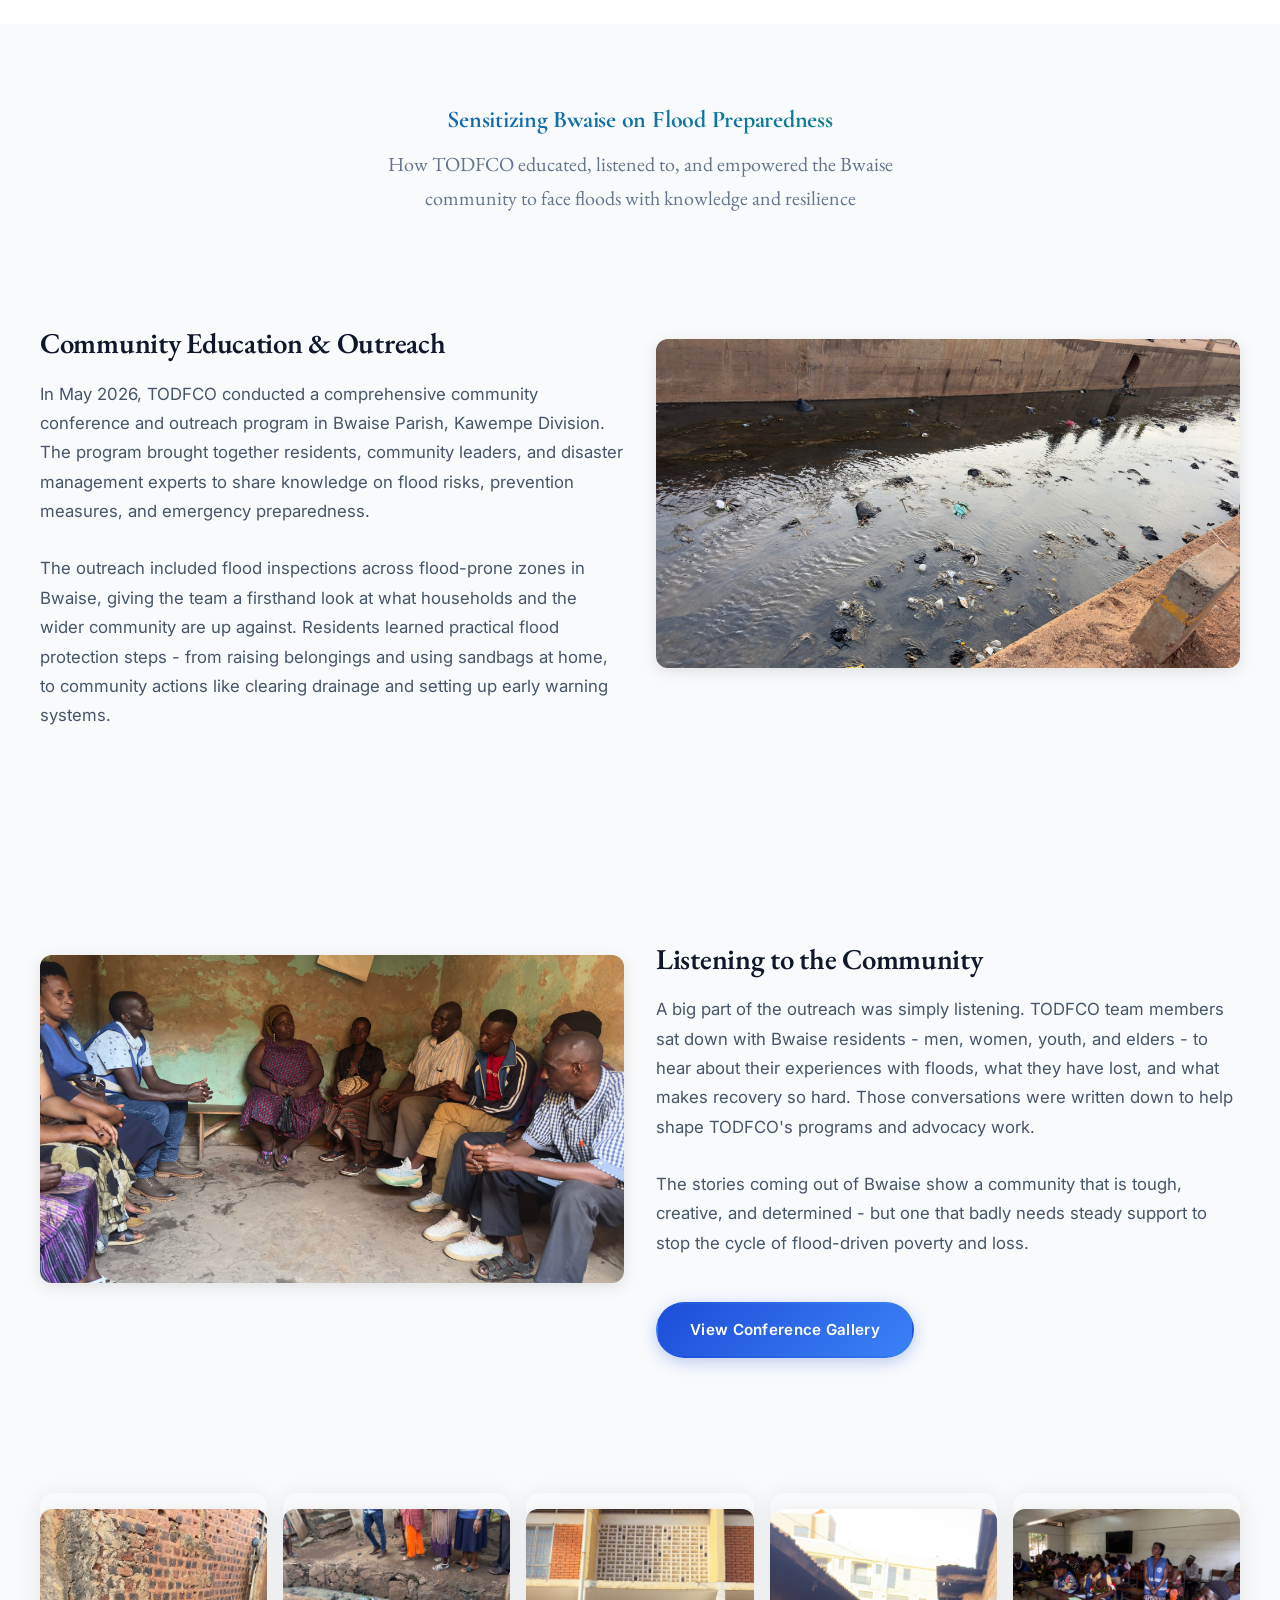
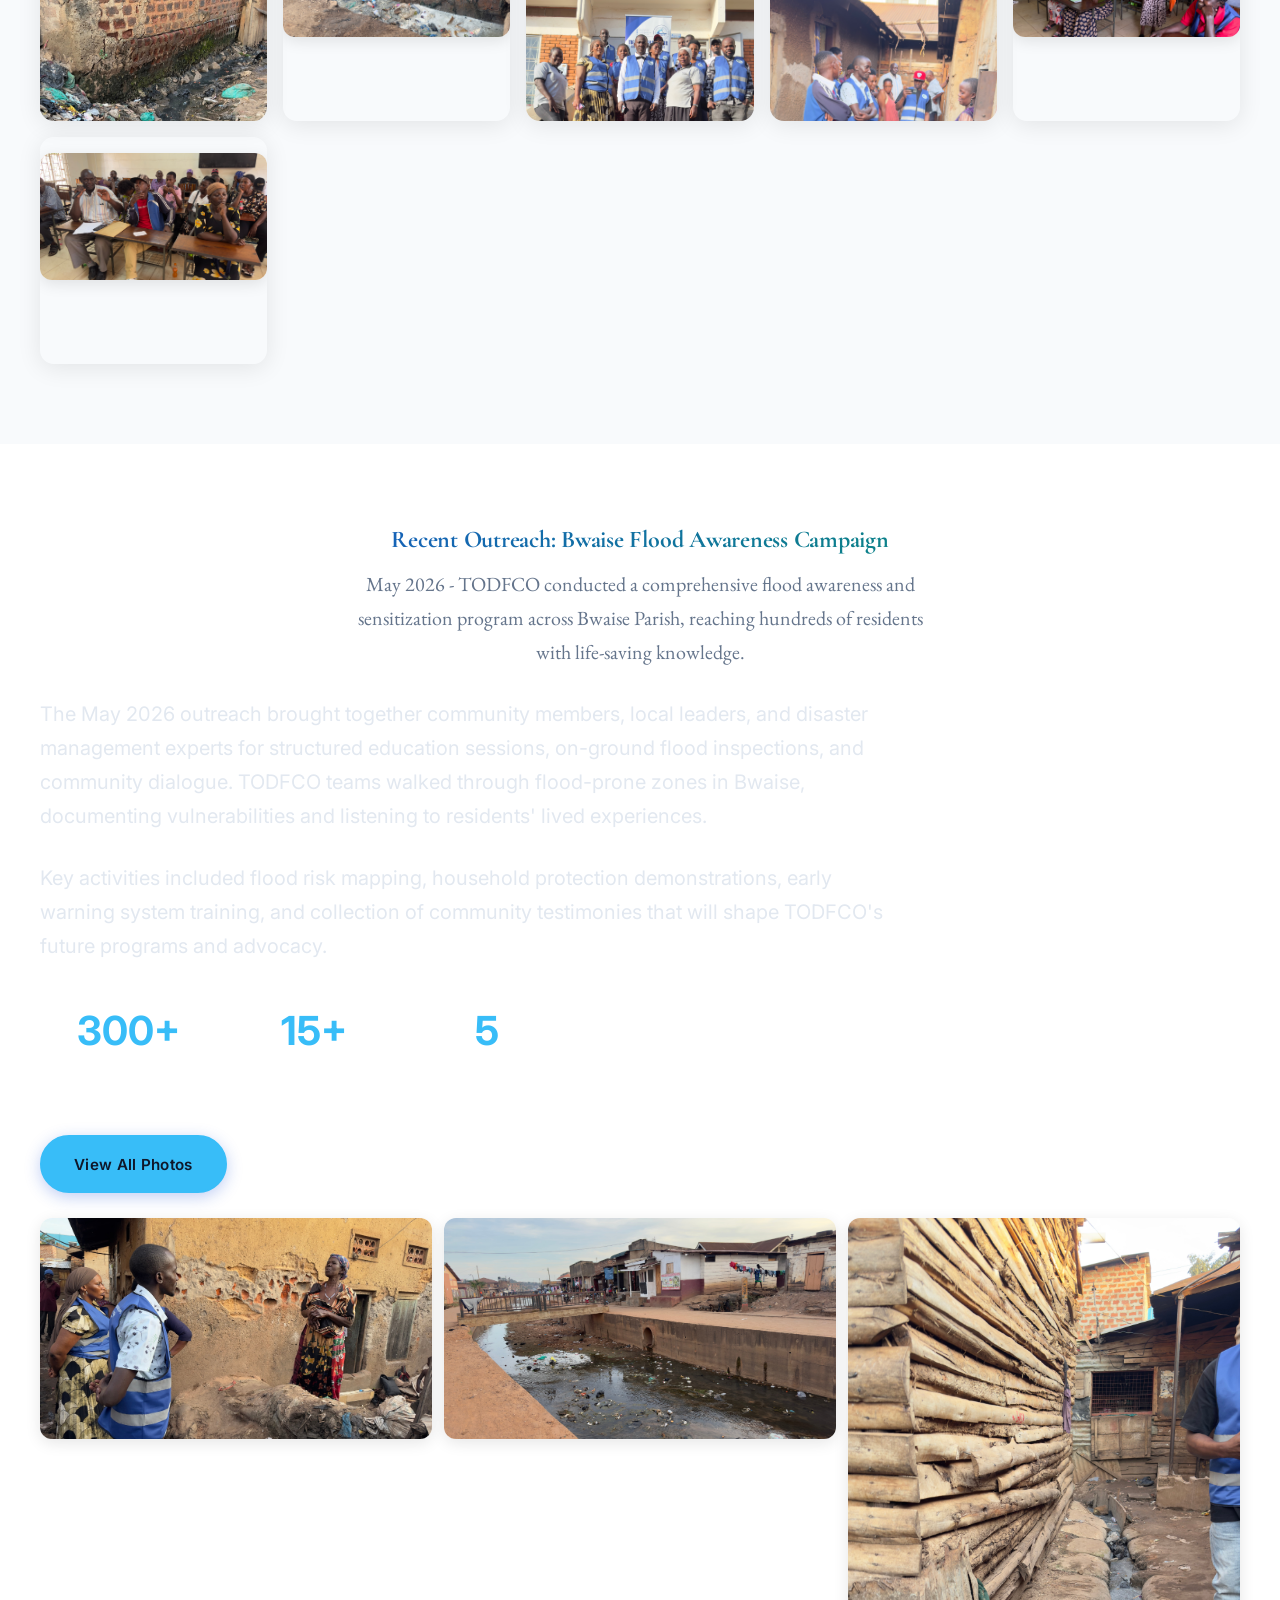
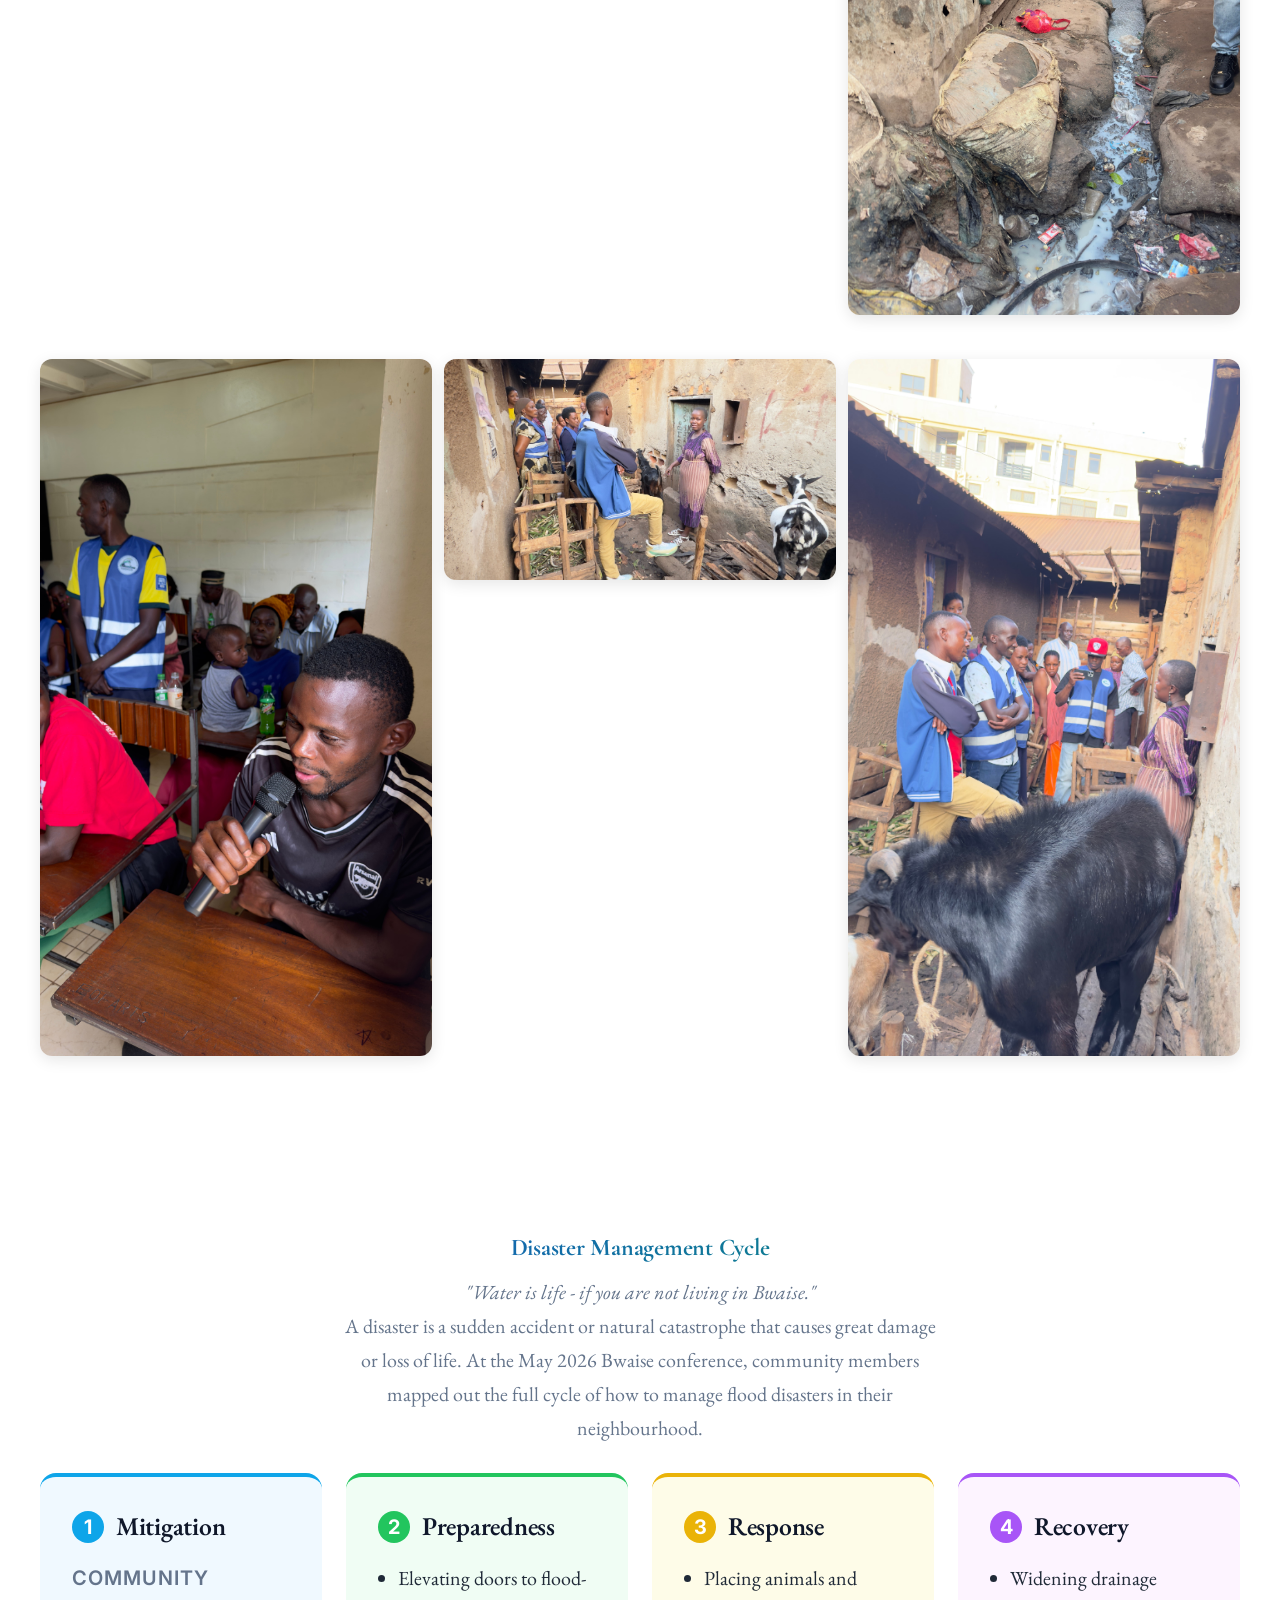
==== commit d56ad901: "That's the actual fix. There was a section { padding: 5rem 0 } block at the very bottom of styles.cs" ====
--- a/index.html
+++ b/index.html
@@ -128,11 +128,11 @@
     </header>
 
     <!-- Hero Slider -->
-    <section id="home">
-      <div class="hero-slider">
-        <div class="hero-slides">
-          <div class="hero-slide active">
-            <img src="images/sli1.jpeg" alt="Disaster Response" />
+    <section id="home" style="padding:0;margin:0;overflow:hidden;display:block;">
+      <div class="hero-slider" style="position:relative;width:100%;height:100svh;min-height:480px;overflow:hidden;background:#0f172a;">
+        <div class="hero-slides" style="position:relative;width:100%;height:100%;">
+          <div class="hero-slide active" style="position:absolute;inset:0;width:100%;height:100%;">
+            <img src="images/sli1.jpeg" alt="Disaster Response" style="position:absolute;top:0;left:0;width:100%;height:100%;object-fit:cover;object-position:center;display:block;" />
             <div class="slide-overlay">
               <div class="slide-content">
                 <h1>Building Disaster Resilient Communities</h1>
@@ -144,8 +144,8 @@
               </div>
             </div>
           </div>
-          <div class="hero-slide">
-            <img src="images/sli2.jpeg" alt="Community Volunteers" />
+          <div class="hero-slide" style="position:absolute;inset:0;width:100%;height:100%;">
+            <img src="images/sli2.jpeg" alt="Community Volunteers" style="position:absolute;top:0;left:0;width:100%;height:100%;object-fit:cover;object-position:center;display:block;" />
             <div class="slide-overlay">
               <div class="slide-content">
                 <h1>Disaster Risk Reduction</h1>
@@ -157,8 +157,8 @@
               </div>
             </div>
           </div>
-          <div class="hero-slide">
-            <img src="images/conference/IMG_7506.JPG" alt="Training Programs" />
+          <div class="hero-slide" style="position:absolute;inset:0;width:100%;height:100%;">
+            <img src="images/conference/IMG_7506.JPG" alt="Training Programs" style="position:absolute;top:0;left:0;width:100%;height:100%;object-fit:cover;object-position:center;display:block;" />
             <div class="slide-overlay">
               <div class="slide-content">
                 <h1>Community Capacity Building</h1>
@@ -170,8 +170,8 @@
               </div>
             </div>
           </div>
-          <div class="hero-slide">
-            <img src="images/sli4.jpeg" alt="Emergency Response" />
+          <div class="hero-slide" style="position:absolute;inset:0;width:100%;height:100%;">
+            <img src="images/sli4.jpeg" alt="Emergency Response" style="position:absolute;top:0;left:0;width:100%;height:100%;object-fit:cover;object-position:center;display:block;" />
             <div class="slide-overlay">
               <div class="slide-content">
                 <h1>Emergency Response</h1>
@@ -183,10 +183,11 @@
               </div>
             </div>
           </div>
-          <div class="hero-slide">
+          <div class="hero-slide" style="position:absolute;inset:0;width:100%;height:100%;">
             <img
               src="images/conference/IMG_7520.JPG"
               alt="Recovery and Rehabilitation"
+              style="position:absolute;top:0;left:0;width:100%;height:100%;object-fit:cover;object-position:center;display:block;"
             />
             <div class="slide-overlay">
               <div class="slide-content">
--- a/styles.css
+++ b/styles.css
@@ -881,6 +881,13 @@
 @media (max-width: 767px) {
   section {
     padding: 3rem 0;
+  }
+
+  /* Hero slider section must never have section padding */
+  section#home {
+    padding: 0 !important;
+    margin: 0 !important;
+    overflow: visible !important;
   }
 }
 
@@ -6647,7 +6654,9 @@
 /* Hero Slider - Swiper.js */
 .hero-slider {
   position: relative;
-  height: calc(100vh - 122px);
+  width: 100%;
+  height: 100svh;
+  min-height: 480px;
   overflow: hidden;
   background: #0f172a;
   margin: 0;
@@ -6728,27 +6737,25 @@
 }
 
 /* ===== HERO SLIDER ===== */
-/* Prevent Content Overlap with Fixed Header */
 body {
   margin: 0;
 }
+
+section#home {
+  padding: 0 !important;
+  margin: 0 !important;
+  overflow: hidden !important;
+}
+
 #home .swiper-container,
 #home .swiper,
 .swiper-container {
   text-align: center;
   margin-top: 0px !important;
 }
-.hero-slider {
+
+.hero-slides {
   position: relative;
-  width: 100%;
-  height: calc(100vh - 122px);
-  min-height: 500px;
-  overflow: hidden;
-  display: block;
-  margin: 0;
-}
-
-.hero-slides {
   width: 100%;
   height: 100%;
 }
@@ -6756,6 +6763,8 @@
 .hero-slide {
   position: absolute;
   inset: 0;
+  width: 100%;
+  height: 100%;
   opacity: 0;
   transition: opacity 0.8s ease;
   pointer-events: none;
@@ -6767,13 +6776,15 @@
 }
 
 .hero-slide img {
+  position: absolute;
+  top: 0;
+  left: 0;
   width: 100%;
   height: 100%;
   display: block;
-  width: 100%;
-  height: 100%;
   object-fit: cover;
-  filter: brightness(0.95); /* adjust if needed – 0.8–0.9 is ideal */
+  object-position: center;
+  filter: brightness(0.95);
   transition: transform 6s ease;
 }
 
@@ -6899,7 +6910,9 @@
 /* Mobile */
 @media (max-width: 768px) {
   #home {
-    padding-top: 0;
+    padding: 0 !important;
+    margin: 0 !important;
+    overflow: visible !important;
   }
 
   #home .swiper-container,
@@ -6909,9 +6922,32 @@
   }
 
   .hero-slider {
-    height: 70vh;
-    min-height: 420px;
-  }
+    width: 100%;
+    height: 100svh;
+    min-height: 480px;
+  }
+
+  .hero-slides {
+    position: relative;
+    width: 100%;
+    height: 100%;
+  }
+
+  .hero-slide {
+    position: absolute;
+    inset: 0;
+    width: 100%;
+    height: 100%;
+  }
+
+  .hero-slide img {
+    width: 100%;
+    height: 100%;
+    object-fit: cover;
+    object-position: center;
+    display: block;
+  }
+
   .slide-content {
     width: 90%;
     margin: 0 auto;
@@ -6948,6 +6984,11 @@
 }
 
 @media (max-width: 480px) {
+  #home {
+    padding: 0 !important;
+    margin: 0 !important;
+  }
+
   #home .swiper-container,
   #home .swiper,
   .swiper-container {
@@ -6955,9 +6996,32 @@
   }
 
   .hero-slider {
-    height: 75vh;
+    width: 100%;
+    height: 100svh;
     min-height: 480px;
   }
+
+  .hero-slides {
+    position: relative;
+    width: 100%;
+    height: 100%;
+  }
+
+  .hero-slide {
+    position: absolute;
+    inset: 0;
+    width: 100%;
+    height: 100%;
+  }
+
+  .hero-slide img {
+    width: 100%;
+    height: 100%;
+    object-fit: cover;
+    object-position: center;
+    display: block;
+  }
+
   .slide-content h1 {
     font-size: 1.5rem !important;
     font-weight: 700 !important;
@@ -10257,6 +10321,41 @@
   section {
     padding: 2.5rem 0;
   }
+}
+
+/* ── Hero slider: NEVER has section padding ── */
+section#home {
+  padding: 0 !important;
+  margin: 0 !important;
+  overflow: hidden !important;
+}
+section#home .hero-slider {
+  width: 100% !important;
+  height: 100svh !important;
+  min-height: 480px !important;
+  position: relative !important;
+  overflow: hidden !important;
+}
+section#home .hero-slides {
+  position: relative !important;
+  width: 100% !important;
+  height: 100% !important;
+}
+section#home .hero-slide {
+  position: absolute !important;
+  inset: 0 !important;
+  width: 100% !important;
+  height: 100% !important;
+}
+section#home .hero-slide img {
+  position: absolute !important;
+  top: 0 !important;
+  left: 0 !important;
+  width: 100% !important;
+  height: 100% !important;
+  object-fit: cover !important;
+  object-position: center !important;
+  display: block !important;
 }
 
 /* ── Section headers ── */
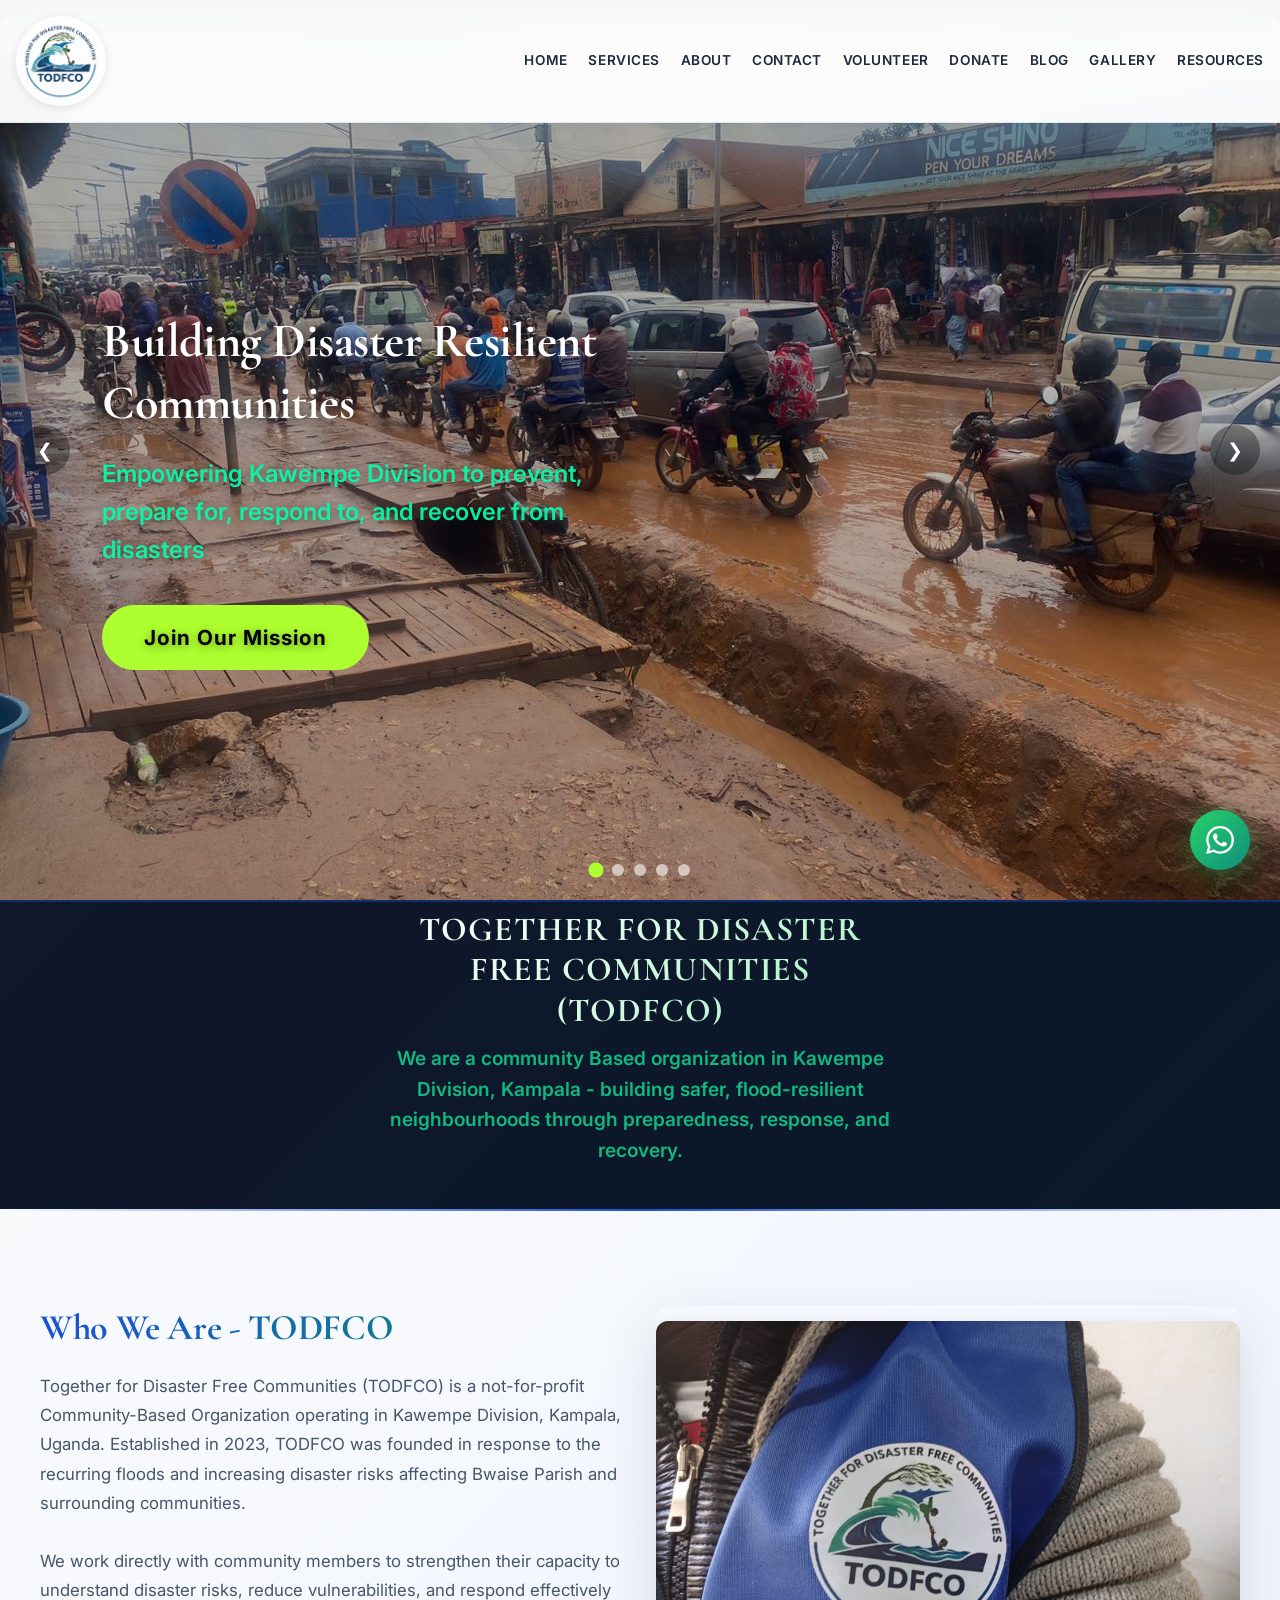
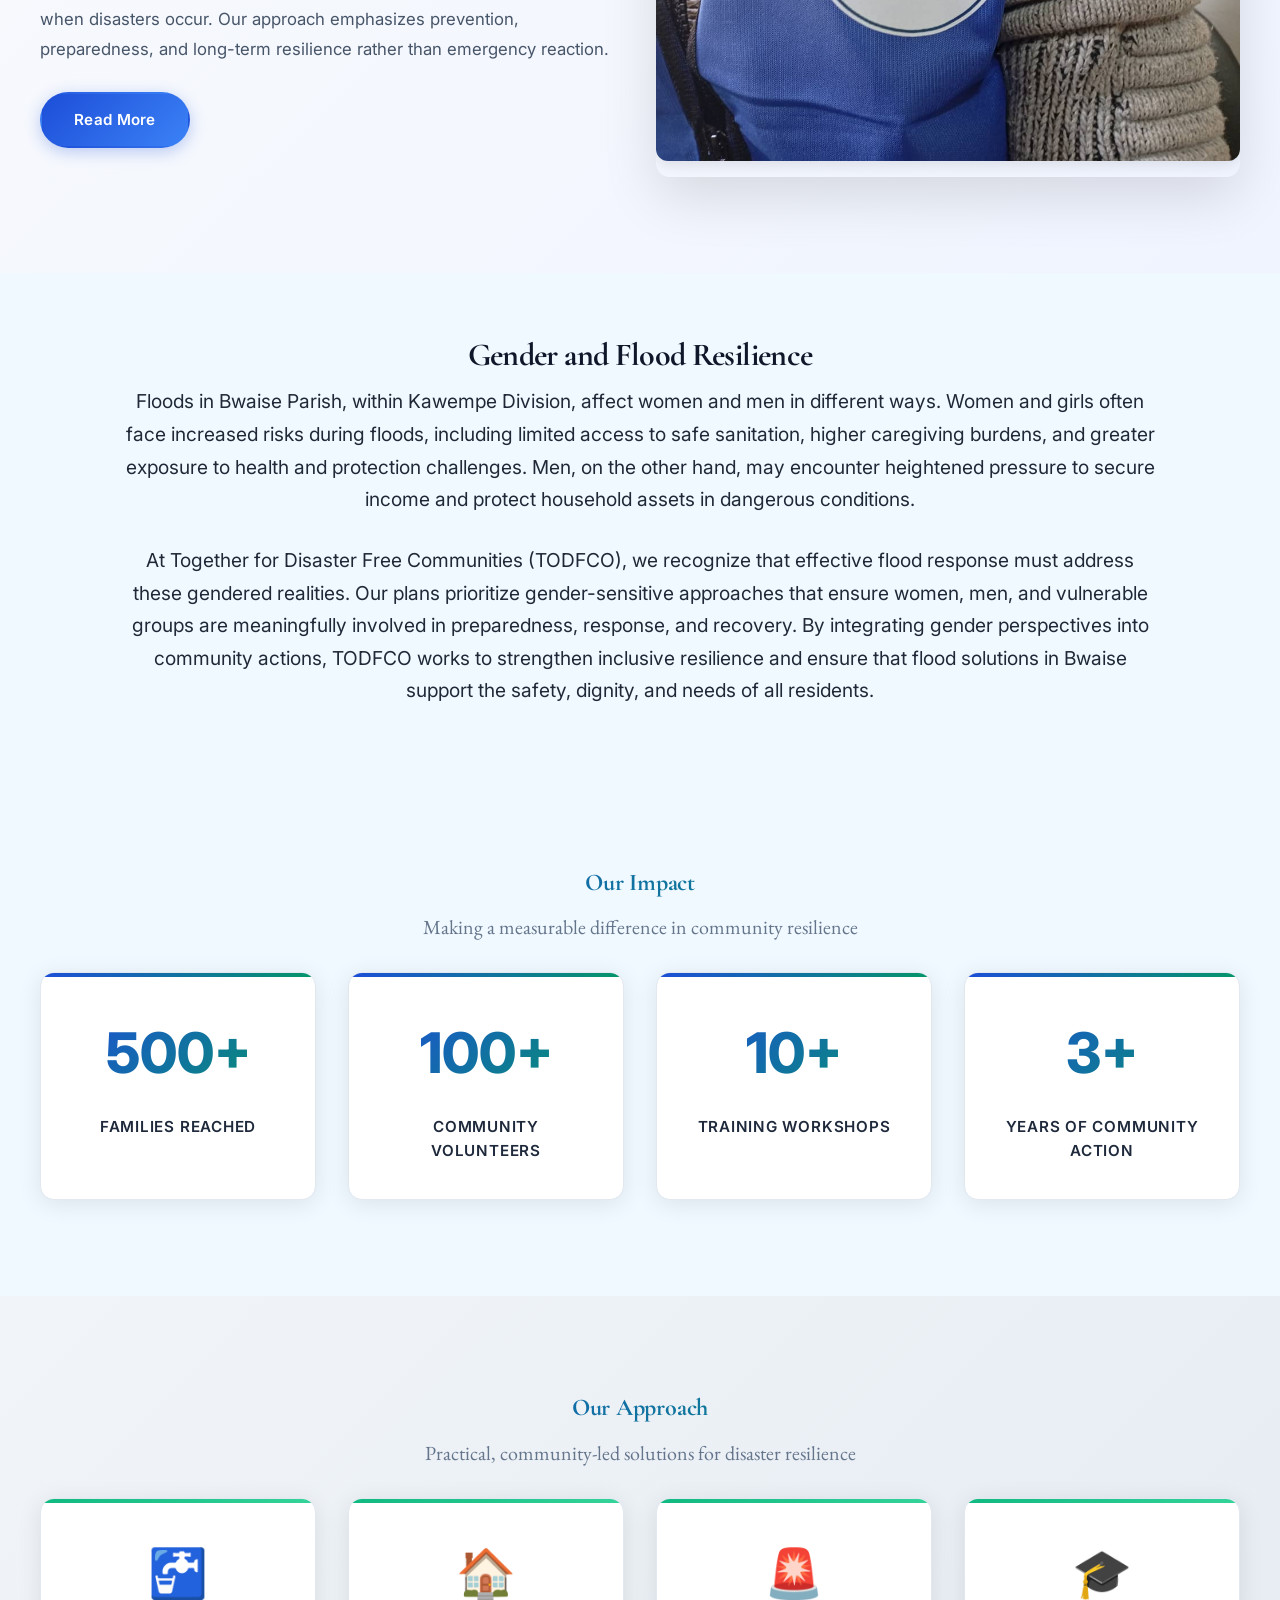
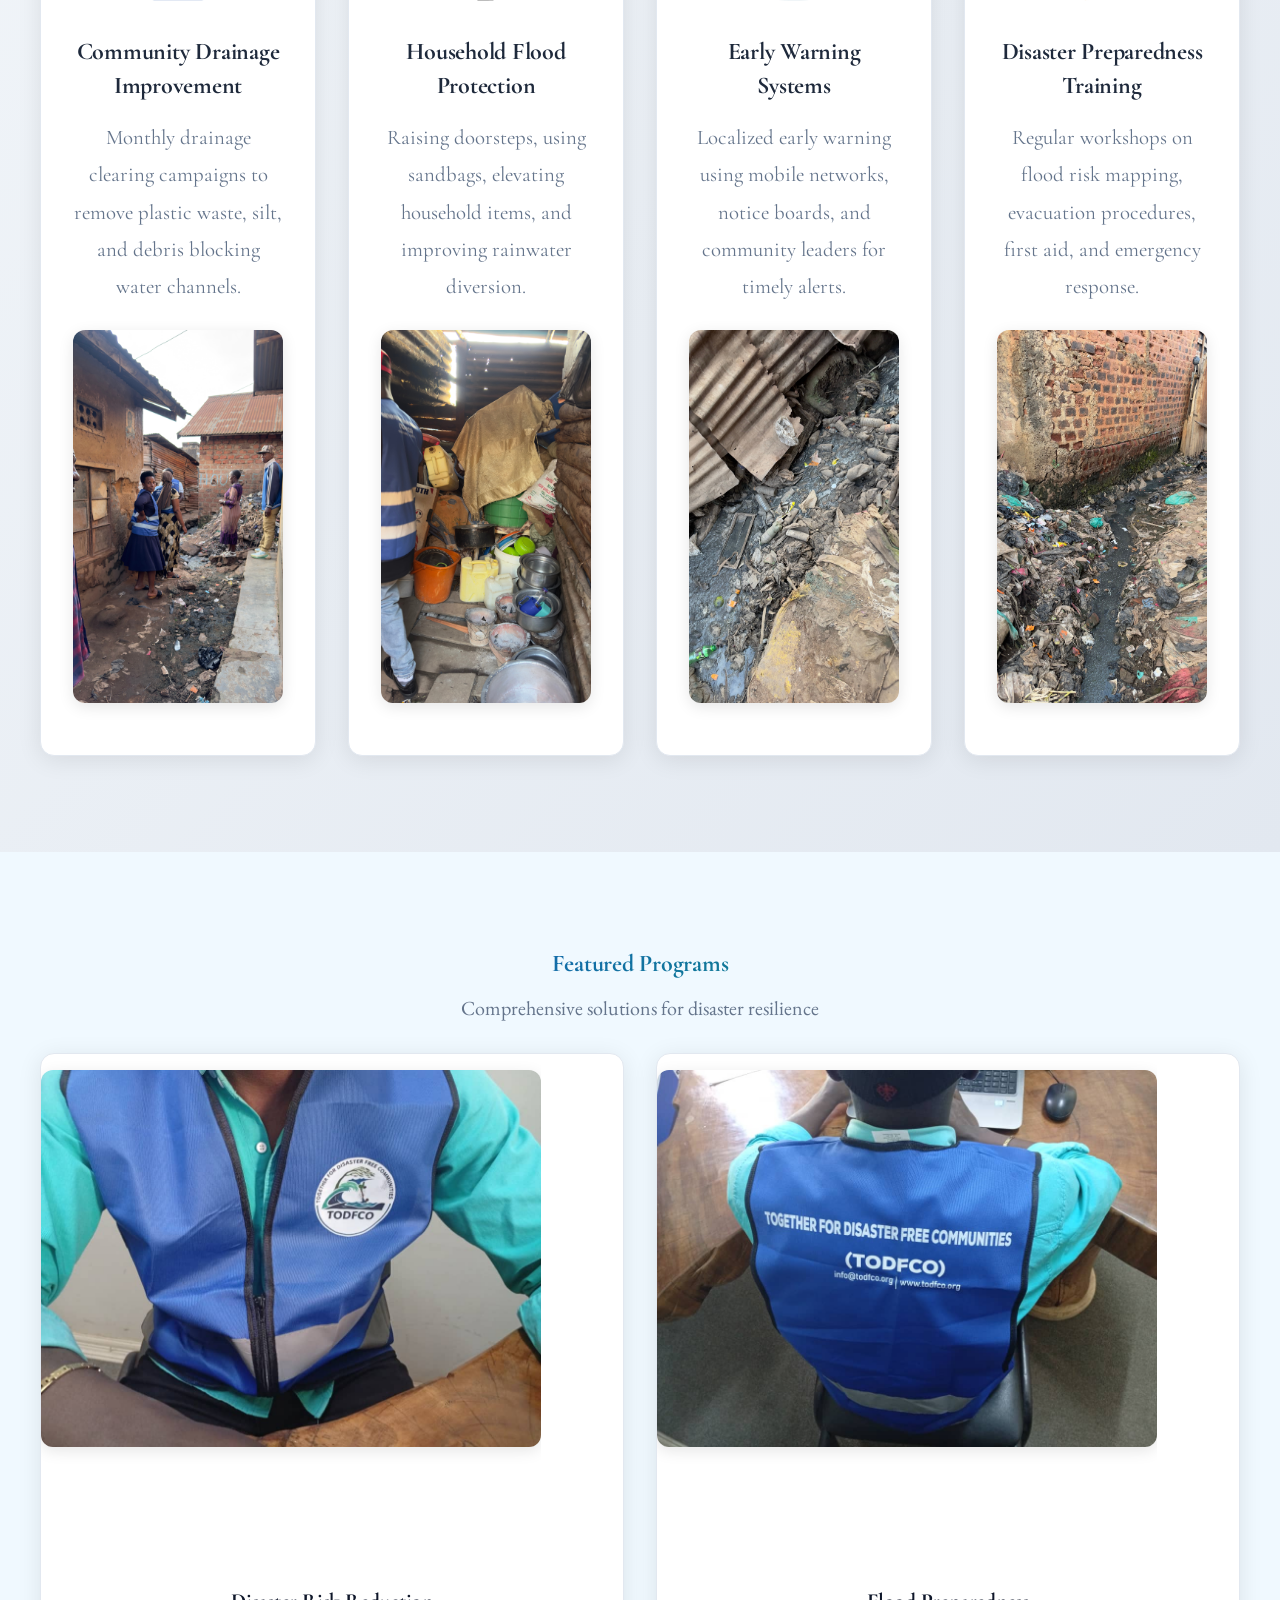
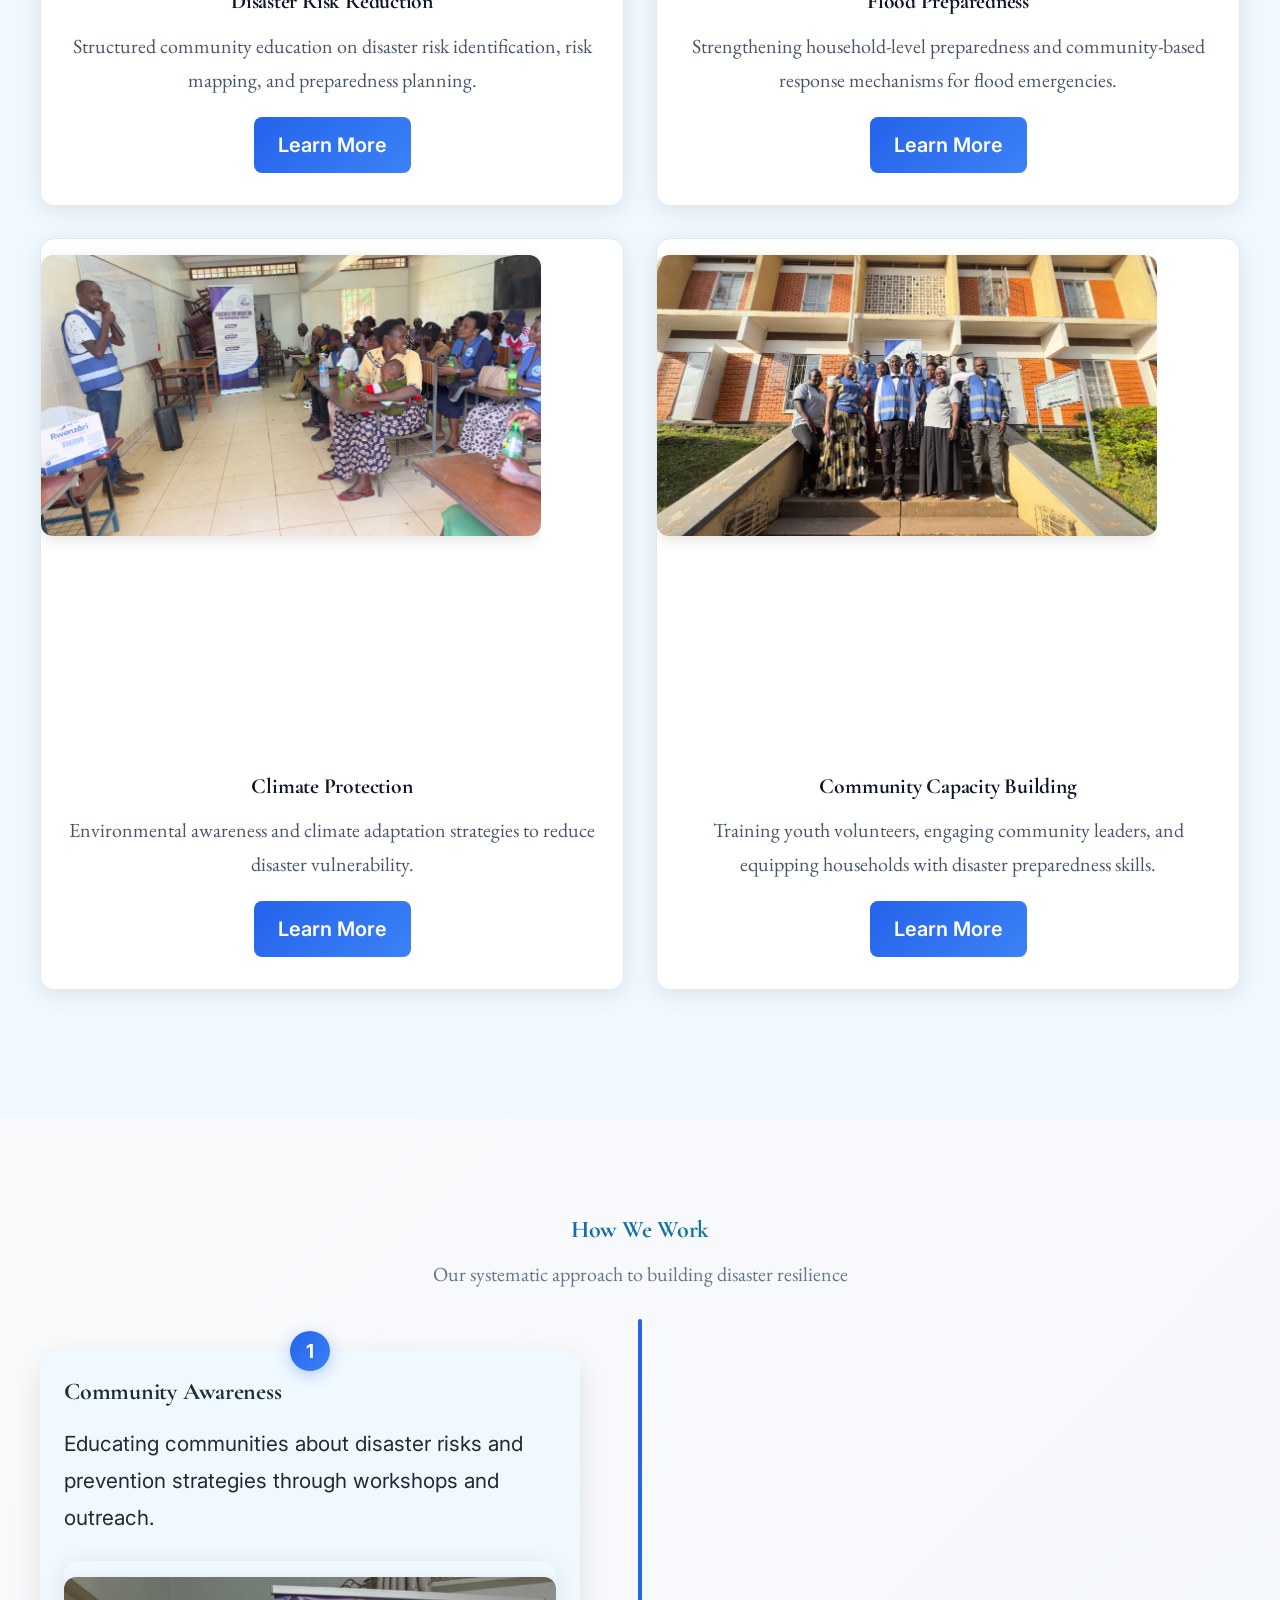
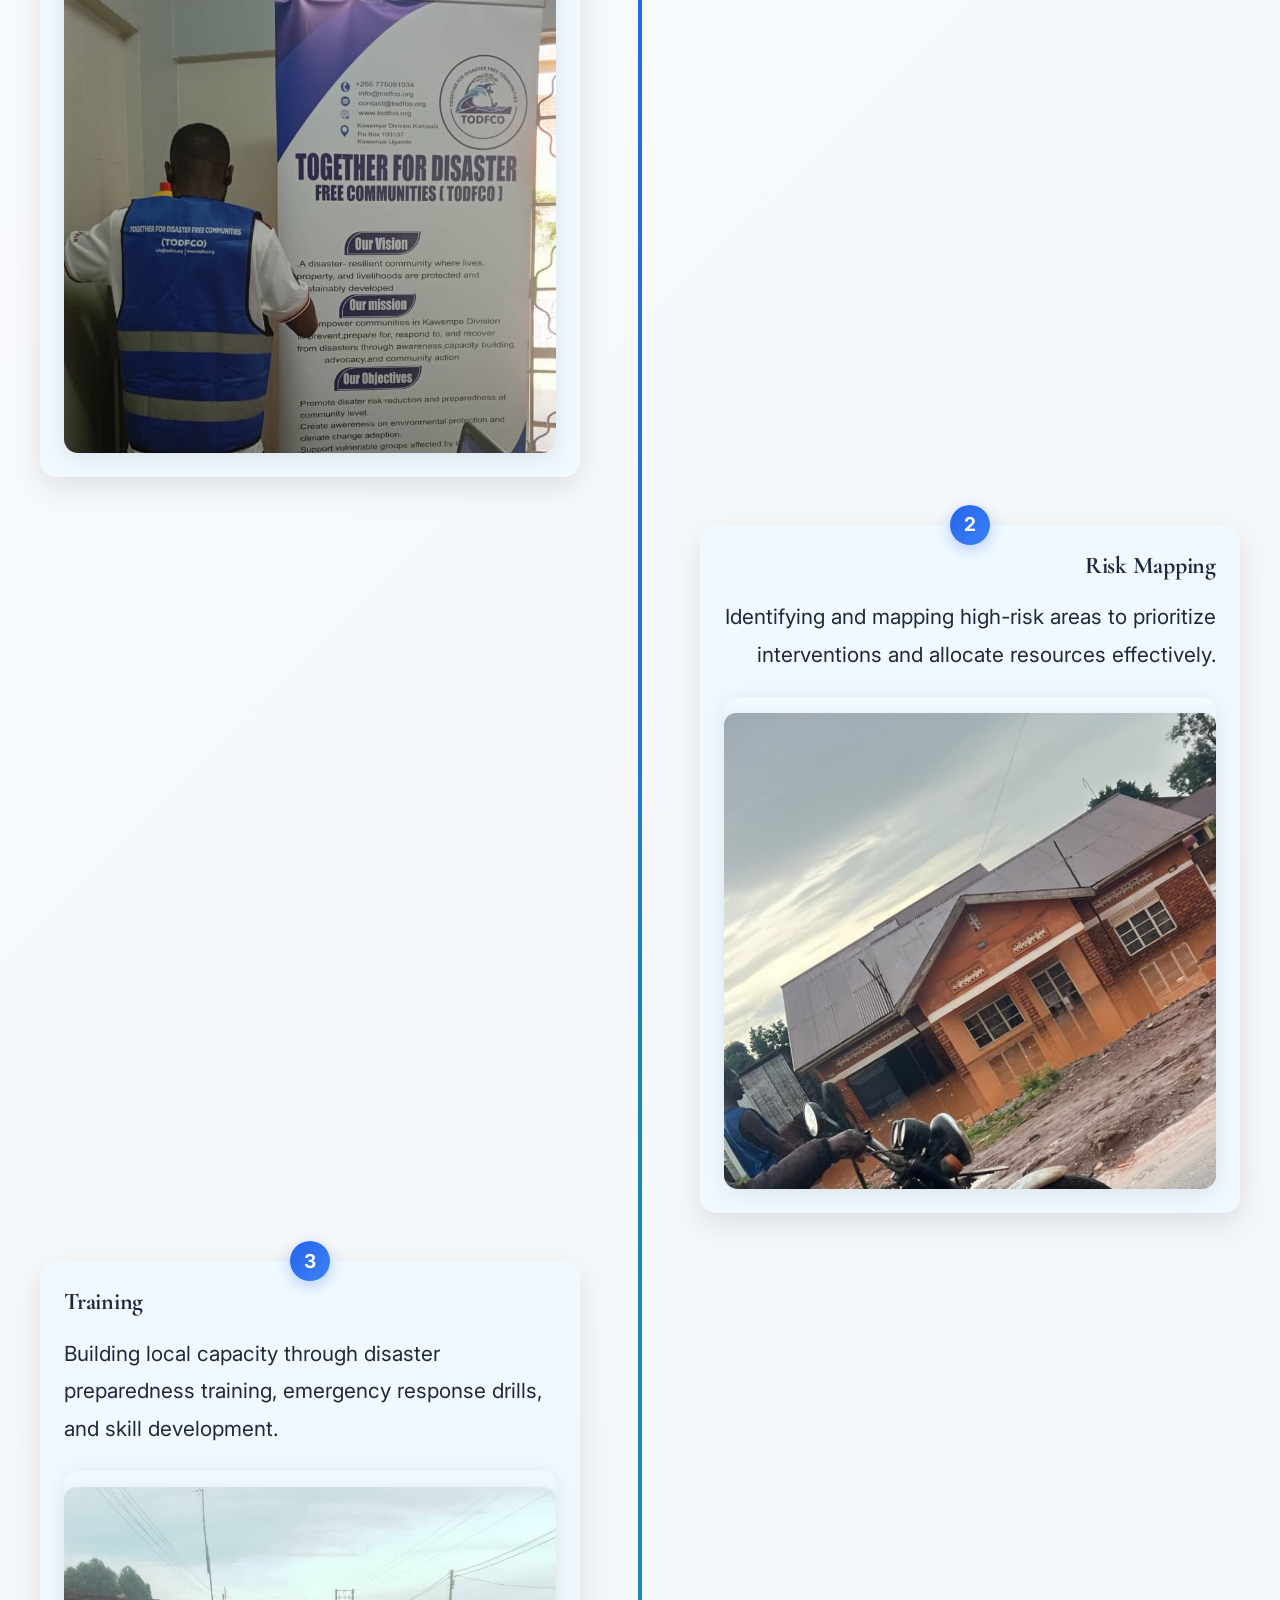
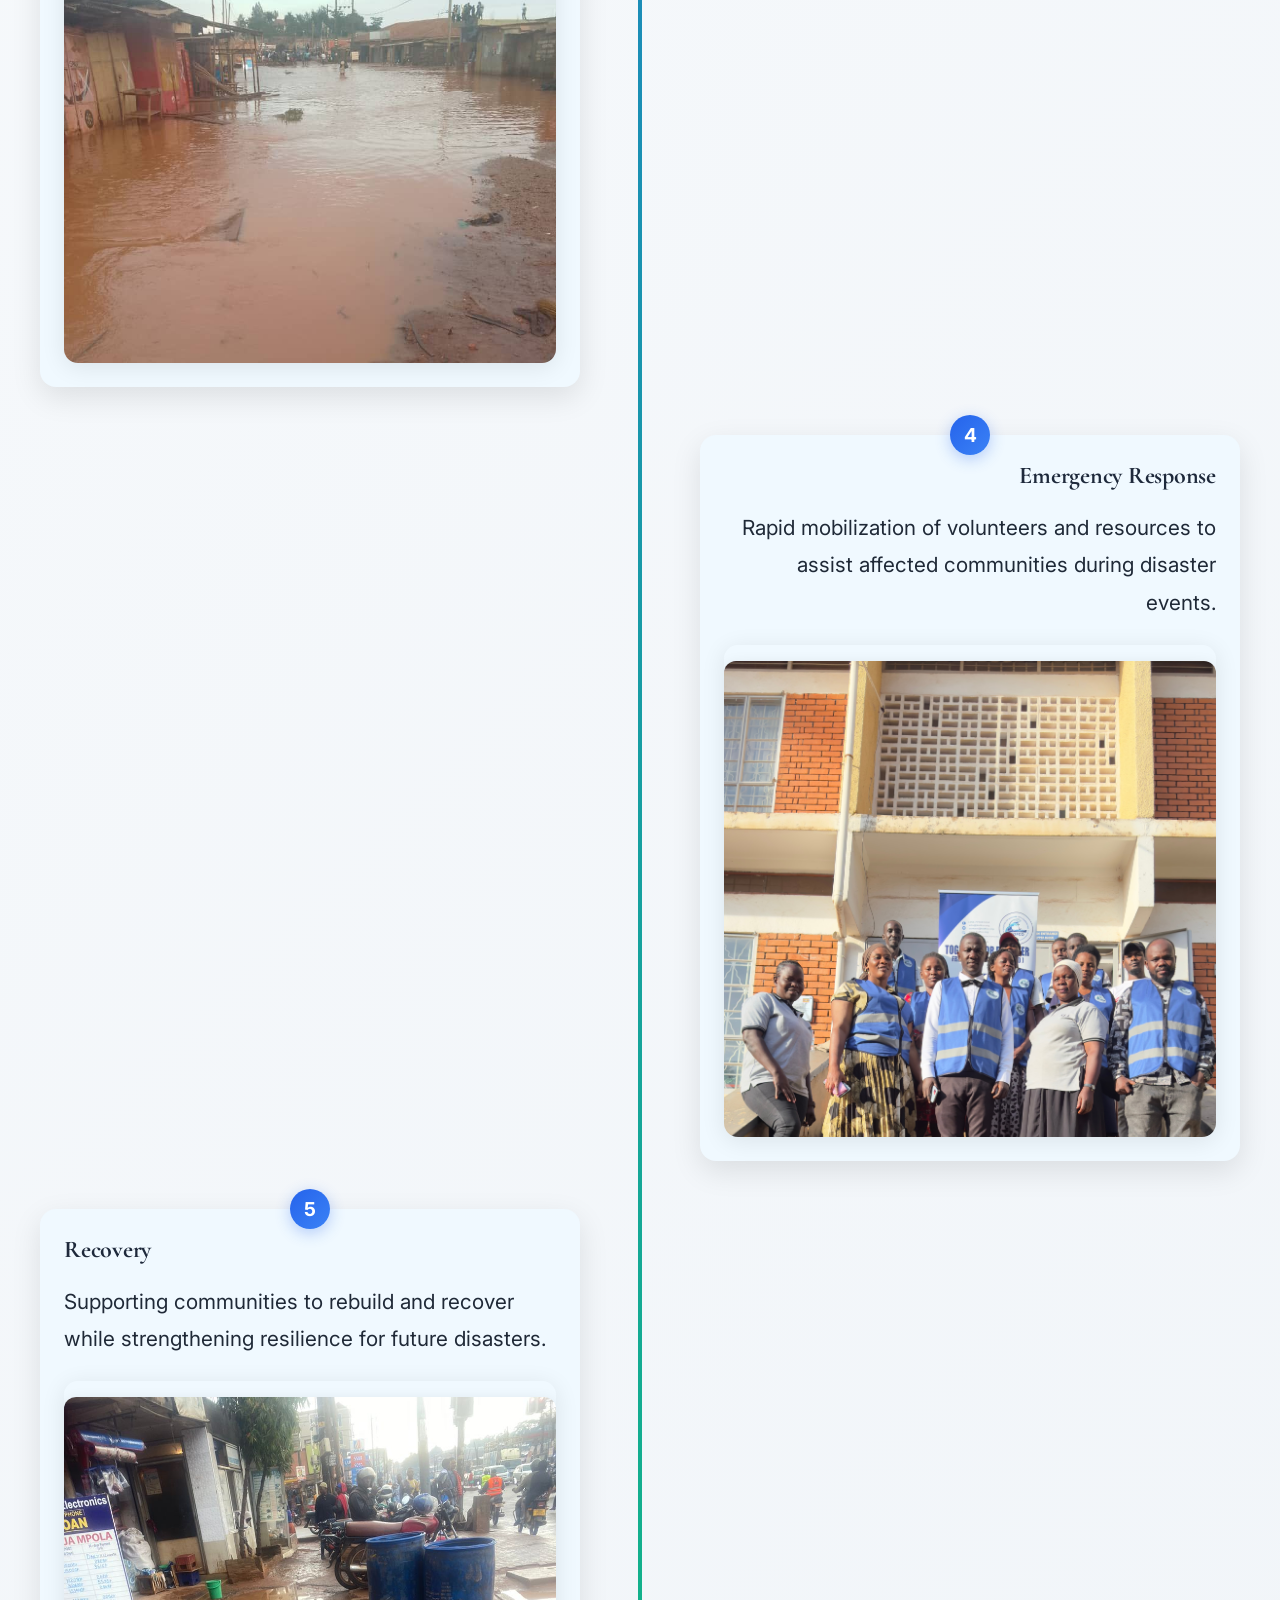
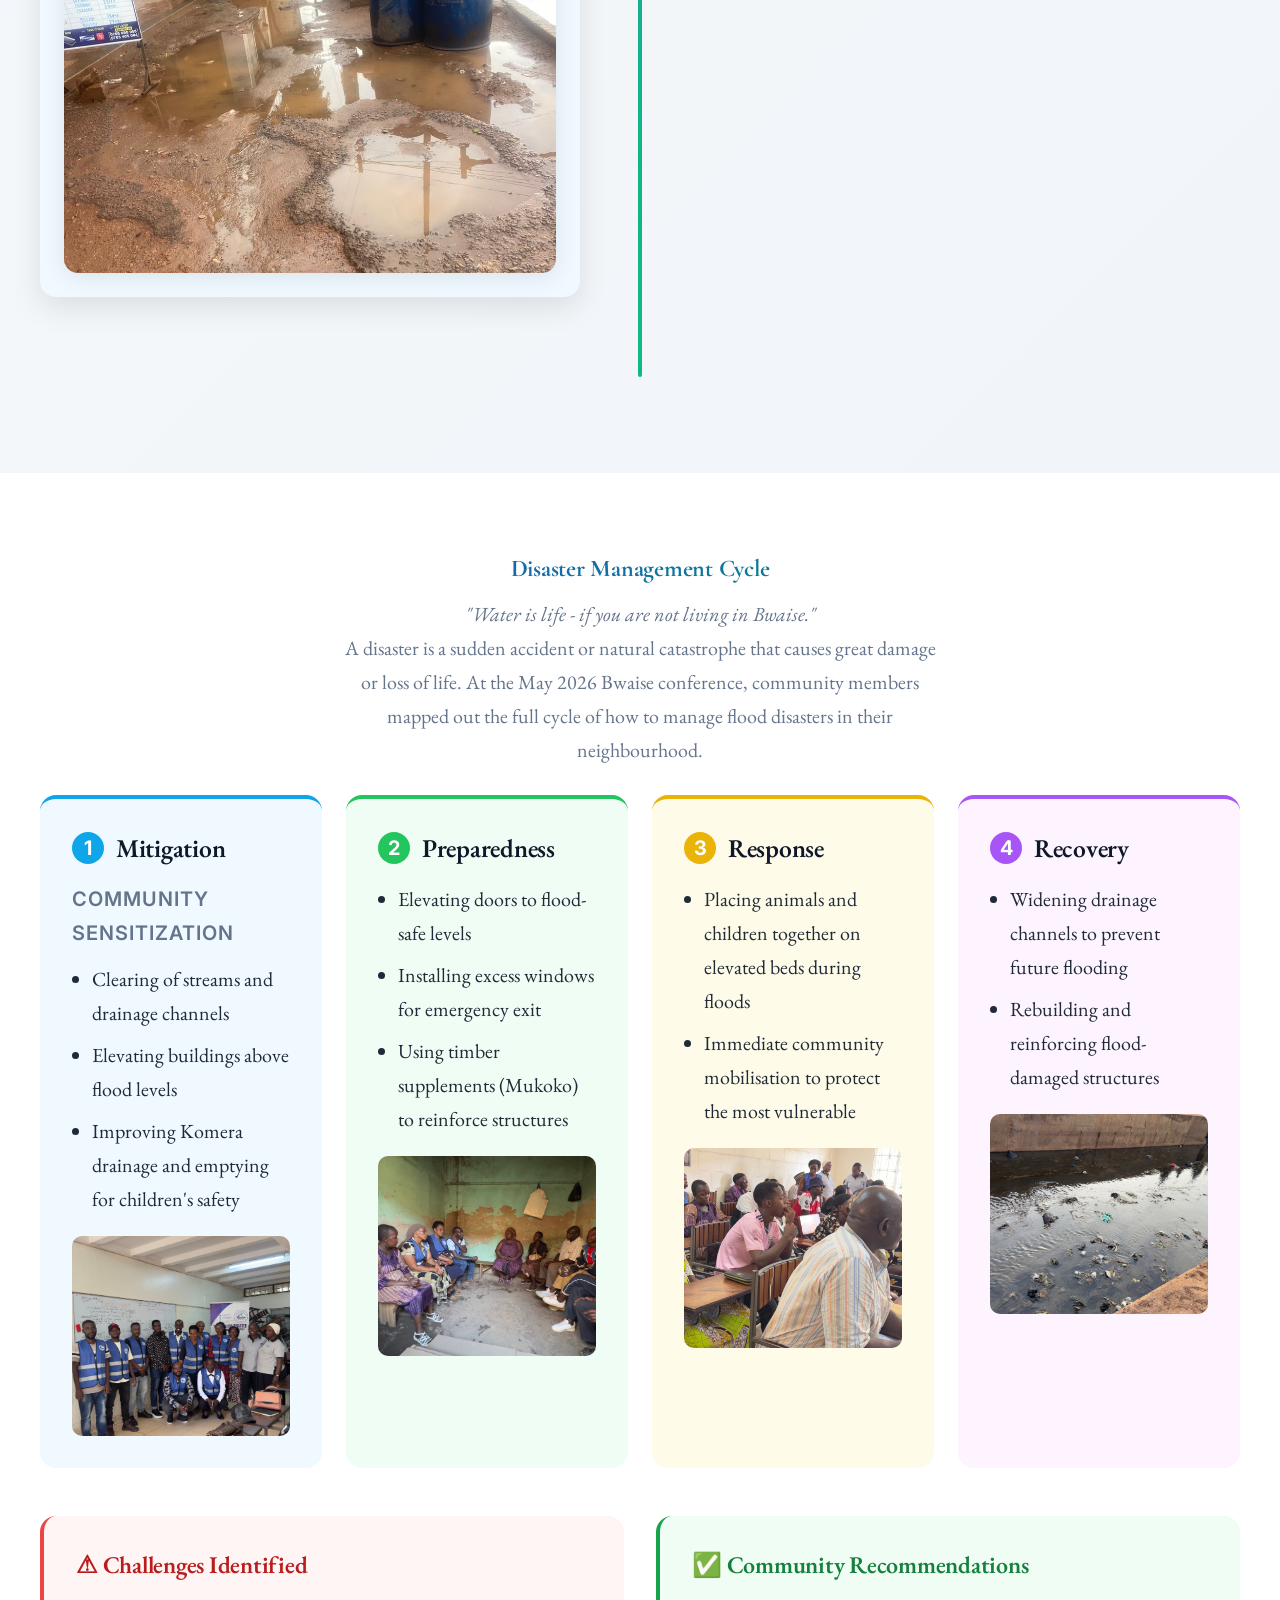
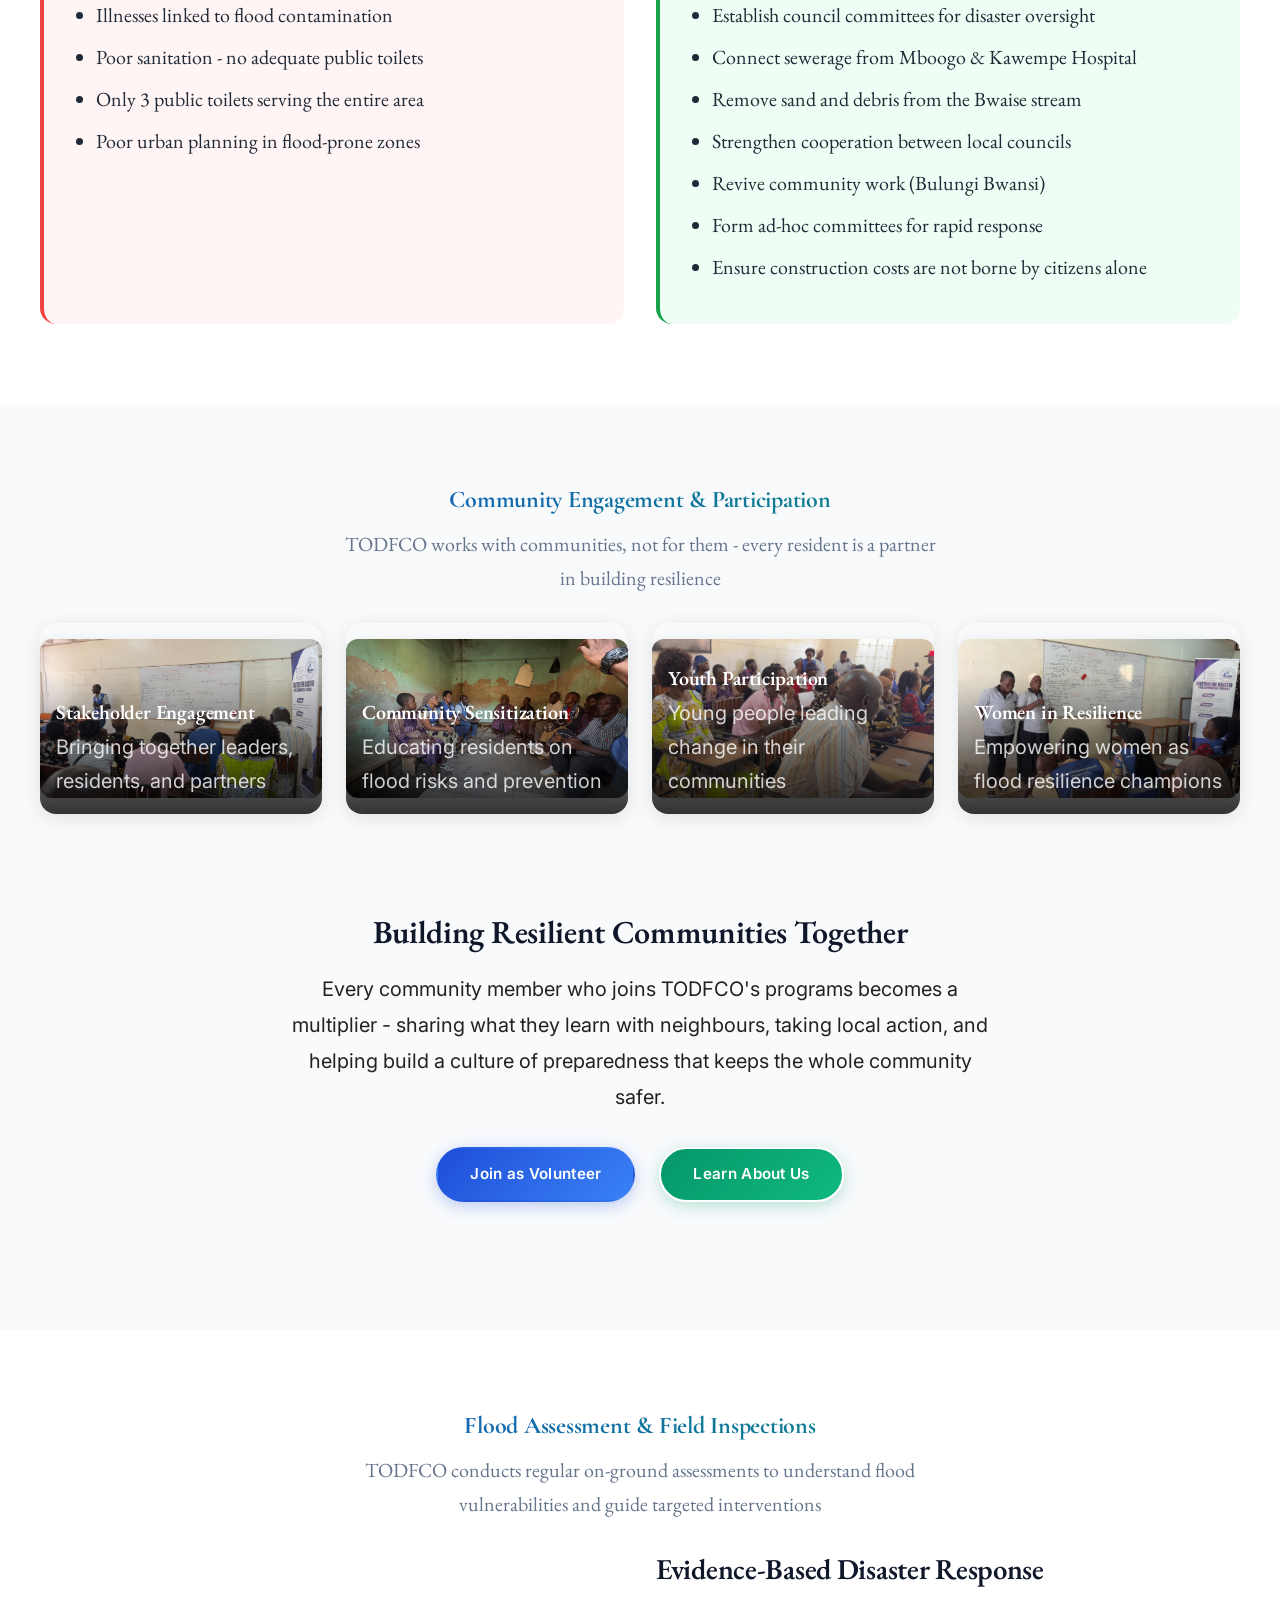
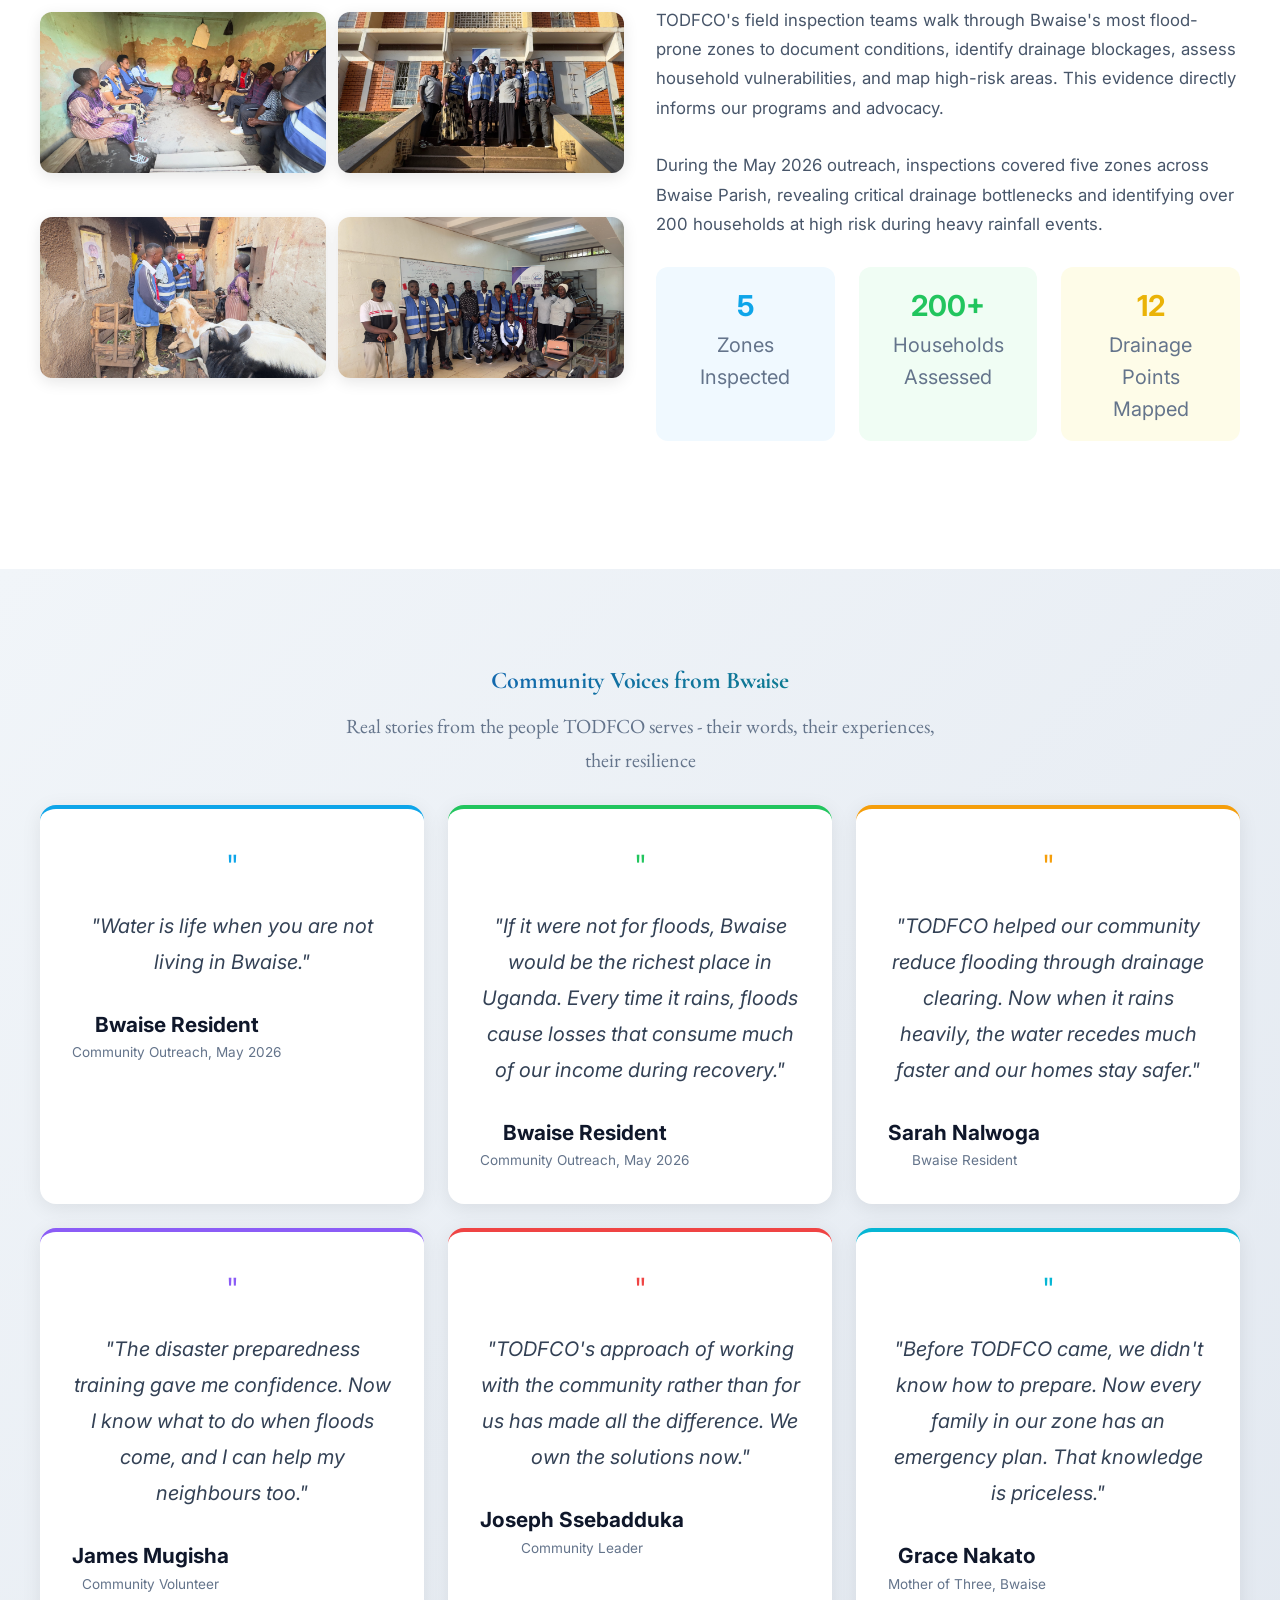
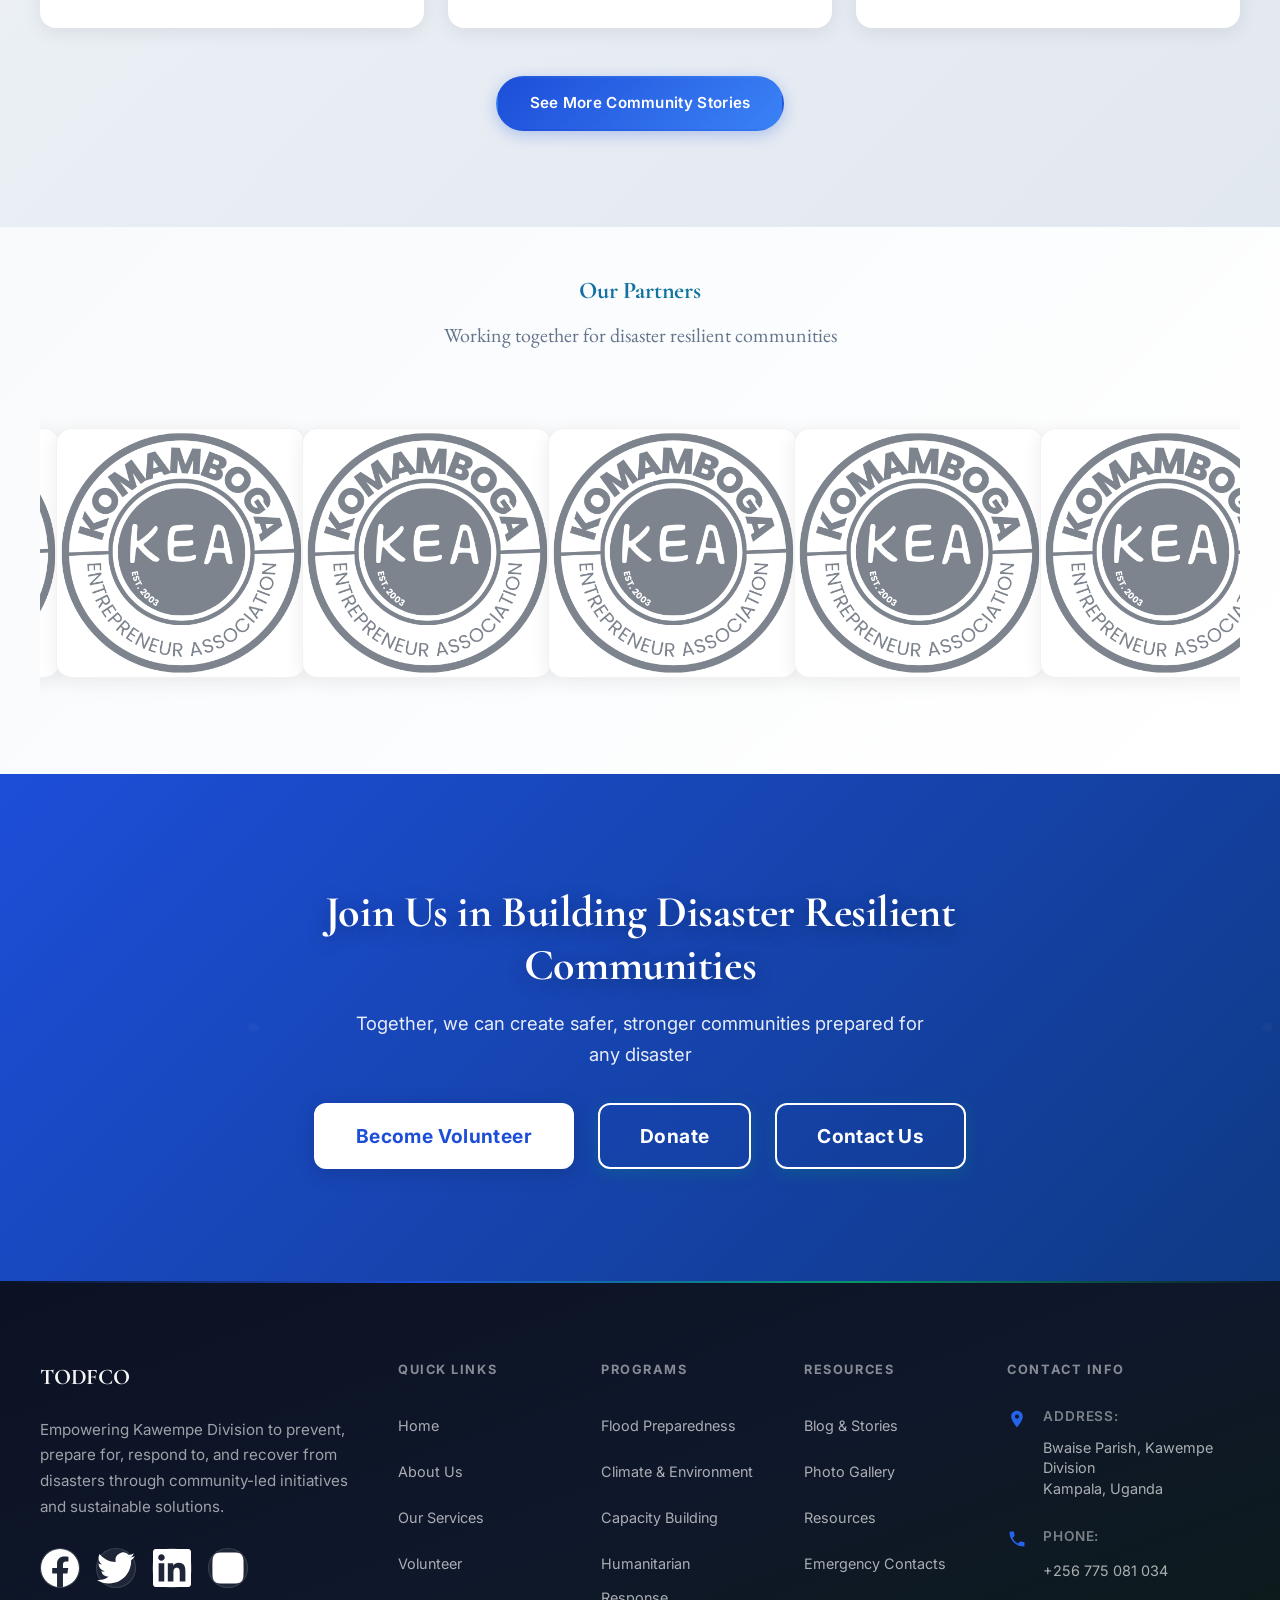
==== commit 68cda81b: "i hae edited the index page" ====
--- a/index.html
+++ b/index.html
@@ -128,11 +128,43 @@
     </header>
 
     <!-- Hero Slider -->
-    <section id="home" style="padding:0;margin:0;overflow:hidden;display:block;">
-      <div class="hero-slider" style="position:relative;width:100%;height:100svh;min-height:480px;overflow:hidden;background:#0f172a;">
-        <div class="hero-slides" style="position:relative;width:100%;height:100%;">
-          <div class="hero-slide active" style="position:absolute;inset:0;width:100%;height:100%;">
-            <img src="images/sli1.jpeg" alt="Disaster Response" style="position:absolute;top:0;left:0;width:100%;height:100%;object-fit:cover;object-position:center;display:block;" />
+    <section
+      id="home"
+      style="padding: 0; margin: 0; overflow: hidden; display: block"
+    >
+      <div
+        class="hero-slider"
+        style="
+          position: relative;
+          width: 100%;
+          height: 100svh;
+          min-height: 480px;
+          overflow: hidden;
+          background: #0f172a;
+        "
+      >
+        <div
+          class="hero-slides"
+          style="position: relative; width: 100%; height: 100%"
+        >
+          <div
+            class="hero-slide active"
+            style="position: absolute; inset: 0; width: 100%; height: 100%"
+          >
+            <img
+              src="images/sli1.jpeg"
+              alt="Disaster Response"
+              style="
+                position: absolute;
+                top: 0;
+                left: 0;
+                width: 100%;
+                height: 100%;
+                object-fit: cover;
+                object-position: center;
+                display: block;
+              "
+            />
             <div class="slide-overlay">
               <div class="slide-content">
                 <h1>Building Disaster Resilient Communities</h1>
@@ -144,8 +176,24 @@
               </div>
             </div>
           </div>
-          <div class="hero-slide" style="position:absolute;inset:0;width:100%;height:100%;">
-            <img src="images/sli2.jpeg" alt="Community Volunteers" style="position:absolute;top:0;left:0;width:100%;height:100%;object-fit:cover;object-position:center;display:block;" />
+          <div
+            class="hero-slide"
+            style="position: absolute; inset: 0; width: 100%; height: 100%"
+          >
+            <img
+              src="images/sli2.jpeg"
+              alt="Community Volunteers"
+              style="
+                position: absolute;
+                top: 0;
+                left: 0;
+                width: 100%;
+                height: 100%;
+                object-fit: cover;
+                object-position: center;
+                display: block;
+              "
+            />
             <div class="slide-overlay">
               <div class="slide-content">
                 <h1>Disaster Risk Reduction</h1>
@@ -157,8 +205,24 @@
               </div>
             </div>
           </div>
-          <div class="hero-slide" style="position:absolute;inset:0;width:100%;height:100%;">
-            <img src="images/conference/IMG_7506.JPG" alt="Training Programs" style="position:absolute;top:0;left:0;width:100%;height:100%;object-fit:cover;object-position:center;display:block;" />
+          <div
+            class="hero-slide"
+            style="position: absolute; inset: 0; width: 100%; height: 100%"
+          >
+            <img
+              src="images/conference/IMG_7506.JPG"
+              alt="Training Programs"
+              style="
+                position: absolute;
+                top: 0;
+                left: 0;
+                width: 100%;
+                height: 100%;
+                object-fit: cover;
+                object-position: center;
+                display: block;
+              "
+            />
             <div class="slide-overlay">
               <div class="slide-content">
                 <h1>Community Capacity Building</h1>
@@ -170,8 +234,24 @@
               </div>
             </div>
           </div>
-          <div class="hero-slide" style="position:absolute;inset:0;width:100%;height:100%;">
-            <img src="images/sli4.jpeg" alt="Emergency Response" style="position:absolute;top:0;left:0;width:100%;height:100%;object-fit:cover;object-position:center;display:block;" />
+          <div
+            class="hero-slide"
+            style="position: absolute; inset: 0; width: 100%; height: 100%"
+          >
+            <img
+              src="images/sli4.jpeg"
+              alt="Emergency Response"
+              style="
+                position: absolute;
+                top: 0;
+                left: 0;
+                width: 100%;
+                height: 100%;
+                object-fit: cover;
+                object-position: center;
+                display: block;
+              "
+            />
             <div class="slide-overlay">
               <div class="slide-content">
                 <h1>Emergency Response</h1>
@@ -183,11 +263,23 @@
               </div>
             </div>
           </div>
-          <div class="hero-slide" style="position:absolute;inset:0;width:100%;height:100%;">
+          <div
+            class="hero-slide"
+            style="position: absolute; inset: 0; width: 100%; height: 100%"
+          >
             <img
               src="images/conference/IMG_7520.JPG"
               alt="Recovery and Rehabilitation"
-              style="position:absolute;top:0;left:0;width:100%;height:100%;object-fit:cover;object-position:center;display:block;"
+              style="
+                position: absolute;
+                top: 0;
+                left: 0;
+                width: 100%;
+                height: 100%;
+                object-fit: cover;
+                object-position: center;
+                display: block;
+              "
             />
             <div class="slide-overlay">
               <div class="slide-content">
@@ -266,7 +358,7 @@
 
       <!-- Gender and Flood Resilience -->
       <section class="gender-resilience">
-        <div class="container">
+        <div class="container-fluid">
           <div class="gender-resilience-inner">
             <h2 class="gender-resilience-title">Gender and Flood Resilience</h2>
             <div class="gender-resilience-content">
@@ -598,329 +690,6 @@
                     alt="Community recovery"
                   />
                 </div>
-              </div>
-            </div>
-          </div>
-        </div>
-      </section>
-
-      <!-- Photo Gallery -->
-      <section class="photo-gallery">
-        <div class="container">
-          <div class="section-header">
-            <h2>Photo Gallery</h2>
-            <p>Visual stories of our community resilience work</p>
-          </div>
-          <div class="gallery-grid">
-            <!-- <div class="gallery-item">
-              <img
-                class="gallery-video"
-                src="images/conference/IMG_7522.JPG"
-                alt="Flooding Response"
-              />
-              <div class="gallery-overlay">
-                <span>Flooding Response</span>
-              </div>
-            </div>
-            <div class="gallery-item">
-              <img
-                class="gallery-video"
-                src="images/conference/IMG_7627.JPG"
-                alt="Volunteers in Action"
-              />
-              <div class="gallery-overlay">
-                <span>Volunteers in Action</span>
-              </div>
-            </div>
-            <div class="gallery-item">
-              <img
-                class="gallery-video"
-                src="images/conference/IMG_7604.JPG"
-                alt="Drainage Cleaning"
-              />
-              <div class="gallery-overlay">
-                <span>Drainage Cleaning</span>
-              </div>
-            </div>
-            <div class="gallery-item">
-              <img
-                class="gallery-video"
-                src="images/conference/IMG_7629.JPG"
-                alt="Community Meetings"
-              />
-              <div class="gallery-overlay">
-                <span>Community Meetings</span>
-              </div>
-            </div> -->
-            <!-- <div class="gallery-item">
-              <img
-                class="gallery-video"
-                src="images/conference/IMG_7510.JPG"
-                alt="Youth Cleanups"
-              />
-              <div class="gallery-overlay">
-                <span>Youth Cleanups</span>
-              </div>
-            </div> -->
-            <div class="gallery-item">
-              <img
-                class="gallery-video"
-                src="images/conference/IMG_7599.JPG"
-                alt="Flood Response"
-              />
-              <div class="gallery-overlay">
-                <span>Flood Response</span>
-              </div>
-            </div>
-            <div class="gallery-item">
-              <img
-                class="gallery-video"
-                src="images/conference/IMG_7601.JPG"
-                alt="Training Sessions"
-              />
-              <div class="gallery-overlay">
-                <span>Training Sessions</span>
-              </div>
-            </div>
-            <div class="gallery-item">
-              <img
-                class="gallery-video"
-                src="images/conference/IMG_7506.JPG"
-                alt="Community Support"
-              />
-              <div class="gallery-overlay">
-                <span>Community Support</span>
-              </div>
-            </div>
-            <div class="gallery-item">
-              <img
-                class="gallery-video"
-                src="images/conference/IMG_7600.JPG"
-                alt="Resilience Building"
-              />
-              <div class="gallery-overlay">
-                <span>Resilience Building</span>
-              </div>
-            </div>
-          </div>
-        </div>
-      </section>
-
-      <!-- Bwaise Flood Sensitization Section -->
-      <section class="bwaise-sensitization">
-        <div class="container">
-          <div class="section-header animate-fadeIn">
-            <h2>Sensitizing Bwaise on Flood Preparedness</h2>
-            <p>
-              How TODFCO educated, listened to, and empowered the Bwaise
-              community to face floods with knowledge and resilience
-            </p>
-          </div>
-          <div class="row bwaise-sensitization row-mb">
-            <div class="col-md-6">
-              <div class="intro-content animate-fadeInUp">
-                <h3 class="bwaise-section-h3">
-                  Community Education &amp; Outreach
-                </h3>
-                <p>
-                  In May 2026, TODFCO conducted a comprehensive community
-                  conference and outreach program in Bwaise Parish, Kawempe
-                  Division. The program brought together residents, community
-                  leaders, and disaster management experts to share knowledge on
-                  flood risks, prevention measures, and emergency preparedness.
-                </p>
-                <p>
-                  The outreach included flood inspections across flood-prone
-                  zones in Bwaise, giving the team a firsthand look at what
-                  households and the wider community are up against. Residents
-                  learned practical flood protection steps - from raising
-                  belongings and using sandbags at home, to community actions
-                  like clearing drainage and setting up early warning systems.
-                </p>
-              </div>
-            </div>
-            <div class="col-md-6">
-              <div class="intro-image-rounded animate-slideInRight">
-                <img
-                  src="images/conference/IMG_7506.JPG"
-                  alt="TODFCO community sensitization session in Bwaise"
-                />
-              </div>
-            </div>
-          </div>
-          <div class="row bwaise-sensitization row-mb">
-            <div class="col-md-6 col-order-2">
-              <div class="intro-content animate-fadeInUp">
-                <h3 class="bwaise-section-h3">Listening to the Community</h3>
-                <p>
-                  A big part of the outreach was simply listening. TODFCO team
-                  members sat down with Bwaise residents - men, women, youth,
-                  and elders - to hear about their experiences with floods, what
-                  they have lost, and what makes recovery so hard. Those
-                  conversations were written down to help shape TODFCO's
-                  programs and advocacy work.
-                </p>
-                <p>
-                  The stories coming out of Bwaise show a community that is
-                  tough, creative, and determined - but one that badly needs
-                  steady support to stop the cycle of flood-driven poverty and
-                  loss.
-                </p>
-                <a
-                  href="gallery.html"
-                  class="cta-button hover-lift cta-button-inline"
-                  >View Conference Gallery</a
-                >
-              </div>
-            </div>
-            <div class="col-md-6 col-order-1">
-              <div class="intro-image-rounded animate-slideInRight">
-                <img
-                  src="images/conference/IMG_7537.JPG"
-                  alt="TODFCO team listening to Bwaise community members"
-                />
-              </div>
-            </div>
-          </div>
-          <!-- Conference Photo Strip -->
-          <div class="gallery-grid gallery-grid-strip">
-            <div class="gallery-item">
-              <img
-                src="images/conference/IMG_7511.JPG"
-                alt="Flood preparedness training"
-              />
-              <div class="gallery-overlay">
-                <div class="overlay-content">
-                  <h3>Preparedness Training</h3>
-                </div>
-              </div>
-            </div>
-            <div class="gallery-item">
-              <img
-                src="images/conference/IMG_7520.JPG"
-                alt="Community outreach"
-              />
-              <div class="gallery-overlay">
-                <div class="overlay-content"><h3>Community Outreach</h3></div>
-              </div>
-            </div>
-            <div class="gallery-item">
-              <img
-                src="images/conference/IMG_7549.JPG"
-                alt="Flood inspection"
-              />
-              <div class="gallery-overlay">
-                <div class="overlay-content"><h3>Flood Inspection</h3></div>
-              </div>
-            </div>
-            <div class="gallery-item">
-              <img
-                src="images/conference/IMG_7580.JPG"
-                alt="Community engagement"
-              />
-              <div class="gallery-overlay">
-                <div class="overlay-content"><h3>Community Engagement</h3></div>
-              </div>
-            </div>
-            <div class="gallery-item">
-              <img
-                src="images/conference/IMG_7612.JPG"
-                alt="Education session"
-              />
-              <div class="gallery-overlay">
-                <div class="overlay-content"><h3>Education Session</h3></div>
-              </div>
-            </div>
-            <div class="gallery-item">
-              <img
-                src="images/conference/IMG_7629.JPG"
-                alt="Resilience building"
-              />
-              <div class="gallery-overlay">
-                <div class="overlay-content"><h3>Resilience Building</h3></div>
-              </div>
-            </div>
-          </div>
-        </div>
-      </section>
-
-      <!-- Recent Outreach Campaign -->
-      <section class="recent-outreach">
-        <div class="container">
-          <div class="section-header animate-fadeIn">
-            <h2 style="color: #fff">
-              Recent Outreach: Bwaise Flood Awareness Campaign
-            </h2>
-            <p>
-              May 2026 - TODFCO conducted a comprehensive flood awareness and
-              sensitization program across Bwaise Parish, reaching hundreds of
-              residents with life-saving knowledge.
-            </p>
-          </div>
-          <div class="row outreach-row">
-            <div class="col-md-5">
-              <div class="outreach-text">
-                <p>
-                  The May 2026 outreach brought together community members,
-                  local leaders, and disaster management experts for structured
-                  education sessions, on-ground flood inspections, and community
-                  dialogue. TODFCO teams walked through flood-prone zones in
-                  Bwaise, documenting vulnerabilities and listening to
-                  residents' lived experiences.
-                </p>
-                <p class="mt">
-                  Key activities included flood risk mapping, household
-                  protection demonstrations, early warning system training, and
-                  collection of community testimonies that will shape TODFCO's
-                  future programs and advocacy.
-                </p>
-                <div class="outreach-stats">
-                  <div class="outreach-stat">
-                    <div class="outreach-stat-number">300+</div>
-                    <div class="outreach-stat-label">Residents Reached</div>
-                  </div>
-                  <div class="outreach-stat">
-                    <div class="outreach-stat-number">15+</div>
-                    <div class="outreach-stat-label">Sessions Held</div>
-                  </div>
-                  <div class="outreach-stat">
-                    <div class="outreach-stat-number">5</div>
-                    <div class="outreach-stat-label">Zones Inspected</div>
-                  </div>
-                </div>
-                <a
-                  href="gallery.html"
-                  class="cta-button hover-lift outreach-cta"
-                  >View All Photos</a
-                >
-              </div>
-            </div>
-            <div class="col-md-7">
-              <div class="outreach-photo-grid">
-                <img
-                  src="images/conference/IMG_7505.JPG"
-                  alt="Community outreach session"
-                />
-                <img
-                  src="images/conference/IMG_7510.JPG"
-                  alt="Flood awareness training"
-                />
-                <img
-                  src="images/conference/IMG_7516.JPG"
-                  alt="Community engagement"
-                />
-                <img
-                  src="images/conference/IMG_7521.JPG"
-                  alt="Flood inspection"
-                />
-                <img
-                  src="images/conference/IMG_7525.JPG"
-                  alt="Sensitization session"
-                />
-                <img
-                  src="images/conference/IMG_7531.JPG"
-                  alt="Community voices"
-                />
               </div>
             </div>
           </div>
--- a/styles.css
+++ b/styles.css
@@ -2198,7 +2198,7 @@
   }
 
   .nav-link {
-    font-size: 1rem;
+    font-size: 1.3rem;
     padding: 0.4rem 0;
   }
 
@@ -2212,7 +2212,7 @@
   }
 
   .slide-text p {
-    font-size: 1.1rem;
+    font-size: 1.3rem;
   }
 
   .slide-image {
@@ -2235,7 +2235,7 @@
   }
 
   .logo::after {
-    font-size: 0.9rem;
+    font-size: 1.3rem;
     left: 55px;
   }
 
@@ -2328,7 +2328,7 @@
   }
 
   .slide-text p {
-    font-size: 0.9rem;
+    font-size: 1.3rem;
   }
 
   .slide-image {
@@ -2337,7 +2337,7 @@
 
   .cta-button {
     padding: 0.7rem 1.5rem;
-    font-size: 0.9rem;
+    font-size: 1.3rem;
   }
 
   /* Tight Section Spacing */
@@ -2937,40 +2937,33 @@
 
 /* Gender and Flood Resilience */
 .gender-resilience {
-  padding: 1rem 0;
-  position: relative;
-  overflow: hidden;
-  background: inherit !important;
-  font-size: 1.2rem !important;
-}
-
-.gender-resilience::before {
-  content: "";
-  position: absolute;
-  top: -30%;
-  right: -5%;
-  width: 600px;
-  height: 600px;
-
-  border-radius: 50%;
-  z-index: 0;
-}
-
-.gender-resilience::after {
-  content: "";
-  position: absolute;
-  bottom: -20%;
-  left: -10%;
-  width: 400px;
-  height: 400px;
-  border-radius: 50%;
-  z-index: 0;
-}
-
-.gender-resilience .row {
-  align-items: center;
-  position: relative;
-  z-index: 1;
+  width: 100vw; /* force full viewport width */
+  margin-left: calc(-50vw + 50%); /* breaks out of parent container */
+  margin-right: calc(-50vw + 50%);
+  padding: 4rem 0;
+  background: #f0f9ff; /* just to see the full area */
+}
+
+.gender-resilience .container-fluid,
+.gender-resilience .gender-resilience-inner {
+  width: 100% !important;
+  max-width: 100% !important;
+  padding-left: 5% !important;
+  padding-right: 5% !important;
+  margin: 0 !important;
+}
+.gender-resilience-title {
+  font-size: 2rem;
+  font-weight: 900;
+  color: #0f172a;
+  margin-bottom: 0.75rem;
+  line-height: 1.15;
+  letter-spacing: -0.02em;
+  text-align: center;
+}
+
+.gender-resilience-content p {
+  max-width: 100% !important; /* remove that 65ch limit from before */
 }
 
 /* Badge */
@@ -3023,6 +3016,7 @@
 }
 .gender-resilience-content p {
   font-size: 1.2rem;
+  text-align: center;
 }
 .highlight-item {
   display: flex;
@@ -3323,7 +3317,7 @@
   }
 
   .highlight-text h4 {
-    font-size: 1.1rem;
+    font-size: 1.3rem;
   }
 
   .highlight-text p {
@@ -3405,7 +3399,7 @@
   }
 
   .highlight-text p {
-    font-size: 0.9rem;
+    font-size: 1.3rem;
     line-height: 1.6;
   }
 
@@ -3419,7 +3413,7 @@
   }
 
   .accent-content p {
-    font-size: 0.9rem;
+    font-size: 1.3rem;
     margin-bottom: 1.25rem;
   }
 
@@ -3441,7 +3435,7 @@
 /* Impact Statistics */
 .impact-statistics {
   padding: 6rem 0;
-  background: white;
+  background: #f0f9ff; /* just to see the full area */
   position: relative;
 }
 
@@ -3603,11 +3597,11 @@
 /* Featured Programs */
 .featured-programs {
   padding: 6rem 0;
-  background: white;
+  background: #f0f9ff; /* just to see the full area */
 }
 
 .program-card {
-  background: white;
+  background: #f0f9ff; /* just to see the full area */
   border-radius: 16px;
   overflow: hidden;
   box-shadow: 0 10px 30px rgba(0, 0, 0, 0.1);
@@ -3738,12 +3732,16 @@
   position: relative;
   width: 45%;
   background: white;
-  padding: 2rem;
+  background: #f0f9ff; /* just to see the full area */
+  padding: 1.5rem;
   border-radius: 16px;
   box-shadow: 0 10px 30px rgba(0, 0, 0, 0.1);
   transition: all 0.3s cubic-bezier(0.4, 0, 0.2, 1);
-}
-
+  font-size: 1.3rem;
+}
+.timeline-content p {
+  font-size: 1.3rem;
+}
 .timeline-content:hover {
   transform: scale(1.05);
   box-shadow: 0 20px 50px rgba(0, 0, 0, 0.15);
@@ -3794,6 +3792,7 @@
 @media (max-width: 991px) {
   .how-we-work {
     padding: 4rem 0;
+    font-size: 1.3rem;
   }
 }
 
@@ -3846,7 +3845,7 @@
   .timeline-number {
     width: 32px;
     height: 32px;
-    font-size: 0.9rem;
+    font-size: 1.3rem;
     left: 16px;
   }
 }
@@ -4897,6 +4896,7 @@
   }
 
   .section-header {
+    background: #f0f9ff; /* just to see the full area */
     margin-bottom: 2.5rem;
     text-align: center;
   }
@@ -5057,7 +5057,7 @@
   select,
   textarea {
     padding: 0.875rem;
-    font-size: 0.9rem;
+    font-size: 1.3rem;
   }
 
   textarea {
@@ -5066,7 +5066,7 @@
 
   .submit-btn {
     padding: 0.875rem 1.5rem;
-    font-size: 0.9rem;
+    font-size: 1.3rem;
   }
 }
 
@@ -5491,7 +5491,7 @@
   }
 
   .hero-content p {
-    font-size: 0.9rem;
+    font-size: 1.3rem;
     line-height: 1.5;
     margin-bottom: 1.5rem;
   }
@@ -5584,7 +5584,7 @@
   }
 
   .testimonial-author h4 {
-    font-size: 0.9rem;
+    font-size: 1.3rem;
   }
 
   .testimonial-author p {
@@ -5602,14 +5602,14 @@
   }
 
   .cta-content p {
-    font-size: 0.9rem;
+    font-size: 1.3rem;
     line-height: 1.5;
     margin-bottom: 1.5rem;
   }
 
   .cta-button {
     padding: 0.875rem 1.5rem;
-    font-size: 0.9rem;
+    font-size: 1.3rem;
   }
 
   .whatsapp-float {
@@ -5627,7 +5627,7 @@
   /* Mobile menu adjustments for small screens */
 
   .nav-link {
-    font-size: 0.9rem;
+    font-size: 1.3rem;
     padding: 0.875rem;
   }
 }
@@ -5674,11 +5674,11 @@
   }
 
   .timeline-content h3 {
-    font-size: 0.9rem;
+    font-size: 1.3rem;
   }
 
   .timeline-content p {
-    font-size: 0.7rem;
+    font-size: 1.3rem;
   }
 
   .testimonial-content {
@@ -6704,7 +6704,7 @@
   }
 
   .site-name-tagline {
-    font-size: 1.1rem;
+    font-size: 1.3rem;
   }
 }
 
@@ -6831,7 +6831,7 @@
   display: inline-block;
   background: #adff2f;
   color: #000;
-  font-size: 1rem;
+  font-size: 1.3rem;
   font-weight: 700;
   padding: 14px 40px;
   border-radius: 50px;
@@ -6973,13 +6973,13 @@
   }
   .btn-slider {
     padding: 11px 28px;
-    font-size: 0.9rem;
+    font-size: 1.3rem;
   }
   .slider-prev,
   .slider-next {
     width: 38px;
     height: 38px;
-    font-size: 1rem;
+    font-size: 1.3rem;
   }
 }
 
@@ -7655,7 +7655,7 @@
 
 .footer-bottom p {
   color: rgba(255, 255, 255, 0.6);
-  font-size: 0.9rem;
+  font-size: 1.3rem;
 }
 
 /* Responsive Design */
@@ -8064,7 +8064,7 @@
 .footer-logo p {
   display: none;
   color: rgba(255, 255, 255, 0.7);
-  font-size: 0.9rem;
+  font-size: 1.3rem;
   margin: 0;
   line-height: 1.5;
 }
@@ -8211,11 +8211,11 @@
 }
 
 .footer-bottom .copyright {
-  font-size: 1.3rem;
+  font-size: 1.4rem;
   font-weight: 700;
   margin: 0;
   text-align: center;
-  color: #06f8a7;
+  color: var(--blue);
 }
 
 /* Footer Responsive */
@@ -10063,7 +10063,7 @@
 
 .video-meta span {
   color: #444;
-  font-size: 1.1rem;
+  font-size: 1.3rem;
   line-height: 1.3;
   font-weight: 700;
   font-optical-sizing: auto;
@@ -10413,7 +10413,7 @@
     gap: 0.5rem;
   }
   .nav-menu.active .nav-link {
-    font-size: 1rem;
+    font-size: 1.3rem;
     padding: 0.9rem 1.5rem;
     border-radius: 8px;
     color: rgba(255, 255, 255, 0.9) !important;
@@ -10603,7 +10603,7 @@
 }
 .vision-card p,
 .mission-card p {
-  font-size: 1rem;
+  font-size: 1.3rem;
   color: var(--muted);
   line-height: 1.7;
   text-align: center;
@@ -10612,7 +10612,7 @@
   list-style: none;
   padding: 0;
   margin: 0;
-  font-size: 1rem;
+  font-size: 1.3rem;
   color: #475569;
   line-height: 1.8;
 }
@@ -10674,7 +10674,7 @@
   margin-bottom: 0.75rem;
 }
 .program-content p {
-  font-size: 1rem;
+  font-size: 1.3rem;
   color: #475569;
   line-height: 1.7;
   margin-bottom: 1.25rem;
@@ -10905,7 +10905,7 @@
   background: #eff6ff;
 }
 .accordion-header h3 {
-  font-size: 1.1rem;
+  font-size: 1.3rem;
   font-weight: 600;
   color: var(--mid);
   margin: 0;
@@ -10932,7 +10932,7 @@
 }
 .accordion-content p {
   padding: 0 1.5rem 1.25rem;
-  font-size: 1rem;
+  font-size: 1.3rem;
   color: #475569;
   line-height: 1.7;
   margin: 0;
@@ -10960,7 +10960,7 @@
   font-style: italic;
 }
 .author-info h4 {
-  font-size: 1rem;
+  font-size: 1.3rem;
   font-weight: 700;
   color: var(--dark);
 }
@@ -11051,7 +11051,7 @@
   align-items: center;
   gap: 0.35rem;
   color: var(--blue);
-  font-size: 0.9rem;
+  font-size: 1.3rem;
   font-weight: 600;
   text-decoration: none;
   transition: gap 0.2s ease;
@@ -11083,7 +11083,7 @@
   margin-bottom: 0.75rem;
 }
 .donation-method p {
-  font-size: 1rem;
+  font-size: 1.3rem;
   color: var(--muted);
   line-height: 1.65;
 }
@@ -11134,7 +11134,7 @@
   margin-bottom: 0.75rem;
 }
 .service-card p {
-  font-size: 1rem;
+  font-size: 1.3rem;
   color: var(--muted);
   line-height: 1.7;
 }
@@ -11148,7 +11148,7 @@
   border: 1px solid var(--border);
 }
 .form-group label {
-  font-size: 0.9rem;
+  font-size: 1.3rem;
   font-weight: 600;
   color: var(--mid);
   margin-bottom: 0.45rem;
@@ -11255,8 +11255,8 @@
   border-top: 1px solid rgba(255, 255, 255, 0.07);
 }
 .footer-bottom .copyright {
-  font-size: 0.875rem !important;
-  color: rgba(255, 255, 255, 0.45) !important;
+  font-size: 1.2rem !important;
+  color: var(--blue-lt) !important;
   font-weight: 400 !important;
   text-align: center;
 }
@@ -11694,7 +11694,7 @@
 }
 
 .engagement-cta-box p {
-  color: rgba(155, 141, 141, 0.8);
+  color: #222;
   max-width: 700px;
   margin: 0 auto 2rem;
   line-height: 1.8;
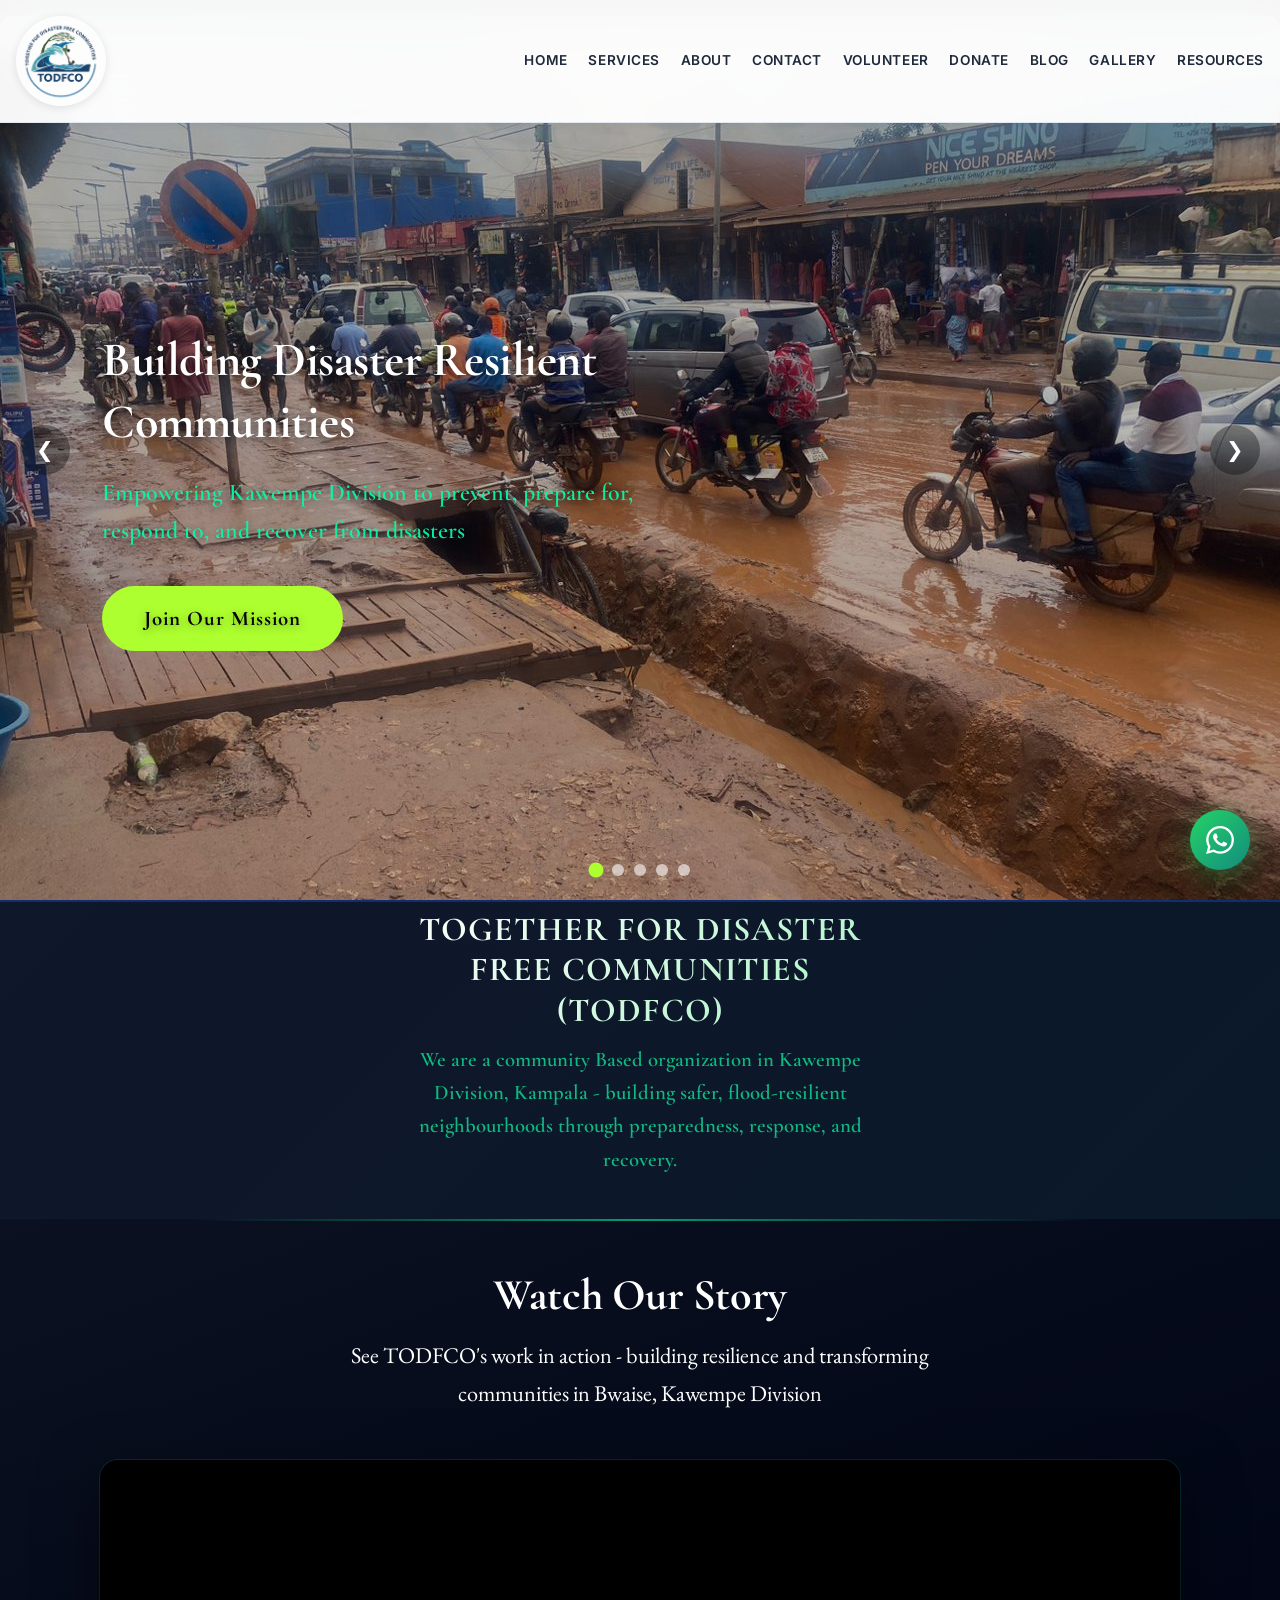
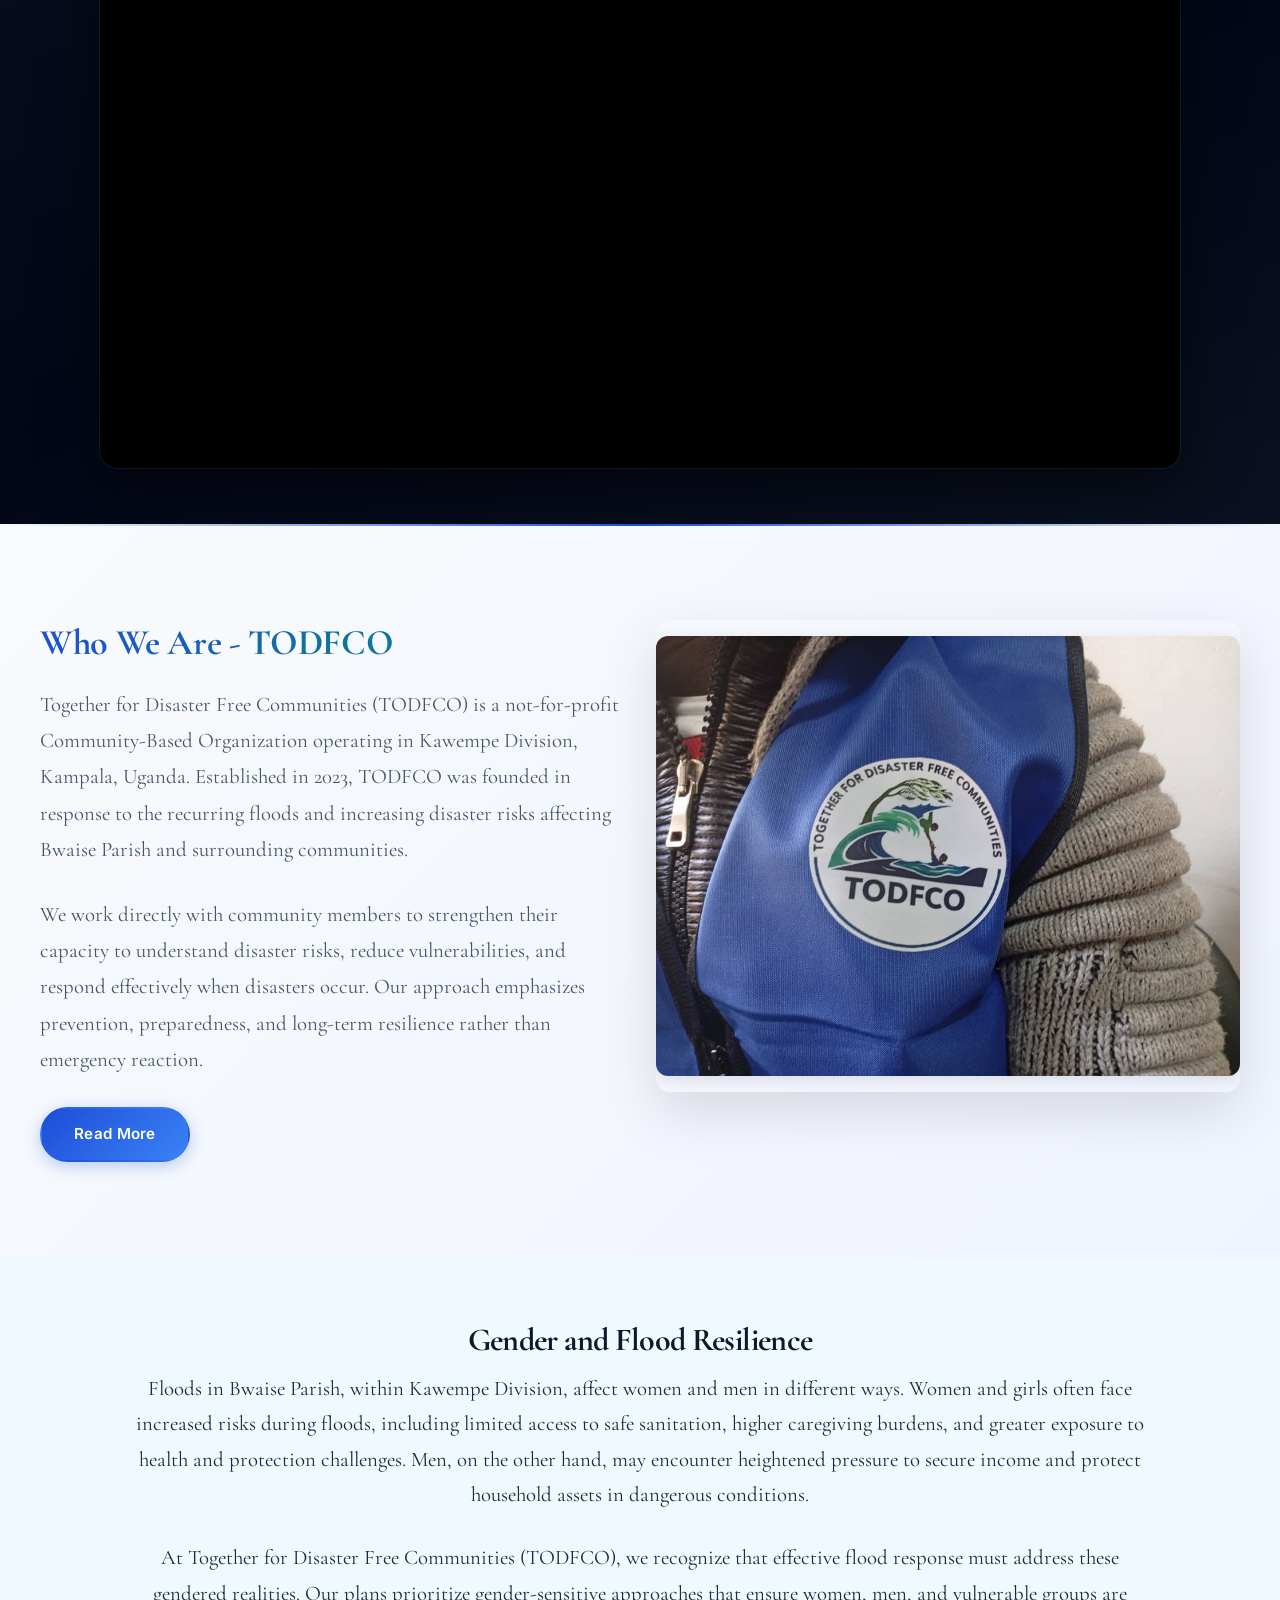
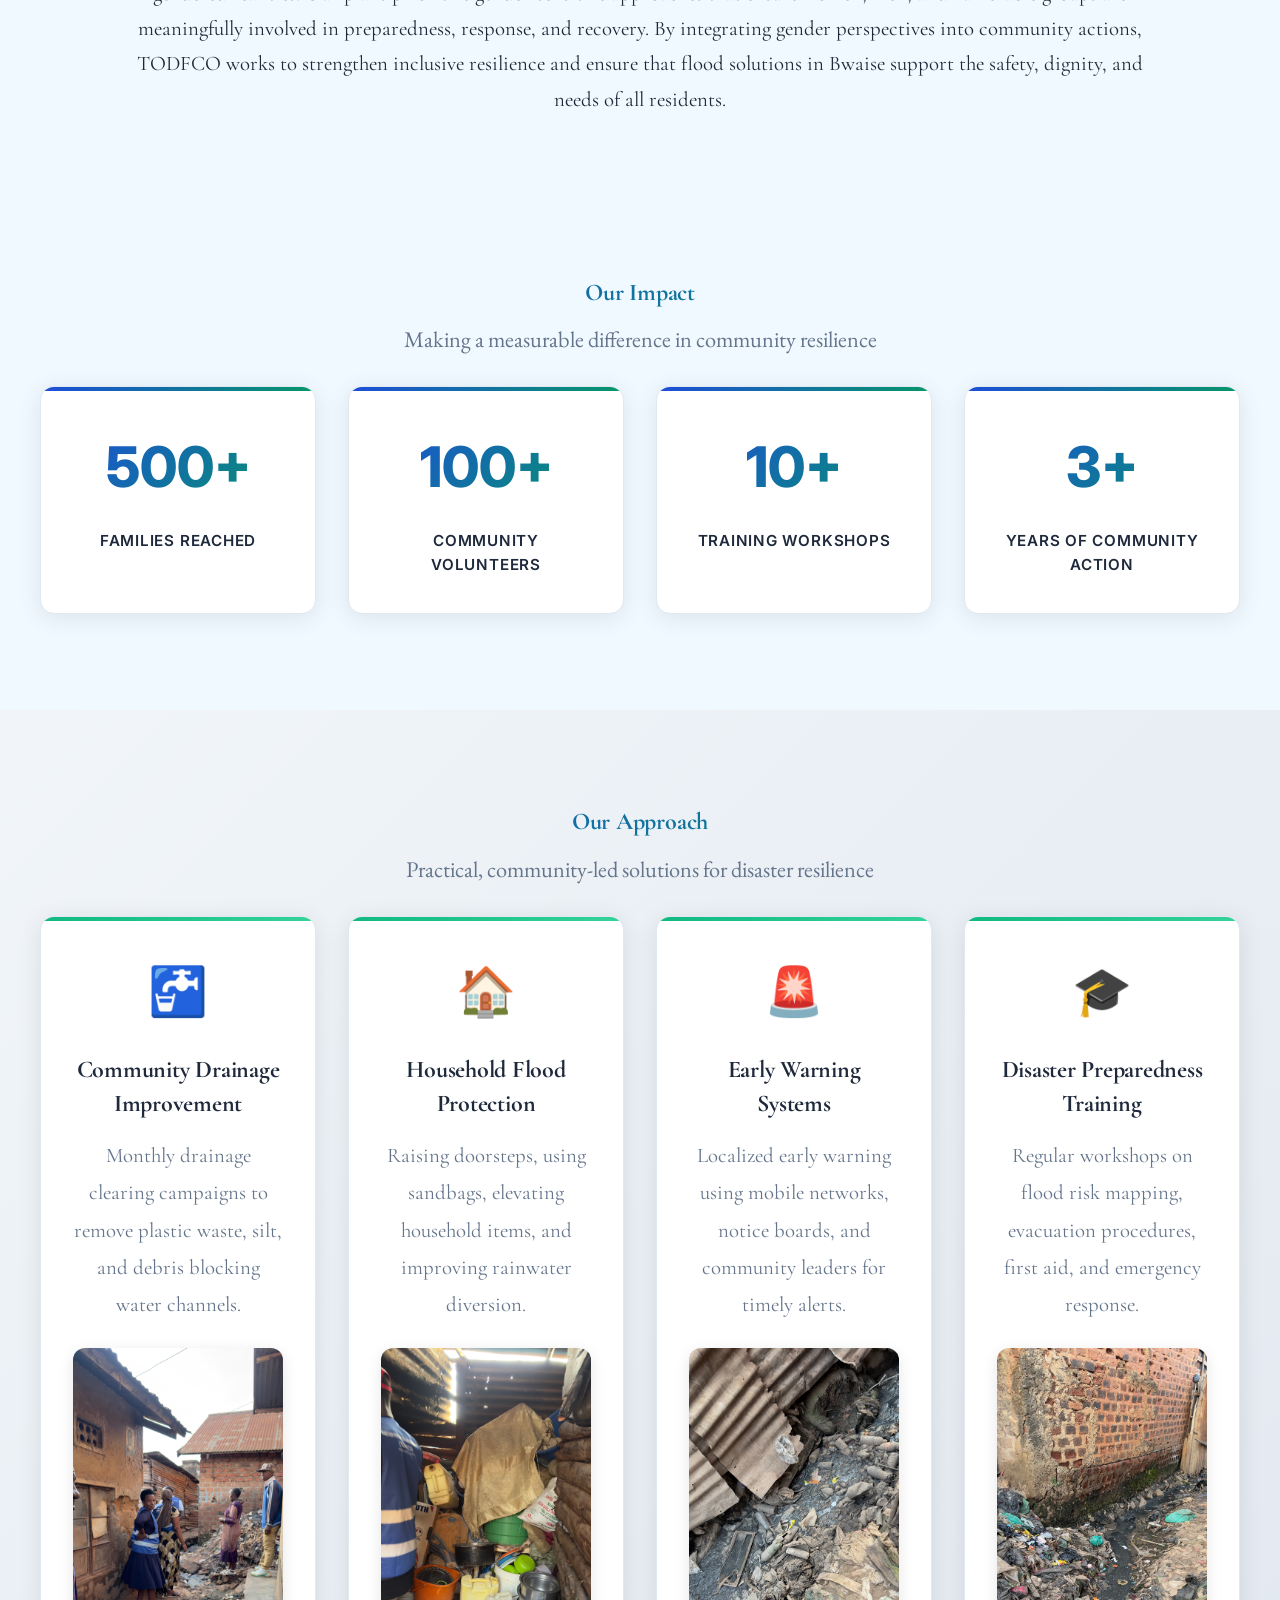
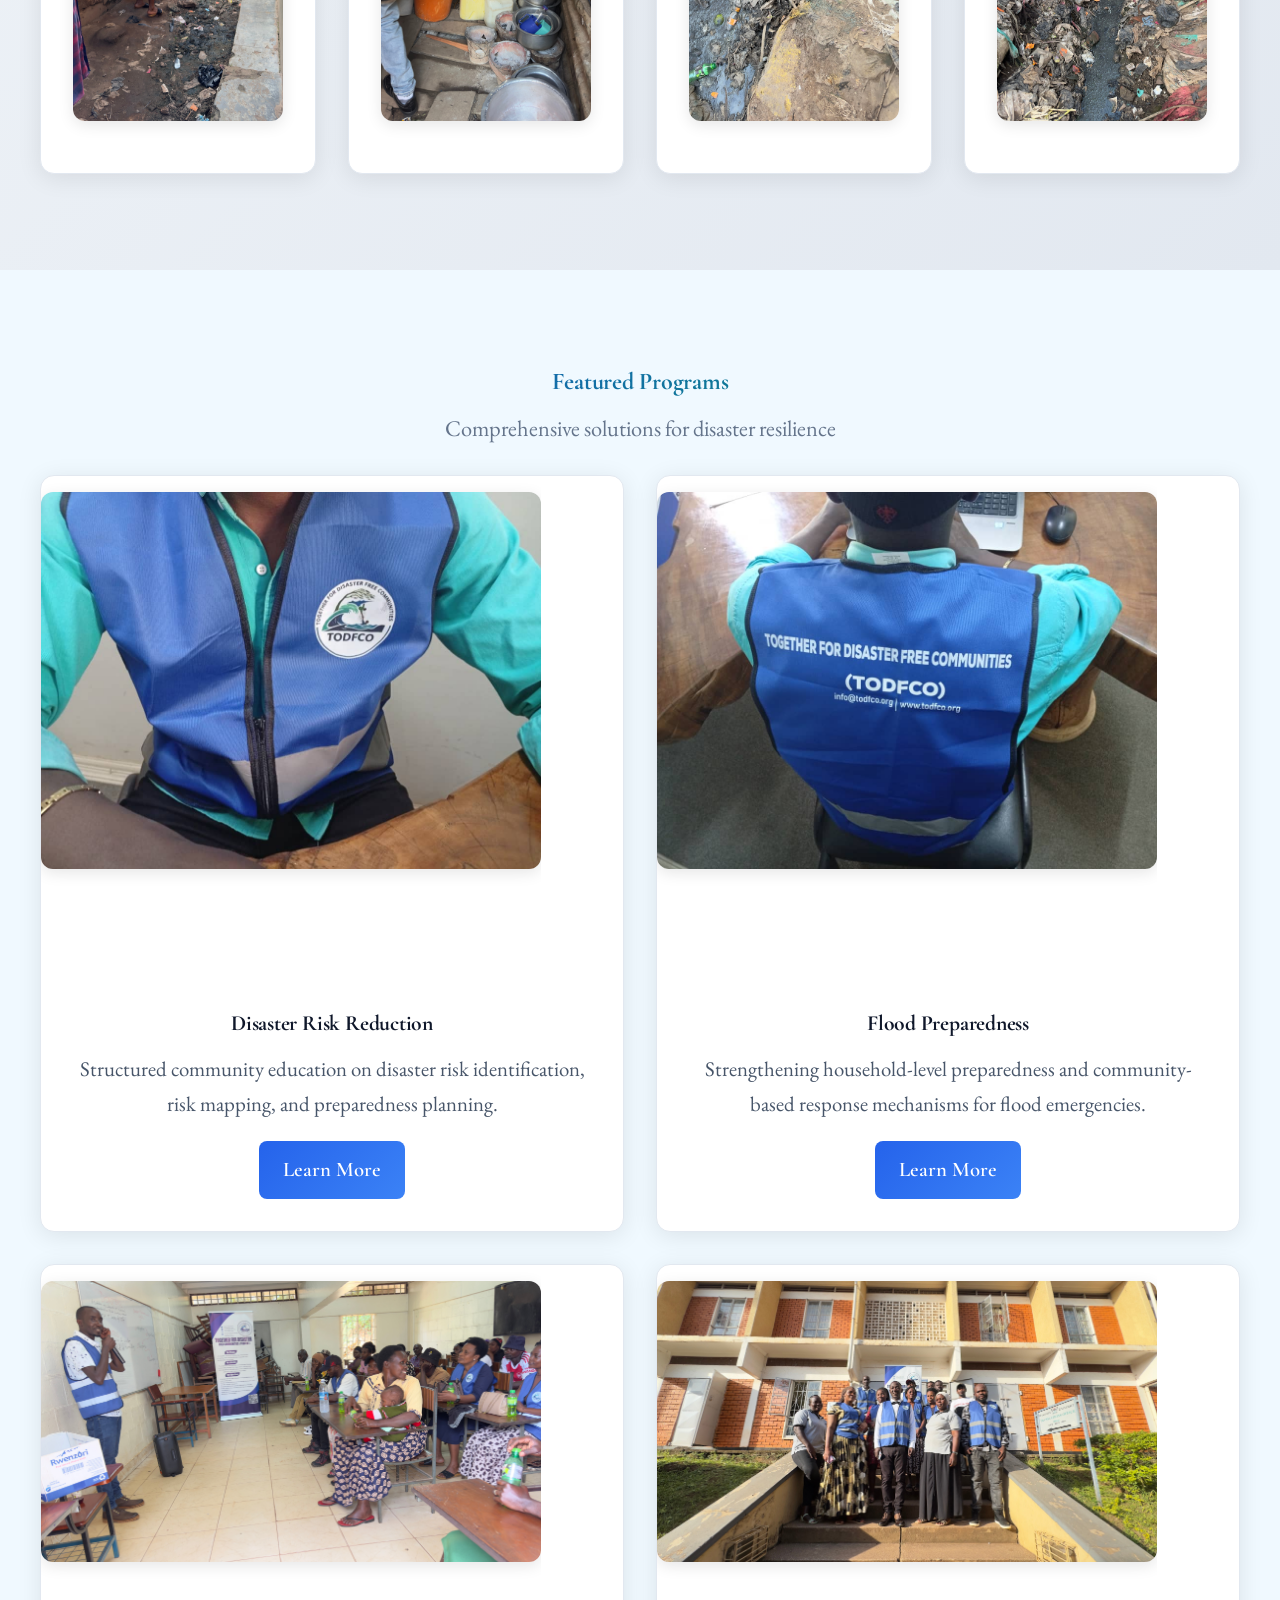
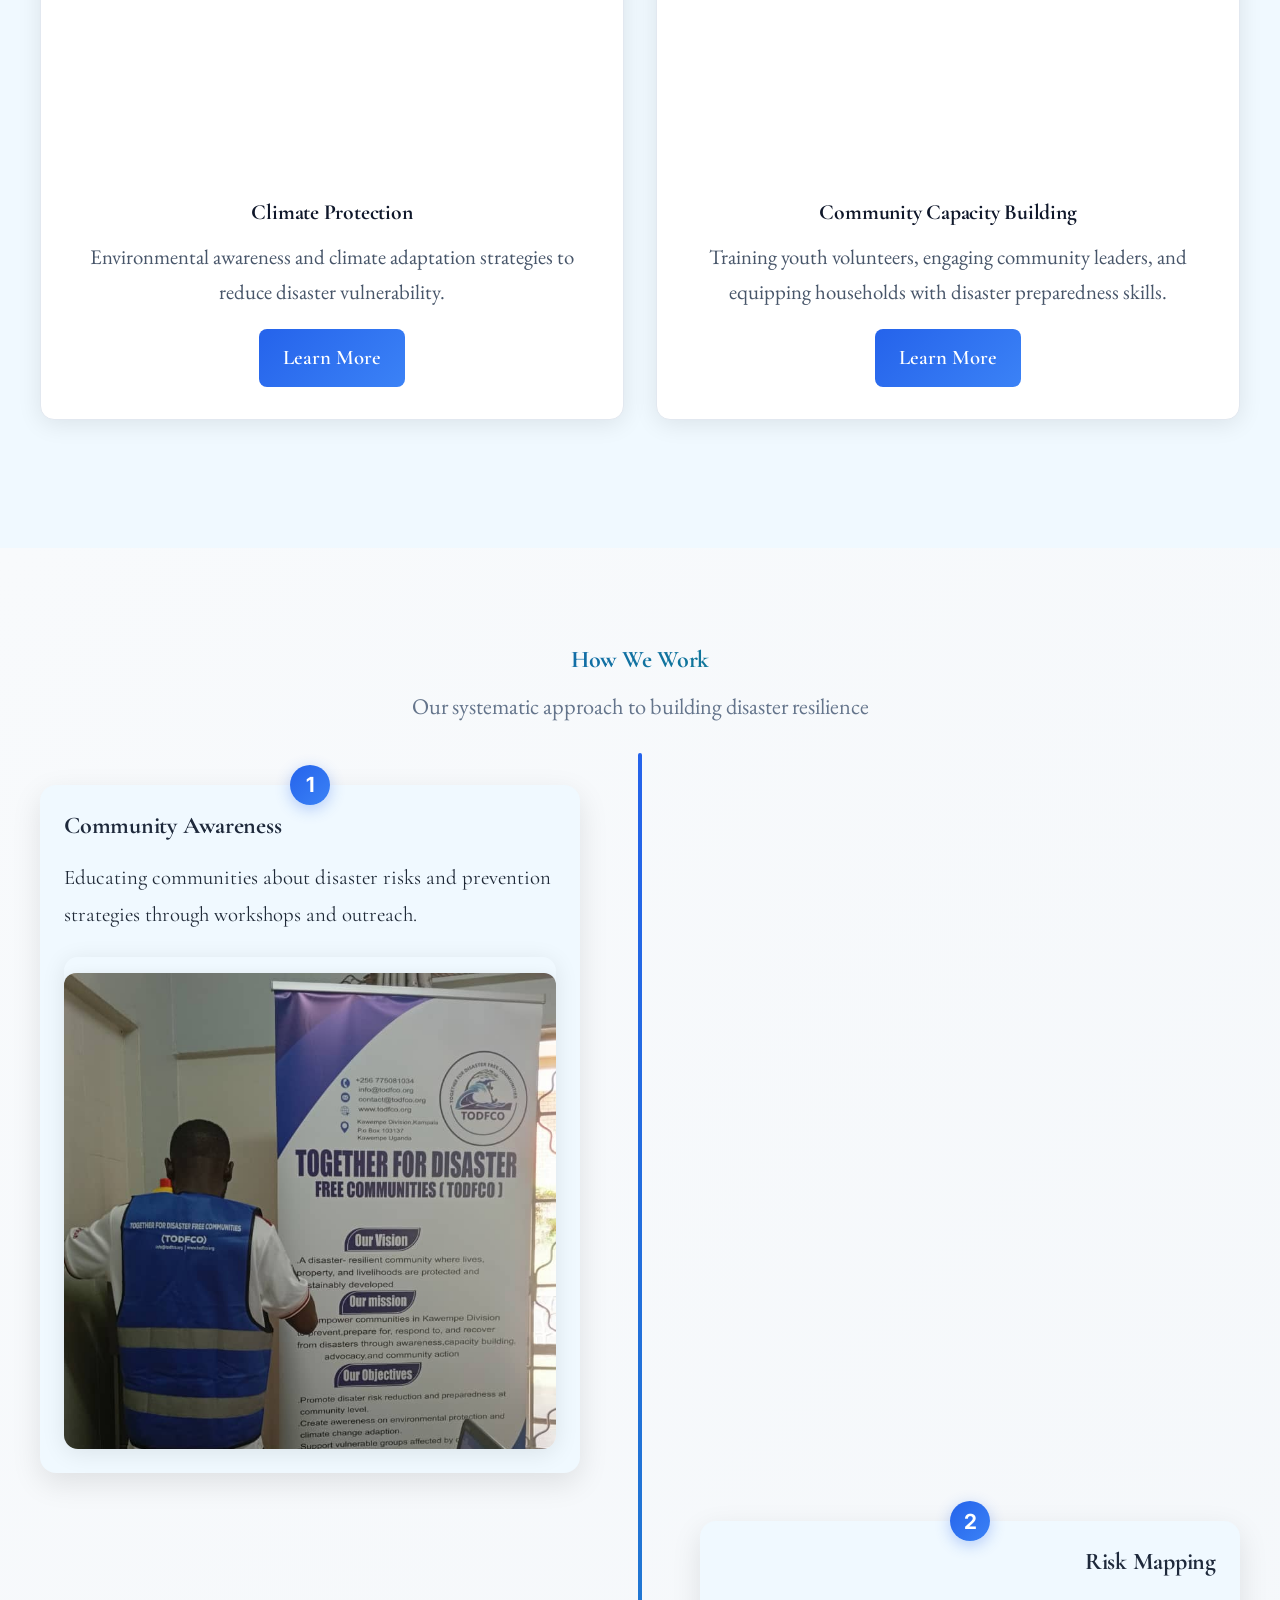
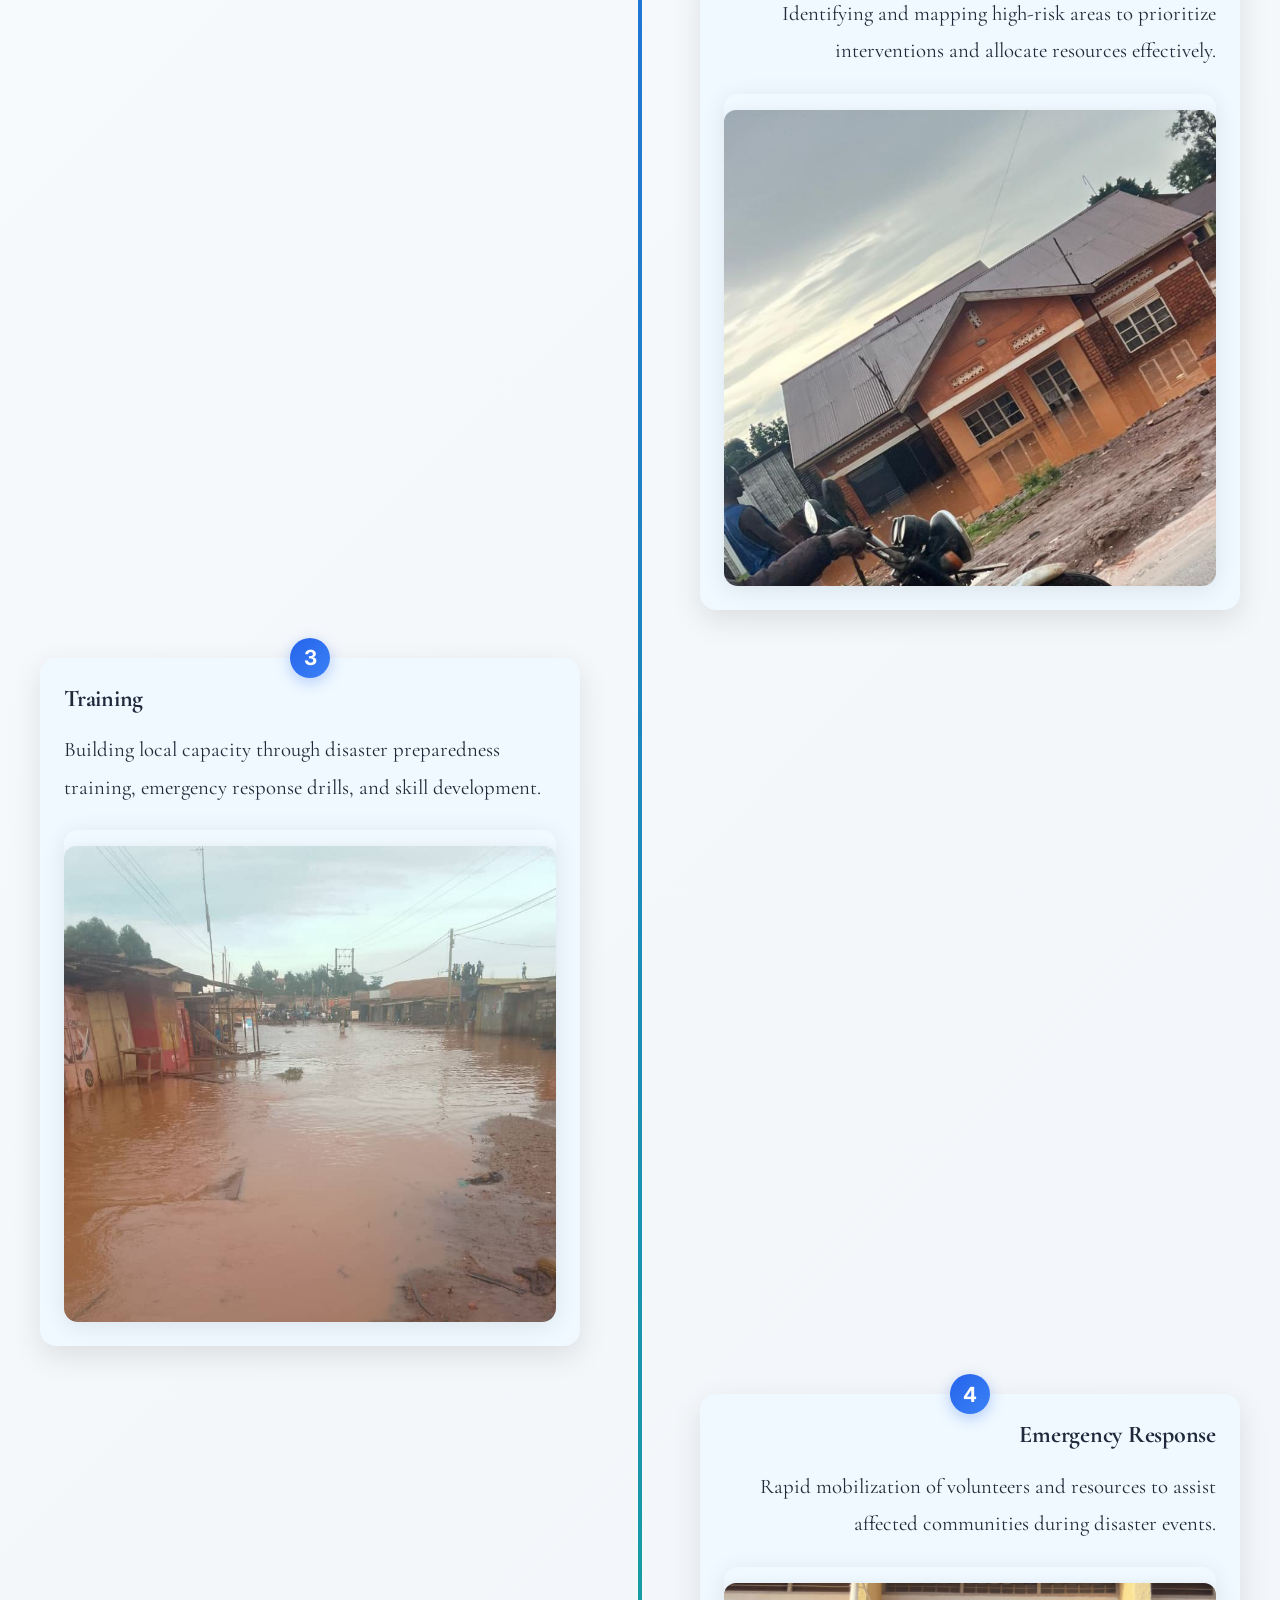
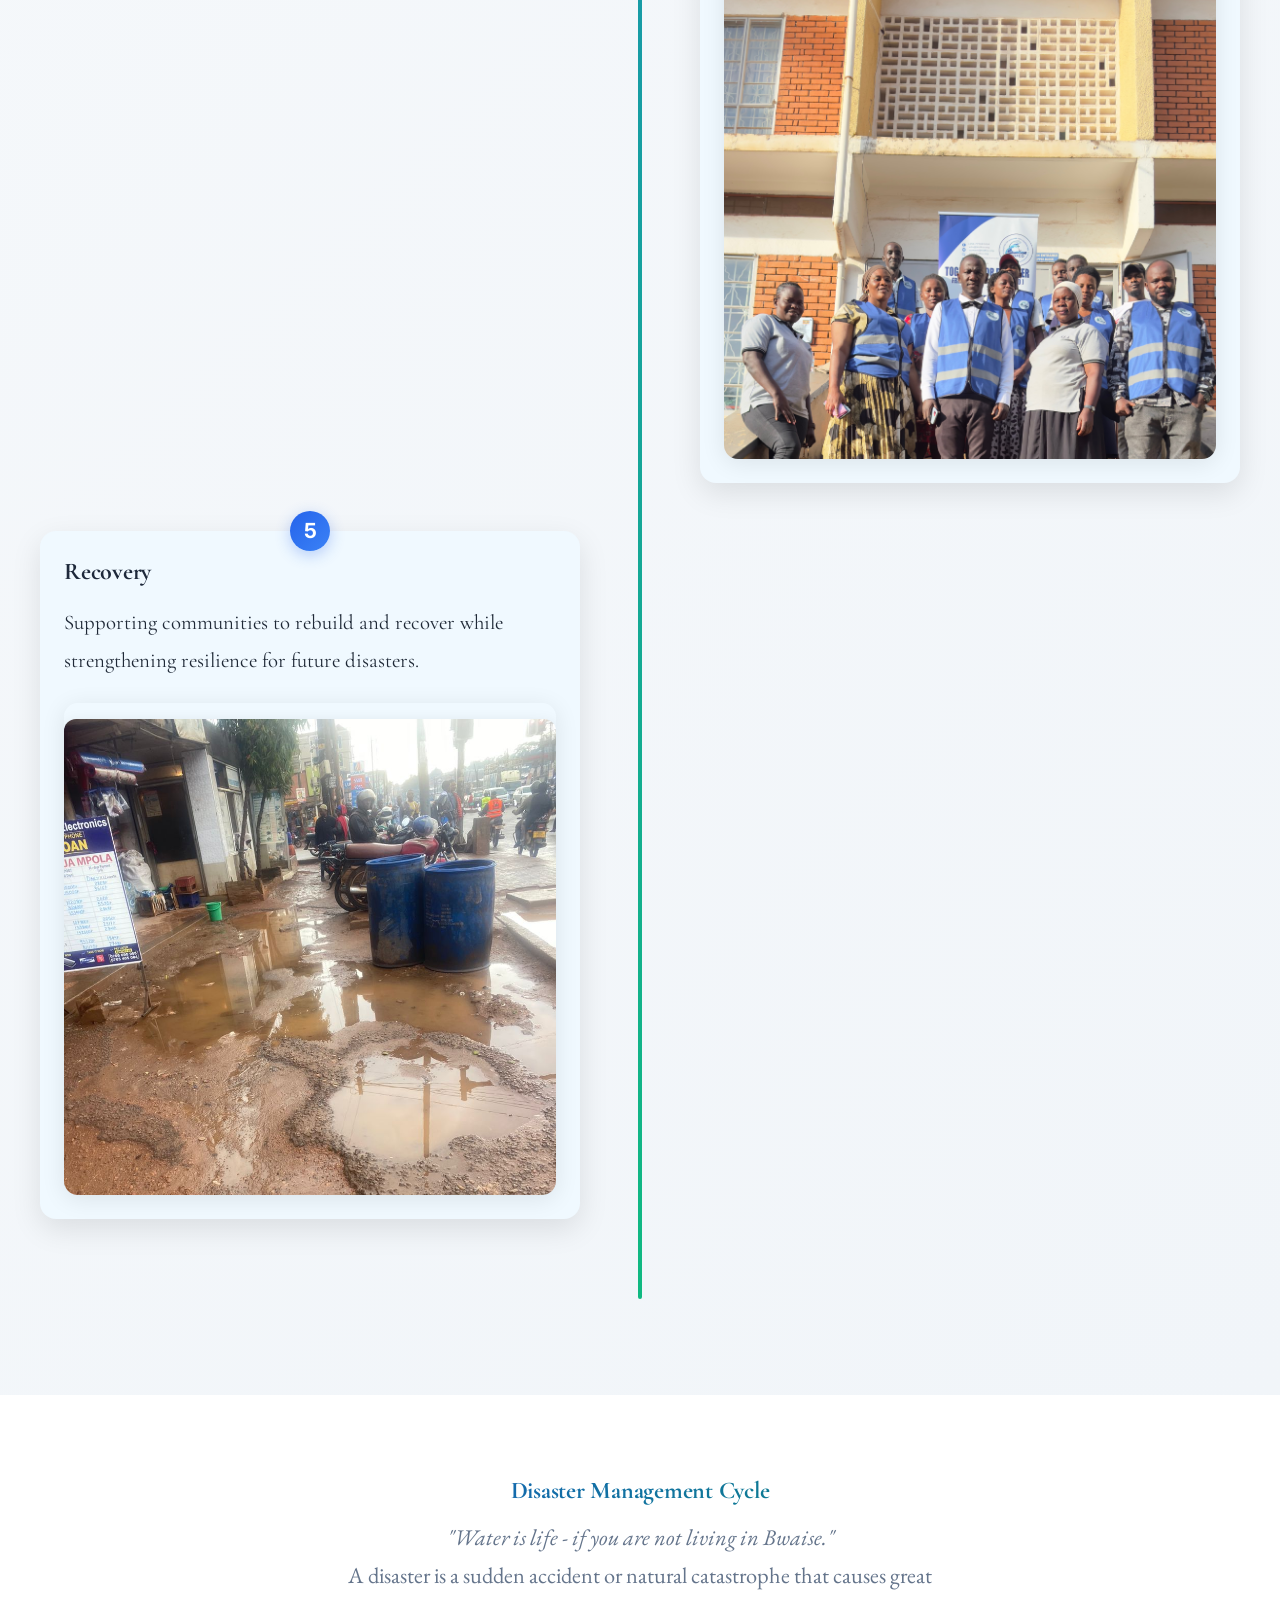
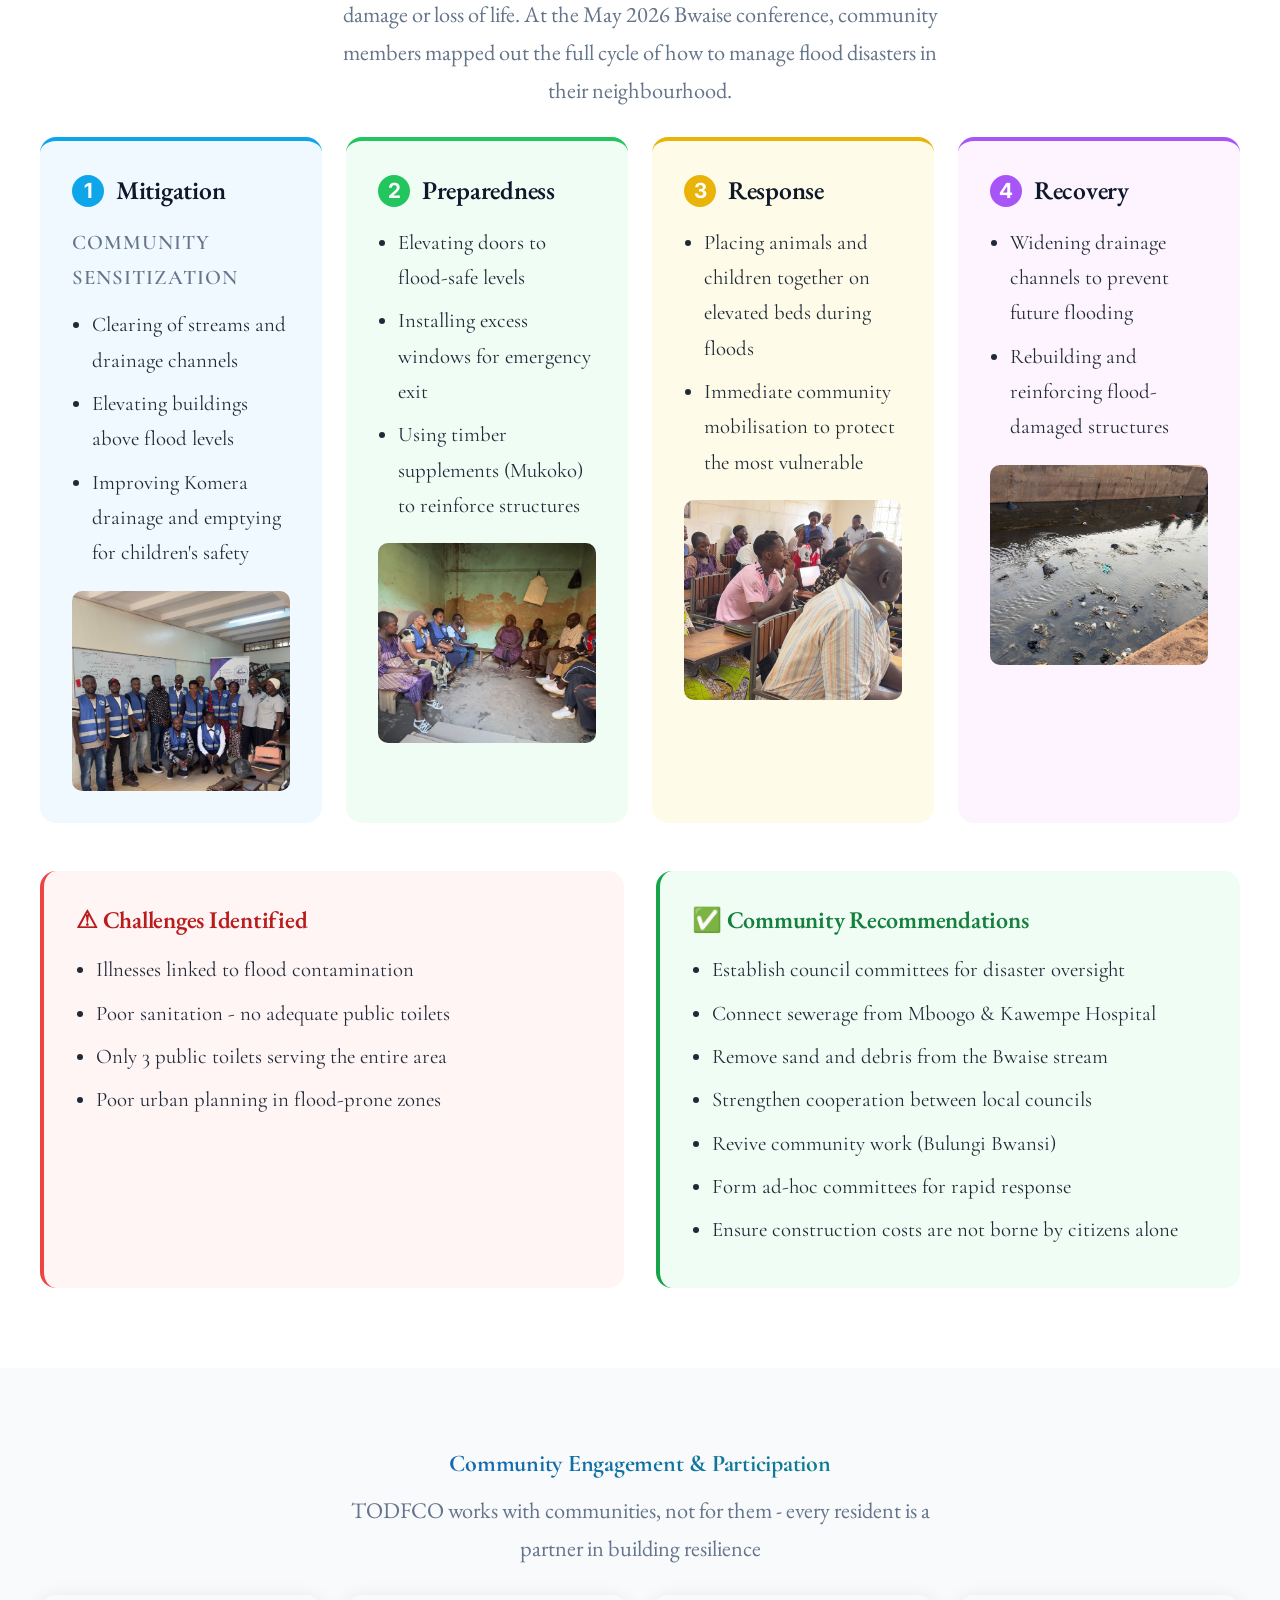
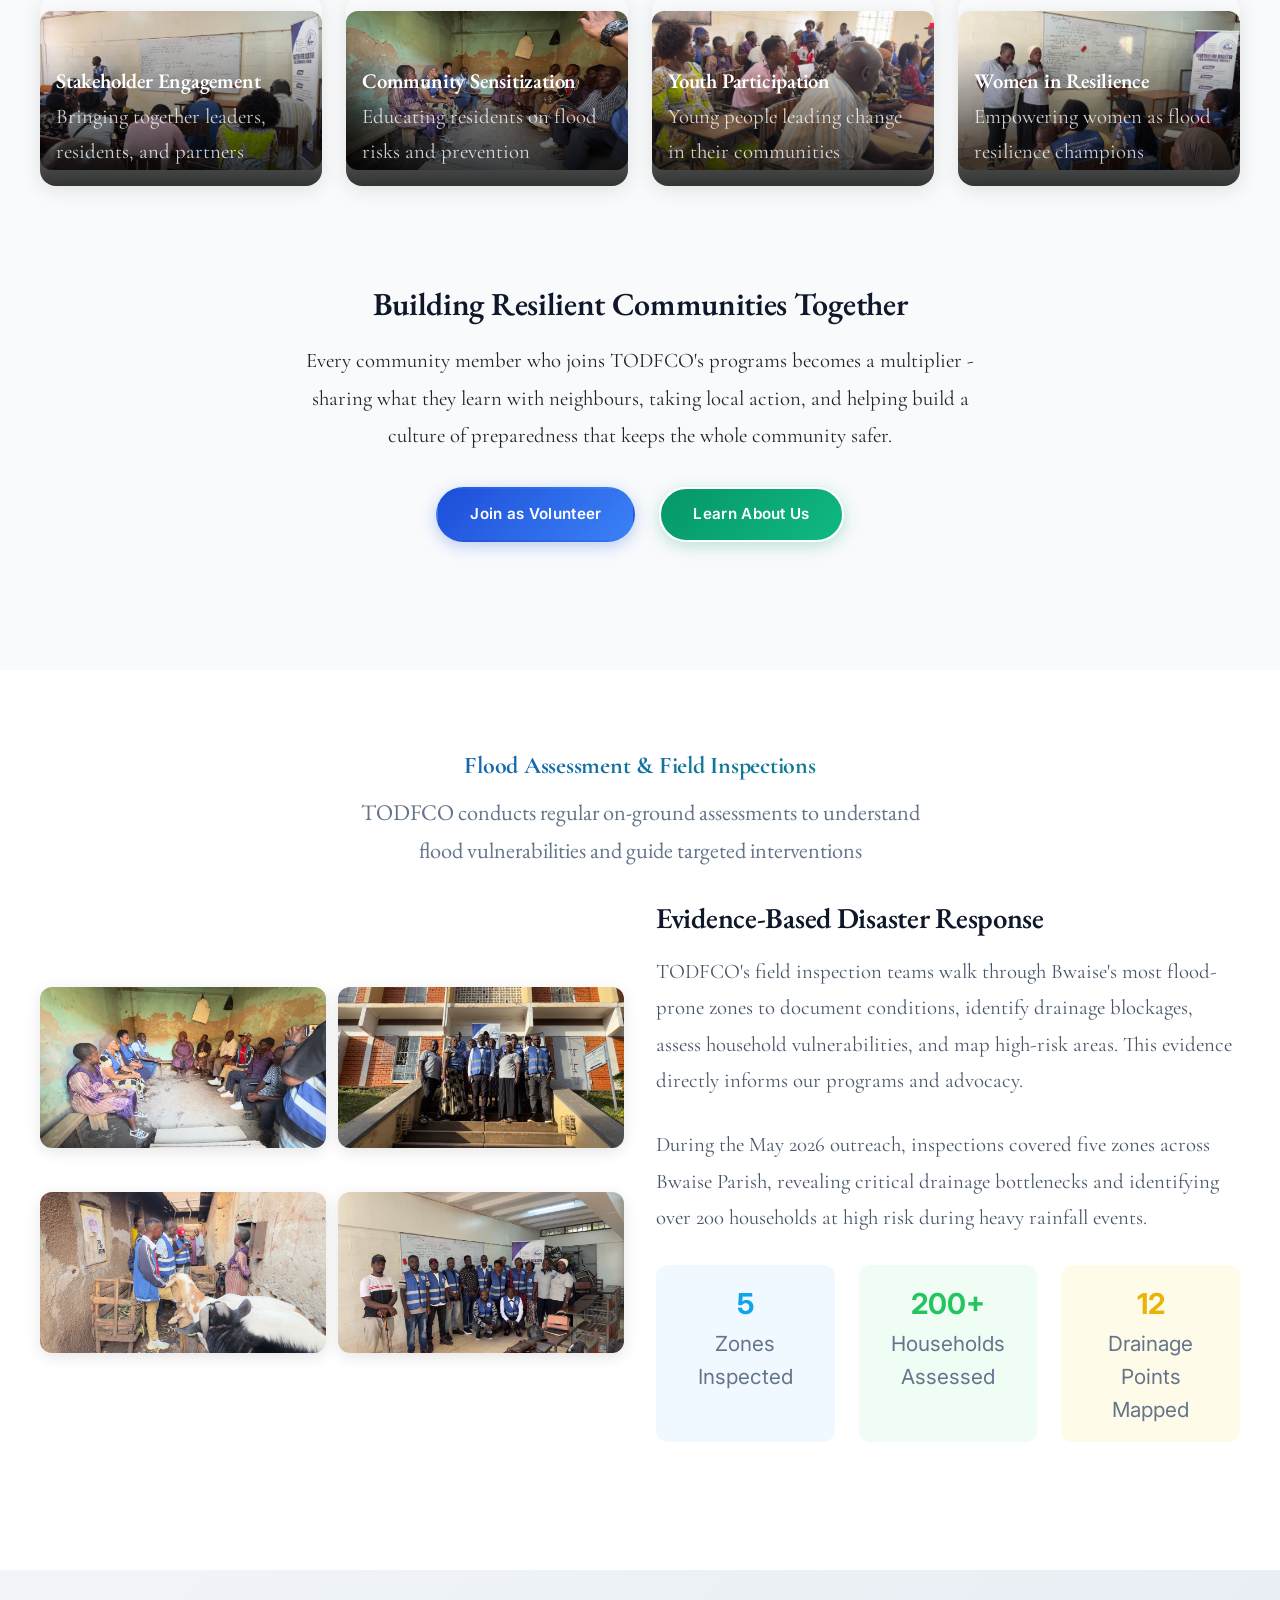
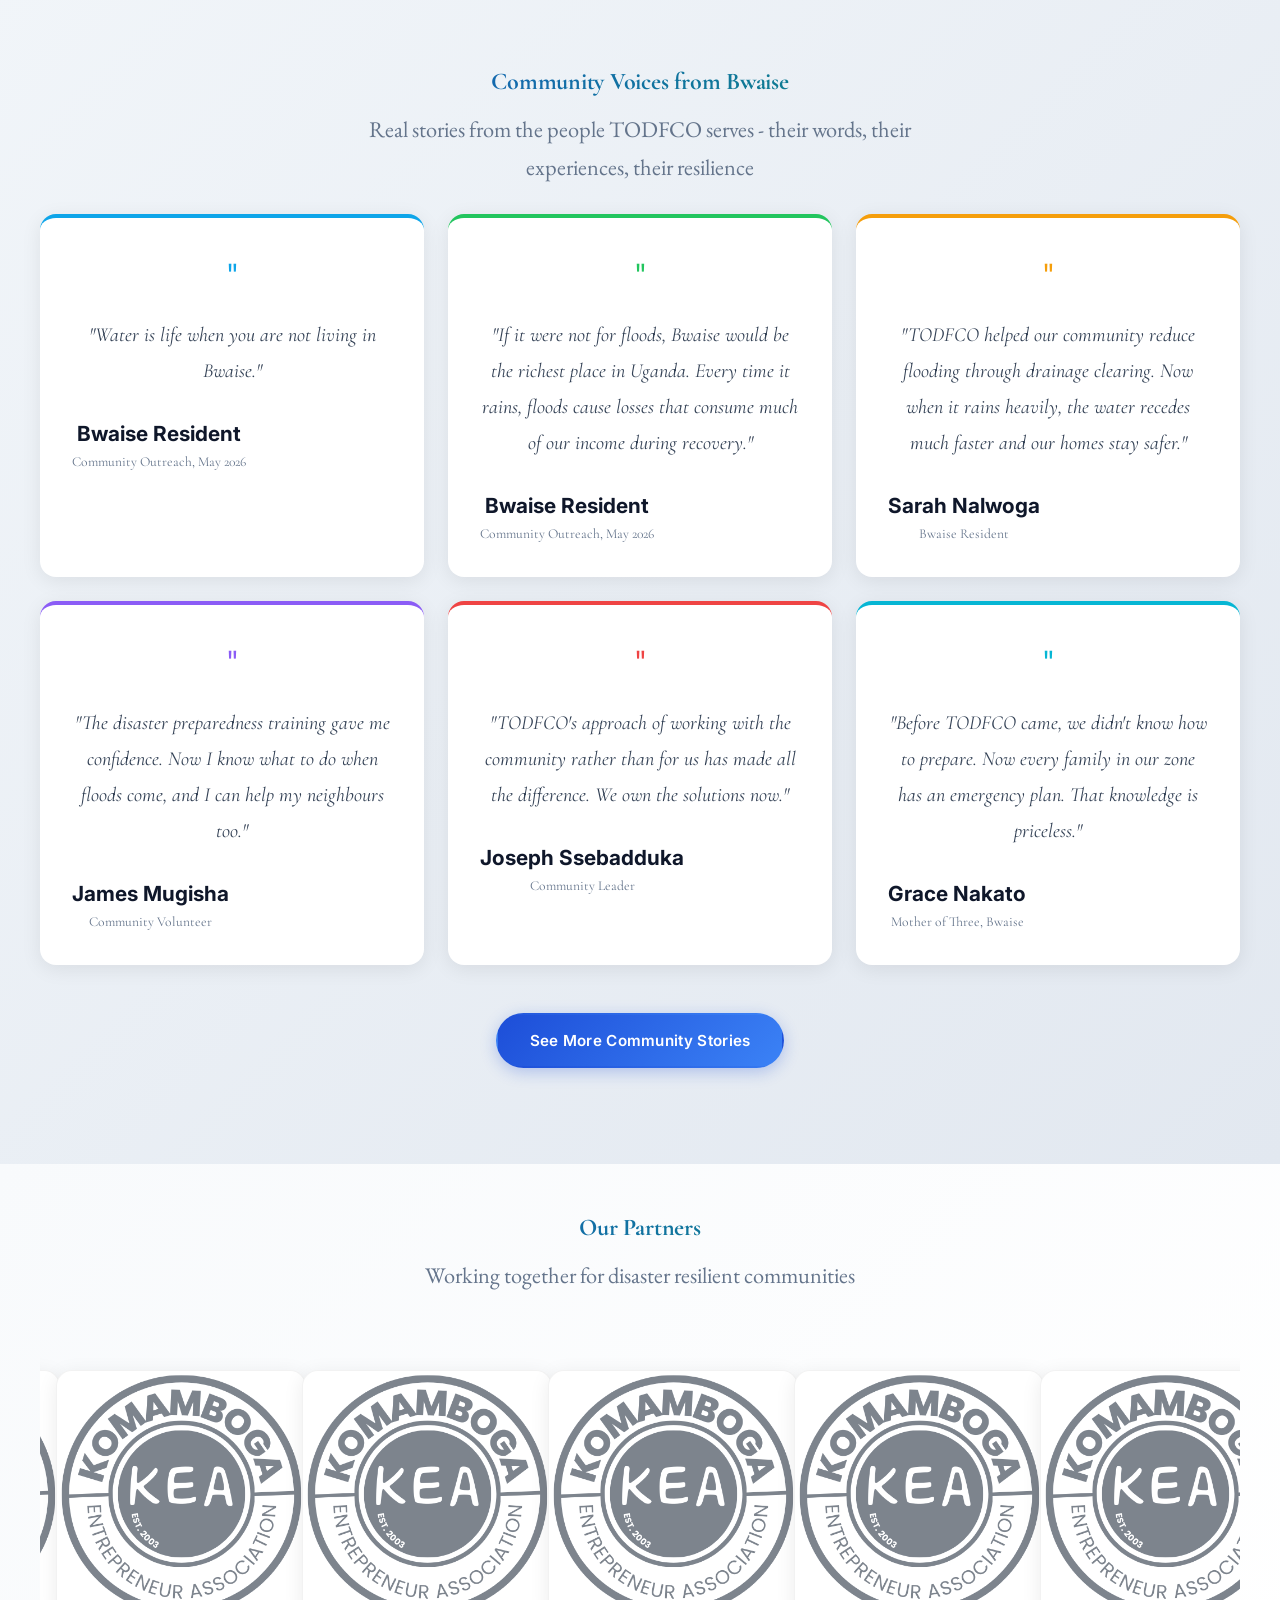
==== commit bfec6332: "i hve added Together for Disaster Free Communities (TODFCO)  youtube video" ====
--- a/index.html
+++ b/index.html
@@ -313,6 +313,39 @@
             building safer, flood-resilient neighbourhoods through preparedness,
             response, and recovery.
           </p>
+        </div>
+      </div>
+    </section>
+
+    <!-- Featured Video Section -->
+    <section class="featured-video-section">
+      <div class="container">
+        <div class="section-header featured-video-header">
+          <h2>Watch Our Story</h2>
+          <p>
+            See TODFCO's work in action - building resilience and transforming
+            communities in Bwaise, Kawempe Division
+          </p>
+        </div>
+        <div class="featured-video-wrapper">
+          <div class="featured-video-embed">
+            <iframe
+              src="https://www.youtube.com/embed/oclfc8aUhhc"
+              title="TODFCO – Together for Disaster Free Communities"
+              frameborder="0"
+              allow="
+                accelerometer;
+                autoplay;
+                clipboard-write;
+                encrypted-media;
+                gyroscope;
+                picture-in-picture;
+                web-share;
+              "
+              allowfullscreen
+              loading="lazy"
+            ></iframe>
+          </div>
         </div>
       </div>
     </section>
--- a/styles.css
+++ b/styles.css
@@ -1,4 +1,4 @@
-@import url("https://fonts.googleapis.com/css2?family=EB+Garamond:wght@400;500;600&display=swap");
+@import url("https://fonts.googleapis.com/css2?family=Cormorant+Garamond:ital,wght@0,300;0,400;0,500;0,600;0,700;1,400&display=swap");
 /* Reset and Base Styles */
 * {
   margin: 0;
@@ -395,9 +395,8 @@
 /* Paragraph & Text Styles */
 p {
   /* Typography & Readability */
-  font-family:
-    "EB Garamond", "Cormorant Garamond", "Garamond", "Georgia", serif;
-  font-size: 1.25rem; /* 20px */
+  font-family: "Cormorant Garamond", serif;
+  font-size: 1.3rem;
   line-height: 1.7; /* Better for serif */
   font-weight: 400;
   color: #1f2937;
@@ -466,9 +465,8 @@
 /* List Styles */
 ul,
 ol {
-  font-family:
-    "EB Garamond", "Cormorant Garamond", "Garamond", "Georgia", serif;
-  font-size: 1.25rem;
+  font-family: "Cormorant Garamond", serif;
+  font-size: 1.3rem;
   line-height: 1.7;
   margin-bottom: 1.75rem;
   color: #1f2937;
@@ -480,9 +478,8 @@
 }
 
 li {
-  font-family:
-    "EB Garamond", "Cormorant Garamond", "Garamond", "Georgia", serif;
-  font-size: 1.25rem;
+  font-family: "Cormorant Garamond", serif;
+  font-size: 1.3rem;
   line-height: 1.7;
   margin-bottom: 0.5rem;
   color: #1f2937;
@@ -491,9 +488,8 @@
 
 ul li,
 ol li {
-  font-family:
-    "EB Garamond", "Cormorant Garamond", "Garamond", "Georgia", serif;
-  font-size: 1.25rem;
+  font-family: "Cormorant Garamond", serif;
+  font-size: 1.3rem;
   line-height: 1.7;
   color: #1f2937;
   font-weight: 400;
@@ -512,7 +508,7 @@
     Helvetica,
     Arial,
     sans-serif;
-  font-size: 1.25rem;
+  font-size: 1.3rem;
   line-height: 1.65;
   color: #64748b;
 }
@@ -536,16 +532,7 @@
 
 /* Links */
 a {
-  font-family:
-    "Inter",
-    system-ui,
-    -apple-system,
-    BlinkMacSystemFont,
-    "Segoe UI",
-    Roboto,
-    Helvetica,
-    Arial,
-    sans-serif;
+  font-family: "Cormorant Garamond", serif;
   color: #2563eb;
   text-decoration: none;
   transition: color 0.3s ease;
@@ -570,11 +557,11 @@
   }
 
   h4 {
-    font-size: 1.25rem;
+    font-size: 1.3rem;
   }
 
   p {
-    font-size: 1.25rem;
+    font-size: 1.3rem;
   }
 }
 
@@ -596,11 +583,11 @@
   }
 
   h4 {
-    font-size: 1.2rem;
+    font-size: 1.3rem;
   }
 
   p {
-    font-size: 1.25rem;
+    font-size: 1.3rem;
     line-height: 1.7;
   }
 }
@@ -705,7 +692,7 @@
   text-align: center;
   margin: 0 auto;
   max-width: 800px;
-  font-size: 1.25rem;
+  font-size: 1.3rem;
   line-height: 1.8;
   color: #64748b;
   font-optical-sizing: auto;
@@ -722,7 +709,7 @@
   }
 
   .section-header p {
-    font-size: 1.25rem;
+    font-size: 1.3rem;
   }
 }
 
@@ -738,7 +725,7 @@
   }
 
   .section-header p {
-    font-size: 1.25rem;
+    font-size: 1.3rem;
     line-height: 1.7;
   }
 }
@@ -963,7 +950,7 @@
 }
 
 .stat-label {
-  font-size: 1.2rem;
+  font-size: 1.3rem;
   font-weight: 600;
   text-align: center;
   color: #0f172a;
@@ -1035,7 +1022,7 @@
 .program-content p {
   font-family:
     "EB Garamond", "Cormorant Garamond", "Garamond", "Georgia", serif;
-  font-size: 1.25rem !important;
+  font-size: 1.3rem !important;
   line-height: 1.8;
   margin-bottom: 1.5rem;
   color: #334155;
@@ -1174,12 +1161,12 @@
 .overlay-content p {
   text-align: center;
   margin-bottom: 0.5rem;
-  font-size: 1.25rem;
+  font-size: 1.3rem;
 }
 
 .gallery-date {
   text-align: center;
-  font-size: 1.25rem;
+  font-size: 1.3rem;
   opacity: 0.8;
 }
 
@@ -1249,7 +1236,7 @@
 .cta-content p {
   text-align: center;
   margin-bottom: 2.5rem;
-  font-size: 1.25rem;
+  font-size: 1.3rem;
   color: rgba(255, 255, 255, 0.9);
   line-height: 1.6;
 }
@@ -1281,7 +1268,7 @@
     line-height: 1.3;
   }
   .cta-content p {
-    font-size: 1.2rem;
+    font-size: 1.3rem;
   }
   .cta-buttons {
     flex-direction: column;
@@ -1328,7 +1315,7 @@
 }
 
 main .section-header p {
-  font-size: 1.25rem;
+  font-size: 1.3rem;
   max-width: 600px;
 }
 
@@ -1355,7 +1342,7 @@
   font-size: 2.25rem;
 }
 main .section-header p {
-  font-size: 1.25rem;
+  font-size: 1.3rem;
 }
 
 @media (max-width: 767px) {
@@ -1380,7 +1367,7 @@
   font-size: 1.875rem;
 }
 main .section-header p {
-  font-size: 1.25rem;
+  font-size: 1.3rem;
 }
 
 @media (max-width: 480px) {
@@ -1405,7 +1392,7 @@
   font-size: 1.5rem;
 }
 main .section-header p {
-  font-size: 1.25rem;
+  font-size: 1.3rem;
 }
 
 /* Impact stats: 2×2 grid on small tablets (576–767px) */
@@ -1460,7 +1447,7 @@
 .cta-button {
   text-align: center;
   padding: 1rem 2.5rem;
-  font-size: 1.2rem;
+  font-size: 1.3rem;
   font-weight: 600;
   border-radius: 50px;
   text-decoration: none;
@@ -1511,7 +1498,7 @@
   }
 
   .hero-content p {
-    font-size: 1.2rem;
+    font-size: 1.3rem;
   }
 
   .stats-grid {
@@ -1581,7 +1568,7 @@
   }
 
   .hero-content p {
-    font-size: 1.2rem;
+    font-size: 1.3rem;
     line-height: 1.6;
   }
 
@@ -1618,7 +1605,7 @@
   }
 
   .approach-card h3 {
-    font-size: 1.25rem;
+    font-size: 1.3rem;
   }
 
   .program-grid {
@@ -1648,7 +1635,7 @@
   }
 
   .testimonial-content p {
-    font-size: 1.2rem;
+    font-size: 1.3rem;
   }
 
   .testimonial-author {
@@ -1688,7 +1675,7 @@
   }
 
   .cta-content p {
-    font-size: 1.2rem;
+    font-size: 1.3rem;
     line-height: 1.6;
   }
 }
@@ -1705,7 +1692,7 @@
   }
 
   .hero-content p {
-    font-size: 1.25rem;
+    font-size: 1.3rem;
   }
 
   .stat-card {
@@ -1717,7 +1704,7 @@
   }
 
   .stat-label {
-    font-size: 1.2rem;
+    font-size: 1.3rem;
   }
 
   .approach-card {
@@ -1725,11 +1712,11 @@
   }
 
   .approach-card h3 {
-    font-size: 1.2rem;
+    font-size: 1.3rem;
   }
 
   .approach-card p {
-    font-size: 1.25rem;
+    font-size: 1.3rem;
   }
 
   .program-content {
@@ -1737,11 +1724,11 @@
   }
 
   .program-content h3 {
-    font-size: 1.25rem;
+    font-size: 1.3rem;
   }
 
   .program-content p {
-    font-size: 1.25rem;
+    font-size: 1.3rem;
   }
 
   .testimonial-item {
@@ -1749,7 +1736,7 @@
   }
 
   .testimonial-content p {
-    font-size: 1.25rem;
+    font-size: 1.3rem;
   }
 
   .partner-logo {
@@ -1830,7 +1817,7 @@
   text-decoration: none;
   color: #1e293b;
   font-weight: 600;
-  font-size: 1.25rem;
+  font-size: 1.3rem;
   transition: all 0.3s ease;
   position: relative;
   padding: 0.5rem 0;
@@ -1908,7 +1895,7 @@
   }
 
   .logo::after {
-    font-size: 1.2rem;
+    font-size: 1.3rem;
     left: 75px;
   }
 
@@ -1932,7 +1919,7 @@
   }
 
   .logo::after {
-    font-size: 1.2rem;
+    font-size: 1.3rem;
     left: 65px;
   }
 
@@ -1941,7 +1928,7 @@
   }
 
   .nav-link {
-    font-size: 1.25rem;
+    font-size: 1.3rem;
   }
 }
 
@@ -1961,7 +1948,7 @@
   }
 
   .logo::after {
-    font-size: 1.25rem;
+    font-size: 1.3rem;
     left: 60px;
   }
 
@@ -1986,7 +1973,7 @@
   }
 
   .logo::after {
-    font-size: 1.25rem;
+    font-size: 1.3rem;
     left: 55px;
   }
 }
@@ -2009,11 +1996,11 @@
   }
 
   .nav-link {
-    font-size: 1.25rem;
+    font-size: 1.3rem;
   }
 
   .nav-link-booking {
-    font-size: 1.2rem;
+    font-size: 1.3rem;
     padding: 0.5rem;
   }
 }
@@ -2040,7 +2027,7 @@
   }
 
   .nav-link {
-    font-size: 1.2rem;
+    font-size: 1.3rem;
   }
 
   .nav-link-booking {
@@ -2161,7 +2148,7 @@
   }
 
   .logo::after {
-    font-size: 1.2rem;
+    font-size: 1.3rem;
     left: 65px;
   }
 
@@ -2189,7 +2176,7 @@
   }
 
   .logo::after {
-    font-size: 1.2rem;
+    font-size: 1.3rem;
     left: 60px;
   }
 
@@ -2273,13 +2260,13 @@
   }
 
   .slide-text p {
-    font-size: 1.2rem;
+    font-size: 1.3rem;
     margin-bottom: 1.5rem;
   }
 
   .cta-button {
     padding: 0.8rem 2rem;
-    font-size: 1.2rem;
+    font-size: 1.3rem;
   }
 
   /* Section Spacing to Prevent Overlap */
@@ -2298,7 +2285,7 @@
   }
 
   .section-header p {
-    font-size: 1.25rem;
+    font-size: 1.3rem;
   }
 }
 
@@ -2422,7 +2409,7 @@
   border: none;
   border-radius: 12px;
   font-weight: 600;
-  font-size: 1.2rem;
+  font-size: 1.3rem;
   cursor: pointer;
   transition: all 0.3s cubic-bezier(0.4, 0, 0.2, 1);
   box-shadow: 0 4px 15px rgba(37, 99, 235, 0.3);
@@ -2484,7 +2471,7 @@
   padding: 1rem 2.25rem;
   border-radius: 12px;
   font-weight: 600;
-  font-size: 1.2rem;
+  font-size: 1.3rem;
   cursor: pointer;
   transition: all 0.3s cubic-bezier(0.4, 0, 0.2, 1);
   box-shadow: 0 4px 15px rgba(37, 211, 102, 0.3);
@@ -2528,7 +2515,7 @@
     font-size: 1.75rem;
   }
   .section-header p {
-    font-size: 1.25rem;
+    font-size: 1.3rem;
   }
 }
 
@@ -2554,7 +2541,7 @@
 }
 
 .section-header p {
-  font-size: 1.25rem;
+  font-size: 1.3rem;
   color: #64748b;
   max-width: 600px;
   margin: 0 auto;
@@ -2757,7 +2744,7 @@
   .blog-hero .hero-content p,
   .gallery-hero .hero-content p,
   .resources-hero .hero-content p {
-    font-size: 1.2rem;
+    font-size: 1.3rem;
   }
 }
 
@@ -2781,7 +2768,7 @@
   .blog-hero .hero-content p,
   .gallery-hero .hero-content p,
   .resources-hero .hero-content p {
-    font-size: 1.2rem;
+    font-size: 1.3rem;
   }
 }
 
@@ -2903,6 +2890,13 @@
   }
   .quick-intro .row {
     flex-direction: column;
+    align-items: center;
+    width: 100%;
+  }
+  .quick-intro .row > [class*="col-"] {
+    width: 100% !important;
+    max-width: 100% !important;
+    flex: 0 0 100% !important;
   }
   .quick-intro .intro-content {
     text-align: center;
@@ -2925,7 +2919,7 @@
     font-size: 1.75rem;
   }
   .quick-intro .intro-content p {
-    font-size: 1.2rem;
+    font-size: 1.3rem;
   }
 }
 
@@ -3002,7 +2996,7 @@
 }
 
 .gender-intro {
-  font-size: 1.2rem;
+  font-size: 1.3rem;
   color: #475569;
   margin-bottom: 1.5rem;
   line-height: 1.8;
@@ -3015,7 +3009,7 @@
   gap: 1.25rem;
 }
 .gender-resilience-content p {
-  font-size: 1.2rem;
+  font-size: 1.3rem;
   text-align: center;
 }
 .highlight-item {
@@ -3134,7 +3128,7 @@
 }
 
 .highlight-text h4 {
-  font-size: 1.2rem;
+  font-size: 1.3rem;
   font-weight: 800;
   color: #1e293b;
   margin-bottom: 0.6rem;
@@ -3206,7 +3200,7 @@
 }
 
 .accent-content p {
-  font-size: 1.025rem;
+  font-size: 1.3rem;
   color: #475569;
   line-height: 1.8;
   margin-bottom: 2rem;
@@ -3260,7 +3254,7 @@
   }
 
   .gender-intro {
-    font-size: 1.15rem;
+    font-size: 1.3rem;
   }
 
   .gender-visual-wrapper {
@@ -3296,7 +3290,7 @@
   }
 
   .gender-intro {
-    font-size: 1.05rem;
+    font-size: 1.3rem;
     margin-bottom: 1.75rem;
   }
 
@@ -3394,7 +3388,7 @@
   }
 
   .highlight-text h4 {
-    font-size: 1.2rem;
+    font-size: 1.3rem;
     margin-bottom: 0.5rem;
   }
 
@@ -3408,7 +3402,7 @@
   }
 
   .accent-content h3 {
-    font-size: 1.25rem;
+    font-size: 1.3rem;
     margin-bottom: 0.75rem;
   }
 
@@ -3428,7 +3422,7 @@
   }
 
   .stat-text {
-    font-size: 1.2rem;
+    font-size: 1.3rem;
   }
 }
 
@@ -3479,7 +3473,7 @@
 }
 
 .stat-label {
-  font-size: 1.2rem;
+  font-size: 1.3rem;
   font-weight: 600;
   color: #475569;
   text-transform: uppercase;
@@ -3660,7 +3654,7 @@
   text-decoration: none;
   border-radius: 8px;
   font-weight: 600;
-  font-size: 1.25rem;
+  font-size: 1.3rem;
   transition: all 0.3s ease;
 }
 
@@ -3761,7 +3755,7 @@
   align-items: center;
   justify-content: center;
   font-weight: 700;
-  font-size: 1.2rem;
+  font-size: 1.3rem;
   box-shadow: 0 4px 15px rgba(37, 99, 235, 0.3);
 }
 
@@ -3915,7 +3909,7 @@
 .gallery-overlay span {
   color: white;
   font-weight: 600;
-  font-size: 1.2rem;
+  font-size: 1.3rem;
   text-shadow: 0 2px 4px rgba(0, 0, 0, 0.5);
 }
 
@@ -3967,7 +3961,7 @@
 }
 
 .testimonial-content p {
-  font-size: 1.25rem;
+  font-size: 1.3rem;
   color: #475569;
   line-height: 1.8;
   font-style: italic;
@@ -4010,7 +4004,7 @@
 }
 
 .author-info h4 {
-  font-size: 1.2rem;
+  font-size: 1.3rem;
   font-weight: 700;
   color: #1e293b;
   margin-bottom: 0.25rem;
@@ -4033,7 +4027,7 @@
     padding: 2rem 1.5rem;
   }
   .testimonial-content p {
-    font-size: 1.2rem;
+    font-size: 1.3rem;
   }
 }
 
@@ -4157,7 +4151,7 @@
 
 .partners-carousel .owl-prev span,
 .partners-carousel .owl-next span {
-  font-size: 1.2rem;
+  font-size: 1.3rem;
   color: #2563eb;
   font-weight: bold;
   transition: all 0.3s ease;
@@ -4346,7 +4340,7 @@
   padding: 1rem 2.5rem;
   border-radius: 12px;
   font-weight: 700;
-  font-size: 1.2rem;
+  font-size: 1.3rem;
   cursor: pointer;
   transition: all 0.3s cubic-bezier(0.4, 0, 0.2, 1);
   box-shadow: 0 10px 30px rgba(0, 0, 0, 0.2);
@@ -4455,19 +4449,26 @@
 .member-photo {
   position: relative;
   overflow: hidden;
-  width: 180px;
-  height: 180px;
+  width: min(180px, 70vw);
+  aspect-ratio: 1 / 1;
+  max-width: 180px;
   margin: 2rem auto 0;
   border-radius: 50%;
   background: linear-gradient(135deg, #f1f5f9, #e2e8f0);
   border: 4px solid white;
   box-shadow: 0 4px 20px rgba(0, 0, 0, 0.1);
+  display: flex;
+  align-items: center;
+  justify-content: center;
 }
 
 .member-photo img {
   width: 100%;
   height: 100%;
   object-fit: cover;
+  object-position: center;
+  display: block;
+  border-radius: 50%;
   transition: transform 0.5s ease;
 }
 
@@ -4493,7 +4494,7 @@
 }
 
 .member-role {
-  font-size: 1.2rem;
+  font-size: 1.3rem;
   font-weight: 600;
   color: #2563eb;
   margin-bottom: 1rem;
@@ -4542,7 +4543,7 @@
 }
 
 .social-link span {
-  font-size: 1.2rem;
+  font-size: 1.3rem;
   transition: transform 0.3s ease;
 }
 
@@ -4557,8 +4558,8 @@
   }
 
   .member-photo {
-    width: 160px;
-    height: 160px;
+    width: min(160px, 60vw);
+    max-width: 160px;
     margin-top: 1.5rem;
   }
 
@@ -4567,7 +4568,7 @@
   }
 
   .member-info h3 {
-    font-size: 1.25rem;
+    font-size: 1.3rem;
   }
 
   .member-bio {
@@ -4593,9 +4594,21 @@
   }
 
   .member-photo {
-    width: 140px;
-    height: 140px;
+    width: min(140px, 56vw) !important;
+    max-width: 140px !important;
+    height: min(140px, 56vw) !important;
+    min-height: min(140px, 56vw) !important;
     margin-top: 1.25rem;
+    border-radius: 50% !important;
+    overflow: hidden !important;
+  }
+
+  .member-photo img {
+    border-radius: 50% !important;
+    width: 100% !important;
+    height: 100% !important;
+    object-fit: cover !important;
+    object-position: center !important;
   }
 
   .member-info {
@@ -4603,7 +4616,7 @@
   }
 
   .member-info h3 {
-    font-size: 1.2rem;
+    font-size: 1.3rem;
   }
 
   .member-role {
@@ -4612,7 +4625,7 @@
   }
 
   .member-bio {
-    font-size: 1.2rem;
+    font-size: 1.3rem;
     min-height: 50px;
     line-height: 1.4;
   }
@@ -4870,7 +4883,7 @@
   .btn {
     width: 100%;
     padding: 1rem 2rem;
-    font-size: 1.2rem;
+    font-size: 1.3rem;
     font-weight: 600;
     border-radius: 12px;
     border: none;
@@ -4908,7 +4921,7 @@
   }
 
   .section-header p {
-    font-size: 1.25rem;
+    font-size: 1.3rem;
     text-align: center;
     line-height: 1.6;
   }
@@ -4930,7 +4943,7 @@
   }
 
   .card p {
-    font-size: 1.2rem;
+    font-size: 1.3rem;
     line-height: 1.6;
     text-align: center;
     color: #64748b;
@@ -5031,7 +5044,7 @@
   input[type="number"],
   select,
   textarea {
-    font-size: 1.2rem;
+    font-size: 1.3rem;
     padding: 1rem;
   }
 
@@ -5041,7 +5054,7 @@
 
   .submit-btn {
     padding: 1rem 2rem;
-    font-size: 1.2rem;
+    font-size: 1.3rem;
   }
 }
 
@@ -5082,7 +5095,7 @@
   }
 
   .blog-card h3 {
-    font-size: 1.25rem;
+    font-size: 1.3rem;
   }
 
   .blog-card p {
@@ -5096,7 +5109,7 @@
   }
 
   .blog-card h3 {
-    font-size: 1.2rem;
+    font-size: 1.3rem;
   }
 
   .blog-card p {
@@ -5140,7 +5153,7 @@
   }
 
   .resource-card h3 {
-    font-size: 1.2rem;
+    font-size: 1.3rem;
   }
 
   .resource-card p {
@@ -5154,7 +5167,7 @@
   }
 
   .resource-card h3 {
-    font-size: 1.2rem;
+    font-size: 1.3rem;
   }
 
   .resource-card p {
@@ -5252,7 +5265,7 @@
   }
 
   .hero-content p {
-    font-size: 1.2rem;
+    font-size: 1.3rem;
     line-height: 1.6;
   }
 
@@ -5270,7 +5283,7 @@
   }
 
   .cta-content p {
-    font-size: 1.2rem;
+    font-size: 1.3rem;
   }
 
   .cta-buttons {
@@ -5303,7 +5316,7 @@
     padding: 3.5rem 0.4rem 0.75rem;
   }
   .nav-link {
-    font-size: 1.2rem;
+    font-size: 1.3rem;
     padding: 0.3rem 0.5rem;
   }
 }
@@ -5326,7 +5339,7 @@
   }
 
   .hero-content p {
-    font-size: 1.2rem;
+    font-size: 1.3rem;
     line-height: 1.6;
     margin-bottom: 2rem;
   }
@@ -5338,7 +5351,7 @@
   }
 
   .section-header p {
-    font-size: 1.25rem;
+    font-size: 1.3rem;
     line-height: 1.5;
   }
 
@@ -5348,7 +5361,7 @@
   }
 
   .stat-label {
-    font-size: 1.2rem;
+    font-size: 1.3rem;
   }
 
   .approach-card {
@@ -5357,7 +5370,7 @@
   }
 
   .approach-card h3 {
-    font-size: 1.25rem;
+    font-size: 1.3rem;
     margin-bottom: 0.75rem;
   }
 
@@ -5372,7 +5385,7 @@
   }
 
   .program-card h3 {
-    font-size: 1.25rem;
+    font-size: 1.3rem;
     margin-bottom: 0.75rem;
   }
 
@@ -5401,7 +5414,7 @@
   }
 
   .timeline-content h3 {
-    font-size: 1.2rem;
+    font-size: 1.3rem;
     margin-bottom: 0.5rem;
   }
 
@@ -5430,7 +5443,7 @@
   }
 
   .testimonial-author h4 {
-    font-size: 1.2rem;
+    font-size: 1.3rem;
   }
 
   .testimonial-author p {
@@ -5454,7 +5467,7 @@
   }
 
   .cta-content p {
-    font-size: 1.2rem;
+    font-size: 1.3rem;
     line-height: 1.5;
     margin-bottom: 2rem;
   }
@@ -5465,7 +5478,7 @@
 
   .cta-button {
     padding: 1rem 2rem;
-    font-size: 1.2rem;
+    font-size: 1.3rem;
   }
 }
 
@@ -5503,7 +5516,7 @@
   }
 
   .section-header p {
-    font-size: 1.25rem;
+    font-size: 1.3rem;
     line-height: 1.5;
   }
 
@@ -5513,7 +5526,7 @@
   }
 
   .stat-label {
-    font-size: 1.2rem;
+    font-size: 1.3rem;
   }
 
   .stat-card {
@@ -5527,12 +5540,12 @@
   }
 
   .approach-card h3 {
-    font-size: 1.2rem;
+    font-size: 1.3rem;
     margin-bottom: 0.5rem;
   }
 
   .approach-card p {
-    font-size: 1.2rem;
+    font-size: 1.3rem;
     line-height: 1.4;
   }
 
@@ -5542,12 +5555,12 @@
   }
 
   .program-card h3 {
-    font-size: 1.2rem;
+    font-size: 1.3rem;
     margin-bottom: 0.5rem;
   }
 
   .program-card p {
-    font-size: 1.2rem;
+    font-size: 1.3rem;
     line-height: 1.4;
   }
 
@@ -5560,16 +5573,16 @@
   .timeline-number {
     width: 35px;
     height: 35px;
-    font-size: 1.2rem;
+    font-size: 1.3rem;
   }
 
   .timeline-content h3 {
-    font-size: 1.2rem;
+    font-size: 1.3rem;
     margin-bottom: 0.5rem;
   }
 
   .timeline-content p {
-    font-size: 1.2rem;
+    font-size: 1.3rem;
     line-height: 1.4;
   }
 
@@ -5588,7 +5601,7 @@
   }
 
   .testimonial-author p {
-    font-size: 1.2rem;
+    font-size: 1.3rem;
   }
 
   .partner-item {
@@ -5650,7 +5663,7 @@
   }
 
   .section-header p {
-    font-size: 1.25rem;
+    font-size: 1.3rem;
     line-height: 1.4;
   }
 
@@ -5659,17 +5672,17 @@
   }
 
   .stat-label {
-    font-size: 1.2rem;
+    font-size: 1.3rem;
   }
 
   .approach-card h3,
   .program-card h3 {
-    font-size: 1.2rem;
+    font-size: 1.3rem;
   }
 
   .approach-card p,
   .program-card p {
-    font-size: 1.2rem;
+    font-size: 1.3rem;
     line-height: 1.4;
   }
 
@@ -5682,7 +5695,7 @@
   }
 
   .testimonial-content {
-    font-size: 1.2rem;
+    font-size: 1.3rem;
   }
 
   .cta-content h2 {
@@ -5690,12 +5703,12 @@
   }
 
   .cta-content p {
-    font-size: 1.2rem;
+    font-size: 1.3rem;
   }
 
   .cta-button {
     padding: 0.75rem 1.25rem;
-    font-size: 1.2rem;
+    font-size: 1.3rem;
   }
 }
 
@@ -5853,7 +5866,7 @@
 }
 
 .lightbox-info p {
-  font-size: 1.2rem;
+  font-size: 1.3rem;
   margin-bottom: 0.5rem;
   color: #e2e8f0;
   line-height: 1.5;
@@ -5946,7 +5959,7 @@
   }
 
   .lightbox-info h3 {
-    font-size: 1.25rem;
+    font-size: 1.3rem;
   }
 
   .lightbox-info p {
@@ -5954,7 +5967,7 @@
   }
 
   .lightbox-info span {
-    font-size: 1.2rem;
+    font-size: 1.3rem;
   }
 
   .lightbox-navigation {
@@ -5976,7 +5989,7 @@
   .lightbox-counter {
     top: 1rem;
     padding: 0.375rem 0.75rem;
-    font-size: 1.2rem;
+    font-size: 1.3rem;
   }
 }
 
@@ -6001,7 +6014,7 @@
   }
 
   .lightbox-info h3 {
-    font-size: 1.2rem;
+    font-size: 1.3rem;
   }
 
   .lightbox-info p {
@@ -6081,13 +6094,13 @@
 }
 
 .impact-description h3 {
-  font-size: 1.2rem;
+  font-size: 1.3rem;
   color: #1e293b;
   margin-bottom: 0.5rem;
 }
 
 .impact-description p {
-  font-size: 1.2rem;
+  font-size: 1.3rem;
   color: #64748b;
   line-height: 1.5;
 }
@@ -6133,7 +6146,7 @@
 }
 
 .donation-method h3 {
-  font-size: 1.25rem;
+  font-size: 1.3rem;
   color: #1e293b;
   margin-bottom: 0.75rem;
 }
@@ -6156,7 +6169,7 @@
 
 .payment-info {
   color: #475569;
-  font-size: 1.2rem;
+  font-size: 1.3rem;
   line-height: 1.8;
   font-weight: 400;
   font-optical-sizing: auto;
@@ -6174,7 +6187,7 @@
   border: none;
   border-radius: 10px;
   font-weight: 600;
-  font-size: 1.2rem;
+  font-size: 1.3rem;
   cursor: pointer;
   transition: all 0.3s ease;
 }
@@ -6232,7 +6245,7 @@
 }
 
 .recurring-benefits h4 {
-  font-size: 1.2rem;
+  font-size: 1.3rem;
   color: #1e293b;
   margin-bottom: 0.75rem;
 }
@@ -6296,7 +6309,7 @@
 .recurring-form .cta-button {
   width: 100%;
   padding: 1rem;
-  font-size: 1.2rem;
+  font-size: 1.3rem;
   font-weight: 600;
   border-radius: 10px;
   margin-top: 0.5rem;
@@ -6324,7 +6337,7 @@
 }
 
 .donation-amounts h3 {
-  font-size: 1.2rem;
+  font-size: 1.3rem;
   color: #1e293b;
   margin-bottom: 1.25rem;
   font-weight: 600;
@@ -6384,7 +6397,7 @@
   padding: 0.875rem 1rem;
   border: 2px solid #e2e8f0;
   border-radius: 10px;
-  font-size: 1.2rem;
+  font-size: 1.3rem;
 }
 
 .custom-amount-input input:focus {
@@ -6468,7 +6481,7 @@
 
 .donation-actions .cta-button {
   padding: 1rem 2.5rem;
-  font-size: 1.0625rem;
+  font-size: 1.3rem;
   font-weight: 600;
   border-radius: 10px;
 }
@@ -6556,7 +6569,7 @@
 
 .donation-amount {
   font-weight: 700;
-  font-size: 1.25rem;
+  font-size: 1.3rem;
   margin-right: 0.5rem;
 }
 
@@ -6687,7 +6700,7 @@
 }
 
 .site-name-tagline {
-  font-size: 1.2rem !important;
+  font-size: 1.3rem !important;
   margin-bottom: 35px !important;
   line-height: 1.6 !important;
   color: #06f8a7;
@@ -6719,6 +6732,99 @@
 
   .site-name-tagline {
     font-size: 0.95rem;
+  }
+}
+
+/* ===== FEATURED VIDEO SECTION ===== */
+.featured-video-section {
+  background: linear-gradient(
+    160deg,
+    #0b1120 0%,
+    #020617 60%,
+    #0b1120 100%
+  ) !important;
+  padding: 3rem 0 3.5rem;
+  position: relative;
+  overflow: hidden;
+}
+
+.featured-video-section::before {
+  content: "";
+  position: absolute;
+  top: 0;
+  left: 50%;
+  transform: translateX(-50%);
+  width: 70%;
+  height: 2px;
+  background: linear-gradient(90deg, transparent, #06f8a7, transparent);
+  opacity: 0.6;
+}
+
+.featured-video-header {
+  margin-bottom: 2.5rem;
+}
+
+.featured-video-header h2 {
+  color: #ffffff !important;
+}
+
+.featured-video-header p,
+.featured-video-section .section-header p {
+  color: #ffffff !important;
+}
+
+.featured-video-wrapper {
+  max-width: 90%;
+  margin: 0 auto;
+  border-radius: 18px;
+  overflow: hidden;
+  box-shadow:
+    0 20px 60px rgba(0, 0, 0, 0.55),
+    0 0 0 1px rgba(6, 248, 167, 0.15);
+  position: relative;
+}
+
+/* 16:9 responsive ratio */
+.featured-video-embed {
+  position: relative;
+  width: 100%;
+  padding-bottom: 56.25%;
+  height: 0;
+  overflow: hidden;
+  background: #000;
+}
+
+.featured-video-embed iframe {
+  position: absolute;
+  top: 0;
+  left: 0;
+  width: 100%;
+  height: 100%;
+  border: none;
+  display: block;
+}
+
+/* Tablet */
+@media (max-width: 991px) {
+  .featured-video-section {
+    padding: 4rem 0 3.5rem;
+  }
+
+  .featured-video-wrapper {
+    max-width: 100%;
+    border-radius: 14px;
+  }
+}
+
+/* Mobile */
+@media (max-width: 575px) {
+  .featured-video-section {
+    padding: 3rem 0 2.5rem;
+  }
+
+  .featured-video-wrapper {
+    border-radius: 10px;
+    box-shadow: 0 10px 30px rgba(0, 0, 0, 0.5);
   }
 }
 
@@ -6859,7 +6965,7 @@
   width: 50px;
   height: 50px;
   border-radius: 50%;
-  font-size: 1.2rem;
+  font-size: 1.3rem;
   cursor: pointer;
   transition: background 0.3s;
   display: flex;
@@ -6962,7 +7068,7 @@
     margin-bottom: 14px !important;
   }
   .slide-content p {
-    font-size: 1.1rem !important;
+    font-size: 1.3rem !important;
     margin-bottom: 24px !important;
     max-width: 100% !important;
   }
@@ -7029,7 +7135,7 @@
   }
 
   .slide-content p {
-    font-size: 0.95rem !important;
+    font-size: 1.3rem !important;
     margin-bottom: 20px !important;
   }
 }
@@ -7098,7 +7204,7 @@
 .service-card p {
   color: #64748b;
   line-height: 1.7;
-  font-size: 1.05rem;
+  font-size: 1.3rem;
 }
 
 /* Service Page Images */
@@ -7137,10 +7243,12 @@
 .climate-environment,
 .capacity-building,
 .humanitarian-response {
-  padding: 5rem 0;
+  padding: 3rem 0;
   background: #f8fafc;
 }
-
+.climate-environment p {
+  font-size: 1.3rem !important;
+}
 .disaster-risk-reduction .row,
 .flood-preparedness .row,
 .climate-environment .row,
@@ -7149,10 +7257,13 @@
   align-items: center;
   row-gap: 2.5rem;
 }
-
+.section-header p {
+  font-size: 1.4rem !important;
+  line-height: 1.7;
+}
 .service-content {
   padding-right: 2rem;
-  font-size: 1.02rem;
+  font-size: 1.3rem;
   line-height: 1.7;
 }
 
@@ -7205,23 +7316,28 @@
 }
 
 .emergency-response {
-  margin-top: 3rem;
-}
-
+  display: flex;
+  align-items: center; /* vertical center */
+  justify-content: center; /* horizontal center */
+  text-align: center; /* center the text itself */
+  padding: 3rem 1rem;
+}
+
+.emergency-response .response-content {
+  width: 100%;
+}
 .response-content {
-  background: #ffffff;
-  color: #0f172a;
-  border-radius: 24px;
-  padding: 2.5rem 2rem;
-  box-shadow: 0 12px 32px rgba(15, 23, 42, 0.12);
+  color: #040405;
 }
 
 .response-content h3 {
-  color: #0f172a;
+  color: #101113;
+  font-size: 1.4rem !important;
 }
 
 .response-content p {
-  color: #4b5563;
+  color: #0d0e0f;
+  font-size: 1.3rem;
 }
 
 /* Humanitarian response final section */
@@ -7244,7 +7360,7 @@
 }
 
 .humanitarian-card h3 {
-  font-size: 1.25rem;
+  font-size: 1.3rem;
   margin-bottom: 0.75rem;
   color: #0f172a;
 }
@@ -7257,23 +7373,27 @@
 
 .recovery-approach {
   margin-top: 3rem;
+  display: flex;
+  align-items: center; /* vertical center */
+  justify-content: center; /* horizontal center */
+  text-align: center; /* center the text itself */
+  box-flex-group: inherit;
 }
 
 .recovery-content {
-  background: #ffffff;
-  border-radius: 20px;
-  padding: 2.25rem 2rem;
-  box-shadow: 0 10px 30px rgba(15, 23, 42, 0.12);
+  width: 100%;
 }
 
 .recovery-content h3 {
   margin-bottom: 1rem;
-  color: #0f172a;
+  color: #040405;
+  font-size: 1.4rem !important;
 }
 
 .recovery-content p {
-  color: #4b5563;
+  color: #040405;
   line-height: 1.7;
+  font-size: 1.3rem !important;
 }
 
 .capacity-grid {
@@ -7327,11 +7447,15 @@
 .disaster-icons,
 .humanitarian-icons {
   display: grid;
-  grid-template-columns: repeat(auto-fit, minmax(250px, 1fr));
-  gap: 2rem;
+  grid-template-columns: repeat(auto-fit, minmax(300px, 1fr));
+  gap: 1.5rem;
   margin-top: 2rem;
 }
-
+.climate-icons h4 {
+  color: #222 !important
+  ;
+  font-size: 1.4rem;
+}
 .climate-item,
 .capacity-item,
 .disaster-item,
@@ -7365,7 +7489,7 @@
 .capacity-item h4,
 .disaster-item h4,
 .humanitarian-item h4 {
-  font-size: 1.25rem;
+  font-size: 1.3rem;
   margin-bottom: 1rem;
   color: #0f172a;
 }
@@ -7569,7 +7693,7 @@
 .service-card p {
   color: #64748b;
   line-height: 1.7;
-  font-size: 1.05rem;
+  font-size: 1.3rem;
 }
 
 /* Footer */
@@ -7595,14 +7719,14 @@
 }
 
 .footer-info p {
-  font-size: 1.2rem;
+  font-size: 1.3rem;
   line-height: 1.6;
   color: rgba(255, 255, 255, 0.8);
   max-width: 400px;
 }
 
 .footer-contact h4 {
-  font-size: 1.25rem;
+  font-size: 1.3rem;
   font-weight: 600;
   margin-bottom: 1.5rem;
   color: #ffffff;
@@ -7624,7 +7748,7 @@
 }
 
 .contact-icon {
-  font-size: 1.25rem;
+  font-size: 1.3rem;
   width: 30px;
   text-align: center;
 }
@@ -7665,7 +7789,7 @@
   }
 
   .slide-text p {
-    font-size: 1.2rem;
+    font-size: 1.3rem;
   }
 
   .nav-container {
@@ -7752,7 +7876,7 @@
   }
 
   .contact-link {
-    font-size: 1.2rem;
+    font-size: 1.3rem;
   }
 
   .hamburger {
@@ -7774,7 +7898,7 @@
   }
 
   .slide-text p {
-    font-size: 1.2rem;
+    font-size: 1.3rem;
   }
 
   .slide-image {
@@ -7819,12 +7943,12 @@
   }
 
   .slide-text p {
-    font-size: 1.2rem;
+    font-size: 1.3rem;
   }
 
   .cta-button {
     padding: 1rem 1.5rem;
-    font-size: 1.2rem;
+    font-size: 1.3rem;
   }
 
   .service-card {
@@ -8021,7 +8145,7 @@
 }
 
 .footer-section h4 {
-  font-size: 1.2rem;
+  font-size: 1.3rem;
   font-weight: 600;
   margin-bottom: 1.5rem;
   color: #ffffff;
@@ -8069,7 +8193,7 @@
   line-height: 1.5;
 }
 .footer-description p {
-  font-size: 1.2rem;
+  font-size: 1.3rem !important;
   line-height: 1.4;
   font-weight: 400;
   font-optical-sizing: auto;
@@ -8118,7 +8242,7 @@
   transition: all 0.3s ease;
   position: relative;
   padding-left: 0;
-  font-size: 1.2rem;
+  font-size: 1.3rem;
   line-height: 1.4;
   font-weight: 400;
   font-optical-sizing: auto;
@@ -8172,7 +8296,7 @@
 .contact-details p,
 .contact-details a {
   color: rgba(255, 255, 255, 0.8);
-  font-size: 1.2rem;
+  font-size: 1.3rem;
   line-height: 1.4;
   font-weight: 400;
   font-optical-sizing: auto;
@@ -8191,7 +8315,7 @@
   font-weight: 600;
   display: block;
   margin-bottom: 0.25rem;
-  font-size: 1.2rem;
+  font-size: 1.3rem;
 }
 
 .footer-bottom {
@@ -8444,7 +8568,7 @@
     font-size: 2rem;
   }
   body.inner-page .section-header p {
-    font-size: 1.25rem;
+    font-size: 1.3rem;
   }
 }
 
@@ -8456,7 +8580,7 @@
     font-size: 1.75rem;
   }
   body.inner-page .section-header p {
-    font-size: 1.25rem;
+    font-size: 1.3rem;
     line-height: 1.8;
     margin-bottom: 1.5rem;
     font-weight: 400;
@@ -8465,7 +8589,7 @@
   body.inner-page section p,
   body.inner-page .member-bio,
   body.inner-page .impact-description p {
-    font-size: 1.2rem;
+    font-size: 1.3rem;
     line-height: 1.8;
     margin-bottom: 1.5rem;
     font-weight: 400;
@@ -8478,7 +8602,7 @@
     font-size: 1.5rem;
   }
   body.inner-page .section-header p {
-    font-size: 1.25rem;
+    font-size: 1.3rem;
   }
 }
 
@@ -8514,7 +8638,7 @@
   border: 2px solid #e2e8f0;
   background: white;
   font-weight: 600;
-  font-size: 1.2rem;
+  font-size: 1.3rem;
   color: #64748b;
   cursor: pointer;
   transition: all 0.3s ease;
@@ -8604,21 +8728,21 @@
 }
 
 .contact-information .contact-card h3 {
-  font-size: 1.25rem;
+  font-size: 1.3rem;
   color: #1e293b;
   margin-bottom: 0.75rem;
 }
 
 .contact-information .contact-card p {
   margin: 0 0 0.5rem 0;
-  font-size: 1.2rem;
+  font-size: 1.3rem;
   color: #475569;
   line-height: 1.6;
 }
 
 .contact-information .contact-card p:last-child {
   margin-bottom: 0;
-  font-size: 1.2rem;
+  font-size: 1.3rem;
   color: #64748b;
 }
 
@@ -8738,13 +8862,13 @@
 }
 
 .contact-option h3 {
-  font-size: 1.25rem;
+  font-size: 1.3rem;
   color: #1e293b;
   margin-bottom: 0.5rem;
 }
 
 .contact-option p {
-  font-size: 1.2rem;
+  font-size: 1.3rem;
   color: #64748b;
   margin-bottom: 1rem;
   line-height: 1.5;
@@ -8758,7 +8882,7 @@
   text-decoration: none;
   border-radius: 8px;
   font-weight: 600;
-  font-size: 1.2rem;
+  font-size: 1.3rem;
   transition: all 0.3s ease;
 }
 
@@ -8793,7 +8917,7 @@
 
 .emergency-text p {
   color: rgba(255, 255, 255, 0.9);
-  font-size: 1.2rem;
+  font-size: 1.3rem;
   margin: 0;
 }
 
@@ -8803,7 +8927,7 @@
   background: white;
   color: #dc2626;
   font-weight: 700;
-  font-size: 1.25rem;
+  font-size: 1.3rem;
   text-decoration: none;
   border-radius: 10px;
   transition: all 0.3s ease;
@@ -8851,11 +8975,11 @@
   }
 
   .emergency-text h3 {
-    font-size: 1.25rem;
+    font-size: 1.3rem;
   }
 
   .emergency-btn {
-    font-size: 1.2rem;
+    font-size: 1.3rem;
     padding: 0.875rem 1.5rem;
   }
 
@@ -8888,7 +9012,7 @@
   }
 
   .emergency-btn {
-    font-size: 1.2rem;
+    font-size: 1.3rem;
   }
 
   .map-container {
@@ -8941,7 +9065,7 @@
 }
 
 .emergency-contacts .contact-info h3 {
-  font-size: 1.2rem;
+  font-size: 1.3rem;
   color: #1e293b;
   margin-bottom: 0.5rem;
 }
@@ -8949,7 +9073,7 @@
 .emergency-contacts .contact-number a {
   color: #2563eb;
   font-weight: 700;
-  font-size: 1.2rem;
+  font-size: 1.3rem;
   text-decoration: none;
 }
 
@@ -8958,7 +9082,7 @@
 }
 
 .emergency-contacts .contact-info p {
-  font-size: 1.2rem;
+  font-size: 1.3rem;
   color: #64748b;
   margin: 0;
   line-height: 1.5;
@@ -8999,13 +9123,13 @@
 }
 
 .guide-card h3 {
-  font-size: 1.25rem;
+  font-size: 1.3rem;
   color: #1e293b;
   margin-bottom: 0.75rem;
 }
 
 .guide-card p {
-  font-size: 1.2rem;
+  font-size: 1.3rem;
   color: #475569;
   line-height: 1.6;
   margin-bottom: 1rem;
@@ -9034,7 +9158,7 @@
   border: none;
   border-radius: 10px;
   font-weight: 600;
-  font-size: 1.2rem;
+  font-size: 1.3rem;
   cursor: pointer;
   transition: all 0.3s ease;
 }
@@ -9051,7 +9175,7 @@
 }
 
 .training-category h3 {
-  font-size: 1.25rem;
+  font-size: 1.3rem;
   color: #1e293b;
   margin-bottom: 1.5rem;
   padding-bottom: 0.5rem;
@@ -9080,13 +9204,13 @@
 }
 
 .training-item .item-content h4 {
-  font-size: 1.0625rem;
+  font-size: 1.3rem;
   color: #1e293b;
   margin-bottom: 0.5rem;
 }
 
 .training-item .item-content p {
-  font-size: 1.2rem;
+  font-size: 1.3rem;
   color: #64748b;
   margin-bottom: 0.75rem;
   line-height: 1.5;
@@ -9149,13 +9273,13 @@
 }
 
 .warning-system h3 {
-  font-size: 1.25rem;
+  font-size: 1.3rem;
   color: #1e293b;
   margin-bottom: 0.75rem;
 }
 
 .warning-system > p {
-  font-size: 1.2rem;
+  font-size: 1.3rem;
   color: #475569;
   line-height: 1.6;
   margin-bottom: 1rem;
@@ -9168,7 +9292,7 @@
 }
 
 .system-features li {
-  font-size: 1.2rem;
+  font-size: 1.3rem;
   color: #64748b;
   padding: 0.375rem 0;
   padding-left: 1.25rem;
@@ -9194,7 +9318,7 @@
   padding: 0.625rem 1rem;
   border: 2px solid #e2e8f0;
   border-radius: 8px;
-  font-size: 1.2rem;
+  font-size: 1.3rem;
 }
 
 .alert-signup button {
@@ -9258,13 +9382,13 @@
 }
 
 .document-card h3 {
-  font-size: 1.25rem;
+  font-size: 1.3rem;
   color: #1e293b;
   margin-bottom: 0.75rem;
 }
 
 .document-card p {
-  font-size: 1.2rem;
+  font-size: 1.3rem;
   color: #475569;
   line-height: 1.6;
   margin-bottom: 1rem;
@@ -9325,7 +9449,7 @@
 }
 
 .faq-header h3 {
-  font-size: 1.0625rem;
+  font-size: 1.3rem;
   color: #1e293b;
   margin: 0;
   flex: 1;
@@ -9333,7 +9457,7 @@
 }
 
 .faq-icon {
-  font-size: 1.25rem;
+  font-size: 1.3rem;
   font-weight: 700;
   color: #2563eb;
   transition: transform 0.3s ease;
@@ -9356,7 +9480,7 @@
 .faq-content p {
   padding: 0 1.5rem 1.25rem;
   margin: 0;
-  font-size: 1.2rem;
+  font-size: 1.3rem;
   color: #475569;
   line-height: 1.7;
 }
@@ -9422,7 +9546,7 @@
   }
 
   .faq-header h3 {
-    font-size: 1.2rem;
+    font-size: 1.3rem;
   }
 
   .alert-signup {
@@ -9575,13 +9699,13 @@
 }
 
 .why-volunteer .benefit-card h3 {
-  font-size: 1.25rem;
+  font-size: 1.3rem;
   color: #1e293b;
   margin-bottom: 1rem;
 }
 
 .why-volunteer .benefit-card p {
-  font-size: 1.2rem;
+  font-size: 1.3rem;
   color: #475569;
   line-height: 1.7;
   margin: 0;
@@ -9621,13 +9745,13 @@
 }
 
 .opportunity-header h3 {
-  font-size: 1.25rem;
+  font-size: 1.3rem;
   color: #1e293b;
   margin: 0;
 }
 
 .opportunity-type {
-  font-size: 1.2rem;
+  font-size: 1.3rem;
   font-weight: 600;
   text-transform: uppercase;
   letter-spacing: 0.5px;
@@ -9714,7 +9838,7 @@
 }
 
 .requirements-list h3 {
-  font-size: 1.25rem;
+  font-size: 1.3rem;
   color: #1e293b;
   margin-bottom: 1.25rem;
   padding-bottom: 0.75rem;
@@ -9769,7 +9893,7 @@
 }
 
 .story-text h3 {
-  font-size: 1.25rem;
+  font-size: 1.3rem;
   color: #1e293b;
   margin-bottom: 0.25rem;
 }
@@ -9782,7 +9906,7 @@
 }
 
 .story-quote {
-  font-size: 1.2rem;
+  font-size: 1.3rem;
   color: #475569;
   line-height: 1.7;
   font-style: italic;
@@ -9893,7 +10017,7 @@
 }
 
 .overlay-content h3 {
-  font-size: 1.2rem;
+  font-size: 1.3rem;
   font-weight: 700;
   color: white;
   margin-bottom: 0.5rem;
@@ -9902,7 +10026,7 @@
 }
 
 .overlay-content p {
-  font-size: 1.2rem;
+  font-size: 1.3rem;
   color: rgba(255, 255, 255, 0.95);
   line-height: 1.5;
   margin-bottom: 0.5rem;
@@ -10042,14 +10166,14 @@
 }
 
 .video-info h3 {
-  font-size: 1.2rem;
+  font-size: 1.3rem;
   color: #1e293b;
   margin-bottom: 0.5rem;
   line-height: 1.4;
 }
 
 .video-info p {
-  font-size: 1.2rem;
+  font-size: 1.3rem;
   color: #64748b;
   line-height: 1.6;
   margin-bottom: 0.75rem;
@@ -10096,7 +10220,7 @@
 }
 
 .impact-stats .stat-label {
-  font-size: 1.2rem;
+  font-size: 1.3rem;
   font-weight: 600;
   color: #1e293b;
   margin-bottom: 0.25rem;
@@ -10104,7 +10228,7 @@
 
 .impact-stats .stat-description {
   color: #64748b;
-  font-size: 1.2rem;
+  font-size: 1.3rem;
   line-height: 1.6;
   font-weight: 500;
   font-optical-sizing: auto;
@@ -10130,14 +10254,14 @@
 
 .submission-info p,
 .submission-form p {
-  font-size: 1.2rem;
+  font-size: 1.3rem;
   color: #475569;
   line-height: 1.7;
   margin-bottom: 1rem;
 }
 
 .submission-guidelines h4 {
-  font-size: 1.2rem;
+  font-size: 1.3rem;
   color: #1e293b;
   margin-bottom: 0.75rem;
 }
@@ -10209,11 +10333,11 @@
   }
 
   .overlay-content h3 {
-    font-size: 1.2rem;
+    font-size: 1.3rem;
   }
 
   .overlay-content p {
-    font-size: 1.2rem;
+    font-size: 1.3rem;
   }
 
   .impact-stats .stats-grid {
@@ -10305,7 +10429,7 @@
 select,
 textarea,
 a {
-  font-family: "Inter", "Cormorant Garamond", sans-serif;
+  font-family: "Cormorant Garamond", serif;
 }
 
 /* ── Section spacing ── */
@@ -10374,11 +10498,37 @@
   animation: none !important;
 }
 .section-header p {
-  font-size: 1.25rem;
+  font-size: 1.3rem;
   color: var(--muted);
   max-width: 620px;
   margin: 0 auto;
   line-height: 1.7;
+}
+
+/* ── Featured video section: override global section-header resets ── */
+.featured-video-section,
+.featured-video-section * {
+  -webkit-text-fill-color: unset !important;
+}
+.featured-video-section {
+  background: linear-gradient(
+    160deg,
+    #0b1120 0%,
+    #020617 60%,
+    #0b1120 100%
+  ) !important;
+}
+.featured-video-section .section-header h2,
+.featured-video-header h2 {
+  color: #ffffff !important;
+  background: none !important;
+  -webkit-background-clip: unset !important;
+  background-clip: unset !important;
+  -webkit-text-fill-color: #ffffff !important;
+}
+.featured-video-section .section-header p,
+.featured-video-header p {
+  color: #ffffff !important;
 }
 
 /* ── Header / nav polish ── */
@@ -10697,13 +10847,22 @@
 }
 .member-photo {
   overflow: hidden;
-  height: 220px;
+  width: min(180px, 70vw);
+  aspect-ratio: 1 / 1;
+  max-width: 180px;
+  margin: 2rem auto 0;
+  border-radius: 50%;
+  display: flex;
+  align-items: center;
+  justify-content: center;
+  background: linear-gradient(135deg, #f1f5f9, #e2e8f0);
 }
 .member-photo img {
   width: 100%;
   height: 100%;
   object-fit: cover;
-  object-position: top;
+  object-position: center;
+  border-radius: 50%;
   transition: transform 0.5s ease;
 }
 .team-member:hover .member-photo img {
@@ -10713,7 +10872,7 @@
   padding: 1.5rem;
 }
 .member-info h3 {
-  font-size: 1.15rem;
+  font-size: 1.3rem;
   font-weight: 700;
   color: var(--dark);
   margin-bottom: 0.25rem;
@@ -10727,7 +10886,7 @@
   margin-bottom: 0.75rem !important;
 }
 .member-bio {
-  font-size: 0.95rem !important;
+  font-size: 1.3rem !important;
   color: var(--muted) !important;
   line-height: 1.6 !important;
   margin-bottom: 0 !important;
@@ -10857,7 +11016,7 @@
   margin-bottom: 1.25rem;
 }
 .intro-content p {
-  font-size: 1.05rem;
+  font-size: 1.3rem;
   color: #475569;
   line-height: 1.75;
 }
@@ -10954,7 +11113,7 @@
   transform: translateY(-4px);
 }
 .testimonial-content p {
-  font-size: 1.05rem !important;
+  font-size: 1.3rem !important;
   line-height: 1.75 !important;
   color: var(--mid) !important;
   font-style: italic;
@@ -11023,7 +11182,7 @@
 }
 .post-title,
 .blog-card h3 {
-  font-size: 1.2rem;
+  font-size: 1.3rem;
   font-weight: 700;
   color: var(--dark);
   line-height: 1.4;
@@ -11077,7 +11236,7 @@
   border-color: rgba(29, 78, 216, 0.2);
 }
 .donation-method h3 {
-  font-size: 1.2rem;
+  font-size: 1.3rem;
   font-weight: 700;
   color: var(--dark);
   margin-bottom: 0.75rem;
@@ -11128,7 +11287,7 @@
   margin-bottom: 1.25rem;
 }
 .service-card h3 {
-  font-size: 1.25rem;
+  font-size: 1.3rem;
   font-weight: 700;
   color: var(--dark);
   margin-bottom: 0.75rem;
@@ -11208,12 +11367,12 @@
   margin: 0;
 }
 .footer-description p {
-  font-size: 0.95rem !important;
+  font-size: 1.3rem !important;
   color: rgba(255, 255, 255, 0.6) !important;
   line-height: 1.7 !important;
 }
 .footer-links a {
-  font-size: 0.9rem !important;
+  font-size: 1.3rem !important;
   color: rgba(255, 255, 255, 0.65) !important;
   transition:
     color 0.25s,
@@ -11236,7 +11395,7 @@
 }
 .contact-details p,
 .contact-details a {
-  font-size: 0.9rem !important;
+  font-size: 1.3rem !important;
   color: rgba(255, 255, 255, 0.65) !important;
 }
 .contact-details a:hover {
@@ -11255,7 +11414,7 @@
   border-top: 1px solid rgba(255, 255, 255, 0.07);
 }
 .footer-bottom .copyright {
-  font-size: 1.2rem !important;
+  font-size: 1.3rem !important;
   color: var(--blue-lt) !important;
   font-weight: 400 !important;
   text-align: center;
@@ -11458,7 +11617,7 @@
 
 .outreach-stat-label {
   color: rgba(255, 255, 255, 0.7);
-  font-size: 1.25rem;
+  font-size: 1.3rem;
 }
 
 .outreach-cta {
@@ -11539,7 +11698,7 @@
   align-items: center;
   justify-content: center;
   flex-shrink: 0;
-  font-size: 1.25rem;
+  font-size: 1.3rem;
 }
 
 .cycle-badge-blue {
@@ -11562,7 +11721,7 @@
 }
 
 .cycle-card .cycle-label {
-  font-size: 1.25rem;
+  font-size: 1.3rem;
   color: #64748b;
   margin-bottom: 0.75rem;
   font-weight: 600;
@@ -11670,12 +11829,12 @@
   color: #fff;
   margin: 0;
   font-family: "EB Garamond", "Cormorant Garamond", serif;
-  font-size: 1.25rem;
+  font-size: 1.3rem;
 }
 
 .engagement-card-caption p {
   color: rgba(255, 255, 255, 0.8);
-  font-size: 1.25rem;
+  font-size: 1.3rem;
   margin: 0.25rem 0 0;
   max-width: none;
 }
@@ -11782,7 +11941,7 @@
 }
 
 .assessment-stat-label {
-  font-size: 1.25rem;
+  font-size: 1.3rem;
   color: #64748b;
 }
 
@@ -11849,7 +12008,7 @@
   font-style: italic;
   color: #334155;
   line-height: 1.8;
-  font-size: 1.25rem;
+  font-size: 1.3rem;
 }
 
 .testimonial-card-author {
@@ -11866,7 +12025,7 @@
 
 .testimonial-card-author p {
   color: #64748b;
-  font-size: 1.25rem;
+  font-size: 1.3rem;
   margin: 0;
   font-style: normal;
 }
@@ -11874,3 +12033,52 @@
 .testimonials-cta {
   text-align: center;
 }
+
+/* ===== FEATURED VIDEO SECTION – FINAL OVERRIDE (must stay at end of file) ===== */
+.featured-video-section {
+  background: linear-gradient(
+    160deg,
+    #0b1120 0%,
+    #020617 60%,
+    #0b1120 100%
+  ) !important;
+}
+.featured-video-section *,
+.featured-video-section h2,
+.featured-video-section p {
+  -webkit-text-fill-color: unset !important;
+  background: none !important;
+  -webkit-background-clip: unset !important;
+  background-clip: unset !important;
+}
+.featured-video-section .section-header h2,
+.featured-video-header h2 {
+  color: #ffffff !important;
+  -webkit-text-fill-color: #ffffff !important;
+}
+.featured-video-section .section-header p,
+.featured-video-header p {
+  color: #ffffff !important;
+  -webkit-text-fill-color: #ffffff !important;
+}
+/* Restore iframe and embed – background: none would break the video embed */
+.featured-video-embed {
+  background: #000 !important;
+}
+.featured-video-section::before {
+  background: linear-gradient(
+    90deg,
+    transparent,
+    #06f8a7,
+    transparent
+  ) !important;
+}
+
+/* ===== QUICK INTRO COLUMNS – FINAL OVERRIDE ===== */
+@media (max-width: 991px) {
+  .quick-intro .row > [class*="col-"] {
+    width: 100% !important;
+    max-width: 100% !important;
+    flex: 0 0 100% !important;
+  }
+}
